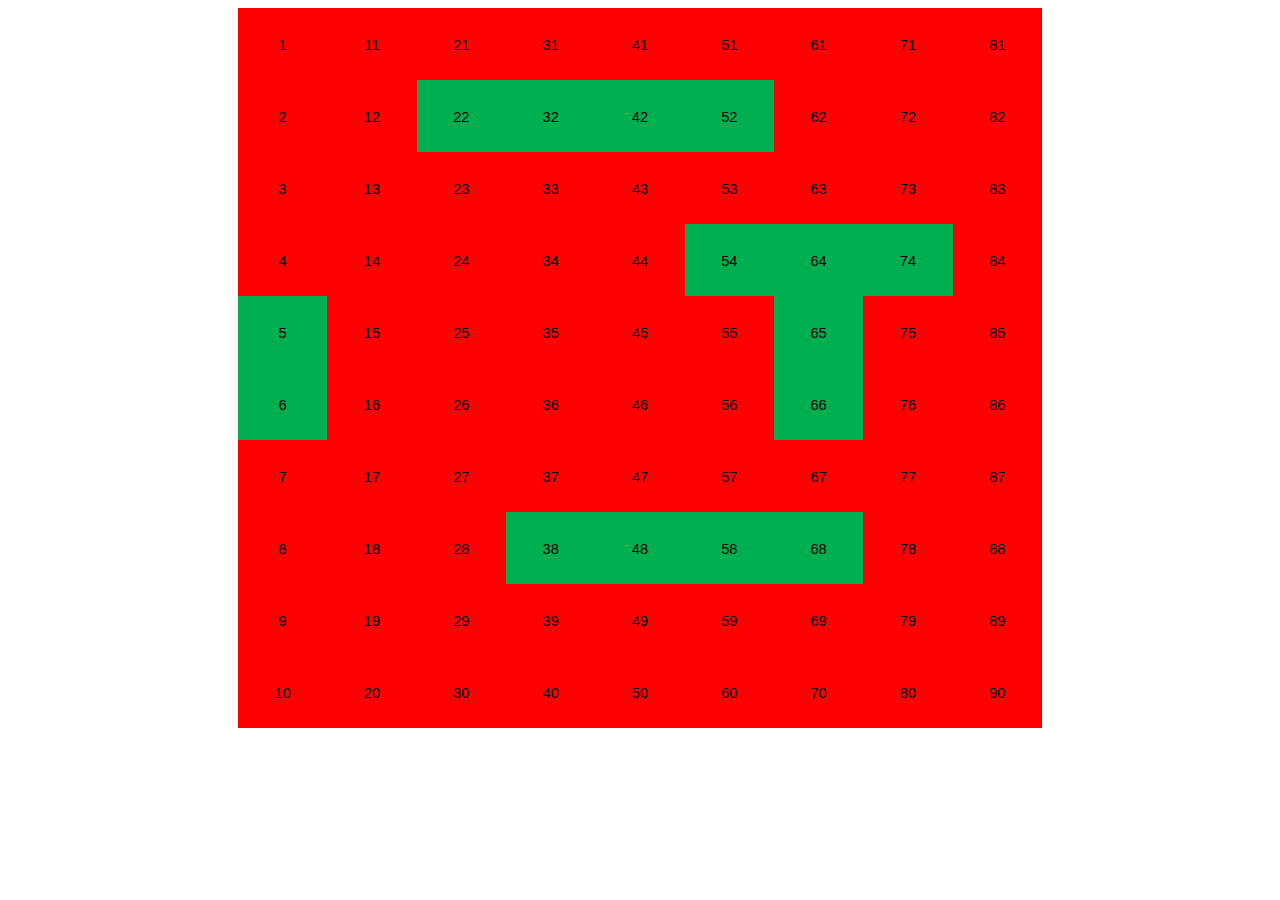
==== 1_90.htm @ 293a97e0 "Add files via upload" ====
<html xmlns:o="urn:schemas-microsoft-com:office:office"
xmlns:x="urn:schemas-microsoft-com:office:excel"
xmlns="http://www.w3.org/TR/REC-html40">

<head>
<meta http-equiv=Content-Type content="text/html; charset=windows-1252">
<meta name=ProgId content=Excel.Sheet>
<meta name=Generator content="Microsoft Excel 15">
<link rel=File-List href="1_90_files/filelist.xml">
<style id="1_90_17536_Styles"><!--table
	{mso-displayed-decimal-separator:"\.";
	mso-displayed-thousand-separator:"\,";}
.xl1517536
	{padding-top:1px;
	padding-right:1px;
	padding-left:1px;
	mso-ignore:padding;
	color:black;
	font-size:11.0pt;
	font-weight:400;
	font-style:normal;
	text-decoration:none;
	font-family:Calibri;
	mso-generic-font-family:auto;
	mso-font-charset:0;
	mso-number-format:General;
	text-align:general;
	vertical-align:bottom;
	mso-background-source:auto;
	mso-pattern:auto;
	white-space:nowrap;}
.xl6317536
	{padding-top:1px;
	padding-right:1px;
	padding-left:1px;
	mso-ignore:padding;
	color:black;
	font-size:11.0pt;
	font-weight:400;
	font-style:normal;
	text-decoration:none;
	font-family:Arial;
	mso-generic-font-family:auto;
	mso-font-charset:0;
	mso-number-format:General;
	text-align:center;
	vertical-align:middle;
	background:red;
	mso-pattern:red none;
	white-space:nowrap;}
.xl6417536
	{padding-top:1px;
	padding-right:1px;
	padding-left:1px;
	mso-ignore:padding;
	color:black;
	font-size:11.0pt;
	font-weight:400;
	font-style:normal;
	text-decoration:none;
	font-family:Arial;
	mso-generic-font-family:auto;
	mso-font-charset:0;
	mso-number-format:General;
	text-align:center;
	vertical-align:middle;
	background:#00B050;
	mso-pattern:#00B050 none;
	white-space:nowrap;}
.xl6517536
	{padding-top:1px;
	padding-right:1px;
	padding-left:1px;
	mso-ignore:padding;
	color:black;
	font-size:11.0pt;
	font-weight:400;
	font-style:normal;
	text-decoration:none;
	font-family:Arial;
	mso-generic-font-family:auto;
	mso-font-charset:0;
	mso-number-format:General;
	text-align:center;
	vertical-align:middle;
	background:red;
	mso-pattern:#00B050 none;
	white-space:nowrap;}
--></style>
</head>

<body>
<!--[if !excel]>&nbsp;&nbsp;<![endif]-->
<!--The following information was generated by Microsoft Excel's Publish as Web
Page wizard.-->
<!--If the same item is republished from Excel, all information between the DIV
tags will be replaced.-->
<!----------------------------->
<!--START OF OUTPUT FROM EXCEL PUBLISH AS WEB PAGE WIZARD -->
<!----------------------------->

<div id="1_90_17536" align=center x:publishsource="Excel">

<table border=0 cellpadding=0 cellspacing=0 width=801 style='border-collapse:
 collapse;table-layout:fixed;width:603pt'>
 <col width=89 span=9 style='mso-width-source:userset;mso-width-alt:3254;
 width:67pt'>
 <col width=0 span=17 style='display:none;mso-width-source:userset;mso-width-alt:
 2230'>
 <tr height=72 style='mso-height-source:userset;height:54.0pt'>
  <td height=72 class=xl6317536 width=89 style='height:54.0pt;width:67pt'>1</td>
  <td class=xl6317536 width=89 style='width:67pt'>11</td>
  <td class=xl6317536 width=89 style='width:67pt'>21</td>
  <td class=xl6317536 width=89 style='width:67pt'>31</td>
  <td class=xl6317536 width=89 style='width:67pt'>41</td>
  <td class=xl6317536 width=89 style='width:67pt'>51</td>
  <td class=xl6317536 width=89 style='width:67pt'>61</td>
  <td class=xl6317536 width=89 style='width:67pt'>71</td>
  <td class=xl6317536 width=89 style='width:67pt'>81</td>
  <td class=xl1517536 width=0></td>
  <td class=xl1517536 width=0></td>
  <td class=xl1517536 width=0></td>
  <td class=xl1517536 width=0></td>
  <td class=xl1517536 width=0></td>
  <td class=xl1517536 width=0></td>
  <td class=xl1517536 width=0></td>
  <td class=xl1517536 width=0></td>
  <td class=xl1517536 width=0></td>
  <td class=xl1517536 width=0></td>
  <td class=xl1517536 width=0></td>
  <td class=xl1517536 width=0></td>
  <td class=xl1517536 width=0></td>
  <td class=xl1517536 width=0></td>
  <td class=xl1517536 width=0></td>
  <td class=xl1517536 width=0></td>
  <td class=xl1517536 width=0></td>
 </tr>
 <tr height=72 style='mso-height-source:userset;height:54.0pt'>
  <td height=72 class=xl6317536 style='height:54.0pt'>2</td>
  <td class=xl6317536>12</td>
  <td class=xl6417536>22</td>
  <td class=xl6417536>32</td>
  <td class=xl6417536>42</td>
  <td class=xl6417536>52</td>
  <td class=xl6317536>62</td>
  <td class=xl6317536>72</td>
  <td class=xl6317536>82</td>
  <td class=xl1517536></td>
  <td class=xl1517536></td>
  <td class=xl1517536></td>
  <td class=xl1517536></td>
  <td class=xl1517536></td>
  <td class=xl1517536></td>
  <td class=xl1517536></td>
  <td class=xl1517536></td>
  <td class=xl1517536></td>
  <td class=xl1517536></td>
  <td class=xl1517536></td>
  <td class=xl1517536></td>
  <td class=xl1517536></td>
  <td class=xl1517536></td>
  <td class=xl1517536></td>
  <td class=xl1517536></td>
  <td class=xl1517536></td>
 </tr>
 <tr height=72 style='mso-height-source:userset;height:54.0pt'>
  <td height=72 class=xl6317536 style='height:54.0pt'>3</td>
  <td class=xl6317536>13</td>
  <td class=xl6317536>23</td>
  <td class=xl6317536>33</td>
  <td class=xl6317536>43</td>
  <td class=xl6317536>53</td>
  <td class=xl6317536>63</td>
  <td class=xl6317536>73</td>
  <td class=xl6517536>83</td>
  <td class=xl1517536></td>
  <td class=xl1517536></td>
  <td class=xl1517536></td>
  <td class=xl1517536></td>
  <td class=xl1517536></td>
  <td class=xl1517536></td>
  <td class=xl1517536></td>
  <td class=xl1517536></td>
  <td class=xl1517536></td>
  <td class=xl1517536></td>
  <td class=xl1517536></td>
  <td class=xl1517536></td>
  <td class=xl1517536></td>
  <td class=xl1517536></td>
  <td class=xl1517536></td>
  <td class=xl1517536></td>
  <td class=xl1517536></td>
 </tr>
 <tr height=72 style='mso-height-source:userset;height:54.0pt'>
  <td height=72 class=xl6317536 style='height:54.0pt'>4</td>
  <td class=xl6317536>14</td>
  <td class=xl6317536>24</td>
  <td class=xl6317536>34</td>
  <td class=xl6317536>44</td>
  <td class=xl6417536>54</td>
  <td class=xl6417536>64</td>
  <td class=xl6417536>74</td>
  <td class=xl6317536>84</td>
  <td class=xl1517536></td>
  <td class=xl1517536></td>
  <td class=xl1517536></td>
  <td class=xl1517536></td>
  <td class=xl1517536></td>
  <td class=xl1517536></td>
  <td class=xl1517536></td>
  <td class=xl1517536></td>
  <td class=xl1517536></td>
  <td class=xl1517536></td>
  <td class=xl1517536></td>
  <td class=xl1517536></td>
  <td class=xl1517536></td>
  <td class=xl1517536></td>
  <td class=xl1517536></td>
  <td class=xl1517536></td>
  <td class=xl1517536></td>
 </tr>
 <tr height=72 style='mso-height-source:userset;height:54.0pt'>
  <td height=72 class=xl6417536 style='height:54.0pt'>5</td>
  <td class=xl6317536>15</td>
  <td class=xl6317536>25</td>
  <td class=xl6317536>35</td>
  <td class=xl6317536>45</td>
  <td class=xl6317536>55</td>
  <td class=xl6417536>65</td>
  <td class=xl6317536>75</td>
  <td class=xl6317536>85</td>
  <td class=xl1517536></td>
  <td class=xl1517536></td>
  <td class=xl1517536></td>
  <td class=xl1517536></td>
  <td class=xl1517536></td>
  <td class=xl1517536></td>
  <td class=xl1517536></td>
  <td class=xl1517536></td>
  <td class=xl1517536></td>
  <td class=xl1517536></td>
  <td class=xl1517536></td>
  <td class=xl1517536></td>
  <td class=xl1517536></td>
  <td class=xl1517536></td>
  <td class=xl1517536></td>
  <td class=xl1517536></td>
  <td class=xl1517536></td>
 </tr>
 <tr height=72 style='mso-height-source:userset;height:54.0pt'>
  <td height=72 class=xl6417536 style='height:54.0pt'>6</td>
  <td class=xl6317536>16</td>
  <td class=xl6317536>26</td>
  <td class=xl6317536>36</td>
  <td class=xl6317536>46</td>
  <td class=xl6317536>56</td>
  <td class=xl6417536>66</td>
  <td class=xl6317536>76</td>
  <td class=xl6317536>86</td>
  <td class=xl1517536></td>
  <td class=xl1517536></td>
  <td class=xl1517536></td>
  <td class=xl1517536></td>
  <td class=xl1517536></td>
  <td class=xl1517536></td>
  <td class=xl1517536></td>
  <td class=xl1517536></td>
  <td class=xl1517536></td>
  <td class=xl1517536></td>
  <td class=xl1517536></td>
  <td class=xl1517536></td>
  <td class=xl1517536></td>
  <td class=xl1517536></td>
  <td class=xl1517536></td>
  <td class=xl1517536></td>
  <td class=xl1517536></td>
 </tr>
 <tr height=72 style='mso-height-source:userset;height:54.0pt'>
  <td height=72 class=xl6317536 style='height:54.0pt'>7</td>
  <td class=xl6317536>17</td>
  <td class=xl6317536>27</td>
  <td class=xl6317536>37</td>
  <td class=xl6317536>47</td>
  <td class=xl6317536>57</td>
  <td class=xl6317536>67</td>
  <td class=xl6317536>77</td>
  <td class=xl6317536>87</td>
  <td class=xl1517536></td>
  <td class=xl1517536></td>
  <td class=xl1517536></td>
  <td class=xl1517536></td>
  <td class=xl1517536></td>
  <td class=xl1517536></td>
  <td class=xl1517536></td>
  <td class=xl1517536></td>
  <td class=xl1517536></td>
  <td class=xl1517536></td>
  <td class=xl1517536></td>
  <td class=xl1517536></td>
  <td class=xl1517536></td>
  <td class=xl1517536></td>
  <td class=xl1517536></td>
  <td class=xl1517536></td>
  <td class=xl1517536></td>
 </tr>
 <tr height=72 style='mso-height-source:userset;height:54.0pt'>
  <td height=72 class=xl6317536 style='height:54.0pt'>8</td>
  <td class=xl6317536>18</td>
  <td class=xl6317536>28</td>
  <td class=xl6417536>38</td>
  <td class=xl6417536>48</td>
  <td class=xl6417536>58</td>
  <td class=xl6417536>68</td>
  <td class=xl6317536>78</td>
  <td class=xl6317536>88</td>
  <td class=xl1517536></td>
  <td class=xl1517536></td>
  <td class=xl1517536></td>
  <td class=xl1517536></td>
  <td class=xl1517536></td>
  <td class=xl1517536></td>
  <td class=xl1517536></td>
  <td class=xl1517536></td>
  <td class=xl1517536></td>
  <td class=xl1517536></td>
  <td class=xl1517536></td>
  <td class=xl1517536></td>
  <td class=xl1517536></td>
  <td class=xl1517536></td>
  <td class=xl1517536></td>
  <td class=xl1517536></td>
  <td class=xl1517536></td>
 </tr>
 <tr height=72 style='mso-height-source:userset;height:54.0pt'>
  <td height=72 class=xl6317536 style='height:54.0pt'>9</td>
  <td class=xl6317536>19</td>
  <td class=xl6317536>29</td>
  <td class=xl6317536>39</td>
  <td class=xl6317536>49</td>
  <td class=xl6317536>59</td>
  <td class=xl6317536>69</td>
  <td class=xl6317536>79</td>
  <td class=xl6317536>89</td>
  <td class=xl1517536></td>
  <td class=xl1517536></td>
  <td class=xl1517536></td>
  <td class=xl1517536></td>
  <td class=xl1517536></td>
  <td class=xl1517536></td>
  <td class=xl1517536></td>
  <td class=xl1517536></td>
  <td class=xl1517536></td>
  <td class=xl1517536></td>
  <td class=xl1517536></td>
  <td class=xl1517536></td>
  <td class=xl1517536></td>
  <td class=xl1517536></td>
  <td class=xl1517536></td>
  <td class=xl1517536></td>
  <td class=xl1517536></td>
 </tr>
 <tr height=72 style='mso-height-source:userset;height:54.0pt'>
  <td height=72 class=xl6317536 style='height:54.0pt'>10</td>
  <td class=xl6317536>20</td>
  <td class=xl6317536>30</td>
  <td class=xl6317536>40</td>
  <td class=xl6317536>50</td>
  <td class=xl6317536>60</td>
  <td class=xl6317536>70</td>
  <td class=xl6317536>80</td>
  <td class=xl6317536>90</td>
  <td class=xl1517536></td>
  <td class=xl1517536></td>
  <td class=xl1517536></td>
  <td class=xl1517536></td>
  <td class=xl1517536></td>
  <td class=xl1517536></td>
  <td class=xl1517536></td>
  <td class=xl1517536></td>
  <td class=xl1517536></td>
  <td class=xl1517536></td>
  <td class=xl1517536></td>
  <td class=xl1517536></td>
  <td class=xl1517536></td>
  <td class=xl1517536></td>
  <td class=xl1517536></td>
  <td class=xl1517536></td>
  <td class=xl1517536></td>
 </tr>
 <tr height=0 style='display:none;mso-height-source:userset;mso-height-alt:
  300'>
  <td class=xl1517536></td>
  <td class=xl1517536></td>
  <td class=xl1517536></td>
  <td class=xl1517536></td>
  <td class=xl1517536></td>
  <td class=xl1517536></td>
  <td class=xl1517536></td>
  <td class=xl1517536></td>
  <td class=xl1517536></td>
  <td class=xl1517536></td>
  <td class=xl1517536></td>
  <td class=xl1517536></td>
  <td class=xl1517536></td>
  <td class=xl1517536></td>
  <td class=xl1517536></td>
  <td class=xl1517536></td>
  <td class=xl1517536></td>
  <td class=xl1517536></td>
  <td class=xl1517536></td>
  <td class=xl1517536></td>
  <td class=xl1517536></td>
  <td class=xl1517536></td>
  <td class=xl1517536></td>
  <td class=xl1517536></td>
  <td class=xl1517536></td>
  <td class=xl1517536></td>
 </tr>
 <tr height=0 style='display:none;mso-height-source:userset;mso-height-alt:
  300'>
  <td class=xl1517536></td>
  <td class=xl1517536></td>
  <td class=xl1517536></td>
  <td class=xl1517536></td>
  <td class=xl1517536></td>
  <td class=xl1517536></td>
  <td class=xl1517536></td>
  <td class=xl1517536></td>
  <td class=xl1517536></td>
  <td class=xl1517536></td>
  <td class=xl1517536></td>
  <td class=xl1517536></td>
  <td class=xl1517536></td>
  <td class=xl1517536></td>
  <td class=xl1517536></td>
  <td class=xl1517536></td>
  <td class=xl1517536></td>
  <td class=xl1517536></td>
  <td class=xl1517536></td>
  <td class=xl1517536></td>
  <td class=xl1517536></td>
  <td class=xl1517536></td>
  <td class=xl1517536></td>
  <td class=xl1517536></td>
  <td class=xl1517536></td>
  <td class=xl1517536></td>
 </tr>
 <tr height=0 style='display:none;mso-height-source:userset;mso-height-alt:
  300'>
  <td class=xl1517536></td>
  <td class=xl1517536></td>
  <td class=xl1517536></td>
  <td class=xl1517536></td>
  <td class=xl1517536></td>
  <td class=xl1517536></td>
  <td class=xl1517536></td>
  <td class=xl1517536></td>
  <td class=xl1517536></td>
  <td class=xl1517536></td>
  <td class=xl1517536></td>
  <td class=xl1517536></td>
  <td class=xl1517536></td>
  <td class=xl1517536></td>
  <td class=xl1517536></td>
  <td class=xl1517536></td>
  <td class=xl1517536></td>
  <td class=xl1517536></td>
  <td class=xl1517536></td>
  <td class=xl1517536></td>
  <td class=xl1517536></td>
  <td class=xl1517536></td>
  <td class=xl1517536></td>
  <td class=xl1517536></td>
  <td class=xl1517536></td>
  <td class=xl1517536></td>
 </tr>
 <tr height=0 style='display:none;mso-height-source:userset;mso-height-alt:
  300'>
  <td class=xl1517536></td>
  <td class=xl1517536></td>
  <td class=xl1517536></td>
  <td class=xl1517536></td>
  <td class=xl1517536></td>
  <td class=xl1517536></td>
  <td class=xl1517536></td>
  <td class=xl1517536></td>
  <td class=xl1517536></td>
  <td class=xl1517536></td>
  <td class=xl1517536></td>
  <td class=xl1517536></td>
  <td class=xl1517536></td>
  <td class=xl1517536></td>
  <td class=xl1517536></td>
  <td class=xl1517536></td>
  <td class=xl1517536></td>
  <td class=xl1517536></td>
  <td class=xl1517536></td>
  <td class=xl1517536></td>
  <td class=xl1517536></td>
  <td class=xl1517536></td>
  <td class=xl1517536></td>
  <td class=xl1517536></td>
  <td class=xl1517536></td>
  <td class=xl1517536></td>
 </tr>
 <tr height=0 style='display:none;mso-height-source:userset;mso-height-alt:
  300'>
  <td class=xl1517536></td>
  <td class=xl1517536></td>
  <td class=xl1517536></td>
  <td class=xl1517536></td>
  <td class=xl1517536></td>
  <td class=xl1517536></td>
  <td class=xl1517536></td>
  <td class=xl1517536></td>
  <td class=xl1517536></td>
  <td class=xl1517536></td>
  <td class=xl1517536></td>
  <td class=xl1517536></td>
  <td class=xl1517536></td>
  <td class=xl1517536></td>
  <td class=xl1517536></td>
  <td class=xl1517536></td>
  <td class=xl1517536></td>
  <td class=xl1517536></td>
  <td class=xl1517536></td>
  <td class=xl1517536></td>
  <td class=xl1517536></td>
  <td class=xl1517536></td>
  <td class=xl1517536></td>
  <td class=xl1517536></td>
  <td class=xl1517536></td>
  <td class=xl1517536></td>
 </tr>
 <tr height=0 style='display:none;mso-height-source:userset;mso-height-alt:
  300'>
  <td class=xl1517536></td>
  <td class=xl1517536></td>
  <td class=xl1517536></td>
  <td class=xl1517536></td>
  <td class=xl1517536></td>
  <td class=xl1517536></td>
  <td class=xl1517536></td>
  <td class=xl1517536></td>
  <td class=xl1517536></td>
  <td class=xl1517536></td>
  <td class=xl1517536></td>
  <td class=xl1517536></td>
  <td class=xl1517536></td>
  <td class=xl1517536></td>
  <td class=xl1517536></td>
  <td class=xl1517536></td>
  <td class=xl1517536></td>
  <td class=xl1517536></td>
  <td class=xl1517536></td>
  <td class=xl1517536></td>
  <td class=xl1517536></td>
  <td class=xl1517536></td>
  <td class=xl1517536></td>
  <td class=xl1517536></td>
  <td class=xl1517536></td>
  <td class=xl1517536></td>
 </tr>
 <tr height=0 style='display:none;mso-height-source:userset;mso-height-alt:
  300'>
  <td class=xl1517536></td>
  <td class=xl1517536></td>
  <td class=xl1517536></td>
  <td class=xl1517536></td>
  <td class=xl1517536></td>
  <td class=xl1517536></td>
  <td class=xl1517536></td>
  <td class=xl1517536></td>
  <td class=xl1517536></td>
  <td class=xl1517536></td>
  <td class=xl1517536></td>
  <td class=xl1517536></td>
  <td class=xl1517536></td>
  <td class=xl1517536></td>
  <td class=xl1517536></td>
  <td class=xl1517536></td>
  <td class=xl1517536></td>
  <td class=xl1517536></td>
  <td class=xl1517536></td>
  <td class=xl1517536></td>
  <td class=xl1517536></td>
  <td class=xl1517536></td>
  <td class=xl1517536></td>
  <td class=xl1517536></td>
  <td class=xl1517536></td>
  <td class=xl1517536></td>
 </tr>
 <tr height=0 style='display:none;mso-height-source:userset;mso-height-alt:
  300'>
  <td class=xl1517536></td>
  <td class=xl1517536></td>
  <td class=xl1517536></td>
  <td class=xl1517536></td>
  <td class=xl1517536></td>
  <td class=xl1517536></td>
  <td class=xl1517536></td>
  <td class=xl1517536></td>
  <td class=xl1517536></td>
  <td class=xl1517536></td>
  <td class=xl1517536></td>
  <td class=xl1517536></td>
  <td class=xl1517536></td>
  <td class=xl1517536></td>
  <td class=xl1517536></td>
  <td class=xl1517536></td>
  <td class=xl1517536></td>
  <td class=xl1517536></td>
  <td class=xl1517536></td>
  <td class=xl1517536></td>
  <td class=xl1517536></td>
  <td class=xl1517536></td>
  <td class=xl1517536></td>
  <td class=xl1517536></td>
  <td class=xl1517536></td>
  <td class=xl1517536></td>
 </tr>
 <tr height=0 style='display:none;mso-height-source:userset;mso-height-alt:
  300'>
  <td class=xl1517536></td>
  <td class=xl1517536></td>
  <td class=xl1517536></td>
  <td class=xl1517536></td>
  <td class=xl1517536></td>
  <td class=xl1517536></td>
  <td class=xl1517536></td>
  <td class=xl1517536></td>
  <td class=xl1517536></td>
  <td class=xl1517536></td>
  <td class=xl1517536></td>
  <td class=xl1517536></td>
  <td class=xl1517536></td>
  <td class=xl1517536></td>
  <td class=xl1517536></td>
  <td class=xl1517536></td>
  <td class=xl1517536></td>
  <td class=xl1517536></td>
  <td class=xl1517536></td>
  <td class=xl1517536></td>
  <td class=xl1517536></td>
  <td class=xl1517536></td>
  <td class=xl1517536></td>
  <td class=xl1517536></td>
  <td class=xl1517536></td>
  <td class=xl1517536></td>
 </tr>
 <tr height=0 style='display:none;mso-height-source:userset;mso-height-alt:
  300'>
  <td class=xl1517536></td>
  <td class=xl1517536></td>
  <td class=xl1517536></td>
  <td class=xl1517536></td>
  <td class=xl1517536></td>
  <td class=xl1517536></td>
  <td class=xl1517536></td>
  <td class=xl1517536></td>
  <td class=xl1517536></td>
  <td class=xl1517536></td>
  <td class=xl1517536></td>
  <td class=xl1517536></td>
  <td class=xl1517536></td>
  <td class=xl1517536></td>
  <td class=xl1517536></td>
  <td class=xl1517536></td>
  <td class=xl1517536></td>
  <td class=xl1517536></td>
  <td class=xl1517536></td>
  <td class=xl1517536></td>
  <td class=xl1517536></td>
  <td class=xl1517536></td>
  <td class=xl1517536></td>
  <td class=xl1517536></td>
  <td class=xl1517536></td>
  <td class=xl1517536></td>
 </tr>
 <tr height=0 style='display:none;mso-height-source:userset;mso-height-alt:
  315'>
  <td class=xl1517536></td>
  <td class=xl1517536></td>
  <td class=xl1517536></td>
  <td class=xl1517536></td>
  <td class=xl1517536></td>
  <td class=xl1517536></td>
  <td class=xl1517536></td>
  <td class=xl1517536></td>
  <td class=xl1517536></td>
  <td class=xl1517536></td>
  <td class=xl1517536></td>
  <td class=xl1517536></td>
  <td class=xl1517536></td>
  <td class=xl1517536></td>
  <td class=xl1517536></td>
  <td class=xl1517536></td>
  <td class=xl1517536></td>
  <td class=xl1517536></td>
  <td class=xl1517536></td>
  <td class=xl1517536></td>
  <td class=xl1517536></td>
  <td class=xl1517536></td>
  <td class=xl1517536></td>
  <td class=xl1517536></td>
  <td class=xl1517536></td>
  <td class=xl1517536></td>
 </tr>
 <tr height=0 style='display:none;mso-height-source:userset;mso-height-alt:
  315'>
  <td class=xl1517536></td>
  <td class=xl1517536></td>
  <td class=xl1517536></td>
  <td class=xl1517536></td>
  <td class=xl1517536></td>
  <td class=xl1517536></td>
  <td class=xl1517536></td>
  <td class=xl1517536></td>
  <td class=xl1517536></td>
  <td class=xl1517536></td>
  <td class=xl1517536></td>
  <td class=xl1517536></td>
  <td class=xl1517536></td>
  <td class=xl1517536></td>
  <td class=xl1517536></td>
  <td class=xl1517536></td>
  <td class=xl1517536></td>
  <td class=xl1517536></td>
  <td class=xl1517536></td>
  <td class=xl1517536></td>
  <td class=xl1517536></td>
  <td class=xl1517536></td>
  <td class=xl1517536></td>
  <td class=xl1517536></td>
  <td class=xl1517536></td>
  <td class=xl1517536></td>
 </tr>
 <tr height=0 style='display:none;mso-height-source:userset;mso-height-alt:
  315'>
  <td class=xl1517536></td>
  <td class=xl1517536></td>
  <td class=xl1517536></td>
  <td class=xl1517536></td>
  <td class=xl1517536></td>
  <td class=xl1517536></td>
  <td class=xl1517536></td>
  <td class=xl1517536></td>
  <td class=xl1517536></td>
  <td class=xl1517536></td>
  <td class=xl1517536></td>
  <td class=xl1517536></td>
  <td class=xl1517536></td>
  <td class=xl1517536></td>
  <td class=xl1517536></td>
  <td class=xl1517536></td>
  <td class=xl1517536></td>
  <td class=xl1517536></td>
  <td class=xl1517536></td>
  <td class=xl1517536></td>
  <td class=xl1517536></td>
  <td class=xl1517536></td>
  <td class=xl1517536></td>
  <td class=xl1517536></td>
  <td class=xl1517536></td>
  <td class=xl1517536></td>
 </tr>
 <tr height=0 style='display:none;mso-height-source:userset;mso-height-alt:
  315'>
  <td class=xl1517536></td>
  <td class=xl1517536></td>
  <td class=xl1517536></td>
  <td class=xl1517536></td>
  <td class=xl1517536></td>
  <td class=xl1517536></td>
  <td class=xl1517536></td>
  <td class=xl1517536></td>
  <td class=xl1517536></td>
  <td class=xl1517536></td>
  <td class=xl1517536></td>
  <td class=xl1517536></td>
  <td class=xl1517536></td>
  <td class=xl1517536></td>
  <td class=xl1517536></td>
  <td class=xl1517536></td>
  <td class=xl1517536></td>
  <td class=xl1517536></td>
  <td class=xl1517536></td>
  <td class=xl1517536></td>
  <td class=xl1517536></td>
  <td class=xl1517536></td>
  <td class=xl1517536></td>
  <td class=xl1517536></td>
  <td class=xl1517536></td>
  <td class=xl1517536></td>
 </tr>
 <tr height=0 style='display:none;mso-height-source:userset;mso-height-alt:
  315'>
  <td class=xl1517536></td>
  <td class=xl1517536></td>
  <td class=xl1517536></td>
  <td class=xl1517536></td>
  <td class=xl1517536></td>
  <td class=xl1517536></td>
  <td class=xl1517536></td>
  <td class=xl1517536></td>
  <td class=xl1517536></td>
  <td class=xl1517536></td>
  <td class=xl1517536></td>
  <td class=xl1517536></td>
  <td class=xl1517536></td>
  <td class=xl1517536></td>
  <td class=xl1517536></td>
  <td class=xl1517536></td>
  <td class=xl1517536></td>
  <td class=xl1517536></td>
  <td class=xl1517536></td>
  <td class=xl1517536></td>
  <td class=xl1517536></td>
  <td class=xl1517536></td>
  <td class=xl1517536></td>
  <td class=xl1517536></td>
  <td class=xl1517536></td>
  <td class=xl1517536></td>
 </tr>
 <tr height=0 style='display:none;mso-height-source:userset;mso-height-alt:
  315'>
  <td class=xl1517536></td>
  <td class=xl1517536></td>
  <td class=xl1517536></td>
  <td class=xl1517536></td>
  <td class=xl1517536></td>
  <td class=xl1517536></td>
  <td class=xl1517536></td>
  <td class=xl1517536></td>
  <td class=xl1517536></td>
  <td class=xl1517536></td>
  <td class=xl1517536></td>
  <td class=xl1517536></td>
  <td class=xl1517536></td>
  <td class=xl1517536></td>
  <td class=xl1517536></td>
  <td class=xl1517536></td>
  <td class=xl1517536></td>
  <td class=xl1517536></td>
  <td class=xl1517536></td>
  <td class=xl1517536></td>
  <td class=xl1517536></td>
  <td class=xl1517536></td>
  <td class=xl1517536></td>
  <td class=xl1517536></td>
  <td class=xl1517536></td>
  <td class=xl1517536></td>
 </tr>
 <tr height=0 style='display:none;mso-height-source:userset;mso-height-alt:
  315'>
  <td class=xl1517536></td>
  <td class=xl1517536></td>
  <td class=xl1517536></td>
  <td class=xl1517536></td>
  <td class=xl1517536></td>
  <td class=xl1517536></td>
  <td class=xl1517536></td>
  <td class=xl1517536></td>
  <td class=xl1517536></td>
  <td class=xl1517536></td>
  <td class=xl1517536></td>
  <td class=xl1517536></td>
  <td class=xl1517536></td>
  <td class=xl1517536></td>
  <td class=xl1517536></td>
  <td class=xl1517536></td>
  <td class=xl1517536></td>
  <td class=xl1517536></td>
  <td class=xl1517536></td>
  <td class=xl1517536></td>
  <td class=xl1517536></td>
  <td class=xl1517536></td>
  <td class=xl1517536></td>
  <td class=xl1517536></td>
  <td class=xl1517536></td>
  <td class=xl1517536></td>
 </tr>
 <tr height=0 style='display:none;mso-height-source:userset;mso-height-alt:
  315'>
  <td class=xl1517536></td>
  <td class=xl1517536></td>
  <td class=xl1517536></td>
  <td class=xl1517536></td>
  <td class=xl1517536></td>
  <td class=xl1517536></td>
  <td class=xl1517536></td>
  <td class=xl1517536></td>
  <td class=xl1517536></td>
  <td class=xl1517536></td>
  <td class=xl1517536></td>
  <td class=xl1517536></td>
  <td class=xl1517536></td>
  <td class=xl1517536></td>
  <td class=xl1517536></td>
  <td class=xl1517536></td>
  <td class=xl1517536></td>
  <td class=xl1517536></td>
  <td class=xl1517536></td>
  <td class=xl1517536></td>
  <td class=xl1517536></td>
  <td class=xl1517536></td>
  <td class=xl1517536></td>
  <td class=xl1517536></td>
  <td class=xl1517536></td>
  <td class=xl1517536></td>
 </tr>
 <tr height=0 style='display:none;mso-height-source:userset;mso-height-alt:
  315'>
  <td class=xl1517536></td>
  <td class=xl1517536></td>
  <td class=xl1517536></td>
  <td class=xl1517536></td>
  <td class=xl1517536></td>
  <td class=xl1517536></td>
  <td class=xl1517536></td>
  <td class=xl1517536></td>
  <td class=xl1517536></td>
  <td class=xl1517536></td>
  <td class=xl1517536></td>
  <td class=xl1517536></td>
  <td class=xl1517536></td>
  <td class=xl1517536></td>
  <td class=xl1517536></td>
  <td class=xl1517536></td>
  <td class=xl1517536></td>
  <td class=xl1517536></td>
  <td class=xl1517536></td>
  <td class=xl1517536></td>
  <td class=xl1517536></td>
  <td class=xl1517536></td>
  <td class=xl1517536></td>
  <td class=xl1517536></td>
  <td class=xl1517536></td>
  <td class=xl1517536></td>
 </tr>
 <tr height=0 style='display:none;mso-height-source:userset;mso-height-alt:
  315'>
  <td class=xl1517536></td>
  <td class=xl1517536></td>
  <td class=xl1517536></td>
  <td class=xl1517536></td>
  <td class=xl1517536></td>
  <td class=xl1517536></td>
  <td class=xl1517536></td>
  <td class=xl1517536></td>
  <td class=xl1517536></td>
  <td class=xl1517536></td>
  <td class=xl1517536></td>
  <td class=xl1517536></td>
  <td class=xl1517536></td>
  <td class=xl1517536></td>
  <td class=xl1517536></td>
  <td class=xl1517536></td>
  <td class=xl1517536></td>
  <td class=xl1517536></td>
  <td class=xl1517536></td>
  <td class=xl1517536></td>
  <td class=xl1517536></td>
  <td class=xl1517536></td>
  <td class=xl1517536></td>
  <td class=xl1517536></td>
  <td class=xl1517536></td>
  <td class=xl1517536></td>
 </tr>
 <tr height=0 style='display:none;mso-height-source:userset;mso-height-alt:
  315'>
  <td class=xl1517536></td>
  <td class=xl1517536></td>
  <td class=xl1517536></td>
  <td class=xl1517536></td>
  <td class=xl1517536></td>
  <td class=xl1517536></td>
  <td class=xl1517536></td>
  <td class=xl1517536></td>
  <td class=xl1517536></td>
  <td class=xl1517536></td>
  <td class=xl1517536></td>
  <td class=xl1517536></td>
  <td class=xl1517536></td>
  <td class=xl1517536></td>
  <td class=xl1517536></td>
  <td class=xl1517536></td>
  <td class=xl1517536></td>
  <td class=xl1517536></td>
  <td class=xl1517536></td>
  <td class=xl1517536></td>
  <td class=xl1517536></td>
  <td class=xl1517536></td>
  <td class=xl1517536></td>
  <td class=xl1517536></td>
  <td class=xl1517536></td>
  <td class=xl1517536></td>
 </tr>
 <tr height=0 style='display:none;mso-height-source:userset;mso-height-alt:
  315'>
  <td class=xl1517536></td>
  <td class=xl1517536></td>
  <td class=xl1517536></td>
  <td class=xl1517536></td>
  <td class=xl1517536></td>
  <td class=xl1517536></td>
  <td class=xl1517536></td>
  <td class=xl1517536></td>
  <td class=xl1517536></td>
  <td class=xl1517536></td>
  <td class=xl1517536></td>
  <td class=xl1517536></td>
  <td class=xl1517536></td>
  <td class=xl1517536></td>
  <td class=xl1517536></td>
  <td class=xl1517536></td>
  <td class=xl1517536></td>
  <td class=xl1517536></td>
  <td class=xl1517536></td>
  <td class=xl1517536></td>
  <td class=xl1517536></td>
  <td class=xl1517536></td>
  <td class=xl1517536></td>
  <td class=xl1517536></td>
  <td class=xl1517536></td>
  <td class=xl1517536></td>
 </tr>
 <tr height=0 style='display:none;mso-height-source:userset;mso-height-alt:
  315'>
  <td class=xl1517536></td>
  <td class=xl1517536></td>
  <td class=xl1517536></td>
  <td class=xl1517536></td>
  <td class=xl1517536></td>
  <td class=xl1517536></td>
  <td class=xl1517536></td>
  <td class=xl1517536></td>
  <td class=xl1517536></td>
  <td class=xl1517536></td>
  <td class=xl1517536></td>
  <td class=xl1517536></td>
  <td class=xl1517536></td>
  <td class=xl1517536></td>
  <td class=xl1517536></td>
  <td class=xl1517536></td>
  <td class=xl1517536></td>
  <td class=xl1517536></td>
  <td class=xl1517536></td>
  <td class=xl1517536></td>
  <td class=xl1517536></td>
  <td class=xl1517536></td>
  <td class=xl1517536></td>
  <td class=xl1517536></td>
  <td class=xl1517536></td>
  <td class=xl1517536></td>
 </tr>
 <tr height=0 style='display:none;mso-height-source:userset;mso-height-alt:
  315'>
  <td class=xl1517536></td>
  <td class=xl1517536></td>
  <td class=xl1517536></td>
  <td class=xl1517536></td>
  <td class=xl1517536></td>
  <td class=xl1517536></td>
  <td class=xl1517536></td>
  <td class=xl1517536></td>
  <td class=xl1517536></td>
  <td class=xl1517536></td>
  <td class=xl1517536></td>
  <td class=xl1517536></td>
  <td class=xl1517536></td>
  <td class=xl1517536></td>
  <td class=xl1517536></td>
  <td class=xl1517536></td>
  <td class=xl1517536></td>
  <td class=xl1517536></td>
  <td class=xl1517536></td>
  <td class=xl1517536></td>
  <td class=xl1517536></td>
  <td class=xl1517536></td>
  <td class=xl1517536></td>
  <td class=xl1517536></td>
  <td class=xl1517536></td>
  <td class=xl1517536></td>
 </tr>
 <tr height=0 style='display:none;mso-height-source:userset;mso-height-alt:
  315'>
  <td class=xl1517536></td>
  <td class=xl1517536></td>
  <td class=xl1517536></td>
  <td class=xl1517536></td>
  <td class=xl1517536></td>
  <td class=xl1517536></td>
  <td class=xl1517536></td>
  <td class=xl1517536></td>
  <td class=xl1517536></td>
  <td class=xl1517536></td>
  <td class=xl1517536></td>
  <td class=xl1517536></td>
  <td class=xl1517536></td>
  <td class=xl1517536></td>
  <td class=xl1517536></td>
  <td class=xl1517536></td>
  <td class=xl1517536></td>
  <td class=xl1517536></td>
  <td class=xl1517536></td>
  <td class=xl1517536></td>
  <td class=xl1517536></td>
  <td class=xl1517536></td>
  <td class=xl1517536></td>
  <td class=xl1517536></td>
  <td class=xl1517536></td>
  <td class=xl1517536></td>
 </tr>
 <tr height=0 style='display:none;mso-height-source:userset;mso-height-alt:
  315'>
  <td class=xl1517536></td>
  <td class=xl1517536></td>
  <td class=xl1517536></td>
  <td class=xl1517536></td>
  <td class=xl1517536></td>
  <td class=xl1517536></td>
  <td class=xl1517536></td>
  <td class=xl1517536></td>
  <td class=xl1517536></td>
  <td class=xl1517536></td>
  <td class=xl1517536></td>
  <td class=xl1517536></td>
  <td class=xl1517536></td>
  <td class=xl1517536></td>
  <td class=xl1517536></td>
  <td class=xl1517536></td>
  <td class=xl1517536></td>
  <td class=xl1517536></td>
  <td class=xl1517536></td>
  <td class=xl1517536></td>
  <td class=xl1517536></td>
  <td class=xl1517536></td>
  <td class=xl1517536></td>
  <td class=xl1517536></td>
  <td class=xl1517536></td>
  <td class=xl1517536></td>
 </tr>
 <tr height=0 style='display:none;mso-height-source:userset;mso-height-alt:
  315'>
  <td class=xl1517536></td>
  <td class=xl1517536></td>
  <td class=xl1517536></td>
  <td class=xl1517536></td>
  <td class=xl1517536></td>
  <td class=xl1517536></td>
  <td class=xl1517536></td>
  <td class=xl1517536></td>
  <td class=xl1517536></td>
  <td class=xl1517536></td>
  <td class=xl1517536></td>
  <td class=xl1517536></td>
  <td class=xl1517536></td>
  <td class=xl1517536></td>
  <td class=xl1517536></td>
  <td class=xl1517536></td>
  <td class=xl1517536></td>
  <td class=xl1517536></td>
  <td class=xl1517536></td>
  <td class=xl1517536></td>
  <td class=xl1517536></td>
  <td class=xl1517536></td>
  <td class=xl1517536></td>
  <td class=xl1517536></td>
  <td class=xl1517536></td>
  <td class=xl1517536></td>
 </tr>
 <tr height=0 style='display:none;mso-height-source:userset;mso-height-alt:
  315'>
  <td class=xl1517536></td>
  <td class=xl1517536></td>
  <td class=xl1517536></td>
  <td class=xl1517536></td>
  <td class=xl1517536></td>
  <td class=xl1517536></td>
  <td class=xl1517536></td>
  <td class=xl1517536></td>
  <td class=xl1517536></td>
  <td class=xl1517536></td>
  <td class=xl1517536></td>
  <td class=xl1517536></td>
  <td class=xl1517536></td>
  <td class=xl1517536></td>
  <td class=xl1517536></td>
  <td class=xl1517536></td>
  <td class=xl1517536></td>
  <td class=xl1517536></td>
  <td class=xl1517536></td>
  <td class=xl1517536></td>
  <td class=xl1517536></td>
  <td class=xl1517536></td>
  <td class=xl1517536></td>
  <td class=xl1517536></td>
  <td class=xl1517536></td>
  <td class=xl1517536></td>
 </tr>
 <tr height=0 style='display:none;mso-height-source:userset;mso-height-alt:
  315'>
  <td class=xl1517536></td>
  <td class=xl1517536></td>
  <td class=xl1517536></td>
  <td class=xl1517536></td>
  <td class=xl1517536></td>
  <td class=xl1517536></td>
  <td class=xl1517536></td>
  <td class=xl1517536></td>
  <td class=xl1517536></td>
  <td class=xl1517536></td>
  <td class=xl1517536></td>
  <td class=xl1517536></td>
  <td class=xl1517536></td>
  <td class=xl1517536></td>
  <td class=xl1517536></td>
  <td class=xl1517536></td>
  <td class=xl1517536></td>
  <td class=xl1517536></td>
  <td class=xl1517536></td>
  <td class=xl1517536></td>
  <td class=xl1517536></td>
  <td class=xl1517536></td>
  <td class=xl1517536></td>
  <td class=xl1517536></td>
  <td class=xl1517536></td>
  <td class=xl1517536></td>
 </tr>
 <tr height=0 style='display:none;mso-height-source:userset;mso-height-alt:
  315'>
  <td class=xl1517536></td>
  <td class=xl1517536></td>
  <td class=xl1517536></td>
  <td class=xl1517536></td>
  <td class=xl1517536></td>
  <td class=xl1517536></td>
  <td class=xl1517536></td>
  <td class=xl1517536></td>
  <td class=xl1517536></td>
  <td class=xl1517536></td>
  <td class=xl1517536></td>
  <td class=xl1517536></td>
  <td class=xl1517536></td>
  <td class=xl1517536></td>
  <td class=xl1517536></td>
  <td class=xl1517536></td>
  <td class=xl1517536></td>
  <td class=xl1517536></td>
  <td class=xl1517536></td>
  <td class=xl1517536></td>
  <td class=xl1517536></td>
  <td class=xl1517536></td>
  <td class=xl1517536></td>
  <td class=xl1517536></td>
  <td class=xl1517536></td>
  <td class=xl1517536></td>
 </tr>
 <tr height=0 style='display:none;mso-height-source:userset;mso-height-alt:
  315'>
  <td class=xl1517536></td>
  <td class=xl1517536></td>
  <td class=xl1517536></td>
  <td class=xl1517536></td>
  <td class=xl1517536></td>
  <td class=xl1517536></td>
  <td class=xl1517536></td>
  <td class=xl1517536></td>
  <td class=xl1517536></td>
  <td class=xl1517536></td>
  <td class=xl1517536></td>
  <td class=xl1517536></td>
  <td class=xl1517536></td>
  <td class=xl1517536></td>
  <td class=xl1517536></td>
  <td class=xl1517536></td>
  <td class=xl1517536></td>
  <td class=xl1517536></td>
  <td class=xl1517536></td>
  <td class=xl1517536></td>
  <td class=xl1517536></td>
  <td class=xl1517536></td>
  <td class=xl1517536></td>
  <td class=xl1517536></td>
  <td class=xl1517536></td>
  <td class=xl1517536></td>
 </tr>
 <tr height=0 style='display:none;mso-height-source:userset;mso-height-alt:
  315'>
  <td class=xl1517536></td>
  <td class=xl1517536></td>
  <td class=xl1517536></td>
  <td class=xl1517536></td>
  <td class=xl1517536></td>
  <td class=xl1517536></td>
  <td class=xl1517536></td>
  <td class=xl1517536></td>
  <td class=xl1517536></td>
  <td class=xl1517536></td>
  <td class=xl1517536></td>
  <td class=xl1517536></td>
  <td class=xl1517536></td>
  <td class=xl1517536></td>
  <td class=xl1517536></td>
  <td class=xl1517536></td>
  <td class=xl1517536></td>
  <td class=xl1517536></td>
  <td class=xl1517536></td>
  <td class=xl1517536></td>
  <td class=xl1517536></td>
  <td class=xl1517536></td>
  <td class=xl1517536></td>
  <td class=xl1517536></td>
  <td class=xl1517536></td>
  <td class=xl1517536></td>
 </tr>
 <tr height=0 style='display:none;mso-height-source:userset;mso-height-alt:
  315'>
  <td class=xl1517536></td>
  <td class=xl1517536></td>
  <td class=xl1517536></td>
  <td class=xl1517536></td>
  <td class=xl1517536></td>
  <td class=xl1517536></td>
  <td class=xl1517536></td>
  <td class=xl1517536></td>
  <td class=xl1517536></td>
  <td class=xl1517536></td>
  <td class=xl1517536></td>
  <td class=xl1517536></td>
  <td class=xl1517536></td>
  <td class=xl1517536></td>
  <td class=xl1517536></td>
  <td class=xl1517536></td>
  <td class=xl1517536></td>
  <td class=xl1517536></td>
  <td class=xl1517536></td>
  <td class=xl1517536></td>
  <td class=xl1517536></td>
  <td class=xl1517536></td>
  <td class=xl1517536></td>
  <td class=xl1517536></td>
  <td class=xl1517536></td>
  <td class=xl1517536></td>
 </tr>
 <tr height=0 style='display:none;mso-height-source:userset;mso-height-alt:
  315'>
  <td class=xl1517536></td>
  <td class=xl1517536></td>
  <td class=xl1517536></td>
  <td class=xl1517536></td>
  <td class=xl1517536></td>
  <td class=xl1517536></td>
  <td class=xl1517536></td>
  <td class=xl1517536></td>
  <td class=xl1517536></td>
  <td class=xl1517536></td>
  <td class=xl1517536></td>
  <td class=xl1517536></td>
  <td class=xl1517536></td>
  <td class=xl1517536></td>
  <td class=xl1517536></td>
  <td class=xl1517536></td>
  <td class=xl1517536></td>
  <td class=xl1517536></td>
  <td class=xl1517536></td>
  <td class=xl1517536></td>
  <td class=xl1517536></td>
  <td class=xl1517536></td>
  <td class=xl1517536></td>
  <td class=xl1517536></td>
  <td class=xl1517536></td>
  <td class=xl1517536></td>
 </tr>
 <tr height=0 style='display:none;mso-height-source:userset;mso-height-alt:
  315'>
  <td class=xl1517536></td>
  <td class=xl1517536></td>
  <td class=xl1517536></td>
  <td class=xl1517536></td>
  <td class=xl1517536></td>
  <td class=xl1517536></td>
  <td class=xl1517536></td>
  <td class=xl1517536></td>
  <td class=xl1517536></td>
  <td class=xl1517536></td>
  <td class=xl1517536></td>
  <td class=xl1517536></td>
  <td class=xl1517536></td>
  <td class=xl1517536></td>
  <td class=xl1517536></td>
  <td class=xl1517536></td>
  <td class=xl1517536></td>
  <td class=xl1517536></td>
  <td class=xl1517536></td>
  <td class=xl1517536></td>
  <td class=xl1517536></td>
  <td class=xl1517536></td>
  <td class=xl1517536></td>
  <td class=xl1517536></td>
  <td class=xl1517536></td>
  <td class=xl1517536></td>
 </tr>
 <tr height=0 style='display:none;mso-height-source:userset;mso-height-alt:
  315'>
  <td class=xl1517536></td>
  <td class=xl1517536></td>
  <td class=xl1517536></td>
  <td class=xl1517536></td>
  <td class=xl1517536></td>
  <td class=xl1517536></td>
  <td class=xl1517536></td>
  <td class=xl1517536></td>
  <td class=xl1517536></td>
  <td class=xl1517536></td>
  <td class=xl1517536></td>
  <td class=xl1517536></td>
  <td class=xl1517536></td>
  <td class=xl1517536></td>
  <td class=xl1517536></td>
  <td class=xl1517536></td>
  <td class=xl1517536></td>
  <td class=xl1517536></td>
  <td class=xl1517536></td>
  <td class=xl1517536></td>
  <td class=xl1517536></td>
  <td class=xl1517536></td>
  <td class=xl1517536></td>
  <td class=xl1517536></td>
  <td class=xl1517536></td>
  <td class=xl1517536></td>
 </tr>
 <tr height=0 style='display:none;mso-height-source:userset;mso-height-alt:
  315'>
  <td class=xl1517536></td>
  <td class=xl1517536></td>
  <td class=xl1517536></td>
  <td class=xl1517536></td>
  <td class=xl1517536></td>
  <td class=xl1517536></td>
  <td class=xl1517536></td>
  <td class=xl1517536></td>
  <td class=xl1517536></td>
  <td class=xl1517536></td>
  <td class=xl1517536></td>
  <td class=xl1517536></td>
  <td class=xl1517536></td>
  <td class=xl1517536></td>
  <td class=xl1517536></td>
  <td class=xl1517536></td>
  <td class=xl1517536></td>
  <td class=xl1517536></td>
  <td class=xl1517536></td>
  <td class=xl1517536></td>
  <td class=xl1517536></td>
  <td class=xl1517536></td>
  <td class=xl1517536></td>
  <td class=xl1517536></td>
  <td class=xl1517536></td>
  <td class=xl1517536></td>
 </tr>
 <tr height=0 style='display:none;mso-height-source:userset;mso-height-alt:
  315'>
  <td class=xl1517536></td>
  <td class=xl1517536></td>
  <td class=xl1517536></td>
  <td class=xl1517536></td>
  <td class=xl1517536></td>
  <td class=xl1517536></td>
  <td class=xl1517536></td>
  <td class=xl1517536></td>
  <td class=xl1517536></td>
  <td class=xl1517536></td>
  <td class=xl1517536></td>
  <td class=xl1517536></td>
  <td class=xl1517536></td>
  <td class=xl1517536></td>
  <td class=xl1517536></td>
  <td class=xl1517536></td>
  <td class=xl1517536></td>
  <td class=xl1517536></td>
  <td class=xl1517536></td>
  <td class=xl1517536></td>
  <td class=xl1517536></td>
  <td class=xl1517536></td>
  <td class=xl1517536></td>
  <td class=xl1517536></td>
  <td class=xl1517536></td>
  <td class=xl1517536></td>
 </tr>
 <tr height=0 style='display:none;mso-height-source:userset;mso-height-alt:
  315'>
  <td class=xl1517536></td>
  <td class=xl1517536></td>
  <td class=xl1517536></td>
  <td class=xl1517536></td>
  <td class=xl1517536></td>
  <td class=xl1517536></td>
  <td class=xl1517536></td>
  <td class=xl1517536></td>
  <td class=xl1517536></td>
  <td class=xl1517536></td>
  <td class=xl1517536></td>
  <td class=xl1517536></td>
  <td class=xl1517536></td>
  <td class=xl1517536></td>
  <td class=xl1517536></td>
  <td class=xl1517536></td>
  <td class=xl1517536></td>
  <td class=xl1517536></td>
  <td class=xl1517536></td>
  <td class=xl1517536></td>
  <td class=xl1517536></td>
  <td class=xl1517536></td>
  <td class=xl1517536></td>
  <td class=xl1517536></td>
  <td class=xl1517536></td>
  <td class=xl1517536></td>
 </tr>
 <tr height=0 style='display:none;mso-height-source:userset;mso-height-alt:
  315'>
  <td class=xl1517536></td>
  <td class=xl1517536></td>
  <td class=xl1517536></td>
  <td class=xl1517536></td>
  <td class=xl1517536></td>
  <td class=xl1517536></td>
  <td class=xl1517536></td>
  <td class=xl1517536></td>
  <td class=xl1517536></td>
  <td class=xl1517536></td>
  <td class=xl1517536></td>
  <td class=xl1517536></td>
  <td class=xl1517536></td>
  <td class=xl1517536></td>
  <td class=xl1517536></td>
  <td class=xl1517536></td>
  <td class=xl1517536></td>
  <td class=xl1517536></td>
  <td class=xl1517536></td>
  <td class=xl1517536></td>
  <td class=xl1517536></td>
  <td class=xl1517536></td>
  <td class=xl1517536></td>
  <td class=xl1517536></td>
  <td class=xl1517536></td>
  <td class=xl1517536></td>
 </tr>
 <tr height=0 style='display:none;mso-height-source:userset;mso-height-alt:
  315'>
  <td class=xl1517536></td>
  <td class=xl1517536></td>
  <td class=xl1517536></td>
  <td class=xl1517536></td>
  <td class=xl1517536></td>
  <td class=xl1517536></td>
  <td class=xl1517536></td>
  <td class=xl1517536></td>
  <td class=xl1517536></td>
  <td class=xl1517536></td>
  <td class=xl1517536></td>
  <td class=xl1517536></td>
  <td class=xl1517536></td>
  <td class=xl1517536></td>
  <td class=xl1517536></td>
  <td class=xl1517536></td>
  <td class=xl1517536></td>
  <td class=xl1517536></td>
  <td class=xl1517536></td>
  <td class=xl1517536></td>
  <td class=xl1517536></td>
  <td class=xl1517536></td>
  <td class=xl1517536></td>
  <td class=xl1517536></td>
  <td class=xl1517536></td>
  <td class=xl1517536></td>
 </tr>
 <tr height=0 style='display:none;mso-height-source:userset;mso-height-alt:
  315'>
  <td class=xl1517536></td>
  <td class=xl1517536></td>
  <td class=xl1517536></td>
  <td class=xl1517536></td>
  <td class=xl1517536></td>
  <td class=xl1517536></td>
  <td class=xl1517536></td>
  <td class=xl1517536></td>
  <td class=xl1517536></td>
  <td class=xl1517536></td>
  <td class=xl1517536></td>
  <td class=xl1517536></td>
  <td class=xl1517536></td>
  <td class=xl1517536></td>
  <td class=xl1517536></td>
  <td class=xl1517536></td>
  <td class=xl1517536></td>
  <td class=xl1517536></td>
  <td class=xl1517536></td>
  <td class=xl1517536></td>
  <td class=xl1517536></td>
  <td class=xl1517536></td>
  <td class=xl1517536></td>
  <td class=xl1517536></td>
  <td class=xl1517536></td>
  <td class=xl1517536></td>
 </tr>
 <tr height=0 style='display:none;mso-height-source:userset;mso-height-alt:
  315'>
  <td class=xl1517536></td>
  <td class=xl1517536></td>
  <td class=xl1517536></td>
  <td class=xl1517536></td>
  <td class=xl1517536></td>
  <td class=xl1517536></td>
  <td class=xl1517536></td>
  <td class=xl1517536></td>
  <td class=xl1517536></td>
  <td class=xl1517536></td>
  <td class=xl1517536></td>
  <td class=xl1517536></td>
  <td class=xl1517536></td>
  <td class=xl1517536></td>
  <td class=xl1517536></td>
  <td class=xl1517536></td>
  <td class=xl1517536></td>
  <td class=xl1517536></td>
  <td class=xl1517536></td>
  <td class=xl1517536></td>
  <td class=xl1517536></td>
  <td class=xl1517536></td>
  <td class=xl1517536></td>
  <td class=xl1517536></td>
  <td class=xl1517536></td>
  <td class=xl1517536></td>
 </tr>
 <tr height=0 style='display:none;mso-height-source:userset;mso-height-alt:
  315'>
  <td class=xl1517536></td>
  <td class=xl1517536></td>
  <td class=xl1517536></td>
  <td class=xl1517536></td>
  <td class=xl1517536></td>
  <td class=xl1517536></td>
  <td class=xl1517536></td>
  <td class=xl1517536></td>
  <td class=xl1517536></td>
  <td class=xl1517536></td>
  <td class=xl1517536></td>
  <td class=xl1517536></td>
  <td class=xl1517536></td>
  <td class=xl1517536></td>
  <td class=xl1517536></td>
  <td class=xl1517536></td>
  <td class=xl1517536></td>
  <td class=xl1517536></td>
  <td class=xl1517536></td>
  <td class=xl1517536></td>
  <td class=xl1517536></td>
  <td class=xl1517536></td>
  <td class=xl1517536></td>
  <td class=xl1517536></td>
  <td class=xl1517536></td>
  <td class=xl1517536></td>
 </tr>
 <tr height=0 style='display:none;mso-height-source:userset;mso-height-alt:
  315'>
  <td class=xl1517536></td>
  <td class=xl1517536></td>
  <td class=xl1517536></td>
  <td class=xl1517536></td>
  <td class=xl1517536></td>
  <td class=xl1517536></td>
  <td class=xl1517536></td>
  <td class=xl1517536></td>
  <td class=xl1517536></td>
  <td class=xl1517536></td>
  <td class=xl1517536></td>
  <td class=xl1517536></td>
  <td class=xl1517536></td>
  <td class=xl1517536></td>
  <td class=xl1517536></td>
  <td class=xl1517536></td>
  <td class=xl1517536></td>
  <td class=xl1517536></td>
  <td class=xl1517536></td>
  <td class=xl1517536></td>
  <td class=xl1517536></td>
  <td class=xl1517536></td>
  <td class=xl1517536></td>
  <td class=xl1517536></td>
  <td class=xl1517536></td>
  <td class=xl1517536></td>
 </tr>
 <tr height=0 style='display:none;mso-height-source:userset;mso-height-alt:
  315'>
  <td class=xl1517536></td>
  <td class=xl1517536></td>
  <td class=xl1517536></td>
  <td class=xl1517536></td>
  <td class=xl1517536></td>
  <td class=xl1517536></td>
  <td class=xl1517536></td>
  <td class=xl1517536></td>
  <td class=xl1517536></td>
  <td class=xl1517536></td>
  <td class=xl1517536></td>
  <td class=xl1517536></td>
  <td class=xl1517536></td>
  <td class=xl1517536></td>
  <td class=xl1517536></td>
  <td class=xl1517536></td>
  <td class=xl1517536></td>
  <td class=xl1517536></td>
  <td class=xl1517536></td>
  <td class=xl1517536></td>
  <td class=xl1517536></td>
  <td class=xl1517536></td>
  <td class=xl1517536></td>
  <td class=xl1517536></td>
  <td class=xl1517536></td>
  <td class=xl1517536></td>
 </tr>
 <tr height=0 style='display:none;mso-height-source:userset;mso-height-alt:
  315'>
  <td class=xl1517536></td>
  <td class=xl1517536></td>
  <td class=xl1517536></td>
  <td class=xl1517536></td>
  <td class=xl1517536></td>
  <td class=xl1517536></td>
  <td class=xl1517536></td>
  <td class=xl1517536></td>
  <td class=xl1517536></td>
  <td class=xl1517536></td>
  <td class=xl1517536></td>
  <td class=xl1517536></td>
  <td class=xl1517536></td>
  <td class=xl1517536></td>
  <td class=xl1517536></td>
  <td class=xl1517536></td>
  <td class=xl1517536></td>
  <td class=xl1517536></td>
  <td class=xl1517536></td>
  <td class=xl1517536></td>
  <td class=xl1517536></td>
  <td class=xl1517536></td>
  <td class=xl1517536></td>
  <td class=xl1517536></td>
  <td class=xl1517536></td>
  <td class=xl1517536></td>
 </tr>
 <tr height=0 style='display:none;mso-height-source:userset;mso-height-alt:
  315'>
  <td class=xl1517536></td>
  <td class=xl1517536></td>
  <td class=xl1517536></td>
  <td class=xl1517536></td>
  <td class=xl1517536></td>
  <td class=xl1517536></td>
  <td class=xl1517536></td>
  <td class=xl1517536></td>
  <td class=xl1517536></td>
  <td class=xl1517536></td>
  <td class=xl1517536></td>
  <td class=xl1517536></td>
  <td class=xl1517536></td>
  <td class=xl1517536></td>
  <td class=xl1517536></td>
  <td class=xl1517536></td>
  <td class=xl1517536></td>
  <td class=xl1517536></td>
  <td class=xl1517536></td>
  <td class=xl1517536></td>
  <td class=xl1517536></td>
  <td class=xl1517536></td>
  <td class=xl1517536></td>
  <td class=xl1517536></td>
  <td class=xl1517536></td>
  <td class=xl1517536></td>
 </tr>
 <tr height=0 style='display:none;mso-height-source:userset;mso-height-alt:
  315'>
  <td class=xl1517536></td>
  <td class=xl1517536></td>
  <td class=xl1517536></td>
  <td class=xl1517536></td>
  <td class=xl1517536></td>
  <td class=xl1517536></td>
  <td class=xl1517536></td>
  <td class=xl1517536></td>
  <td class=xl1517536></td>
  <td class=xl1517536></td>
  <td class=xl1517536></td>
  <td class=xl1517536></td>
  <td class=xl1517536></td>
  <td class=xl1517536></td>
  <td class=xl1517536></td>
  <td class=xl1517536></td>
  <td class=xl1517536></td>
  <td class=xl1517536></td>
  <td class=xl1517536></td>
  <td class=xl1517536></td>
  <td class=xl1517536></td>
  <td class=xl1517536></td>
  <td class=xl1517536></td>
  <td class=xl1517536></td>
  <td class=xl1517536></td>
  <td class=xl1517536></td>
 </tr>
 <tr height=0 style='display:none;mso-height-source:userset;mso-height-alt:
  315'>
  <td class=xl1517536></td>
  <td class=xl1517536></td>
  <td class=xl1517536></td>
  <td class=xl1517536></td>
  <td class=xl1517536></td>
  <td class=xl1517536></td>
  <td class=xl1517536></td>
  <td class=xl1517536></td>
  <td class=xl1517536></td>
  <td class=xl1517536></td>
  <td class=xl1517536></td>
  <td class=xl1517536></td>
  <td class=xl1517536></td>
  <td class=xl1517536></td>
  <td class=xl1517536></td>
  <td class=xl1517536></td>
  <td class=xl1517536></td>
  <td class=xl1517536></td>
  <td class=xl1517536></td>
  <td class=xl1517536></td>
  <td class=xl1517536></td>
  <td class=xl1517536></td>
  <td class=xl1517536></td>
  <td class=xl1517536></td>
  <td class=xl1517536></td>
  <td class=xl1517536></td>
 </tr>
 <tr height=0 style='display:none;mso-height-source:userset;mso-height-alt:
  315'>
  <td class=xl1517536></td>
  <td class=xl1517536></td>
  <td class=xl1517536></td>
  <td class=xl1517536></td>
  <td class=xl1517536></td>
  <td class=xl1517536></td>
  <td class=xl1517536></td>
  <td class=xl1517536></td>
  <td class=xl1517536></td>
  <td class=xl1517536></td>
  <td class=xl1517536></td>
  <td class=xl1517536></td>
  <td class=xl1517536></td>
  <td class=xl1517536></td>
  <td class=xl1517536></td>
  <td class=xl1517536></td>
  <td class=xl1517536></td>
  <td class=xl1517536></td>
  <td class=xl1517536></td>
  <td class=xl1517536></td>
  <td class=xl1517536></td>
  <td class=xl1517536></td>
  <td class=xl1517536></td>
  <td class=xl1517536></td>
  <td class=xl1517536></td>
  <td class=xl1517536></td>
 </tr>
 <tr height=0 style='display:none;mso-height-source:userset;mso-height-alt:
  315'>
  <td class=xl1517536></td>
  <td class=xl1517536></td>
  <td class=xl1517536></td>
  <td class=xl1517536></td>
  <td class=xl1517536></td>
  <td class=xl1517536></td>
  <td class=xl1517536></td>
  <td class=xl1517536></td>
  <td class=xl1517536></td>
  <td class=xl1517536></td>
  <td class=xl1517536></td>
  <td class=xl1517536></td>
  <td class=xl1517536></td>
  <td class=xl1517536></td>
  <td class=xl1517536></td>
  <td class=xl1517536></td>
  <td class=xl1517536></td>
  <td class=xl1517536></td>
  <td class=xl1517536></td>
  <td class=xl1517536></td>
  <td class=xl1517536></td>
  <td class=xl1517536></td>
  <td class=xl1517536></td>
  <td class=xl1517536></td>
  <td class=xl1517536></td>
  <td class=xl1517536></td>
 </tr>
 <tr height=0 style='display:none;mso-height-source:userset;mso-height-alt:
  315'>
  <td class=xl1517536></td>
  <td class=xl1517536></td>
  <td class=xl1517536></td>
  <td class=xl1517536></td>
  <td class=xl1517536></td>
  <td class=xl1517536></td>
  <td class=xl1517536></td>
  <td class=xl1517536></td>
  <td class=xl1517536></td>
  <td class=xl1517536></td>
  <td class=xl1517536></td>
  <td class=xl1517536></td>
  <td class=xl1517536></td>
  <td class=xl1517536></td>
  <td class=xl1517536></td>
  <td class=xl1517536></td>
  <td class=xl1517536></td>
  <td class=xl1517536></td>
  <td class=xl1517536></td>
  <td class=xl1517536></td>
  <td class=xl1517536></td>
  <td class=xl1517536></td>
  <td class=xl1517536></td>
  <td class=xl1517536></td>
  <td class=xl1517536></td>
  <td class=xl1517536></td>
 </tr>
 <tr height=0 style='display:none;mso-height-source:userset;mso-height-alt:
  315'>
  <td class=xl1517536></td>
  <td class=xl1517536></td>
  <td class=xl1517536></td>
  <td class=xl1517536></td>
  <td class=xl1517536></td>
  <td class=xl1517536></td>
  <td class=xl1517536></td>
  <td class=xl1517536></td>
  <td class=xl1517536></td>
  <td class=xl1517536></td>
  <td class=xl1517536></td>
  <td class=xl1517536></td>
  <td class=xl1517536></td>
  <td class=xl1517536></td>
  <td class=xl1517536></td>
  <td class=xl1517536></td>
  <td class=xl1517536></td>
  <td class=xl1517536></td>
  <td class=xl1517536></td>
  <td class=xl1517536></td>
  <td class=xl1517536></td>
  <td class=xl1517536></td>
  <td class=xl1517536></td>
  <td class=xl1517536></td>
  <td class=xl1517536></td>
  <td class=xl1517536></td>
 </tr>
 <tr height=0 style='display:none;mso-height-source:userset;mso-height-alt:
  315'>
  <td class=xl1517536></td>
  <td class=xl1517536></td>
  <td class=xl1517536></td>
  <td class=xl1517536></td>
  <td class=xl1517536></td>
  <td class=xl1517536></td>
  <td class=xl1517536></td>
  <td class=xl1517536></td>
  <td class=xl1517536></td>
  <td class=xl1517536></td>
  <td class=xl1517536></td>
  <td class=xl1517536></td>
  <td class=xl1517536></td>
  <td class=xl1517536></td>
  <td class=xl1517536></td>
  <td class=xl1517536></td>
  <td class=xl1517536></td>
  <td class=xl1517536></td>
  <td class=xl1517536></td>
  <td class=xl1517536></td>
  <td class=xl1517536></td>
  <td class=xl1517536></td>
  <td class=xl1517536></td>
  <td class=xl1517536></td>
  <td class=xl1517536></td>
  <td class=xl1517536></td>
 </tr>
 <tr height=0 style='display:none;mso-height-source:userset;mso-height-alt:
  315'>
  <td class=xl1517536></td>
  <td class=xl1517536></td>
  <td class=xl1517536></td>
  <td class=xl1517536></td>
  <td class=xl1517536></td>
  <td class=xl1517536></td>
  <td class=xl1517536></td>
  <td class=xl1517536></td>
  <td class=xl1517536></td>
  <td class=xl1517536></td>
  <td class=xl1517536></td>
  <td class=xl1517536></td>
  <td class=xl1517536></td>
  <td class=xl1517536></td>
  <td class=xl1517536></td>
  <td class=xl1517536></td>
  <td class=xl1517536></td>
  <td class=xl1517536></td>
  <td class=xl1517536></td>
  <td class=xl1517536></td>
  <td class=xl1517536></td>
  <td class=xl1517536></td>
  <td class=xl1517536></td>
  <td class=xl1517536></td>
  <td class=xl1517536></td>
  <td class=xl1517536></td>
 </tr>
 <tr height=0 style='display:none;mso-height-source:userset;mso-height-alt:
  315'>
  <td class=xl1517536></td>
  <td class=xl1517536></td>
  <td class=xl1517536></td>
  <td class=xl1517536></td>
  <td class=xl1517536></td>
  <td class=xl1517536></td>
  <td class=xl1517536></td>
  <td class=xl1517536></td>
  <td class=xl1517536></td>
  <td class=xl1517536></td>
  <td class=xl1517536></td>
  <td class=xl1517536></td>
  <td class=xl1517536></td>
  <td class=xl1517536></td>
  <td class=xl1517536></td>
  <td class=xl1517536></td>
  <td class=xl1517536></td>
  <td class=xl1517536></td>
  <td class=xl1517536></td>
  <td class=xl1517536></td>
  <td class=xl1517536></td>
  <td class=xl1517536></td>
  <td class=xl1517536></td>
  <td class=xl1517536></td>
  <td class=xl1517536></td>
  <td class=xl1517536></td>
 </tr>
 <tr height=0 style='display:none;mso-height-source:userset;mso-height-alt:
  315'>
  <td class=xl1517536></td>
  <td class=xl1517536></td>
  <td class=xl1517536></td>
  <td class=xl1517536></td>
  <td class=xl1517536></td>
  <td class=xl1517536></td>
  <td class=xl1517536></td>
  <td class=xl1517536></td>
  <td class=xl1517536></td>
  <td class=xl1517536></td>
  <td class=xl1517536></td>
  <td class=xl1517536></td>
  <td class=xl1517536></td>
  <td class=xl1517536></td>
  <td class=xl1517536></td>
  <td class=xl1517536></td>
  <td class=xl1517536></td>
  <td class=xl1517536></td>
  <td class=xl1517536></td>
  <td class=xl1517536></td>
  <td class=xl1517536></td>
  <td class=xl1517536></td>
  <td class=xl1517536></td>
  <td class=xl1517536></td>
  <td class=xl1517536></td>
  <td class=xl1517536></td>
 </tr>
 <tr height=0 style='display:none;mso-height-source:userset;mso-height-alt:
  315'>
  <td class=xl1517536></td>
  <td class=xl1517536></td>
  <td class=xl1517536></td>
  <td class=xl1517536></td>
  <td class=xl1517536></td>
  <td class=xl1517536></td>
  <td class=xl1517536></td>
  <td class=xl1517536></td>
  <td class=xl1517536></td>
  <td class=xl1517536></td>
  <td class=xl1517536></td>
  <td class=xl1517536></td>
  <td class=xl1517536></td>
  <td class=xl1517536></td>
  <td class=xl1517536></td>
  <td class=xl1517536></td>
  <td class=xl1517536></td>
  <td class=xl1517536></td>
  <td class=xl1517536></td>
  <td class=xl1517536></td>
  <td class=xl1517536></td>
  <td class=xl1517536></td>
  <td class=xl1517536></td>
  <td class=xl1517536></td>
  <td class=xl1517536></td>
  <td class=xl1517536></td>
 </tr>
 <tr height=0 style='display:none;mso-height-source:userset;mso-height-alt:
  315'>
  <td class=xl1517536></td>
  <td class=xl1517536></td>
  <td class=xl1517536></td>
  <td class=xl1517536></td>
  <td class=xl1517536></td>
  <td class=xl1517536></td>
  <td class=xl1517536></td>
  <td class=xl1517536></td>
  <td class=xl1517536></td>
  <td class=xl1517536></td>
  <td class=xl1517536></td>
  <td class=xl1517536></td>
  <td class=xl1517536></td>
  <td class=xl1517536></td>
  <td class=xl1517536></td>
  <td class=xl1517536></td>
  <td class=xl1517536></td>
  <td class=xl1517536></td>
  <td class=xl1517536></td>
  <td class=xl1517536></td>
  <td class=xl1517536></td>
  <td class=xl1517536></td>
  <td class=xl1517536></td>
  <td class=xl1517536></td>
  <td class=xl1517536></td>
  <td class=xl1517536></td>
 </tr>
 <tr height=0 style='display:none;mso-height-source:userset;mso-height-alt:
  315'>
  <td class=xl1517536></td>
  <td class=xl1517536></td>
  <td class=xl1517536></td>
  <td class=xl1517536></td>
  <td class=xl1517536></td>
  <td class=xl1517536></td>
  <td class=xl1517536></td>
  <td class=xl1517536></td>
  <td class=xl1517536></td>
  <td class=xl1517536></td>
  <td class=xl1517536></td>
  <td class=xl1517536></td>
  <td class=xl1517536></td>
  <td class=xl1517536></td>
  <td class=xl1517536></td>
  <td class=xl1517536></td>
  <td class=xl1517536></td>
  <td class=xl1517536></td>
  <td class=xl1517536></td>
  <td class=xl1517536></td>
  <td class=xl1517536></td>
  <td class=xl1517536></td>
  <td class=xl1517536></td>
  <td class=xl1517536></td>
  <td class=xl1517536></td>
  <td class=xl1517536></td>
 </tr>
 <tr height=0 style='display:none;mso-height-source:userset;mso-height-alt:
  315'>
  <td class=xl1517536></td>
  <td class=xl1517536></td>
  <td class=xl1517536></td>
  <td class=xl1517536></td>
  <td class=xl1517536></td>
  <td class=xl1517536></td>
  <td class=xl1517536></td>
  <td class=xl1517536></td>
  <td class=xl1517536></td>
  <td class=xl1517536></td>
  <td class=xl1517536></td>
  <td class=xl1517536></td>
  <td class=xl1517536></td>
  <td class=xl1517536></td>
  <td class=xl1517536></td>
  <td class=xl1517536></td>
  <td class=xl1517536></td>
  <td class=xl1517536></td>
  <td class=xl1517536></td>
  <td class=xl1517536></td>
  <td class=xl1517536></td>
  <td class=xl1517536></td>
  <td class=xl1517536></td>
  <td class=xl1517536></td>
  <td class=xl1517536></td>
  <td class=xl1517536></td>
 </tr>
 <tr height=0 style='display:none;mso-height-source:userset;mso-height-alt:
  315'>
  <td class=xl1517536></td>
  <td class=xl1517536></td>
  <td class=xl1517536></td>
  <td class=xl1517536></td>
  <td class=xl1517536></td>
  <td class=xl1517536></td>
  <td class=xl1517536></td>
  <td class=xl1517536></td>
  <td class=xl1517536></td>
  <td class=xl1517536></td>
  <td class=xl1517536></td>
  <td class=xl1517536></td>
  <td class=xl1517536></td>
  <td class=xl1517536></td>
  <td class=xl1517536></td>
  <td class=xl1517536></td>
  <td class=xl1517536></td>
  <td class=xl1517536></td>
  <td class=xl1517536></td>
  <td class=xl1517536></td>
  <td class=xl1517536></td>
  <td class=xl1517536></td>
  <td class=xl1517536></td>
  <td class=xl1517536></td>
  <td class=xl1517536></td>
  <td class=xl1517536></td>
 </tr>
 <tr height=0 style='display:none;mso-height-source:userset;mso-height-alt:
  315'>
  <td class=xl1517536></td>
  <td class=xl1517536></td>
  <td class=xl1517536></td>
  <td class=xl1517536></td>
  <td class=xl1517536></td>
  <td class=xl1517536></td>
  <td class=xl1517536></td>
  <td class=xl1517536></td>
  <td class=xl1517536></td>
  <td class=xl1517536></td>
  <td class=xl1517536></td>
  <td class=xl1517536></td>
  <td class=xl1517536></td>
  <td class=xl1517536></td>
  <td class=xl1517536></td>
  <td class=xl1517536></td>
  <td class=xl1517536></td>
  <td class=xl1517536></td>
  <td class=xl1517536></td>
  <td class=xl1517536></td>
  <td class=xl1517536></td>
  <td class=xl1517536></td>
  <td class=xl1517536></td>
  <td class=xl1517536></td>
  <td class=xl1517536></td>
  <td class=xl1517536></td>
 </tr>
 <tr height=0 style='display:none;mso-height-source:userset;mso-height-alt:
  315'>
  <td class=xl1517536></td>
  <td class=xl1517536></td>
  <td class=xl1517536></td>
  <td class=xl1517536></td>
  <td class=xl1517536></td>
  <td class=xl1517536></td>
  <td class=xl1517536></td>
  <td class=xl1517536></td>
  <td class=xl1517536></td>
  <td class=xl1517536></td>
  <td class=xl1517536></td>
  <td class=xl1517536></td>
  <td class=xl1517536></td>
  <td class=xl1517536></td>
  <td class=xl1517536></td>
  <td class=xl1517536></td>
  <td class=xl1517536></td>
  <td class=xl1517536></td>
  <td class=xl1517536></td>
  <td class=xl1517536></td>
  <td class=xl1517536></td>
  <td class=xl1517536></td>
  <td class=xl1517536></td>
  <td class=xl1517536></td>
  <td class=xl1517536></td>
  <td class=xl1517536></td>
 </tr>
 <tr height=0 style='display:none;mso-height-source:userset;mso-height-alt:
  315'>
  <td class=xl1517536></td>
  <td class=xl1517536></td>
  <td class=xl1517536></td>
  <td class=xl1517536></td>
  <td class=xl1517536></td>
  <td class=xl1517536></td>
  <td class=xl1517536></td>
  <td class=xl1517536></td>
  <td class=xl1517536></td>
  <td class=xl1517536></td>
  <td class=xl1517536></td>
  <td class=xl1517536></td>
  <td class=xl1517536></td>
  <td class=xl1517536></td>
  <td class=xl1517536></td>
  <td class=xl1517536></td>
  <td class=xl1517536></td>
  <td class=xl1517536></td>
  <td class=xl1517536></td>
  <td class=xl1517536></td>
  <td class=xl1517536></td>
  <td class=xl1517536></td>
  <td class=xl1517536></td>
  <td class=xl1517536></td>
  <td class=xl1517536></td>
  <td class=xl1517536></td>
 </tr>
 <tr height=0 style='display:none;mso-height-source:userset;mso-height-alt:
  315'>
  <td class=xl1517536></td>
  <td class=xl1517536></td>
  <td class=xl1517536></td>
  <td class=xl1517536></td>
  <td class=xl1517536></td>
  <td class=xl1517536></td>
  <td class=xl1517536></td>
  <td class=xl1517536></td>
  <td class=xl1517536></td>
  <td class=xl1517536></td>
  <td class=xl1517536></td>
  <td class=xl1517536></td>
  <td class=xl1517536></td>
  <td class=xl1517536></td>
  <td class=xl1517536></td>
  <td class=xl1517536></td>
  <td class=xl1517536></td>
  <td class=xl1517536></td>
  <td class=xl1517536></td>
  <td class=xl1517536></td>
  <td class=xl1517536></td>
  <td class=xl1517536></td>
  <td class=xl1517536></td>
  <td class=xl1517536></td>
  <td class=xl1517536></td>
  <td class=xl1517536></td>
 </tr>
 <tr height=0 style='display:none;mso-height-source:userset;mso-height-alt:
  315'>
  <td class=xl1517536></td>
  <td class=xl1517536></td>
  <td class=xl1517536></td>
  <td class=xl1517536></td>
  <td class=xl1517536></td>
  <td class=xl1517536></td>
  <td class=xl1517536></td>
  <td class=xl1517536></td>
  <td class=xl1517536></td>
  <td class=xl1517536></td>
  <td class=xl1517536></td>
  <td class=xl1517536></td>
  <td class=xl1517536></td>
  <td class=xl1517536></td>
  <td class=xl1517536></td>
  <td class=xl1517536></td>
  <td class=xl1517536></td>
  <td class=xl1517536></td>
  <td class=xl1517536></td>
  <td class=xl1517536></td>
  <td class=xl1517536></td>
  <td class=xl1517536></td>
  <td class=xl1517536></td>
  <td class=xl1517536></td>
  <td class=xl1517536></td>
  <td class=xl1517536></td>
 </tr>
 <tr height=0 style='display:none;mso-height-source:userset;mso-height-alt:
  315'>
  <td class=xl1517536></td>
  <td class=xl1517536></td>
  <td class=xl1517536></td>
  <td class=xl1517536></td>
  <td class=xl1517536></td>
  <td class=xl1517536></td>
  <td class=xl1517536></td>
  <td class=xl1517536></td>
  <td class=xl1517536></td>
  <td class=xl1517536></td>
  <td class=xl1517536></td>
  <td class=xl1517536></td>
  <td class=xl1517536></td>
  <td class=xl1517536></td>
  <td class=xl1517536></td>
  <td class=xl1517536></td>
  <td class=xl1517536></td>
  <td class=xl1517536></td>
  <td class=xl1517536></td>
  <td class=xl1517536></td>
  <td class=xl1517536></td>
  <td class=xl1517536></td>
  <td class=xl1517536></td>
  <td class=xl1517536></td>
  <td class=xl1517536></td>
  <td class=xl1517536></td>
 </tr>
 <tr height=0 style='display:none;mso-height-source:userset;mso-height-alt:
  315'>
  <td class=xl1517536></td>
  <td class=xl1517536></td>
  <td class=xl1517536></td>
  <td class=xl1517536></td>
  <td class=xl1517536></td>
  <td class=xl1517536></td>
  <td class=xl1517536></td>
  <td class=xl1517536></td>
  <td class=xl1517536></td>
  <td class=xl1517536></td>
  <td class=xl1517536></td>
  <td class=xl1517536></td>
  <td class=xl1517536></td>
  <td class=xl1517536></td>
  <td class=xl1517536></td>
  <td class=xl1517536></td>
  <td class=xl1517536></td>
  <td class=xl1517536></td>
  <td class=xl1517536></td>
  <td class=xl1517536></td>
  <td class=xl1517536></td>
  <td class=xl1517536></td>
  <td class=xl1517536></td>
  <td class=xl1517536></td>
  <td class=xl1517536></td>
  <td class=xl1517536></td>
 </tr>
 <tr height=0 style='display:none;mso-height-source:userset;mso-height-alt:
  315'>
  <td class=xl1517536></td>
  <td class=xl1517536></td>
  <td class=xl1517536></td>
  <td class=xl1517536></td>
  <td class=xl1517536></td>
  <td class=xl1517536></td>
  <td class=xl1517536></td>
  <td class=xl1517536></td>
  <td class=xl1517536></td>
  <td class=xl1517536></td>
  <td class=xl1517536></td>
  <td class=xl1517536></td>
  <td class=xl1517536></td>
  <td class=xl1517536></td>
  <td class=xl1517536></td>
  <td class=xl1517536></td>
  <td class=xl1517536></td>
  <td class=xl1517536></td>
  <td class=xl1517536></td>
  <td class=xl1517536></td>
  <td class=xl1517536></td>
  <td class=xl1517536></td>
  <td class=xl1517536></td>
  <td class=xl1517536></td>
  <td class=xl1517536></td>
  <td class=xl1517536></td>
 </tr>
 <tr height=0 style='display:none;mso-height-source:userset;mso-height-alt:
  315'>
  <td class=xl1517536></td>
  <td class=xl1517536></td>
  <td class=xl1517536></td>
  <td class=xl1517536></td>
  <td class=xl1517536></td>
  <td class=xl1517536></td>
  <td class=xl1517536></td>
  <td class=xl1517536></td>
  <td class=xl1517536></td>
  <td class=xl1517536></td>
  <td class=xl1517536></td>
  <td class=xl1517536></td>
  <td class=xl1517536></td>
  <td class=xl1517536></td>
  <td class=xl1517536></td>
  <td class=xl1517536></td>
  <td class=xl1517536></td>
  <td class=xl1517536></td>
  <td class=xl1517536></td>
  <td class=xl1517536></td>
  <td class=xl1517536></td>
  <td class=xl1517536></td>
  <td class=xl1517536></td>
  <td class=xl1517536></td>
  <td class=xl1517536></td>
  <td class=xl1517536></td>
 </tr>
 <tr height=0 style='display:none;mso-height-source:userset;mso-height-alt:
  315'>
  <td class=xl1517536></td>
  <td class=xl1517536></td>
  <td class=xl1517536></td>
  <td class=xl1517536></td>
  <td class=xl1517536></td>
  <td class=xl1517536></td>
  <td class=xl1517536></td>
  <td class=xl1517536></td>
  <td class=xl1517536></td>
  <td class=xl1517536></td>
  <td class=xl1517536></td>
  <td class=xl1517536></td>
  <td class=xl1517536></td>
  <td class=xl1517536></td>
  <td class=xl1517536></td>
  <td class=xl1517536></td>
  <td class=xl1517536></td>
  <td class=xl1517536></td>
  <td class=xl1517536></td>
  <td class=xl1517536></td>
  <td class=xl1517536></td>
  <td class=xl1517536></td>
  <td class=xl1517536></td>
  <td class=xl1517536></td>
  <td class=xl1517536></td>
  <td class=xl1517536></td>
 </tr>
 <tr height=0 style='display:none;mso-height-source:userset;mso-height-alt:
  315'>
  <td class=xl1517536></td>
  <td class=xl1517536></td>
  <td class=xl1517536></td>
  <td class=xl1517536></td>
  <td class=xl1517536></td>
  <td class=xl1517536></td>
  <td class=xl1517536></td>
  <td class=xl1517536></td>
  <td class=xl1517536></td>
  <td class=xl1517536></td>
  <td class=xl1517536></td>
  <td class=xl1517536></td>
  <td class=xl1517536></td>
  <td class=xl1517536></td>
  <td class=xl1517536></td>
  <td class=xl1517536></td>
  <td class=xl1517536></td>
  <td class=xl1517536></td>
  <td class=xl1517536></td>
  <td class=xl1517536></td>
  <td class=xl1517536></td>
  <td class=xl1517536></td>
  <td class=xl1517536></td>
  <td class=xl1517536></td>
  <td class=xl1517536></td>
  <td class=xl1517536></td>
 </tr>
 <tr height=0 style='display:none;mso-height-source:userset;mso-height-alt:
  315'>
  <td class=xl1517536></td>
  <td class=xl1517536></td>
  <td class=xl1517536></td>
  <td class=xl1517536></td>
  <td class=xl1517536></td>
  <td class=xl1517536></td>
  <td class=xl1517536></td>
  <td class=xl1517536></td>
  <td class=xl1517536></td>
  <td class=xl1517536></td>
  <td class=xl1517536></td>
  <td class=xl1517536></td>
  <td class=xl1517536></td>
  <td class=xl1517536></td>
  <td class=xl1517536></td>
  <td class=xl1517536></td>
  <td class=xl1517536></td>
  <td class=xl1517536></td>
  <td class=xl1517536></td>
  <td class=xl1517536></td>
  <td class=xl1517536></td>
  <td class=xl1517536></td>
  <td class=xl1517536></td>
  <td class=xl1517536></td>
  <td class=xl1517536></td>
  <td class=xl1517536></td>
 </tr>
 <tr height=0 style='display:none;mso-height-source:userset;mso-height-alt:
  315'>
  <td class=xl1517536></td>
  <td class=xl1517536></td>
  <td class=xl1517536></td>
  <td class=xl1517536></td>
  <td class=xl1517536></td>
  <td class=xl1517536></td>
  <td class=xl1517536></td>
  <td class=xl1517536></td>
  <td class=xl1517536></td>
  <td class=xl1517536></td>
  <td class=xl1517536></td>
  <td class=xl1517536></td>
  <td class=xl1517536></td>
  <td class=xl1517536></td>
  <td class=xl1517536></td>
  <td class=xl1517536></td>
  <td class=xl1517536></td>
  <td class=xl1517536></td>
  <td class=xl1517536></td>
  <td class=xl1517536></td>
  <td class=xl1517536></td>
  <td class=xl1517536></td>
  <td class=xl1517536></td>
  <td class=xl1517536></td>
  <td class=xl1517536></td>
  <td class=xl1517536></td>
 </tr>
 <tr height=0 style='display:none;mso-height-source:userset;mso-height-alt:
  315'>
  <td class=xl1517536></td>
  <td class=xl1517536></td>
  <td class=xl1517536></td>
  <td class=xl1517536></td>
  <td class=xl1517536></td>
  <td class=xl1517536></td>
  <td class=xl1517536></td>
  <td class=xl1517536></td>
  <td class=xl1517536></td>
  <td class=xl1517536></td>
  <td class=xl1517536></td>
  <td class=xl1517536></td>
  <td class=xl1517536></td>
  <td class=xl1517536></td>
  <td class=xl1517536></td>
  <td class=xl1517536></td>
  <td class=xl1517536></td>
  <td class=xl1517536></td>
  <td class=xl1517536></td>
  <td class=xl1517536></td>
  <td class=xl1517536></td>
  <td class=xl1517536></td>
  <td class=xl1517536></td>
  <td class=xl1517536></td>
  <td class=xl1517536></td>
  <td class=xl1517536></td>
 </tr>
 <tr height=0 style='display:none;mso-height-source:userset;mso-height-alt:
  315'>
  <td class=xl1517536></td>
  <td class=xl1517536></td>
  <td class=xl1517536></td>
  <td class=xl1517536></td>
  <td class=xl1517536></td>
  <td class=xl1517536></td>
  <td class=xl1517536></td>
  <td class=xl1517536></td>
  <td class=xl1517536></td>
  <td class=xl1517536></td>
  <td class=xl1517536></td>
  <td class=xl1517536></td>
  <td class=xl1517536></td>
  <td class=xl1517536></td>
  <td class=xl1517536></td>
  <td class=xl1517536></td>
  <td class=xl1517536></td>
  <td class=xl1517536></td>
  <td class=xl1517536></td>
  <td class=xl1517536></td>
  <td class=xl1517536></td>
  <td class=xl1517536></td>
  <td class=xl1517536></td>
  <td class=xl1517536></td>
  <td class=xl1517536></td>
  <td class=xl1517536></td>
 </tr>
 <tr height=0 style='display:none;mso-height-source:userset;mso-height-alt:
  315'>
  <td class=xl1517536></td>
  <td class=xl1517536></td>
  <td class=xl1517536></td>
  <td class=xl1517536></td>
  <td class=xl1517536></td>
  <td class=xl1517536></td>
  <td class=xl1517536></td>
  <td class=xl1517536></td>
  <td class=xl1517536></td>
  <td class=xl1517536></td>
  <td class=xl1517536></td>
  <td class=xl1517536></td>
  <td class=xl1517536></td>
  <td class=xl1517536></td>
  <td class=xl1517536></td>
  <td class=xl1517536></td>
  <td class=xl1517536></td>
  <td class=xl1517536></td>
  <td class=xl1517536></td>
  <td class=xl1517536></td>
  <td class=xl1517536></td>
  <td class=xl1517536></td>
  <td class=xl1517536></td>
  <td class=xl1517536></td>
  <td class=xl1517536></td>
  <td class=xl1517536></td>
 </tr>
 <tr height=0 style='display:none;mso-height-source:userset;mso-height-alt:
  315'>
  <td class=xl1517536></td>
  <td class=xl1517536></td>
  <td class=xl1517536></td>
  <td class=xl1517536></td>
  <td class=xl1517536></td>
  <td class=xl1517536></td>
  <td class=xl1517536></td>
  <td class=xl1517536></td>
  <td class=xl1517536></td>
  <td class=xl1517536></td>
  <td class=xl1517536></td>
  <td class=xl1517536></td>
  <td class=xl1517536></td>
  <td class=xl1517536></td>
  <td class=xl1517536></td>
  <td class=xl1517536></td>
  <td class=xl1517536></td>
  <td class=xl1517536></td>
  <td class=xl1517536></td>
  <td class=xl1517536></td>
  <td class=xl1517536></td>
  <td class=xl1517536></td>
  <td class=xl1517536></td>
  <td class=xl1517536></td>
  <td class=xl1517536></td>
  <td class=xl1517536></td>
 </tr>
 <tr height=0 style='display:none;mso-height-source:userset;mso-height-alt:
  315'>
  <td class=xl1517536></td>
  <td class=xl1517536></td>
  <td class=xl1517536></td>
  <td class=xl1517536></td>
  <td class=xl1517536></td>
  <td class=xl1517536></td>
  <td class=xl1517536></td>
  <td class=xl1517536></td>
  <td class=xl1517536></td>
  <td class=xl1517536></td>
  <td class=xl1517536></td>
  <td class=xl1517536></td>
  <td class=xl1517536></td>
  <td class=xl1517536></td>
  <td class=xl1517536></td>
  <td class=xl1517536></td>
  <td class=xl1517536></td>
  <td class=xl1517536></td>
  <td class=xl1517536></td>
  <td class=xl1517536></td>
  <td class=xl1517536></td>
  <td class=xl1517536></td>
  <td class=xl1517536></td>
  <td class=xl1517536></td>
  <td class=xl1517536></td>
  <td class=xl1517536></td>
 </tr>
 <tr height=0 style='display:none;mso-height-source:userset;mso-height-alt:
  315'>
  <td class=xl1517536></td>
  <td class=xl1517536></td>
  <td class=xl1517536></td>
  <td class=xl1517536></td>
  <td class=xl1517536></td>
  <td class=xl1517536></td>
  <td class=xl1517536></td>
  <td class=xl1517536></td>
  <td class=xl1517536></td>
  <td class=xl1517536></td>
  <td class=xl1517536></td>
  <td class=xl1517536></td>
  <td class=xl1517536></td>
  <td class=xl1517536></td>
  <td class=xl1517536></td>
  <td class=xl1517536></td>
  <td class=xl1517536></td>
  <td class=xl1517536></td>
  <td class=xl1517536></td>
  <td class=xl1517536></td>
  <td class=xl1517536></td>
  <td class=xl1517536></td>
  <td class=xl1517536></td>
  <td class=xl1517536></td>
  <td class=xl1517536></td>
  <td class=xl1517536></td>
 </tr>
 <tr height=0 style='display:none;mso-height-source:userset;mso-height-alt:
  315'>
  <td class=xl1517536></td>
  <td class=xl1517536></td>
  <td class=xl1517536></td>
  <td class=xl1517536></td>
  <td class=xl1517536></td>
  <td class=xl1517536></td>
  <td class=xl1517536></td>
  <td class=xl1517536></td>
  <td class=xl1517536></td>
  <td class=xl1517536></td>
  <td class=xl1517536></td>
  <td class=xl1517536></td>
  <td class=xl1517536></td>
  <td class=xl1517536></td>
  <td class=xl1517536></td>
  <td class=xl1517536></td>
  <td class=xl1517536></td>
  <td class=xl1517536></td>
  <td class=xl1517536></td>
  <td class=xl1517536></td>
  <td class=xl1517536></td>
  <td class=xl1517536></td>
  <td class=xl1517536></td>
  <td class=xl1517536></td>
  <td class=xl1517536></td>
  <td class=xl1517536></td>
 </tr>
 <tr height=0 style='display:none;mso-height-source:userset;mso-height-alt:
  315'>
  <td class=xl1517536></td>
  <td class=xl1517536></td>
  <td class=xl1517536></td>
  <td class=xl1517536></td>
  <td class=xl1517536></td>
  <td class=xl1517536></td>
  <td class=xl1517536></td>
  <td class=xl1517536></td>
  <td class=xl1517536></td>
  <td class=xl1517536></td>
  <td class=xl1517536></td>
  <td class=xl1517536></td>
  <td class=xl1517536></td>
  <td class=xl1517536></td>
  <td class=xl1517536></td>
  <td class=xl1517536></td>
  <td class=xl1517536></td>
  <td class=xl1517536></td>
  <td class=xl1517536></td>
  <td class=xl1517536></td>
  <td class=xl1517536></td>
  <td class=xl1517536></td>
  <td class=xl1517536></td>
  <td class=xl1517536></td>
  <td class=xl1517536></td>
  <td class=xl1517536></td>
 </tr>
 <tr height=0 style='display:none;mso-height-source:userset;mso-height-alt:
  315'>
  <td class=xl1517536></td>
  <td class=xl1517536></td>
  <td class=xl1517536></td>
  <td class=xl1517536></td>
  <td class=xl1517536></td>
  <td class=xl1517536></td>
  <td class=xl1517536></td>
  <td class=xl1517536></td>
  <td class=xl1517536></td>
  <td class=xl1517536></td>
  <td class=xl1517536></td>
  <td class=xl1517536></td>
  <td class=xl1517536></td>
  <td class=xl1517536></td>
  <td class=xl1517536></td>
  <td class=xl1517536></td>
  <td class=xl1517536></td>
  <td class=xl1517536></td>
  <td class=xl1517536></td>
  <td class=xl1517536></td>
  <td class=xl1517536></td>
  <td class=xl1517536></td>
  <td class=xl1517536></td>
  <td class=xl1517536></td>
  <td class=xl1517536></td>
  <td class=xl1517536></td>
 </tr>
 <tr height=0 style='display:none;mso-height-source:userset;mso-height-alt:
  315'>
  <td class=xl1517536></td>
  <td class=xl1517536></td>
  <td class=xl1517536></td>
  <td class=xl1517536></td>
  <td class=xl1517536></td>
  <td class=xl1517536></td>
  <td class=xl1517536></td>
  <td class=xl1517536></td>
  <td class=xl1517536></td>
  <td class=xl1517536></td>
  <td class=xl1517536></td>
  <td class=xl1517536></td>
  <td class=xl1517536></td>
  <td class=xl1517536></td>
  <td class=xl1517536></td>
  <td class=xl1517536></td>
  <td class=xl1517536></td>
  <td class=xl1517536></td>
  <td class=xl1517536></td>
  <td class=xl1517536></td>
  <td class=xl1517536></td>
  <td class=xl1517536></td>
  <td class=xl1517536></td>
  <td class=xl1517536></td>
  <td class=xl1517536></td>
  <td class=xl1517536></td>
 </tr>
 <tr height=0 style='display:none;mso-height-source:userset;mso-height-alt:
  315'>
  <td class=xl1517536></td>
  <td class=xl1517536></td>
  <td class=xl1517536></td>
  <td class=xl1517536></td>
  <td class=xl1517536></td>
  <td class=xl1517536></td>
  <td class=xl1517536></td>
  <td class=xl1517536></td>
  <td class=xl1517536></td>
  <td class=xl1517536></td>
  <td class=xl1517536></td>
  <td class=xl1517536></td>
  <td class=xl1517536></td>
  <td class=xl1517536></td>
  <td class=xl1517536></td>
  <td class=xl1517536></td>
  <td class=xl1517536></td>
  <td class=xl1517536></td>
  <td class=xl1517536></td>
  <td class=xl1517536></td>
  <td class=xl1517536></td>
  <td class=xl1517536></td>
  <td class=xl1517536></td>
  <td class=xl1517536></td>
  <td class=xl1517536></td>
  <td class=xl1517536></td>
 </tr>
 <tr height=0 style='display:none;mso-height-source:userset;mso-height-alt:
  315'>
  <td class=xl1517536></td>
  <td class=xl1517536></td>
  <td class=xl1517536></td>
  <td class=xl1517536></td>
  <td class=xl1517536></td>
  <td class=xl1517536></td>
  <td class=xl1517536></td>
  <td class=xl1517536></td>
  <td class=xl1517536></td>
  <td class=xl1517536></td>
  <td class=xl1517536></td>
  <td class=xl1517536></td>
  <td class=xl1517536></td>
  <td class=xl1517536></td>
  <td class=xl1517536></td>
  <td class=xl1517536></td>
  <td class=xl1517536></td>
  <td class=xl1517536></td>
  <td class=xl1517536></td>
  <td class=xl1517536></td>
  <td class=xl1517536></td>
  <td class=xl1517536></td>
  <td class=xl1517536></td>
  <td class=xl1517536></td>
  <td class=xl1517536></td>
  <td class=xl1517536></td>
 </tr>
 <tr height=0 style='display:none;mso-height-source:userset;mso-height-alt:
  315'>
  <td class=xl1517536></td>
  <td class=xl1517536></td>
  <td class=xl1517536></td>
  <td class=xl1517536></td>
  <td class=xl1517536></td>
  <td class=xl1517536></td>
  <td class=xl1517536></td>
  <td class=xl1517536></td>
  <td class=xl1517536></td>
  <td class=xl1517536></td>
  <td class=xl1517536></td>
  <td class=xl1517536></td>
  <td class=xl1517536></td>
  <td class=xl1517536></td>
  <td class=xl1517536></td>
  <td class=xl1517536></td>
  <td class=xl1517536></td>
  <td class=xl1517536></td>
  <td class=xl1517536></td>
  <td class=xl1517536></td>
  <td class=xl1517536></td>
  <td class=xl1517536></td>
  <td class=xl1517536></td>
  <td class=xl1517536></td>
  <td class=xl1517536></td>
  <td class=xl1517536></td>
 </tr>
 <tr height=0 style='display:none;mso-height-source:userset;mso-height-alt:
  315'>
  <td class=xl1517536></td>
  <td class=xl1517536></td>
  <td class=xl1517536></td>
  <td class=xl1517536></td>
  <td class=xl1517536></td>
  <td class=xl1517536></td>
  <td class=xl1517536></td>
  <td class=xl1517536></td>
  <td class=xl1517536></td>
  <td class=xl1517536></td>
  <td class=xl1517536></td>
  <td class=xl1517536></td>
  <td class=xl1517536></td>
  <td class=xl1517536></td>
  <td class=xl1517536></td>
  <td class=xl1517536></td>
  <td class=xl1517536></td>
  <td class=xl1517536></td>
  <td class=xl1517536></td>
  <td class=xl1517536></td>
  <td class=xl1517536></td>
  <td class=xl1517536></td>
  <td class=xl1517536></td>
  <td class=xl1517536></td>
  <td class=xl1517536></td>
  <td class=xl1517536></td>
 </tr>
 <tr height=0 style='display:none;mso-height-source:userset;mso-height-alt:
  315'>
  <td class=xl1517536></td>
  <td class=xl1517536></td>
  <td class=xl1517536></td>
  <td class=xl1517536></td>
  <td class=xl1517536></td>
  <td class=xl1517536></td>
  <td class=xl1517536></td>
  <td class=xl1517536></td>
  <td class=xl1517536></td>
  <td class=xl1517536></td>
  <td class=xl1517536></td>
  <td class=xl1517536></td>
  <td class=xl1517536></td>
  <td class=xl1517536></td>
  <td class=xl1517536></td>
  <td class=xl1517536></td>
  <td class=xl1517536></td>
  <td class=xl1517536></td>
  <td class=xl1517536></td>
  <td class=xl1517536></td>
  <td class=xl1517536></td>
  <td class=xl1517536></td>
  <td class=xl1517536></td>
  <td class=xl1517536></td>
  <td class=xl1517536></td>
  <td class=xl1517536></td>
 </tr>
 <tr height=0 style='display:none;mso-height-source:userset;mso-height-alt:
  315'>
  <td class=xl1517536></td>
  <td class=xl1517536></td>
  <td class=xl1517536></td>
  <td class=xl1517536></td>
  <td class=xl1517536></td>
  <td class=xl1517536></td>
  <td class=xl1517536></td>
  <td class=xl1517536></td>
  <td class=xl1517536></td>
  <td class=xl1517536></td>
  <td class=xl1517536></td>
  <td class=xl1517536></td>
  <td class=xl1517536></td>
  <td class=xl1517536></td>
  <td class=xl1517536></td>
  <td class=xl1517536></td>
  <td class=xl1517536></td>
  <td class=xl1517536></td>
  <td class=xl1517536></td>
  <td class=xl1517536></td>
  <td class=xl1517536></td>
  <td class=xl1517536></td>
  <td class=xl1517536></td>
  <td class=xl1517536></td>
  <td class=xl1517536></td>
  <td class=xl1517536></td>
 </tr>
 <tr height=0 style='display:none;mso-height-source:userset;mso-height-alt:
  315'>
  <td class=xl1517536></td>
  <td class=xl1517536></td>
  <td class=xl1517536></td>
  <td class=xl1517536></td>
  <td class=xl1517536></td>
  <td class=xl1517536></td>
  <td class=xl1517536></td>
  <td class=xl1517536></td>
  <td class=xl1517536></td>
  <td class=xl1517536></td>
  <td class=xl1517536></td>
  <td class=xl1517536></td>
  <td class=xl1517536></td>
  <td class=xl1517536></td>
  <td class=xl1517536></td>
  <td class=xl1517536></td>
  <td class=xl1517536></td>
  <td class=xl1517536></td>
  <td class=xl1517536></td>
  <td class=xl1517536></td>
  <td class=xl1517536></td>
  <td class=xl1517536></td>
  <td class=xl1517536></td>
  <td class=xl1517536></td>
  <td class=xl1517536></td>
  <td class=xl1517536></td>
 </tr>
 <tr height=0 style='display:none;mso-height-source:userset;mso-height-alt:
  315'>
  <td class=xl1517536></td>
  <td class=xl1517536></td>
  <td class=xl1517536></td>
  <td class=xl1517536></td>
  <td class=xl1517536></td>
  <td class=xl1517536></td>
  <td class=xl1517536></td>
  <td class=xl1517536></td>
  <td class=xl1517536></td>
  <td class=xl1517536></td>
  <td class=xl1517536></td>
  <td class=xl1517536></td>
  <td class=xl1517536></td>
  <td class=xl1517536></td>
  <td class=xl1517536></td>
  <td class=xl1517536></td>
  <td class=xl1517536></td>
  <td class=xl1517536></td>
  <td class=xl1517536></td>
  <td class=xl1517536></td>
  <td class=xl1517536></td>
  <td class=xl1517536></td>
  <td class=xl1517536></td>
  <td class=xl1517536></td>
  <td class=xl1517536></td>
  <td class=xl1517536></td>
 </tr>
 <tr height=0 style='display:none;mso-height-source:userset;mso-height-alt:
  315'>
  <td class=xl1517536></td>
  <td class=xl1517536></td>
  <td class=xl1517536></td>
  <td class=xl1517536></td>
  <td class=xl1517536></td>
  <td class=xl1517536></td>
  <td class=xl1517536></td>
  <td class=xl1517536></td>
  <td class=xl1517536></td>
  <td class=xl1517536></td>
  <td class=xl1517536></td>
  <td class=xl1517536></td>
  <td class=xl1517536></td>
  <td class=xl1517536></td>
  <td class=xl1517536></td>
  <td class=xl1517536></td>
  <td class=xl1517536></td>
  <td class=xl1517536></td>
  <td class=xl1517536></td>
  <td class=xl1517536></td>
  <td class=xl1517536></td>
  <td class=xl1517536></td>
  <td class=xl1517536></td>
  <td class=xl1517536></td>
  <td class=xl1517536></td>
  <td class=xl1517536></td>
 </tr>
 <tr height=0 style='display:none;mso-height-source:userset;mso-height-alt:
  315'>
  <td class=xl1517536></td>
  <td class=xl1517536></td>
  <td class=xl1517536></td>
  <td class=xl1517536></td>
  <td class=xl1517536></td>
  <td class=xl1517536></td>
  <td class=xl1517536></td>
  <td class=xl1517536></td>
  <td class=xl1517536></td>
  <td class=xl1517536></td>
  <td class=xl1517536></td>
  <td class=xl1517536></td>
  <td class=xl1517536></td>
  <td class=xl1517536></td>
  <td class=xl1517536></td>
  <td class=xl1517536></td>
  <td class=xl1517536></td>
  <td class=xl1517536></td>
  <td class=xl1517536></td>
  <td class=xl1517536></td>
  <td class=xl1517536></td>
  <td class=xl1517536></td>
  <td class=xl1517536></td>
  <td class=xl1517536></td>
  <td class=xl1517536></td>
  <td class=xl1517536></td>
 </tr>
 <tr height=0 style='display:none;mso-height-source:userset;mso-height-alt:
  315'>
  <td class=xl1517536></td>
  <td class=xl1517536></td>
  <td class=xl1517536></td>
  <td class=xl1517536></td>
  <td class=xl1517536></td>
  <td class=xl1517536></td>
  <td class=xl1517536></td>
  <td class=xl1517536></td>
  <td class=xl1517536></td>
  <td class=xl1517536></td>
  <td class=xl1517536></td>
  <td class=xl1517536></td>
  <td class=xl1517536></td>
  <td class=xl1517536></td>
  <td class=xl1517536></td>
  <td class=xl1517536></td>
  <td class=xl1517536></td>
  <td class=xl1517536></td>
  <td class=xl1517536></td>
  <td class=xl1517536></td>
  <td class=xl1517536></td>
  <td class=xl1517536></td>
  <td class=xl1517536></td>
  <td class=xl1517536></td>
  <td class=xl1517536></td>
  <td class=xl1517536></td>
 </tr>
 <tr height=0 style='display:none;mso-height-source:userset;mso-height-alt:
  315'>
  <td class=xl1517536></td>
  <td class=xl1517536></td>
  <td class=xl1517536></td>
  <td class=xl1517536></td>
  <td class=xl1517536></td>
  <td class=xl1517536></td>
  <td class=xl1517536></td>
  <td class=xl1517536></td>
  <td class=xl1517536></td>
  <td class=xl1517536></td>
  <td class=xl1517536></td>
  <td class=xl1517536></td>
  <td class=xl1517536></td>
  <td class=xl1517536></td>
  <td class=xl1517536></td>
  <td class=xl1517536></td>
  <td class=xl1517536></td>
  <td class=xl1517536></td>
  <td class=xl1517536></td>
  <td class=xl1517536></td>
  <td class=xl1517536></td>
  <td class=xl1517536></td>
  <td class=xl1517536></td>
  <td class=xl1517536></td>
  <td class=xl1517536></td>
  <td class=xl1517536></td>
 </tr>
 <tr height=0 style='display:none;mso-height-source:userset;mso-height-alt:
  315'>
  <td class=xl1517536></td>
  <td class=xl1517536></td>
  <td class=xl1517536></td>
  <td class=xl1517536></td>
  <td class=xl1517536></td>
  <td class=xl1517536></td>
  <td class=xl1517536></td>
  <td class=xl1517536></td>
  <td class=xl1517536></td>
  <td class=xl1517536></td>
  <td class=xl1517536></td>
  <td class=xl1517536></td>
  <td class=xl1517536></td>
  <td class=xl1517536></td>
  <td class=xl1517536></td>
  <td class=xl1517536></td>
  <td class=xl1517536></td>
  <td class=xl1517536></td>
  <td class=xl1517536></td>
  <td class=xl1517536></td>
  <td class=xl1517536></td>
  <td class=xl1517536></td>
  <td class=xl1517536></td>
  <td class=xl1517536></td>
  <td class=xl1517536></td>
  <td class=xl1517536></td>
 </tr>
 <tr height=0 style='display:none;mso-height-source:userset;mso-height-alt:
  315'>
  <td class=xl1517536></td>
  <td class=xl1517536></td>
  <td class=xl1517536></td>
  <td class=xl1517536></td>
  <td class=xl1517536></td>
  <td class=xl1517536></td>
  <td class=xl1517536></td>
  <td class=xl1517536></td>
  <td class=xl1517536></td>
  <td class=xl1517536></td>
  <td class=xl1517536></td>
  <td class=xl1517536></td>
  <td class=xl1517536></td>
  <td class=xl1517536></td>
  <td class=xl1517536></td>
  <td class=xl1517536></td>
  <td class=xl1517536></td>
  <td class=xl1517536></td>
  <td class=xl1517536></td>
  <td class=xl1517536></td>
  <td class=xl1517536></td>
  <td class=xl1517536></td>
  <td class=xl1517536></td>
  <td class=xl1517536></td>
  <td class=xl1517536></td>
  <td class=xl1517536></td>
 </tr>
 <tr height=0 style='display:none;mso-height-source:userset;mso-height-alt:
  315'>
  <td class=xl1517536></td>
  <td class=xl1517536></td>
  <td class=xl1517536></td>
  <td class=xl1517536></td>
  <td class=xl1517536></td>
  <td class=xl1517536></td>
  <td class=xl1517536></td>
  <td class=xl1517536></td>
  <td class=xl1517536></td>
  <td class=xl1517536></td>
  <td class=xl1517536></td>
  <td class=xl1517536></td>
  <td class=xl1517536></td>
  <td class=xl1517536></td>
  <td class=xl1517536></td>
  <td class=xl1517536></td>
  <td class=xl1517536></td>
  <td class=xl1517536></td>
  <td class=xl1517536></td>
  <td class=xl1517536></td>
  <td class=xl1517536></td>
  <td class=xl1517536></td>
  <td class=xl1517536></td>
  <td class=xl1517536></td>
  <td class=xl1517536></td>
  <td class=xl1517536></td>
 </tr>
 <tr height=0 style='display:none;mso-height-source:userset;mso-height-alt:
  315'>
  <td class=xl1517536></td>
  <td class=xl1517536></td>
  <td class=xl1517536></td>
  <td class=xl1517536></td>
  <td class=xl1517536></td>
  <td class=xl1517536></td>
  <td class=xl1517536></td>
  <td class=xl1517536></td>
  <td class=xl1517536></td>
  <td class=xl1517536></td>
  <td class=xl1517536></td>
  <td class=xl1517536></td>
  <td class=xl1517536></td>
  <td class=xl1517536></td>
  <td class=xl1517536></td>
  <td class=xl1517536></td>
  <td class=xl1517536></td>
  <td class=xl1517536></td>
  <td class=xl1517536></td>
  <td class=xl1517536></td>
  <td class=xl1517536></td>
  <td class=xl1517536></td>
  <td class=xl1517536></td>
  <td class=xl1517536></td>
  <td class=xl1517536></td>
  <td class=xl1517536></td>
 </tr>
 <tr height=0 style='display:none;mso-height-source:userset;mso-height-alt:
  315'>
  <td class=xl1517536></td>
  <td class=xl1517536></td>
  <td class=xl1517536></td>
  <td class=xl1517536></td>
  <td class=xl1517536></td>
  <td class=xl1517536></td>
  <td class=xl1517536></td>
  <td class=xl1517536></td>
  <td class=xl1517536></td>
  <td class=xl1517536></td>
  <td class=xl1517536></td>
  <td class=xl1517536></td>
  <td class=xl1517536></td>
  <td class=xl1517536></td>
  <td class=xl1517536></td>
  <td class=xl1517536></td>
  <td class=xl1517536></td>
  <td class=xl1517536></td>
  <td class=xl1517536></td>
  <td class=xl1517536></td>
  <td class=xl1517536></td>
  <td class=xl1517536></td>
  <td class=xl1517536></td>
  <td class=xl1517536></td>
  <td class=xl1517536></td>
  <td class=xl1517536></td>
 </tr>
 <tr height=0 style='display:none;mso-height-source:userset;mso-height-alt:
  315'>
  <td class=xl1517536></td>
  <td class=xl1517536></td>
  <td class=xl1517536></td>
  <td class=xl1517536></td>
  <td class=xl1517536></td>
  <td class=xl1517536></td>
  <td class=xl1517536></td>
  <td class=xl1517536></td>
  <td class=xl1517536></td>
  <td class=xl1517536></td>
  <td class=xl1517536></td>
  <td class=xl1517536></td>
  <td class=xl1517536></td>
  <td class=xl1517536></td>
  <td class=xl1517536></td>
  <td class=xl1517536></td>
  <td class=xl1517536></td>
  <td class=xl1517536></td>
  <td class=xl1517536></td>
  <td class=xl1517536></td>
  <td class=xl1517536></td>
  <td class=xl1517536></td>
  <td class=xl1517536></td>
  <td class=xl1517536></td>
  <td class=xl1517536></td>
  <td class=xl1517536></td>
 </tr>
 <tr height=0 style='display:none;mso-height-source:userset;mso-height-alt:
  315'>
  <td class=xl1517536></td>
  <td class=xl1517536></td>
  <td class=xl1517536></td>
  <td class=xl1517536></td>
  <td class=xl1517536></td>
  <td class=xl1517536></td>
  <td class=xl1517536></td>
  <td class=xl1517536></td>
  <td class=xl1517536></td>
  <td class=xl1517536></td>
  <td class=xl1517536></td>
  <td class=xl1517536></td>
  <td class=xl1517536></td>
  <td class=xl1517536></td>
  <td class=xl1517536></td>
  <td class=xl1517536></td>
  <td class=xl1517536></td>
  <td class=xl1517536></td>
  <td class=xl1517536></td>
  <td class=xl1517536></td>
  <td class=xl1517536></td>
  <td class=xl1517536></td>
  <td class=xl1517536></td>
  <td class=xl1517536></td>
  <td class=xl1517536></td>
  <td class=xl1517536></td>
 </tr>
 <tr height=0 style='display:none;mso-height-source:userset;mso-height-alt:
  315'>
  <td class=xl1517536></td>
  <td class=xl1517536></td>
  <td class=xl1517536></td>
  <td class=xl1517536></td>
  <td class=xl1517536></td>
  <td class=xl1517536></td>
  <td class=xl1517536></td>
  <td class=xl1517536></td>
  <td class=xl1517536></td>
  <td class=xl1517536></td>
  <td class=xl1517536></td>
  <td class=xl1517536></td>
  <td class=xl1517536></td>
  <td class=xl1517536></td>
  <td class=xl1517536></td>
  <td class=xl1517536></td>
  <td class=xl1517536></td>
  <td class=xl1517536></td>
  <td class=xl1517536></td>
  <td class=xl1517536></td>
  <td class=xl1517536></td>
  <td class=xl1517536></td>
  <td class=xl1517536></td>
  <td class=xl1517536></td>
  <td class=xl1517536></td>
  <td class=xl1517536></td>
 </tr>
 <tr height=0 style='display:none;mso-height-source:userset;mso-height-alt:
  315'>
  <td class=xl1517536></td>
  <td class=xl1517536></td>
  <td class=xl1517536></td>
  <td class=xl1517536></td>
  <td class=xl1517536></td>
  <td class=xl1517536></td>
  <td class=xl1517536></td>
  <td class=xl1517536></td>
  <td class=xl1517536></td>
  <td class=xl1517536></td>
  <td class=xl1517536></td>
  <td class=xl1517536></td>
  <td class=xl1517536></td>
  <td class=xl1517536></td>
  <td class=xl1517536></td>
  <td class=xl1517536></td>
  <td class=xl1517536></td>
  <td class=xl1517536></td>
  <td class=xl1517536></td>
  <td class=xl1517536></td>
  <td class=xl1517536></td>
  <td class=xl1517536></td>
  <td class=xl1517536></td>
  <td class=xl1517536></td>
  <td class=xl1517536></td>
  <td class=xl1517536></td>
 </tr>
 <tr height=0 style='display:none;mso-height-source:userset;mso-height-alt:
  315'>
  <td class=xl1517536></td>
  <td class=xl1517536></td>
  <td class=xl1517536></td>
  <td class=xl1517536></td>
  <td class=xl1517536></td>
  <td class=xl1517536></td>
  <td class=xl1517536></td>
  <td class=xl1517536></td>
  <td class=xl1517536></td>
  <td class=xl1517536></td>
  <td class=xl1517536></td>
  <td class=xl1517536></td>
  <td class=xl1517536></td>
  <td class=xl1517536></td>
  <td class=xl1517536></td>
  <td class=xl1517536></td>
  <td class=xl1517536></td>
  <td class=xl1517536></td>
  <td class=xl1517536></td>
  <td class=xl1517536></td>
  <td class=xl1517536></td>
  <td class=xl1517536></td>
  <td class=xl1517536></td>
  <td class=xl1517536></td>
  <td class=xl1517536></td>
  <td class=xl1517536></td>
 </tr>
 <tr height=0 style='display:none;mso-height-source:userset;mso-height-alt:
  315'>
  <td class=xl1517536></td>
  <td class=xl1517536></td>
  <td class=xl1517536></td>
  <td class=xl1517536></td>
  <td class=xl1517536></td>
  <td class=xl1517536></td>
  <td class=xl1517536></td>
  <td class=xl1517536></td>
  <td class=xl1517536></td>
  <td class=xl1517536></td>
  <td class=xl1517536></td>
  <td class=xl1517536></td>
  <td class=xl1517536></td>
  <td class=xl1517536></td>
  <td class=xl1517536></td>
  <td class=xl1517536></td>
  <td class=xl1517536></td>
  <td class=xl1517536></td>
  <td class=xl1517536></td>
  <td class=xl1517536></td>
  <td class=xl1517536></td>
  <td class=xl1517536></td>
  <td class=xl1517536></td>
  <td class=xl1517536></td>
  <td class=xl1517536></td>
  <td class=xl1517536></td>
 </tr>
 <tr height=0 style='display:none;mso-height-source:userset;mso-height-alt:
  315'>
  <td class=xl1517536></td>
  <td class=xl1517536></td>
  <td class=xl1517536></td>
  <td class=xl1517536></td>
  <td class=xl1517536></td>
  <td class=xl1517536></td>
  <td class=xl1517536></td>
  <td class=xl1517536></td>
  <td class=xl1517536></td>
  <td class=xl1517536></td>
  <td class=xl1517536></td>
  <td class=xl1517536></td>
  <td class=xl1517536></td>
  <td class=xl1517536></td>
  <td class=xl1517536></td>
  <td class=xl1517536></td>
  <td class=xl1517536></td>
  <td class=xl1517536></td>
  <td class=xl1517536></td>
  <td class=xl1517536></td>
  <td class=xl1517536></td>
  <td class=xl1517536></td>
  <td class=xl1517536></td>
  <td class=xl1517536></td>
  <td class=xl1517536></td>
  <td class=xl1517536></td>
 </tr>
 <tr height=0 style='display:none;mso-height-source:userset;mso-height-alt:
  315'>
  <td class=xl1517536></td>
  <td class=xl1517536></td>
  <td class=xl1517536></td>
  <td class=xl1517536></td>
  <td class=xl1517536></td>
  <td class=xl1517536></td>
  <td class=xl1517536></td>
  <td class=xl1517536></td>
  <td class=xl1517536></td>
  <td class=xl1517536></td>
  <td class=xl1517536></td>
  <td class=xl1517536></td>
  <td class=xl1517536></td>
  <td class=xl1517536></td>
  <td class=xl1517536></td>
  <td class=xl1517536></td>
  <td class=xl1517536></td>
  <td class=xl1517536></td>
  <td class=xl1517536></td>
  <td class=xl1517536></td>
  <td class=xl1517536></td>
  <td class=xl1517536></td>
  <td class=xl1517536></td>
  <td class=xl1517536></td>
  <td class=xl1517536></td>
  <td class=xl1517536></td>
 </tr>
 <tr height=0 style='display:none;mso-height-source:userset;mso-height-alt:
  315'>
  <td class=xl1517536></td>
  <td class=xl1517536></td>
  <td class=xl1517536></td>
  <td class=xl1517536></td>
  <td class=xl1517536></td>
  <td class=xl1517536></td>
  <td class=xl1517536></td>
  <td class=xl1517536></td>
  <td class=xl1517536></td>
  <td class=xl1517536></td>
  <td class=xl1517536></td>
  <td class=xl1517536></td>
  <td class=xl1517536></td>
  <td class=xl1517536></td>
  <td class=xl1517536></td>
  <td class=xl1517536></td>
  <td class=xl1517536></td>
  <td class=xl1517536></td>
  <td class=xl1517536></td>
  <td class=xl1517536></td>
  <td class=xl1517536></td>
  <td class=xl1517536></td>
  <td class=xl1517536></td>
  <td class=xl1517536></td>
  <td class=xl1517536></td>
  <td class=xl1517536></td>
 </tr>
 <tr height=0 style='display:none;mso-height-source:userset;mso-height-alt:
  315'>
  <td class=xl1517536></td>
  <td class=xl1517536></td>
  <td class=xl1517536></td>
  <td class=xl1517536></td>
  <td class=xl1517536></td>
  <td class=xl1517536></td>
  <td class=xl1517536></td>
  <td class=xl1517536></td>
  <td class=xl1517536></td>
  <td class=xl1517536></td>
  <td class=xl1517536></td>
  <td class=xl1517536></td>
  <td class=xl1517536></td>
  <td class=xl1517536></td>
  <td class=xl1517536></td>
  <td class=xl1517536></td>
  <td class=xl1517536></td>
  <td class=xl1517536></td>
  <td class=xl1517536></td>
  <td class=xl1517536></td>
  <td class=xl1517536></td>
  <td class=xl1517536></td>
  <td class=xl1517536></td>
  <td class=xl1517536></td>
  <td class=xl1517536></td>
  <td class=xl1517536></td>
 </tr>
 <tr height=0 style='display:none;mso-height-source:userset;mso-height-alt:
  315'>
  <td class=xl1517536></td>
  <td class=xl1517536></td>
  <td class=xl1517536></td>
  <td class=xl1517536></td>
  <td class=xl1517536></td>
  <td class=xl1517536></td>
  <td class=xl1517536></td>
  <td class=xl1517536></td>
  <td class=xl1517536></td>
  <td class=xl1517536></td>
  <td class=xl1517536></td>
  <td class=xl1517536></td>
  <td class=xl1517536></td>
  <td class=xl1517536></td>
  <td class=xl1517536></td>
  <td class=xl1517536></td>
  <td class=xl1517536></td>
  <td class=xl1517536></td>
  <td class=xl1517536></td>
  <td class=xl1517536></td>
  <td class=xl1517536></td>
  <td class=xl1517536></td>
  <td class=xl1517536></td>
  <td class=xl1517536></td>
  <td class=xl1517536></td>
  <td class=xl1517536></td>
 </tr>
 <tr height=0 style='display:none;mso-height-source:userset;mso-height-alt:
  315'>
  <td class=xl1517536></td>
  <td class=xl1517536></td>
  <td class=xl1517536></td>
  <td class=xl1517536></td>
  <td class=xl1517536></td>
  <td class=xl1517536></td>
  <td class=xl1517536></td>
  <td class=xl1517536></td>
  <td class=xl1517536></td>
  <td class=xl1517536></td>
  <td class=xl1517536></td>
  <td class=xl1517536></td>
  <td class=xl1517536></td>
  <td class=xl1517536></td>
  <td class=xl1517536></td>
  <td class=xl1517536></td>
  <td class=xl1517536></td>
  <td class=xl1517536></td>
  <td class=xl1517536></td>
  <td class=xl1517536></td>
  <td class=xl1517536></td>
  <td class=xl1517536></td>
  <td class=xl1517536></td>
  <td class=xl1517536></td>
  <td class=xl1517536></td>
  <td class=xl1517536></td>
 </tr>
 <tr height=0 style='display:none;mso-height-source:userset;mso-height-alt:
  315'>
  <td class=xl1517536></td>
  <td class=xl1517536></td>
  <td class=xl1517536></td>
  <td class=xl1517536></td>
  <td class=xl1517536></td>
  <td class=xl1517536></td>
  <td class=xl1517536></td>
  <td class=xl1517536></td>
  <td class=xl1517536></td>
  <td class=xl1517536></td>
  <td class=xl1517536></td>
  <td class=xl1517536></td>
  <td class=xl1517536></td>
  <td class=xl1517536></td>
  <td class=xl1517536></td>
  <td class=xl1517536></td>
  <td class=xl1517536></td>
  <td class=xl1517536></td>
  <td class=xl1517536></td>
  <td class=xl1517536></td>
  <td class=xl1517536></td>
  <td class=xl1517536></td>
  <td class=xl1517536></td>
  <td class=xl1517536></td>
  <td class=xl1517536></td>
  <td class=xl1517536></td>
 </tr>
 <tr height=0 style='display:none;mso-height-source:userset;mso-height-alt:
  315'>
  <td class=xl1517536></td>
  <td class=xl1517536></td>
  <td class=xl1517536></td>
  <td class=xl1517536></td>
  <td class=xl1517536></td>
  <td class=xl1517536></td>
  <td class=xl1517536></td>
  <td class=xl1517536></td>
  <td class=xl1517536></td>
  <td class=xl1517536></td>
  <td class=xl1517536></td>
  <td class=xl1517536></td>
  <td class=xl1517536></td>
  <td class=xl1517536></td>
  <td class=xl1517536></td>
  <td class=xl1517536></td>
  <td class=xl1517536></td>
  <td class=xl1517536></td>
  <td class=xl1517536></td>
  <td class=xl1517536></td>
  <td class=xl1517536></td>
  <td class=xl1517536></td>
  <td class=xl1517536></td>
  <td class=xl1517536></td>
  <td class=xl1517536></td>
  <td class=xl1517536></td>
 </tr>
 <tr height=0 style='display:none;mso-height-source:userset;mso-height-alt:
  315'>
  <td class=xl1517536></td>
  <td class=xl1517536></td>
  <td class=xl1517536></td>
  <td class=xl1517536></td>
  <td class=xl1517536></td>
  <td class=xl1517536></td>
  <td class=xl1517536></td>
  <td class=xl1517536></td>
  <td class=xl1517536></td>
  <td class=xl1517536></td>
  <td class=xl1517536></td>
  <td class=xl1517536></td>
  <td class=xl1517536></td>
  <td class=xl1517536></td>
  <td class=xl1517536></td>
  <td class=xl1517536></td>
  <td class=xl1517536></td>
  <td class=xl1517536></td>
  <td class=xl1517536></td>
  <td class=xl1517536></td>
  <td class=xl1517536></td>
  <td class=xl1517536></td>
  <td class=xl1517536></td>
  <td class=xl1517536></td>
  <td class=xl1517536></td>
  <td class=xl1517536></td>
 </tr>
 <tr height=0 style='display:none;mso-height-source:userset;mso-height-alt:
  315'>
  <td class=xl1517536></td>
  <td class=xl1517536></td>
  <td class=xl1517536></td>
  <td class=xl1517536></td>
  <td class=xl1517536></td>
  <td class=xl1517536></td>
  <td class=xl1517536></td>
  <td class=xl1517536></td>
  <td class=xl1517536></td>
  <td class=xl1517536></td>
  <td class=xl1517536></td>
  <td class=xl1517536></td>
  <td class=xl1517536></td>
  <td class=xl1517536></td>
  <td class=xl1517536></td>
  <td class=xl1517536></td>
  <td class=xl1517536></td>
  <td class=xl1517536></td>
  <td class=xl1517536></td>
  <td class=xl1517536></td>
  <td class=xl1517536></td>
  <td class=xl1517536></td>
  <td class=xl1517536></td>
  <td class=xl1517536></td>
  <td class=xl1517536></td>
  <td class=xl1517536></td>
 </tr>
 <tr height=0 style='display:none;mso-height-source:userset;mso-height-alt:
  315'>
  <td class=xl1517536></td>
  <td class=xl1517536></td>
  <td class=xl1517536></td>
  <td class=xl1517536></td>
  <td class=xl1517536></td>
  <td class=xl1517536></td>
  <td class=xl1517536></td>
  <td class=xl1517536></td>
  <td class=xl1517536></td>
  <td class=xl1517536></td>
  <td class=xl1517536></td>
  <td class=xl1517536></td>
  <td class=xl1517536></td>
  <td class=xl1517536></td>
  <td class=xl1517536></td>
  <td class=xl1517536></td>
  <td class=xl1517536></td>
  <td class=xl1517536></td>
  <td class=xl1517536></td>
  <td class=xl1517536></td>
  <td class=xl1517536></td>
  <td class=xl1517536></td>
  <td class=xl1517536></td>
  <td class=xl1517536></td>
  <td class=xl1517536></td>
  <td class=xl1517536></td>
 </tr>
 <tr height=0 style='display:none;mso-height-source:userset;mso-height-alt:
  315'>
  <td class=xl1517536></td>
  <td class=xl1517536></td>
  <td class=xl1517536></td>
  <td class=xl1517536></td>
  <td class=xl1517536></td>
  <td class=xl1517536></td>
  <td class=xl1517536></td>
  <td class=xl1517536></td>
  <td class=xl1517536></td>
  <td class=xl1517536></td>
  <td class=xl1517536></td>
  <td class=xl1517536></td>
  <td class=xl1517536></td>
  <td class=xl1517536></td>
  <td class=xl1517536></td>
  <td class=xl1517536></td>
  <td class=xl1517536></td>
  <td class=xl1517536></td>
  <td class=xl1517536></td>
  <td class=xl1517536></td>
  <td class=xl1517536></td>
  <td class=xl1517536></td>
  <td class=xl1517536></td>
  <td class=xl1517536></td>
  <td class=xl1517536></td>
  <td class=xl1517536></td>
 </tr>
 <tr height=0 style='display:none;mso-height-source:userset;mso-height-alt:
  315'>
  <td class=xl1517536></td>
  <td class=xl1517536></td>
  <td class=xl1517536></td>
  <td class=xl1517536></td>
  <td class=xl1517536></td>
  <td class=xl1517536></td>
  <td class=xl1517536></td>
  <td class=xl1517536></td>
  <td class=xl1517536></td>
  <td class=xl1517536></td>
  <td class=xl1517536></td>
  <td class=xl1517536></td>
  <td class=xl1517536></td>
  <td class=xl1517536></td>
  <td class=xl1517536></td>
  <td class=xl1517536></td>
  <td class=xl1517536></td>
  <td class=xl1517536></td>
  <td class=xl1517536></td>
  <td class=xl1517536></td>
  <td class=xl1517536></td>
  <td class=xl1517536></td>
  <td class=xl1517536></td>
  <td class=xl1517536></td>
  <td class=xl1517536></td>
  <td class=xl1517536></td>
 </tr>
 <tr height=0 style='display:none;mso-height-source:userset;mso-height-alt:
  315'>
  <td class=xl1517536></td>
  <td class=xl1517536></td>
  <td class=xl1517536></td>
  <td class=xl1517536></td>
  <td class=xl1517536></td>
  <td class=xl1517536></td>
  <td class=xl1517536></td>
  <td class=xl1517536></td>
  <td class=xl1517536></td>
  <td class=xl1517536></td>
  <td class=xl1517536></td>
  <td class=xl1517536></td>
  <td class=xl1517536></td>
  <td class=xl1517536></td>
  <td class=xl1517536></td>
  <td class=xl1517536></td>
  <td class=xl1517536></td>
  <td class=xl1517536></td>
  <td class=xl1517536></td>
  <td class=xl1517536></td>
  <td class=xl1517536></td>
  <td class=xl1517536></td>
  <td class=xl1517536></td>
  <td class=xl1517536></td>
  <td class=xl1517536></td>
  <td class=xl1517536></td>
 </tr>
 <tr height=0 style='display:none;mso-height-source:userset;mso-height-alt:
  315'>
  <td class=xl1517536></td>
  <td class=xl1517536></td>
  <td class=xl1517536></td>
  <td class=xl1517536></td>
  <td class=xl1517536></td>
  <td class=xl1517536></td>
  <td class=xl1517536></td>
  <td class=xl1517536></td>
  <td class=xl1517536></td>
  <td class=xl1517536></td>
  <td class=xl1517536></td>
  <td class=xl1517536></td>
  <td class=xl1517536></td>
  <td class=xl1517536></td>
  <td class=xl1517536></td>
  <td class=xl1517536></td>
  <td class=xl1517536></td>
  <td class=xl1517536></td>
  <td class=xl1517536></td>
  <td class=xl1517536></td>
  <td class=xl1517536></td>
  <td class=xl1517536></td>
  <td class=xl1517536></td>
  <td class=xl1517536></td>
  <td class=xl1517536></td>
  <td class=xl1517536></td>
 </tr>
 <tr height=0 style='display:none;mso-height-source:userset;mso-height-alt:
  315'>
  <td class=xl1517536></td>
  <td class=xl1517536></td>
  <td class=xl1517536></td>
  <td class=xl1517536></td>
  <td class=xl1517536></td>
  <td class=xl1517536></td>
  <td class=xl1517536></td>
  <td class=xl1517536></td>
  <td class=xl1517536></td>
  <td class=xl1517536></td>
  <td class=xl1517536></td>
  <td class=xl1517536></td>
  <td class=xl1517536></td>
  <td class=xl1517536></td>
  <td class=xl1517536></td>
  <td class=xl1517536></td>
  <td class=xl1517536></td>
  <td class=xl1517536></td>
  <td class=xl1517536></td>
  <td class=xl1517536></td>
  <td class=xl1517536></td>
  <td class=xl1517536></td>
  <td class=xl1517536></td>
  <td class=xl1517536></td>
  <td class=xl1517536></td>
  <td class=xl1517536></td>
 </tr>
 <tr height=0 style='display:none;mso-height-source:userset;mso-height-alt:
  315'>
  <td class=xl1517536></td>
  <td class=xl1517536></td>
  <td class=xl1517536></td>
  <td class=xl1517536></td>
  <td class=xl1517536></td>
  <td class=xl1517536></td>
  <td class=xl1517536></td>
  <td class=xl1517536></td>
  <td class=xl1517536></td>
  <td class=xl1517536></td>
  <td class=xl1517536></td>
  <td class=xl1517536></td>
  <td class=xl1517536></td>
  <td class=xl1517536></td>
  <td class=xl1517536></td>
  <td class=xl1517536></td>
  <td class=xl1517536></td>
  <td class=xl1517536></td>
  <td class=xl1517536></td>
  <td class=xl1517536></td>
  <td class=xl1517536></td>
  <td class=xl1517536></td>
  <td class=xl1517536></td>
  <td class=xl1517536></td>
  <td class=xl1517536></td>
  <td class=xl1517536></td>
 </tr>
 <tr height=0 style='display:none;mso-height-source:userset;mso-height-alt:
  315'>
  <td class=xl1517536></td>
  <td class=xl1517536></td>
  <td class=xl1517536></td>
  <td class=xl1517536></td>
  <td class=xl1517536></td>
  <td class=xl1517536></td>
  <td class=xl1517536></td>
  <td class=xl1517536></td>
  <td class=xl1517536></td>
  <td class=xl1517536></td>
  <td class=xl1517536></td>
  <td class=xl1517536></td>
  <td class=xl1517536></td>
  <td class=xl1517536></td>
  <td class=xl1517536></td>
  <td class=xl1517536></td>
  <td class=xl1517536></td>
  <td class=xl1517536></td>
  <td class=xl1517536></td>
  <td class=xl1517536></td>
  <td class=xl1517536></td>
  <td class=xl1517536></td>
  <td class=xl1517536></td>
  <td class=xl1517536></td>
  <td class=xl1517536></td>
  <td class=xl1517536></td>
 </tr>
 <tr height=0 style='display:none;mso-height-source:userset;mso-height-alt:
  315'>
  <td class=xl1517536></td>
  <td class=xl1517536></td>
  <td class=xl1517536></td>
  <td class=xl1517536></td>
  <td class=xl1517536></td>
  <td class=xl1517536></td>
  <td class=xl1517536></td>
  <td class=xl1517536></td>
  <td class=xl1517536></td>
  <td class=xl1517536></td>
  <td class=xl1517536></td>
  <td class=xl1517536></td>
  <td class=xl1517536></td>
  <td class=xl1517536></td>
  <td class=xl1517536></td>
  <td class=xl1517536></td>
  <td class=xl1517536></td>
  <td class=xl1517536></td>
  <td class=xl1517536></td>
  <td class=xl1517536></td>
  <td class=xl1517536></td>
  <td class=xl1517536></td>
  <td class=xl1517536></td>
  <td class=xl1517536></td>
  <td class=xl1517536></td>
  <td class=xl1517536></td>
 </tr>
 <tr height=0 style='display:none;mso-height-source:userset;mso-height-alt:
  315'>
  <td class=xl1517536></td>
  <td class=xl1517536></td>
  <td class=xl1517536></td>
  <td class=xl1517536></td>
  <td class=xl1517536></td>
  <td class=xl1517536></td>
  <td class=xl1517536></td>
  <td class=xl1517536></td>
  <td class=xl1517536></td>
  <td class=xl1517536></td>
  <td class=xl1517536></td>
  <td class=xl1517536></td>
  <td class=xl1517536></td>
  <td class=xl1517536></td>
  <td class=xl1517536></td>
  <td class=xl1517536></td>
  <td class=xl1517536></td>
  <td class=xl1517536></td>
  <td class=xl1517536></td>
  <td class=xl1517536></td>
  <td class=xl1517536></td>
  <td class=xl1517536></td>
  <td class=xl1517536></td>
  <td class=xl1517536></td>
  <td class=xl1517536></td>
  <td class=xl1517536></td>
 </tr>
 <tr height=0 style='display:none;mso-height-source:userset;mso-height-alt:
  315'>
  <td class=xl1517536></td>
  <td class=xl1517536></td>
  <td class=xl1517536></td>
  <td class=xl1517536></td>
  <td class=xl1517536></td>
  <td class=xl1517536></td>
  <td class=xl1517536></td>
  <td class=xl1517536></td>
  <td class=xl1517536></td>
  <td class=xl1517536></td>
  <td class=xl1517536></td>
  <td class=xl1517536></td>
  <td class=xl1517536></td>
  <td class=xl1517536></td>
  <td class=xl1517536></td>
  <td class=xl1517536></td>
  <td class=xl1517536></td>
  <td class=xl1517536></td>
  <td class=xl1517536></td>
  <td class=xl1517536></td>
  <td class=xl1517536></td>
  <td class=xl1517536></td>
  <td class=xl1517536></td>
  <td class=xl1517536></td>
  <td class=xl1517536></td>
  <td class=xl1517536></td>
 </tr>
 <tr height=0 style='display:none;mso-height-source:userset;mso-height-alt:
  315'>
  <td class=xl1517536></td>
  <td class=xl1517536></td>
  <td class=xl1517536></td>
  <td class=xl1517536></td>
  <td class=xl1517536></td>
  <td class=xl1517536></td>
  <td class=xl1517536></td>
  <td class=xl1517536></td>
  <td class=xl1517536></td>
  <td class=xl1517536></td>
  <td class=xl1517536></td>
  <td class=xl1517536></td>
  <td class=xl1517536></td>
  <td class=xl1517536></td>
  <td class=xl1517536></td>
  <td class=xl1517536></td>
  <td class=xl1517536></td>
  <td class=xl1517536></td>
  <td class=xl1517536></td>
  <td class=xl1517536></td>
  <td class=xl1517536></td>
  <td class=xl1517536></td>
  <td class=xl1517536></td>
  <td class=xl1517536></td>
  <td class=xl1517536></td>
  <td class=xl1517536></td>
 </tr>
 <tr height=0 style='display:none;mso-height-source:userset;mso-height-alt:
  315'>
  <td class=xl1517536></td>
  <td class=xl1517536></td>
  <td class=xl1517536></td>
  <td class=xl1517536></td>
  <td class=xl1517536></td>
  <td class=xl1517536></td>
  <td class=xl1517536></td>
  <td class=xl1517536></td>
  <td class=xl1517536></td>
  <td class=xl1517536></td>
  <td class=xl1517536></td>
  <td class=xl1517536></td>
  <td class=xl1517536></td>
  <td class=xl1517536></td>
  <td class=xl1517536></td>
  <td class=xl1517536></td>
  <td class=xl1517536></td>
  <td class=xl1517536></td>
  <td class=xl1517536></td>
  <td class=xl1517536></td>
  <td class=xl1517536></td>
  <td class=xl1517536></td>
  <td class=xl1517536></td>
  <td class=xl1517536></td>
  <td class=xl1517536></td>
  <td class=xl1517536></td>
 </tr>
 <tr height=0 style='display:none;mso-height-source:userset;mso-height-alt:
  315'>
  <td class=xl1517536></td>
  <td class=xl1517536></td>
  <td class=xl1517536></td>
  <td class=xl1517536></td>
  <td class=xl1517536></td>
  <td class=xl1517536></td>
  <td class=xl1517536></td>
  <td class=xl1517536></td>
  <td class=xl1517536></td>
  <td class=xl1517536></td>
  <td class=xl1517536></td>
  <td class=xl1517536></td>
  <td class=xl1517536></td>
  <td class=xl1517536></td>
  <td class=xl1517536></td>
  <td class=xl1517536></td>
  <td class=xl1517536></td>
  <td class=xl1517536></td>
  <td class=xl1517536></td>
  <td class=xl1517536></td>
  <td class=xl1517536></td>
  <td class=xl1517536></td>
  <td class=xl1517536></td>
  <td class=xl1517536></td>
  <td class=xl1517536></td>
  <td class=xl1517536></td>
 </tr>
 <tr height=0 style='display:none;mso-height-source:userset;mso-height-alt:
  315'>
  <td class=xl1517536></td>
  <td class=xl1517536></td>
  <td class=xl1517536></td>
  <td class=xl1517536></td>
  <td class=xl1517536></td>
  <td class=xl1517536></td>
  <td class=xl1517536></td>
  <td class=xl1517536></td>
  <td class=xl1517536></td>
  <td class=xl1517536></td>
  <td class=xl1517536></td>
  <td class=xl1517536></td>
  <td class=xl1517536></td>
  <td class=xl1517536></td>
  <td class=xl1517536></td>
  <td class=xl1517536></td>
  <td class=xl1517536></td>
  <td class=xl1517536></td>
  <td class=xl1517536></td>
  <td class=xl1517536></td>
  <td class=xl1517536></td>
  <td class=xl1517536></td>
  <td class=xl1517536></td>
  <td class=xl1517536></td>
  <td class=xl1517536></td>
  <td class=xl1517536></td>
 </tr>
 <tr height=0 style='display:none;mso-height-source:userset;mso-height-alt:
  315'>
  <td class=xl1517536></td>
  <td class=xl1517536></td>
  <td class=xl1517536></td>
  <td class=xl1517536></td>
  <td class=xl1517536></td>
  <td class=xl1517536></td>
  <td class=xl1517536></td>
  <td class=xl1517536></td>
  <td class=xl1517536></td>
  <td class=xl1517536></td>
  <td class=xl1517536></td>
  <td class=xl1517536></td>
  <td class=xl1517536></td>
  <td class=xl1517536></td>
  <td class=xl1517536></td>
  <td class=xl1517536></td>
  <td class=xl1517536></td>
  <td class=xl1517536></td>
  <td class=xl1517536></td>
  <td class=xl1517536></td>
  <td class=xl1517536></td>
  <td class=xl1517536></td>
  <td class=xl1517536></td>
  <td class=xl1517536></td>
  <td class=xl1517536></td>
  <td class=xl1517536></td>
 </tr>
 <tr height=0 style='display:none;mso-height-source:userset;mso-height-alt:
  315'>
  <td class=xl1517536></td>
  <td class=xl1517536></td>
  <td class=xl1517536></td>
  <td class=xl1517536></td>
  <td class=xl1517536></td>
  <td class=xl1517536></td>
  <td class=xl1517536></td>
  <td class=xl1517536></td>
  <td class=xl1517536></td>
  <td class=xl1517536></td>
  <td class=xl1517536></td>
  <td class=xl1517536></td>
  <td class=xl1517536></td>
  <td class=xl1517536></td>
  <td class=xl1517536></td>
  <td class=xl1517536></td>
  <td class=xl1517536></td>
  <td class=xl1517536></td>
  <td class=xl1517536></td>
  <td class=xl1517536></td>
  <td class=xl1517536></td>
  <td class=xl1517536></td>
  <td class=xl1517536></td>
  <td class=xl1517536></td>
  <td class=xl1517536></td>
  <td class=xl1517536></td>
 </tr>
 <tr height=0 style='display:none;mso-height-source:userset;mso-height-alt:
  315'>
  <td class=xl1517536></td>
  <td class=xl1517536></td>
  <td class=xl1517536></td>
  <td class=xl1517536></td>
  <td class=xl1517536></td>
  <td class=xl1517536></td>
  <td class=xl1517536></td>
  <td class=xl1517536></td>
  <td class=xl1517536></td>
  <td class=xl1517536></td>
  <td class=xl1517536></td>
  <td class=xl1517536></td>
  <td class=xl1517536></td>
  <td class=xl1517536></td>
  <td class=xl1517536></td>
  <td class=xl1517536></td>
  <td class=xl1517536></td>
  <td class=xl1517536></td>
  <td class=xl1517536></td>
  <td class=xl1517536></td>
  <td class=xl1517536></td>
  <td class=xl1517536></td>
  <td class=xl1517536></td>
  <td class=xl1517536></td>
  <td class=xl1517536></td>
  <td class=xl1517536></td>
 </tr>
 <tr height=0 style='display:none;mso-height-source:userset;mso-height-alt:
  315'>
  <td class=xl1517536></td>
  <td class=xl1517536></td>
  <td class=xl1517536></td>
  <td class=xl1517536></td>
  <td class=xl1517536></td>
  <td class=xl1517536></td>
  <td class=xl1517536></td>
  <td class=xl1517536></td>
  <td class=xl1517536></td>
  <td class=xl1517536></td>
  <td class=xl1517536></td>
  <td class=xl1517536></td>
  <td class=xl1517536></td>
  <td class=xl1517536></td>
  <td class=xl1517536></td>
  <td class=xl1517536></td>
  <td class=xl1517536></td>
  <td class=xl1517536></td>
  <td class=xl1517536></td>
  <td class=xl1517536></td>
  <td class=xl1517536></td>
  <td class=xl1517536></td>
  <td class=xl1517536></td>
  <td class=xl1517536></td>
  <td class=xl1517536></td>
  <td class=xl1517536></td>
 </tr>
 <tr height=0 style='display:none;mso-height-source:userset;mso-height-alt:
  315'>
  <td class=xl1517536></td>
  <td class=xl1517536></td>
  <td class=xl1517536></td>
  <td class=xl1517536></td>
  <td class=xl1517536></td>
  <td class=xl1517536></td>
  <td class=xl1517536></td>
  <td class=xl1517536></td>
  <td class=xl1517536></td>
  <td class=xl1517536></td>
  <td class=xl1517536></td>
  <td class=xl1517536></td>
  <td class=xl1517536></td>
  <td class=xl1517536></td>
  <td class=xl1517536></td>
  <td class=xl1517536></td>
  <td class=xl1517536></td>
  <td class=xl1517536></td>
  <td class=xl1517536></td>
  <td class=xl1517536></td>
  <td class=xl1517536></td>
  <td class=xl1517536></td>
  <td class=xl1517536></td>
  <td class=xl1517536></td>
  <td class=xl1517536></td>
  <td class=xl1517536></td>
 </tr>
 <tr height=0 style='display:none;mso-height-source:userset;mso-height-alt:
  315'>
  <td class=xl1517536></td>
  <td class=xl1517536></td>
  <td class=xl1517536></td>
  <td class=xl1517536></td>
  <td class=xl1517536></td>
  <td class=xl1517536></td>
  <td class=xl1517536></td>
  <td class=xl1517536></td>
  <td class=xl1517536></td>
  <td class=xl1517536></td>
  <td class=xl1517536></td>
  <td class=xl1517536></td>
  <td class=xl1517536></td>
  <td class=xl1517536></td>
  <td class=xl1517536></td>
  <td class=xl1517536></td>
  <td class=xl1517536></td>
  <td class=xl1517536></td>
  <td class=xl1517536></td>
  <td class=xl1517536></td>
  <td class=xl1517536></td>
  <td class=xl1517536></td>
  <td class=xl1517536></td>
  <td class=xl1517536></td>
  <td class=xl1517536></td>
  <td class=xl1517536></td>
 </tr>
 <tr height=0 style='display:none;mso-height-source:userset;mso-height-alt:
  315'>
  <td class=xl1517536></td>
  <td class=xl1517536></td>
  <td class=xl1517536></td>
  <td class=xl1517536></td>
  <td class=xl1517536></td>
  <td class=xl1517536></td>
  <td class=xl1517536></td>
  <td class=xl1517536></td>
  <td class=xl1517536></td>
  <td class=xl1517536></td>
  <td class=xl1517536></td>
  <td class=xl1517536></td>
  <td class=xl1517536></td>
  <td class=xl1517536></td>
  <td class=xl1517536></td>
  <td class=xl1517536></td>
  <td class=xl1517536></td>
  <td class=xl1517536></td>
  <td class=xl1517536></td>
  <td class=xl1517536></td>
  <td class=xl1517536></td>
  <td class=xl1517536></td>
  <td class=xl1517536></td>
  <td class=xl1517536></td>
  <td class=xl1517536></td>
  <td class=xl1517536></td>
 </tr>
 <tr height=0 style='display:none;mso-height-source:userset;mso-height-alt:
  315'>
  <td class=xl1517536></td>
  <td class=xl1517536></td>
  <td class=xl1517536></td>
  <td class=xl1517536></td>
  <td class=xl1517536></td>
  <td class=xl1517536></td>
  <td class=xl1517536></td>
  <td class=xl1517536></td>
  <td class=xl1517536></td>
  <td class=xl1517536></td>
  <td class=xl1517536></td>
  <td class=xl1517536></td>
  <td class=xl1517536></td>
  <td class=xl1517536></td>
  <td class=xl1517536></td>
  <td class=xl1517536></td>
  <td class=xl1517536></td>
  <td class=xl1517536></td>
  <td class=xl1517536></td>
  <td class=xl1517536></td>
  <td class=xl1517536></td>
  <td class=xl1517536></td>
  <td class=xl1517536></td>
  <td class=xl1517536></td>
  <td class=xl1517536></td>
  <td class=xl1517536></td>
 </tr>
 <tr height=0 style='display:none;mso-height-source:userset;mso-height-alt:
  315'>
  <td class=xl1517536></td>
  <td class=xl1517536></td>
  <td class=xl1517536></td>
  <td class=xl1517536></td>
  <td class=xl1517536></td>
  <td class=xl1517536></td>
  <td class=xl1517536></td>
  <td class=xl1517536></td>
  <td class=xl1517536></td>
  <td class=xl1517536></td>
  <td class=xl1517536></td>
  <td class=xl1517536></td>
  <td class=xl1517536></td>
  <td class=xl1517536></td>
  <td class=xl1517536></td>
  <td class=xl1517536></td>
  <td class=xl1517536></td>
  <td class=xl1517536></td>
  <td class=xl1517536></td>
  <td class=xl1517536></td>
  <td class=xl1517536></td>
  <td class=xl1517536></td>
  <td class=xl1517536></td>
  <td class=xl1517536></td>
  <td class=xl1517536></td>
  <td class=xl1517536></td>
 </tr>
 <tr height=0 style='display:none;mso-height-source:userset;mso-height-alt:
  315'>
  <td class=xl1517536></td>
  <td class=xl1517536></td>
  <td class=xl1517536></td>
  <td class=xl1517536></td>
  <td class=xl1517536></td>
  <td class=xl1517536></td>
  <td class=xl1517536></td>
  <td class=xl1517536></td>
  <td class=xl1517536></td>
  <td class=xl1517536></td>
  <td class=xl1517536></td>
  <td class=xl1517536></td>
  <td class=xl1517536></td>
  <td class=xl1517536></td>
  <td class=xl1517536></td>
  <td class=xl1517536></td>
  <td class=xl1517536></td>
  <td class=xl1517536></td>
  <td class=xl1517536></td>
  <td class=xl1517536></td>
  <td class=xl1517536></td>
  <td class=xl1517536></td>
  <td class=xl1517536></td>
  <td class=xl1517536></td>
  <td class=xl1517536></td>
  <td class=xl1517536></td>
 </tr>
 <tr height=0 style='display:none;mso-height-source:userset;mso-height-alt:
  315'>
  <td class=xl1517536></td>
  <td class=xl1517536></td>
  <td class=xl1517536></td>
  <td class=xl1517536></td>
  <td class=xl1517536></td>
  <td class=xl1517536></td>
  <td class=xl1517536></td>
  <td class=xl1517536></td>
  <td class=xl1517536></td>
  <td class=xl1517536></td>
  <td class=xl1517536></td>
  <td class=xl1517536></td>
  <td class=xl1517536></td>
  <td class=xl1517536></td>
  <td class=xl1517536></td>
  <td class=xl1517536></td>
  <td class=xl1517536></td>
  <td class=xl1517536></td>
  <td class=xl1517536></td>
  <td class=xl1517536></td>
  <td class=xl1517536></td>
  <td class=xl1517536></td>
  <td class=xl1517536></td>
  <td class=xl1517536></td>
  <td class=xl1517536></td>
  <td class=xl1517536></td>
 </tr>
 <tr height=0 style='display:none;mso-height-source:userset;mso-height-alt:
  315'>
  <td class=xl1517536></td>
  <td class=xl1517536></td>
  <td class=xl1517536></td>
  <td class=xl1517536></td>
  <td class=xl1517536></td>
  <td class=xl1517536></td>
  <td class=xl1517536></td>
  <td class=xl1517536></td>
  <td class=xl1517536></td>
  <td class=xl1517536></td>
  <td class=xl1517536></td>
  <td class=xl1517536></td>
  <td class=xl1517536></td>
  <td class=xl1517536></td>
  <td class=xl1517536></td>
  <td class=xl1517536></td>
  <td class=xl1517536></td>
  <td class=xl1517536></td>
  <td class=xl1517536></td>
  <td class=xl1517536></td>
  <td class=xl1517536></td>
  <td class=xl1517536></td>
  <td class=xl1517536></td>
  <td class=xl1517536></td>
  <td class=xl1517536></td>
  <td class=xl1517536></td>
 </tr>
 <tr height=0 style='display:none;mso-height-source:userset;mso-height-alt:
  315'>
  <td class=xl1517536></td>
  <td class=xl1517536></td>
  <td class=xl1517536></td>
  <td class=xl1517536></td>
  <td class=xl1517536></td>
  <td class=xl1517536></td>
  <td class=xl1517536></td>
  <td class=xl1517536></td>
  <td class=xl1517536></td>
  <td class=xl1517536></td>
  <td class=xl1517536></td>
  <td class=xl1517536></td>
  <td class=xl1517536></td>
  <td class=xl1517536></td>
  <td class=xl1517536></td>
  <td class=xl1517536></td>
  <td class=xl1517536></td>
  <td class=xl1517536></td>
  <td class=xl1517536></td>
  <td class=xl1517536></td>
  <td class=xl1517536></td>
  <td class=xl1517536></td>
  <td class=xl1517536></td>
  <td class=xl1517536></td>
  <td class=xl1517536></td>
  <td class=xl1517536></td>
 </tr>
 <tr height=0 style='display:none;mso-height-source:userset;mso-height-alt:
  315'>
  <td class=xl1517536></td>
  <td class=xl1517536></td>
  <td class=xl1517536></td>
  <td class=xl1517536></td>
  <td class=xl1517536></td>
  <td class=xl1517536></td>
  <td class=xl1517536></td>
  <td class=xl1517536></td>
  <td class=xl1517536></td>
  <td class=xl1517536></td>
  <td class=xl1517536></td>
  <td class=xl1517536></td>
  <td class=xl1517536></td>
  <td class=xl1517536></td>
  <td class=xl1517536></td>
  <td class=xl1517536></td>
  <td class=xl1517536></td>
  <td class=xl1517536></td>
  <td class=xl1517536></td>
  <td class=xl1517536></td>
  <td class=xl1517536></td>
  <td class=xl1517536></td>
  <td class=xl1517536></td>
  <td class=xl1517536></td>
  <td class=xl1517536></td>
  <td class=xl1517536></td>
 </tr>
 <tr height=0 style='display:none;mso-height-source:userset;mso-height-alt:
  315'>
  <td class=xl1517536></td>
  <td class=xl1517536></td>
  <td class=xl1517536></td>
  <td class=xl1517536></td>
  <td class=xl1517536></td>
  <td class=xl1517536></td>
  <td class=xl1517536></td>
  <td class=xl1517536></td>
  <td class=xl1517536></td>
  <td class=xl1517536></td>
  <td class=xl1517536></td>
  <td class=xl1517536></td>
  <td class=xl1517536></td>
  <td class=xl1517536></td>
  <td class=xl1517536></td>
  <td class=xl1517536></td>
  <td class=xl1517536></td>
  <td class=xl1517536></td>
  <td class=xl1517536></td>
  <td class=xl1517536></td>
  <td class=xl1517536></td>
  <td class=xl1517536></td>
  <td class=xl1517536></td>
  <td class=xl1517536></td>
  <td class=xl1517536></td>
  <td class=xl1517536></td>
 </tr>
 <tr height=0 style='display:none;mso-height-source:userset;mso-height-alt:
  315'>
  <td class=xl1517536></td>
  <td class=xl1517536></td>
  <td class=xl1517536></td>
  <td class=xl1517536></td>
  <td class=xl1517536></td>
  <td class=xl1517536></td>
  <td class=xl1517536></td>
  <td class=xl1517536></td>
  <td class=xl1517536></td>
  <td class=xl1517536></td>
  <td class=xl1517536></td>
  <td class=xl1517536></td>
  <td class=xl1517536></td>
  <td class=xl1517536></td>
  <td class=xl1517536></td>
  <td class=xl1517536></td>
  <td class=xl1517536></td>
  <td class=xl1517536></td>
  <td class=xl1517536></td>
  <td class=xl1517536></td>
  <td class=xl1517536></td>
  <td class=xl1517536></td>
  <td class=xl1517536></td>
  <td class=xl1517536></td>
  <td class=xl1517536></td>
  <td class=xl1517536></td>
 </tr>
 <tr height=0 style='display:none;mso-height-source:userset;mso-height-alt:
  315'>
  <td class=xl1517536></td>
  <td class=xl1517536></td>
  <td class=xl1517536></td>
  <td class=xl1517536></td>
  <td class=xl1517536></td>
  <td class=xl1517536></td>
  <td class=xl1517536></td>
  <td class=xl1517536></td>
  <td class=xl1517536></td>
  <td class=xl1517536></td>
  <td class=xl1517536></td>
  <td class=xl1517536></td>
  <td class=xl1517536></td>
  <td class=xl1517536></td>
  <td class=xl1517536></td>
  <td class=xl1517536></td>
  <td class=xl1517536></td>
  <td class=xl1517536></td>
  <td class=xl1517536></td>
  <td class=xl1517536></td>
  <td class=xl1517536></td>
  <td class=xl1517536></td>
  <td class=xl1517536></td>
  <td class=xl1517536></td>
  <td class=xl1517536></td>
  <td class=xl1517536></td>
 </tr>
 <tr height=0 style='display:none;mso-height-source:userset;mso-height-alt:
  315'>
  <td class=xl1517536></td>
  <td class=xl1517536></td>
  <td class=xl1517536></td>
  <td class=xl1517536></td>
  <td class=xl1517536></td>
  <td class=xl1517536></td>
  <td class=xl1517536></td>
  <td class=xl1517536></td>
  <td class=xl1517536></td>
  <td class=xl1517536></td>
  <td class=xl1517536></td>
  <td class=xl1517536></td>
  <td class=xl1517536></td>
  <td class=xl1517536></td>
  <td class=xl1517536></td>
  <td class=xl1517536></td>
  <td class=xl1517536></td>
  <td class=xl1517536></td>
  <td class=xl1517536></td>
  <td class=xl1517536></td>
  <td class=xl1517536></td>
  <td class=xl1517536></td>
  <td class=xl1517536></td>
  <td class=xl1517536></td>
  <td class=xl1517536></td>
  <td class=xl1517536></td>
 </tr>
 <tr height=0 style='display:none;mso-height-source:userset;mso-height-alt:
  315'>
  <td class=xl1517536></td>
  <td class=xl1517536></td>
  <td class=xl1517536></td>
  <td class=xl1517536></td>
  <td class=xl1517536></td>
  <td class=xl1517536></td>
  <td class=xl1517536></td>
  <td class=xl1517536></td>
  <td class=xl1517536></td>
  <td class=xl1517536></td>
  <td class=xl1517536></td>
  <td class=xl1517536></td>
  <td class=xl1517536></td>
  <td class=xl1517536></td>
  <td class=xl1517536></td>
  <td class=xl1517536></td>
  <td class=xl1517536></td>
  <td class=xl1517536></td>
  <td class=xl1517536></td>
  <td class=xl1517536></td>
  <td class=xl1517536></td>
  <td class=xl1517536></td>
  <td class=xl1517536></td>
  <td class=xl1517536></td>
  <td class=xl1517536></td>
  <td class=xl1517536></td>
 </tr>
 <tr height=0 style='display:none;mso-height-source:userset;mso-height-alt:
  315'>
  <td class=xl1517536></td>
  <td class=xl1517536></td>
  <td class=xl1517536></td>
  <td class=xl1517536></td>
  <td class=xl1517536></td>
  <td class=xl1517536></td>
  <td class=xl1517536></td>
  <td class=xl1517536></td>
  <td class=xl1517536></td>
  <td class=xl1517536></td>
  <td class=xl1517536></td>
  <td class=xl1517536></td>
  <td class=xl1517536></td>
  <td class=xl1517536></td>
  <td class=xl1517536></td>
  <td class=xl1517536></td>
  <td class=xl1517536></td>
  <td class=xl1517536></td>
  <td class=xl1517536></td>
  <td class=xl1517536></td>
  <td class=xl1517536></td>
  <td class=xl1517536></td>
  <td class=xl1517536></td>
  <td class=xl1517536></td>
  <td class=xl1517536></td>
  <td class=xl1517536></td>
 </tr>
 <tr height=0 style='display:none;mso-height-source:userset;mso-height-alt:
  315'>
  <td class=xl1517536></td>
  <td class=xl1517536></td>
  <td class=xl1517536></td>
  <td class=xl1517536></td>
  <td class=xl1517536></td>
  <td class=xl1517536></td>
  <td class=xl1517536></td>
  <td class=xl1517536></td>
  <td class=xl1517536></td>
  <td class=xl1517536></td>
  <td class=xl1517536></td>
  <td class=xl1517536></td>
  <td class=xl1517536></td>
  <td class=xl1517536></td>
  <td class=xl1517536></td>
  <td class=xl1517536></td>
  <td class=xl1517536></td>
  <td class=xl1517536></td>
  <td class=xl1517536></td>
  <td class=xl1517536></td>
  <td class=xl1517536></td>
  <td class=xl1517536></td>
  <td class=xl1517536></td>
  <td class=xl1517536></td>
  <td class=xl1517536></td>
  <td class=xl1517536></td>
 </tr>
 <tr height=0 style='display:none;mso-height-source:userset;mso-height-alt:
  315'>
  <td class=xl1517536></td>
  <td class=xl1517536></td>
  <td class=xl1517536></td>
  <td class=xl1517536></td>
  <td class=xl1517536></td>
  <td class=xl1517536></td>
  <td class=xl1517536></td>
  <td class=xl1517536></td>
  <td class=xl1517536></td>
  <td class=xl1517536></td>
  <td class=xl1517536></td>
  <td class=xl1517536></td>
  <td class=xl1517536></td>
  <td class=xl1517536></td>
  <td class=xl1517536></td>
  <td class=xl1517536></td>
  <td class=xl1517536></td>
  <td class=xl1517536></td>
  <td class=xl1517536></td>
  <td class=xl1517536></td>
  <td class=xl1517536></td>
  <td class=xl1517536></td>
  <td class=xl1517536></td>
  <td class=xl1517536></td>
  <td class=xl1517536></td>
  <td class=xl1517536></td>
 </tr>
 <tr height=0 style='display:none;mso-height-source:userset;mso-height-alt:
  315'>
  <td class=xl1517536></td>
  <td class=xl1517536></td>
  <td class=xl1517536></td>
  <td class=xl1517536></td>
  <td class=xl1517536></td>
  <td class=xl1517536></td>
  <td class=xl1517536></td>
  <td class=xl1517536></td>
  <td class=xl1517536></td>
  <td class=xl1517536></td>
  <td class=xl1517536></td>
  <td class=xl1517536></td>
  <td class=xl1517536></td>
  <td class=xl1517536></td>
  <td class=xl1517536></td>
  <td class=xl1517536></td>
  <td class=xl1517536></td>
  <td class=xl1517536></td>
  <td class=xl1517536></td>
  <td class=xl1517536></td>
  <td class=xl1517536></td>
  <td class=xl1517536></td>
  <td class=xl1517536></td>
  <td class=xl1517536></td>
  <td class=xl1517536></td>
  <td class=xl1517536></td>
 </tr>
 <tr height=0 style='display:none;mso-height-source:userset;mso-height-alt:
  315'>
  <td class=xl1517536></td>
  <td class=xl1517536></td>
  <td class=xl1517536></td>
  <td class=xl1517536></td>
  <td class=xl1517536></td>
  <td class=xl1517536></td>
  <td class=xl1517536></td>
  <td class=xl1517536></td>
  <td class=xl1517536></td>
  <td class=xl1517536></td>
  <td class=xl1517536></td>
  <td class=xl1517536></td>
  <td class=xl1517536></td>
  <td class=xl1517536></td>
  <td class=xl1517536></td>
  <td class=xl1517536></td>
  <td class=xl1517536></td>
  <td class=xl1517536></td>
  <td class=xl1517536></td>
  <td class=xl1517536></td>
  <td class=xl1517536></td>
  <td class=xl1517536></td>
  <td class=xl1517536></td>
  <td class=xl1517536></td>
  <td class=xl1517536></td>
  <td class=xl1517536></td>
 </tr>
 <tr height=0 style='display:none;mso-height-source:userset;mso-height-alt:
  315'>
  <td class=xl1517536></td>
  <td class=xl1517536></td>
  <td class=xl1517536></td>
  <td class=xl1517536></td>
  <td class=xl1517536></td>
  <td class=xl1517536></td>
  <td class=xl1517536></td>
  <td class=xl1517536></td>
  <td class=xl1517536></td>
  <td class=xl1517536></td>
  <td class=xl1517536></td>
  <td class=xl1517536></td>
  <td class=xl1517536></td>
  <td class=xl1517536></td>
  <td class=xl1517536></td>
  <td class=xl1517536></td>
  <td class=xl1517536></td>
  <td class=xl1517536></td>
  <td class=xl1517536></td>
  <td class=xl1517536></td>
  <td class=xl1517536></td>
  <td class=xl1517536></td>
  <td class=xl1517536></td>
  <td class=xl1517536></td>
  <td class=xl1517536></td>
  <td class=xl1517536></td>
 </tr>
 <tr height=0 style='display:none;mso-height-source:userset;mso-height-alt:
  315'>
  <td class=xl1517536></td>
  <td class=xl1517536></td>
  <td class=xl1517536></td>
  <td class=xl1517536></td>
  <td class=xl1517536></td>
  <td class=xl1517536></td>
  <td class=xl1517536></td>
  <td class=xl1517536></td>
  <td class=xl1517536></td>
  <td class=xl1517536></td>
  <td class=xl1517536></td>
  <td class=xl1517536></td>
  <td class=xl1517536></td>
  <td class=xl1517536></td>
  <td class=xl1517536></td>
  <td class=xl1517536></td>
  <td class=xl1517536></td>
  <td class=xl1517536></td>
  <td class=xl1517536></td>
  <td class=xl1517536></td>
  <td class=xl1517536></td>
  <td class=xl1517536></td>
  <td class=xl1517536></td>
  <td class=xl1517536></td>
  <td class=xl1517536></td>
  <td class=xl1517536></td>
 </tr>
 <tr height=0 style='display:none;mso-height-source:userset;mso-height-alt:
  315'>
  <td class=xl1517536></td>
  <td class=xl1517536></td>
  <td class=xl1517536></td>
  <td class=xl1517536></td>
  <td class=xl1517536></td>
  <td class=xl1517536></td>
  <td class=xl1517536></td>
  <td class=xl1517536></td>
  <td class=xl1517536></td>
  <td class=xl1517536></td>
  <td class=xl1517536></td>
  <td class=xl1517536></td>
  <td class=xl1517536></td>
  <td class=xl1517536></td>
  <td class=xl1517536></td>
  <td class=xl1517536></td>
  <td class=xl1517536></td>
  <td class=xl1517536></td>
  <td class=xl1517536></td>
  <td class=xl1517536></td>
  <td class=xl1517536></td>
  <td class=xl1517536></td>
  <td class=xl1517536></td>
  <td class=xl1517536></td>
  <td class=xl1517536></td>
  <td class=xl1517536></td>
 </tr>
 <tr height=0 style='display:none;mso-height-source:userset;mso-height-alt:
  315'>
  <td class=xl1517536></td>
  <td class=xl1517536></td>
  <td class=xl1517536></td>
  <td class=xl1517536></td>
  <td class=xl1517536></td>
  <td class=xl1517536></td>
  <td class=xl1517536></td>
  <td class=xl1517536></td>
  <td class=xl1517536></td>
  <td class=xl1517536></td>
  <td class=xl1517536></td>
  <td class=xl1517536></td>
  <td class=xl1517536></td>
  <td class=xl1517536></td>
  <td class=xl1517536></td>
  <td class=xl1517536></td>
  <td class=xl1517536></td>
  <td class=xl1517536></td>
  <td class=xl1517536></td>
  <td class=xl1517536></td>
  <td class=xl1517536></td>
  <td class=xl1517536></td>
  <td class=xl1517536></td>
  <td class=xl1517536></td>
  <td class=xl1517536></td>
  <td class=xl1517536></td>
 </tr>
 <tr height=0 style='display:none;mso-height-source:userset;mso-height-alt:
  315'>
  <td class=xl1517536></td>
  <td class=xl1517536></td>
  <td class=xl1517536></td>
  <td class=xl1517536></td>
  <td class=xl1517536></td>
  <td class=xl1517536></td>
  <td class=xl1517536></td>
  <td class=xl1517536></td>
  <td class=xl1517536></td>
  <td class=xl1517536></td>
  <td class=xl1517536></td>
  <td class=xl1517536></td>
  <td class=xl1517536></td>
  <td class=xl1517536></td>
  <td class=xl1517536></td>
  <td class=xl1517536></td>
  <td class=xl1517536></td>
  <td class=xl1517536></td>
  <td class=xl1517536></td>
  <td class=xl1517536></td>
  <td class=xl1517536></td>
  <td class=xl1517536></td>
  <td class=xl1517536></td>
  <td class=xl1517536></td>
  <td class=xl1517536></td>
  <td class=xl1517536></td>
 </tr>
 <tr height=0 style='display:none;mso-height-source:userset;mso-height-alt:
  315'>
  <td class=xl1517536></td>
  <td class=xl1517536></td>
  <td class=xl1517536></td>
  <td class=xl1517536></td>
  <td class=xl1517536></td>
  <td class=xl1517536></td>
  <td class=xl1517536></td>
  <td class=xl1517536></td>
  <td class=xl1517536></td>
  <td class=xl1517536></td>
  <td class=xl1517536></td>
  <td class=xl1517536></td>
  <td class=xl1517536></td>
  <td class=xl1517536></td>
  <td class=xl1517536></td>
  <td class=xl1517536></td>
  <td class=xl1517536></td>
  <td class=xl1517536></td>
  <td class=xl1517536></td>
  <td class=xl1517536></td>
  <td class=xl1517536></td>
  <td class=xl1517536></td>
  <td class=xl1517536></td>
  <td class=xl1517536></td>
  <td class=xl1517536></td>
  <td class=xl1517536></td>
 </tr>
 <tr height=0 style='display:none;mso-height-source:userset;mso-height-alt:
  315'>
  <td class=xl1517536></td>
  <td class=xl1517536></td>
  <td class=xl1517536></td>
  <td class=xl1517536></td>
  <td class=xl1517536></td>
  <td class=xl1517536></td>
  <td class=xl1517536></td>
  <td class=xl1517536></td>
  <td class=xl1517536></td>
  <td class=xl1517536></td>
  <td class=xl1517536></td>
  <td class=xl1517536></td>
  <td class=xl1517536></td>
  <td class=xl1517536></td>
  <td class=xl1517536></td>
  <td class=xl1517536></td>
  <td class=xl1517536></td>
  <td class=xl1517536></td>
  <td class=xl1517536></td>
  <td class=xl1517536></td>
  <td class=xl1517536></td>
  <td class=xl1517536></td>
  <td class=xl1517536></td>
  <td class=xl1517536></td>
  <td class=xl1517536></td>
  <td class=xl1517536></td>
 </tr>
 <tr height=0 style='display:none;mso-height-source:userset;mso-height-alt:
  315'>
  <td class=xl1517536></td>
  <td class=xl1517536></td>
  <td class=xl1517536></td>
  <td class=xl1517536></td>
  <td class=xl1517536></td>
  <td class=xl1517536></td>
  <td class=xl1517536></td>
  <td class=xl1517536></td>
  <td class=xl1517536></td>
  <td class=xl1517536></td>
  <td class=xl1517536></td>
  <td class=xl1517536></td>
  <td class=xl1517536></td>
  <td class=xl1517536></td>
  <td class=xl1517536></td>
  <td class=xl1517536></td>
  <td class=xl1517536></td>
  <td class=xl1517536></td>
  <td class=xl1517536></td>
  <td class=xl1517536></td>
  <td class=xl1517536></td>
  <td class=xl1517536></td>
  <td class=xl1517536></td>
  <td class=xl1517536></td>
  <td class=xl1517536></td>
  <td class=xl1517536></td>
 </tr>
 <tr height=0 style='display:none;mso-height-source:userset;mso-height-alt:
  315'>
  <td class=xl1517536></td>
  <td class=xl1517536></td>
  <td class=xl1517536></td>
  <td class=xl1517536></td>
  <td class=xl1517536></td>
  <td class=xl1517536></td>
  <td class=xl1517536></td>
  <td class=xl1517536></td>
  <td class=xl1517536></td>
  <td class=xl1517536></td>
  <td class=xl1517536></td>
  <td class=xl1517536></td>
  <td class=xl1517536></td>
  <td class=xl1517536></td>
  <td class=xl1517536></td>
  <td class=xl1517536></td>
  <td class=xl1517536></td>
  <td class=xl1517536></td>
  <td class=xl1517536></td>
  <td class=xl1517536></td>
  <td class=xl1517536></td>
  <td class=xl1517536></td>
  <td class=xl1517536></td>
  <td class=xl1517536></td>
  <td class=xl1517536></td>
  <td class=xl1517536></td>
 </tr>
 <tr height=0 style='display:none;mso-height-source:userset;mso-height-alt:
  315'>
  <td class=xl1517536></td>
  <td class=xl1517536></td>
  <td class=xl1517536></td>
  <td class=xl1517536></td>
  <td class=xl1517536></td>
  <td class=xl1517536></td>
  <td class=xl1517536></td>
  <td class=xl1517536></td>
  <td class=xl1517536></td>
  <td class=xl1517536></td>
  <td class=xl1517536></td>
  <td class=xl1517536></td>
  <td class=xl1517536></td>
  <td class=xl1517536></td>
  <td class=xl1517536></td>
  <td class=xl1517536></td>
  <td class=xl1517536></td>
  <td class=xl1517536></td>
  <td class=xl1517536></td>
  <td class=xl1517536></td>
  <td class=xl1517536></td>
  <td class=xl1517536></td>
  <td class=xl1517536></td>
  <td class=xl1517536></td>
  <td class=xl1517536></td>
  <td class=xl1517536></td>
 </tr>
 <tr height=0 style='display:none;mso-height-source:userset;mso-height-alt:
  315'>
  <td class=xl1517536></td>
  <td class=xl1517536></td>
  <td class=xl1517536></td>
  <td class=xl1517536></td>
  <td class=xl1517536></td>
  <td class=xl1517536></td>
  <td class=xl1517536></td>
  <td class=xl1517536></td>
  <td class=xl1517536></td>
  <td class=xl1517536></td>
  <td class=xl1517536></td>
  <td class=xl1517536></td>
  <td class=xl1517536></td>
  <td class=xl1517536></td>
  <td class=xl1517536></td>
  <td class=xl1517536></td>
  <td class=xl1517536></td>
  <td class=xl1517536></td>
  <td class=xl1517536></td>
  <td class=xl1517536></td>
  <td class=xl1517536></td>
  <td class=xl1517536></td>
  <td class=xl1517536></td>
  <td class=xl1517536></td>
  <td class=xl1517536></td>
  <td class=xl1517536></td>
 </tr>
 <tr height=0 style='display:none;mso-height-source:userset;mso-height-alt:
  315'>
  <td class=xl1517536></td>
  <td class=xl1517536></td>
  <td class=xl1517536></td>
  <td class=xl1517536></td>
  <td class=xl1517536></td>
  <td class=xl1517536></td>
  <td class=xl1517536></td>
  <td class=xl1517536></td>
  <td class=xl1517536></td>
  <td class=xl1517536></td>
  <td class=xl1517536></td>
  <td class=xl1517536></td>
  <td class=xl1517536></td>
  <td class=xl1517536></td>
  <td class=xl1517536></td>
  <td class=xl1517536></td>
  <td class=xl1517536></td>
  <td class=xl1517536></td>
  <td class=xl1517536></td>
  <td class=xl1517536></td>
  <td class=xl1517536></td>
  <td class=xl1517536></td>
  <td class=xl1517536></td>
  <td class=xl1517536></td>
  <td class=xl1517536></td>
  <td class=xl1517536></td>
 </tr>
 <tr height=0 style='display:none;mso-height-source:userset;mso-height-alt:
  315'>
  <td class=xl1517536></td>
  <td class=xl1517536></td>
  <td class=xl1517536></td>
  <td class=xl1517536></td>
  <td class=xl1517536></td>
  <td class=xl1517536></td>
  <td class=xl1517536></td>
  <td class=xl1517536></td>
  <td class=xl1517536></td>
  <td class=xl1517536></td>
  <td class=xl1517536></td>
  <td class=xl1517536></td>
  <td class=xl1517536></td>
  <td class=xl1517536></td>
  <td class=xl1517536></td>
  <td class=xl1517536></td>
  <td class=xl1517536></td>
  <td class=xl1517536></td>
  <td class=xl1517536></td>
  <td class=xl1517536></td>
  <td class=xl1517536></td>
  <td class=xl1517536></td>
  <td class=xl1517536></td>
  <td class=xl1517536></td>
  <td class=xl1517536></td>
  <td class=xl1517536></td>
 </tr>
 <tr height=0 style='display:none;mso-height-source:userset;mso-height-alt:
  315'>
  <td class=xl1517536></td>
  <td class=xl1517536></td>
  <td class=xl1517536></td>
  <td class=xl1517536></td>
  <td class=xl1517536></td>
  <td class=xl1517536></td>
  <td class=xl1517536></td>
  <td class=xl1517536></td>
  <td class=xl1517536></td>
  <td class=xl1517536></td>
  <td class=xl1517536></td>
  <td class=xl1517536></td>
  <td class=xl1517536></td>
  <td class=xl1517536></td>
  <td class=xl1517536></td>
  <td class=xl1517536></td>
  <td class=xl1517536></td>
  <td class=xl1517536></td>
  <td class=xl1517536></td>
  <td class=xl1517536></td>
  <td class=xl1517536></td>
  <td class=xl1517536></td>
  <td class=xl1517536></td>
  <td class=xl1517536></td>
  <td class=xl1517536></td>
  <td class=xl1517536></td>
 </tr>
 <tr height=0 style='display:none;mso-height-source:userset;mso-height-alt:
  315'>
  <td class=xl1517536></td>
  <td class=xl1517536></td>
  <td class=xl1517536></td>
  <td class=xl1517536></td>
  <td class=xl1517536></td>
  <td class=xl1517536></td>
  <td class=xl1517536></td>
  <td class=xl1517536></td>
  <td class=xl1517536></td>
  <td class=xl1517536></td>
  <td class=xl1517536></td>
  <td class=xl1517536></td>
  <td class=xl1517536></td>
  <td class=xl1517536></td>
  <td class=xl1517536></td>
  <td class=xl1517536></td>
  <td class=xl1517536></td>
  <td class=xl1517536></td>
  <td class=xl1517536></td>
  <td class=xl1517536></td>
  <td class=xl1517536></td>
  <td class=xl1517536></td>
  <td class=xl1517536></td>
  <td class=xl1517536></td>
  <td class=xl1517536></td>
  <td class=xl1517536></td>
 </tr>
 <tr height=0 style='display:none;mso-height-source:userset;mso-height-alt:
  315'>
  <td class=xl1517536></td>
  <td class=xl1517536></td>
  <td class=xl1517536></td>
  <td class=xl1517536></td>
  <td class=xl1517536></td>
  <td class=xl1517536></td>
  <td class=xl1517536></td>
  <td class=xl1517536></td>
  <td class=xl1517536></td>
  <td class=xl1517536></td>
  <td class=xl1517536></td>
  <td class=xl1517536></td>
  <td class=xl1517536></td>
  <td class=xl1517536></td>
  <td class=xl1517536></td>
  <td class=xl1517536></td>
  <td class=xl1517536></td>
  <td class=xl1517536></td>
  <td class=xl1517536></td>
  <td class=xl1517536></td>
  <td class=xl1517536></td>
  <td class=xl1517536></td>
  <td class=xl1517536></td>
  <td class=xl1517536></td>
  <td class=xl1517536></td>
  <td class=xl1517536></td>
 </tr>
 <tr height=0 style='display:none;mso-height-source:userset;mso-height-alt:
  315'>
  <td class=xl1517536></td>
  <td class=xl1517536></td>
  <td class=xl1517536></td>
  <td class=xl1517536></td>
  <td class=xl1517536></td>
  <td class=xl1517536></td>
  <td class=xl1517536></td>
  <td class=xl1517536></td>
  <td class=xl1517536></td>
  <td class=xl1517536></td>
  <td class=xl1517536></td>
  <td class=xl1517536></td>
  <td class=xl1517536></td>
  <td class=xl1517536></td>
  <td class=xl1517536></td>
  <td class=xl1517536></td>
  <td class=xl1517536></td>
  <td class=xl1517536></td>
  <td class=xl1517536></td>
  <td class=xl1517536></td>
  <td class=xl1517536></td>
  <td class=xl1517536></td>
  <td class=xl1517536></td>
  <td class=xl1517536></td>
  <td class=xl1517536></td>
  <td class=xl1517536></td>
 </tr>
 <tr height=0 style='display:none;mso-height-source:userset;mso-height-alt:
  315'>
  <td class=xl1517536></td>
  <td class=xl1517536></td>
  <td class=xl1517536></td>
  <td class=xl1517536></td>
  <td class=xl1517536></td>
  <td class=xl1517536></td>
  <td class=xl1517536></td>
  <td class=xl1517536></td>
  <td class=xl1517536></td>
  <td class=xl1517536></td>
  <td class=xl1517536></td>
  <td class=xl1517536></td>
  <td class=xl1517536></td>
  <td class=xl1517536></td>
  <td class=xl1517536></td>
  <td class=xl1517536></td>
  <td class=xl1517536></td>
  <td class=xl1517536></td>
  <td class=xl1517536></td>
  <td class=xl1517536></td>
  <td class=xl1517536></td>
  <td class=xl1517536></td>
  <td class=xl1517536></td>
  <td class=xl1517536></td>
  <td class=xl1517536></td>
  <td class=xl1517536></td>
 </tr>
 <tr height=0 style='display:none;mso-height-source:userset;mso-height-alt:
  315'>
  <td class=xl1517536></td>
  <td class=xl1517536></td>
  <td class=xl1517536></td>
  <td class=xl1517536></td>
  <td class=xl1517536></td>
  <td class=xl1517536></td>
  <td class=xl1517536></td>
  <td class=xl1517536></td>
  <td class=xl1517536></td>
  <td class=xl1517536></td>
  <td class=xl1517536></td>
  <td class=xl1517536></td>
  <td class=xl1517536></td>
  <td class=xl1517536></td>
  <td class=xl1517536></td>
  <td class=xl1517536></td>
  <td class=xl1517536></td>
  <td class=xl1517536></td>
  <td class=xl1517536></td>
  <td class=xl1517536></td>
  <td class=xl1517536></td>
  <td class=xl1517536></td>
  <td class=xl1517536></td>
  <td class=xl1517536></td>
  <td class=xl1517536></td>
  <td class=xl1517536></td>
 </tr>
 <tr height=0 style='display:none;mso-height-source:userset;mso-height-alt:
  315'>
  <td class=xl1517536></td>
  <td class=xl1517536></td>
  <td class=xl1517536></td>
  <td class=xl1517536></td>
  <td class=xl1517536></td>
  <td class=xl1517536></td>
  <td class=xl1517536></td>
  <td class=xl1517536></td>
  <td class=xl1517536></td>
  <td class=xl1517536></td>
  <td class=xl1517536></td>
  <td class=xl1517536></td>
  <td class=xl1517536></td>
  <td class=xl1517536></td>
  <td class=xl1517536></td>
  <td class=xl1517536></td>
  <td class=xl1517536></td>
  <td class=xl1517536></td>
  <td class=xl1517536></td>
  <td class=xl1517536></td>
  <td class=xl1517536></td>
  <td class=xl1517536></td>
  <td class=xl1517536></td>
  <td class=xl1517536></td>
  <td class=xl1517536></td>
  <td class=xl1517536></td>
 </tr>
 <tr height=0 style='display:none;mso-height-source:userset;mso-height-alt:
  315'>
  <td class=xl1517536></td>
  <td class=xl1517536></td>
  <td class=xl1517536></td>
  <td class=xl1517536></td>
  <td class=xl1517536></td>
  <td class=xl1517536></td>
  <td class=xl1517536></td>
  <td class=xl1517536></td>
  <td class=xl1517536></td>
  <td class=xl1517536></td>
  <td class=xl1517536></td>
  <td class=xl1517536></td>
  <td class=xl1517536></td>
  <td class=xl1517536></td>
  <td class=xl1517536></td>
  <td class=xl1517536></td>
  <td class=xl1517536></td>
  <td class=xl1517536></td>
  <td class=xl1517536></td>
  <td class=xl1517536></td>
  <td class=xl1517536></td>
  <td class=xl1517536></td>
  <td class=xl1517536></td>
  <td class=xl1517536></td>
  <td class=xl1517536></td>
  <td class=xl1517536></td>
 </tr>
 <tr height=0 style='display:none;mso-height-source:userset;mso-height-alt:
  315'>
  <td class=xl1517536></td>
  <td class=xl1517536></td>
  <td class=xl1517536></td>
  <td class=xl1517536></td>
  <td class=xl1517536></td>
  <td class=xl1517536></td>
  <td class=xl1517536></td>
  <td class=xl1517536></td>
  <td class=xl1517536></td>
  <td class=xl1517536></td>
  <td class=xl1517536></td>
  <td class=xl1517536></td>
  <td class=xl1517536></td>
  <td class=xl1517536></td>
  <td class=xl1517536></td>
  <td class=xl1517536></td>
  <td class=xl1517536></td>
  <td class=xl1517536></td>
  <td class=xl1517536></td>
  <td class=xl1517536></td>
  <td class=xl1517536></td>
  <td class=xl1517536></td>
  <td class=xl1517536></td>
  <td class=xl1517536></td>
  <td class=xl1517536></td>
  <td class=xl1517536></td>
 </tr>
 <tr height=0 style='display:none;mso-height-source:userset;mso-height-alt:
  315'>
  <td class=xl1517536></td>
  <td class=xl1517536></td>
  <td class=xl1517536></td>
  <td class=xl1517536></td>
  <td class=xl1517536></td>
  <td class=xl1517536></td>
  <td class=xl1517536></td>
  <td class=xl1517536></td>
  <td class=xl1517536></td>
  <td class=xl1517536></td>
  <td class=xl1517536></td>
  <td class=xl1517536></td>
  <td class=xl1517536></td>
  <td class=xl1517536></td>
  <td class=xl1517536></td>
  <td class=xl1517536></td>
  <td class=xl1517536></td>
  <td class=xl1517536></td>
  <td class=xl1517536></td>
  <td class=xl1517536></td>
  <td class=xl1517536></td>
  <td class=xl1517536></td>
  <td class=xl1517536></td>
  <td class=xl1517536></td>
  <td class=xl1517536></td>
  <td class=xl1517536></td>
 </tr>
 <tr height=0 style='display:none;mso-height-source:userset;mso-height-alt:
  315'>
  <td class=xl1517536></td>
  <td class=xl1517536></td>
  <td class=xl1517536></td>
  <td class=xl1517536></td>
  <td class=xl1517536></td>
  <td class=xl1517536></td>
  <td class=xl1517536></td>
  <td class=xl1517536></td>
  <td class=xl1517536></td>
  <td class=xl1517536></td>
  <td class=xl1517536></td>
  <td class=xl1517536></td>
  <td class=xl1517536></td>
  <td class=xl1517536></td>
  <td class=xl1517536></td>
  <td class=xl1517536></td>
  <td class=xl1517536></td>
  <td class=xl1517536></td>
  <td class=xl1517536></td>
  <td class=xl1517536></td>
  <td class=xl1517536></td>
  <td class=xl1517536></td>
  <td class=xl1517536></td>
  <td class=xl1517536></td>
  <td class=xl1517536></td>
  <td class=xl1517536></td>
 </tr>
 <tr height=0 style='display:none;mso-height-source:userset;mso-height-alt:
  315'>
  <td class=xl1517536></td>
  <td class=xl1517536></td>
  <td class=xl1517536></td>
  <td class=xl1517536></td>
  <td class=xl1517536></td>
  <td class=xl1517536></td>
  <td class=xl1517536></td>
  <td class=xl1517536></td>
  <td class=xl1517536></td>
  <td class=xl1517536></td>
  <td class=xl1517536></td>
  <td class=xl1517536></td>
  <td class=xl1517536></td>
  <td class=xl1517536></td>
  <td class=xl1517536></td>
  <td class=xl1517536></td>
  <td class=xl1517536></td>
  <td class=xl1517536></td>
  <td class=xl1517536></td>
  <td class=xl1517536></td>
  <td class=xl1517536></td>
  <td class=xl1517536></td>
  <td class=xl1517536></td>
  <td class=xl1517536></td>
  <td class=xl1517536></td>
  <td class=xl1517536></td>
 </tr>
 <tr height=0 style='display:none;mso-height-source:userset;mso-height-alt:
  315'>
  <td class=xl1517536></td>
  <td class=xl1517536></td>
  <td class=xl1517536></td>
  <td class=xl1517536></td>
  <td class=xl1517536></td>
  <td class=xl1517536></td>
  <td class=xl1517536></td>
  <td class=xl1517536></td>
  <td class=xl1517536></td>
  <td class=xl1517536></td>
  <td class=xl1517536></td>
  <td class=xl1517536></td>
  <td class=xl1517536></td>
  <td class=xl1517536></td>
  <td class=xl1517536></td>
  <td class=xl1517536></td>
  <td class=xl1517536></td>
  <td class=xl1517536></td>
  <td class=xl1517536></td>
  <td class=xl1517536></td>
  <td class=xl1517536></td>
  <td class=xl1517536></td>
  <td class=xl1517536></td>
  <td class=xl1517536></td>
  <td class=xl1517536></td>
  <td class=xl1517536></td>
 </tr>
 <tr height=0 style='display:none;mso-height-source:userset;mso-height-alt:
  315'>
  <td class=xl1517536></td>
  <td class=xl1517536></td>
  <td class=xl1517536></td>
  <td class=xl1517536></td>
  <td class=xl1517536></td>
  <td class=xl1517536></td>
  <td class=xl1517536></td>
  <td class=xl1517536></td>
  <td class=xl1517536></td>
  <td class=xl1517536></td>
  <td class=xl1517536></td>
  <td class=xl1517536></td>
  <td class=xl1517536></td>
  <td class=xl1517536></td>
  <td class=xl1517536></td>
  <td class=xl1517536></td>
  <td class=xl1517536></td>
  <td class=xl1517536></td>
  <td class=xl1517536></td>
  <td class=xl1517536></td>
  <td class=xl1517536></td>
  <td class=xl1517536></td>
  <td class=xl1517536></td>
  <td class=xl1517536></td>
  <td class=xl1517536></td>
  <td class=xl1517536></td>
 </tr>
 <tr height=0 style='display:none;mso-height-source:userset;mso-height-alt:
  315'>
  <td class=xl1517536></td>
  <td class=xl1517536></td>
  <td class=xl1517536></td>
  <td class=xl1517536></td>
  <td class=xl1517536></td>
  <td class=xl1517536></td>
  <td class=xl1517536></td>
  <td class=xl1517536></td>
  <td class=xl1517536></td>
  <td class=xl1517536></td>
  <td class=xl1517536></td>
  <td class=xl1517536></td>
  <td class=xl1517536></td>
  <td class=xl1517536></td>
  <td class=xl1517536></td>
  <td class=xl1517536></td>
  <td class=xl1517536></td>
  <td class=xl1517536></td>
  <td class=xl1517536></td>
  <td class=xl1517536></td>
  <td class=xl1517536></td>
  <td class=xl1517536></td>
  <td class=xl1517536></td>
  <td class=xl1517536></td>
  <td class=xl1517536></td>
  <td class=xl1517536></td>
 </tr>
 <tr height=0 style='display:none;mso-height-source:userset;mso-height-alt:
  315'>
  <td class=xl1517536></td>
  <td class=xl1517536></td>
  <td class=xl1517536></td>
  <td class=xl1517536></td>
  <td class=xl1517536></td>
  <td class=xl1517536></td>
  <td class=xl1517536></td>
  <td class=xl1517536></td>
  <td class=xl1517536></td>
  <td class=xl1517536></td>
  <td class=xl1517536></td>
  <td class=xl1517536></td>
  <td class=xl1517536></td>
  <td class=xl1517536></td>
  <td class=xl1517536></td>
  <td class=xl1517536></td>
  <td class=xl1517536></td>
  <td class=xl1517536></td>
  <td class=xl1517536></td>
  <td class=xl1517536></td>
  <td class=xl1517536></td>
  <td class=xl1517536></td>
  <td class=xl1517536></td>
  <td class=xl1517536></td>
  <td class=xl1517536></td>
  <td class=xl1517536></td>
 </tr>
 <tr height=0 style='display:none;mso-height-source:userset;mso-height-alt:
  315'>
  <td class=xl1517536></td>
  <td class=xl1517536></td>
  <td class=xl1517536></td>
  <td class=xl1517536></td>
  <td class=xl1517536></td>
  <td class=xl1517536></td>
  <td class=xl1517536></td>
  <td class=xl1517536></td>
  <td class=xl1517536></td>
  <td class=xl1517536></td>
  <td class=xl1517536></td>
  <td class=xl1517536></td>
  <td class=xl1517536></td>
  <td class=xl1517536></td>
  <td class=xl1517536></td>
  <td class=xl1517536></td>
  <td class=xl1517536></td>
  <td class=xl1517536></td>
  <td class=xl1517536></td>
  <td class=xl1517536></td>
  <td class=xl1517536></td>
  <td class=xl1517536></td>
  <td class=xl1517536></td>
  <td class=xl1517536></td>
  <td class=xl1517536></td>
  <td class=xl1517536></td>
 </tr>
 <tr height=0 style='display:none;mso-height-source:userset;mso-height-alt:
  315'>
  <td class=xl1517536></td>
  <td class=xl1517536></td>
  <td class=xl1517536></td>
  <td class=xl1517536></td>
  <td class=xl1517536></td>
  <td class=xl1517536></td>
  <td class=xl1517536></td>
  <td class=xl1517536></td>
  <td class=xl1517536></td>
  <td class=xl1517536></td>
  <td class=xl1517536></td>
  <td class=xl1517536></td>
  <td class=xl1517536></td>
  <td class=xl1517536></td>
  <td class=xl1517536></td>
  <td class=xl1517536></td>
  <td class=xl1517536></td>
  <td class=xl1517536></td>
  <td class=xl1517536></td>
  <td class=xl1517536></td>
  <td class=xl1517536></td>
  <td class=xl1517536></td>
  <td class=xl1517536></td>
  <td class=xl1517536></td>
  <td class=xl1517536></td>
  <td class=xl1517536></td>
 </tr>
 <tr height=0 style='display:none;mso-height-source:userset;mso-height-alt:
  315'>
  <td class=xl1517536></td>
  <td class=xl1517536></td>
  <td class=xl1517536></td>
  <td class=xl1517536></td>
  <td class=xl1517536></td>
  <td class=xl1517536></td>
  <td class=xl1517536></td>
  <td class=xl1517536></td>
  <td class=xl1517536></td>
  <td class=xl1517536></td>
  <td class=xl1517536></td>
  <td class=xl1517536></td>
  <td class=xl1517536></td>
  <td class=xl1517536></td>
  <td class=xl1517536></td>
  <td class=xl1517536></td>
  <td class=xl1517536></td>
  <td class=xl1517536></td>
  <td class=xl1517536></td>
  <td class=xl1517536></td>
  <td class=xl1517536></td>
  <td class=xl1517536></td>
  <td class=xl1517536></td>
  <td class=xl1517536></td>
  <td class=xl1517536></td>
  <td class=xl1517536></td>
 </tr>
 <tr height=0 style='display:none;mso-height-source:userset;mso-height-alt:
  315'>
  <td class=xl1517536></td>
  <td class=xl1517536></td>
  <td class=xl1517536></td>
  <td class=xl1517536></td>
  <td class=xl1517536></td>
  <td class=xl1517536></td>
  <td class=xl1517536></td>
  <td class=xl1517536></td>
  <td class=xl1517536></td>
  <td class=xl1517536></td>
  <td class=xl1517536></td>
  <td class=xl1517536></td>
  <td class=xl1517536></td>
  <td class=xl1517536></td>
  <td class=xl1517536></td>
  <td class=xl1517536></td>
  <td class=xl1517536></td>
  <td class=xl1517536></td>
  <td class=xl1517536></td>
  <td class=xl1517536></td>
  <td class=xl1517536></td>
  <td class=xl1517536></td>
  <td class=xl1517536></td>
  <td class=xl1517536></td>
  <td class=xl1517536></td>
  <td class=xl1517536></td>
 </tr>
 <tr height=0 style='display:none;mso-height-source:userset;mso-height-alt:
  315'>
  <td class=xl1517536></td>
  <td class=xl1517536></td>
  <td class=xl1517536></td>
  <td class=xl1517536></td>
  <td class=xl1517536></td>
  <td class=xl1517536></td>
  <td class=xl1517536></td>
  <td class=xl1517536></td>
  <td class=xl1517536></td>
  <td class=xl1517536></td>
  <td class=xl1517536></td>
  <td class=xl1517536></td>
  <td class=xl1517536></td>
  <td class=xl1517536></td>
  <td class=xl1517536></td>
  <td class=xl1517536></td>
  <td class=xl1517536></td>
  <td class=xl1517536></td>
  <td class=xl1517536></td>
  <td class=xl1517536></td>
  <td class=xl1517536></td>
  <td class=xl1517536></td>
  <td class=xl1517536></td>
  <td class=xl1517536></td>
  <td class=xl1517536></td>
  <td class=xl1517536></td>
 </tr>
 <tr height=0 style='display:none;mso-height-source:userset;mso-height-alt:
  315'>
  <td class=xl1517536></td>
  <td class=xl1517536></td>
  <td class=xl1517536></td>
  <td class=xl1517536></td>
  <td class=xl1517536></td>
  <td class=xl1517536></td>
  <td class=xl1517536></td>
  <td class=xl1517536></td>
  <td class=xl1517536></td>
  <td class=xl1517536></td>
  <td class=xl1517536></td>
  <td class=xl1517536></td>
  <td class=xl1517536></td>
  <td class=xl1517536></td>
  <td class=xl1517536></td>
  <td class=xl1517536></td>
  <td class=xl1517536></td>
  <td class=xl1517536></td>
  <td class=xl1517536></td>
  <td class=xl1517536></td>
  <td class=xl1517536></td>
  <td class=xl1517536></td>
  <td class=xl1517536></td>
  <td class=xl1517536></td>
  <td class=xl1517536></td>
  <td class=xl1517536></td>
 </tr>
 <tr height=0 style='display:none;mso-height-source:userset;mso-height-alt:
  315'>
  <td class=xl1517536></td>
  <td class=xl1517536></td>
  <td class=xl1517536></td>
  <td class=xl1517536></td>
  <td class=xl1517536></td>
  <td class=xl1517536></td>
  <td class=xl1517536></td>
  <td class=xl1517536></td>
  <td class=xl1517536></td>
  <td class=xl1517536></td>
  <td class=xl1517536></td>
  <td class=xl1517536></td>
  <td class=xl1517536></td>
  <td class=xl1517536></td>
  <td class=xl1517536></td>
  <td class=xl1517536></td>
  <td class=xl1517536></td>
  <td class=xl1517536></td>
  <td class=xl1517536></td>
  <td class=xl1517536></td>
  <td class=xl1517536></td>
  <td class=xl1517536></td>
  <td class=xl1517536></td>
  <td class=xl1517536></td>
  <td class=xl1517536></td>
  <td class=xl1517536></td>
 </tr>
 <tr height=0 style='display:none;mso-height-source:userset;mso-height-alt:
  315'>
  <td class=xl1517536></td>
  <td class=xl1517536></td>
  <td class=xl1517536></td>
  <td class=xl1517536></td>
  <td class=xl1517536></td>
  <td class=xl1517536></td>
  <td class=xl1517536></td>
  <td class=xl1517536></td>
  <td class=xl1517536></td>
  <td class=xl1517536></td>
  <td class=xl1517536></td>
  <td class=xl1517536></td>
  <td class=xl1517536></td>
  <td class=xl1517536></td>
  <td class=xl1517536></td>
  <td class=xl1517536></td>
  <td class=xl1517536></td>
  <td class=xl1517536></td>
  <td class=xl1517536></td>
  <td class=xl1517536></td>
  <td class=xl1517536></td>
  <td class=xl1517536></td>
  <td class=xl1517536></td>
  <td class=xl1517536></td>
  <td class=xl1517536></td>
  <td class=xl1517536></td>
 </tr>
 <tr height=0 style='display:none;mso-height-source:userset;mso-height-alt:
  315'>
  <td class=xl1517536></td>
  <td class=xl1517536></td>
  <td class=xl1517536></td>
  <td class=xl1517536></td>
  <td class=xl1517536></td>
  <td class=xl1517536></td>
  <td class=xl1517536></td>
  <td class=xl1517536></td>
  <td class=xl1517536></td>
  <td class=xl1517536></td>
  <td class=xl1517536></td>
  <td class=xl1517536></td>
  <td class=xl1517536></td>
  <td class=xl1517536></td>
  <td class=xl1517536></td>
  <td class=xl1517536></td>
  <td class=xl1517536></td>
  <td class=xl1517536></td>
  <td class=xl1517536></td>
  <td class=xl1517536></td>
  <td class=xl1517536></td>
  <td class=xl1517536></td>
  <td class=xl1517536></td>
  <td class=xl1517536></td>
  <td class=xl1517536></td>
  <td class=xl1517536></td>
 </tr>
 <tr height=0 style='display:none;mso-height-source:userset;mso-height-alt:
  315'>
  <td class=xl1517536></td>
  <td class=xl1517536></td>
  <td class=xl1517536></td>
  <td class=xl1517536></td>
  <td class=xl1517536></td>
  <td class=xl1517536></td>
  <td class=xl1517536></td>
  <td class=xl1517536></td>
  <td class=xl1517536></td>
  <td class=xl1517536></td>
  <td class=xl1517536></td>
  <td class=xl1517536></td>
  <td class=xl1517536></td>
  <td class=xl1517536></td>
  <td class=xl1517536></td>
  <td class=xl1517536></td>
  <td class=xl1517536></td>
  <td class=xl1517536></td>
  <td class=xl1517536></td>
  <td class=xl1517536></td>
  <td class=xl1517536></td>
  <td class=xl1517536></td>
  <td class=xl1517536></td>
  <td class=xl1517536></td>
  <td class=xl1517536></td>
  <td class=xl1517536></td>
 </tr>
 <tr height=0 style='display:none;mso-height-source:userset;mso-height-alt:
  315'>
  <td class=xl1517536></td>
  <td class=xl1517536></td>
  <td class=xl1517536></td>
  <td class=xl1517536></td>
  <td class=xl1517536></td>
  <td class=xl1517536></td>
  <td class=xl1517536></td>
  <td class=xl1517536></td>
  <td class=xl1517536></td>
  <td class=xl1517536></td>
  <td class=xl1517536></td>
  <td class=xl1517536></td>
  <td class=xl1517536></td>
  <td class=xl1517536></td>
  <td class=xl1517536></td>
  <td class=xl1517536></td>
  <td class=xl1517536></td>
  <td class=xl1517536></td>
  <td class=xl1517536></td>
  <td class=xl1517536></td>
  <td class=xl1517536></td>
  <td class=xl1517536></td>
  <td class=xl1517536></td>
  <td class=xl1517536></td>
  <td class=xl1517536></td>
  <td class=xl1517536></td>
 </tr>
 <tr height=0 style='display:none;mso-height-source:userset;mso-height-alt:
  315'>
  <td class=xl1517536></td>
  <td class=xl1517536></td>
  <td class=xl1517536></td>
  <td class=xl1517536></td>
  <td class=xl1517536></td>
  <td class=xl1517536></td>
  <td class=xl1517536></td>
  <td class=xl1517536></td>
  <td class=xl1517536></td>
  <td class=xl1517536></td>
  <td class=xl1517536></td>
  <td class=xl1517536></td>
  <td class=xl1517536></td>
  <td class=xl1517536></td>
  <td class=xl1517536></td>
  <td class=xl1517536></td>
  <td class=xl1517536></td>
  <td class=xl1517536></td>
  <td class=xl1517536></td>
  <td class=xl1517536></td>
  <td class=xl1517536></td>
  <td class=xl1517536></td>
  <td class=xl1517536></td>
  <td class=xl1517536></td>
  <td class=xl1517536></td>
  <td class=xl1517536></td>
 </tr>
 <tr height=0 style='display:none;mso-height-source:userset;mso-height-alt:
  315'>
  <td class=xl1517536></td>
  <td class=xl1517536></td>
  <td class=xl1517536></td>
  <td class=xl1517536></td>
  <td class=xl1517536></td>
  <td class=xl1517536></td>
  <td class=xl1517536></td>
  <td class=xl1517536></td>
  <td class=xl1517536></td>
  <td class=xl1517536></td>
  <td class=xl1517536></td>
  <td class=xl1517536></td>
  <td class=xl1517536></td>
  <td class=xl1517536></td>
  <td class=xl1517536></td>
  <td class=xl1517536></td>
  <td class=xl1517536></td>
  <td class=xl1517536></td>
  <td class=xl1517536></td>
  <td class=xl1517536></td>
  <td class=xl1517536></td>
  <td class=xl1517536></td>
  <td class=xl1517536></td>
  <td class=xl1517536></td>
  <td class=xl1517536></td>
  <td class=xl1517536></td>
 </tr>
 <tr height=0 style='display:none;mso-height-source:userset;mso-height-alt:
  315'>
  <td class=xl1517536></td>
  <td class=xl1517536></td>
  <td class=xl1517536></td>
  <td class=xl1517536></td>
  <td class=xl1517536></td>
  <td class=xl1517536></td>
  <td class=xl1517536></td>
  <td class=xl1517536></td>
  <td class=xl1517536></td>
  <td class=xl1517536></td>
  <td class=xl1517536></td>
  <td class=xl1517536></td>
  <td class=xl1517536></td>
  <td class=xl1517536></td>
  <td class=xl1517536></td>
  <td class=xl1517536></td>
  <td class=xl1517536></td>
  <td class=xl1517536></td>
  <td class=xl1517536></td>
  <td class=xl1517536></td>
  <td class=xl1517536></td>
  <td class=xl1517536></td>
  <td class=xl1517536></td>
  <td class=xl1517536></td>
  <td class=xl1517536></td>
  <td class=xl1517536></td>
 </tr>
 <tr height=0 style='display:none;mso-height-source:userset;mso-height-alt:
  315'>
  <td class=xl1517536></td>
  <td class=xl1517536></td>
  <td class=xl1517536></td>
  <td class=xl1517536></td>
  <td class=xl1517536></td>
  <td class=xl1517536></td>
  <td class=xl1517536></td>
  <td class=xl1517536></td>
  <td class=xl1517536></td>
  <td class=xl1517536></td>
  <td class=xl1517536></td>
  <td class=xl1517536></td>
  <td class=xl1517536></td>
  <td class=xl1517536></td>
  <td class=xl1517536></td>
  <td class=xl1517536></td>
  <td class=xl1517536></td>
  <td class=xl1517536></td>
  <td class=xl1517536></td>
  <td class=xl1517536></td>
  <td class=xl1517536></td>
  <td class=xl1517536></td>
  <td class=xl1517536></td>
  <td class=xl1517536></td>
  <td class=xl1517536></td>
  <td class=xl1517536></td>
 </tr>
 <tr height=0 style='display:none;mso-height-source:userset;mso-height-alt:
  315'>
  <td class=xl1517536></td>
  <td class=xl1517536></td>
  <td class=xl1517536></td>
  <td class=xl1517536></td>
  <td class=xl1517536></td>
  <td class=xl1517536></td>
  <td class=xl1517536></td>
  <td class=xl1517536></td>
  <td class=xl1517536></td>
  <td class=xl1517536></td>
  <td class=xl1517536></td>
  <td class=xl1517536></td>
  <td class=xl1517536></td>
  <td class=xl1517536></td>
  <td class=xl1517536></td>
  <td class=xl1517536></td>
  <td class=xl1517536></td>
  <td class=xl1517536></td>
  <td class=xl1517536></td>
  <td class=xl1517536></td>
  <td class=xl1517536></td>
  <td class=xl1517536></td>
  <td class=xl1517536></td>
  <td class=xl1517536></td>
  <td class=xl1517536></td>
  <td class=xl1517536></td>
 </tr>
 <tr height=0 style='display:none;mso-height-source:userset;mso-height-alt:
  315'>
  <td class=xl1517536></td>
  <td class=xl1517536></td>
  <td class=xl1517536></td>
  <td class=xl1517536></td>
  <td class=xl1517536></td>
  <td class=xl1517536></td>
  <td class=xl1517536></td>
  <td class=xl1517536></td>
  <td class=xl1517536></td>
  <td class=xl1517536></td>
  <td class=xl1517536></td>
  <td class=xl1517536></td>
  <td class=xl1517536></td>
  <td class=xl1517536></td>
  <td class=xl1517536></td>
  <td class=xl1517536></td>
  <td class=xl1517536></td>
  <td class=xl1517536></td>
  <td class=xl1517536></td>
  <td class=xl1517536></td>
  <td class=xl1517536></td>
  <td class=xl1517536></td>
  <td class=xl1517536></td>
  <td class=xl1517536></td>
  <td class=xl1517536></td>
  <td class=xl1517536></td>
 </tr>
 <tr height=0 style='display:none;mso-height-source:userset;mso-height-alt:
  315'>
  <td class=xl1517536></td>
  <td class=xl1517536></td>
  <td class=xl1517536></td>
  <td class=xl1517536></td>
  <td class=xl1517536></td>
  <td class=xl1517536></td>
  <td class=xl1517536></td>
  <td class=xl1517536></td>
  <td class=xl1517536></td>
  <td class=xl1517536></td>
  <td class=xl1517536></td>
  <td class=xl1517536></td>
  <td class=xl1517536></td>
  <td class=xl1517536></td>
  <td class=xl1517536></td>
  <td class=xl1517536></td>
  <td class=xl1517536></td>
  <td class=xl1517536></td>
  <td class=xl1517536></td>
  <td class=xl1517536></td>
  <td class=xl1517536></td>
  <td class=xl1517536></td>
  <td class=xl1517536></td>
  <td class=xl1517536></td>
  <td class=xl1517536></td>
  <td class=xl1517536></td>
 </tr>
 <tr height=0 style='display:none;mso-height-source:userset;mso-height-alt:
  315'>
  <td class=xl1517536></td>
  <td class=xl1517536></td>
  <td class=xl1517536></td>
  <td class=xl1517536></td>
  <td class=xl1517536></td>
  <td class=xl1517536></td>
  <td class=xl1517536></td>
  <td class=xl1517536></td>
  <td class=xl1517536></td>
  <td class=xl1517536></td>
  <td class=xl1517536></td>
  <td class=xl1517536></td>
  <td class=xl1517536></td>
  <td class=xl1517536></td>
  <td class=xl1517536></td>
  <td class=xl1517536></td>
  <td class=xl1517536></td>
  <td class=xl1517536></td>
  <td class=xl1517536></td>
  <td class=xl1517536></td>
  <td class=xl1517536></td>
  <td class=xl1517536></td>
  <td class=xl1517536></td>
  <td class=xl1517536></td>
  <td class=xl1517536></td>
  <td class=xl1517536></td>
 </tr>
 <tr height=0 style='display:none;mso-height-source:userset;mso-height-alt:
  315'>
  <td class=xl1517536></td>
  <td class=xl1517536></td>
  <td class=xl1517536></td>
  <td class=xl1517536></td>
  <td class=xl1517536></td>
  <td class=xl1517536></td>
  <td class=xl1517536></td>
  <td class=xl1517536></td>
  <td class=xl1517536></td>
  <td class=xl1517536></td>
  <td class=xl1517536></td>
  <td class=xl1517536></td>
  <td class=xl1517536></td>
  <td class=xl1517536></td>
  <td class=xl1517536></td>
  <td class=xl1517536></td>
  <td class=xl1517536></td>
  <td class=xl1517536></td>
  <td class=xl1517536></td>
  <td class=xl1517536></td>
  <td class=xl1517536></td>
  <td class=xl1517536></td>
  <td class=xl1517536></td>
  <td class=xl1517536></td>
  <td class=xl1517536></td>
  <td class=xl1517536></td>
 </tr>
 <tr height=0 style='display:none;mso-height-source:userset;mso-height-alt:
  315'>
  <td class=xl1517536></td>
  <td class=xl1517536></td>
  <td class=xl1517536></td>
  <td class=xl1517536></td>
  <td class=xl1517536></td>
  <td class=xl1517536></td>
  <td class=xl1517536></td>
  <td class=xl1517536></td>
  <td class=xl1517536></td>
  <td class=xl1517536></td>
  <td class=xl1517536></td>
  <td class=xl1517536></td>
  <td class=xl1517536></td>
  <td class=xl1517536></td>
  <td class=xl1517536></td>
  <td class=xl1517536></td>
  <td class=xl1517536></td>
  <td class=xl1517536></td>
  <td class=xl1517536></td>
  <td class=xl1517536></td>
  <td class=xl1517536></td>
  <td class=xl1517536></td>
  <td class=xl1517536></td>
  <td class=xl1517536></td>
  <td class=xl1517536></td>
  <td class=xl1517536></td>
 </tr>
 <tr height=0 style='display:none;mso-height-source:userset;mso-height-alt:
  315'>
  <td class=xl1517536></td>
  <td class=xl1517536></td>
  <td class=xl1517536></td>
  <td class=xl1517536></td>
  <td class=xl1517536></td>
  <td class=xl1517536></td>
  <td class=xl1517536></td>
  <td class=xl1517536></td>
  <td class=xl1517536></td>
  <td class=xl1517536></td>
  <td class=xl1517536></td>
  <td class=xl1517536></td>
  <td class=xl1517536></td>
  <td class=xl1517536></td>
  <td class=xl1517536></td>
  <td class=xl1517536></td>
  <td class=xl1517536></td>
  <td class=xl1517536></td>
  <td class=xl1517536></td>
  <td class=xl1517536></td>
  <td class=xl1517536></td>
  <td class=xl1517536></td>
  <td class=xl1517536></td>
  <td class=xl1517536></td>
  <td class=xl1517536></td>
  <td class=xl1517536></td>
 </tr>
 <tr height=0 style='display:none;mso-height-source:userset;mso-height-alt:
  315'>
  <td class=xl1517536></td>
  <td class=xl1517536></td>
  <td class=xl1517536></td>
  <td class=xl1517536></td>
  <td class=xl1517536></td>
  <td class=xl1517536></td>
  <td class=xl1517536></td>
  <td class=xl1517536></td>
  <td class=xl1517536></td>
  <td class=xl1517536></td>
  <td class=xl1517536></td>
  <td class=xl1517536></td>
  <td class=xl1517536></td>
  <td class=xl1517536></td>
  <td class=xl1517536></td>
  <td class=xl1517536></td>
  <td class=xl1517536></td>
  <td class=xl1517536></td>
  <td class=xl1517536></td>
  <td class=xl1517536></td>
  <td class=xl1517536></td>
  <td class=xl1517536></td>
  <td class=xl1517536></td>
  <td class=xl1517536></td>
  <td class=xl1517536></td>
  <td class=xl1517536></td>
 </tr>
 <tr height=0 style='display:none;mso-height-source:userset;mso-height-alt:
  315'>
  <td class=xl1517536></td>
  <td class=xl1517536></td>
  <td class=xl1517536></td>
  <td class=xl1517536></td>
  <td class=xl1517536></td>
  <td class=xl1517536></td>
  <td class=xl1517536></td>
  <td class=xl1517536></td>
  <td class=xl1517536></td>
  <td class=xl1517536></td>
  <td class=xl1517536></td>
  <td class=xl1517536></td>
  <td class=xl1517536></td>
  <td class=xl1517536></td>
  <td class=xl1517536></td>
  <td class=xl1517536></td>
  <td class=xl1517536></td>
  <td class=xl1517536></td>
  <td class=xl1517536></td>
  <td class=xl1517536></td>
  <td class=xl1517536></td>
  <td class=xl1517536></td>
  <td class=xl1517536></td>
  <td class=xl1517536></td>
  <td class=xl1517536></td>
  <td class=xl1517536></td>
 </tr>
 <tr height=0 style='display:none;mso-height-source:userset;mso-height-alt:
  315'>
  <td class=xl1517536></td>
  <td class=xl1517536></td>
  <td class=xl1517536></td>
  <td class=xl1517536></td>
  <td class=xl1517536></td>
  <td class=xl1517536></td>
  <td class=xl1517536></td>
  <td class=xl1517536></td>
  <td class=xl1517536></td>
  <td class=xl1517536></td>
  <td class=xl1517536></td>
  <td class=xl1517536></td>
  <td class=xl1517536></td>
  <td class=xl1517536></td>
  <td class=xl1517536></td>
  <td class=xl1517536></td>
  <td class=xl1517536></td>
  <td class=xl1517536></td>
  <td class=xl1517536></td>
  <td class=xl1517536></td>
  <td class=xl1517536></td>
  <td class=xl1517536></td>
  <td class=xl1517536></td>
  <td class=xl1517536></td>
  <td class=xl1517536></td>
  <td class=xl1517536></td>
 </tr>
 <tr height=0 style='display:none;mso-height-source:userset;mso-height-alt:
  315'>
  <td class=xl1517536></td>
  <td class=xl1517536></td>
  <td class=xl1517536></td>
  <td class=xl1517536></td>
  <td class=xl1517536></td>
  <td class=xl1517536></td>
  <td class=xl1517536></td>
  <td class=xl1517536></td>
  <td class=xl1517536></td>
  <td class=xl1517536></td>
  <td class=xl1517536></td>
  <td class=xl1517536></td>
  <td class=xl1517536></td>
  <td class=xl1517536></td>
  <td class=xl1517536></td>
  <td class=xl1517536></td>
  <td class=xl1517536></td>
  <td class=xl1517536></td>
  <td class=xl1517536></td>
  <td class=xl1517536></td>
  <td class=xl1517536></td>
  <td class=xl1517536></td>
  <td class=xl1517536></td>
  <td class=xl1517536></td>
  <td class=xl1517536></td>
  <td class=xl1517536></td>
 </tr>
 <tr height=0 style='display:none;mso-height-source:userset;mso-height-alt:
  315'>
  <td class=xl1517536></td>
  <td class=xl1517536></td>
  <td class=xl1517536></td>
  <td class=xl1517536></td>
  <td class=xl1517536></td>
  <td class=xl1517536></td>
  <td class=xl1517536></td>
  <td class=xl1517536></td>
  <td class=xl1517536></td>
  <td class=xl1517536></td>
  <td class=xl1517536></td>
  <td class=xl1517536></td>
  <td class=xl1517536></td>
  <td class=xl1517536></td>
  <td class=xl1517536></td>
  <td class=xl1517536></td>
  <td class=xl1517536></td>
  <td class=xl1517536></td>
  <td class=xl1517536></td>
  <td class=xl1517536></td>
  <td class=xl1517536></td>
  <td class=xl1517536></td>
  <td class=xl1517536></td>
  <td class=xl1517536></td>
  <td class=xl1517536></td>
  <td class=xl1517536></td>
 </tr>
 <tr height=0 style='display:none;mso-height-source:userset;mso-height-alt:
  315'>
  <td class=xl1517536></td>
  <td class=xl1517536></td>
  <td class=xl1517536></td>
  <td class=xl1517536></td>
  <td class=xl1517536></td>
  <td class=xl1517536></td>
  <td class=xl1517536></td>
  <td class=xl1517536></td>
  <td class=xl1517536></td>
  <td class=xl1517536></td>
  <td class=xl1517536></td>
  <td class=xl1517536></td>
  <td class=xl1517536></td>
  <td class=xl1517536></td>
  <td class=xl1517536></td>
  <td class=xl1517536></td>
  <td class=xl1517536></td>
  <td class=xl1517536></td>
  <td class=xl1517536></td>
  <td class=xl1517536></td>
  <td class=xl1517536></td>
  <td class=xl1517536></td>
  <td class=xl1517536></td>
  <td class=xl1517536></td>
  <td class=xl1517536></td>
  <td class=xl1517536></td>
 </tr>
 <tr height=0 style='display:none;mso-height-source:userset;mso-height-alt:
  315'>
  <td class=xl1517536></td>
  <td class=xl1517536></td>
  <td class=xl1517536></td>
  <td class=xl1517536></td>
  <td class=xl1517536></td>
  <td class=xl1517536></td>
  <td class=xl1517536></td>
  <td class=xl1517536></td>
  <td class=xl1517536></td>
  <td class=xl1517536></td>
  <td class=xl1517536></td>
  <td class=xl1517536></td>
  <td class=xl1517536></td>
  <td class=xl1517536></td>
  <td class=xl1517536></td>
  <td class=xl1517536></td>
  <td class=xl1517536></td>
  <td class=xl1517536></td>
  <td class=xl1517536></td>
  <td class=xl1517536></td>
  <td class=xl1517536></td>
  <td class=xl1517536></td>
  <td class=xl1517536></td>
  <td class=xl1517536></td>
  <td class=xl1517536></td>
  <td class=xl1517536></td>
 </tr>
 <tr height=0 style='display:none;mso-height-source:userset;mso-height-alt:
  315'>
  <td class=xl1517536></td>
  <td class=xl1517536></td>
  <td class=xl1517536></td>
  <td class=xl1517536></td>
  <td class=xl1517536></td>
  <td class=xl1517536></td>
  <td class=xl1517536></td>
  <td class=xl1517536></td>
  <td class=xl1517536></td>
  <td class=xl1517536></td>
  <td class=xl1517536></td>
  <td class=xl1517536></td>
  <td class=xl1517536></td>
  <td class=xl1517536></td>
  <td class=xl1517536></td>
  <td class=xl1517536></td>
  <td class=xl1517536></td>
  <td class=xl1517536></td>
  <td class=xl1517536></td>
  <td class=xl1517536></td>
  <td class=xl1517536></td>
  <td class=xl1517536></td>
  <td class=xl1517536></td>
  <td class=xl1517536></td>
  <td class=xl1517536></td>
  <td class=xl1517536></td>
 </tr>
 <tr height=0 style='display:none;mso-height-source:userset;mso-height-alt:
  315'>
  <td class=xl1517536></td>
  <td class=xl1517536></td>
  <td class=xl1517536></td>
  <td class=xl1517536></td>
  <td class=xl1517536></td>
  <td class=xl1517536></td>
  <td class=xl1517536></td>
  <td class=xl1517536></td>
  <td class=xl1517536></td>
  <td class=xl1517536></td>
  <td class=xl1517536></td>
  <td class=xl1517536></td>
  <td class=xl1517536></td>
  <td class=xl1517536></td>
  <td class=xl1517536></td>
  <td class=xl1517536></td>
  <td class=xl1517536></td>
  <td class=xl1517536></td>
  <td class=xl1517536></td>
  <td class=xl1517536></td>
  <td class=xl1517536></td>
  <td class=xl1517536></td>
  <td class=xl1517536></td>
  <td class=xl1517536></td>
  <td class=xl1517536></td>
  <td class=xl1517536></td>
 </tr>
 <tr height=0 style='display:none;mso-height-source:userset;mso-height-alt:
  315'>
  <td class=xl1517536></td>
  <td class=xl1517536></td>
  <td class=xl1517536></td>
  <td class=xl1517536></td>
  <td class=xl1517536></td>
  <td class=xl1517536></td>
  <td class=xl1517536></td>
  <td class=xl1517536></td>
  <td class=xl1517536></td>
  <td class=xl1517536></td>
  <td class=xl1517536></td>
  <td class=xl1517536></td>
  <td class=xl1517536></td>
  <td class=xl1517536></td>
  <td class=xl1517536></td>
  <td class=xl1517536></td>
  <td class=xl1517536></td>
  <td class=xl1517536></td>
  <td class=xl1517536></td>
  <td class=xl1517536></td>
  <td class=xl1517536></td>
  <td class=xl1517536></td>
  <td class=xl1517536></td>
  <td class=xl1517536></td>
  <td class=xl1517536></td>
  <td class=xl1517536></td>
 </tr>
 <tr height=0 style='display:none;mso-height-source:userset;mso-height-alt:
  315'>
  <td class=xl1517536></td>
  <td class=xl1517536></td>
  <td class=xl1517536></td>
  <td class=xl1517536></td>
  <td class=xl1517536></td>
  <td class=xl1517536></td>
  <td class=xl1517536></td>
  <td class=xl1517536></td>
  <td class=xl1517536></td>
  <td class=xl1517536></td>
  <td class=xl1517536></td>
  <td class=xl1517536></td>
  <td class=xl1517536></td>
  <td class=xl1517536></td>
  <td class=xl1517536></td>
  <td class=xl1517536></td>
  <td class=xl1517536></td>
  <td class=xl1517536></td>
  <td class=xl1517536></td>
  <td class=xl1517536></td>
  <td class=xl1517536></td>
  <td class=xl1517536></td>
  <td class=xl1517536></td>
  <td class=xl1517536></td>
  <td class=xl1517536></td>
  <td class=xl1517536></td>
 </tr>
 <tr height=0 style='display:none;mso-height-source:userset;mso-height-alt:
  315'>
  <td class=xl1517536></td>
  <td class=xl1517536></td>
  <td class=xl1517536></td>
  <td class=xl1517536></td>
  <td class=xl1517536></td>
  <td class=xl1517536></td>
  <td class=xl1517536></td>
  <td class=xl1517536></td>
  <td class=xl1517536></td>
  <td class=xl1517536></td>
  <td class=xl1517536></td>
  <td class=xl1517536></td>
  <td class=xl1517536></td>
  <td class=xl1517536></td>
  <td class=xl1517536></td>
  <td class=xl1517536></td>
  <td class=xl1517536></td>
  <td class=xl1517536></td>
  <td class=xl1517536></td>
  <td class=xl1517536></td>
  <td class=xl1517536></td>
  <td class=xl1517536></td>
  <td class=xl1517536></td>
  <td class=xl1517536></td>
  <td class=xl1517536></td>
  <td class=xl1517536></td>
 </tr>
 <tr height=0 style='display:none;mso-height-source:userset;mso-height-alt:
  315'>
  <td class=xl1517536></td>
  <td class=xl1517536></td>
  <td class=xl1517536></td>
  <td class=xl1517536></td>
  <td class=xl1517536></td>
  <td class=xl1517536></td>
  <td class=xl1517536></td>
  <td class=xl1517536></td>
  <td class=xl1517536></td>
  <td class=xl1517536></td>
  <td class=xl1517536></td>
  <td class=xl1517536></td>
  <td class=xl1517536></td>
  <td class=xl1517536></td>
  <td class=xl1517536></td>
  <td class=xl1517536></td>
  <td class=xl1517536></td>
  <td class=xl1517536></td>
  <td class=xl1517536></td>
  <td class=xl1517536></td>
  <td class=xl1517536></td>
  <td class=xl1517536></td>
  <td class=xl1517536></td>
  <td class=xl1517536></td>
  <td class=xl1517536></td>
  <td class=xl1517536></td>
 </tr>
 <tr height=0 style='display:none;mso-height-source:userset;mso-height-alt:
  315'>
  <td class=xl1517536></td>
  <td class=xl1517536></td>
  <td class=xl1517536></td>
  <td class=xl1517536></td>
  <td class=xl1517536></td>
  <td class=xl1517536></td>
  <td class=xl1517536></td>
  <td class=xl1517536></td>
  <td class=xl1517536></td>
  <td class=xl1517536></td>
  <td class=xl1517536></td>
  <td class=xl1517536></td>
  <td class=xl1517536></td>
  <td class=xl1517536></td>
  <td class=xl1517536></td>
  <td class=xl1517536></td>
  <td class=xl1517536></td>
  <td class=xl1517536></td>
  <td class=xl1517536></td>
  <td class=xl1517536></td>
  <td class=xl1517536></td>
  <td class=xl1517536></td>
  <td class=xl1517536></td>
  <td class=xl1517536></td>
  <td class=xl1517536></td>
  <td class=xl1517536></td>
 </tr>
 <tr height=0 style='display:none;mso-height-source:userset;mso-height-alt:
  315'>
  <td class=xl1517536></td>
  <td class=xl1517536></td>
  <td class=xl1517536></td>
  <td class=xl1517536></td>
  <td class=xl1517536></td>
  <td class=xl1517536></td>
  <td class=xl1517536></td>
  <td class=xl1517536></td>
  <td class=xl1517536></td>
  <td class=xl1517536></td>
  <td class=xl1517536></td>
  <td class=xl1517536></td>
  <td class=xl1517536></td>
  <td class=xl1517536></td>
  <td class=xl1517536></td>
  <td class=xl1517536></td>
  <td class=xl1517536></td>
  <td class=xl1517536></td>
  <td class=xl1517536></td>
  <td class=xl1517536></td>
  <td class=xl1517536></td>
  <td class=xl1517536></td>
  <td class=xl1517536></td>
  <td class=xl1517536></td>
  <td class=xl1517536></td>
  <td class=xl1517536></td>
 </tr>
 <tr height=0 style='display:none;mso-height-source:userset;mso-height-alt:
  315'>
  <td class=xl1517536></td>
  <td class=xl1517536></td>
  <td class=xl1517536></td>
  <td class=xl1517536></td>
  <td class=xl1517536></td>
  <td class=xl1517536></td>
  <td class=xl1517536></td>
  <td class=xl1517536></td>
  <td class=xl1517536></td>
  <td class=xl1517536></td>
  <td class=xl1517536></td>
  <td class=xl1517536></td>
  <td class=xl1517536></td>
  <td class=xl1517536></td>
  <td class=xl1517536></td>
  <td class=xl1517536></td>
  <td class=xl1517536></td>
  <td class=xl1517536></td>
  <td class=xl1517536></td>
  <td class=xl1517536></td>
  <td class=xl1517536></td>
  <td class=xl1517536></td>
  <td class=xl1517536></td>
  <td class=xl1517536></td>
  <td class=xl1517536></td>
  <td class=xl1517536></td>
 </tr>
 <tr height=0 style='display:none;mso-height-source:userset;mso-height-alt:
  315'>
  <td class=xl1517536></td>
  <td class=xl1517536></td>
  <td class=xl1517536></td>
  <td class=xl1517536></td>
  <td class=xl1517536></td>
  <td class=xl1517536></td>
  <td class=xl1517536></td>
  <td class=xl1517536></td>
  <td class=xl1517536></td>
  <td class=xl1517536></td>
  <td class=xl1517536></td>
  <td class=xl1517536></td>
  <td class=xl1517536></td>
  <td class=xl1517536></td>
  <td class=xl1517536></td>
  <td class=xl1517536></td>
  <td class=xl1517536></td>
  <td class=xl1517536></td>
  <td class=xl1517536></td>
  <td class=xl1517536></td>
  <td class=xl1517536></td>
  <td class=xl1517536></td>
  <td class=xl1517536></td>
  <td class=xl1517536></td>
  <td class=xl1517536></td>
  <td class=xl1517536></td>
 </tr>
 <tr height=0 style='display:none;mso-height-source:userset;mso-height-alt:
  315'>
  <td class=xl1517536></td>
  <td class=xl1517536></td>
  <td class=xl1517536></td>
  <td class=xl1517536></td>
  <td class=xl1517536></td>
  <td class=xl1517536></td>
  <td class=xl1517536></td>
  <td class=xl1517536></td>
  <td class=xl1517536></td>
  <td class=xl1517536></td>
  <td class=xl1517536></td>
  <td class=xl1517536></td>
  <td class=xl1517536></td>
  <td class=xl1517536></td>
  <td class=xl1517536></td>
  <td class=xl1517536></td>
  <td class=xl1517536></td>
  <td class=xl1517536></td>
  <td class=xl1517536></td>
  <td class=xl1517536></td>
  <td class=xl1517536></td>
  <td class=xl1517536></td>
  <td class=xl1517536></td>
  <td class=xl1517536></td>
  <td class=xl1517536></td>
  <td class=xl1517536></td>
 </tr>
 <tr height=0 style='display:none;mso-height-source:userset;mso-height-alt:
  315'>
  <td class=xl1517536></td>
  <td class=xl1517536></td>
  <td class=xl1517536></td>
  <td class=xl1517536></td>
  <td class=xl1517536></td>
  <td class=xl1517536></td>
  <td class=xl1517536></td>
  <td class=xl1517536></td>
  <td class=xl1517536></td>
  <td class=xl1517536></td>
  <td class=xl1517536></td>
  <td class=xl1517536></td>
  <td class=xl1517536></td>
  <td class=xl1517536></td>
  <td class=xl1517536></td>
  <td class=xl1517536></td>
  <td class=xl1517536></td>
  <td class=xl1517536></td>
  <td class=xl1517536></td>
  <td class=xl1517536></td>
  <td class=xl1517536></td>
  <td class=xl1517536></td>
  <td class=xl1517536></td>
  <td class=xl1517536></td>
  <td class=xl1517536></td>
  <td class=xl1517536></td>
 </tr>
 <tr height=0 style='display:none;mso-height-source:userset;mso-height-alt:
  315'>
  <td class=xl1517536></td>
  <td class=xl1517536></td>
  <td class=xl1517536></td>
  <td class=xl1517536></td>
  <td class=xl1517536></td>
  <td class=xl1517536></td>
  <td class=xl1517536></td>
  <td class=xl1517536></td>
  <td class=xl1517536></td>
  <td class=xl1517536></td>
  <td class=xl1517536></td>
  <td class=xl1517536></td>
  <td class=xl1517536></td>
  <td class=xl1517536></td>
  <td class=xl1517536></td>
  <td class=xl1517536></td>
  <td class=xl1517536></td>
  <td class=xl1517536></td>
  <td class=xl1517536></td>
  <td class=xl1517536></td>
  <td class=xl1517536></td>
  <td class=xl1517536></td>
  <td class=xl1517536></td>
  <td class=xl1517536></td>
  <td class=xl1517536></td>
  <td class=xl1517536></td>
 </tr>
 <tr height=0 style='display:none;mso-height-source:userset;mso-height-alt:
  315'>
  <td class=xl1517536></td>
  <td class=xl1517536></td>
  <td class=xl1517536></td>
  <td class=xl1517536></td>
  <td class=xl1517536></td>
  <td class=xl1517536></td>
  <td class=xl1517536></td>
  <td class=xl1517536></td>
  <td class=xl1517536></td>
  <td class=xl1517536></td>
  <td class=xl1517536></td>
  <td class=xl1517536></td>
  <td class=xl1517536></td>
  <td class=xl1517536></td>
  <td class=xl1517536></td>
  <td class=xl1517536></td>
  <td class=xl1517536></td>
  <td class=xl1517536></td>
  <td class=xl1517536></td>
  <td class=xl1517536></td>
  <td class=xl1517536></td>
  <td class=xl1517536></td>
  <td class=xl1517536></td>
  <td class=xl1517536></td>
  <td class=xl1517536></td>
  <td class=xl1517536></td>
 </tr>
 <tr height=0 style='display:none;mso-height-source:userset;mso-height-alt:
  315'>
  <td class=xl1517536></td>
  <td class=xl1517536></td>
  <td class=xl1517536></td>
  <td class=xl1517536></td>
  <td class=xl1517536></td>
  <td class=xl1517536></td>
  <td class=xl1517536></td>
  <td class=xl1517536></td>
  <td class=xl1517536></td>
  <td class=xl1517536></td>
  <td class=xl1517536></td>
  <td class=xl1517536></td>
  <td class=xl1517536></td>
  <td class=xl1517536></td>
  <td class=xl1517536></td>
  <td class=xl1517536></td>
  <td class=xl1517536></td>
  <td class=xl1517536></td>
  <td class=xl1517536></td>
  <td class=xl1517536></td>
  <td class=xl1517536></td>
  <td class=xl1517536></td>
  <td class=xl1517536></td>
  <td class=xl1517536></td>
  <td class=xl1517536></td>
  <td class=xl1517536></td>
 </tr>
 <tr height=0 style='display:none;mso-height-source:userset;mso-height-alt:
  315'>
  <td class=xl1517536></td>
  <td class=xl1517536></td>
  <td class=xl1517536></td>
  <td class=xl1517536></td>
  <td class=xl1517536></td>
  <td class=xl1517536></td>
  <td class=xl1517536></td>
  <td class=xl1517536></td>
  <td class=xl1517536></td>
  <td class=xl1517536></td>
  <td class=xl1517536></td>
  <td class=xl1517536></td>
  <td class=xl1517536></td>
  <td class=xl1517536></td>
  <td class=xl1517536></td>
  <td class=xl1517536></td>
  <td class=xl1517536></td>
  <td class=xl1517536></td>
  <td class=xl1517536></td>
  <td class=xl1517536></td>
  <td class=xl1517536></td>
  <td class=xl1517536></td>
  <td class=xl1517536></td>
  <td class=xl1517536></td>
  <td class=xl1517536></td>
  <td class=xl1517536></td>
 </tr>
 <tr height=0 style='display:none;mso-height-source:userset;mso-height-alt:
  315'>
  <td class=xl1517536></td>
  <td class=xl1517536></td>
  <td class=xl1517536></td>
  <td class=xl1517536></td>
  <td class=xl1517536></td>
  <td class=xl1517536></td>
  <td class=xl1517536></td>
  <td class=xl1517536></td>
  <td class=xl1517536></td>
  <td class=xl1517536></td>
  <td class=xl1517536></td>
  <td class=xl1517536></td>
  <td class=xl1517536></td>
  <td class=xl1517536></td>
  <td class=xl1517536></td>
  <td class=xl1517536></td>
  <td class=xl1517536></td>
  <td class=xl1517536></td>
  <td class=xl1517536></td>
  <td class=xl1517536></td>
  <td class=xl1517536></td>
  <td class=xl1517536></td>
  <td class=xl1517536></td>
  <td class=xl1517536></td>
  <td class=xl1517536></td>
  <td class=xl1517536></td>
 </tr>
 <tr height=0 style='display:none;mso-height-source:userset;mso-height-alt:
  315'>
  <td class=xl1517536></td>
  <td class=xl1517536></td>
  <td class=xl1517536></td>
  <td class=xl1517536></td>
  <td class=xl1517536></td>
  <td class=xl1517536></td>
  <td class=xl1517536></td>
  <td class=xl1517536></td>
  <td class=xl1517536></td>
  <td class=xl1517536></td>
  <td class=xl1517536></td>
  <td class=xl1517536></td>
  <td class=xl1517536></td>
  <td class=xl1517536></td>
  <td class=xl1517536></td>
  <td class=xl1517536></td>
  <td class=xl1517536></td>
  <td class=xl1517536></td>
  <td class=xl1517536></td>
  <td class=xl1517536></td>
  <td class=xl1517536></td>
  <td class=xl1517536></td>
  <td class=xl1517536></td>
  <td class=xl1517536></td>
  <td class=xl1517536></td>
  <td class=xl1517536></td>
 </tr>
 <tr height=0 style='display:none;mso-height-source:userset;mso-height-alt:
  315'>
  <td class=xl1517536></td>
  <td class=xl1517536></td>
  <td class=xl1517536></td>
  <td class=xl1517536></td>
  <td class=xl1517536></td>
  <td class=xl1517536></td>
  <td class=xl1517536></td>
  <td class=xl1517536></td>
  <td class=xl1517536></td>
  <td class=xl1517536></td>
  <td class=xl1517536></td>
  <td class=xl1517536></td>
  <td class=xl1517536></td>
  <td class=xl1517536></td>
  <td class=xl1517536></td>
  <td class=xl1517536></td>
  <td class=xl1517536></td>
  <td class=xl1517536></td>
  <td class=xl1517536></td>
  <td class=xl1517536></td>
  <td class=xl1517536></td>
  <td class=xl1517536></td>
  <td class=xl1517536></td>
  <td class=xl1517536></td>
  <td class=xl1517536></td>
  <td class=xl1517536></td>
 </tr>
 <tr height=0 style='display:none;mso-height-source:userset;mso-height-alt:
  315'>
  <td class=xl1517536></td>
  <td class=xl1517536></td>
  <td class=xl1517536></td>
  <td class=xl1517536></td>
  <td class=xl1517536></td>
  <td class=xl1517536></td>
  <td class=xl1517536></td>
  <td class=xl1517536></td>
  <td class=xl1517536></td>
  <td class=xl1517536></td>
  <td class=xl1517536></td>
  <td class=xl1517536></td>
  <td class=xl1517536></td>
  <td class=xl1517536></td>
  <td class=xl1517536></td>
  <td class=xl1517536></td>
  <td class=xl1517536></td>
  <td class=xl1517536></td>
  <td class=xl1517536></td>
  <td class=xl1517536></td>
  <td class=xl1517536></td>
  <td class=xl1517536></td>
  <td class=xl1517536></td>
  <td class=xl1517536></td>
  <td class=xl1517536></td>
  <td class=xl1517536></td>
 </tr>
 <tr height=0 style='display:none;mso-height-source:userset;mso-height-alt:
  315'>
  <td class=xl1517536></td>
  <td class=xl1517536></td>
  <td class=xl1517536></td>
  <td class=xl1517536></td>
  <td class=xl1517536></td>
  <td class=xl1517536></td>
  <td class=xl1517536></td>
  <td class=xl1517536></td>
  <td class=xl1517536></td>
  <td class=xl1517536></td>
  <td class=xl1517536></td>
  <td class=xl1517536></td>
  <td class=xl1517536></td>
  <td class=xl1517536></td>
  <td class=xl1517536></td>
  <td class=xl1517536></td>
  <td class=xl1517536></td>
  <td class=xl1517536></td>
  <td class=xl1517536></td>
  <td class=xl1517536></td>
  <td class=xl1517536></td>
  <td class=xl1517536></td>
  <td class=xl1517536></td>
  <td class=xl1517536></td>
  <td class=xl1517536></td>
  <td class=xl1517536></td>
 </tr>
 <tr height=0 style='display:none;mso-height-source:userset;mso-height-alt:
  315'>
  <td class=xl1517536></td>
  <td class=xl1517536></td>
  <td class=xl1517536></td>
  <td class=xl1517536></td>
  <td class=xl1517536></td>
  <td class=xl1517536></td>
  <td class=xl1517536></td>
  <td class=xl1517536></td>
  <td class=xl1517536></td>
  <td class=xl1517536></td>
  <td class=xl1517536></td>
  <td class=xl1517536></td>
  <td class=xl1517536></td>
  <td class=xl1517536></td>
  <td class=xl1517536></td>
  <td class=xl1517536></td>
  <td class=xl1517536></td>
  <td class=xl1517536></td>
  <td class=xl1517536></td>
  <td class=xl1517536></td>
  <td class=xl1517536></td>
  <td class=xl1517536></td>
  <td class=xl1517536></td>
  <td class=xl1517536></td>
  <td class=xl1517536></td>
  <td class=xl1517536></td>
 </tr>
 <tr height=0 style='display:none;mso-height-source:userset;mso-height-alt:
  315'>
  <td class=xl1517536></td>
  <td class=xl1517536></td>
  <td class=xl1517536></td>
  <td class=xl1517536></td>
  <td class=xl1517536></td>
  <td class=xl1517536></td>
  <td class=xl1517536></td>
  <td class=xl1517536></td>
  <td class=xl1517536></td>
  <td class=xl1517536></td>
  <td class=xl1517536></td>
  <td class=xl1517536></td>
  <td class=xl1517536></td>
  <td class=xl1517536></td>
  <td class=xl1517536></td>
  <td class=xl1517536></td>
  <td class=xl1517536></td>
  <td class=xl1517536></td>
  <td class=xl1517536></td>
  <td class=xl1517536></td>
  <td class=xl1517536></td>
  <td class=xl1517536></td>
  <td class=xl1517536></td>
  <td class=xl1517536></td>
  <td class=xl1517536></td>
  <td class=xl1517536></td>
 </tr>
 <tr height=0 style='display:none;mso-height-source:userset;mso-height-alt:
  315'>
  <td class=xl1517536></td>
  <td class=xl1517536></td>
  <td class=xl1517536></td>
  <td class=xl1517536></td>
  <td class=xl1517536></td>
  <td class=xl1517536></td>
  <td class=xl1517536></td>
  <td class=xl1517536></td>
  <td class=xl1517536></td>
  <td class=xl1517536></td>
  <td class=xl1517536></td>
  <td class=xl1517536></td>
  <td class=xl1517536></td>
  <td class=xl1517536></td>
  <td class=xl1517536></td>
  <td class=xl1517536></td>
  <td class=xl1517536></td>
  <td class=xl1517536></td>
  <td class=xl1517536></td>
  <td class=xl1517536></td>
  <td class=xl1517536></td>
  <td class=xl1517536></td>
  <td class=xl1517536></td>
  <td class=xl1517536></td>
  <td class=xl1517536></td>
  <td class=xl1517536></td>
 </tr>
 <tr height=0 style='display:none;mso-height-source:userset;mso-height-alt:
  315'>
  <td class=xl1517536></td>
  <td class=xl1517536></td>
  <td class=xl1517536></td>
  <td class=xl1517536></td>
  <td class=xl1517536></td>
  <td class=xl1517536></td>
  <td class=xl1517536></td>
  <td class=xl1517536></td>
  <td class=xl1517536></td>
  <td class=xl1517536></td>
  <td class=xl1517536></td>
  <td class=xl1517536></td>
  <td class=xl1517536></td>
  <td class=xl1517536></td>
  <td class=xl1517536></td>
  <td class=xl1517536></td>
  <td class=xl1517536></td>
  <td class=xl1517536></td>
  <td class=xl1517536></td>
  <td class=xl1517536></td>
  <td class=xl1517536></td>
  <td class=xl1517536></td>
  <td class=xl1517536></td>
  <td class=xl1517536></td>
  <td class=xl1517536></td>
  <td class=xl1517536></td>
 </tr>
 <tr height=0 style='display:none;mso-height-source:userset;mso-height-alt:
  315'>
  <td class=xl1517536></td>
  <td class=xl1517536></td>
  <td class=xl1517536></td>
  <td class=xl1517536></td>
  <td class=xl1517536></td>
  <td class=xl1517536></td>
  <td class=xl1517536></td>
  <td class=xl1517536></td>
  <td class=xl1517536></td>
  <td class=xl1517536></td>
  <td class=xl1517536></td>
  <td class=xl1517536></td>
  <td class=xl1517536></td>
  <td class=xl1517536></td>
  <td class=xl1517536></td>
  <td class=xl1517536></td>
  <td class=xl1517536></td>
  <td class=xl1517536></td>
  <td class=xl1517536></td>
  <td class=xl1517536></td>
  <td class=xl1517536></td>
  <td class=xl1517536></td>
  <td class=xl1517536></td>
  <td class=xl1517536></td>
  <td class=xl1517536></td>
  <td class=xl1517536></td>
 </tr>
 <tr height=0 style='display:none;mso-height-source:userset;mso-height-alt:
  315'>
  <td class=xl1517536></td>
  <td class=xl1517536></td>
  <td class=xl1517536></td>
  <td class=xl1517536></td>
  <td class=xl1517536></td>
  <td class=xl1517536></td>
  <td class=xl1517536></td>
  <td class=xl1517536></td>
  <td class=xl1517536></td>
  <td class=xl1517536></td>
  <td class=xl1517536></td>
  <td class=xl1517536></td>
  <td class=xl1517536></td>
  <td class=xl1517536></td>
  <td class=xl1517536></td>
  <td class=xl1517536></td>
  <td class=xl1517536></td>
  <td class=xl1517536></td>
  <td class=xl1517536></td>
  <td class=xl1517536></td>
  <td class=xl1517536></td>
  <td class=xl1517536></td>
  <td class=xl1517536></td>
  <td class=xl1517536></td>
  <td class=xl1517536></td>
  <td class=xl1517536></td>
 </tr>
 <tr height=0 style='display:none;mso-height-source:userset;mso-height-alt:
  315'>
  <td class=xl1517536></td>
  <td class=xl1517536></td>
  <td class=xl1517536></td>
  <td class=xl1517536></td>
  <td class=xl1517536></td>
  <td class=xl1517536></td>
  <td class=xl1517536></td>
  <td class=xl1517536></td>
  <td class=xl1517536></td>
  <td class=xl1517536></td>
  <td class=xl1517536></td>
  <td class=xl1517536></td>
  <td class=xl1517536></td>
  <td class=xl1517536></td>
  <td class=xl1517536></td>
  <td class=xl1517536></td>
  <td class=xl1517536></td>
  <td class=xl1517536></td>
  <td class=xl1517536></td>
  <td class=xl1517536></td>
  <td class=xl1517536></td>
  <td class=xl1517536></td>
  <td class=xl1517536></td>
  <td class=xl1517536></td>
  <td class=xl1517536></td>
  <td class=xl1517536></td>
 </tr>
 <tr height=0 style='display:none;mso-height-source:userset;mso-height-alt:
  315'>
  <td class=xl1517536></td>
  <td class=xl1517536></td>
  <td class=xl1517536></td>
  <td class=xl1517536></td>
  <td class=xl1517536></td>
  <td class=xl1517536></td>
  <td class=xl1517536></td>
  <td class=xl1517536></td>
  <td class=xl1517536></td>
  <td class=xl1517536></td>
  <td class=xl1517536></td>
  <td class=xl1517536></td>
  <td class=xl1517536></td>
  <td class=xl1517536></td>
  <td class=xl1517536></td>
  <td class=xl1517536></td>
  <td class=xl1517536></td>
  <td class=xl1517536></td>
  <td class=xl1517536></td>
  <td class=xl1517536></td>
  <td class=xl1517536></td>
  <td class=xl1517536></td>
  <td class=xl1517536></td>
  <td class=xl1517536></td>
  <td class=xl1517536></td>
  <td class=xl1517536></td>
 </tr>
 <tr height=0 style='display:none;mso-height-source:userset;mso-height-alt:
  315'>
  <td class=xl1517536></td>
  <td class=xl1517536></td>
  <td class=xl1517536></td>
  <td class=xl1517536></td>
  <td class=xl1517536></td>
  <td class=xl1517536></td>
  <td class=xl1517536></td>
  <td class=xl1517536></td>
  <td class=xl1517536></td>
  <td class=xl1517536></td>
  <td class=xl1517536></td>
  <td class=xl1517536></td>
  <td class=xl1517536></td>
  <td class=xl1517536></td>
  <td class=xl1517536></td>
  <td class=xl1517536></td>
  <td class=xl1517536></td>
  <td class=xl1517536></td>
  <td class=xl1517536></td>
  <td class=xl1517536></td>
  <td class=xl1517536></td>
  <td class=xl1517536></td>
  <td class=xl1517536></td>
  <td class=xl1517536></td>
  <td class=xl1517536></td>
  <td class=xl1517536></td>
 </tr>
 <tr height=0 style='display:none;mso-height-source:userset;mso-height-alt:
  315'>
  <td class=xl1517536></td>
  <td class=xl1517536></td>
  <td class=xl1517536></td>
  <td class=xl1517536></td>
  <td class=xl1517536></td>
  <td class=xl1517536></td>
  <td class=xl1517536></td>
  <td class=xl1517536></td>
  <td class=xl1517536></td>
  <td class=xl1517536></td>
  <td class=xl1517536></td>
  <td class=xl1517536></td>
  <td class=xl1517536></td>
  <td class=xl1517536></td>
  <td class=xl1517536></td>
  <td class=xl1517536></td>
  <td class=xl1517536></td>
  <td class=xl1517536></td>
  <td class=xl1517536></td>
  <td class=xl1517536></td>
  <td class=xl1517536></td>
  <td class=xl1517536></td>
  <td class=xl1517536></td>
  <td class=xl1517536></td>
  <td class=xl1517536></td>
  <td class=xl1517536></td>
 </tr>
 <tr height=0 style='display:none;mso-height-source:userset;mso-height-alt:
  315'>
  <td class=xl1517536></td>
  <td class=xl1517536></td>
  <td class=xl1517536></td>
  <td class=xl1517536></td>
  <td class=xl1517536></td>
  <td class=xl1517536></td>
  <td class=xl1517536></td>
  <td class=xl1517536></td>
  <td class=xl1517536></td>
  <td class=xl1517536></td>
  <td class=xl1517536></td>
  <td class=xl1517536></td>
  <td class=xl1517536></td>
  <td class=xl1517536></td>
  <td class=xl1517536></td>
  <td class=xl1517536></td>
  <td class=xl1517536></td>
  <td class=xl1517536></td>
  <td class=xl1517536></td>
  <td class=xl1517536></td>
  <td class=xl1517536></td>
  <td class=xl1517536></td>
  <td class=xl1517536></td>
  <td class=xl1517536></td>
  <td class=xl1517536></td>
  <td class=xl1517536></td>
 </tr>
 <tr height=0 style='display:none;mso-height-source:userset;mso-height-alt:
  315'>
  <td class=xl1517536></td>
  <td class=xl1517536></td>
  <td class=xl1517536></td>
  <td class=xl1517536></td>
  <td class=xl1517536></td>
  <td class=xl1517536></td>
  <td class=xl1517536></td>
  <td class=xl1517536></td>
  <td class=xl1517536></td>
  <td class=xl1517536></td>
  <td class=xl1517536></td>
  <td class=xl1517536></td>
  <td class=xl1517536></td>
  <td class=xl1517536></td>
  <td class=xl1517536></td>
  <td class=xl1517536></td>
  <td class=xl1517536></td>
  <td class=xl1517536></td>
  <td class=xl1517536></td>
  <td class=xl1517536></td>
  <td class=xl1517536></td>
  <td class=xl1517536></td>
  <td class=xl1517536></td>
  <td class=xl1517536></td>
  <td class=xl1517536></td>
  <td class=xl1517536></td>
 </tr>
 <tr height=0 style='display:none;mso-height-source:userset;mso-height-alt:
  315'>
  <td class=xl1517536></td>
  <td class=xl1517536></td>
  <td class=xl1517536></td>
  <td class=xl1517536></td>
  <td class=xl1517536></td>
  <td class=xl1517536></td>
  <td class=xl1517536></td>
  <td class=xl1517536></td>
  <td class=xl1517536></td>
  <td class=xl1517536></td>
  <td class=xl1517536></td>
  <td class=xl1517536></td>
  <td class=xl1517536></td>
  <td class=xl1517536></td>
  <td class=xl1517536></td>
  <td class=xl1517536></td>
  <td class=xl1517536></td>
  <td class=xl1517536></td>
  <td class=xl1517536></td>
  <td class=xl1517536></td>
  <td class=xl1517536></td>
  <td class=xl1517536></td>
  <td class=xl1517536></td>
  <td class=xl1517536></td>
  <td class=xl1517536></td>
  <td class=xl1517536></td>
 </tr>
 <tr height=0 style='display:none;mso-height-source:userset;mso-height-alt:
  315'>
  <td class=xl1517536></td>
  <td class=xl1517536></td>
  <td class=xl1517536></td>
  <td class=xl1517536></td>
  <td class=xl1517536></td>
  <td class=xl1517536></td>
  <td class=xl1517536></td>
  <td class=xl1517536></td>
  <td class=xl1517536></td>
  <td class=xl1517536></td>
  <td class=xl1517536></td>
  <td class=xl1517536></td>
  <td class=xl1517536></td>
  <td class=xl1517536></td>
  <td class=xl1517536></td>
  <td class=xl1517536></td>
  <td class=xl1517536></td>
  <td class=xl1517536></td>
  <td class=xl1517536></td>
  <td class=xl1517536></td>
  <td class=xl1517536></td>
  <td class=xl1517536></td>
  <td class=xl1517536></td>
  <td class=xl1517536></td>
  <td class=xl1517536></td>
  <td class=xl1517536></td>
 </tr>
 <tr height=0 style='display:none;mso-height-source:userset;mso-height-alt:
  315'>
  <td class=xl1517536></td>
  <td class=xl1517536></td>
  <td class=xl1517536></td>
  <td class=xl1517536></td>
  <td class=xl1517536></td>
  <td class=xl1517536></td>
  <td class=xl1517536></td>
  <td class=xl1517536></td>
  <td class=xl1517536></td>
  <td class=xl1517536></td>
  <td class=xl1517536></td>
  <td class=xl1517536></td>
  <td class=xl1517536></td>
  <td class=xl1517536></td>
  <td class=xl1517536></td>
  <td class=xl1517536></td>
  <td class=xl1517536></td>
  <td class=xl1517536></td>
  <td class=xl1517536></td>
  <td class=xl1517536></td>
  <td class=xl1517536></td>
  <td class=xl1517536></td>
  <td class=xl1517536></td>
  <td class=xl1517536></td>
  <td class=xl1517536></td>
  <td class=xl1517536></td>
 </tr>
 <tr height=0 style='display:none;mso-height-source:userset;mso-height-alt:
  315'>
  <td class=xl1517536></td>
  <td class=xl1517536></td>
  <td class=xl1517536></td>
  <td class=xl1517536></td>
  <td class=xl1517536></td>
  <td class=xl1517536></td>
  <td class=xl1517536></td>
  <td class=xl1517536></td>
  <td class=xl1517536></td>
  <td class=xl1517536></td>
  <td class=xl1517536></td>
  <td class=xl1517536></td>
  <td class=xl1517536></td>
  <td class=xl1517536></td>
  <td class=xl1517536></td>
  <td class=xl1517536></td>
  <td class=xl1517536></td>
  <td class=xl1517536></td>
  <td class=xl1517536></td>
  <td class=xl1517536></td>
  <td class=xl1517536></td>
  <td class=xl1517536></td>
  <td class=xl1517536></td>
  <td class=xl1517536></td>
  <td class=xl1517536></td>
  <td class=xl1517536></td>
 </tr>
 <tr height=0 style='display:none;mso-height-source:userset;mso-height-alt:
  315'>
  <td class=xl1517536></td>
  <td class=xl1517536></td>
  <td class=xl1517536></td>
  <td class=xl1517536></td>
  <td class=xl1517536></td>
  <td class=xl1517536></td>
  <td class=xl1517536></td>
  <td class=xl1517536></td>
  <td class=xl1517536></td>
  <td class=xl1517536></td>
  <td class=xl1517536></td>
  <td class=xl1517536></td>
  <td class=xl1517536></td>
  <td class=xl1517536></td>
  <td class=xl1517536></td>
  <td class=xl1517536></td>
  <td class=xl1517536></td>
  <td class=xl1517536></td>
  <td class=xl1517536></td>
  <td class=xl1517536></td>
  <td class=xl1517536></td>
  <td class=xl1517536></td>
  <td class=xl1517536></td>
  <td class=xl1517536></td>
  <td class=xl1517536></td>
  <td class=xl1517536></td>
 </tr>
 <tr height=0 style='display:none;mso-height-source:userset;mso-height-alt:
  315'>
  <td class=xl1517536></td>
  <td class=xl1517536></td>
  <td class=xl1517536></td>
  <td class=xl1517536></td>
  <td class=xl1517536></td>
  <td class=xl1517536></td>
  <td class=xl1517536></td>
  <td class=xl1517536></td>
  <td class=xl1517536></td>
  <td class=xl1517536></td>
  <td class=xl1517536></td>
  <td class=xl1517536></td>
  <td class=xl1517536></td>
  <td class=xl1517536></td>
  <td class=xl1517536></td>
  <td class=xl1517536></td>
  <td class=xl1517536></td>
  <td class=xl1517536></td>
  <td class=xl1517536></td>
  <td class=xl1517536></td>
  <td class=xl1517536></td>
  <td class=xl1517536></td>
  <td class=xl1517536></td>
  <td class=xl1517536></td>
  <td class=xl1517536></td>
  <td class=xl1517536></td>
 </tr>
 <tr height=0 style='display:none;mso-height-source:userset;mso-height-alt:
  315'>
  <td class=xl1517536></td>
  <td class=xl1517536></td>
  <td class=xl1517536></td>
  <td class=xl1517536></td>
  <td class=xl1517536></td>
  <td class=xl1517536></td>
  <td class=xl1517536></td>
  <td class=xl1517536></td>
  <td class=xl1517536></td>
  <td class=xl1517536></td>
  <td class=xl1517536></td>
  <td class=xl1517536></td>
  <td class=xl1517536></td>
  <td class=xl1517536></td>
  <td class=xl1517536></td>
  <td class=xl1517536></td>
  <td class=xl1517536></td>
  <td class=xl1517536></td>
  <td class=xl1517536></td>
  <td class=xl1517536></td>
  <td class=xl1517536></td>
  <td class=xl1517536></td>
  <td class=xl1517536></td>
  <td class=xl1517536></td>
  <td class=xl1517536></td>
  <td class=xl1517536></td>
 </tr>
 <tr height=0 style='display:none;mso-height-source:userset;mso-height-alt:
  315'>
  <td class=xl1517536></td>
  <td class=xl1517536></td>
  <td class=xl1517536></td>
  <td class=xl1517536></td>
  <td class=xl1517536></td>
  <td class=xl1517536></td>
  <td class=xl1517536></td>
  <td class=xl1517536></td>
  <td class=xl1517536></td>
  <td class=xl1517536></td>
  <td class=xl1517536></td>
  <td class=xl1517536></td>
  <td class=xl1517536></td>
  <td class=xl1517536></td>
  <td class=xl1517536></td>
  <td class=xl1517536></td>
  <td class=xl1517536></td>
  <td class=xl1517536></td>
  <td class=xl1517536></td>
  <td class=xl1517536></td>
  <td class=xl1517536></td>
  <td class=xl1517536></td>
  <td class=xl1517536></td>
  <td class=xl1517536></td>
  <td class=xl1517536></td>
  <td class=xl1517536></td>
 </tr>
 <tr height=0 style='display:none;mso-height-source:userset;mso-height-alt:
  315'>
  <td class=xl1517536></td>
  <td class=xl1517536></td>
  <td class=xl1517536></td>
  <td class=xl1517536></td>
  <td class=xl1517536></td>
  <td class=xl1517536></td>
  <td class=xl1517536></td>
  <td class=xl1517536></td>
  <td class=xl1517536></td>
  <td class=xl1517536></td>
  <td class=xl1517536></td>
  <td class=xl1517536></td>
  <td class=xl1517536></td>
  <td class=xl1517536></td>
  <td class=xl1517536></td>
  <td class=xl1517536></td>
  <td class=xl1517536></td>
  <td class=xl1517536></td>
  <td class=xl1517536></td>
  <td class=xl1517536></td>
  <td class=xl1517536></td>
  <td class=xl1517536></td>
  <td class=xl1517536></td>
  <td class=xl1517536></td>
  <td class=xl1517536></td>
  <td class=xl1517536></td>
 </tr>
 <tr height=0 style='display:none;mso-height-source:userset;mso-height-alt:
  315'>
  <td class=xl1517536></td>
  <td class=xl1517536></td>
  <td class=xl1517536></td>
  <td class=xl1517536></td>
  <td class=xl1517536></td>
  <td class=xl1517536></td>
  <td class=xl1517536></td>
  <td class=xl1517536></td>
  <td class=xl1517536></td>
  <td class=xl1517536></td>
  <td class=xl1517536></td>
  <td class=xl1517536></td>
  <td class=xl1517536></td>
  <td class=xl1517536></td>
  <td class=xl1517536></td>
  <td class=xl1517536></td>
  <td class=xl1517536></td>
  <td class=xl1517536></td>
  <td class=xl1517536></td>
  <td class=xl1517536></td>
  <td class=xl1517536></td>
  <td class=xl1517536></td>
  <td class=xl1517536></td>
  <td class=xl1517536></td>
  <td class=xl1517536></td>
  <td class=xl1517536></td>
 </tr>
 <tr height=0 style='display:none;mso-height-source:userset;mso-height-alt:
  315'>
  <td class=xl1517536></td>
  <td class=xl1517536></td>
  <td class=xl1517536></td>
  <td class=xl1517536></td>
  <td class=xl1517536></td>
  <td class=xl1517536></td>
  <td class=xl1517536></td>
  <td class=xl1517536></td>
  <td class=xl1517536></td>
  <td class=xl1517536></td>
  <td class=xl1517536></td>
  <td class=xl1517536></td>
  <td class=xl1517536></td>
  <td class=xl1517536></td>
  <td class=xl1517536></td>
  <td class=xl1517536></td>
  <td class=xl1517536></td>
  <td class=xl1517536></td>
  <td class=xl1517536></td>
  <td class=xl1517536></td>
  <td class=xl1517536></td>
  <td class=xl1517536></td>
  <td class=xl1517536></td>
  <td class=xl1517536></td>
  <td class=xl1517536></td>
  <td class=xl1517536></td>
 </tr>
 <tr height=0 style='display:none;mso-height-source:userset;mso-height-alt:
  315'>
  <td class=xl1517536></td>
  <td class=xl1517536></td>
  <td class=xl1517536></td>
  <td class=xl1517536></td>
  <td class=xl1517536></td>
  <td class=xl1517536></td>
  <td class=xl1517536></td>
  <td class=xl1517536></td>
  <td class=xl1517536></td>
  <td class=xl1517536></td>
  <td class=xl1517536></td>
  <td class=xl1517536></td>
  <td class=xl1517536></td>
  <td class=xl1517536></td>
  <td class=xl1517536></td>
  <td class=xl1517536></td>
  <td class=xl1517536></td>
  <td class=xl1517536></td>
  <td class=xl1517536></td>
  <td class=xl1517536></td>
  <td class=xl1517536></td>
  <td class=xl1517536></td>
  <td class=xl1517536></td>
  <td class=xl1517536></td>
  <td class=xl1517536></td>
  <td class=xl1517536></td>
 </tr>
 <tr height=0 style='display:none;mso-height-source:userset;mso-height-alt:
  315'>
  <td class=xl1517536></td>
  <td class=xl1517536></td>
  <td class=xl1517536></td>
  <td class=xl1517536></td>
  <td class=xl1517536></td>
  <td class=xl1517536></td>
  <td class=xl1517536></td>
  <td class=xl1517536></td>
  <td class=xl1517536></td>
  <td class=xl1517536></td>
  <td class=xl1517536></td>
  <td class=xl1517536></td>
  <td class=xl1517536></td>
  <td class=xl1517536></td>
  <td class=xl1517536></td>
  <td class=xl1517536></td>
  <td class=xl1517536></td>
  <td class=xl1517536></td>
  <td class=xl1517536></td>
  <td class=xl1517536></td>
  <td class=xl1517536></td>
  <td class=xl1517536></td>
  <td class=xl1517536></td>
  <td class=xl1517536></td>
  <td class=xl1517536></td>
  <td class=xl1517536></td>
 </tr>
 <tr height=0 style='display:none;mso-height-source:userset;mso-height-alt:
  315'>
  <td class=xl1517536></td>
  <td class=xl1517536></td>
  <td class=xl1517536></td>
  <td class=xl1517536></td>
  <td class=xl1517536></td>
  <td class=xl1517536></td>
  <td class=xl1517536></td>
  <td class=xl1517536></td>
  <td class=xl1517536></td>
  <td class=xl1517536></td>
  <td class=xl1517536></td>
  <td class=xl1517536></td>
  <td class=xl1517536></td>
  <td class=xl1517536></td>
  <td class=xl1517536></td>
  <td class=xl1517536></td>
  <td class=xl1517536></td>
  <td class=xl1517536></td>
  <td class=xl1517536></td>
  <td class=xl1517536></td>
  <td class=xl1517536></td>
  <td class=xl1517536></td>
  <td class=xl1517536></td>
  <td class=xl1517536></td>
  <td class=xl1517536></td>
  <td class=xl1517536></td>
 </tr>
 <tr height=0 style='display:none;mso-height-source:userset;mso-height-alt:
  315'>
  <td class=xl1517536></td>
  <td class=xl1517536></td>
  <td class=xl1517536></td>
  <td class=xl1517536></td>
  <td class=xl1517536></td>
  <td class=xl1517536></td>
  <td class=xl1517536></td>
  <td class=xl1517536></td>
  <td class=xl1517536></td>
  <td class=xl1517536></td>
  <td class=xl1517536></td>
  <td class=xl1517536></td>
  <td class=xl1517536></td>
  <td class=xl1517536></td>
  <td class=xl1517536></td>
  <td class=xl1517536></td>
  <td class=xl1517536></td>
  <td class=xl1517536></td>
  <td class=xl1517536></td>
  <td class=xl1517536></td>
  <td class=xl1517536></td>
  <td class=xl1517536></td>
  <td class=xl1517536></td>
  <td class=xl1517536></td>
  <td class=xl1517536></td>
  <td class=xl1517536></td>
 </tr>
 <tr height=0 style='display:none;mso-height-source:userset;mso-height-alt:
  315'>
  <td class=xl1517536></td>
  <td class=xl1517536></td>
  <td class=xl1517536></td>
  <td class=xl1517536></td>
  <td class=xl1517536></td>
  <td class=xl1517536></td>
  <td class=xl1517536></td>
  <td class=xl1517536></td>
  <td class=xl1517536></td>
  <td class=xl1517536></td>
  <td class=xl1517536></td>
  <td class=xl1517536></td>
  <td class=xl1517536></td>
  <td class=xl1517536></td>
  <td class=xl1517536></td>
  <td class=xl1517536></td>
  <td class=xl1517536></td>
  <td class=xl1517536></td>
  <td class=xl1517536></td>
  <td class=xl1517536></td>
  <td class=xl1517536></td>
  <td class=xl1517536></td>
  <td class=xl1517536></td>
  <td class=xl1517536></td>
  <td class=xl1517536></td>
  <td class=xl1517536></td>
 </tr>
 <tr height=0 style='display:none;mso-height-source:userset;mso-height-alt:
  315'>
  <td class=xl1517536></td>
  <td class=xl1517536></td>
  <td class=xl1517536></td>
  <td class=xl1517536></td>
  <td class=xl1517536></td>
  <td class=xl1517536></td>
  <td class=xl1517536></td>
  <td class=xl1517536></td>
  <td class=xl1517536></td>
  <td class=xl1517536></td>
  <td class=xl1517536></td>
  <td class=xl1517536></td>
  <td class=xl1517536></td>
  <td class=xl1517536></td>
  <td class=xl1517536></td>
  <td class=xl1517536></td>
  <td class=xl1517536></td>
  <td class=xl1517536></td>
  <td class=xl1517536></td>
  <td class=xl1517536></td>
  <td class=xl1517536></td>
  <td class=xl1517536></td>
  <td class=xl1517536></td>
  <td class=xl1517536></td>
  <td class=xl1517536></td>
  <td class=xl1517536></td>
 </tr>
 <tr height=0 style='display:none;mso-height-source:userset;mso-height-alt:
  315'>
  <td class=xl1517536></td>
  <td class=xl1517536></td>
  <td class=xl1517536></td>
  <td class=xl1517536></td>
  <td class=xl1517536></td>
  <td class=xl1517536></td>
  <td class=xl1517536></td>
  <td class=xl1517536></td>
  <td class=xl1517536></td>
  <td class=xl1517536></td>
  <td class=xl1517536></td>
  <td class=xl1517536></td>
  <td class=xl1517536></td>
  <td class=xl1517536></td>
  <td class=xl1517536></td>
  <td class=xl1517536></td>
  <td class=xl1517536></td>
  <td class=xl1517536></td>
  <td class=xl1517536></td>
  <td class=xl1517536></td>
  <td class=xl1517536></td>
  <td class=xl1517536></td>
  <td class=xl1517536></td>
  <td class=xl1517536></td>
  <td class=xl1517536></td>
  <td class=xl1517536></td>
 </tr>
 <tr height=0 style='display:none;mso-height-source:userset;mso-height-alt:
  315'>
  <td class=xl1517536></td>
  <td class=xl1517536></td>
  <td class=xl1517536></td>
  <td class=xl1517536></td>
  <td class=xl1517536></td>
  <td class=xl1517536></td>
  <td class=xl1517536></td>
  <td class=xl1517536></td>
  <td class=xl1517536></td>
  <td class=xl1517536></td>
  <td class=xl1517536></td>
  <td class=xl1517536></td>
  <td class=xl1517536></td>
  <td class=xl1517536></td>
  <td class=xl1517536></td>
  <td class=xl1517536></td>
  <td class=xl1517536></td>
  <td class=xl1517536></td>
  <td class=xl1517536></td>
  <td class=xl1517536></td>
  <td class=xl1517536></td>
  <td class=xl1517536></td>
  <td class=xl1517536></td>
  <td class=xl1517536></td>
  <td class=xl1517536></td>
  <td class=xl1517536></td>
 </tr>
 <tr height=0 style='display:none;mso-height-source:userset;mso-height-alt:
  315'>
  <td class=xl1517536></td>
  <td class=xl1517536></td>
  <td class=xl1517536></td>
  <td class=xl1517536></td>
  <td class=xl1517536></td>
  <td class=xl1517536></td>
  <td class=xl1517536></td>
  <td class=xl1517536></td>
  <td class=xl1517536></td>
  <td class=xl1517536></td>
  <td class=xl1517536></td>
  <td class=xl1517536></td>
  <td class=xl1517536></td>
  <td class=xl1517536></td>
  <td class=xl1517536></td>
  <td class=xl1517536></td>
  <td class=xl1517536></td>
  <td class=xl1517536></td>
  <td class=xl1517536></td>
  <td class=xl1517536></td>
  <td class=xl1517536></td>
  <td class=xl1517536></td>
  <td class=xl1517536></td>
  <td class=xl1517536></td>
  <td class=xl1517536></td>
  <td class=xl1517536></td>
 </tr>
 <tr height=0 style='display:none;mso-height-source:userset;mso-height-alt:
  315'>
  <td class=xl1517536></td>
  <td class=xl1517536></td>
  <td class=xl1517536></td>
  <td class=xl1517536></td>
  <td class=xl1517536></td>
  <td class=xl1517536></td>
  <td class=xl1517536></td>
  <td class=xl1517536></td>
  <td class=xl1517536></td>
  <td class=xl1517536></td>
  <td class=xl1517536></td>
  <td class=xl1517536></td>
  <td class=xl1517536></td>
  <td class=xl1517536></td>
  <td class=xl1517536></td>
  <td class=xl1517536></td>
  <td class=xl1517536></td>
  <td class=xl1517536></td>
  <td class=xl1517536></td>
  <td class=xl1517536></td>
  <td class=xl1517536></td>
  <td class=xl1517536></td>
  <td class=xl1517536></td>
  <td class=xl1517536></td>
  <td class=xl1517536></td>
  <td class=xl1517536></td>
 </tr>
 <tr height=0 style='display:none;mso-height-source:userset;mso-height-alt:
  315'>
  <td class=xl1517536></td>
  <td class=xl1517536></td>
  <td class=xl1517536></td>
  <td class=xl1517536></td>
  <td class=xl1517536></td>
  <td class=xl1517536></td>
  <td class=xl1517536></td>
  <td class=xl1517536></td>
  <td class=xl1517536></td>
  <td class=xl1517536></td>
  <td class=xl1517536></td>
  <td class=xl1517536></td>
  <td class=xl1517536></td>
  <td class=xl1517536></td>
  <td class=xl1517536></td>
  <td class=xl1517536></td>
  <td class=xl1517536></td>
  <td class=xl1517536></td>
  <td class=xl1517536></td>
  <td class=xl1517536></td>
  <td class=xl1517536></td>
  <td class=xl1517536></td>
  <td class=xl1517536></td>
  <td class=xl1517536></td>
  <td class=xl1517536></td>
  <td class=xl1517536></td>
 </tr>
 <tr height=0 style='display:none;mso-height-source:userset;mso-height-alt:
  315'>
  <td class=xl1517536></td>
  <td class=xl1517536></td>
  <td class=xl1517536></td>
  <td class=xl1517536></td>
  <td class=xl1517536></td>
  <td class=xl1517536></td>
  <td class=xl1517536></td>
  <td class=xl1517536></td>
  <td class=xl1517536></td>
  <td class=xl1517536></td>
  <td class=xl1517536></td>
  <td class=xl1517536></td>
  <td class=xl1517536></td>
  <td class=xl1517536></td>
  <td class=xl1517536></td>
  <td class=xl1517536></td>
  <td class=xl1517536></td>
  <td class=xl1517536></td>
  <td class=xl1517536></td>
  <td class=xl1517536></td>
  <td class=xl1517536></td>
  <td class=xl1517536></td>
  <td class=xl1517536></td>
  <td class=xl1517536></td>
  <td class=xl1517536></td>
  <td class=xl1517536></td>
 </tr>
 <tr height=0 style='display:none;mso-height-source:userset;mso-height-alt:
  315'>
  <td class=xl1517536></td>
  <td class=xl1517536></td>
  <td class=xl1517536></td>
  <td class=xl1517536></td>
  <td class=xl1517536></td>
  <td class=xl1517536></td>
  <td class=xl1517536></td>
  <td class=xl1517536></td>
  <td class=xl1517536></td>
  <td class=xl1517536></td>
  <td class=xl1517536></td>
  <td class=xl1517536></td>
  <td class=xl1517536></td>
  <td class=xl1517536></td>
  <td class=xl1517536></td>
  <td class=xl1517536></td>
  <td class=xl1517536></td>
  <td class=xl1517536></td>
  <td class=xl1517536></td>
  <td class=xl1517536></td>
  <td class=xl1517536></td>
  <td class=xl1517536></td>
  <td class=xl1517536></td>
  <td class=xl1517536></td>
  <td class=xl1517536></td>
  <td class=xl1517536></td>
 </tr>
 <tr height=0 style='display:none;mso-height-source:userset;mso-height-alt:
  315'>
  <td class=xl1517536></td>
  <td class=xl1517536></td>
  <td class=xl1517536></td>
  <td class=xl1517536></td>
  <td class=xl1517536></td>
  <td class=xl1517536></td>
  <td class=xl1517536></td>
  <td class=xl1517536></td>
  <td class=xl1517536></td>
  <td class=xl1517536></td>
  <td class=xl1517536></td>
  <td class=xl1517536></td>
  <td class=xl1517536></td>
  <td class=xl1517536></td>
  <td class=xl1517536></td>
  <td class=xl1517536></td>
  <td class=xl1517536></td>
  <td class=xl1517536></td>
  <td class=xl1517536></td>
  <td class=xl1517536></td>
  <td class=xl1517536></td>
  <td class=xl1517536></td>
  <td class=xl1517536></td>
  <td class=xl1517536></td>
  <td class=xl1517536></td>
  <td class=xl1517536></td>
 </tr>
 <tr height=0 style='display:none;mso-height-source:userset;mso-height-alt:
  315'>
  <td class=xl1517536></td>
  <td class=xl1517536></td>
  <td class=xl1517536></td>
  <td class=xl1517536></td>
  <td class=xl1517536></td>
  <td class=xl1517536></td>
  <td class=xl1517536></td>
  <td class=xl1517536></td>
  <td class=xl1517536></td>
  <td class=xl1517536></td>
  <td class=xl1517536></td>
  <td class=xl1517536></td>
  <td class=xl1517536></td>
  <td class=xl1517536></td>
  <td class=xl1517536></td>
  <td class=xl1517536></td>
  <td class=xl1517536></td>
  <td class=xl1517536></td>
  <td class=xl1517536></td>
  <td class=xl1517536></td>
  <td class=xl1517536></td>
  <td class=xl1517536></td>
  <td class=xl1517536></td>
  <td class=xl1517536></td>
  <td class=xl1517536></td>
  <td class=xl1517536></td>
 </tr>
 <tr height=0 style='display:none;mso-height-source:userset;mso-height-alt:
  315'>
  <td class=xl1517536></td>
  <td class=xl1517536></td>
  <td class=xl1517536></td>
  <td class=xl1517536></td>
  <td class=xl1517536></td>
  <td class=xl1517536></td>
  <td class=xl1517536></td>
  <td class=xl1517536></td>
  <td class=xl1517536></td>
  <td class=xl1517536></td>
  <td class=xl1517536></td>
  <td class=xl1517536></td>
  <td class=xl1517536></td>
  <td class=xl1517536></td>
  <td class=xl1517536></td>
  <td class=xl1517536></td>
  <td class=xl1517536></td>
  <td class=xl1517536></td>
  <td class=xl1517536></td>
  <td class=xl1517536></td>
  <td class=xl1517536></td>
  <td class=xl1517536></td>
  <td class=xl1517536></td>
  <td class=xl1517536></td>
  <td class=xl1517536></td>
  <td class=xl1517536></td>
 </tr>
 <tr height=0 style='display:none;mso-height-source:userset;mso-height-alt:
  315'>
  <td class=xl1517536></td>
  <td class=xl1517536></td>
  <td class=xl1517536></td>
  <td class=xl1517536></td>
  <td class=xl1517536></td>
  <td class=xl1517536></td>
  <td class=xl1517536></td>
  <td class=xl1517536></td>
  <td class=xl1517536></td>
  <td class=xl1517536></td>
  <td class=xl1517536></td>
  <td class=xl1517536></td>
  <td class=xl1517536></td>
  <td class=xl1517536></td>
  <td class=xl1517536></td>
  <td class=xl1517536></td>
  <td class=xl1517536></td>
  <td class=xl1517536></td>
  <td class=xl1517536></td>
  <td class=xl1517536></td>
  <td class=xl1517536></td>
  <td class=xl1517536></td>
  <td class=xl1517536></td>
  <td class=xl1517536></td>
  <td class=xl1517536></td>
  <td class=xl1517536></td>
 </tr>
 <tr height=0 style='display:none;mso-height-source:userset;mso-height-alt:
  315'>
  <td class=xl1517536></td>
  <td class=xl1517536></td>
  <td class=xl1517536></td>
  <td class=xl1517536></td>
  <td class=xl1517536></td>
  <td class=xl1517536></td>
  <td class=xl1517536></td>
  <td class=xl1517536></td>
  <td class=xl1517536></td>
  <td class=xl1517536></td>
  <td class=xl1517536></td>
  <td class=xl1517536></td>
  <td class=xl1517536></td>
  <td class=xl1517536></td>
  <td class=xl1517536></td>
  <td class=xl1517536></td>
  <td class=xl1517536></td>
  <td class=xl1517536></td>
  <td class=xl1517536></td>
  <td class=xl1517536></td>
  <td class=xl1517536></td>
  <td class=xl1517536></td>
  <td class=xl1517536></td>
  <td class=xl1517536></td>
  <td class=xl1517536></td>
  <td class=xl1517536></td>
 </tr>
 <tr height=0 style='display:none;mso-height-source:userset;mso-height-alt:
  315'>
  <td class=xl1517536></td>
  <td class=xl1517536></td>
  <td class=xl1517536></td>
  <td class=xl1517536></td>
  <td class=xl1517536></td>
  <td class=xl1517536></td>
  <td class=xl1517536></td>
  <td class=xl1517536></td>
  <td class=xl1517536></td>
  <td class=xl1517536></td>
  <td class=xl1517536></td>
  <td class=xl1517536></td>
  <td class=xl1517536></td>
  <td class=xl1517536></td>
  <td class=xl1517536></td>
  <td class=xl1517536></td>
  <td class=xl1517536></td>
  <td class=xl1517536></td>
  <td class=xl1517536></td>
  <td class=xl1517536></td>
  <td class=xl1517536></td>
  <td class=xl1517536></td>
  <td class=xl1517536></td>
  <td class=xl1517536></td>
  <td class=xl1517536></td>
  <td class=xl1517536></td>
 </tr>
 <tr height=0 style='display:none;mso-height-source:userset;mso-height-alt:
  315'>
  <td class=xl1517536></td>
  <td class=xl1517536></td>
  <td class=xl1517536></td>
  <td class=xl1517536></td>
  <td class=xl1517536></td>
  <td class=xl1517536></td>
  <td class=xl1517536></td>
  <td class=xl1517536></td>
  <td class=xl1517536></td>
  <td class=xl1517536></td>
  <td class=xl1517536></td>
  <td class=xl1517536></td>
  <td class=xl1517536></td>
  <td class=xl1517536></td>
  <td class=xl1517536></td>
  <td class=xl1517536></td>
  <td class=xl1517536></td>
  <td class=xl1517536></td>
  <td class=xl1517536></td>
  <td class=xl1517536></td>
  <td class=xl1517536></td>
  <td class=xl1517536></td>
  <td class=xl1517536></td>
  <td class=xl1517536></td>
  <td class=xl1517536></td>
  <td class=xl1517536></td>
 </tr>
 <tr height=0 style='display:none;mso-height-source:userset;mso-height-alt:
  315'>
  <td class=xl1517536></td>
  <td class=xl1517536></td>
  <td class=xl1517536></td>
  <td class=xl1517536></td>
  <td class=xl1517536></td>
  <td class=xl1517536></td>
  <td class=xl1517536></td>
  <td class=xl1517536></td>
  <td class=xl1517536></td>
  <td class=xl1517536></td>
  <td class=xl1517536></td>
  <td class=xl1517536></td>
  <td class=xl1517536></td>
  <td class=xl1517536></td>
  <td class=xl1517536></td>
  <td class=xl1517536></td>
  <td class=xl1517536></td>
  <td class=xl1517536></td>
  <td class=xl1517536></td>
  <td class=xl1517536></td>
  <td class=xl1517536></td>
  <td class=xl1517536></td>
  <td class=xl1517536></td>
  <td class=xl1517536></td>
  <td class=xl1517536></td>
  <td class=xl1517536></td>
 </tr>
 <tr height=0 style='display:none;mso-height-source:userset;mso-height-alt:
  315'>
  <td class=xl1517536></td>
  <td class=xl1517536></td>
  <td class=xl1517536></td>
  <td class=xl1517536></td>
  <td class=xl1517536></td>
  <td class=xl1517536></td>
  <td class=xl1517536></td>
  <td class=xl1517536></td>
  <td class=xl1517536></td>
  <td class=xl1517536></td>
  <td class=xl1517536></td>
  <td class=xl1517536></td>
  <td class=xl1517536></td>
  <td class=xl1517536></td>
  <td class=xl1517536></td>
  <td class=xl1517536></td>
  <td class=xl1517536></td>
  <td class=xl1517536></td>
  <td class=xl1517536></td>
  <td class=xl1517536></td>
  <td class=xl1517536></td>
  <td class=xl1517536></td>
  <td class=xl1517536></td>
  <td class=xl1517536></td>
  <td class=xl1517536></td>
  <td class=xl1517536></td>
 </tr>
 <tr height=0 style='display:none;mso-height-source:userset;mso-height-alt:
  315'>
  <td class=xl1517536></td>
  <td class=xl1517536></td>
  <td class=xl1517536></td>
  <td class=xl1517536></td>
  <td class=xl1517536></td>
  <td class=xl1517536></td>
  <td class=xl1517536></td>
  <td class=xl1517536></td>
  <td class=xl1517536></td>
  <td class=xl1517536></td>
  <td class=xl1517536></td>
  <td class=xl1517536></td>
  <td class=xl1517536></td>
  <td class=xl1517536></td>
  <td class=xl1517536></td>
  <td class=xl1517536></td>
  <td class=xl1517536></td>
  <td class=xl1517536></td>
  <td class=xl1517536></td>
  <td class=xl1517536></td>
  <td class=xl1517536></td>
  <td class=xl1517536></td>
  <td class=xl1517536></td>
  <td class=xl1517536></td>
  <td class=xl1517536></td>
  <td class=xl1517536></td>
 </tr>
 <tr height=0 style='display:none;mso-height-source:userset;mso-height-alt:
  315'>
  <td class=xl1517536></td>
  <td class=xl1517536></td>
  <td class=xl1517536></td>
  <td class=xl1517536></td>
  <td class=xl1517536></td>
  <td class=xl1517536></td>
  <td class=xl1517536></td>
  <td class=xl1517536></td>
  <td class=xl1517536></td>
  <td class=xl1517536></td>
  <td class=xl1517536></td>
  <td class=xl1517536></td>
  <td class=xl1517536></td>
  <td class=xl1517536></td>
  <td class=xl1517536></td>
  <td class=xl1517536></td>
  <td class=xl1517536></td>
  <td class=xl1517536></td>
  <td class=xl1517536></td>
  <td class=xl1517536></td>
  <td class=xl1517536></td>
  <td class=xl1517536></td>
  <td class=xl1517536></td>
  <td class=xl1517536></td>
  <td class=xl1517536></td>
  <td class=xl1517536></td>
 </tr>
 <tr height=0 style='display:none;mso-height-source:userset;mso-height-alt:
  315'>
  <td class=xl1517536></td>
  <td class=xl1517536></td>
  <td class=xl1517536></td>
  <td class=xl1517536></td>
  <td class=xl1517536></td>
  <td class=xl1517536></td>
  <td class=xl1517536></td>
  <td class=xl1517536></td>
  <td class=xl1517536></td>
  <td class=xl1517536></td>
  <td class=xl1517536></td>
  <td class=xl1517536></td>
  <td class=xl1517536></td>
  <td class=xl1517536></td>
  <td class=xl1517536></td>
  <td class=xl1517536></td>
  <td class=xl1517536></td>
  <td class=xl1517536></td>
  <td class=xl1517536></td>
  <td class=xl1517536></td>
  <td class=xl1517536></td>
  <td class=xl1517536></td>
  <td class=xl1517536></td>
  <td class=xl1517536></td>
  <td class=xl1517536></td>
  <td class=xl1517536></td>
 </tr>
 <tr height=0 style='display:none;mso-height-source:userset;mso-height-alt:
  315'>
  <td class=xl1517536></td>
  <td class=xl1517536></td>
  <td class=xl1517536></td>
  <td class=xl1517536></td>
  <td class=xl1517536></td>
  <td class=xl1517536></td>
  <td class=xl1517536></td>
  <td class=xl1517536></td>
  <td class=xl1517536></td>
  <td class=xl1517536></td>
  <td class=xl1517536></td>
  <td class=xl1517536></td>
  <td class=xl1517536></td>
  <td class=xl1517536></td>
  <td class=xl1517536></td>
  <td class=xl1517536></td>
  <td class=xl1517536></td>
  <td class=xl1517536></td>
  <td class=xl1517536></td>
  <td class=xl1517536></td>
  <td class=xl1517536></td>
  <td class=xl1517536></td>
  <td class=xl1517536></td>
  <td class=xl1517536></td>
  <td class=xl1517536></td>
  <td class=xl1517536></td>
 </tr>
 <tr height=0 style='display:none;mso-height-source:userset;mso-height-alt:
  315'>
  <td class=xl1517536></td>
  <td class=xl1517536></td>
  <td class=xl1517536></td>
  <td class=xl1517536></td>
  <td class=xl1517536></td>
  <td class=xl1517536></td>
  <td class=xl1517536></td>
  <td class=xl1517536></td>
  <td class=xl1517536></td>
  <td class=xl1517536></td>
  <td class=xl1517536></td>
  <td class=xl1517536></td>
  <td class=xl1517536></td>
  <td class=xl1517536></td>
  <td class=xl1517536></td>
  <td class=xl1517536></td>
  <td class=xl1517536></td>
  <td class=xl1517536></td>
  <td class=xl1517536></td>
  <td class=xl1517536></td>
  <td class=xl1517536></td>
  <td class=xl1517536></td>
  <td class=xl1517536></td>
  <td class=xl1517536></td>
  <td class=xl1517536></td>
  <td class=xl1517536></td>
 </tr>
 <tr height=0 style='display:none;mso-height-source:userset;mso-height-alt:
  315'>
  <td class=xl1517536></td>
  <td class=xl1517536></td>
  <td class=xl1517536></td>
  <td class=xl1517536></td>
  <td class=xl1517536></td>
  <td class=xl1517536></td>
  <td class=xl1517536></td>
  <td class=xl1517536></td>
  <td class=xl1517536></td>
  <td class=xl1517536></td>
  <td class=xl1517536></td>
  <td class=xl1517536></td>
  <td class=xl1517536></td>
  <td class=xl1517536></td>
  <td class=xl1517536></td>
  <td class=xl1517536></td>
  <td class=xl1517536></td>
  <td class=xl1517536></td>
  <td class=xl1517536></td>
  <td class=xl1517536></td>
  <td class=xl1517536></td>
  <td class=xl1517536></td>
  <td class=xl1517536></td>
  <td class=xl1517536></td>
  <td class=xl1517536></td>
  <td class=xl1517536></td>
 </tr>
 <tr height=0 style='display:none;mso-height-source:userset;mso-height-alt:
  315'>
  <td class=xl1517536></td>
  <td class=xl1517536></td>
  <td class=xl1517536></td>
  <td class=xl1517536></td>
  <td class=xl1517536></td>
  <td class=xl1517536></td>
  <td class=xl1517536></td>
  <td class=xl1517536></td>
  <td class=xl1517536></td>
  <td class=xl1517536></td>
  <td class=xl1517536></td>
  <td class=xl1517536></td>
  <td class=xl1517536></td>
  <td class=xl1517536></td>
  <td class=xl1517536></td>
  <td class=xl1517536></td>
  <td class=xl1517536></td>
  <td class=xl1517536></td>
  <td class=xl1517536></td>
  <td class=xl1517536></td>
  <td class=xl1517536></td>
  <td class=xl1517536></td>
  <td class=xl1517536></td>
  <td class=xl1517536></td>
  <td class=xl1517536></td>
  <td class=xl1517536></td>
 </tr>
 <tr height=0 style='display:none;mso-height-source:userset;mso-height-alt:
  315'>
  <td class=xl1517536></td>
  <td class=xl1517536></td>
  <td class=xl1517536></td>
  <td class=xl1517536></td>
  <td class=xl1517536></td>
  <td class=xl1517536></td>
  <td class=xl1517536></td>
  <td class=xl1517536></td>
  <td class=xl1517536></td>
  <td class=xl1517536></td>
  <td class=xl1517536></td>
  <td class=xl1517536></td>
  <td class=xl1517536></td>
  <td class=xl1517536></td>
  <td class=xl1517536></td>
  <td class=xl1517536></td>
  <td class=xl1517536></td>
  <td class=xl1517536></td>
  <td class=xl1517536></td>
  <td class=xl1517536></td>
  <td class=xl1517536></td>
  <td class=xl1517536></td>
  <td class=xl1517536></td>
  <td class=xl1517536></td>
  <td class=xl1517536></td>
  <td class=xl1517536></td>
 </tr>
 <tr height=0 style='display:none;mso-height-source:userset;mso-height-alt:
  315'>
  <td class=xl1517536></td>
  <td class=xl1517536></td>
  <td class=xl1517536></td>
  <td class=xl1517536></td>
  <td class=xl1517536></td>
  <td class=xl1517536></td>
  <td class=xl1517536></td>
  <td class=xl1517536></td>
  <td class=xl1517536></td>
  <td class=xl1517536></td>
  <td class=xl1517536></td>
  <td class=xl1517536></td>
  <td class=xl1517536></td>
  <td class=xl1517536></td>
  <td class=xl1517536></td>
  <td class=xl1517536></td>
  <td class=xl1517536></td>
  <td class=xl1517536></td>
  <td class=xl1517536></td>
  <td class=xl1517536></td>
  <td class=xl1517536></td>
  <td class=xl1517536></td>
  <td class=xl1517536></td>
  <td class=xl1517536></td>
  <td class=xl1517536></td>
  <td class=xl1517536></td>
 </tr>
 <tr height=0 style='display:none;mso-height-source:userset;mso-height-alt:
  315'>
  <td class=xl1517536></td>
  <td class=xl1517536></td>
  <td class=xl1517536></td>
  <td class=xl1517536></td>
  <td class=xl1517536></td>
  <td class=xl1517536></td>
  <td class=xl1517536></td>
  <td class=xl1517536></td>
  <td class=xl1517536></td>
  <td class=xl1517536></td>
  <td class=xl1517536></td>
  <td class=xl1517536></td>
  <td class=xl1517536></td>
  <td class=xl1517536></td>
  <td class=xl1517536></td>
  <td class=xl1517536></td>
  <td class=xl1517536></td>
  <td class=xl1517536></td>
  <td class=xl1517536></td>
  <td class=xl1517536></td>
  <td class=xl1517536></td>
  <td class=xl1517536></td>
  <td class=xl1517536></td>
  <td class=xl1517536></td>
  <td class=xl1517536></td>
  <td class=xl1517536></td>
 </tr>
 <tr height=0 style='display:none;mso-height-source:userset;mso-height-alt:
  315'>
  <td class=xl1517536></td>
  <td class=xl1517536></td>
  <td class=xl1517536></td>
  <td class=xl1517536></td>
  <td class=xl1517536></td>
  <td class=xl1517536></td>
  <td class=xl1517536></td>
  <td class=xl1517536></td>
  <td class=xl1517536></td>
  <td class=xl1517536></td>
  <td class=xl1517536></td>
  <td class=xl1517536></td>
  <td class=xl1517536></td>
  <td class=xl1517536></td>
  <td class=xl1517536></td>
  <td class=xl1517536></td>
  <td class=xl1517536></td>
  <td class=xl1517536></td>
  <td class=xl1517536></td>
  <td class=xl1517536></td>
  <td class=xl1517536></td>
  <td class=xl1517536></td>
  <td class=xl1517536></td>
  <td class=xl1517536></td>
  <td class=xl1517536></td>
  <td class=xl1517536></td>
 </tr>
 <tr height=0 style='display:none;mso-height-source:userset;mso-height-alt:
  315'>
  <td class=xl1517536></td>
  <td class=xl1517536></td>
  <td class=xl1517536></td>
  <td class=xl1517536></td>
  <td class=xl1517536></td>
  <td class=xl1517536></td>
  <td class=xl1517536></td>
  <td class=xl1517536></td>
  <td class=xl1517536></td>
  <td class=xl1517536></td>
  <td class=xl1517536></td>
  <td class=xl1517536></td>
  <td class=xl1517536></td>
  <td class=xl1517536></td>
  <td class=xl1517536></td>
  <td class=xl1517536></td>
  <td class=xl1517536></td>
  <td class=xl1517536></td>
  <td class=xl1517536></td>
  <td class=xl1517536></td>
  <td class=xl1517536></td>
  <td class=xl1517536></td>
  <td class=xl1517536></td>
  <td class=xl1517536></td>
  <td class=xl1517536></td>
  <td class=xl1517536></td>
 </tr>
 <tr height=0 style='display:none;mso-height-source:userset;mso-height-alt:
  315'>
  <td class=xl1517536></td>
  <td class=xl1517536></td>
  <td class=xl1517536></td>
  <td class=xl1517536></td>
  <td class=xl1517536></td>
  <td class=xl1517536></td>
  <td class=xl1517536></td>
  <td class=xl1517536></td>
  <td class=xl1517536></td>
  <td class=xl1517536></td>
  <td class=xl1517536></td>
  <td class=xl1517536></td>
  <td class=xl1517536></td>
  <td class=xl1517536></td>
  <td class=xl1517536></td>
  <td class=xl1517536></td>
  <td class=xl1517536></td>
  <td class=xl1517536></td>
  <td class=xl1517536></td>
  <td class=xl1517536></td>
  <td class=xl1517536></td>
  <td class=xl1517536></td>
  <td class=xl1517536></td>
  <td class=xl1517536></td>
  <td class=xl1517536></td>
  <td class=xl1517536></td>
 </tr>
 <tr height=0 style='display:none;mso-height-source:userset;mso-height-alt:
  315'>
  <td class=xl1517536></td>
  <td class=xl1517536></td>
  <td class=xl1517536></td>
  <td class=xl1517536></td>
  <td class=xl1517536></td>
  <td class=xl1517536></td>
  <td class=xl1517536></td>
  <td class=xl1517536></td>
  <td class=xl1517536></td>
  <td class=xl1517536></td>
  <td class=xl1517536></td>
  <td class=xl1517536></td>
  <td class=xl1517536></td>
  <td class=xl1517536></td>
  <td class=xl1517536></td>
  <td class=xl1517536></td>
  <td class=xl1517536></td>
  <td class=xl1517536></td>
  <td class=xl1517536></td>
  <td class=xl1517536></td>
  <td class=xl1517536></td>
  <td class=xl1517536></td>
  <td class=xl1517536></td>
  <td class=xl1517536></td>
  <td class=xl1517536></td>
  <td class=xl1517536></td>
 </tr>
 <tr height=0 style='display:none;mso-height-source:userset;mso-height-alt:
  315'>
  <td class=xl1517536></td>
  <td class=xl1517536></td>
  <td class=xl1517536></td>
  <td class=xl1517536></td>
  <td class=xl1517536></td>
  <td class=xl1517536></td>
  <td class=xl1517536></td>
  <td class=xl1517536></td>
  <td class=xl1517536></td>
  <td class=xl1517536></td>
  <td class=xl1517536></td>
  <td class=xl1517536></td>
  <td class=xl1517536></td>
  <td class=xl1517536></td>
  <td class=xl1517536></td>
  <td class=xl1517536></td>
  <td class=xl1517536></td>
  <td class=xl1517536></td>
  <td class=xl1517536></td>
  <td class=xl1517536></td>
  <td class=xl1517536></td>
  <td class=xl1517536></td>
  <td class=xl1517536></td>
  <td class=xl1517536></td>
  <td class=xl1517536></td>
  <td class=xl1517536></td>
 </tr>
 <tr height=0 style='display:none;mso-height-source:userset;mso-height-alt:
  315'>
  <td class=xl1517536></td>
  <td class=xl1517536></td>
  <td class=xl1517536></td>
  <td class=xl1517536></td>
  <td class=xl1517536></td>
  <td class=xl1517536></td>
  <td class=xl1517536></td>
  <td class=xl1517536></td>
  <td class=xl1517536></td>
  <td class=xl1517536></td>
  <td class=xl1517536></td>
  <td class=xl1517536></td>
  <td class=xl1517536></td>
  <td class=xl1517536></td>
  <td class=xl1517536></td>
  <td class=xl1517536></td>
  <td class=xl1517536></td>
  <td class=xl1517536></td>
  <td class=xl1517536></td>
  <td class=xl1517536></td>
  <td class=xl1517536></td>
  <td class=xl1517536></td>
  <td class=xl1517536></td>
  <td class=xl1517536></td>
  <td class=xl1517536></td>
  <td class=xl1517536></td>
 </tr>
 <tr height=0 style='display:none;mso-height-source:userset;mso-height-alt:
  315'>
  <td class=xl1517536></td>
  <td class=xl1517536></td>
  <td class=xl1517536></td>
  <td class=xl1517536></td>
  <td class=xl1517536></td>
  <td class=xl1517536></td>
  <td class=xl1517536></td>
  <td class=xl1517536></td>
  <td class=xl1517536></td>
  <td class=xl1517536></td>
  <td class=xl1517536></td>
  <td class=xl1517536></td>
  <td class=xl1517536></td>
  <td class=xl1517536></td>
  <td class=xl1517536></td>
  <td class=xl1517536></td>
  <td class=xl1517536></td>
  <td class=xl1517536></td>
  <td class=xl1517536></td>
  <td class=xl1517536></td>
  <td class=xl1517536></td>
  <td class=xl1517536></td>
  <td class=xl1517536></td>
  <td class=xl1517536></td>
  <td class=xl1517536></td>
  <td class=xl1517536></td>
 </tr>
 <tr height=0 style='display:none;mso-height-source:userset;mso-height-alt:
  315'>
  <td class=xl1517536></td>
  <td class=xl1517536></td>
  <td class=xl1517536></td>
  <td class=xl1517536></td>
  <td class=xl1517536></td>
  <td class=xl1517536></td>
  <td class=xl1517536></td>
  <td class=xl1517536></td>
  <td class=xl1517536></td>
  <td class=xl1517536></td>
  <td class=xl1517536></td>
  <td class=xl1517536></td>
  <td class=xl1517536></td>
  <td class=xl1517536></td>
  <td class=xl1517536></td>
  <td class=xl1517536></td>
  <td class=xl1517536></td>
  <td class=xl1517536></td>
  <td class=xl1517536></td>
  <td class=xl1517536></td>
  <td class=xl1517536></td>
  <td class=xl1517536></td>
  <td class=xl1517536></td>
  <td class=xl1517536></td>
  <td class=xl1517536></td>
  <td class=xl1517536></td>
 </tr>
 <tr height=0 style='display:none;mso-height-source:userset;mso-height-alt:
  315'>
  <td class=xl1517536></td>
  <td class=xl1517536></td>
  <td class=xl1517536></td>
  <td class=xl1517536></td>
  <td class=xl1517536></td>
  <td class=xl1517536></td>
  <td class=xl1517536></td>
  <td class=xl1517536></td>
  <td class=xl1517536></td>
  <td class=xl1517536></td>
  <td class=xl1517536></td>
  <td class=xl1517536></td>
  <td class=xl1517536></td>
  <td class=xl1517536></td>
  <td class=xl1517536></td>
  <td class=xl1517536></td>
  <td class=xl1517536></td>
  <td class=xl1517536></td>
  <td class=xl1517536></td>
  <td class=xl1517536></td>
  <td class=xl1517536></td>
  <td class=xl1517536></td>
  <td class=xl1517536></td>
  <td class=xl1517536></td>
  <td class=xl1517536></td>
  <td class=xl1517536></td>
 </tr>
 <tr height=0 style='display:none;mso-height-source:userset;mso-height-alt:
  315'>
  <td class=xl1517536></td>
  <td class=xl1517536></td>
  <td class=xl1517536></td>
  <td class=xl1517536></td>
  <td class=xl1517536></td>
  <td class=xl1517536></td>
  <td class=xl1517536></td>
  <td class=xl1517536></td>
  <td class=xl1517536></td>
  <td class=xl1517536></td>
  <td class=xl1517536></td>
  <td class=xl1517536></td>
  <td class=xl1517536></td>
  <td class=xl1517536></td>
  <td class=xl1517536></td>
  <td class=xl1517536></td>
  <td class=xl1517536></td>
  <td class=xl1517536></td>
  <td class=xl1517536></td>
  <td class=xl1517536></td>
  <td class=xl1517536></td>
  <td class=xl1517536></td>
  <td class=xl1517536></td>
  <td class=xl1517536></td>
  <td class=xl1517536></td>
  <td class=xl1517536></td>
 </tr>
 <tr height=0 style='display:none;mso-height-source:userset;mso-height-alt:
  315'>
  <td class=xl1517536></td>
  <td class=xl1517536></td>
  <td class=xl1517536></td>
  <td class=xl1517536></td>
  <td class=xl1517536></td>
  <td class=xl1517536></td>
  <td class=xl1517536></td>
  <td class=xl1517536></td>
  <td class=xl1517536></td>
  <td class=xl1517536></td>
  <td class=xl1517536></td>
  <td class=xl1517536></td>
  <td class=xl1517536></td>
  <td class=xl1517536></td>
  <td class=xl1517536></td>
  <td class=xl1517536></td>
  <td class=xl1517536></td>
  <td class=xl1517536></td>
  <td class=xl1517536></td>
  <td class=xl1517536></td>
  <td class=xl1517536></td>
  <td class=xl1517536></td>
  <td class=xl1517536></td>
  <td class=xl1517536></td>
  <td class=xl1517536></td>
  <td class=xl1517536></td>
 </tr>
 <tr height=0 style='display:none;mso-height-source:userset;mso-height-alt:
  315'>
  <td class=xl1517536></td>
  <td class=xl1517536></td>
  <td class=xl1517536></td>
  <td class=xl1517536></td>
  <td class=xl1517536></td>
  <td class=xl1517536></td>
  <td class=xl1517536></td>
  <td class=xl1517536></td>
  <td class=xl1517536></td>
  <td class=xl1517536></td>
  <td class=xl1517536></td>
  <td class=xl1517536></td>
  <td class=xl1517536></td>
  <td class=xl1517536></td>
  <td class=xl1517536></td>
  <td class=xl1517536></td>
  <td class=xl1517536></td>
  <td class=xl1517536></td>
  <td class=xl1517536></td>
  <td class=xl1517536></td>
  <td class=xl1517536></td>
  <td class=xl1517536></td>
  <td class=xl1517536></td>
  <td class=xl1517536></td>
  <td class=xl1517536></td>
  <td class=xl1517536></td>
 </tr>
 <tr height=0 style='display:none;mso-height-source:userset;mso-height-alt:
  315'>
  <td class=xl1517536></td>
  <td class=xl1517536></td>
  <td class=xl1517536></td>
  <td class=xl1517536></td>
  <td class=xl1517536></td>
  <td class=xl1517536></td>
  <td class=xl1517536></td>
  <td class=xl1517536></td>
  <td class=xl1517536></td>
  <td class=xl1517536></td>
  <td class=xl1517536></td>
  <td class=xl1517536></td>
  <td class=xl1517536></td>
  <td class=xl1517536></td>
  <td class=xl1517536></td>
  <td class=xl1517536></td>
  <td class=xl1517536></td>
  <td class=xl1517536></td>
  <td class=xl1517536></td>
  <td class=xl1517536></td>
  <td class=xl1517536></td>
  <td class=xl1517536></td>
  <td class=xl1517536></td>
  <td class=xl1517536></td>
  <td class=xl1517536></td>
  <td class=xl1517536></td>
 </tr>
 <tr height=0 style='display:none;mso-height-source:userset;mso-height-alt:
  315'>
  <td class=xl1517536></td>
  <td class=xl1517536></td>
  <td class=xl1517536></td>
  <td class=xl1517536></td>
  <td class=xl1517536></td>
  <td class=xl1517536></td>
  <td class=xl1517536></td>
  <td class=xl1517536></td>
  <td class=xl1517536></td>
  <td class=xl1517536></td>
  <td class=xl1517536></td>
  <td class=xl1517536></td>
  <td class=xl1517536></td>
  <td class=xl1517536></td>
  <td class=xl1517536></td>
  <td class=xl1517536></td>
  <td class=xl1517536></td>
  <td class=xl1517536></td>
  <td class=xl1517536></td>
  <td class=xl1517536></td>
  <td class=xl1517536></td>
  <td class=xl1517536></td>
  <td class=xl1517536></td>
  <td class=xl1517536></td>
  <td class=xl1517536></td>
  <td class=xl1517536></td>
 </tr>
 <tr height=0 style='display:none;mso-height-source:userset;mso-height-alt:
  315'>
  <td class=xl1517536></td>
  <td class=xl1517536></td>
  <td class=xl1517536></td>
  <td class=xl1517536></td>
  <td class=xl1517536></td>
  <td class=xl1517536></td>
  <td class=xl1517536></td>
  <td class=xl1517536></td>
  <td class=xl1517536></td>
  <td class=xl1517536></td>
  <td class=xl1517536></td>
  <td class=xl1517536></td>
  <td class=xl1517536></td>
  <td class=xl1517536></td>
  <td class=xl1517536></td>
  <td class=xl1517536></td>
  <td class=xl1517536></td>
  <td class=xl1517536></td>
  <td class=xl1517536></td>
  <td class=xl1517536></td>
  <td class=xl1517536></td>
  <td class=xl1517536></td>
  <td class=xl1517536></td>
  <td class=xl1517536></td>
  <td class=xl1517536></td>
  <td class=xl1517536></td>
 </tr>
 <tr height=0 style='display:none;mso-height-source:userset;mso-height-alt:
  315'>
  <td class=xl1517536></td>
  <td class=xl1517536></td>
  <td class=xl1517536></td>
  <td class=xl1517536></td>
  <td class=xl1517536></td>
  <td class=xl1517536></td>
  <td class=xl1517536></td>
  <td class=xl1517536></td>
  <td class=xl1517536></td>
  <td class=xl1517536></td>
  <td class=xl1517536></td>
  <td class=xl1517536></td>
  <td class=xl1517536></td>
  <td class=xl1517536></td>
  <td class=xl1517536></td>
  <td class=xl1517536></td>
  <td class=xl1517536></td>
  <td class=xl1517536></td>
  <td class=xl1517536></td>
  <td class=xl1517536></td>
  <td class=xl1517536></td>
  <td class=xl1517536></td>
  <td class=xl1517536></td>
  <td class=xl1517536></td>
  <td class=xl1517536></td>
  <td class=xl1517536></td>
 </tr>
 <tr height=0 style='display:none;mso-height-source:userset;mso-height-alt:
  315'>
  <td class=xl1517536></td>
  <td class=xl1517536></td>
  <td class=xl1517536></td>
  <td class=xl1517536></td>
  <td class=xl1517536></td>
  <td class=xl1517536></td>
  <td class=xl1517536></td>
  <td class=xl1517536></td>
  <td class=xl1517536></td>
  <td class=xl1517536></td>
  <td class=xl1517536></td>
  <td class=xl1517536></td>
  <td class=xl1517536></td>
  <td class=xl1517536></td>
  <td class=xl1517536></td>
  <td class=xl1517536></td>
  <td class=xl1517536></td>
  <td class=xl1517536></td>
  <td class=xl1517536></td>
  <td class=xl1517536></td>
  <td class=xl1517536></td>
  <td class=xl1517536></td>
  <td class=xl1517536></td>
  <td class=xl1517536></td>
  <td class=xl1517536></td>
  <td class=xl1517536></td>
 </tr>
 <tr height=0 style='display:none;mso-height-source:userset;mso-height-alt:
  315'>
  <td class=xl1517536></td>
  <td class=xl1517536></td>
  <td class=xl1517536></td>
  <td class=xl1517536></td>
  <td class=xl1517536></td>
  <td class=xl1517536></td>
  <td class=xl1517536></td>
  <td class=xl1517536></td>
  <td class=xl1517536></td>
  <td class=xl1517536></td>
  <td class=xl1517536></td>
  <td class=xl1517536></td>
  <td class=xl1517536></td>
  <td class=xl1517536></td>
  <td class=xl1517536></td>
  <td class=xl1517536></td>
  <td class=xl1517536></td>
  <td class=xl1517536></td>
  <td class=xl1517536></td>
  <td class=xl1517536></td>
  <td class=xl1517536></td>
  <td class=xl1517536></td>
  <td class=xl1517536></td>
  <td class=xl1517536></td>
  <td class=xl1517536></td>
  <td class=xl1517536></td>
 </tr>
 <tr height=0 style='display:none;mso-height-source:userset;mso-height-alt:
  315'>
  <td class=xl1517536></td>
  <td class=xl1517536></td>
  <td class=xl1517536></td>
  <td class=xl1517536></td>
  <td class=xl1517536></td>
  <td class=xl1517536></td>
  <td class=xl1517536></td>
  <td class=xl1517536></td>
  <td class=xl1517536></td>
  <td class=xl1517536></td>
  <td class=xl1517536></td>
  <td class=xl1517536></td>
  <td class=xl1517536></td>
  <td class=xl1517536></td>
  <td class=xl1517536></td>
  <td class=xl1517536></td>
  <td class=xl1517536></td>
  <td class=xl1517536></td>
  <td class=xl1517536></td>
  <td class=xl1517536></td>
  <td class=xl1517536></td>
  <td class=xl1517536></td>
  <td class=xl1517536></td>
  <td class=xl1517536></td>
  <td class=xl1517536></td>
  <td class=xl1517536></td>
 </tr>
 <tr height=0 style='display:none;mso-height-source:userset;mso-height-alt:
  315'>
  <td class=xl1517536></td>
  <td class=xl1517536></td>
  <td class=xl1517536></td>
  <td class=xl1517536></td>
  <td class=xl1517536></td>
  <td class=xl1517536></td>
  <td class=xl1517536></td>
  <td class=xl1517536></td>
  <td class=xl1517536></td>
  <td class=xl1517536></td>
  <td class=xl1517536></td>
  <td class=xl1517536></td>
  <td class=xl1517536></td>
  <td class=xl1517536></td>
  <td class=xl1517536></td>
  <td class=xl1517536></td>
  <td class=xl1517536></td>
  <td class=xl1517536></td>
  <td class=xl1517536></td>
  <td class=xl1517536></td>
  <td class=xl1517536></td>
  <td class=xl1517536></td>
  <td class=xl1517536></td>
  <td class=xl1517536></td>
  <td class=xl1517536></td>
  <td class=xl1517536></td>
 </tr>
 <tr height=0 style='display:none;mso-height-source:userset;mso-height-alt:
  315'>
  <td class=xl1517536></td>
  <td class=xl1517536></td>
  <td class=xl1517536></td>
  <td class=xl1517536></td>
  <td class=xl1517536></td>
  <td class=xl1517536></td>
  <td class=xl1517536></td>
  <td class=xl1517536></td>
  <td class=xl1517536></td>
  <td class=xl1517536></td>
  <td class=xl1517536></td>
  <td class=xl1517536></td>
  <td class=xl1517536></td>
  <td class=xl1517536></td>
  <td class=xl1517536></td>
  <td class=xl1517536></td>
  <td class=xl1517536></td>
  <td class=xl1517536></td>
  <td class=xl1517536></td>
  <td class=xl1517536></td>
  <td class=xl1517536></td>
  <td class=xl1517536></td>
  <td class=xl1517536></td>
  <td class=xl1517536></td>
  <td class=xl1517536></td>
  <td class=xl1517536></td>
 </tr>
 <tr height=0 style='display:none;mso-height-source:userset;mso-height-alt:
  315'>
  <td class=xl1517536></td>
  <td class=xl1517536></td>
  <td class=xl1517536></td>
  <td class=xl1517536></td>
  <td class=xl1517536></td>
  <td class=xl1517536></td>
  <td class=xl1517536></td>
  <td class=xl1517536></td>
  <td class=xl1517536></td>
  <td class=xl1517536></td>
  <td class=xl1517536></td>
  <td class=xl1517536></td>
  <td class=xl1517536></td>
  <td class=xl1517536></td>
  <td class=xl1517536></td>
  <td class=xl1517536></td>
  <td class=xl1517536></td>
  <td class=xl1517536></td>
  <td class=xl1517536></td>
  <td class=xl1517536></td>
  <td class=xl1517536></td>
  <td class=xl1517536></td>
  <td class=xl1517536></td>
  <td class=xl1517536></td>
  <td class=xl1517536></td>
  <td class=xl1517536></td>
 </tr>
 <tr height=0 style='display:none;mso-height-source:userset;mso-height-alt:
  315'>
  <td class=xl1517536></td>
  <td class=xl1517536></td>
  <td class=xl1517536></td>
  <td class=xl1517536></td>
  <td class=xl1517536></td>
  <td class=xl1517536></td>
  <td class=xl1517536></td>
  <td class=xl1517536></td>
  <td class=xl1517536></td>
  <td class=xl1517536></td>
  <td class=xl1517536></td>
  <td class=xl1517536></td>
  <td class=xl1517536></td>
  <td class=xl1517536></td>
  <td class=xl1517536></td>
  <td class=xl1517536></td>
  <td class=xl1517536></td>
  <td class=xl1517536></td>
  <td class=xl1517536></td>
  <td class=xl1517536></td>
  <td class=xl1517536></td>
  <td class=xl1517536></td>
  <td class=xl1517536></td>
  <td class=xl1517536></td>
  <td class=xl1517536></td>
  <td class=xl1517536></td>
 </tr>
 <tr height=0 style='display:none;mso-height-source:userset;mso-height-alt:
  315'>
  <td class=xl1517536></td>
  <td class=xl1517536></td>
  <td class=xl1517536></td>
  <td class=xl1517536></td>
  <td class=xl1517536></td>
  <td class=xl1517536></td>
  <td class=xl1517536></td>
  <td class=xl1517536></td>
  <td class=xl1517536></td>
  <td class=xl1517536></td>
  <td class=xl1517536></td>
  <td class=xl1517536></td>
  <td class=xl1517536></td>
  <td class=xl1517536></td>
  <td class=xl1517536></td>
  <td class=xl1517536></td>
  <td class=xl1517536></td>
  <td class=xl1517536></td>
  <td class=xl1517536></td>
  <td class=xl1517536></td>
  <td class=xl1517536></td>
  <td class=xl1517536></td>
  <td class=xl1517536></td>
  <td class=xl1517536></td>
  <td class=xl1517536></td>
  <td class=xl1517536></td>
 </tr>
 <tr height=0 style='display:none;mso-height-source:userset;mso-height-alt:
  315'>
  <td class=xl1517536></td>
  <td class=xl1517536></td>
  <td class=xl1517536></td>
  <td class=xl1517536></td>
  <td class=xl1517536></td>
  <td class=xl1517536></td>
  <td class=xl1517536></td>
  <td class=xl1517536></td>
  <td class=xl1517536></td>
  <td class=xl1517536></td>
  <td class=xl1517536></td>
  <td class=xl1517536></td>
  <td class=xl1517536></td>
  <td class=xl1517536></td>
  <td class=xl1517536></td>
  <td class=xl1517536></td>
  <td class=xl1517536></td>
  <td class=xl1517536></td>
  <td class=xl1517536></td>
  <td class=xl1517536></td>
  <td class=xl1517536></td>
  <td class=xl1517536></td>
  <td class=xl1517536></td>
  <td class=xl1517536></td>
  <td class=xl1517536></td>
  <td class=xl1517536></td>
 </tr>
 <tr height=0 style='display:none;mso-height-source:userset;mso-height-alt:
  315'>
  <td class=xl1517536></td>
  <td class=xl1517536></td>
  <td class=xl1517536></td>
  <td class=xl1517536></td>
  <td class=xl1517536></td>
  <td class=xl1517536></td>
  <td class=xl1517536></td>
  <td class=xl1517536></td>
  <td class=xl1517536></td>
  <td class=xl1517536></td>
  <td class=xl1517536></td>
  <td class=xl1517536></td>
  <td class=xl1517536></td>
  <td class=xl1517536></td>
  <td class=xl1517536></td>
  <td class=xl1517536></td>
  <td class=xl1517536></td>
  <td class=xl1517536></td>
  <td class=xl1517536></td>
  <td class=xl1517536></td>
  <td class=xl1517536></td>
  <td class=xl1517536></td>
  <td class=xl1517536></td>
  <td class=xl1517536></td>
  <td class=xl1517536></td>
  <td class=xl1517536></td>
 </tr>
 <tr height=0 style='display:none;mso-height-source:userset;mso-height-alt:
  315'>
  <td class=xl1517536></td>
  <td class=xl1517536></td>
  <td class=xl1517536></td>
  <td class=xl1517536></td>
  <td class=xl1517536></td>
  <td class=xl1517536></td>
  <td class=xl1517536></td>
  <td class=xl1517536></td>
  <td class=xl1517536></td>
  <td class=xl1517536></td>
  <td class=xl1517536></td>
  <td class=xl1517536></td>
  <td class=xl1517536></td>
  <td class=xl1517536></td>
  <td class=xl1517536></td>
  <td class=xl1517536></td>
  <td class=xl1517536></td>
  <td class=xl1517536></td>
  <td class=xl1517536></td>
  <td class=xl1517536></td>
  <td class=xl1517536></td>
  <td class=xl1517536></td>
  <td class=xl1517536></td>
  <td class=xl1517536></td>
  <td class=xl1517536></td>
  <td class=xl1517536></td>
 </tr>
 <tr height=0 style='display:none;mso-height-source:userset;mso-height-alt:
  315'>
  <td class=xl1517536></td>
  <td class=xl1517536></td>
  <td class=xl1517536></td>
  <td class=xl1517536></td>
  <td class=xl1517536></td>
  <td class=xl1517536></td>
  <td class=xl1517536></td>
  <td class=xl1517536></td>
  <td class=xl1517536></td>
  <td class=xl1517536></td>
  <td class=xl1517536></td>
  <td class=xl1517536></td>
  <td class=xl1517536></td>
  <td class=xl1517536></td>
  <td class=xl1517536></td>
  <td class=xl1517536></td>
  <td class=xl1517536></td>
  <td class=xl1517536></td>
  <td class=xl1517536></td>
  <td class=xl1517536></td>
  <td class=xl1517536></td>
  <td class=xl1517536></td>
  <td class=xl1517536></td>
  <td class=xl1517536></td>
  <td class=xl1517536></td>
  <td class=xl1517536></td>
 </tr>
 <tr height=0 style='display:none;mso-height-source:userset;mso-height-alt:
  315'>
  <td class=xl1517536></td>
  <td class=xl1517536></td>
  <td class=xl1517536></td>
  <td class=xl1517536></td>
  <td class=xl1517536></td>
  <td class=xl1517536></td>
  <td class=xl1517536></td>
  <td class=xl1517536></td>
  <td class=xl1517536></td>
  <td class=xl1517536></td>
  <td class=xl1517536></td>
  <td class=xl1517536></td>
  <td class=xl1517536></td>
  <td class=xl1517536></td>
  <td class=xl1517536></td>
  <td class=xl1517536></td>
  <td class=xl1517536></td>
  <td class=xl1517536></td>
  <td class=xl1517536></td>
  <td class=xl1517536></td>
  <td class=xl1517536></td>
  <td class=xl1517536></td>
  <td class=xl1517536></td>
  <td class=xl1517536></td>
  <td class=xl1517536></td>
  <td class=xl1517536></td>
 </tr>
 <tr height=0 style='display:none;mso-height-source:userset;mso-height-alt:
  315'>
  <td class=xl1517536></td>
  <td class=xl1517536></td>
  <td class=xl1517536></td>
  <td class=xl1517536></td>
  <td class=xl1517536></td>
  <td class=xl1517536></td>
  <td class=xl1517536></td>
  <td class=xl1517536></td>
  <td class=xl1517536></td>
  <td class=xl1517536></td>
  <td class=xl1517536></td>
  <td class=xl1517536></td>
  <td class=xl1517536></td>
  <td class=xl1517536></td>
  <td class=xl1517536></td>
  <td class=xl1517536></td>
  <td class=xl1517536></td>
  <td class=xl1517536></td>
  <td class=xl1517536></td>
  <td class=xl1517536></td>
  <td class=xl1517536></td>
  <td class=xl1517536></td>
  <td class=xl1517536></td>
  <td class=xl1517536></td>
  <td class=xl1517536></td>
  <td class=xl1517536></td>
 </tr>
 <tr height=0 style='display:none;mso-height-source:userset;mso-height-alt:
  315'>
  <td class=xl1517536></td>
  <td class=xl1517536></td>
  <td class=xl1517536></td>
  <td class=xl1517536></td>
  <td class=xl1517536></td>
  <td class=xl1517536></td>
  <td class=xl1517536></td>
  <td class=xl1517536></td>
  <td class=xl1517536></td>
  <td class=xl1517536></td>
  <td class=xl1517536></td>
  <td class=xl1517536></td>
  <td class=xl1517536></td>
  <td class=xl1517536></td>
  <td class=xl1517536></td>
  <td class=xl1517536></td>
  <td class=xl1517536></td>
  <td class=xl1517536></td>
  <td class=xl1517536></td>
  <td class=xl1517536></td>
  <td class=xl1517536></td>
  <td class=xl1517536></td>
  <td class=xl1517536></td>
  <td class=xl1517536></td>
  <td class=xl1517536></td>
  <td class=xl1517536></td>
 </tr>
 <tr height=0 style='display:none;mso-height-source:userset;mso-height-alt:
  315'>
  <td class=xl1517536></td>
  <td class=xl1517536></td>
  <td class=xl1517536></td>
  <td class=xl1517536></td>
  <td class=xl1517536></td>
  <td class=xl1517536></td>
  <td class=xl1517536></td>
  <td class=xl1517536></td>
  <td class=xl1517536></td>
  <td class=xl1517536></td>
  <td class=xl1517536></td>
  <td class=xl1517536></td>
  <td class=xl1517536></td>
  <td class=xl1517536></td>
  <td class=xl1517536></td>
  <td class=xl1517536></td>
  <td class=xl1517536></td>
  <td class=xl1517536></td>
  <td class=xl1517536></td>
  <td class=xl1517536></td>
  <td class=xl1517536></td>
  <td class=xl1517536></td>
  <td class=xl1517536></td>
  <td class=xl1517536></td>
  <td class=xl1517536></td>
  <td class=xl1517536></td>
 </tr>
 <tr height=0 style='display:none;mso-height-source:userset;mso-height-alt:
  315'>
  <td class=xl1517536></td>
  <td class=xl1517536></td>
  <td class=xl1517536></td>
  <td class=xl1517536></td>
  <td class=xl1517536></td>
  <td class=xl1517536></td>
  <td class=xl1517536></td>
  <td class=xl1517536></td>
  <td class=xl1517536></td>
  <td class=xl1517536></td>
  <td class=xl1517536></td>
  <td class=xl1517536></td>
  <td class=xl1517536></td>
  <td class=xl1517536></td>
  <td class=xl1517536></td>
  <td class=xl1517536></td>
  <td class=xl1517536></td>
  <td class=xl1517536></td>
  <td class=xl1517536></td>
  <td class=xl1517536></td>
  <td class=xl1517536></td>
  <td class=xl1517536></td>
  <td class=xl1517536></td>
  <td class=xl1517536></td>
  <td class=xl1517536></td>
  <td class=xl1517536></td>
 </tr>
 <tr height=0 style='display:none;mso-height-source:userset;mso-height-alt:
  315'>
  <td class=xl1517536></td>
  <td class=xl1517536></td>
  <td class=xl1517536></td>
  <td class=xl1517536></td>
  <td class=xl1517536></td>
  <td class=xl1517536></td>
  <td class=xl1517536></td>
  <td class=xl1517536></td>
  <td class=xl1517536></td>
  <td class=xl1517536></td>
  <td class=xl1517536></td>
  <td class=xl1517536></td>
  <td class=xl1517536></td>
  <td class=xl1517536></td>
  <td class=xl1517536></td>
  <td class=xl1517536></td>
  <td class=xl1517536></td>
  <td class=xl1517536></td>
  <td class=xl1517536></td>
  <td class=xl1517536></td>
  <td class=xl1517536></td>
  <td class=xl1517536></td>
  <td class=xl1517536></td>
  <td class=xl1517536></td>
  <td class=xl1517536></td>
  <td class=xl1517536></td>
 </tr>
 <tr height=0 style='display:none;mso-height-source:userset;mso-height-alt:
  315'>
  <td class=xl1517536></td>
  <td class=xl1517536></td>
  <td class=xl1517536></td>
  <td class=xl1517536></td>
  <td class=xl1517536></td>
  <td class=xl1517536></td>
  <td class=xl1517536></td>
  <td class=xl1517536></td>
  <td class=xl1517536></td>
  <td class=xl1517536></td>
  <td class=xl1517536></td>
  <td class=xl1517536></td>
  <td class=xl1517536></td>
  <td class=xl1517536></td>
  <td class=xl1517536></td>
  <td class=xl1517536></td>
  <td class=xl1517536></td>
  <td class=xl1517536></td>
  <td class=xl1517536></td>
  <td class=xl1517536></td>
  <td class=xl1517536></td>
  <td class=xl1517536></td>
  <td class=xl1517536></td>
  <td class=xl1517536></td>
  <td class=xl1517536></td>
  <td class=xl1517536></td>
 </tr>
 <tr height=0 style='display:none;mso-height-source:userset;mso-height-alt:
  315'>
  <td class=xl1517536></td>
  <td class=xl1517536></td>
  <td class=xl1517536></td>
  <td class=xl1517536></td>
  <td class=xl1517536></td>
  <td class=xl1517536></td>
  <td class=xl1517536></td>
  <td class=xl1517536></td>
  <td class=xl1517536></td>
  <td class=xl1517536></td>
  <td class=xl1517536></td>
  <td class=xl1517536></td>
  <td class=xl1517536></td>
  <td class=xl1517536></td>
  <td class=xl1517536></td>
  <td class=xl1517536></td>
  <td class=xl1517536></td>
  <td class=xl1517536></td>
  <td class=xl1517536></td>
  <td class=xl1517536></td>
  <td class=xl1517536></td>
  <td class=xl1517536></td>
  <td class=xl1517536></td>
  <td class=xl1517536></td>
  <td class=xl1517536></td>
  <td class=xl1517536></td>
 </tr>
 <tr height=0 style='display:none;mso-height-source:userset;mso-height-alt:
  315'>
  <td class=xl1517536></td>
  <td class=xl1517536></td>
  <td class=xl1517536></td>
  <td class=xl1517536></td>
  <td class=xl1517536></td>
  <td class=xl1517536></td>
  <td class=xl1517536></td>
  <td class=xl1517536></td>
  <td class=xl1517536></td>
  <td class=xl1517536></td>
  <td class=xl1517536></td>
  <td class=xl1517536></td>
  <td class=xl1517536></td>
  <td class=xl1517536></td>
  <td class=xl1517536></td>
  <td class=xl1517536></td>
  <td class=xl1517536></td>
  <td class=xl1517536></td>
  <td class=xl1517536></td>
  <td class=xl1517536></td>
  <td class=xl1517536></td>
  <td class=xl1517536></td>
  <td class=xl1517536></td>
  <td class=xl1517536></td>
  <td class=xl1517536></td>
  <td class=xl1517536></td>
 </tr>
 <tr height=0 style='display:none;mso-height-source:userset;mso-height-alt:
  315'>
  <td class=xl1517536></td>
  <td class=xl1517536></td>
  <td class=xl1517536></td>
  <td class=xl1517536></td>
  <td class=xl1517536></td>
  <td class=xl1517536></td>
  <td class=xl1517536></td>
  <td class=xl1517536></td>
  <td class=xl1517536></td>
  <td class=xl1517536></td>
  <td class=xl1517536></td>
  <td class=xl1517536></td>
  <td class=xl1517536></td>
  <td class=xl1517536></td>
  <td class=xl1517536></td>
  <td class=xl1517536></td>
  <td class=xl1517536></td>
  <td class=xl1517536></td>
  <td class=xl1517536></td>
  <td class=xl1517536></td>
  <td class=xl1517536></td>
  <td class=xl1517536></td>
  <td class=xl1517536></td>
  <td class=xl1517536></td>
  <td class=xl1517536></td>
  <td class=xl1517536></td>
 </tr>
 <tr height=0 style='display:none;mso-height-source:userset;mso-height-alt:
  315'>
  <td class=xl1517536></td>
  <td class=xl1517536></td>
  <td class=xl1517536></td>
  <td class=xl1517536></td>
  <td class=xl1517536></td>
  <td class=xl1517536></td>
  <td class=xl1517536></td>
  <td class=xl1517536></td>
  <td class=xl1517536></td>
  <td class=xl1517536></td>
  <td class=xl1517536></td>
  <td class=xl1517536></td>
  <td class=xl1517536></td>
  <td class=xl1517536></td>
  <td class=xl1517536></td>
  <td class=xl1517536></td>
  <td class=xl1517536></td>
  <td class=xl1517536></td>
  <td class=xl1517536></td>
  <td class=xl1517536></td>
  <td class=xl1517536></td>
  <td class=xl1517536></td>
  <td class=xl1517536></td>
  <td class=xl1517536></td>
  <td class=xl1517536></td>
  <td class=xl1517536></td>
 </tr>
 <tr height=0 style='display:none;mso-height-source:userset;mso-height-alt:
  315'>
  <td class=xl1517536></td>
  <td class=xl1517536></td>
  <td class=xl1517536></td>
  <td class=xl1517536></td>
  <td class=xl1517536></td>
  <td class=xl1517536></td>
  <td class=xl1517536></td>
  <td class=xl1517536></td>
  <td class=xl1517536></td>
  <td class=xl1517536></td>
  <td class=xl1517536></td>
  <td class=xl1517536></td>
  <td class=xl1517536></td>
  <td class=xl1517536></td>
  <td class=xl1517536></td>
  <td class=xl1517536></td>
  <td class=xl1517536></td>
  <td class=xl1517536></td>
  <td class=xl1517536></td>
  <td class=xl1517536></td>
  <td class=xl1517536></td>
  <td class=xl1517536></td>
  <td class=xl1517536></td>
  <td class=xl1517536></td>
  <td class=xl1517536></td>
  <td class=xl1517536></td>
 </tr>
 <tr height=0 style='display:none;mso-height-source:userset;mso-height-alt:
  315'>
  <td class=xl1517536></td>
  <td class=xl1517536></td>
  <td class=xl1517536></td>
  <td class=xl1517536></td>
  <td class=xl1517536></td>
  <td class=xl1517536></td>
  <td class=xl1517536></td>
  <td class=xl1517536></td>
  <td class=xl1517536></td>
  <td class=xl1517536></td>
  <td class=xl1517536></td>
  <td class=xl1517536></td>
  <td class=xl1517536></td>
  <td class=xl1517536></td>
  <td class=xl1517536></td>
  <td class=xl1517536></td>
  <td class=xl1517536></td>
  <td class=xl1517536></td>
  <td class=xl1517536></td>
  <td class=xl1517536></td>
  <td class=xl1517536></td>
  <td class=xl1517536></td>
  <td class=xl1517536></td>
  <td class=xl1517536></td>
  <td class=xl1517536></td>
  <td class=xl1517536></td>
 </tr>
 <tr height=0 style='display:none;mso-height-source:userset;mso-height-alt:
  315'>
  <td class=xl1517536></td>
  <td class=xl1517536></td>
  <td class=xl1517536></td>
  <td class=xl1517536></td>
  <td class=xl1517536></td>
  <td class=xl1517536></td>
  <td class=xl1517536></td>
  <td class=xl1517536></td>
  <td class=xl1517536></td>
  <td class=xl1517536></td>
  <td class=xl1517536></td>
  <td class=xl1517536></td>
  <td class=xl1517536></td>
  <td class=xl1517536></td>
  <td class=xl1517536></td>
  <td class=xl1517536></td>
  <td class=xl1517536></td>
  <td class=xl1517536></td>
  <td class=xl1517536></td>
  <td class=xl1517536></td>
  <td class=xl1517536></td>
  <td class=xl1517536></td>
  <td class=xl1517536></td>
  <td class=xl1517536></td>
  <td class=xl1517536></td>
  <td class=xl1517536></td>
 </tr>
 <tr height=0 style='display:none;mso-height-source:userset;mso-height-alt:
  315'>
  <td class=xl1517536></td>
  <td class=xl1517536></td>
  <td class=xl1517536></td>
  <td class=xl1517536></td>
  <td class=xl1517536></td>
  <td class=xl1517536></td>
  <td class=xl1517536></td>
  <td class=xl1517536></td>
  <td class=xl1517536></td>
  <td class=xl1517536></td>
  <td class=xl1517536></td>
  <td class=xl1517536></td>
  <td class=xl1517536></td>
  <td class=xl1517536></td>
  <td class=xl1517536></td>
  <td class=xl1517536></td>
  <td class=xl1517536></td>
  <td class=xl1517536></td>
  <td class=xl1517536></td>
  <td class=xl1517536></td>
  <td class=xl1517536></td>
  <td class=xl1517536></td>
  <td class=xl1517536></td>
  <td class=xl1517536></td>
  <td class=xl1517536></td>
  <td class=xl1517536></td>
 </tr>
 <tr height=0 style='display:none;mso-height-source:userset;mso-height-alt:
  315'>
  <td class=xl1517536></td>
  <td class=xl1517536></td>
  <td class=xl1517536></td>
  <td class=xl1517536></td>
  <td class=xl1517536></td>
  <td class=xl1517536></td>
  <td class=xl1517536></td>
  <td class=xl1517536></td>
  <td class=xl1517536></td>
  <td class=xl1517536></td>
  <td class=xl1517536></td>
  <td class=xl1517536></td>
  <td class=xl1517536></td>
  <td class=xl1517536></td>
  <td class=xl1517536></td>
  <td class=xl1517536></td>
  <td class=xl1517536></td>
  <td class=xl1517536></td>
  <td class=xl1517536></td>
  <td class=xl1517536></td>
  <td class=xl1517536></td>
  <td class=xl1517536></td>
  <td class=xl1517536></td>
  <td class=xl1517536></td>
  <td class=xl1517536></td>
  <td class=xl1517536></td>
 </tr>
 <tr height=0 style='display:none;mso-height-source:userset;mso-height-alt:
  315'>
  <td class=xl1517536></td>
  <td class=xl1517536></td>
  <td class=xl1517536></td>
  <td class=xl1517536></td>
  <td class=xl1517536></td>
  <td class=xl1517536></td>
  <td class=xl1517536></td>
  <td class=xl1517536></td>
  <td class=xl1517536></td>
  <td class=xl1517536></td>
  <td class=xl1517536></td>
  <td class=xl1517536></td>
  <td class=xl1517536></td>
  <td class=xl1517536></td>
  <td class=xl1517536></td>
  <td class=xl1517536></td>
  <td class=xl1517536></td>
  <td class=xl1517536></td>
  <td class=xl1517536></td>
  <td class=xl1517536></td>
  <td class=xl1517536></td>
  <td class=xl1517536></td>
  <td class=xl1517536></td>
  <td class=xl1517536></td>
  <td class=xl1517536></td>
  <td class=xl1517536></td>
 </tr>
 <tr height=0 style='display:none;mso-height-source:userset;mso-height-alt:
  315'>
  <td class=xl1517536></td>
  <td class=xl1517536></td>
  <td class=xl1517536></td>
  <td class=xl1517536></td>
  <td class=xl1517536></td>
  <td class=xl1517536></td>
  <td class=xl1517536></td>
  <td class=xl1517536></td>
  <td class=xl1517536></td>
  <td class=xl1517536></td>
  <td class=xl1517536></td>
  <td class=xl1517536></td>
  <td class=xl1517536></td>
  <td class=xl1517536></td>
  <td class=xl1517536></td>
  <td class=xl1517536></td>
  <td class=xl1517536></td>
  <td class=xl1517536></td>
  <td class=xl1517536></td>
  <td class=xl1517536></td>
  <td class=xl1517536></td>
  <td class=xl1517536></td>
  <td class=xl1517536></td>
  <td class=xl1517536></td>
  <td class=xl1517536></td>
  <td class=xl1517536></td>
 </tr>
 <tr height=0 style='display:none;mso-height-source:userset;mso-height-alt:
  315'>
  <td class=xl1517536></td>
  <td class=xl1517536></td>
  <td class=xl1517536></td>
  <td class=xl1517536></td>
  <td class=xl1517536></td>
  <td class=xl1517536></td>
  <td class=xl1517536></td>
  <td class=xl1517536></td>
  <td class=xl1517536></td>
  <td class=xl1517536></td>
  <td class=xl1517536></td>
  <td class=xl1517536></td>
  <td class=xl1517536></td>
  <td class=xl1517536></td>
  <td class=xl1517536></td>
  <td class=xl1517536></td>
  <td class=xl1517536></td>
  <td class=xl1517536></td>
  <td class=xl1517536></td>
  <td class=xl1517536></td>
  <td class=xl1517536></td>
  <td class=xl1517536></td>
  <td class=xl1517536></td>
  <td class=xl1517536></td>
  <td class=xl1517536></td>
  <td class=xl1517536></td>
 </tr>
 <tr height=0 style='display:none;mso-height-source:userset;mso-height-alt:
  315'>
  <td class=xl1517536></td>
  <td class=xl1517536></td>
  <td class=xl1517536></td>
  <td class=xl1517536></td>
  <td class=xl1517536></td>
  <td class=xl1517536></td>
  <td class=xl1517536></td>
  <td class=xl1517536></td>
  <td class=xl1517536></td>
  <td class=xl1517536></td>
  <td class=xl1517536></td>
  <td class=xl1517536></td>
  <td class=xl1517536></td>
  <td class=xl1517536></td>
  <td class=xl1517536></td>
  <td class=xl1517536></td>
  <td class=xl1517536></td>
  <td class=xl1517536></td>
  <td class=xl1517536></td>
  <td class=xl1517536></td>
  <td class=xl1517536></td>
  <td class=xl1517536></td>
  <td class=xl1517536></td>
  <td class=xl1517536></td>
  <td class=xl1517536></td>
  <td class=xl1517536></td>
 </tr>
 <tr height=0 style='display:none;mso-height-source:userset;mso-height-alt:
  315'>
  <td class=xl1517536></td>
  <td class=xl1517536></td>
  <td class=xl1517536></td>
  <td class=xl1517536></td>
  <td class=xl1517536></td>
  <td class=xl1517536></td>
  <td class=xl1517536></td>
  <td class=xl1517536></td>
  <td class=xl1517536></td>
  <td class=xl1517536></td>
  <td class=xl1517536></td>
  <td class=xl1517536></td>
  <td class=xl1517536></td>
  <td class=xl1517536></td>
  <td class=xl1517536></td>
  <td class=xl1517536></td>
  <td class=xl1517536></td>
  <td class=xl1517536></td>
  <td class=xl1517536></td>
  <td class=xl1517536></td>
  <td class=xl1517536></td>
  <td class=xl1517536></td>
  <td class=xl1517536></td>
  <td class=xl1517536></td>
  <td class=xl1517536></td>
  <td class=xl1517536></td>
 </tr>
 <tr height=0 style='display:none;mso-height-source:userset;mso-height-alt:
  315'>
  <td class=xl1517536></td>
  <td class=xl1517536></td>
  <td class=xl1517536></td>
  <td class=xl1517536></td>
  <td class=xl1517536></td>
  <td class=xl1517536></td>
  <td class=xl1517536></td>
  <td class=xl1517536></td>
  <td class=xl1517536></td>
  <td class=xl1517536></td>
  <td class=xl1517536></td>
  <td class=xl1517536></td>
  <td class=xl1517536></td>
  <td class=xl1517536></td>
  <td class=xl1517536></td>
  <td class=xl1517536></td>
  <td class=xl1517536></td>
  <td class=xl1517536></td>
  <td class=xl1517536></td>
  <td class=xl1517536></td>
  <td class=xl1517536></td>
  <td class=xl1517536></td>
  <td class=xl1517536></td>
  <td class=xl1517536></td>
  <td class=xl1517536></td>
  <td class=xl1517536></td>
 </tr>
 <tr height=0 style='display:none;mso-height-source:userset;mso-height-alt:
  315'>
  <td class=xl1517536></td>
  <td class=xl1517536></td>
  <td class=xl1517536></td>
  <td class=xl1517536></td>
  <td class=xl1517536></td>
  <td class=xl1517536></td>
  <td class=xl1517536></td>
  <td class=xl1517536></td>
  <td class=xl1517536></td>
  <td class=xl1517536></td>
  <td class=xl1517536></td>
  <td class=xl1517536></td>
  <td class=xl1517536></td>
  <td class=xl1517536></td>
  <td class=xl1517536></td>
  <td class=xl1517536></td>
  <td class=xl1517536></td>
  <td class=xl1517536></td>
  <td class=xl1517536></td>
  <td class=xl1517536></td>
  <td class=xl1517536></td>
  <td class=xl1517536></td>
  <td class=xl1517536></td>
  <td class=xl1517536></td>
  <td class=xl1517536></td>
  <td class=xl1517536></td>
 </tr>
 <tr height=0 style='display:none;mso-height-source:userset;mso-height-alt:
  315'>
  <td class=xl1517536></td>
  <td class=xl1517536></td>
  <td class=xl1517536></td>
  <td class=xl1517536></td>
  <td class=xl1517536></td>
  <td class=xl1517536></td>
  <td class=xl1517536></td>
  <td class=xl1517536></td>
  <td class=xl1517536></td>
  <td class=xl1517536></td>
  <td class=xl1517536></td>
  <td class=xl1517536></td>
  <td class=xl1517536></td>
  <td class=xl1517536></td>
  <td class=xl1517536></td>
  <td class=xl1517536></td>
  <td class=xl1517536></td>
  <td class=xl1517536></td>
  <td class=xl1517536></td>
  <td class=xl1517536></td>
  <td class=xl1517536></td>
  <td class=xl1517536></td>
  <td class=xl1517536></td>
  <td class=xl1517536></td>
  <td class=xl1517536></td>
  <td class=xl1517536></td>
 </tr>
 <tr height=0 style='display:none;mso-height-source:userset;mso-height-alt:
  315'>
  <td class=xl1517536></td>
  <td class=xl1517536></td>
  <td class=xl1517536></td>
  <td class=xl1517536></td>
  <td class=xl1517536></td>
  <td class=xl1517536></td>
  <td class=xl1517536></td>
  <td class=xl1517536></td>
  <td class=xl1517536></td>
  <td class=xl1517536></td>
  <td class=xl1517536></td>
  <td class=xl1517536></td>
  <td class=xl1517536></td>
  <td class=xl1517536></td>
  <td class=xl1517536></td>
  <td class=xl1517536></td>
  <td class=xl1517536></td>
  <td class=xl1517536></td>
  <td class=xl1517536></td>
  <td class=xl1517536></td>
  <td class=xl1517536></td>
  <td class=xl1517536></td>
  <td class=xl1517536></td>
  <td class=xl1517536></td>
  <td class=xl1517536></td>
  <td class=xl1517536></td>
 </tr>
 <tr height=0 style='display:none;mso-height-source:userset;mso-height-alt:
  315'>
  <td class=xl1517536></td>
  <td class=xl1517536></td>
  <td class=xl1517536></td>
  <td class=xl1517536></td>
  <td class=xl1517536></td>
  <td class=xl1517536></td>
  <td class=xl1517536></td>
  <td class=xl1517536></td>
  <td class=xl1517536></td>
  <td class=xl1517536></td>
  <td class=xl1517536></td>
  <td class=xl1517536></td>
  <td class=xl1517536></td>
  <td class=xl1517536></td>
  <td class=xl1517536></td>
  <td class=xl1517536></td>
  <td class=xl1517536></td>
  <td class=xl1517536></td>
  <td class=xl1517536></td>
  <td class=xl1517536></td>
  <td class=xl1517536></td>
  <td class=xl1517536></td>
  <td class=xl1517536></td>
  <td class=xl1517536></td>
  <td class=xl1517536></td>
  <td class=xl1517536></td>
 </tr>
 <tr height=0 style='display:none;mso-height-source:userset;mso-height-alt:
  315'>
  <td class=xl1517536></td>
  <td class=xl1517536></td>
  <td class=xl1517536></td>
  <td class=xl1517536></td>
  <td class=xl1517536></td>
  <td class=xl1517536></td>
  <td class=xl1517536></td>
  <td class=xl1517536></td>
  <td class=xl1517536></td>
  <td class=xl1517536></td>
  <td class=xl1517536></td>
  <td class=xl1517536></td>
  <td class=xl1517536></td>
  <td class=xl1517536></td>
  <td class=xl1517536></td>
  <td class=xl1517536></td>
  <td class=xl1517536></td>
  <td class=xl1517536></td>
  <td class=xl1517536></td>
  <td class=xl1517536></td>
  <td class=xl1517536></td>
  <td class=xl1517536></td>
  <td class=xl1517536></td>
  <td class=xl1517536></td>
  <td class=xl1517536></td>
  <td class=xl1517536></td>
 </tr>
 <tr height=0 style='display:none;mso-height-source:userset;mso-height-alt:
  315'>
  <td class=xl1517536></td>
  <td class=xl1517536></td>
  <td class=xl1517536></td>
  <td class=xl1517536></td>
  <td class=xl1517536></td>
  <td class=xl1517536></td>
  <td class=xl1517536></td>
  <td class=xl1517536></td>
  <td class=xl1517536></td>
  <td class=xl1517536></td>
  <td class=xl1517536></td>
  <td class=xl1517536></td>
  <td class=xl1517536></td>
  <td class=xl1517536></td>
  <td class=xl1517536></td>
  <td class=xl1517536></td>
  <td class=xl1517536></td>
  <td class=xl1517536></td>
  <td class=xl1517536></td>
  <td class=xl1517536></td>
  <td class=xl1517536></td>
  <td class=xl1517536></td>
  <td class=xl1517536></td>
  <td class=xl1517536></td>
  <td class=xl1517536></td>
  <td class=xl1517536></td>
 </tr>
 <tr height=0 style='display:none;mso-height-source:userset;mso-height-alt:
  315'>
  <td class=xl1517536></td>
  <td class=xl1517536></td>
  <td class=xl1517536></td>
  <td class=xl1517536></td>
  <td class=xl1517536></td>
  <td class=xl1517536></td>
  <td class=xl1517536></td>
  <td class=xl1517536></td>
  <td class=xl1517536></td>
  <td class=xl1517536></td>
  <td class=xl1517536></td>
  <td class=xl1517536></td>
  <td class=xl1517536></td>
  <td class=xl1517536></td>
  <td class=xl1517536></td>
  <td class=xl1517536></td>
  <td class=xl1517536></td>
  <td class=xl1517536></td>
  <td class=xl1517536></td>
  <td class=xl1517536></td>
  <td class=xl1517536></td>
  <td class=xl1517536></td>
  <td class=xl1517536></td>
  <td class=xl1517536></td>
  <td class=xl1517536></td>
  <td class=xl1517536></td>
 </tr>
 <tr height=0 style='display:none;mso-height-source:userset;mso-height-alt:
  315'>
  <td class=xl1517536></td>
  <td class=xl1517536></td>
  <td class=xl1517536></td>
  <td class=xl1517536></td>
  <td class=xl1517536></td>
  <td class=xl1517536></td>
  <td class=xl1517536></td>
  <td class=xl1517536></td>
  <td class=xl1517536></td>
  <td class=xl1517536></td>
  <td class=xl1517536></td>
  <td class=xl1517536></td>
  <td class=xl1517536></td>
  <td class=xl1517536></td>
  <td class=xl1517536></td>
  <td class=xl1517536></td>
  <td class=xl1517536></td>
  <td class=xl1517536></td>
  <td class=xl1517536></td>
  <td class=xl1517536></td>
  <td class=xl1517536></td>
  <td class=xl1517536></td>
  <td class=xl1517536></td>
  <td class=xl1517536></td>
  <td class=xl1517536></td>
  <td class=xl1517536></td>
 </tr>
 <tr height=0 style='display:none;mso-height-source:userset;mso-height-alt:
  315'>
  <td class=xl1517536></td>
  <td class=xl1517536></td>
  <td class=xl1517536></td>
  <td class=xl1517536></td>
  <td class=xl1517536></td>
  <td class=xl1517536></td>
  <td class=xl1517536></td>
  <td class=xl1517536></td>
  <td class=xl1517536></td>
  <td class=xl1517536></td>
  <td class=xl1517536></td>
  <td class=xl1517536></td>
  <td class=xl1517536></td>
  <td class=xl1517536></td>
  <td class=xl1517536></td>
  <td class=xl1517536></td>
  <td class=xl1517536></td>
  <td class=xl1517536></td>
  <td class=xl1517536></td>
  <td class=xl1517536></td>
  <td class=xl1517536></td>
  <td class=xl1517536></td>
  <td class=xl1517536></td>
  <td class=xl1517536></td>
  <td class=xl1517536></td>
  <td class=xl1517536></td>
 </tr>
 <tr height=0 style='display:none;mso-height-source:userset;mso-height-alt:
  315'>
  <td class=xl1517536></td>
  <td class=xl1517536></td>
  <td class=xl1517536></td>
  <td class=xl1517536></td>
  <td class=xl1517536></td>
  <td class=xl1517536></td>
  <td class=xl1517536></td>
  <td class=xl1517536></td>
  <td class=xl1517536></td>
  <td class=xl1517536></td>
  <td class=xl1517536></td>
  <td class=xl1517536></td>
  <td class=xl1517536></td>
  <td class=xl1517536></td>
  <td class=xl1517536></td>
  <td class=xl1517536></td>
  <td class=xl1517536></td>
  <td class=xl1517536></td>
  <td class=xl1517536></td>
  <td class=xl1517536></td>
  <td class=xl1517536></td>
  <td class=xl1517536></td>
  <td class=xl1517536></td>
  <td class=xl1517536></td>
  <td class=xl1517536></td>
  <td class=xl1517536></td>
 </tr>
 <tr height=0 style='display:none;mso-height-source:userset;mso-height-alt:
  315'>
  <td class=xl1517536></td>
  <td class=xl1517536></td>
  <td class=xl1517536></td>
  <td class=xl1517536></td>
  <td class=xl1517536></td>
  <td class=xl1517536></td>
  <td class=xl1517536></td>
  <td class=xl1517536></td>
  <td class=xl1517536></td>
  <td class=xl1517536></td>
  <td class=xl1517536></td>
  <td class=xl1517536></td>
  <td class=xl1517536></td>
  <td class=xl1517536></td>
  <td class=xl1517536></td>
  <td class=xl1517536></td>
  <td class=xl1517536></td>
  <td class=xl1517536></td>
  <td class=xl1517536></td>
  <td class=xl1517536></td>
  <td class=xl1517536></td>
  <td class=xl1517536></td>
  <td class=xl1517536></td>
  <td class=xl1517536></td>
  <td class=xl1517536></td>
  <td class=xl1517536></td>
 </tr>
 <tr height=0 style='display:none;mso-height-source:userset;mso-height-alt:
  315'>
  <td class=xl1517536></td>
  <td class=xl1517536></td>
  <td class=xl1517536></td>
  <td class=xl1517536></td>
  <td class=xl1517536></td>
  <td class=xl1517536></td>
  <td class=xl1517536></td>
  <td class=xl1517536></td>
  <td class=xl1517536></td>
  <td class=xl1517536></td>
  <td class=xl1517536></td>
  <td class=xl1517536></td>
  <td class=xl1517536></td>
  <td class=xl1517536></td>
  <td class=xl1517536></td>
  <td class=xl1517536></td>
  <td class=xl1517536></td>
  <td class=xl1517536></td>
  <td class=xl1517536></td>
  <td class=xl1517536></td>
  <td class=xl1517536></td>
  <td class=xl1517536></td>
  <td class=xl1517536></td>
  <td class=xl1517536></td>
  <td class=xl1517536></td>
  <td class=xl1517536></td>
 </tr>
 <tr height=0 style='display:none;mso-height-source:userset;mso-height-alt:
  315'>
  <td class=xl1517536></td>
  <td class=xl1517536></td>
  <td class=xl1517536></td>
  <td class=xl1517536></td>
  <td class=xl1517536></td>
  <td class=xl1517536></td>
  <td class=xl1517536></td>
  <td class=xl1517536></td>
  <td class=xl1517536></td>
  <td class=xl1517536></td>
  <td class=xl1517536></td>
  <td class=xl1517536></td>
  <td class=xl1517536></td>
  <td class=xl1517536></td>
  <td class=xl1517536></td>
  <td class=xl1517536></td>
  <td class=xl1517536></td>
  <td class=xl1517536></td>
  <td class=xl1517536></td>
  <td class=xl1517536></td>
  <td class=xl1517536></td>
  <td class=xl1517536></td>
  <td class=xl1517536></td>
  <td class=xl1517536></td>
  <td class=xl1517536></td>
  <td class=xl1517536></td>
 </tr>
 <tr height=0 style='display:none;mso-height-source:userset;mso-height-alt:
  315'>
  <td class=xl1517536></td>
  <td class=xl1517536></td>
  <td class=xl1517536></td>
  <td class=xl1517536></td>
  <td class=xl1517536></td>
  <td class=xl1517536></td>
  <td class=xl1517536></td>
  <td class=xl1517536></td>
  <td class=xl1517536></td>
  <td class=xl1517536></td>
  <td class=xl1517536></td>
  <td class=xl1517536></td>
  <td class=xl1517536></td>
  <td class=xl1517536></td>
  <td class=xl1517536></td>
  <td class=xl1517536></td>
  <td class=xl1517536></td>
  <td class=xl1517536></td>
  <td class=xl1517536></td>
  <td class=xl1517536></td>
  <td class=xl1517536></td>
  <td class=xl1517536></td>
  <td class=xl1517536></td>
  <td class=xl1517536></td>
  <td class=xl1517536></td>
  <td class=xl1517536></td>
 </tr>
 <tr height=0 style='display:none;mso-height-source:userset;mso-height-alt:
  315'>
  <td class=xl1517536></td>
  <td class=xl1517536></td>
  <td class=xl1517536></td>
  <td class=xl1517536></td>
  <td class=xl1517536></td>
  <td class=xl1517536></td>
  <td class=xl1517536></td>
  <td class=xl1517536></td>
  <td class=xl1517536></td>
  <td class=xl1517536></td>
  <td class=xl1517536></td>
  <td class=xl1517536></td>
  <td class=xl1517536></td>
  <td class=xl1517536></td>
  <td class=xl1517536></td>
  <td class=xl1517536></td>
  <td class=xl1517536></td>
  <td class=xl1517536></td>
  <td class=xl1517536></td>
  <td class=xl1517536></td>
  <td class=xl1517536></td>
  <td class=xl1517536></td>
  <td class=xl1517536></td>
  <td class=xl1517536></td>
  <td class=xl1517536></td>
  <td class=xl1517536></td>
 </tr>
 <tr height=0 style='display:none;mso-height-source:userset;mso-height-alt:
  315'>
  <td class=xl1517536></td>
  <td class=xl1517536></td>
  <td class=xl1517536></td>
  <td class=xl1517536></td>
  <td class=xl1517536></td>
  <td class=xl1517536></td>
  <td class=xl1517536></td>
  <td class=xl1517536></td>
  <td class=xl1517536></td>
  <td class=xl1517536></td>
  <td class=xl1517536></td>
  <td class=xl1517536></td>
  <td class=xl1517536></td>
  <td class=xl1517536></td>
  <td class=xl1517536></td>
  <td class=xl1517536></td>
  <td class=xl1517536></td>
  <td class=xl1517536></td>
  <td class=xl1517536></td>
  <td class=xl1517536></td>
  <td class=xl1517536></td>
  <td class=xl1517536></td>
  <td class=xl1517536></td>
  <td class=xl1517536></td>
  <td class=xl1517536></td>
  <td class=xl1517536></td>
 </tr>
 <tr height=0 style='display:none;mso-height-source:userset;mso-height-alt:
  315'>
  <td class=xl1517536></td>
  <td class=xl1517536></td>
  <td class=xl1517536></td>
  <td class=xl1517536></td>
  <td class=xl1517536></td>
  <td class=xl1517536></td>
  <td class=xl1517536></td>
  <td class=xl1517536></td>
  <td class=xl1517536></td>
  <td class=xl1517536></td>
  <td class=xl1517536></td>
  <td class=xl1517536></td>
  <td class=xl1517536></td>
  <td class=xl1517536></td>
  <td class=xl1517536></td>
  <td class=xl1517536></td>
  <td class=xl1517536></td>
  <td class=xl1517536></td>
  <td class=xl1517536></td>
  <td class=xl1517536></td>
  <td class=xl1517536></td>
  <td class=xl1517536></td>
  <td class=xl1517536></td>
  <td class=xl1517536></td>
  <td class=xl1517536></td>
  <td class=xl1517536></td>
 </tr>
 <tr height=0 style='display:none;mso-height-source:userset;mso-height-alt:
  315'>
  <td class=xl1517536></td>
  <td class=xl1517536></td>
  <td class=xl1517536></td>
  <td class=xl1517536></td>
  <td class=xl1517536></td>
  <td class=xl1517536></td>
  <td class=xl1517536></td>
  <td class=xl1517536></td>
  <td class=xl1517536></td>
  <td class=xl1517536></td>
  <td class=xl1517536></td>
  <td class=xl1517536></td>
  <td class=xl1517536></td>
  <td class=xl1517536></td>
  <td class=xl1517536></td>
  <td class=xl1517536></td>
  <td class=xl1517536></td>
  <td class=xl1517536></td>
  <td class=xl1517536></td>
  <td class=xl1517536></td>
  <td class=xl1517536></td>
  <td class=xl1517536></td>
  <td class=xl1517536></td>
  <td class=xl1517536></td>
  <td class=xl1517536></td>
  <td class=xl1517536></td>
 </tr>
 <tr height=0 style='display:none;mso-height-source:userset;mso-height-alt:
  315'>
  <td class=xl1517536></td>
  <td class=xl1517536></td>
  <td class=xl1517536></td>
  <td class=xl1517536></td>
  <td class=xl1517536></td>
  <td class=xl1517536></td>
  <td class=xl1517536></td>
  <td class=xl1517536></td>
  <td class=xl1517536></td>
  <td class=xl1517536></td>
  <td class=xl1517536></td>
  <td class=xl1517536></td>
  <td class=xl1517536></td>
  <td class=xl1517536></td>
  <td class=xl1517536></td>
  <td class=xl1517536></td>
  <td class=xl1517536></td>
  <td class=xl1517536></td>
  <td class=xl1517536></td>
  <td class=xl1517536></td>
  <td class=xl1517536></td>
  <td class=xl1517536></td>
  <td class=xl1517536></td>
  <td class=xl1517536></td>
  <td class=xl1517536></td>
  <td class=xl1517536></td>
 </tr>
 <tr height=0 style='display:none;mso-height-source:userset;mso-height-alt:
  315'>
  <td class=xl1517536></td>
  <td class=xl1517536></td>
  <td class=xl1517536></td>
  <td class=xl1517536></td>
  <td class=xl1517536></td>
  <td class=xl1517536></td>
  <td class=xl1517536></td>
  <td class=xl1517536></td>
  <td class=xl1517536></td>
  <td class=xl1517536></td>
  <td class=xl1517536></td>
  <td class=xl1517536></td>
  <td class=xl1517536></td>
  <td class=xl1517536></td>
  <td class=xl1517536></td>
  <td class=xl1517536></td>
  <td class=xl1517536></td>
  <td class=xl1517536></td>
  <td class=xl1517536></td>
  <td class=xl1517536></td>
  <td class=xl1517536></td>
  <td class=xl1517536></td>
  <td class=xl1517536></td>
  <td class=xl1517536></td>
  <td class=xl1517536></td>
  <td class=xl1517536></td>
 </tr>
 <tr height=0 style='display:none;mso-height-source:userset;mso-height-alt:
  315'>
  <td class=xl1517536></td>
  <td class=xl1517536></td>
  <td class=xl1517536></td>
  <td class=xl1517536></td>
  <td class=xl1517536></td>
  <td class=xl1517536></td>
  <td class=xl1517536></td>
  <td class=xl1517536></td>
  <td class=xl1517536></td>
  <td class=xl1517536></td>
  <td class=xl1517536></td>
  <td class=xl1517536></td>
  <td class=xl1517536></td>
  <td class=xl1517536></td>
  <td class=xl1517536></td>
  <td class=xl1517536></td>
  <td class=xl1517536></td>
  <td class=xl1517536></td>
  <td class=xl1517536></td>
  <td class=xl1517536></td>
  <td class=xl1517536></td>
  <td class=xl1517536></td>
  <td class=xl1517536></td>
  <td class=xl1517536></td>
  <td class=xl1517536></td>
  <td class=xl1517536></td>
 </tr>
 <tr height=0 style='display:none;mso-height-source:userset;mso-height-alt:
  315'>
  <td class=xl1517536></td>
  <td class=xl1517536></td>
  <td class=xl1517536></td>
  <td class=xl1517536></td>
  <td class=xl1517536></td>
  <td class=xl1517536></td>
  <td class=xl1517536></td>
  <td class=xl1517536></td>
  <td class=xl1517536></td>
  <td class=xl1517536></td>
  <td class=xl1517536></td>
  <td class=xl1517536></td>
  <td class=xl1517536></td>
  <td class=xl1517536></td>
  <td class=xl1517536></td>
  <td class=xl1517536></td>
  <td class=xl1517536></td>
  <td class=xl1517536></td>
  <td class=xl1517536></td>
  <td class=xl1517536></td>
  <td class=xl1517536></td>
  <td class=xl1517536></td>
  <td class=xl1517536></td>
  <td class=xl1517536></td>
  <td class=xl1517536></td>
  <td class=xl1517536></td>
 </tr>
 <tr height=0 style='display:none;mso-height-source:userset;mso-height-alt:
  315'>
  <td class=xl1517536></td>
  <td class=xl1517536></td>
  <td class=xl1517536></td>
  <td class=xl1517536></td>
  <td class=xl1517536></td>
  <td class=xl1517536></td>
  <td class=xl1517536></td>
  <td class=xl1517536></td>
  <td class=xl1517536></td>
  <td class=xl1517536></td>
  <td class=xl1517536></td>
  <td class=xl1517536></td>
  <td class=xl1517536></td>
  <td class=xl1517536></td>
  <td class=xl1517536></td>
  <td class=xl1517536></td>
  <td class=xl1517536></td>
  <td class=xl1517536></td>
  <td class=xl1517536></td>
  <td class=xl1517536></td>
  <td class=xl1517536></td>
  <td class=xl1517536></td>
  <td class=xl1517536></td>
  <td class=xl1517536></td>
  <td class=xl1517536></td>
  <td class=xl1517536></td>
 </tr>
 <tr height=0 style='display:none;mso-height-source:userset;mso-height-alt:
  315'>
  <td class=xl1517536></td>
  <td class=xl1517536></td>
  <td class=xl1517536></td>
  <td class=xl1517536></td>
  <td class=xl1517536></td>
  <td class=xl1517536></td>
  <td class=xl1517536></td>
  <td class=xl1517536></td>
  <td class=xl1517536></td>
  <td class=xl1517536></td>
  <td class=xl1517536></td>
  <td class=xl1517536></td>
  <td class=xl1517536></td>
  <td class=xl1517536></td>
  <td class=xl1517536></td>
  <td class=xl1517536></td>
  <td class=xl1517536></td>
  <td class=xl1517536></td>
  <td class=xl1517536></td>
  <td class=xl1517536></td>
  <td class=xl1517536></td>
  <td class=xl1517536></td>
  <td class=xl1517536></td>
  <td class=xl1517536></td>
  <td class=xl1517536></td>
  <td class=xl1517536></td>
 </tr>
 <tr height=0 style='display:none;mso-height-source:userset;mso-height-alt:
  315'>
  <td class=xl1517536></td>
  <td class=xl1517536></td>
  <td class=xl1517536></td>
  <td class=xl1517536></td>
  <td class=xl1517536></td>
  <td class=xl1517536></td>
  <td class=xl1517536></td>
  <td class=xl1517536></td>
  <td class=xl1517536></td>
  <td class=xl1517536></td>
  <td class=xl1517536></td>
  <td class=xl1517536></td>
  <td class=xl1517536></td>
  <td class=xl1517536></td>
  <td class=xl1517536></td>
  <td class=xl1517536></td>
  <td class=xl1517536></td>
  <td class=xl1517536></td>
  <td class=xl1517536></td>
  <td class=xl1517536></td>
  <td class=xl1517536></td>
  <td class=xl1517536></td>
  <td class=xl1517536></td>
  <td class=xl1517536></td>
  <td class=xl1517536></td>
  <td class=xl1517536></td>
 </tr>
 <tr height=0 style='display:none;mso-height-source:userset;mso-height-alt:
  315'>
  <td class=xl1517536></td>
  <td class=xl1517536></td>
  <td class=xl1517536></td>
  <td class=xl1517536></td>
  <td class=xl1517536></td>
  <td class=xl1517536></td>
  <td class=xl1517536></td>
  <td class=xl1517536></td>
  <td class=xl1517536></td>
  <td class=xl1517536></td>
  <td class=xl1517536></td>
  <td class=xl1517536></td>
  <td class=xl1517536></td>
  <td class=xl1517536></td>
  <td class=xl1517536></td>
  <td class=xl1517536></td>
  <td class=xl1517536></td>
  <td class=xl1517536></td>
  <td class=xl1517536></td>
  <td class=xl1517536></td>
  <td class=xl1517536></td>
  <td class=xl1517536></td>
  <td class=xl1517536></td>
  <td class=xl1517536></td>
  <td class=xl1517536></td>
  <td class=xl1517536></td>
 </tr>
 <tr height=0 style='display:none;mso-height-source:userset;mso-height-alt:
  315'>
  <td class=xl1517536></td>
  <td class=xl1517536></td>
  <td class=xl1517536></td>
  <td class=xl1517536></td>
  <td class=xl1517536></td>
  <td class=xl1517536></td>
  <td class=xl1517536></td>
  <td class=xl1517536></td>
  <td class=xl1517536></td>
  <td class=xl1517536></td>
  <td class=xl1517536></td>
  <td class=xl1517536></td>
  <td class=xl1517536></td>
  <td class=xl1517536></td>
  <td class=xl1517536></td>
  <td class=xl1517536></td>
  <td class=xl1517536></td>
  <td class=xl1517536></td>
  <td class=xl1517536></td>
  <td class=xl1517536></td>
  <td class=xl1517536></td>
  <td class=xl1517536></td>
  <td class=xl1517536></td>
  <td class=xl1517536></td>
  <td class=xl1517536></td>
  <td class=xl1517536></td>
 </tr>
 <tr height=0 style='display:none;mso-height-source:userset;mso-height-alt:
  315'>
  <td class=xl1517536></td>
  <td class=xl1517536></td>
  <td class=xl1517536></td>
  <td class=xl1517536></td>
  <td class=xl1517536></td>
  <td class=xl1517536></td>
  <td class=xl1517536></td>
  <td class=xl1517536></td>
  <td class=xl1517536></td>
  <td class=xl1517536></td>
  <td class=xl1517536></td>
  <td class=xl1517536></td>
  <td class=xl1517536></td>
  <td class=xl1517536></td>
  <td class=xl1517536></td>
  <td class=xl1517536></td>
  <td class=xl1517536></td>
  <td class=xl1517536></td>
  <td class=xl1517536></td>
  <td class=xl1517536></td>
  <td class=xl1517536></td>
  <td class=xl1517536></td>
  <td class=xl1517536></td>
  <td class=xl1517536></td>
  <td class=xl1517536></td>
  <td class=xl1517536></td>
 </tr>
 <tr height=0 style='display:none;mso-height-source:userset;mso-height-alt:
  315'>
  <td class=xl1517536></td>
  <td class=xl1517536></td>
  <td class=xl1517536></td>
  <td class=xl1517536></td>
  <td class=xl1517536></td>
  <td class=xl1517536></td>
  <td class=xl1517536></td>
  <td class=xl1517536></td>
  <td class=xl1517536></td>
  <td class=xl1517536></td>
  <td class=xl1517536></td>
  <td class=xl1517536></td>
  <td class=xl1517536></td>
  <td class=xl1517536></td>
  <td class=xl1517536></td>
  <td class=xl1517536></td>
  <td class=xl1517536></td>
  <td class=xl1517536></td>
  <td class=xl1517536></td>
  <td class=xl1517536></td>
  <td class=xl1517536></td>
  <td class=xl1517536></td>
  <td class=xl1517536></td>
  <td class=xl1517536></td>
  <td class=xl1517536></td>
  <td class=xl1517536></td>
 </tr>
 <tr height=0 style='display:none;mso-height-source:userset;mso-height-alt:
  315'>
  <td class=xl1517536></td>
  <td class=xl1517536></td>
  <td class=xl1517536></td>
  <td class=xl1517536></td>
  <td class=xl1517536></td>
  <td class=xl1517536></td>
  <td class=xl1517536></td>
  <td class=xl1517536></td>
  <td class=xl1517536></td>
  <td class=xl1517536></td>
  <td class=xl1517536></td>
  <td class=xl1517536></td>
  <td class=xl1517536></td>
  <td class=xl1517536></td>
  <td class=xl1517536></td>
  <td class=xl1517536></td>
  <td class=xl1517536></td>
  <td class=xl1517536></td>
  <td class=xl1517536></td>
  <td class=xl1517536></td>
  <td class=xl1517536></td>
  <td class=xl1517536></td>
  <td class=xl1517536></td>
  <td class=xl1517536></td>
  <td class=xl1517536></td>
  <td class=xl1517536></td>
 </tr>
 <tr height=0 style='display:none;mso-height-source:userset;mso-height-alt:
  315'>
  <td class=xl1517536></td>
  <td class=xl1517536></td>
  <td class=xl1517536></td>
  <td class=xl1517536></td>
  <td class=xl1517536></td>
  <td class=xl1517536></td>
  <td class=xl1517536></td>
  <td class=xl1517536></td>
  <td class=xl1517536></td>
  <td class=xl1517536></td>
  <td class=xl1517536></td>
  <td class=xl1517536></td>
  <td class=xl1517536></td>
  <td class=xl1517536></td>
  <td class=xl1517536></td>
  <td class=xl1517536></td>
  <td class=xl1517536></td>
  <td class=xl1517536></td>
  <td class=xl1517536></td>
  <td class=xl1517536></td>
  <td class=xl1517536></td>
  <td class=xl1517536></td>
  <td class=xl1517536></td>
  <td class=xl1517536></td>
  <td class=xl1517536></td>
  <td class=xl1517536></td>
 </tr>
 <tr height=0 style='display:none;mso-height-source:userset;mso-height-alt:
  315'>
  <td class=xl1517536></td>
  <td class=xl1517536></td>
  <td class=xl1517536></td>
  <td class=xl1517536></td>
  <td class=xl1517536></td>
  <td class=xl1517536></td>
  <td class=xl1517536></td>
  <td class=xl1517536></td>
  <td class=xl1517536></td>
  <td class=xl1517536></td>
  <td class=xl1517536></td>
  <td class=xl1517536></td>
  <td class=xl1517536></td>
  <td class=xl1517536></td>
  <td class=xl1517536></td>
  <td class=xl1517536></td>
  <td class=xl1517536></td>
  <td class=xl1517536></td>
  <td class=xl1517536></td>
  <td class=xl1517536></td>
  <td class=xl1517536></td>
  <td class=xl1517536></td>
  <td class=xl1517536></td>
  <td class=xl1517536></td>
  <td class=xl1517536></td>
  <td class=xl1517536></td>
 </tr>
 <tr height=0 style='display:none;mso-height-source:userset;mso-height-alt:
  315'>
  <td class=xl1517536></td>
  <td class=xl1517536></td>
  <td class=xl1517536></td>
  <td class=xl1517536></td>
  <td class=xl1517536></td>
  <td class=xl1517536></td>
  <td class=xl1517536></td>
  <td class=xl1517536></td>
  <td class=xl1517536></td>
  <td class=xl1517536></td>
  <td class=xl1517536></td>
  <td class=xl1517536></td>
  <td class=xl1517536></td>
  <td class=xl1517536></td>
  <td class=xl1517536></td>
  <td class=xl1517536></td>
  <td class=xl1517536></td>
  <td class=xl1517536></td>
  <td class=xl1517536></td>
  <td class=xl1517536></td>
  <td class=xl1517536></td>
  <td class=xl1517536></td>
  <td class=xl1517536></td>
  <td class=xl1517536></td>
  <td class=xl1517536></td>
  <td class=xl1517536></td>
 </tr>
 <tr height=0 style='display:none;mso-height-source:userset;mso-height-alt:
  315'>
  <td class=xl1517536></td>
  <td class=xl1517536></td>
  <td class=xl1517536></td>
  <td class=xl1517536></td>
  <td class=xl1517536></td>
  <td class=xl1517536></td>
  <td class=xl1517536></td>
  <td class=xl1517536></td>
  <td class=xl1517536></td>
  <td class=xl1517536></td>
  <td class=xl1517536></td>
  <td class=xl1517536></td>
  <td class=xl1517536></td>
  <td class=xl1517536></td>
  <td class=xl1517536></td>
  <td class=xl1517536></td>
  <td class=xl1517536></td>
  <td class=xl1517536></td>
  <td class=xl1517536></td>
  <td class=xl1517536></td>
  <td class=xl1517536></td>
  <td class=xl1517536></td>
  <td class=xl1517536></td>
  <td class=xl1517536></td>
  <td class=xl1517536></td>
  <td class=xl1517536></td>
 </tr>
 <tr height=0 style='display:none;mso-height-source:userset;mso-height-alt:
  315'>
  <td class=xl1517536></td>
  <td class=xl1517536></td>
  <td class=xl1517536></td>
  <td class=xl1517536></td>
  <td class=xl1517536></td>
  <td class=xl1517536></td>
  <td class=xl1517536></td>
  <td class=xl1517536></td>
  <td class=xl1517536></td>
  <td class=xl1517536></td>
  <td class=xl1517536></td>
  <td class=xl1517536></td>
  <td class=xl1517536></td>
  <td class=xl1517536></td>
  <td class=xl1517536></td>
  <td class=xl1517536></td>
  <td class=xl1517536></td>
  <td class=xl1517536></td>
  <td class=xl1517536></td>
  <td class=xl1517536></td>
  <td class=xl1517536></td>
  <td class=xl1517536></td>
  <td class=xl1517536></td>
  <td class=xl1517536></td>
  <td class=xl1517536></td>
  <td class=xl1517536></td>
 </tr>
 <tr height=0 style='display:none;mso-height-source:userset;mso-height-alt:
  315'>
  <td class=xl1517536></td>
  <td class=xl1517536></td>
  <td class=xl1517536></td>
  <td class=xl1517536></td>
  <td class=xl1517536></td>
  <td class=xl1517536></td>
  <td class=xl1517536></td>
  <td class=xl1517536></td>
  <td class=xl1517536></td>
  <td class=xl1517536></td>
  <td class=xl1517536></td>
  <td class=xl1517536></td>
  <td class=xl1517536></td>
  <td class=xl1517536></td>
  <td class=xl1517536></td>
  <td class=xl1517536></td>
  <td class=xl1517536></td>
  <td class=xl1517536></td>
  <td class=xl1517536></td>
  <td class=xl1517536></td>
  <td class=xl1517536></td>
  <td class=xl1517536></td>
  <td class=xl1517536></td>
  <td class=xl1517536></td>
  <td class=xl1517536></td>
  <td class=xl1517536></td>
 </tr>
 <tr height=0 style='display:none;mso-height-source:userset;mso-height-alt:
  315'>
  <td class=xl1517536></td>
  <td class=xl1517536></td>
  <td class=xl1517536></td>
  <td class=xl1517536></td>
  <td class=xl1517536></td>
  <td class=xl1517536></td>
  <td class=xl1517536></td>
  <td class=xl1517536></td>
  <td class=xl1517536></td>
  <td class=xl1517536></td>
  <td class=xl1517536></td>
  <td class=xl1517536></td>
  <td class=xl1517536></td>
  <td class=xl1517536></td>
  <td class=xl1517536></td>
  <td class=xl1517536></td>
  <td class=xl1517536></td>
  <td class=xl1517536></td>
  <td class=xl1517536></td>
  <td class=xl1517536></td>
  <td class=xl1517536></td>
  <td class=xl1517536></td>
  <td class=xl1517536></td>
  <td class=xl1517536></td>
  <td class=xl1517536></td>
  <td class=xl1517536></td>
 </tr>
 <tr height=0 style='display:none;mso-height-source:userset;mso-height-alt:
  315'>
  <td class=xl1517536></td>
  <td class=xl1517536></td>
  <td class=xl1517536></td>
  <td class=xl1517536></td>
  <td class=xl1517536></td>
  <td class=xl1517536></td>
  <td class=xl1517536></td>
  <td class=xl1517536></td>
  <td class=xl1517536></td>
  <td class=xl1517536></td>
  <td class=xl1517536></td>
  <td class=xl1517536></td>
  <td class=xl1517536></td>
  <td class=xl1517536></td>
  <td class=xl1517536></td>
  <td class=xl1517536></td>
  <td class=xl1517536></td>
  <td class=xl1517536></td>
  <td class=xl1517536></td>
  <td class=xl1517536></td>
  <td class=xl1517536></td>
  <td class=xl1517536></td>
  <td class=xl1517536></td>
  <td class=xl1517536></td>
  <td class=xl1517536></td>
  <td class=xl1517536></td>
 </tr>
 <tr height=0 style='display:none;mso-height-source:userset;mso-height-alt:
  315'>
  <td class=xl1517536></td>
  <td class=xl1517536></td>
  <td class=xl1517536></td>
  <td class=xl1517536></td>
  <td class=xl1517536></td>
  <td class=xl1517536></td>
  <td class=xl1517536></td>
  <td class=xl1517536></td>
  <td class=xl1517536></td>
  <td class=xl1517536></td>
  <td class=xl1517536></td>
  <td class=xl1517536></td>
  <td class=xl1517536></td>
  <td class=xl1517536></td>
  <td class=xl1517536></td>
  <td class=xl1517536></td>
  <td class=xl1517536></td>
  <td class=xl1517536></td>
  <td class=xl1517536></td>
  <td class=xl1517536></td>
  <td class=xl1517536></td>
  <td class=xl1517536></td>
  <td class=xl1517536></td>
  <td class=xl1517536></td>
  <td class=xl1517536></td>
  <td class=xl1517536></td>
 </tr>
 <tr height=0 style='display:none;mso-height-source:userset;mso-height-alt:
  315'>
  <td class=xl1517536></td>
  <td class=xl1517536></td>
  <td class=xl1517536></td>
  <td class=xl1517536></td>
  <td class=xl1517536></td>
  <td class=xl1517536></td>
  <td class=xl1517536></td>
  <td class=xl1517536></td>
  <td class=xl1517536></td>
  <td class=xl1517536></td>
  <td class=xl1517536></td>
  <td class=xl1517536></td>
  <td class=xl1517536></td>
  <td class=xl1517536></td>
  <td class=xl1517536></td>
  <td class=xl1517536></td>
  <td class=xl1517536></td>
  <td class=xl1517536></td>
  <td class=xl1517536></td>
  <td class=xl1517536></td>
  <td class=xl1517536></td>
  <td class=xl1517536></td>
  <td class=xl1517536></td>
  <td class=xl1517536></td>
  <td class=xl1517536></td>
  <td class=xl1517536></td>
 </tr>
 <tr height=0 style='display:none;mso-height-source:userset;mso-height-alt:
  315'>
  <td class=xl1517536></td>
  <td class=xl1517536></td>
  <td class=xl1517536></td>
  <td class=xl1517536></td>
  <td class=xl1517536></td>
  <td class=xl1517536></td>
  <td class=xl1517536></td>
  <td class=xl1517536></td>
  <td class=xl1517536></td>
  <td class=xl1517536></td>
  <td class=xl1517536></td>
  <td class=xl1517536></td>
  <td class=xl1517536></td>
  <td class=xl1517536></td>
  <td class=xl1517536></td>
  <td class=xl1517536></td>
  <td class=xl1517536></td>
  <td class=xl1517536></td>
  <td class=xl1517536></td>
  <td class=xl1517536></td>
  <td class=xl1517536></td>
  <td class=xl1517536></td>
  <td class=xl1517536></td>
  <td class=xl1517536></td>
  <td class=xl1517536></td>
  <td class=xl1517536></td>
 </tr>
 <tr height=0 style='display:none;mso-height-source:userset;mso-height-alt:
  315'>
  <td class=xl1517536></td>
  <td class=xl1517536></td>
  <td class=xl1517536></td>
  <td class=xl1517536></td>
  <td class=xl1517536></td>
  <td class=xl1517536></td>
  <td class=xl1517536></td>
  <td class=xl1517536></td>
  <td class=xl1517536></td>
  <td class=xl1517536></td>
  <td class=xl1517536></td>
  <td class=xl1517536></td>
  <td class=xl1517536></td>
  <td class=xl1517536></td>
  <td class=xl1517536></td>
  <td class=xl1517536></td>
  <td class=xl1517536></td>
  <td class=xl1517536></td>
  <td class=xl1517536></td>
  <td class=xl1517536></td>
  <td class=xl1517536></td>
  <td class=xl1517536></td>
  <td class=xl1517536></td>
  <td class=xl1517536></td>
  <td class=xl1517536></td>
  <td class=xl1517536></td>
 </tr>
 <tr height=0 style='display:none;mso-height-source:userset;mso-height-alt:
  315'>
  <td class=xl1517536></td>
  <td class=xl1517536></td>
  <td class=xl1517536></td>
  <td class=xl1517536></td>
  <td class=xl1517536></td>
  <td class=xl1517536></td>
  <td class=xl1517536></td>
  <td class=xl1517536></td>
  <td class=xl1517536></td>
  <td class=xl1517536></td>
  <td class=xl1517536></td>
  <td class=xl1517536></td>
  <td class=xl1517536></td>
  <td class=xl1517536></td>
  <td class=xl1517536></td>
  <td class=xl1517536></td>
  <td class=xl1517536></td>
  <td class=xl1517536></td>
  <td class=xl1517536></td>
  <td class=xl1517536></td>
  <td class=xl1517536></td>
  <td class=xl1517536></td>
  <td class=xl1517536></td>
  <td class=xl1517536></td>
  <td class=xl1517536></td>
  <td class=xl1517536></td>
 </tr>
 <tr height=0 style='display:none;mso-height-source:userset;mso-height-alt:
  315'>
  <td class=xl1517536></td>
  <td class=xl1517536></td>
  <td class=xl1517536></td>
  <td class=xl1517536></td>
  <td class=xl1517536></td>
  <td class=xl1517536></td>
  <td class=xl1517536></td>
  <td class=xl1517536></td>
  <td class=xl1517536></td>
  <td class=xl1517536></td>
  <td class=xl1517536></td>
  <td class=xl1517536></td>
  <td class=xl1517536></td>
  <td class=xl1517536></td>
  <td class=xl1517536></td>
  <td class=xl1517536></td>
  <td class=xl1517536></td>
  <td class=xl1517536></td>
  <td class=xl1517536></td>
  <td class=xl1517536></td>
  <td class=xl1517536></td>
  <td class=xl1517536></td>
  <td class=xl1517536></td>
  <td class=xl1517536></td>
  <td class=xl1517536></td>
  <td class=xl1517536></td>
 </tr>
 <tr height=0 style='display:none;mso-height-source:userset;mso-height-alt:
  315'>
  <td class=xl1517536></td>
  <td class=xl1517536></td>
  <td class=xl1517536></td>
  <td class=xl1517536></td>
  <td class=xl1517536></td>
  <td class=xl1517536></td>
  <td class=xl1517536></td>
  <td class=xl1517536></td>
  <td class=xl1517536></td>
  <td class=xl1517536></td>
  <td class=xl1517536></td>
  <td class=xl1517536></td>
  <td class=xl1517536></td>
  <td class=xl1517536></td>
  <td class=xl1517536></td>
  <td class=xl1517536></td>
  <td class=xl1517536></td>
  <td class=xl1517536></td>
  <td class=xl1517536></td>
  <td class=xl1517536></td>
  <td class=xl1517536></td>
  <td class=xl1517536></td>
  <td class=xl1517536></td>
  <td class=xl1517536></td>
  <td class=xl1517536></td>
  <td class=xl1517536></td>
 </tr>
 <tr height=0 style='display:none;mso-height-source:userset;mso-height-alt:
  315'>
  <td class=xl1517536></td>
  <td class=xl1517536></td>
  <td class=xl1517536></td>
  <td class=xl1517536></td>
  <td class=xl1517536></td>
  <td class=xl1517536></td>
  <td class=xl1517536></td>
  <td class=xl1517536></td>
  <td class=xl1517536></td>
  <td class=xl1517536></td>
  <td class=xl1517536></td>
  <td class=xl1517536></td>
  <td class=xl1517536></td>
  <td class=xl1517536></td>
  <td class=xl1517536></td>
  <td class=xl1517536></td>
  <td class=xl1517536></td>
  <td class=xl1517536></td>
  <td class=xl1517536></td>
  <td class=xl1517536></td>
  <td class=xl1517536></td>
  <td class=xl1517536></td>
  <td class=xl1517536></td>
  <td class=xl1517536></td>
  <td class=xl1517536></td>
  <td class=xl1517536></td>
 </tr>
 <tr height=0 style='display:none;mso-height-source:userset;mso-height-alt:
  315'>
  <td class=xl1517536></td>
  <td class=xl1517536></td>
  <td class=xl1517536></td>
  <td class=xl1517536></td>
  <td class=xl1517536></td>
  <td class=xl1517536></td>
  <td class=xl1517536></td>
  <td class=xl1517536></td>
  <td class=xl1517536></td>
  <td class=xl1517536></td>
  <td class=xl1517536></td>
  <td class=xl1517536></td>
  <td class=xl1517536></td>
  <td class=xl1517536></td>
  <td class=xl1517536></td>
  <td class=xl1517536></td>
  <td class=xl1517536></td>
  <td class=xl1517536></td>
  <td class=xl1517536></td>
  <td class=xl1517536></td>
  <td class=xl1517536></td>
  <td class=xl1517536></td>
  <td class=xl1517536></td>
  <td class=xl1517536></td>
  <td class=xl1517536></td>
  <td class=xl1517536></td>
 </tr>
 <tr height=0 style='display:none;mso-height-source:userset;mso-height-alt:
  315'>
  <td class=xl1517536></td>
  <td class=xl1517536></td>
  <td class=xl1517536></td>
  <td class=xl1517536></td>
  <td class=xl1517536></td>
  <td class=xl1517536></td>
  <td class=xl1517536></td>
  <td class=xl1517536></td>
  <td class=xl1517536></td>
  <td class=xl1517536></td>
  <td class=xl1517536></td>
  <td class=xl1517536></td>
  <td class=xl1517536></td>
  <td class=xl1517536></td>
  <td class=xl1517536></td>
  <td class=xl1517536></td>
  <td class=xl1517536></td>
  <td class=xl1517536></td>
  <td class=xl1517536></td>
  <td class=xl1517536></td>
  <td class=xl1517536></td>
  <td class=xl1517536></td>
  <td class=xl1517536></td>
  <td class=xl1517536></td>
  <td class=xl1517536></td>
  <td class=xl1517536></td>
 </tr>
 <tr height=0 style='display:none;mso-height-source:userset;mso-height-alt:
  315'>
  <td class=xl1517536></td>
  <td class=xl1517536></td>
  <td class=xl1517536></td>
  <td class=xl1517536></td>
  <td class=xl1517536></td>
  <td class=xl1517536></td>
  <td class=xl1517536></td>
  <td class=xl1517536></td>
  <td class=xl1517536></td>
  <td class=xl1517536></td>
  <td class=xl1517536></td>
  <td class=xl1517536></td>
  <td class=xl1517536></td>
  <td class=xl1517536></td>
  <td class=xl1517536></td>
  <td class=xl1517536></td>
  <td class=xl1517536></td>
  <td class=xl1517536></td>
  <td class=xl1517536></td>
  <td class=xl1517536></td>
  <td class=xl1517536></td>
  <td class=xl1517536></td>
  <td class=xl1517536></td>
  <td class=xl1517536></td>
  <td class=xl1517536></td>
  <td class=xl1517536></td>
 </tr>
 <tr height=0 style='display:none;mso-height-source:userset;mso-height-alt:
  315'>
  <td class=xl1517536></td>
  <td class=xl1517536></td>
  <td class=xl1517536></td>
  <td class=xl1517536></td>
  <td class=xl1517536></td>
  <td class=xl1517536></td>
  <td class=xl1517536></td>
  <td class=xl1517536></td>
  <td class=xl1517536></td>
  <td class=xl1517536></td>
  <td class=xl1517536></td>
  <td class=xl1517536></td>
  <td class=xl1517536></td>
  <td class=xl1517536></td>
  <td class=xl1517536></td>
  <td class=xl1517536></td>
  <td class=xl1517536></td>
  <td class=xl1517536></td>
  <td class=xl1517536></td>
  <td class=xl1517536></td>
  <td class=xl1517536></td>
  <td class=xl1517536></td>
  <td class=xl1517536></td>
  <td class=xl1517536></td>
  <td class=xl1517536></td>
  <td class=xl1517536></td>
 </tr>
 <tr height=0 style='display:none;mso-height-source:userset;mso-height-alt:
  315'>
  <td class=xl1517536></td>
  <td class=xl1517536></td>
  <td class=xl1517536></td>
  <td class=xl1517536></td>
  <td class=xl1517536></td>
  <td class=xl1517536></td>
  <td class=xl1517536></td>
  <td class=xl1517536></td>
  <td class=xl1517536></td>
  <td class=xl1517536></td>
  <td class=xl1517536></td>
  <td class=xl1517536></td>
  <td class=xl1517536></td>
  <td class=xl1517536></td>
  <td class=xl1517536></td>
  <td class=xl1517536></td>
  <td class=xl1517536></td>
  <td class=xl1517536></td>
  <td class=xl1517536></td>
  <td class=xl1517536></td>
  <td class=xl1517536></td>
  <td class=xl1517536></td>
  <td class=xl1517536></td>
  <td class=xl1517536></td>
  <td class=xl1517536></td>
  <td class=xl1517536></td>
 </tr>
 <tr height=0 style='display:none;mso-height-source:userset;mso-height-alt:
  315'>
  <td class=xl1517536></td>
  <td class=xl1517536></td>
  <td class=xl1517536></td>
  <td class=xl1517536></td>
  <td class=xl1517536></td>
  <td class=xl1517536></td>
  <td class=xl1517536></td>
  <td class=xl1517536></td>
  <td class=xl1517536></td>
  <td class=xl1517536></td>
  <td class=xl1517536></td>
  <td class=xl1517536></td>
  <td class=xl1517536></td>
  <td class=xl1517536></td>
  <td class=xl1517536></td>
  <td class=xl1517536></td>
  <td class=xl1517536></td>
  <td class=xl1517536></td>
  <td class=xl1517536></td>
  <td class=xl1517536></td>
  <td class=xl1517536></td>
  <td class=xl1517536></td>
  <td class=xl1517536></td>
  <td class=xl1517536></td>
  <td class=xl1517536></td>
  <td class=xl1517536></td>
 </tr>
 <tr height=0 style='display:none;mso-height-source:userset;mso-height-alt:
  315'>
  <td class=xl1517536></td>
  <td class=xl1517536></td>
  <td class=xl1517536></td>
  <td class=xl1517536></td>
  <td class=xl1517536></td>
  <td class=xl1517536></td>
  <td class=xl1517536></td>
  <td class=xl1517536></td>
  <td class=xl1517536></td>
  <td class=xl1517536></td>
  <td class=xl1517536></td>
  <td class=xl1517536></td>
  <td class=xl1517536></td>
  <td class=xl1517536></td>
  <td class=xl1517536></td>
  <td class=xl1517536></td>
  <td class=xl1517536></td>
  <td class=xl1517536></td>
  <td class=xl1517536></td>
  <td class=xl1517536></td>
  <td class=xl1517536></td>
  <td class=xl1517536></td>
  <td class=xl1517536></td>
  <td class=xl1517536></td>
  <td class=xl1517536></td>
  <td class=xl1517536></td>
 </tr>
 <tr height=0 style='display:none;mso-height-source:userset;mso-height-alt:
  315'>
  <td class=xl1517536></td>
  <td class=xl1517536></td>
  <td class=xl1517536></td>
  <td class=xl1517536></td>
  <td class=xl1517536></td>
  <td class=xl1517536></td>
  <td class=xl1517536></td>
  <td class=xl1517536></td>
  <td class=xl1517536></td>
  <td class=xl1517536></td>
  <td class=xl1517536></td>
  <td class=xl1517536></td>
  <td class=xl1517536></td>
  <td class=xl1517536></td>
  <td class=xl1517536></td>
  <td class=xl1517536></td>
  <td class=xl1517536></td>
  <td class=xl1517536></td>
  <td class=xl1517536></td>
  <td class=xl1517536></td>
  <td class=xl1517536></td>
  <td class=xl1517536></td>
  <td class=xl1517536></td>
  <td class=xl1517536></td>
  <td class=xl1517536></td>
  <td class=xl1517536></td>
 </tr>
 <tr height=0 style='display:none;mso-height-source:userset;mso-height-alt:
  315'>
  <td class=xl1517536></td>
  <td class=xl1517536></td>
  <td class=xl1517536></td>
  <td class=xl1517536></td>
  <td class=xl1517536></td>
  <td class=xl1517536></td>
  <td class=xl1517536></td>
  <td class=xl1517536></td>
  <td class=xl1517536></td>
  <td class=xl1517536></td>
  <td class=xl1517536></td>
  <td class=xl1517536></td>
  <td class=xl1517536></td>
  <td class=xl1517536></td>
  <td class=xl1517536></td>
  <td class=xl1517536></td>
  <td class=xl1517536></td>
  <td class=xl1517536></td>
  <td class=xl1517536></td>
  <td class=xl1517536></td>
  <td class=xl1517536></td>
  <td class=xl1517536></td>
  <td class=xl1517536></td>
  <td class=xl1517536></td>
  <td class=xl1517536></td>
  <td class=xl1517536></td>
 </tr>
 <tr height=0 style='display:none;mso-height-source:userset;mso-height-alt:
  315'>
  <td class=xl1517536></td>
  <td class=xl1517536></td>
  <td class=xl1517536></td>
  <td class=xl1517536></td>
  <td class=xl1517536></td>
  <td class=xl1517536></td>
  <td class=xl1517536></td>
  <td class=xl1517536></td>
  <td class=xl1517536></td>
  <td class=xl1517536></td>
  <td class=xl1517536></td>
  <td class=xl1517536></td>
  <td class=xl1517536></td>
  <td class=xl1517536></td>
  <td class=xl1517536></td>
  <td class=xl1517536></td>
  <td class=xl1517536></td>
  <td class=xl1517536></td>
  <td class=xl1517536></td>
  <td class=xl1517536></td>
  <td class=xl1517536></td>
  <td class=xl1517536></td>
  <td class=xl1517536></td>
  <td class=xl1517536></td>
  <td class=xl1517536></td>
  <td class=xl1517536></td>
 </tr>
 <tr height=0 style='display:none;mso-height-source:userset;mso-height-alt:
  315'>
  <td class=xl1517536></td>
  <td class=xl1517536></td>
  <td class=xl1517536></td>
  <td class=xl1517536></td>
  <td class=xl1517536></td>
  <td class=xl1517536></td>
  <td class=xl1517536></td>
  <td class=xl1517536></td>
  <td class=xl1517536></td>
  <td class=xl1517536></td>
  <td class=xl1517536></td>
  <td class=xl1517536></td>
  <td class=xl1517536></td>
  <td class=xl1517536></td>
  <td class=xl1517536></td>
  <td class=xl1517536></td>
  <td class=xl1517536></td>
  <td class=xl1517536></td>
  <td class=xl1517536></td>
  <td class=xl1517536></td>
  <td class=xl1517536></td>
  <td class=xl1517536></td>
  <td class=xl1517536></td>
  <td class=xl1517536></td>
  <td class=xl1517536></td>
  <td class=xl1517536></td>
 </tr>
 <tr height=0 style='display:none;mso-height-source:userset;mso-height-alt:
  315'>
  <td class=xl1517536></td>
  <td class=xl1517536></td>
  <td class=xl1517536></td>
  <td class=xl1517536></td>
  <td class=xl1517536></td>
  <td class=xl1517536></td>
  <td class=xl1517536></td>
  <td class=xl1517536></td>
  <td class=xl1517536></td>
  <td class=xl1517536></td>
  <td class=xl1517536></td>
  <td class=xl1517536></td>
  <td class=xl1517536></td>
  <td class=xl1517536></td>
  <td class=xl1517536></td>
  <td class=xl1517536></td>
  <td class=xl1517536></td>
  <td class=xl1517536></td>
  <td class=xl1517536></td>
  <td class=xl1517536></td>
  <td class=xl1517536></td>
  <td class=xl1517536></td>
  <td class=xl1517536></td>
  <td class=xl1517536></td>
  <td class=xl1517536></td>
  <td class=xl1517536></td>
 </tr>
 <tr height=0 style='display:none;mso-height-source:userset;mso-height-alt:
  315'>
  <td class=xl1517536></td>
  <td class=xl1517536></td>
  <td class=xl1517536></td>
  <td class=xl1517536></td>
  <td class=xl1517536></td>
  <td class=xl1517536></td>
  <td class=xl1517536></td>
  <td class=xl1517536></td>
  <td class=xl1517536></td>
  <td class=xl1517536></td>
  <td class=xl1517536></td>
  <td class=xl1517536></td>
  <td class=xl1517536></td>
  <td class=xl1517536></td>
  <td class=xl1517536></td>
  <td class=xl1517536></td>
  <td class=xl1517536></td>
  <td class=xl1517536></td>
  <td class=xl1517536></td>
  <td class=xl1517536></td>
  <td class=xl1517536></td>
  <td class=xl1517536></td>
  <td class=xl1517536></td>
  <td class=xl1517536></td>
  <td class=xl1517536></td>
  <td class=xl1517536></td>
 </tr>
 <tr height=0 style='display:none;mso-height-source:userset;mso-height-alt:
  315'>
  <td class=xl1517536></td>
  <td class=xl1517536></td>
  <td class=xl1517536></td>
  <td class=xl1517536></td>
  <td class=xl1517536></td>
  <td class=xl1517536></td>
  <td class=xl1517536></td>
  <td class=xl1517536></td>
  <td class=xl1517536></td>
  <td class=xl1517536></td>
  <td class=xl1517536></td>
  <td class=xl1517536></td>
  <td class=xl1517536></td>
  <td class=xl1517536></td>
  <td class=xl1517536></td>
  <td class=xl1517536></td>
  <td class=xl1517536></td>
  <td class=xl1517536></td>
  <td class=xl1517536></td>
  <td class=xl1517536></td>
  <td class=xl1517536></td>
  <td class=xl1517536></td>
  <td class=xl1517536></td>
  <td class=xl1517536></td>
  <td class=xl1517536></td>
  <td class=xl1517536></td>
 </tr>
 <tr height=0 style='display:none;mso-height-source:userset;mso-height-alt:
  315'>
  <td class=xl1517536></td>
  <td class=xl1517536></td>
  <td class=xl1517536></td>
  <td class=xl1517536></td>
  <td class=xl1517536></td>
  <td class=xl1517536></td>
  <td class=xl1517536></td>
  <td class=xl1517536></td>
  <td class=xl1517536></td>
  <td class=xl1517536></td>
  <td class=xl1517536></td>
  <td class=xl1517536></td>
  <td class=xl1517536></td>
  <td class=xl1517536></td>
  <td class=xl1517536></td>
  <td class=xl1517536></td>
  <td class=xl1517536></td>
  <td class=xl1517536></td>
  <td class=xl1517536></td>
  <td class=xl1517536></td>
  <td class=xl1517536></td>
  <td class=xl1517536></td>
  <td class=xl1517536></td>
  <td class=xl1517536></td>
  <td class=xl1517536></td>
  <td class=xl1517536></td>
 </tr>
 <tr height=0 style='display:none;mso-height-source:userset;mso-height-alt:
  315'>
  <td class=xl1517536></td>
  <td class=xl1517536></td>
  <td class=xl1517536></td>
  <td class=xl1517536></td>
  <td class=xl1517536></td>
  <td class=xl1517536></td>
  <td class=xl1517536></td>
  <td class=xl1517536></td>
  <td class=xl1517536></td>
  <td class=xl1517536></td>
  <td class=xl1517536></td>
  <td class=xl1517536></td>
  <td class=xl1517536></td>
  <td class=xl1517536></td>
  <td class=xl1517536></td>
  <td class=xl1517536></td>
  <td class=xl1517536></td>
  <td class=xl1517536></td>
  <td class=xl1517536></td>
  <td class=xl1517536></td>
  <td class=xl1517536></td>
  <td class=xl1517536></td>
  <td class=xl1517536></td>
  <td class=xl1517536></td>
  <td class=xl1517536></td>
  <td class=xl1517536></td>
 </tr>
 <tr height=0 style='display:none;mso-height-source:userset;mso-height-alt:
  315'>
  <td class=xl1517536></td>
  <td class=xl1517536></td>
  <td class=xl1517536></td>
  <td class=xl1517536></td>
  <td class=xl1517536></td>
  <td class=xl1517536></td>
  <td class=xl1517536></td>
  <td class=xl1517536></td>
  <td class=xl1517536></td>
  <td class=xl1517536></td>
  <td class=xl1517536></td>
  <td class=xl1517536></td>
  <td class=xl1517536></td>
  <td class=xl1517536></td>
  <td class=xl1517536></td>
  <td class=xl1517536></td>
  <td class=xl1517536></td>
  <td class=xl1517536></td>
  <td class=xl1517536></td>
  <td class=xl1517536></td>
  <td class=xl1517536></td>
  <td class=xl1517536></td>
  <td class=xl1517536></td>
  <td class=xl1517536></td>
  <td class=xl1517536></td>
  <td class=xl1517536></td>
 </tr>
 <tr height=0 style='display:none;mso-height-source:userset;mso-height-alt:
  315'>
  <td class=xl1517536></td>
  <td class=xl1517536></td>
  <td class=xl1517536></td>
  <td class=xl1517536></td>
  <td class=xl1517536></td>
  <td class=xl1517536></td>
  <td class=xl1517536></td>
  <td class=xl1517536></td>
  <td class=xl1517536></td>
  <td class=xl1517536></td>
  <td class=xl1517536></td>
  <td class=xl1517536></td>
  <td class=xl1517536></td>
  <td class=xl1517536></td>
  <td class=xl1517536></td>
  <td class=xl1517536></td>
  <td class=xl1517536></td>
  <td class=xl1517536></td>
  <td class=xl1517536></td>
  <td class=xl1517536></td>
  <td class=xl1517536></td>
  <td class=xl1517536></td>
  <td class=xl1517536></td>
  <td class=xl1517536></td>
  <td class=xl1517536></td>
  <td class=xl1517536></td>
 </tr>
 <tr height=0 style='display:none;mso-height-source:userset;mso-height-alt:
  315'>
  <td class=xl1517536></td>
  <td class=xl1517536></td>
  <td class=xl1517536></td>
  <td class=xl1517536></td>
  <td class=xl1517536></td>
  <td class=xl1517536></td>
  <td class=xl1517536></td>
  <td class=xl1517536></td>
  <td class=xl1517536></td>
  <td class=xl1517536></td>
  <td class=xl1517536></td>
  <td class=xl1517536></td>
  <td class=xl1517536></td>
  <td class=xl1517536></td>
  <td class=xl1517536></td>
  <td class=xl1517536></td>
  <td class=xl1517536></td>
  <td class=xl1517536></td>
  <td class=xl1517536></td>
  <td class=xl1517536></td>
  <td class=xl1517536></td>
  <td class=xl1517536></td>
  <td class=xl1517536></td>
  <td class=xl1517536></td>
  <td class=xl1517536></td>
  <td class=xl1517536></td>
 </tr>
 <tr height=0 style='display:none;mso-height-source:userset;mso-height-alt:
  315'>
  <td class=xl1517536></td>
  <td class=xl1517536></td>
  <td class=xl1517536></td>
  <td class=xl1517536></td>
  <td class=xl1517536></td>
  <td class=xl1517536></td>
  <td class=xl1517536></td>
  <td class=xl1517536></td>
  <td class=xl1517536></td>
  <td class=xl1517536></td>
  <td class=xl1517536></td>
  <td class=xl1517536></td>
  <td class=xl1517536></td>
  <td class=xl1517536></td>
  <td class=xl1517536></td>
  <td class=xl1517536></td>
  <td class=xl1517536></td>
  <td class=xl1517536></td>
  <td class=xl1517536></td>
  <td class=xl1517536></td>
  <td class=xl1517536></td>
  <td class=xl1517536></td>
  <td class=xl1517536></td>
  <td class=xl1517536></td>
  <td class=xl1517536></td>
  <td class=xl1517536></td>
 </tr>
 <tr height=0 style='display:none;mso-height-source:userset;mso-height-alt:
  315'>
  <td class=xl1517536></td>
  <td class=xl1517536></td>
  <td class=xl1517536></td>
  <td class=xl1517536></td>
  <td class=xl1517536></td>
  <td class=xl1517536></td>
  <td class=xl1517536></td>
  <td class=xl1517536></td>
  <td class=xl1517536></td>
  <td class=xl1517536></td>
  <td class=xl1517536></td>
  <td class=xl1517536></td>
  <td class=xl1517536></td>
  <td class=xl1517536></td>
  <td class=xl1517536></td>
  <td class=xl1517536></td>
  <td class=xl1517536></td>
  <td class=xl1517536></td>
  <td class=xl1517536></td>
  <td class=xl1517536></td>
  <td class=xl1517536></td>
  <td class=xl1517536></td>
  <td class=xl1517536></td>
  <td class=xl1517536></td>
  <td class=xl1517536></td>
  <td class=xl1517536></td>
 </tr>
 <tr height=0 style='display:none;mso-height-source:userset;mso-height-alt:
  315'>
  <td class=xl1517536></td>
  <td class=xl1517536></td>
  <td class=xl1517536></td>
  <td class=xl1517536></td>
  <td class=xl1517536></td>
  <td class=xl1517536></td>
  <td class=xl1517536></td>
  <td class=xl1517536></td>
  <td class=xl1517536></td>
  <td class=xl1517536></td>
  <td class=xl1517536></td>
  <td class=xl1517536></td>
  <td class=xl1517536></td>
  <td class=xl1517536></td>
  <td class=xl1517536></td>
  <td class=xl1517536></td>
  <td class=xl1517536></td>
  <td class=xl1517536></td>
  <td class=xl1517536></td>
  <td class=xl1517536></td>
  <td class=xl1517536></td>
  <td class=xl1517536></td>
  <td class=xl1517536></td>
  <td class=xl1517536></td>
  <td class=xl1517536></td>
  <td class=xl1517536></td>
 </tr>
 <tr height=0 style='display:none;mso-height-source:userset;mso-height-alt:
  315'>
  <td class=xl1517536></td>
  <td class=xl1517536></td>
  <td class=xl1517536></td>
  <td class=xl1517536></td>
  <td class=xl1517536></td>
  <td class=xl1517536></td>
  <td class=xl1517536></td>
  <td class=xl1517536></td>
  <td class=xl1517536></td>
  <td class=xl1517536></td>
  <td class=xl1517536></td>
  <td class=xl1517536></td>
  <td class=xl1517536></td>
  <td class=xl1517536></td>
  <td class=xl1517536></td>
  <td class=xl1517536></td>
  <td class=xl1517536></td>
  <td class=xl1517536></td>
  <td class=xl1517536></td>
  <td class=xl1517536></td>
  <td class=xl1517536></td>
  <td class=xl1517536></td>
  <td class=xl1517536></td>
  <td class=xl1517536></td>
  <td class=xl1517536></td>
  <td class=xl1517536></td>
 </tr>
 <tr height=0 style='display:none;mso-height-source:userset;mso-height-alt:
  315'>
  <td class=xl1517536></td>
  <td class=xl1517536></td>
  <td class=xl1517536></td>
  <td class=xl1517536></td>
  <td class=xl1517536></td>
  <td class=xl1517536></td>
  <td class=xl1517536></td>
  <td class=xl1517536></td>
  <td class=xl1517536></td>
  <td class=xl1517536></td>
  <td class=xl1517536></td>
  <td class=xl1517536></td>
  <td class=xl1517536></td>
  <td class=xl1517536></td>
  <td class=xl1517536></td>
  <td class=xl1517536></td>
  <td class=xl1517536></td>
  <td class=xl1517536></td>
  <td class=xl1517536></td>
  <td class=xl1517536></td>
  <td class=xl1517536></td>
  <td class=xl1517536></td>
  <td class=xl1517536></td>
  <td class=xl1517536></td>
  <td class=xl1517536></td>
  <td class=xl1517536></td>
 </tr>
 <tr height=0 style='display:none;mso-height-source:userset;mso-height-alt:
  315'>
  <td class=xl1517536></td>
  <td class=xl1517536></td>
  <td class=xl1517536></td>
  <td class=xl1517536></td>
  <td class=xl1517536></td>
  <td class=xl1517536></td>
  <td class=xl1517536></td>
  <td class=xl1517536></td>
  <td class=xl1517536></td>
  <td class=xl1517536></td>
  <td class=xl1517536></td>
  <td class=xl1517536></td>
  <td class=xl1517536></td>
  <td class=xl1517536></td>
  <td class=xl1517536></td>
  <td class=xl1517536></td>
  <td class=xl1517536></td>
  <td class=xl1517536></td>
  <td class=xl1517536></td>
  <td class=xl1517536></td>
  <td class=xl1517536></td>
  <td class=xl1517536></td>
  <td class=xl1517536></td>
  <td class=xl1517536></td>
  <td class=xl1517536></td>
  <td class=xl1517536></td>
 </tr>
 <tr height=0 style='display:none;mso-height-source:userset;mso-height-alt:
  315'>
  <td class=xl1517536></td>
  <td class=xl1517536></td>
  <td class=xl1517536></td>
  <td class=xl1517536></td>
  <td class=xl1517536></td>
  <td class=xl1517536></td>
  <td class=xl1517536></td>
  <td class=xl1517536></td>
  <td class=xl1517536></td>
  <td class=xl1517536></td>
  <td class=xl1517536></td>
  <td class=xl1517536></td>
  <td class=xl1517536></td>
  <td class=xl1517536></td>
  <td class=xl1517536></td>
  <td class=xl1517536></td>
  <td class=xl1517536></td>
  <td class=xl1517536></td>
  <td class=xl1517536></td>
  <td class=xl1517536></td>
  <td class=xl1517536></td>
  <td class=xl1517536></td>
  <td class=xl1517536></td>
  <td class=xl1517536></td>
  <td class=xl1517536></td>
  <td class=xl1517536></td>
 </tr>
 <tr height=0 style='display:none;mso-height-source:userset;mso-height-alt:
  315'>
  <td class=xl1517536></td>
  <td class=xl1517536></td>
  <td class=xl1517536></td>
  <td class=xl1517536></td>
  <td class=xl1517536></td>
  <td class=xl1517536></td>
  <td class=xl1517536></td>
  <td class=xl1517536></td>
  <td class=xl1517536></td>
  <td class=xl1517536></td>
  <td class=xl1517536></td>
  <td class=xl1517536></td>
  <td class=xl1517536></td>
  <td class=xl1517536></td>
  <td class=xl1517536></td>
  <td class=xl1517536></td>
  <td class=xl1517536></td>
  <td class=xl1517536></td>
  <td class=xl1517536></td>
  <td class=xl1517536></td>
  <td class=xl1517536></td>
  <td class=xl1517536></td>
  <td class=xl1517536></td>
  <td class=xl1517536></td>
  <td class=xl1517536></td>
  <td class=xl1517536></td>
 </tr>
 <tr height=0 style='display:none;mso-height-source:userset;mso-height-alt:
  315'>
  <td class=xl1517536></td>
  <td class=xl1517536></td>
  <td class=xl1517536></td>
  <td class=xl1517536></td>
  <td class=xl1517536></td>
  <td class=xl1517536></td>
  <td class=xl1517536></td>
  <td class=xl1517536></td>
  <td class=xl1517536></td>
  <td class=xl1517536></td>
  <td class=xl1517536></td>
  <td class=xl1517536></td>
  <td class=xl1517536></td>
  <td class=xl1517536></td>
  <td class=xl1517536></td>
  <td class=xl1517536></td>
  <td class=xl1517536></td>
  <td class=xl1517536></td>
  <td class=xl1517536></td>
  <td class=xl1517536></td>
  <td class=xl1517536></td>
  <td class=xl1517536></td>
  <td class=xl1517536></td>
  <td class=xl1517536></td>
  <td class=xl1517536></td>
  <td class=xl1517536></td>
 </tr>
 <tr height=0 style='display:none;mso-height-source:userset;mso-height-alt:
  315'>
  <td class=xl1517536></td>
  <td class=xl1517536></td>
  <td class=xl1517536></td>
  <td class=xl1517536></td>
  <td class=xl1517536></td>
  <td class=xl1517536></td>
  <td class=xl1517536></td>
  <td class=xl1517536></td>
  <td class=xl1517536></td>
  <td class=xl1517536></td>
  <td class=xl1517536></td>
  <td class=xl1517536></td>
  <td class=xl1517536></td>
  <td class=xl1517536></td>
  <td class=xl1517536></td>
  <td class=xl1517536></td>
  <td class=xl1517536></td>
  <td class=xl1517536></td>
  <td class=xl1517536></td>
  <td class=xl1517536></td>
  <td class=xl1517536></td>
  <td class=xl1517536></td>
  <td class=xl1517536></td>
  <td class=xl1517536></td>
  <td class=xl1517536></td>
  <td class=xl1517536></td>
 </tr>
 <tr height=0 style='display:none;mso-height-source:userset;mso-height-alt:
  315'>
  <td class=xl1517536></td>
  <td class=xl1517536></td>
  <td class=xl1517536></td>
  <td class=xl1517536></td>
  <td class=xl1517536></td>
  <td class=xl1517536></td>
  <td class=xl1517536></td>
  <td class=xl1517536></td>
  <td class=xl1517536></td>
  <td class=xl1517536></td>
  <td class=xl1517536></td>
  <td class=xl1517536></td>
  <td class=xl1517536></td>
  <td class=xl1517536></td>
  <td class=xl1517536></td>
  <td class=xl1517536></td>
  <td class=xl1517536></td>
  <td class=xl1517536></td>
  <td class=xl1517536></td>
  <td class=xl1517536></td>
  <td class=xl1517536></td>
  <td class=xl1517536></td>
  <td class=xl1517536></td>
  <td class=xl1517536></td>
  <td class=xl1517536></td>
  <td class=xl1517536></td>
 </tr>
 <tr height=0 style='display:none;mso-height-source:userset;mso-height-alt:
  315'>
  <td class=xl1517536></td>
  <td class=xl1517536></td>
  <td class=xl1517536></td>
  <td class=xl1517536></td>
  <td class=xl1517536></td>
  <td class=xl1517536></td>
  <td class=xl1517536></td>
  <td class=xl1517536></td>
  <td class=xl1517536></td>
  <td class=xl1517536></td>
  <td class=xl1517536></td>
  <td class=xl1517536></td>
  <td class=xl1517536></td>
  <td class=xl1517536></td>
  <td class=xl1517536></td>
  <td class=xl1517536></td>
  <td class=xl1517536></td>
  <td class=xl1517536></td>
  <td class=xl1517536></td>
  <td class=xl1517536></td>
  <td class=xl1517536></td>
  <td class=xl1517536></td>
  <td class=xl1517536></td>
  <td class=xl1517536></td>
  <td class=xl1517536></td>
  <td class=xl1517536></td>
 </tr>
 <tr height=0 style='display:none;mso-height-source:userset;mso-height-alt:
  315'>
  <td class=xl1517536></td>
  <td class=xl1517536></td>
  <td class=xl1517536></td>
  <td class=xl1517536></td>
  <td class=xl1517536></td>
  <td class=xl1517536></td>
  <td class=xl1517536></td>
  <td class=xl1517536></td>
  <td class=xl1517536></td>
  <td class=xl1517536></td>
  <td class=xl1517536></td>
  <td class=xl1517536></td>
  <td class=xl1517536></td>
  <td class=xl1517536></td>
  <td class=xl1517536></td>
  <td class=xl1517536></td>
  <td class=xl1517536></td>
  <td class=xl1517536></td>
  <td class=xl1517536></td>
  <td class=xl1517536></td>
  <td class=xl1517536></td>
  <td class=xl1517536></td>
  <td class=xl1517536></td>
  <td class=xl1517536></td>
  <td class=xl1517536></td>
  <td class=xl1517536></td>
 </tr>
 <tr height=0 style='display:none;mso-height-source:userset;mso-height-alt:
  315'>
  <td class=xl1517536></td>
  <td class=xl1517536></td>
  <td class=xl1517536></td>
  <td class=xl1517536></td>
  <td class=xl1517536></td>
  <td class=xl1517536></td>
  <td class=xl1517536></td>
  <td class=xl1517536></td>
  <td class=xl1517536></td>
  <td class=xl1517536></td>
  <td class=xl1517536></td>
  <td class=xl1517536></td>
  <td class=xl1517536></td>
  <td class=xl1517536></td>
  <td class=xl1517536></td>
  <td class=xl1517536></td>
  <td class=xl1517536></td>
  <td class=xl1517536></td>
  <td class=xl1517536></td>
  <td class=xl1517536></td>
  <td class=xl1517536></td>
  <td class=xl1517536></td>
  <td class=xl1517536></td>
  <td class=xl1517536></td>
  <td class=xl1517536></td>
  <td class=xl1517536></td>
 </tr>
 <tr height=0 style='display:none;mso-height-source:userset;mso-height-alt:
  315'>
  <td class=xl1517536></td>
  <td class=xl1517536></td>
  <td class=xl1517536></td>
  <td class=xl1517536></td>
  <td class=xl1517536></td>
  <td class=xl1517536></td>
  <td class=xl1517536></td>
  <td class=xl1517536></td>
  <td class=xl1517536></td>
  <td class=xl1517536></td>
  <td class=xl1517536></td>
  <td class=xl1517536></td>
  <td class=xl1517536></td>
  <td class=xl1517536></td>
  <td class=xl1517536></td>
  <td class=xl1517536></td>
  <td class=xl1517536></td>
  <td class=xl1517536></td>
  <td class=xl1517536></td>
  <td class=xl1517536></td>
  <td class=xl1517536></td>
  <td class=xl1517536></td>
  <td class=xl1517536></td>
  <td class=xl1517536></td>
  <td class=xl1517536></td>
  <td class=xl1517536></td>
 </tr>
 <tr height=0 style='display:none;mso-height-source:userset;mso-height-alt:
  315'>
  <td class=xl1517536></td>
  <td class=xl1517536></td>
  <td class=xl1517536></td>
  <td class=xl1517536></td>
  <td class=xl1517536></td>
  <td class=xl1517536></td>
  <td class=xl1517536></td>
  <td class=xl1517536></td>
  <td class=xl1517536></td>
  <td class=xl1517536></td>
  <td class=xl1517536></td>
  <td class=xl1517536></td>
  <td class=xl1517536></td>
  <td class=xl1517536></td>
  <td class=xl1517536></td>
  <td class=xl1517536></td>
  <td class=xl1517536></td>
  <td class=xl1517536></td>
  <td class=xl1517536></td>
  <td class=xl1517536></td>
  <td class=xl1517536></td>
  <td class=xl1517536></td>
  <td class=xl1517536></td>
  <td class=xl1517536></td>
  <td class=xl1517536></td>
  <td class=xl1517536></td>
 </tr>
 <tr height=0 style='display:none;mso-height-source:userset;mso-height-alt:
  315'>
  <td class=xl1517536></td>
  <td class=xl1517536></td>
  <td class=xl1517536></td>
  <td class=xl1517536></td>
  <td class=xl1517536></td>
  <td class=xl1517536></td>
  <td class=xl1517536></td>
  <td class=xl1517536></td>
  <td class=xl1517536></td>
  <td class=xl1517536></td>
  <td class=xl1517536></td>
  <td class=xl1517536></td>
  <td class=xl1517536></td>
  <td class=xl1517536></td>
  <td class=xl1517536></td>
  <td class=xl1517536></td>
  <td class=xl1517536></td>
  <td class=xl1517536></td>
  <td class=xl1517536></td>
  <td class=xl1517536></td>
  <td class=xl1517536></td>
  <td class=xl1517536></td>
  <td class=xl1517536></td>
  <td class=xl1517536></td>
  <td class=xl1517536></td>
  <td class=xl1517536></td>
 </tr>
 <tr height=0 style='display:none;mso-height-source:userset;mso-height-alt:
  315'>
  <td class=xl1517536></td>
  <td class=xl1517536></td>
  <td class=xl1517536></td>
  <td class=xl1517536></td>
  <td class=xl1517536></td>
  <td class=xl1517536></td>
  <td class=xl1517536></td>
  <td class=xl1517536></td>
  <td class=xl1517536></td>
  <td class=xl1517536></td>
  <td class=xl1517536></td>
  <td class=xl1517536></td>
  <td class=xl1517536></td>
  <td class=xl1517536></td>
  <td class=xl1517536></td>
  <td class=xl1517536></td>
  <td class=xl1517536></td>
  <td class=xl1517536></td>
  <td class=xl1517536></td>
  <td class=xl1517536></td>
  <td class=xl1517536></td>
  <td class=xl1517536></td>
  <td class=xl1517536></td>
  <td class=xl1517536></td>
  <td class=xl1517536></td>
  <td class=xl1517536></td>
 </tr>
 <tr height=0 style='display:none;mso-height-source:userset;mso-height-alt:
  315'>
  <td class=xl1517536></td>
  <td class=xl1517536></td>
  <td class=xl1517536></td>
  <td class=xl1517536></td>
  <td class=xl1517536></td>
  <td class=xl1517536></td>
  <td class=xl1517536></td>
  <td class=xl1517536></td>
  <td class=xl1517536></td>
  <td class=xl1517536></td>
  <td class=xl1517536></td>
  <td class=xl1517536></td>
  <td class=xl1517536></td>
  <td class=xl1517536></td>
  <td class=xl1517536></td>
  <td class=xl1517536></td>
  <td class=xl1517536></td>
  <td class=xl1517536></td>
  <td class=xl1517536></td>
  <td class=xl1517536></td>
  <td class=xl1517536></td>
  <td class=xl1517536></td>
  <td class=xl1517536></td>
  <td class=xl1517536></td>
  <td class=xl1517536></td>
  <td class=xl1517536></td>
 </tr>
 <tr height=0 style='display:none;mso-height-source:userset;mso-height-alt:
  315'>
  <td class=xl1517536></td>
  <td class=xl1517536></td>
  <td class=xl1517536></td>
  <td class=xl1517536></td>
  <td class=xl1517536></td>
  <td class=xl1517536></td>
  <td class=xl1517536></td>
  <td class=xl1517536></td>
  <td class=xl1517536></td>
  <td class=xl1517536></td>
  <td class=xl1517536></td>
  <td class=xl1517536></td>
  <td class=xl1517536></td>
  <td class=xl1517536></td>
  <td class=xl1517536></td>
  <td class=xl1517536></td>
  <td class=xl1517536></td>
  <td class=xl1517536></td>
  <td class=xl1517536></td>
  <td class=xl1517536></td>
  <td class=xl1517536></td>
  <td class=xl1517536></td>
  <td class=xl1517536></td>
  <td class=xl1517536></td>
  <td class=xl1517536></td>
  <td class=xl1517536></td>
 </tr>
 <tr height=0 style='display:none;mso-height-source:userset;mso-height-alt:
  315'>
  <td class=xl1517536></td>
  <td class=xl1517536></td>
  <td class=xl1517536></td>
  <td class=xl1517536></td>
  <td class=xl1517536></td>
  <td class=xl1517536></td>
  <td class=xl1517536></td>
  <td class=xl1517536></td>
  <td class=xl1517536></td>
  <td class=xl1517536></td>
  <td class=xl1517536></td>
  <td class=xl1517536></td>
  <td class=xl1517536></td>
  <td class=xl1517536></td>
  <td class=xl1517536></td>
  <td class=xl1517536></td>
  <td class=xl1517536></td>
  <td class=xl1517536></td>
  <td class=xl1517536></td>
  <td class=xl1517536></td>
  <td class=xl1517536></td>
  <td class=xl1517536></td>
  <td class=xl1517536></td>
  <td class=xl1517536></td>
  <td class=xl1517536></td>
  <td class=xl1517536></td>
 </tr>
 <tr height=0 style='display:none;mso-height-source:userset;mso-height-alt:
  315'>
  <td class=xl1517536></td>
  <td class=xl1517536></td>
  <td class=xl1517536></td>
  <td class=xl1517536></td>
  <td class=xl1517536></td>
  <td class=xl1517536></td>
  <td class=xl1517536></td>
  <td class=xl1517536></td>
  <td class=xl1517536></td>
  <td class=xl1517536></td>
  <td class=xl1517536></td>
  <td class=xl1517536></td>
  <td class=xl1517536></td>
  <td class=xl1517536></td>
  <td class=xl1517536></td>
  <td class=xl1517536></td>
  <td class=xl1517536></td>
  <td class=xl1517536></td>
  <td class=xl1517536></td>
  <td class=xl1517536></td>
  <td class=xl1517536></td>
  <td class=xl1517536></td>
  <td class=xl1517536></td>
  <td class=xl1517536></td>
  <td class=xl1517536></td>
  <td class=xl1517536></td>
 </tr>
 <tr height=0 style='display:none;mso-height-source:userset;mso-height-alt:
  315'>
  <td class=xl1517536></td>
  <td class=xl1517536></td>
  <td class=xl1517536></td>
  <td class=xl1517536></td>
  <td class=xl1517536></td>
  <td class=xl1517536></td>
  <td class=xl1517536></td>
  <td class=xl1517536></td>
  <td class=xl1517536></td>
  <td class=xl1517536></td>
  <td class=xl1517536></td>
  <td class=xl1517536></td>
  <td class=xl1517536></td>
  <td class=xl1517536></td>
  <td class=xl1517536></td>
  <td class=xl1517536></td>
  <td class=xl1517536></td>
  <td class=xl1517536></td>
  <td class=xl1517536></td>
  <td class=xl1517536></td>
  <td class=xl1517536></td>
  <td class=xl1517536></td>
  <td class=xl1517536></td>
  <td class=xl1517536></td>
  <td class=xl1517536></td>
  <td class=xl1517536></td>
 </tr>
 <tr height=0 style='display:none;mso-height-source:userset;mso-height-alt:
  315'>
  <td class=xl1517536></td>
  <td class=xl1517536></td>
  <td class=xl1517536></td>
  <td class=xl1517536></td>
  <td class=xl1517536></td>
  <td class=xl1517536></td>
  <td class=xl1517536></td>
  <td class=xl1517536></td>
  <td class=xl1517536></td>
  <td class=xl1517536></td>
  <td class=xl1517536></td>
  <td class=xl1517536></td>
  <td class=xl1517536></td>
  <td class=xl1517536></td>
  <td class=xl1517536></td>
  <td class=xl1517536></td>
  <td class=xl1517536></td>
  <td class=xl1517536></td>
  <td class=xl1517536></td>
  <td class=xl1517536></td>
  <td class=xl1517536></td>
  <td class=xl1517536></td>
  <td class=xl1517536></td>
  <td class=xl1517536></td>
  <td class=xl1517536></td>
  <td class=xl1517536></td>
 </tr>
 <tr height=0 style='display:none;mso-height-source:userset;mso-height-alt:
  315'>
  <td class=xl1517536></td>
  <td class=xl1517536></td>
  <td class=xl1517536></td>
  <td class=xl1517536></td>
  <td class=xl1517536></td>
  <td class=xl1517536></td>
  <td class=xl1517536></td>
  <td class=xl1517536></td>
  <td class=xl1517536></td>
  <td class=xl1517536></td>
  <td class=xl1517536></td>
  <td class=xl1517536></td>
  <td class=xl1517536></td>
  <td class=xl1517536></td>
  <td class=xl1517536></td>
  <td class=xl1517536></td>
  <td class=xl1517536></td>
  <td class=xl1517536></td>
  <td class=xl1517536></td>
  <td class=xl1517536></td>
  <td class=xl1517536></td>
  <td class=xl1517536></td>
  <td class=xl1517536></td>
  <td class=xl1517536></td>
  <td class=xl1517536></td>
  <td class=xl1517536></td>
 </tr>
 <tr height=0 style='display:none;mso-height-source:userset;mso-height-alt:
  315'>
  <td class=xl1517536></td>
  <td class=xl1517536></td>
  <td class=xl1517536></td>
  <td class=xl1517536></td>
  <td class=xl1517536></td>
  <td class=xl1517536></td>
  <td class=xl1517536></td>
  <td class=xl1517536></td>
  <td class=xl1517536></td>
  <td class=xl1517536></td>
  <td class=xl1517536></td>
  <td class=xl1517536></td>
  <td class=xl1517536></td>
  <td class=xl1517536></td>
  <td class=xl1517536></td>
  <td class=xl1517536></td>
  <td class=xl1517536></td>
  <td class=xl1517536></td>
  <td class=xl1517536></td>
  <td class=xl1517536></td>
  <td class=xl1517536></td>
  <td class=xl1517536></td>
  <td class=xl1517536></td>
  <td class=xl1517536></td>
  <td class=xl1517536></td>
  <td class=xl1517536></td>
 </tr>
 <tr height=0 style='display:none;mso-height-source:userset;mso-height-alt:
  315'>
  <td class=xl1517536></td>
  <td class=xl1517536></td>
  <td class=xl1517536></td>
  <td class=xl1517536></td>
  <td class=xl1517536></td>
  <td class=xl1517536></td>
  <td class=xl1517536></td>
  <td class=xl1517536></td>
  <td class=xl1517536></td>
  <td class=xl1517536></td>
  <td class=xl1517536></td>
  <td class=xl1517536></td>
  <td class=xl1517536></td>
  <td class=xl1517536></td>
  <td class=xl1517536></td>
  <td class=xl1517536></td>
  <td class=xl1517536></td>
  <td class=xl1517536></td>
  <td class=xl1517536></td>
  <td class=xl1517536></td>
  <td class=xl1517536></td>
  <td class=xl1517536></td>
  <td class=xl1517536></td>
  <td class=xl1517536></td>
  <td class=xl1517536></td>
  <td class=xl1517536></td>
 </tr>
 <tr height=0 style='display:none;mso-height-source:userset;mso-height-alt:
  315'>
  <td class=xl1517536></td>
  <td class=xl1517536></td>
  <td class=xl1517536></td>
  <td class=xl1517536></td>
  <td class=xl1517536></td>
  <td class=xl1517536></td>
  <td class=xl1517536></td>
  <td class=xl1517536></td>
  <td class=xl1517536></td>
  <td class=xl1517536></td>
  <td class=xl1517536></td>
  <td class=xl1517536></td>
  <td class=xl1517536></td>
  <td class=xl1517536></td>
  <td class=xl1517536></td>
  <td class=xl1517536></td>
  <td class=xl1517536></td>
  <td class=xl1517536></td>
  <td class=xl1517536></td>
  <td class=xl1517536></td>
  <td class=xl1517536></td>
  <td class=xl1517536></td>
  <td class=xl1517536></td>
  <td class=xl1517536></td>
  <td class=xl1517536></td>
  <td class=xl1517536></td>
 </tr>
 <tr height=0 style='display:none;mso-height-source:userset;mso-height-alt:
  315'>
  <td class=xl1517536></td>
  <td class=xl1517536></td>
  <td class=xl1517536></td>
  <td class=xl1517536></td>
  <td class=xl1517536></td>
  <td class=xl1517536></td>
  <td class=xl1517536></td>
  <td class=xl1517536></td>
  <td class=xl1517536></td>
  <td class=xl1517536></td>
  <td class=xl1517536></td>
  <td class=xl1517536></td>
  <td class=xl1517536></td>
  <td class=xl1517536></td>
  <td class=xl1517536></td>
  <td class=xl1517536></td>
  <td class=xl1517536></td>
  <td class=xl1517536></td>
  <td class=xl1517536></td>
  <td class=xl1517536></td>
  <td class=xl1517536></td>
  <td class=xl1517536></td>
  <td class=xl1517536></td>
  <td class=xl1517536></td>
  <td class=xl1517536></td>
  <td class=xl1517536></td>
 </tr>
 <tr height=0 style='display:none;mso-height-source:userset;mso-height-alt:
  315'>
  <td class=xl1517536></td>
  <td class=xl1517536></td>
  <td class=xl1517536></td>
  <td class=xl1517536></td>
  <td class=xl1517536></td>
  <td class=xl1517536></td>
  <td class=xl1517536></td>
  <td class=xl1517536></td>
  <td class=xl1517536></td>
  <td class=xl1517536></td>
  <td class=xl1517536></td>
  <td class=xl1517536></td>
  <td class=xl1517536></td>
  <td class=xl1517536></td>
  <td class=xl1517536></td>
  <td class=xl1517536></td>
  <td class=xl1517536></td>
  <td class=xl1517536></td>
  <td class=xl1517536></td>
  <td class=xl1517536></td>
  <td class=xl1517536></td>
  <td class=xl1517536></td>
  <td class=xl1517536></td>
  <td class=xl1517536></td>
  <td class=xl1517536></td>
  <td class=xl1517536></td>
 </tr>
 <tr height=0 style='display:none;mso-height-source:userset;mso-height-alt:
  315'>
  <td class=xl1517536></td>
  <td class=xl1517536></td>
  <td class=xl1517536></td>
  <td class=xl1517536></td>
  <td class=xl1517536></td>
  <td class=xl1517536></td>
  <td class=xl1517536></td>
  <td class=xl1517536></td>
  <td class=xl1517536></td>
  <td class=xl1517536></td>
  <td class=xl1517536></td>
  <td class=xl1517536></td>
  <td class=xl1517536></td>
  <td class=xl1517536></td>
  <td class=xl1517536></td>
  <td class=xl1517536></td>
  <td class=xl1517536></td>
  <td class=xl1517536></td>
  <td class=xl1517536></td>
  <td class=xl1517536></td>
  <td class=xl1517536></td>
  <td class=xl1517536></td>
  <td class=xl1517536></td>
  <td class=xl1517536></td>
  <td class=xl1517536></td>
  <td class=xl1517536></td>
 </tr>
 <tr height=0 style='display:none;mso-height-source:userset;mso-height-alt:
  315'>
  <td class=xl1517536></td>
  <td class=xl1517536></td>
  <td class=xl1517536></td>
  <td class=xl1517536></td>
  <td class=xl1517536></td>
  <td class=xl1517536></td>
  <td class=xl1517536></td>
  <td class=xl1517536></td>
  <td class=xl1517536></td>
  <td class=xl1517536></td>
  <td class=xl1517536></td>
  <td class=xl1517536></td>
  <td class=xl1517536></td>
  <td class=xl1517536></td>
  <td class=xl1517536></td>
  <td class=xl1517536></td>
  <td class=xl1517536></td>
  <td class=xl1517536></td>
  <td class=xl1517536></td>
  <td class=xl1517536></td>
  <td class=xl1517536></td>
  <td class=xl1517536></td>
  <td class=xl1517536></td>
  <td class=xl1517536></td>
  <td class=xl1517536></td>
  <td class=xl1517536></td>
 </tr>
 <tr height=0 style='display:none;mso-height-source:userset;mso-height-alt:
  315'>
  <td class=xl1517536></td>
  <td class=xl1517536></td>
  <td class=xl1517536></td>
  <td class=xl1517536></td>
  <td class=xl1517536></td>
  <td class=xl1517536></td>
  <td class=xl1517536></td>
  <td class=xl1517536></td>
  <td class=xl1517536></td>
  <td class=xl1517536></td>
  <td class=xl1517536></td>
  <td class=xl1517536></td>
  <td class=xl1517536></td>
  <td class=xl1517536></td>
  <td class=xl1517536></td>
  <td class=xl1517536></td>
  <td class=xl1517536></td>
  <td class=xl1517536></td>
  <td class=xl1517536></td>
  <td class=xl1517536></td>
  <td class=xl1517536></td>
  <td class=xl1517536></td>
  <td class=xl1517536></td>
  <td class=xl1517536></td>
  <td class=xl1517536></td>
  <td class=xl1517536></td>
 </tr>
 <tr height=0 style='display:none;mso-height-source:userset;mso-height-alt:
  315'>
  <td class=xl1517536></td>
  <td class=xl1517536></td>
  <td class=xl1517536></td>
  <td class=xl1517536></td>
  <td class=xl1517536></td>
  <td class=xl1517536></td>
  <td class=xl1517536></td>
  <td class=xl1517536></td>
  <td class=xl1517536></td>
  <td class=xl1517536></td>
  <td class=xl1517536></td>
  <td class=xl1517536></td>
  <td class=xl1517536></td>
  <td class=xl1517536></td>
  <td class=xl1517536></td>
  <td class=xl1517536></td>
  <td class=xl1517536></td>
  <td class=xl1517536></td>
  <td class=xl1517536></td>
  <td class=xl1517536></td>
  <td class=xl1517536></td>
  <td class=xl1517536></td>
  <td class=xl1517536></td>
  <td class=xl1517536></td>
  <td class=xl1517536></td>
  <td class=xl1517536></td>
 </tr>
 <tr height=0 style='display:none;mso-height-source:userset;mso-height-alt:
  315'>
  <td class=xl1517536></td>
  <td class=xl1517536></td>
  <td class=xl1517536></td>
  <td class=xl1517536></td>
  <td class=xl1517536></td>
  <td class=xl1517536></td>
  <td class=xl1517536></td>
  <td class=xl1517536></td>
  <td class=xl1517536></td>
  <td class=xl1517536></td>
  <td class=xl1517536></td>
  <td class=xl1517536></td>
  <td class=xl1517536></td>
  <td class=xl1517536></td>
  <td class=xl1517536></td>
  <td class=xl1517536></td>
  <td class=xl1517536></td>
  <td class=xl1517536></td>
  <td class=xl1517536></td>
  <td class=xl1517536></td>
  <td class=xl1517536></td>
  <td class=xl1517536></td>
  <td class=xl1517536></td>
  <td class=xl1517536></td>
  <td class=xl1517536></td>
  <td class=xl1517536></td>
 </tr>
 <tr height=0 style='display:none;mso-height-source:userset;mso-height-alt:
  315'>
  <td class=xl1517536></td>
  <td class=xl1517536></td>
  <td class=xl1517536></td>
  <td class=xl1517536></td>
  <td class=xl1517536></td>
  <td class=xl1517536></td>
  <td class=xl1517536></td>
  <td class=xl1517536></td>
  <td class=xl1517536></td>
  <td class=xl1517536></td>
  <td class=xl1517536></td>
  <td class=xl1517536></td>
  <td class=xl1517536></td>
  <td class=xl1517536></td>
  <td class=xl1517536></td>
  <td class=xl1517536></td>
  <td class=xl1517536></td>
  <td class=xl1517536></td>
  <td class=xl1517536></td>
  <td class=xl1517536></td>
  <td class=xl1517536></td>
  <td class=xl1517536></td>
  <td class=xl1517536></td>
  <td class=xl1517536></td>
  <td class=xl1517536></td>
  <td class=xl1517536></td>
 </tr>
 <tr height=0 style='display:none;mso-height-source:userset;mso-height-alt:
  315'>
  <td class=xl1517536></td>
  <td class=xl1517536></td>
  <td class=xl1517536></td>
  <td class=xl1517536></td>
  <td class=xl1517536></td>
  <td class=xl1517536></td>
  <td class=xl1517536></td>
  <td class=xl1517536></td>
  <td class=xl1517536></td>
  <td class=xl1517536></td>
  <td class=xl1517536></td>
  <td class=xl1517536></td>
  <td class=xl1517536></td>
  <td class=xl1517536></td>
  <td class=xl1517536></td>
  <td class=xl1517536></td>
  <td class=xl1517536></td>
  <td class=xl1517536></td>
  <td class=xl1517536></td>
  <td class=xl1517536></td>
  <td class=xl1517536></td>
  <td class=xl1517536></td>
  <td class=xl1517536></td>
  <td class=xl1517536></td>
  <td class=xl1517536></td>
  <td class=xl1517536></td>
 </tr>
 <tr height=0 style='display:none;mso-height-source:userset;mso-height-alt:
  315'>
  <td class=xl1517536></td>
  <td class=xl1517536></td>
  <td class=xl1517536></td>
  <td class=xl1517536></td>
  <td class=xl1517536></td>
  <td class=xl1517536></td>
  <td class=xl1517536></td>
  <td class=xl1517536></td>
  <td class=xl1517536></td>
  <td class=xl1517536></td>
  <td class=xl1517536></td>
  <td class=xl1517536></td>
  <td class=xl1517536></td>
  <td class=xl1517536></td>
  <td class=xl1517536></td>
  <td class=xl1517536></td>
  <td class=xl1517536></td>
  <td class=xl1517536></td>
  <td class=xl1517536></td>
  <td class=xl1517536></td>
  <td class=xl1517536></td>
  <td class=xl1517536></td>
  <td class=xl1517536></td>
  <td class=xl1517536></td>
  <td class=xl1517536></td>
  <td class=xl1517536></td>
 </tr>
 <tr height=0 style='display:none;mso-height-source:userset;mso-height-alt:
  315'>
  <td class=xl1517536></td>
  <td class=xl1517536></td>
  <td class=xl1517536></td>
  <td class=xl1517536></td>
  <td class=xl1517536></td>
  <td class=xl1517536></td>
  <td class=xl1517536></td>
  <td class=xl1517536></td>
  <td class=xl1517536></td>
  <td class=xl1517536></td>
  <td class=xl1517536></td>
  <td class=xl1517536></td>
  <td class=xl1517536></td>
  <td class=xl1517536></td>
  <td class=xl1517536></td>
  <td class=xl1517536></td>
  <td class=xl1517536></td>
  <td class=xl1517536></td>
  <td class=xl1517536></td>
  <td class=xl1517536></td>
  <td class=xl1517536></td>
  <td class=xl1517536></td>
  <td class=xl1517536></td>
  <td class=xl1517536></td>
  <td class=xl1517536></td>
  <td class=xl1517536></td>
 </tr>
 <tr height=0 style='display:none;mso-height-source:userset;mso-height-alt:
  315'>
  <td class=xl1517536></td>
  <td class=xl1517536></td>
  <td class=xl1517536></td>
  <td class=xl1517536></td>
  <td class=xl1517536></td>
  <td class=xl1517536></td>
  <td class=xl1517536></td>
  <td class=xl1517536></td>
  <td class=xl1517536></td>
  <td class=xl1517536></td>
  <td class=xl1517536></td>
  <td class=xl1517536></td>
  <td class=xl1517536></td>
  <td class=xl1517536></td>
  <td class=xl1517536></td>
  <td class=xl1517536></td>
  <td class=xl1517536></td>
  <td class=xl1517536></td>
  <td class=xl1517536></td>
  <td class=xl1517536></td>
  <td class=xl1517536></td>
  <td class=xl1517536></td>
  <td class=xl1517536></td>
  <td class=xl1517536></td>
  <td class=xl1517536></td>
  <td class=xl1517536></td>
 </tr>
 <tr height=0 style='display:none;mso-height-source:userset;mso-height-alt:
  315'>
  <td class=xl1517536></td>
  <td class=xl1517536></td>
  <td class=xl1517536></td>
  <td class=xl1517536></td>
  <td class=xl1517536></td>
  <td class=xl1517536></td>
  <td class=xl1517536></td>
  <td class=xl1517536></td>
  <td class=xl1517536></td>
  <td class=xl1517536></td>
  <td class=xl1517536></td>
  <td class=xl1517536></td>
  <td class=xl1517536></td>
  <td class=xl1517536></td>
  <td class=xl1517536></td>
  <td class=xl1517536></td>
  <td class=xl1517536></td>
  <td class=xl1517536></td>
  <td class=xl1517536></td>
  <td class=xl1517536></td>
  <td class=xl1517536></td>
  <td class=xl1517536></td>
  <td class=xl1517536></td>
  <td class=xl1517536></td>
  <td class=xl1517536></td>
  <td class=xl1517536></td>
 </tr>
 <tr height=0 style='display:none;mso-height-source:userset;mso-height-alt:
  315'>
  <td class=xl1517536></td>
  <td class=xl1517536></td>
  <td class=xl1517536></td>
  <td class=xl1517536></td>
  <td class=xl1517536></td>
  <td class=xl1517536></td>
  <td class=xl1517536></td>
  <td class=xl1517536></td>
  <td class=xl1517536></td>
  <td class=xl1517536></td>
  <td class=xl1517536></td>
  <td class=xl1517536></td>
  <td class=xl1517536></td>
  <td class=xl1517536></td>
  <td class=xl1517536></td>
  <td class=xl1517536></td>
  <td class=xl1517536></td>
  <td class=xl1517536></td>
  <td class=xl1517536></td>
  <td class=xl1517536></td>
  <td class=xl1517536></td>
  <td class=xl1517536></td>
  <td class=xl1517536></td>
  <td class=xl1517536></td>
  <td class=xl1517536></td>
  <td class=xl1517536></td>
 </tr>
 <tr height=0 style='display:none;mso-height-source:userset;mso-height-alt:
  315'>
  <td class=xl1517536></td>
  <td class=xl1517536></td>
  <td class=xl1517536></td>
  <td class=xl1517536></td>
  <td class=xl1517536></td>
  <td class=xl1517536></td>
  <td class=xl1517536></td>
  <td class=xl1517536></td>
  <td class=xl1517536></td>
  <td class=xl1517536></td>
  <td class=xl1517536></td>
  <td class=xl1517536></td>
  <td class=xl1517536></td>
  <td class=xl1517536></td>
  <td class=xl1517536></td>
  <td class=xl1517536></td>
  <td class=xl1517536></td>
  <td class=xl1517536></td>
  <td class=xl1517536></td>
  <td class=xl1517536></td>
  <td class=xl1517536></td>
  <td class=xl1517536></td>
  <td class=xl1517536></td>
  <td class=xl1517536></td>
  <td class=xl1517536></td>
  <td class=xl1517536></td>
 </tr>
 <tr height=0 style='display:none;mso-height-source:userset;mso-height-alt:
  315'>
  <td class=xl1517536></td>
  <td class=xl1517536></td>
  <td class=xl1517536></td>
  <td class=xl1517536></td>
  <td class=xl1517536></td>
  <td class=xl1517536></td>
  <td class=xl1517536></td>
  <td class=xl1517536></td>
  <td class=xl1517536></td>
  <td class=xl1517536></td>
  <td class=xl1517536></td>
  <td class=xl1517536></td>
  <td class=xl1517536></td>
  <td class=xl1517536></td>
  <td class=xl1517536></td>
  <td class=xl1517536></td>
  <td class=xl1517536></td>
  <td class=xl1517536></td>
  <td class=xl1517536></td>
  <td class=xl1517536></td>
  <td class=xl1517536></td>
  <td class=xl1517536></td>
  <td class=xl1517536></td>
  <td class=xl1517536></td>
  <td class=xl1517536></td>
  <td class=xl1517536></td>
 </tr>
 <tr height=0 style='display:none;mso-height-source:userset;mso-height-alt:
  315'>
  <td class=xl1517536></td>
  <td class=xl1517536></td>
  <td class=xl1517536></td>
  <td class=xl1517536></td>
  <td class=xl1517536></td>
  <td class=xl1517536></td>
  <td class=xl1517536></td>
  <td class=xl1517536></td>
  <td class=xl1517536></td>
  <td class=xl1517536></td>
  <td class=xl1517536></td>
  <td class=xl1517536></td>
  <td class=xl1517536></td>
  <td class=xl1517536></td>
  <td class=xl1517536></td>
  <td class=xl1517536></td>
  <td class=xl1517536></td>
  <td class=xl1517536></td>
  <td class=xl1517536></td>
  <td class=xl1517536></td>
  <td class=xl1517536></td>
  <td class=xl1517536></td>
  <td class=xl1517536></td>
  <td class=xl1517536></td>
  <td class=xl1517536></td>
  <td class=xl1517536></td>
 </tr>
 <tr height=0 style='display:none;mso-height-source:userset;mso-height-alt:
  315'>
  <td class=xl1517536></td>
  <td class=xl1517536></td>
  <td class=xl1517536></td>
  <td class=xl1517536></td>
  <td class=xl1517536></td>
  <td class=xl1517536></td>
  <td class=xl1517536></td>
  <td class=xl1517536></td>
  <td class=xl1517536></td>
  <td class=xl1517536></td>
  <td class=xl1517536></td>
  <td class=xl1517536></td>
  <td class=xl1517536></td>
  <td class=xl1517536></td>
  <td class=xl1517536></td>
  <td class=xl1517536></td>
  <td class=xl1517536></td>
  <td class=xl1517536></td>
  <td class=xl1517536></td>
  <td class=xl1517536></td>
  <td class=xl1517536></td>
  <td class=xl1517536></td>
  <td class=xl1517536></td>
  <td class=xl1517536></td>
  <td class=xl1517536></td>
  <td class=xl1517536></td>
 </tr>
 <tr height=0 style='display:none;mso-height-source:userset;mso-height-alt:
  315'>
  <td class=xl1517536></td>
  <td class=xl1517536></td>
  <td class=xl1517536></td>
  <td class=xl1517536></td>
  <td class=xl1517536></td>
  <td class=xl1517536></td>
  <td class=xl1517536></td>
  <td class=xl1517536></td>
  <td class=xl1517536></td>
  <td class=xl1517536></td>
  <td class=xl1517536></td>
  <td class=xl1517536></td>
  <td class=xl1517536></td>
  <td class=xl1517536></td>
  <td class=xl1517536></td>
  <td class=xl1517536></td>
  <td class=xl1517536></td>
  <td class=xl1517536></td>
  <td class=xl1517536></td>
  <td class=xl1517536></td>
  <td class=xl1517536></td>
  <td class=xl1517536></td>
  <td class=xl1517536></td>
  <td class=xl1517536></td>
  <td class=xl1517536></td>
  <td class=xl1517536></td>
 </tr>
 <tr height=0 style='display:none;mso-height-source:userset;mso-height-alt:
  315'>
  <td class=xl1517536></td>
  <td class=xl1517536></td>
  <td class=xl1517536></td>
  <td class=xl1517536></td>
  <td class=xl1517536></td>
  <td class=xl1517536></td>
  <td class=xl1517536></td>
  <td class=xl1517536></td>
  <td class=xl1517536></td>
  <td class=xl1517536></td>
  <td class=xl1517536></td>
  <td class=xl1517536></td>
  <td class=xl1517536></td>
  <td class=xl1517536></td>
  <td class=xl1517536></td>
  <td class=xl1517536></td>
  <td class=xl1517536></td>
  <td class=xl1517536></td>
  <td class=xl1517536></td>
  <td class=xl1517536></td>
  <td class=xl1517536></td>
  <td class=xl1517536></td>
  <td class=xl1517536></td>
  <td class=xl1517536></td>
  <td class=xl1517536></td>
  <td class=xl1517536></td>
 </tr>
 <tr height=0 style='display:none;mso-height-source:userset;mso-height-alt:
  315'>
  <td class=xl1517536></td>
  <td class=xl1517536></td>
  <td class=xl1517536></td>
  <td class=xl1517536></td>
  <td class=xl1517536></td>
  <td class=xl1517536></td>
  <td class=xl1517536></td>
  <td class=xl1517536></td>
  <td class=xl1517536></td>
  <td class=xl1517536></td>
  <td class=xl1517536></td>
  <td class=xl1517536></td>
  <td class=xl1517536></td>
  <td class=xl1517536></td>
  <td class=xl1517536></td>
  <td class=xl1517536></td>
  <td class=xl1517536></td>
  <td class=xl1517536></td>
  <td class=xl1517536></td>
  <td class=xl1517536></td>
  <td class=xl1517536></td>
  <td class=xl1517536></td>
  <td class=xl1517536></td>
  <td class=xl1517536></td>
  <td class=xl1517536></td>
  <td class=xl1517536></td>
 </tr>
 <tr height=0 style='display:none;mso-height-source:userset;mso-height-alt:
  315'>
  <td class=xl1517536></td>
  <td class=xl1517536></td>
  <td class=xl1517536></td>
  <td class=xl1517536></td>
  <td class=xl1517536></td>
  <td class=xl1517536></td>
  <td class=xl1517536></td>
  <td class=xl1517536></td>
  <td class=xl1517536></td>
  <td class=xl1517536></td>
  <td class=xl1517536></td>
  <td class=xl1517536></td>
  <td class=xl1517536></td>
  <td class=xl1517536></td>
  <td class=xl1517536></td>
  <td class=xl1517536></td>
  <td class=xl1517536></td>
  <td class=xl1517536></td>
  <td class=xl1517536></td>
  <td class=xl1517536></td>
  <td class=xl1517536></td>
  <td class=xl1517536></td>
  <td class=xl1517536></td>
  <td class=xl1517536></td>
  <td class=xl1517536></td>
  <td class=xl1517536></td>
 </tr>
 <tr height=0 style='display:none;mso-height-source:userset;mso-height-alt:
  315'>
  <td class=xl1517536></td>
  <td class=xl1517536></td>
  <td class=xl1517536></td>
  <td class=xl1517536></td>
  <td class=xl1517536></td>
  <td class=xl1517536></td>
  <td class=xl1517536></td>
  <td class=xl1517536></td>
  <td class=xl1517536></td>
  <td class=xl1517536></td>
  <td class=xl1517536></td>
  <td class=xl1517536></td>
  <td class=xl1517536></td>
  <td class=xl1517536></td>
  <td class=xl1517536></td>
  <td class=xl1517536></td>
  <td class=xl1517536></td>
  <td class=xl1517536></td>
  <td class=xl1517536></td>
  <td class=xl1517536></td>
  <td class=xl1517536></td>
  <td class=xl1517536></td>
  <td class=xl1517536></td>
  <td class=xl1517536></td>
  <td class=xl1517536></td>
  <td class=xl1517536></td>
 </tr>
 <tr height=0 style='display:none;mso-height-source:userset;mso-height-alt:
  315'>
  <td class=xl1517536></td>
  <td class=xl1517536></td>
  <td class=xl1517536></td>
  <td class=xl1517536></td>
  <td class=xl1517536></td>
  <td class=xl1517536></td>
  <td class=xl1517536></td>
  <td class=xl1517536></td>
  <td class=xl1517536></td>
  <td class=xl1517536></td>
  <td class=xl1517536></td>
  <td class=xl1517536></td>
  <td class=xl1517536></td>
  <td class=xl1517536></td>
  <td class=xl1517536></td>
  <td class=xl1517536></td>
  <td class=xl1517536></td>
  <td class=xl1517536></td>
  <td class=xl1517536></td>
  <td class=xl1517536></td>
  <td class=xl1517536></td>
  <td class=xl1517536></td>
  <td class=xl1517536></td>
  <td class=xl1517536></td>
  <td class=xl1517536></td>
  <td class=xl1517536></td>
 </tr>
 <tr height=0 style='display:none;mso-height-source:userset;mso-height-alt:
  315'>
  <td class=xl1517536></td>
  <td class=xl1517536></td>
  <td class=xl1517536></td>
  <td class=xl1517536></td>
  <td class=xl1517536></td>
  <td class=xl1517536></td>
  <td class=xl1517536></td>
  <td class=xl1517536></td>
  <td class=xl1517536></td>
  <td class=xl1517536></td>
  <td class=xl1517536></td>
  <td class=xl1517536></td>
  <td class=xl1517536></td>
  <td class=xl1517536></td>
  <td class=xl1517536></td>
  <td class=xl1517536></td>
  <td class=xl1517536></td>
  <td class=xl1517536></td>
  <td class=xl1517536></td>
  <td class=xl1517536></td>
  <td class=xl1517536></td>
  <td class=xl1517536></td>
  <td class=xl1517536></td>
  <td class=xl1517536></td>
  <td class=xl1517536></td>
  <td class=xl1517536></td>
 </tr>
 <tr height=0 style='display:none;mso-height-source:userset;mso-height-alt:
  315'>
  <td class=xl1517536></td>
  <td class=xl1517536></td>
  <td class=xl1517536></td>
  <td class=xl1517536></td>
  <td class=xl1517536></td>
  <td class=xl1517536></td>
  <td class=xl1517536></td>
  <td class=xl1517536></td>
  <td class=xl1517536></td>
  <td class=xl1517536></td>
  <td class=xl1517536></td>
  <td class=xl1517536></td>
  <td class=xl1517536></td>
  <td class=xl1517536></td>
  <td class=xl1517536></td>
  <td class=xl1517536></td>
  <td class=xl1517536></td>
  <td class=xl1517536></td>
  <td class=xl1517536></td>
  <td class=xl1517536></td>
  <td class=xl1517536></td>
  <td class=xl1517536></td>
  <td class=xl1517536></td>
  <td class=xl1517536></td>
  <td class=xl1517536></td>
  <td class=xl1517536></td>
 </tr>
 <tr height=0 style='display:none;mso-height-source:userset;mso-height-alt:
  315'>
  <td class=xl1517536></td>
  <td class=xl1517536></td>
  <td class=xl1517536></td>
  <td class=xl1517536></td>
  <td class=xl1517536></td>
  <td class=xl1517536></td>
  <td class=xl1517536></td>
  <td class=xl1517536></td>
  <td class=xl1517536></td>
  <td class=xl1517536></td>
  <td class=xl1517536></td>
  <td class=xl1517536></td>
  <td class=xl1517536></td>
  <td class=xl1517536></td>
  <td class=xl1517536></td>
  <td class=xl1517536></td>
  <td class=xl1517536></td>
  <td class=xl1517536></td>
  <td class=xl1517536></td>
  <td class=xl1517536></td>
  <td class=xl1517536></td>
  <td class=xl1517536></td>
  <td class=xl1517536></td>
  <td class=xl1517536></td>
  <td class=xl1517536></td>
  <td class=xl1517536></td>
 </tr>
 <tr height=0 style='display:none;mso-height-source:userset;mso-height-alt:
  315'>
  <td class=xl1517536></td>
  <td class=xl1517536></td>
  <td class=xl1517536></td>
  <td class=xl1517536></td>
  <td class=xl1517536></td>
  <td class=xl1517536></td>
  <td class=xl1517536></td>
  <td class=xl1517536></td>
  <td class=xl1517536></td>
  <td class=xl1517536></td>
  <td class=xl1517536></td>
  <td class=xl1517536></td>
  <td class=xl1517536></td>
  <td class=xl1517536></td>
  <td class=xl1517536></td>
  <td class=xl1517536></td>
  <td class=xl1517536></td>
  <td class=xl1517536></td>
  <td class=xl1517536></td>
  <td class=xl1517536></td>
  <td class=xl1517536></td>
  <td class=xl1517536></td>
  <td class=xl1517536></td>
  <td class=xl1517536></td>
  <td class=xl1517536></td>
  <td class=xl1517536></td>
 </tr>
 <tr height=0 style='display:none;mso-height-source:userset;mso-height-alt:
  315'>
  <td class=xl1517536></td>
  <td class=xl1517536></td>
  <td class=xl1517536></td>
  <td class=xl1517536></td>
  <td class=xl1517536></td>
  <td class=xl1517536></td>
  <td class=xl1517536></td>
  <td class=xl1517536></td>
  <td class=xl1517536></td>
  <td class=xl1517536></td>
  <td class=xl1517536></td>
  <td class=xl1517536></td>
  <td class=xl1517536></td>
  <td class=xl1517536></td>
  <td class=xl1517536></td>
  <td class=xl1517536></td>
  <td class=xl1517536></td>
  <td class=xl1517536></td>
  <td class=xl1517536></td>
  <td class=xl1517536></td>
  <td class=xl1517536></td>
  <td class=xl1517536></td>
  <td class=xl1517536></td>
  <td class=xl1517536></td>
  <td class=xl1517536></td>
  <td class=xl1517536></td>
 </tr>
 <tr height=0 style='display:none;mso-height-source:userset;mso-height-alt:
  315'>
  <td class=xl1517536></td>
  <td class=xl1517536></td>
  <td class=xl1517536></td>
  <td class=xl1517536></td>
  <td class=xl1517536></td>
  <td class=xl1517536></td>
  <td class=xl1517536></td>
  <td class=xl1517536></td>
  <td class=xl1517536></td>
  <td class=xl1517536></td>
  <td class=xl1517536></td>
  <td class=xl1517536></td>
  <td class=xl1517536></td>
  <td class=xl1517536></td>
  <td class=xl1517536></td>
  <td class=xl1517536></td>
  <td class=xl1517536></td>
  <td class=xl1517536></td>
  <td class=xl1517536></td>
  <td class=xl1517536></td>
  <td class=xl1517536></td>
  <td class=xl1517536></td>
  <td class=xl1517536></td>
  <td class=xl1517536></td>
  <td class=xl1517536></td>
  <td class=xl1517536></td>
 </tr>
 <tr height=0 style='display:none;mso-height-source:userset;mso-height-alt:
  315'>
  <td class=xl1517536></td>
  <td class=xl1517536></td>
  <td class=xl1517536></td>
  <td class=xl1517536></td>
  <td class=xl1517536></td>
  <td class=xl1517536></td>
  <td class=xl1517536></td>
  <td class=xl1517536></td>
  <td class=xl1517536></td>
  <td class=xl1517536></td>
  <td class=xl1517536></td>
  <td class=xl1517536></td>
  <td class=xl1517536></td>
  <td class=xl1517536></td>
  <td class=xl1517536></td>
  <td class=xl1517536></td>
  <td class=xl1517536></td>
  <td class=xl1517536></td>
  <td class=xl1517536></td>
  <td class=xl1517536></td>
  <td class=xl1517536></td>
  <td class=xl1517536></td>
  <td class=xl1517536></td>
  <td class=xl1517536></td>
  <td class=xl1517536></td>
  <td class=xl1517536></td>
 </tr>
 <tr height=0 style='display:none;mso-height-source:userset;mso-height-alt:
  315'>
  <td class=xl1517536></td>
  <td class=xl1517536></td>
  <td class=xl1517536></td>
  <td class=xl1517536></td>
  <td class=xl1517536></td>
  <td class=xl1517536></td>
  <td class=xl1517536></td>
  <td class=xl1517536></td>
  <td class=xl1517536></td>
  <td class=xl1517536></td>
  <td class=xl1517536></td>
  <td class=xl1517536></td>
  <td class=xl1517536></td>
  <td class=xl1517536></td>
  <td class=xl1517536></td>
  <td class=xl1517536></td>
  <td class=xl1517536></td>
  <td class=xl1517536></td>
  <td class=xl1517536></td>
  <td class=xl1517536></td>
  <td class=xl1517536></td>
  <td class=xl1517536></td>
  <td class=xl1517536></td>
  <td class=xl1517536></td>
  <td class=xl1517536></td>
  <td class=xl1517536></td>
 </tr>
 <tr height=0 style='display:none;mso-height-source:userset;mso-height-alt:
  315'>
  <td class=xl1517536></td>
  <td class=xl1517536></td>
  <td class=xl1517536></td>
  <td class=xl1517536></td>
  <td class=xl1517536></td>
  <td class=xl1517536></td>
  <td class=xl1517536></td>
  <td class=xl1517536></td>
  <td class=xl1517536></td>
  <td class=xl1517536></td>
  <td class=xl1517536></td>
  <td class=xl1517536></td>
  <td class=xl1517536></td>
  <td class=xl1517536></td>
  <td class=xl1517536></td>
  <td class=xl1517536></td>
  <td class=xl1517536></td>
  <td class=xl1517536></td>
  <td class=xl1517536></td>
  <td class=xl1517536></td>
  <td class=xl1517536></td>
  <td class=xl1517536></td>
  <td class=xl1517536></td>
  <td class=xl1517536></td>
  <td class=xl1517536></td>
  <td class=xl1517536></td>
 </tr>
 <tr height=0 style='display:none;mso-height-source:userset;mso-height-alt:
  315'>
  <td class=xl1517536></td>
  <td class=xl1517536></td>
  <td class=xl1517536></td>
  <td class=xl1517536></td>
  <td class=xl1517536></td>
  <td class=xl1517536></td>
  <td class=xl1517536></td>
  <td class=xl1517536></td>
  <td class=xl1517536></td>
  <td class=xl1517536></td>
  <td class=xl1517536></td>
  <td class=xl1517536></td>
  <td class=xl1517536></td>
  <td class=xl1517536></td>
  <td class=xl1517536></td>
  <td class=xl1517536></td>
  <td class=xl1517536></td>
  <td class=xl1517536></td>
  <td class=xl1517536></td>
  <td class=xl1517536></td>
  <td class=xl1517536></td>
  <td class=xl1517536></td>
  <td class=xl1517536></td>
  <td class=xl1517536></td>
  <td class=xl1517536></td>
  <td class=xl1517536></td>
 </tr>
 <tr height=0 style='display:none;mso-height-source:userset;mso-height-alt:
  315'>
  <td class=xl1517536></td>
  <td class=xl1517536></td>
  <td class=xl1517536></td>
  <td class=xl1517536></td>
  <td class=xl1517536></td>
  <td class=xl1517536></td>
  <td class=xl1517536></td>
  <td class=xl1517536></td>
  <td class=xl1517536></td>
  <td class=xl1517536></td>
  <td class=xl1517536></td>
  <td class=xl1517536></td>
  <td class=xl1517536></td>
  <td class=xl1517536></td>
  <td class=xl1517536></td>
  <td class=xl1517536></td>
  <td class=xl1517536></td>
  <td class=xl1517536></td>
  <td class=xl1517536></td>
  <td class=xl1517536></td>
  <td class=xl1517536></td>
  <td class=xl1517536></td>
  <td class=xl1517536></td>
  <td class=xl1517536></td>
  <td class=xl1517536></td>
  <td class=xl1517536></td>
 </tr>
 <tr height=0 style='display:none;mso-height-source:userset;mso-height-alt:
  315'>
  <td class=xl1517536></td>
  <td class=xl1517536></td>
  <td class=xl1517536></td>
  <td class=xl1517536></td>
  <td class=xl1517536></td>
  <td class=xl1517536></td>
  <td class=xl1517536></td>
  <td class=xl1517536></td>
  <td class=xl1517536></td>
  <td class=xl1517536></td>
  <td class=xl1517536></td>
  <td class=xl1517536></td>
  <td class=xl1517536></td>
  <td class=xl1517536></td>
  <td class=xl1517536></td>
  <td class=xl1517536></td>
  <td class=xl1517536></td>
  <td class=xl1517536></td>
  <td class=xl1517536></td>
  <td class=xl1517536></td>
  <td class=xl1517536></td>
  <td class=xl1517536></td>
  <td class=xl1517536></td>
  <td class=xl1517536></td>
  <td class=xl1517536></td>
  <td class=xl1517536></td>
 </tr>
 <tr height=0 style='display:none;mso-height-source:userset;mso-height-alt:
  315'>
  <td class=xl1517536></td>
  <td class=xl1517536></td>
  <td class=xl1517536></td>
  <td class=xl1517536></td>
  <td class=xl1517536></td>
  <td class=xl1517536></td>
  <td class=xl1517536></td>
  <td class=xl1517536></td>
  <td class=xl1517536></td>
  <td class=xl1517536></td>
  <td class=xl1517536></td>
  <td class=xl1517536></td>
  <td class=xl1517536></td>
  <td class=xl1517536></td>
  <td class=xl1517536></td>
  <td class=xl1517536></td>
  <td class=xl1517536></td>
  <td class=xl1517536></td>
  <td class=xl1517536></td>
  <td class=xl1517536></td>
  <td class=xl1517536></td>
  <td class=xl1517536></td>
  <td class=xl1517536></td>
  <td class=xl1517536></td>
  <td class=xl1517536></td>
  <td class=xl1517536></td>
 </tr>
 <tr height=0 style='display:none;mso-height-source:userset;mso-height-alt:
  315'>
  <td class=xl1517536></td>
  <td class=xl1517536></td>
  <td class=xl1517536></td>
  <td class=xl1517536></td>
  <td class=xl1517536></td>
  <td class=xl1517536></td>
  <td class=xl1517536></td>
  <td class=xl1517536></td>
  <td class=xl1517536></td>
  <td class=xl1517536></td>
  <td class=xl1517536></td>
  <td class=xl1517536></td>
  <td class=xl1517536></td>
  <td class=xl1517536></td>
  <td class=xl1517536></td>
  <td class=xl1517536></td>
  <td class=xl1517536></td>
  <td class=xl1517536></td>
  <td class=xl1517536></td>
  <td class=xl1517536></td>
  <td class=xl1517536></td>
  <td class=xl1517536></td>
  <td class=xl1517536></td>
  <td class=xl1517536></td>
  <td class=xl1517536></td>
  <td class=xl1517536></td>
 </tr>
 <tr height=0 style='display:none;mso-height-source:userset;mso-height-alt:
  315'>
  <td class=xl1517536></td>
  <td class=xl1517536></td>
  <td class=xl1517536></td>
  <td class=xl1517536></td>
  <td class=xl1517536></td>
  <td class=xl1517536></td>
  <td class=xl1517536></td>
  <td class=xl1517536></td>
  <td class=xl1517536></td>
  <td class=xl1517536></td>
  <td class=xl1517536></td>
  <td class=xl1517536></td>
  <td class=xl1517536></td>
  <td class=xl1517536></td>
  <td class=xl1517536></td>
  <td class=xl1517536></td>
  <td class=xl1517536></td>
  <td class=xl1517536></td>
  <td class=xl1517536></td>
  <td class=xl1517536></td>
  <td class=xl1517536></td>
  <td class=xl1517536></td>
  <td class=xl1517536></td>
  <td class=xl1517536></td>
  <td class=xl1517536></td>
  <td class=xl1517536></td>
 </tr>
 <tr height=0 style='display:none;mso-height-source:userset;mso-height-alt:
  315'>
  <td class=xl1517536></td>
  <td class=xl1517536></td>
  <td class=xl1517536></td>
  <td class=xl1517536></td>
  <td class=xl1517536></td>
  <td class=xl1517536></td>
  <td class=xl1517536></td>
  <td class=xl1517536></td>
  <td class=xl1517536></td>
  <td class=xl1517536></td>
  <td class=xl1517536></td>
  <td class=xl1517536></td>
  <td class=xl1517536></td>
  <td class=xl1517536></td>
  <td class=xl1517536></td>
  <td class=xl1517536></td>
  <td class=xl1517536></td>
  <td class=xl1517536></td>
  <td class=xl1517536></td>
  <td class=xl1517536></td>
  <td class=xl1517536></td>
  <td class=xl1517536></td>
  <td class=xl1517536></td>
  <td class=xl1517536></td>
  <td class=xl1517536></td>
  <td class=xl1517536></td>
 </tr>
 <tr height=0 style='display:none;mso-height-source:userset;mso-height-alt:
  315'>
  <td class=xl1517536></td>
  <td class=xl1517536></td>
  <td class=xl1517536></td>
  <td class=xl1517536></td>
  <td class=xl1517536></td>
  <td class=xl1517536></td>
  <td class=xl1517536></td>
  <td class=xl1517536></td>
  <td class=xl1517536></td>
  <td class=xl1517536></td>
  <td class=xl1517536></td>
  <td class=xl1517536></td>
  <td class=xl1517536></td>
  <td class=xl1517536></td>
  <td class=xl1517536></td>
  <td class=xl1517536></td>
  <td class=xl1517536></td>
  <td class=xl1517536></td>
  <td class=xl1517536></td>
  <td class=xl1517536></td>
  <td class=xl1517536></td>
  <td class=xl1517536></td>
  <td class=xl1517536></td>
  <td class=xl1517536></td>
  <td class=xl1517536></td>
  <td class=xl1517536></td>
 </tr>
 <tr height=0 style='display:none;mso-height-source:userset;mso-height-alt:
  315'>
  <td class=xl1517536></td>
  <td class=xl1517536></td>
  <td class=xl1517536></td>
  <td class=xl1517536></td>
  <td class=xl1517536></td>
  <td class=xl1517536></td>
  <td class=xl1517536></td>
  <td class=xl1517536></td>
  <td class=xl1517536></td>
  <td class=xl1517536></td>
  <td class=xl1517536></td>
  <td class=xl1517536></td>
  <td class=xl1517536></td>
  <td class=xl1517536></td>
  <td class=xl1517536></td>
  <td class=xl1517536></td>
  <td class=xl1517536></td>
  <td class=xl1517536></td>
  <td class=xl1517536></td>
  <td class=xl1517536></td>
  <td class=xl1517536></td>
  <td class=xl1517536></td>
  <td class=xl1517536></td>
  <td class=xl1517536></td>
  <td class=xl1517536></td>
  <td class=xl1517536></td>
 </tr>
 <tr height=0 style='display:none;mso-height-source:userset;mso-height-alt:
  315'>
  <td class=xl1517536></td>
  <td class=xl1517536></td>
  <td class=xl1517536></td>
  <td class=xl1517536></td>
  <td class=xl1517536></td>
  <td class=xl1517536></td>
  <td class=xl1517536></td>
  <td class=xl1517536></td>
  <td class=xl1517536></td>
  <td class=xl1517536></td>
  <td class=xl1517536></td>
  <td class=xl1517536></td>
  <td class=xl1517536></td>
  <td class=xl1517536></td>
  <td class=xl1517536></td>
  <td class=xl1517536></td>
  <td class=xl1517536></td>
  <td class=xl1517536></td>
  <td class=xl1517536></td>
  <td class=xl1517536></td>
  <td class=xl1517536></td>
  <td class=xl1517536></td>
  <td class=xl1517536></td>
  <td class=xl1517536></td>
  <td class=xl1517536></td>
  <td class=xl1517536></td>
 </tr>
 <tr height=0 style='display:none;mso-height-source:userset;mso-height-alt:
  315'>
  <td class=xl1517536></td>
  <td class=xl1517536></td>
  <td class=xl1517536></td>
  <td class=xl1517536></td>
  <td class=xl1517536></td>
  <td class=xl1517536></td>
  <td class=xl1517536></td>
  <td class=xl1517536></td>
  <td class=xl1517536></td>
  <td class=xl1517536></td>
  <td class=xl1517536></td>
  <td class=xl1517536></td>
  <td class=xl1517536></td>
  <td class=xl1517536></td>
  <td class=xl1517536></td>
  <td class=xl1517536></td>
  <td class=xl1517536></td>
  <td class=xl1517536></td>
  <td class=xl1517536></td>
  <td class=xl1517536></td>
  <td class=xl1517536></td>
  <td class=xl1517536></td>
  <td class=xl1517536></td>
  <td class=xl1517536></td>
  <td class=xl1517536></td>
  <td class=xl1517536></td>
 </tr>
 <tr height=0 style='display:none;mso-height-source:userset;mso-height-alt:
  315'>
  <td class=xl1517536></td>
  <td class=xl1517536></td>
  <td class=xl1517536></td>
  <td class=xl1517536></td>
  <td class=xl1517536></td>
  <td class=xl1517536></td>
  <td class=xl1517536></td>
  <td class=xl1517536></td>
  <td class=xl1517536></td>
  <td class=xl1517536></td>
  <td class=xl1517536></td>
  <td class=xl1517536></td>
  <td class=xl1517536></td>
  <td class=xl1517536></td>
  <td class=xl1517536></td>
  <td class=xl1517536></td>
  <td class=xl1517536></td>
  <td class=xl1517536></td>
  <td class=xl1517536></td>
  <td class=xl1517536></td>
  <td class=xl1517536></td>
  <td class=xl1517536></td>
  <td class=xl1517536></td>
  <td class=xl1517536></td>
  <td class=xl1517536></td>
  <td class=xl1517536></td>
 </tr>
 <tr height=0 style='display:none;mso-height-source:userset;mso-height-alt:
  315'>
  <td class=xl1517536></td>
  <td class=xl1517536></td>
  <td class=xl1517536></td>
  <td class=xl1517536></td>
  <td class=xl1517536></td>
  <td class=xl1517536></td>
  <td class=xl1517536></td>
  <td class=xl1517536></td>
  <td class=xl1517536></td>
  <td class=xl1517536></td>
  <td class=xl1517536></td>
  <td class=xl1517536></td>
  <td class=xl1517536></td>
  <td class=xl1517536></td>
  <td class=xl1517536></td>
  <td class=xl1517536></td>
  <td class=xl1517536></td>
  <td class=xl1517536></td>
  <td class=xl1517536></td>
  <td class=xl1517536></td>
  <td class=xl1517536></td>
  <td class=xl1517536></td>
  <td class=xl1517536></td>
  <td class=xl1517536></td>
  <td class=xl1517536></td>
  <td class=xl1517536></td>
 </tr>
 <tr height=0 style='display:none;mso-height-source:userset;mso-height-alt:
  315'>
  <td class=xl1517536></td>
  <td class=xl1517536></td>
  <td class=xl1517536></td>
  <td class=xl1517536></td>
  <td class=xl1517536></td>
  <td class=xl1517536></td>
  <td class=xl1517536></td>
  <td class=xl1517536></td>
  <td class=xl1517536></td>
  <td class=xl1517536></td>
  <td class=xl1517536></td>
  <td class=xl1517536></td>
  <td class=xl1517536></td>
  <td class=xl1517536></td>
  <td class=xl1517536></td>
  <td class=xl1517536></td>
  <td class=xl1517536></td>
  <td class=xl1517536></td>
  <td class=xl1517536></td>
  <td class=xl1517536></td>
  <td class=xl1517536></td>
  <td class=xl1517536></td>
  <td class=xl1517536></td>
  <td class=xl1517536></td>
  <td class=xl1517536></td>
  <td class=xl1517536></td>
 </tr>
 <tr height=0 style='display:none;mso-height-source:userset;mso-height-alt:
  315'>
  <td class=xl1517536></td>
  <td class=xl1517536></td>
  <td class=xl1517536></td>
  <td class=xl1517536></td>
  <td class=xl1517536></td>
  <td class=xl1517536></td>
  <td class=xl1517536></td>
  <td class=xl1517536></td>
  <td class=xl1517536></td>
  <td class=xl1517536></td>
  <td class=xl1517536></td>
  <td class=xl1517536></td>
  <td class=xl1517536></td>
  <td class=xl1517536></td>
  <td class=xl1517536></td>
  <td class=xl1517536></td>
  <td class=xl1517536></td>
  <td class=xl1517536></td>
  <td class=xl1517536></td>
  <td class=xl1517536></td>
  <td class=xl1517536></td>
  <td class=xl1517536></td>
  <td class=xl1517536></td>
  <td class=xl1517536></td>
  <td class=xl1517536></td>
  <td class=xl1517536></td>
 </tr>
 <tr height=0 style='display:none;mso-height-source:userset;mso-height-alt:
  315'>
  <td class=xl1517536></td>
  <td class=xl1517536></td>
  <td class=xl1517536></td>
  <td class=xl1517536></td>
  <td class=xl1517536></td>
  <td class=xl1517536></td>
  <td class=xl1517536></td>
  <td class=xl1517536></td>
  <td class=xl1517536></td>
  <td class=xl1517536></td>
  <td class=xl1517536></td>
  <td class=xl1517536></td>
  <td class=xl1517536></td>
  <td class=xl1517536></td>
  <td class=xl1517536></td>
  <td class=xl1517536></td>
  <td class=xl1517536></td>
  <td class=xl1517536></td>
  <td class=xl1517536></td>
  <td class=xl1517536></td>
  <td class=xl1517536></td>
  <td class=xl1517536></td>
  <td class=xl1517536></td>
  <td class=xl1517536></td>
  <td class=xl1517536></td>
  <td class=xl1517536></td>
 </tr>
 <tr height=0 style='display:none;mso-height-source:userset;mso-height-alt:
  315'>
  <td class=xl1517536></td>
  <td class=xl1517536></td>
  <td class=xl1517536></td>
  <td class=xl1517536></td>
  <td class=xl1517536></td>
  <td class=xl1517536></td>
  <td class=xl1517536></td>
  <td class=xl1517536></td>
  <td class=xl1517536></td>
  <td class=xl1517536></td>
  <td class=xl1517536></td>
  <td class=xl1517536></td>
  <td class=xl1517536></td>
  <td class=xl1517536></td>
  <td class=xl1517536></td>
  <td class=xl1517536></td>
  <td class=xl1517536></td>
  <td class=xl1517536></td>
  <td class=xl1517536></td>
  <td class=xl1517536></td>
  <td class=xl1517536></td>
  <td class=xl1517536></td>
  <td class=xl1517536></td>
  <td class=xl1517536></td>
  <td class=xl1517536></td>
  <td class=xl1517536></td>
 </tr>
 <tr height=0 style='display:none;mso-height-source:userset;mso-height-alt:
  315'>
  <td class=xl1517536></td>
  <td class=xl1517536></td>
  <td class=xl1517536></td>
  <td class=xl1517536></td>
  <td class=xl1517536></td>
  <td class=xl1517536></td>
  <td class=xl1517536></td>
  <td class=xl1517536></td>
  <td class=xl1517536></td>
  <td class=xl1517536></td>
  <td class=xl1517536></td>
  <td class=xl1517536></td>
  <td class=xl1517536></td>
  <td class=xl1517536></td>
  <td class=xl1517536></td>
  <td class=xl1517536></td>
  <td class=xl1517536></td>
  <td class=xl1517536></td>
  <td class=xl1517536></td>
  <td class=xl1517536></td>
  <td class=xl1517536></td>
  <td class=xl1517536></td>
  <td class=xl1517536></td>
  <td class=xl1517536></td>
  <td class=xl1517536></td>
  <td class=xl1517536></td>
 </tr>
 <tr height=0 style='display:none;mso-height-source:userset;mso-height-alt:
  315'>
  <td class=xl1517536></td>
  <td class=xl1517536></td>
  <td class=xl1517536></td>
  <td class=xl1517536></td>
  <td class=xl1517536></td>
  <td class=xl1517536></td>
  <td class=xl1517536></td>
  <td class=xl1517536></td>
  <td class=xl1517536></td>
  <td class=xl1517536></td>
  <td class=xl1517536></td>
  <td class=xl1517536></td>
  <td class=xl1517536></td>
  <td class=xl1517536></td>
  <td class=xl1517536></td>
  <td class=xl1517536></td>
  <td class=xl1517536></td>
  <td class=xl1517536></td>
  <td class=xl1517536></td>
  <td class=xl1517536></td>
  <td class=xl1517536></td>
  <td class=xl1517536></td>
  <td class=xl1517536></td>
  <td class=xl1517536></td>
  <td class=xl1517536></td>
  <td class=xl1517536></td>
 </tr>
 <tr height=0 style='display:none;mso-height-source:userset;mso-height-alt:
  315'>
  <td class=xl1517536></td>
  <td class=xl1517536></td>
  <td class=xl1517536></td>
  <td class=xl1517536></td>
  <td class=xl1517536></td>
  <td class=xl1517536></td>
  <td class=xl1517536></td>
  <td class=xl1517536></td>
  <td class=xl1517536></td>
  <td class=xl1517536></td>
  <td class=xl1517536></td>
  <td class=xl1517536></td>
  <td class=xl1517536></td>
  <td class=xl1517536></td>
  <td class=xl1517536></td>
  <td class=xl1517536></td>
  <td class=xl1517536></td>
  <td class=xl1517536></td>
  <td class=xl1517536></td>
  <td class=xl1517536></td>
  <td class=xl1517536></td>
  <td class=xl1517536></td>
  <td class=xl1517536></td>
  <td class=xl1517536></td>
  <td class=xl1517536></td>
  <td class=xl1517536></td>
 </tr>
 <tr height=0 style='display:none;mso-height-source:userset;mso-height-alt:
  315'>
  <td class=xl1517536></td>
  <td class=xl1517536></td>
  <td class=xl1517536></td>
  <td class=xl1517536></td>
  <td class=xl1517536></td>
  <td class=xl1517536></td>
  <td class=xl1517536></td>
  <td class=xl1517536></td>
  <td class=xl1517536></td>
  <td class=xl1517536></td>
  <td class=xl1517536></td>
  <td class=xl1517536></td>
  <td class=xl1517536></td>
  <td class=xl1517536></td>
  <td class=xl1517536></td>
  <td class=xl1517536></td>
  <td class=xl1517536></td>
  <td class=xl1517536></td>
  <td class=xl1517536></td>
  <td class=xl1517536></td>
  <td class=xl1517536></td>
  <td class=xl1517536></td>
  <td class=xl1517536></td>
  <td class=xl1517536></td>
  <td class=xl1517536></td>
  <td class=xl1517536></td>
 </tr>
 <tr height=0 style='display:none;mso-height-source:userset;mso-height-alt:
  315'>
  <td class=xl1517536></td>
  <td class=xl1517536></td>
  <td class=xl1517536></td>
  <td class=xl1517536></td>
  <td class=xl1517536></td>
  <td class=xl1517536></td>
  <td class=xl1517536></td>
  <td class=xl1517536></td>
  <td class=xl1517536></td>
  <td class=xl1517536></td>
  <td class=xl1517536></td>
  <td class=xl1517536></td>
  <td class=xl1517536></td>
  <td class=xl1517536></td>
  <td class=xl1517536></td>
  <td class=xl1517536></td>
  <td class=xl1517536></td>
  <td class=xl1517536></td>
  <td class=xl1517536></td>
  <td class=xl1517536></td>
  <td class=xl1517536></td>
  <td class=xl1517536></td>
  <td class=xl1517536></td>
  <td class=xl1517536></td>
  <td class=xl1517536></td>
  <td class=xl1517536></td>
 </tr>
 <tr height=0 style='display:none;mso-height-source:userset;mso-height-alt:
  315'>
  <td class=xl1517536></td>
  <td class=xl1517536></td>
  <td class=xl1517536></td>
  <td class=xl1517536></td>
  <td class=xl1517536></td>
  <td class=xl1517536></td>
  <td class=xl1517536></td>
  <td class=xl1517536></td>
  <td class=xl1517536></td>
  <td class=xl1517536></td>
  <td class=xl1517536></td>
  <td class=xl1517536></td>
  <td class=xl1517536></td>
  <td class=xl1517536></td>
  <td class=xl1517536></td>
  <td class=xl1517536></td>
  <td class=xl1517536></td>
  <td class=xl1517536></td>
  <td class=xl1517536></td>
  <td class=xl1517536></td>
  <td class=xl1517536></td>
  <td class=xl1517536></td>
  <td class=xl1517536></td>
  <td class=xl1517536></td>
  <td class=xl1517536></td>
  <td class=xl1517536></td>
 </tr>
 <tr height=0 style='display:none;mso-height-source:userset;mso-height-alt:
  315'>
  <td class=xl1517536></td>
  <td class=xl1517536></td>
  <td class=xl1517536></td>
  <td class=xl1517536></td>
  <td class=xl1517536></td>
  <td class=xl1517536></td>
  <td class=xl1517536></td>
  <td class=xl1517536></td>
  <td class=xl1517536></td>
  <td class=xl1517536></td>
  <td class=xl1517536></td>
  <td class=xl1517536></td>
  <td class=xl1517536></td>
  <td class=xl1517536></td>
  <td class=xl1517536></td>
  <td class=xl1517536></td>
  <td class=xl1517536></td>
  <td class=xl1517536></td>
  <td class=xl1517536></td>
  <td class=xl1517536></td>
  <td class=xl1517536></td>
  <td class=xl1517536></td>
  <td class=xl1517536></td>
  <td class=xl1517536></td>
  <td class=xl1517536></td>
  <td class=xl1517536></td>
 </tr>
 <tr height=0 style='display:none;mso-height-source:userset;mso-height-alt:
  315'>
  <td class=xl1517536></td>
  <td class=xl1517536></td>
  <td class=xl1517536></td>
  <td class=xl1517536></td>
  <td class=xl1517536></td>
  <td class=xl1517536></td>
  <td class=xl1517536></td>
  <td class=xl1517536></td>
  <td class=xl1517536></td>
  <td class=xl1517536></td>
  <td class=xl1517536></td>
  <td class=xl1517536></td>
  <td class=xl1517536></td>
  <td class=xl1517536></td>
  <td class=xl1517536></td>
  <td class=xl1517536></td>
  <td class=xl1517536></td>
  <td class=xl1517536></td>
  <td class=xl1517536></td>
  <td class=xl1517536></td>
  <td class=xl1517536></td>
  <td class=xl1517536></td>
  <td class=xl1517536></td>
  <td class=xl1517536></td>
  <td class=xl1517536></td>
  <td class=xl1517536></td>
 </tr>
 <tr height=0 style='display:none;mso-height-source:userset;mso-height-alt:
  315'>
  <td class=xl1517536></td>
  <td class=xl1517536></td>
  <td class=xl1517536></td>
  <td class=xl1517536></td>
  <td class=xl1517536></td>
  <td class=xl1517536></td>
  <td class=xl1517536></td>
  <td class=xl1517536></td>
  <td class=xl1517536></td>
  <td class=xl1517536></td>
  <td class=xl1517536></td>
  <td class=xl1517536></td>
  <td class=xl1517536></td>
  <td class=xl1517536></td>
  <td class=xl1517536></td>
  <td class=xl1517536></td>
  <td class=xl1517536></td>
  <td class=xl1517536></td>
  <td class=xl1517536></td>
  <td class=xl1517536></td>
  <td class=xl1517536></td>
  <td class=xl1517536></td>
  <td class=xl1517536></td>
  <td class=xl1517536></td>
  <td class=xl1517536></td>
  <td class=xl1517536></td>
 </tr>
 <tr height=0 style='display:none;mso-height-source:userset;mso-height-alt:
  315'>
  <td class=xl1517536></td>
  <td class=xl1517536></td>
  <td class=xl1517536></td>
  <td class=xl1517536></td>
  <td class=xl1517536></td>
  <td class=xl1517536></td>
  <td class=xl1517536></td>
  <td class=xl1517536></td>
  <td class=xl1517536></td>
  <td class=xl1517536></td>
  <td class=xl1517536></td>
  <td class=xl1517536></td>
  <td class=xl1517536></td>
  <td class=xl1517536></td>
  <td class=xl1517536></td>
  <td class=xl1517536></td>
  <td class=xl1517536></td>
  <td class=xl1517536></td>
  <td class=xl1517536></td>
  <td class=xl1517536></td>
  <td class=xl1517536></td>
  <td class=xl1517536></td>
  <td class=xl1517536></td>
  <td class=xl1517536></td>
  <td class=xl1517536></td>
  <td class=xl1517536></td>
 </tr>
 <tr height=0 style='display:none;mso-height-source:userset;mso-height-alt:
  315'>
  <td class=xl1517536></td>
  <td class=xl1517536></td>
  <td class=xl1517536></td>
  <td class=xl1517536></td>
  <td class=xl1517536></td>
  <td class=xl1517536></td>
  <td class=xl1517536></td>
  <td class=xl1517536></td>
  <td class=xl1517536></td>
  <td class=xl1517536></td>
  <td class=xl1517536></td>
  <td class=xl1517536></td>
  <td class=xl1517536></td>
  <td class=xl1517536></td>
  <td class=xl1517536></td>
  <td class=xl1517536></td>
  <td class=xl1517536></td>
  <td class=xl1517536></td>
  <td class=xl1517536></td>
  <td class=xl1517536></td>
  <td class=xl1517536></td>
  <td class=xl1517536></td>
  <td class=xl1517536></td>
  <td class=xl1517536></td>
  <td class=xl1517536></td>
  <td class=xl1517536></td>
 </tr>
 <tr height=0 style='display:none;mso-height-source:userset;mso-height-alt:
  315'>
  <td class=xl1517536></td>
  <td class=xl1517536></td>
  <td class=xl1517536></td>
  <td class=xl1517536></td>
  <td class=xl1517536></td>
  <td class=xl1517536></td>
  <td class=xl1517536></td>
  <td class=xl1517536></td>
  <td class=xl1517536></td>
  <td class=xl1517536></td>
  <td class=xl1517536></td>
  <td class=xl1517536></td>
  <td class=xl1517536></td>
  <td class=xl1517536></td>
  <td class=xl1517536></td>
  <td class=xl1517536></td>
  <td class=xl1517536></td>
  <td class=xl1517536></td>
  <td class=xl1517536></td>
  <td class=xl1517536></td>
  <td class=xl1517536></td>
  <td class=xl1517536></td>
  <td class=xl1517536></td>
  <td class=xl1517536></td>
  <td class=xl1517536></td>
  <td class=xl1517536></td>
 </tr>
 <tr height=0 style='display:none;mso-height-source:userset;mso-height-alt:
  315'>
  <td class=xl1517536></td>
  <td class=xl1517536></td>
  <td class=xl1517536></td>
  <td class=xl1517536></td>
  <td class=xl1517536></td>
  <td class=xl1517536></td>
  <td class=xl1517536></td>
  <td class=xl1517536></td>
  <td class=xl1517536></td>
  <td class=xl1517536></td>
  <td class=xl1517536></td>
  <td class=xl1517536></td>
  <td class=xl1517536></td>
  <td class=xl1517536></td>
  <td class=xl1517536></td>
  <td class=xl1517536></td>
  <td class=xl1517536></td>
  <td class=xl1517536></td>
  <td class=xl1517536></td>
  <td class=xl1517536></td>
  <td class=xl1517536></td>
  <td class=xl1517536></td>
  <td class=xl1517536></td>
  <td class=xl1517536></td>
  <td class=xl1517536></td>
  <td class=xl1517536></td>
 </tr>
 <tr height=0 style='display:none;mso-height-source:userset;mso-height-alt:
  315'>
  <td class=xl1517536></td>
  <td class=xl1517536></td>
  <td class=xl1517536></td>
  <td class=xl1517536></td>
  <td class=xl1517536></td>
  <td class=xl1517536></td>
  <td class=xl1517536></td>
  <td class=xl1517536></td>
  <td class=xl1517536></td>
  <td class=xl1517536></td>
  <td class=xl1517536></td>
  <td class=xl1517536></td>
  <td class=xl1517536></td>
  <td class=xl1517536></td>
  <td class=xl1517536></td>
  <td class=xl1517536></td>
  <td class=xl1517536></td>
  <td class=xl1517536></td>
  <td class=xl1517536></td>
  <td class=xl1517536></td>
  <td class=xl1517536></td>
  <td class=xl1517536></td>
  <td class=xl1517536></td>
  <td class=xl1517536></td>
  <td class=xl1517536></td>
  <td class=xl1517536></td>
 </tr>
 <tr height=0 style='display:none;mso-height-source:userset;mso-height-alt:
  315'>
  <td class=xl1517536></td>
  <td class=xl1517536></td>
  <td class=xl1517536></td>
  <td class=xl1517536></td>
  <td class=xl1517536></td>
  <td class=xl1517536></td>
  <td class=xl1517536></td>
  <td class=xl1517536></td>
  <td class=xl1517536></td>
  <td class=xl1517536></td>
  <td class=xl1517536></td>
  <td class=xl1517536></td>
  <td class=xl1517536></td>
  <td class=xl1517536></td>
  <td class=xl1517536></td>
  <td class=xl1517536></td>
  <td class=xl1517536></td>
  <td class=xl1517536></td>
  <td class=xl1517536></td>
  <td class=xl1517536></td>
  <td class=xl1517536></td>
  <td class=xl1517536></td>
  <td class=xl1517536></td>
  <td class=xl1517536></td>
  <td class=xl1517536></td>
  <td class=xl1517536></td>
 </tr>
 <tr height=0 style='display:none;mso-height-source:userset;mso-height-alt:
  315'>
  <td class=xl1517536></td>
  <td class=xl1517536></td>
  <td class=xl1517536></td>
  <td class=xl1517536></td>
  <td class=xl1517536></td>
  <td class=xl1517536></td>
  <td class=xl1517536></td>
  <td class=xl1517536></td>
  <td class=xl1517536></td>
  <td class=xl1517536></td>
  <td class=xl1517536></td>
  <td class=xl1517536></td>
  <td class=xl1517536></td>
  <td class=xl1517536></td>
  <td class=xl1517536></td>
  <td class=xl1517536></td>
  <td class=xl1517536></td>
  <td class=xl1517536></td>
  <td class=xl1517536></td>
  <td class=xl1517536></td>
  <td class=xl1517536></td>
  <td class=xl1517536></td>
  <td class=xl1517536></td>
  <td class=xl1517536></td>
  <td class=xl1517536></td>
  <td class=xl1517536></td>
 </tr>
 <tr height=0 style='display:none;mso-height-source:userset;mso-height-alt:
  315'>
  <td class=xl1517536></td>
  <td class=xl1517536></td>
  <td class=xl1517536></td>
  <td class=xl1517536></td>
  <td class=xl1517536></td>
  <td class=xl1517536></td>
  <td class=xl1517536></td>
  <td class=xl1517536></td>
  <td class=xl1517536></td>
  <td class=xl1517536></td>
  <td class=xl1517536></td>
  <td class=xl1517536></td>
  <td class=xl1517536></td>
  <td class=xl1517536></td>
  <td class=xl1517536></td>
  <td class=xl1517536></td>
  <td class=xl1517536></td>
  <td class=xl1517536></td>
  <td class=xl1517536></td>
  <td class=xl1517536></td>
  <td class=xl1517536></td>
  <td class=xl1517536></td>
  <td class=xl1517536></td>
  <td class=xl1517536></td>
  <td class=xl1517536></td>
  <td class=xl1517536></td>
 </tr>
 <tr height=0 style='display:none;mso-height-source:userset;mso-height-alt:
  315'>
  <td class=xl1517536></td>
  <td class=xl1517536></td>
  <td class=xl1517536></td>
  <td class=xl1517536></td>
  <td class=xl1517536></td>
  <td class=xl1517536></td>
  <td class=xl1517536></td>
  <td class=xl1517536></td>
  <td class=xl1517536></td>
  <td class=xl1517536></td>
  <td class=xl1517536></td>
  <td class=xl1517536></td>
  <td class=xl1517536></td>
  <td class=xl1517536></td>
  <td class=xl1517536></td>
  <td class=xl1517536></td>
  <td class=xl1517536></td>
  <td class=xl1517536></td>
  <td class=xl1517536></td>
  <td class=xl1517536></td>
  <td class=xl1517536></td>
  <td class=xl1517536></td>
  <td class=xl1517536></td>
  <td class=xl1517536></td>
  <td class=xl1517536></td>
  <td class=xl1517536></td>
 </tr>
 <tr height=0 style='display:none;mso-height-source:userset;mso-height-alt:
  315'>
  <td class=xl1517536></td>
  <td class=xl1517536></td>
  <td class=xl1517536></td>
  <td class=xl1517536></td>
  <td class=xl1517536></td>
  <td class=xl1517536></td>
  <td class=xl1517536></td>
  <td class=xl1517536></td>
  <td class=xl1517536></td>
  <td class=xl1517536></td>
  <td class=xl1517536></td>
  <td class=xl1517536></td>
  <td class=xl1517536></td>
  <td class=xl1517536></td>
  <td class=xl1517536></td>
  <td class=xl1517536></td>
  <td class=xl1517536></td>
  <td class=xl1517536></td>
  <td class=xl1517536></td>
  <td class=xl1517536></td>
  <td class=xl1517536></td>
  <td class=xl1517536></td>
  <td class=xl1517536></td>
  <td class=xl1517536></td>
  <td class=xl1517536></td>
  <td class=xl1517536></td>
 </tr>
 <tr height=0 style='display:none;mso-height-source:userset;mso-height-alt:
  315'>
  <td class=xl1517536></td>
  <td class=xl1517536></td>
  <td class=xl1517536></td>
  <td class=xl1517536></td>
  <td class=xl1517536></td>
  <td class=xl1517536></td>
  <td class=xl1517536></td>
  <td class=xl1517536></td>
  <td class=xl1517536></td>
  <td class=xl1517536></td>
  <td class=xl1517536></td>
  <td class=xl1517536></td>
  <td class=xl1517536></td>
  <td class=xl1517536></td>
  <td class=xl1517536></td>
  <td class=xl1517536></td>
  <td class=xl1517536></td>
  <td class=xl1517536></td>
  <td class=xl1517536></td>
  <td class=xl1517536></td>
  <td class=xl1517536></td>
  <td class=xl1517536></td>
  <td class=xl1517536></td>
  <td class=xl1517536></td>
  <td class=xl1517536></td>
  <td class=xl1517536></td>
 </tr>
 <tr height=0 style='display:none;mso-height-source:userset;mso-height-alt:
  315'>
  <td class=xl1517536></td>
  <td class=xl1517536></td>
  <td class=xl1517536></td>
  <td class=xl1517536></td>
  <td class=xl1517536></td>
  <td class=xl1517536></td>
  <td class=xl1517536></td>
  <td class=xl1517536></td>
  <td class=xl1517536></td>
  <td class=xl1517536></td>
  <td class=xl1517536></td>
  <td class=xl1517536></td>
  <td class=xl1517536></td>
  <td class=xl1517536></td>
  <td class=xl1517536></td>
  <td class=xl1517536></td>
  <td class=xl1517536></td>
  <td class=xl1517536></td>
  <td class=xl1517536></td>
  <td class=xl1517536></td>
  <td class=xl1517536></td>
  <td class=xl1517536></td>
  <td class=xl1517536></td>
  <td class=xl1517536></td>
  <td class=xl1517536></td>
  <td class=xl1517536></td>
 </tr>
 <tr height=0 style='display:none;mso-height-source:userset;mso-height-alt:
  315'>
  <td class=xl1517536></td>
  <td class=xl1517536></td>
  <td class=xl1517536></td>
  <td class=xl1517536></td>
  <td class=xl1517536></td>
  <td class=xl1517536></td>
  <td class=xl1517536></td>
  <td class=xl1517536></td>
  <td class=xl1517536></td>
  <td class=xl1517536></td>
  <td class=xl1517536></td>
  <td class=xl1517536></td>
  <td class=xl1517536></td>
  <td class=xl1517536></td>
  <td class=xl1517536></td>
  <td class=xl1517536></td>
  <td class=xl1517536></td>
  <td class=xl1517536></td>
  <td class=xl1517536></td>
  <td class=xl1517536></td>
  <td class=xl1517536></td>
  <td class=xl1517536></td>
  <td class=xl1517536></td>
  <td class=xl1517536></td>
  <td class=xl1517536></td>
  <td class=xl1517536></td>
 </tr>
 <tr height=0 style='display:none;mso-height-source:userset;mso-height-alt:
  315'>
  <td class=xl1517536></td>
  <td class=xl1517536></td>
  <td class=xl1517536></td>
  <td class=xl1517536></td>
  <td class=xl1517536></td>
  <td class=xl1517536></td>
  <td class=xl1517536></td>
  <td class=xl1517536></td>
  <td class=xl1517536></td>
  <td class=xl1517536></td>
  <td class=xl1517536></td>
  <td class=xl1517536></td>
  <td class=xl1517536></td>
  <td class=xl1517536></td>
  <td class=xl1517536></td>
  <td class=xl1517536></td>
  <td class=xl1517536></td>
  <td class=xl1517536></td>
  <td class=xl1517536></td>
  <td class=xl1517536></td>
  <td class=xl1517536></td>
  <td class=xl1517536></td>
  <td class=xl1517536></td>
  <td class=xl1517536></td>
  <td class=xl1517536></td>
  <td class=xl1517536></td>
 </tr>
 <tr height=0 style='display:none;mso-height-source:userset;mso-height-alt:
  315'>
  <td class=xl1517536></td>
  <td class=xl1517536></td>
  <td class=xl1517536></td>
  <td class=xl1517536></td>
  <td class=xl1517536></td>
  <td class=xl1517536></td>
  <td class=xl1517536></td>
  <td class=xl1517536></td>
  <td class=xl1517536></td>
  <td class=xl1517536></td>
  <td class=xl1517536></td>
  <td class=xl1517536></td>
  <td class=xl1517536></td>
  <td class=xl1517536></td>
  <td class=xl1517536></td>
  <td class=xl1517536></td>
  <td class=xl1517536></td>
  <td class=xl1517536></td>
  <td class=xl1517536></td>
  <td class=xl1517536></td>
  <td class=xl1517536></td>
  <td class=xl1517536></td>
  <td class=xl1517536></td>
  <td class=xl1517536></td>
  <td class=xl1517536></td>
  <td class=xl1517536></td>
 </tr>
 <tr height=0 style='display:none;mso-height-source:userset;mso-height-alt:
  315'>
  <td class=xl1517536></td>
  <td class=xl1517536></td>
  <td class=xl1517536></td>
  <td class=xl1517536></td>
  <td class=xl1517536></td>
  <td class=xl1517536></td>
  <td class=xl1517536></td>
  <td class=xl1517536></td>
  <td class=xl1517536></td>
  <td class=xl1517536></td>
  <td class=xl1517536></td>
  <td class=xl1517536></td>
  <td class=xl1517536></td>
  <td class=xl1517536></td>
  <td class=xl1517536></td>
  <td class=xl1517536></td>
  <td class=xl1517536></td>
  <td class=xl1517536></td>
  <td class=xl1517536></td>
  <td class=xl1517536></td>
  <td class=xl1517536></td>
  <td class=xl1517536></td>
  <td class=xl1517536></td>
  <td class=xl1517536></td>
  <td class=xl1517536></td>
  <td class=xl1517536></td>
 </tr>
 <tr height=0 style='display:none;mso-height-source:userset;mso-height-alt:
  315'>
  <td class=xl1517536></td>
  <td class=xl1517536></td>
  <td class=xl1517536></td>
  <td class=xl1517536></td>
  <td class=xl1517536></td>
  <td class=xl1517536></td>
  <td class=xl1517536></td>
  <td class=xl1517536></td>
  <td class=xl1517536></td>
  <td class=xl1517536></td>
  <td class=xl1517536></td>
  <td class=xl1517536></td>
  <td class=xl1517536></td>
  <td class=xl1517536></td>
  <td class=xl1517536></td>
  <td class=xl1517536></td>
  <td class=xl1517536></td>
  <td class=xl1517536></td>
  <td class=xl1517536></td>
  <td class=xl1517536></td>
  <td class=xl1517536></td>
  <td class=xl1517536></td>
  <td class=xl1517536></td>
  <td class=xl1517536></td>
  <td class=xl1517536></td>
  <td class=xl1517536></td>
 </tr>
 <tr height=0 style='display:none;mso-height-source:userset;mso-height-alt:
  315'>
  <td class=xl1517536></td>
  <td class=xl1517536></td>
  <td class=xl1517536></td>
  <td class=xl1517536></td>
  <td class=xl1517536></td>
  <td class=xl1517536></td>
  <td class=xl1517536></td>
  <td class=xl1517536></td>
  <td class=xl1517536></td>
  <td class=xl1517536></td>
  <td class=xl1517536></td>
  <td class=xl1517536></td>
  <td class=xl1517536></td>
  <td class=xl1517536></td>
  <td class=xl1517536></td>
  <td class=xl1517536></td>
  <td class=xl1517536></td>
  <td class=xl1517536></td>
  <td class=xl1517536></td>
  <td class=xl1517536></td>
  <td class=xl1517536></td>
  <td class=xl1517536></td>
  <td class=xl1517536></td>
  <td class=xl1517536></td>
  <td class=xl1517536></td>
  <td class=xl1517536></td>
 </tr>
 <tr height=0 style='display:none;mso-height-source:userset;mso-height-alt:
  315'>
  <td class=xl1517536></td>
  <td class=xl1517536></td>
  <td class=xl1517536></td>
  <td class=xl1517536></td>
  <td class=xl1517536></td>
  <td class=xl1517536></td>
  <td class=xl1517536></td>
  <td class=xl1517536></td>
  <td class=xl1517536></td>
  <td class=xl1517536></td>
  <td class=xl1517536></td>
  <td class=xl1517536></td>
  <td class=xl1517536></td>
  <td class=xl1517536></td>
  <td class=xl1517536></td>
  <td class=xl1517536></td>
  <td class=xl1517536></td>
  <td class=xl1517536></td>
  <td class=xl1517536></td>
  <td class=xl1517536></td>
  <td class=xl1517536></td>
  <td class=xl1517536></td>
  <td class=xl1517536></td>
  <td class=xl1517536></td>
  <td class=xl1517536></td>
  <td class=xl1517536></td>
 </tr>
 <tr height=0 style='display:none;mso-height-source:userset;mso-height-alt:
  315'>
  <td class=xl1517536></td>
  <td class=xl1517536></td>
  <td class=xl1517536></td>
  <td class=xl1517536></td>
  <td class=xl1517536></td>
  <td class=xl1517536></td>
  <td class=xl1517536></td>
  <td class=xl1517536></td>
  <td class=xl1517536></td>
  <td class=xl1517536></td>
  <td class=xl1517536></td>
  <td class=xl1517536></td>
  <td class=xl1517536></td>
  <td class=xl1517536></td>
  <td class=xl1517536></td>
  <td class=xl1517536></td>
  <td class=xl1517536></td>
  <td class=xl1517536></td>
  <td class=xl1517536></td>
  <td class=xl1517536></td>
  <td class=xl1517536></td>
  <td class=xl1517536></td>
  <td class=xl1517536></td>
  <td class=xl1517536></td>
  <td class=xl1517536></td>
  <td class=xl1517536></td>
 </tr>
 <tr height=0 style='display:none;mso-height-source:userset;mso-height-alt:
  315'>
  <td class=xl1517536></td>
  <td class=xl1517536></td>
  <td class=xl1517536></td>
  <td class=xl1517536></td>
  <td class=xl1517536></td>
  <td class=xl1517536></td>
  <td class=xl1517536></td>
  <td class=xl1517536></td>
  <td class=xl1517536></td>
  <td class=xl1517536></td>
  <td class=xl1517536></td>
  <td class=xl1517536></td>
  <td class=xl1517536></td>
  <td class=xl1517536></td>
  <td class=xl1517536></td>
  <td class=xl1517536></td>
  <td class=xl1517536></td>
  <td class=xl1517536></td>
  <td class=xl1517536></td>
  <td class=xl1517536></td>
  <td class=xl1517536></td>
  <td class=xl1517536></td>
  <td class=xl1517536></td>
  <td class=xl1517536></td>
  <td class=xl1517536></td>
  <td class=xl1517536></td>
 </tr>
 <tr height=0 style='display:none;mso-height-source:userset;mso-height-alt:
  315'>
  <td class=xl1517536></td>
  <td class=xl1517536></td>
  <td class=xl1517536></td>
  <td class=xl1517536></td>
  <td class=xl1517536></td>
  <td class=xl1517536></td>
  <td class=xl1517536></td>
  <td class=xl1517536></td>
  <td class=xl1517536></td>
  <td class=xl1517536></td>
  <td class=xl1517536></td>
  <td class=xl1517536></td>
  <td class=xl1517536></td>
  <td class=xl1517536></td>
  <td class=xl1517536></td>
  <td class=xl1517536></td>
  <td class=xl1517536></td>
  <td class=xl1517536></td>
  <td class=xl1517536></td>
  <td class=xl1517536></td>
  <td class=xl1517536></td>
  <td class=xl1517536></td>
  <td class=xl1517536></td>
  <td class=xl1517536></td>
  <td class=xl1517536></td>
  <td class=xl1517536></td>
 </tr>
 <tr height=0 style='display:none;mso-height-source:userset;mso-height-alt:
  315'>
  <td class=xl1517536></td>
  <td class=xl1517536></td>
  <td class=xl1517536></td>
  <td class=xl1517536></td>
  <td class=xl1517536></td>
  <td class=xl1517536></td>
  <td class=xl1517536></td>
  <td class=xl1517536></td>
  <td class=xl1517536></td>
  <td class=xl1517536></td>
  <td class=xl1517536></td>
  <td class=xl1517536></td>
  <td class=xl1517536></td>
  <td class=xl1517536></td>
  <td class=xl1517536></td>
  <td class=xl1517536></td>
  <td class=xl1517536></td>
  <td class=xl1517536></td>
  <td class=xl1517536></td>
  <td class=xl1517536></td>
  <td class=xl1517536></td>
  <td class=xl1517536></td>
  <td class=xl1517536></td>
  <td class=xl1517536></td>
  <td class=xl1517536></td>
  <td class=xl1517536></td>
 </tr>
 <tr height=0 style='display:none;mso-height-source:userset;mso-height-alt:
  315'>
  <td class=xl1517536></td>
  <td class=xl1517536></td>
  <td class=xl1517536></td>
  <td class=xl1517536></td>
  <td class=xl1517536></td>
  <td class=xl1517536></td>
  <td class=xl1517536></td>
  <td class=xl1517536></td>
  <td class=xl1517536></td>
  <td class=xl1517536></td>
  <td class=xl1517536></td>
  <td class=xl1517536></td>
  <td class=xl1517536></td>
  <td class=xl1517536></td>
  <td class=xl1517536></td>
  <td class=xl1517536></td>
  <td class=xl1517536></td>
  <td class=xl1517536></td>
  <td class=xl1517536></td>
  <td class=xl1517536></td>
  <td class=xl1517536></td>
  <td class=xl1517536></td>
  <td class=xl1517536></td>
  <td class=xl1517536></td>
  <td class=xl1517536></td>
  <td class=xl1517536></td>
 </tr>
 <tr height=0 style='display:none;mso-height-source:userset;mso-height-alt:
  315'>
  <td class=xl1517536></td>
  <td class=xl1517536></td>
  <td class=xl1517536></td>
  <td class=xl1517536></td>
  <td class=xl1517536></td>
  <td class=xl1517536></td>
  <td class=xl1517536></td>
  <td class=xl1517536></td>
  <td class=xl1517536></td>
  <td class=xl1517536></td>
  <td class=xl1517536></td>
  <td class=xl1517536></td>
  <td class=xl1517536></td>
  <td class=xl1517536></td>
  <td class=xl1517536></td>
  <td class=xl1517536></td>
  <td class=xl1517536></td>
  <td class=xl1517536></td>
  <td class=xl1517536></td>
  <td class=xl1517536></td>
  <td class=xl1517536></td>
  <td class=xl1517536></td>
  <td class=xl1517536></td>
  <td class=xl1517536></td>
  <td class=xl1517536></td>
  <td class=xl1517536></td>
 </tr>
 <tr height=0 style='display:none;mso-height-source:userset;mso-height-alt:
  315'>
  <td class=xl1517536></td>
  <td class=xl1517536></td>
  <td class=xl1517536></td>
  <td class=xl1517536></td>
  <td class=xl1517536></td>
  <td class=xl1517536></td>
  <td class=xl1517536></td>
  <td class=xl1517536></td>
  <td class=xl1517536></td>
  <td class=xl1517536></td>
  <td class=xl1517536></td>
  <td class=xl1517536></td>
  <td class=xl1517536></td>
  <td class=xl1517536></td>
  <td class=xl1517536></td>
  <td class=xl1517536></td>
  <td class=xl1517536></td>
  <td class=xl1517536></td>
  <td class=xl1517536></td>
  <td class=xl1517536></td>
  <td class=xl1517536></td>
  <td class=xl1517536></td>
  <td class=xl1517536></td>
  <td class=xl1517536></td>
  <td class=xl1517536></td>
  <td class=xl1517536></td>
 </tr>
 <tr height=0 style='display:none;mso-height-source:userset;mso-height-alt:
  315'>
  <td class=xl1517536></td>
  <td class=xl1517536></td>
  <td class=xl1517536></td>
  <td class=xl1517536></td>
  <td class=xl1517536></td>
  <td class=xl1517536></td>
  <td class=xl1517536></td>
  <td class=xl1517536></td>
  <td class=xl1517536></td>
  <td class=xl1517536></td>
  <td class=xl1517536></td>
  <td class=xl1517536></td>
  <td class=xl1517536></td>
  <td class=xl1517536></td>
  <td class=xl1517536></td>
  <td class=xl1517536></td>
  <td class=xl1517536></td>
  <td class=xl1517536></td>
  <td class=xl1517536></td>
  <td class=xl1517536></td>
  <td class=xl1517536></td>
  <td class=xl1517536></td>
  <td class=xl1517536></td>
  <td class=xl1517536></td>
  <td class=xl1517536></td>
  <td class=xl1517536></td>
 </tr>
 <tr height=0 style='display:none;mso-height-source:userset;mso-height-alt:
  315'>
  <td class=xl1517536></td>
  <td class=xl1517536></td>
  <td class=xl1517536></td>
  <td class=xl1517536></td>
  <td class=xl1517536></td>
  <td class=xl1517536></td>
  <td class=xl1517536></td>
  <td class=xl1517536></td>
  <td class=xl1517536></td>
  <td class=xl1517536></td>
  <td class=xl1517536></td>
  <td class=xl1517536></td>
  <td class=xl1517536></td>
  <td class=xl1517536></td>
  <td class=xl1517536></td>
  <td class=xl1517536></td>
  <td class=xl1517536></td>
  <td class=xl1517536></td>
  <td class=xl1517536></td>
  <td class=xl1517536></td>
  <td class=xl1517536></td>
  <td class=xl1517536></td>
  <td class=xl1517536></td>
  <td class=xl1517536></td>
  <td class=xl1517536></td>
  <td class=xl1517536></td>
 </tr>
 <tr height=0 style='display:none;mso-height-source:userset;mso-height-alt:
  315'>
  <td class=xl1517536></td>
  <td class=xl1517536></td>
  <td class=xl1517536></td>
  <td class=xl1517536></td>
  <td class=xl1517536></td>
  <td class=xl1517536></td>
  <td class=xl1517536></td>
  <td class=xl1517536></td>
  <td class=xl1517536></td>
  <td class=xl1517536></td>
  <td class=xl1517536></td>
  <td class=xl1517536></td>
  <td class=xl1517536></td>
  <td class=xl1517536></td>
  <td class=xl1517536></td>
  <td class=xl1517536></td>
  <td class=xl1517536></td>
  <td class=xl1517536></td>
  <td class=xl1517536></td>
  <td class=xl1517536></td>
  <td class=xl1517536></td>
  <td class=xl1517536></td>
  <td class=xl1517536></td>
  <td class=xl1517536></td>
  <td class=xl1517536></td>
  <td class=xl1517536></td>
 </tr>
 <tr height=0 style='display:none;mso-height-source:userset;mso-height-alt:
  315'>
  <td class=xl1517536></td>
  <td class=xl1517536></td>
  <td class=xl1517536></td>
  <td class=xl1517536></td>
  <td class=xl1517536></td>
  <td class=xl1517536></td>
  <td class=xl1517536></td>
  <td class=xl1517536></td>
  <td class=xl1517536></td>
  <td class=xl1517536></td>
  <td class=xl1517536></td>
  <td class=xl1517536></td>
  <td class=xl1517536></td>
  <td class=xl1517536></td>
  <td class=xl1517536></td>
  <td class=xl1517536></td>
  <td class=xl1517536></td>
  <td class=xl1517536></td>
  <td class=xl1517536></td>
  <td class=xl1517536></td>
  <td class=xl1517536></td>
  <td class=xl1517536></td>
  <td class=xl1517536></td>
  <td class=xl1517536></td>
  <td class=xl1517536></td>
  <td class=xl1517536></td>
 </tr>
 <tr height=0 style='display:none;mso-height-source:userset;mso-height-alt:
  315'>
  <td class=xl1517536></td>
  <td class=xl1517536></td>
  <td class=xl1517536></td>
  <td class=xl1517536></td>
  <td class=xl1517536></td>
  <td class=xl1517536></td>
  <td class=xl1517536></td>
  <td class=xl1517536></td>
  <td class=xl1517536></td>
  <td class=xl1517536></td>
  <td class=xl1517536></td>
  <td class=xl1517536></td>
  <td class=xl1517536></td>
  <td class=xl1517536></td>
  <td class=xl1517536></td>
  <td class=xl1517536></td>
  <td class=xl1517536></td>
  <td class=xl1517536></td>
  <td class=xl1517536></td>
  <td class=xl1517536></td>
  <td class=xl1517536></td>
  <td class=xl1517536></td>
  <td class=xl1517536></td>
  <td class=xl1517536></td>
  <td class=xl1517536></td>
  <td class=xl1517536></td>
 </tr>
 <tr height=0 style='display:none;mso-height-source:userset;mso-height-alt:
  315'>
  <td class=xl1517536></td>
  <td class=xl1517536></td>
  <td class=xl1517536></td>
  <td class=xl1517536></td>
  <td class=xl1517536></td>
  <td class=xl1517536></td>
  <td class=xl1517536></td>
  <td class=xl1517536></td>
  <td class=xl1517536></td>
  <td class=xl1517536></td>
  <td class=xl1517536></td>
  <td class=xl1517536></td>
  <td class=xl1517536></td>
  <td class=xl1517536></td>
  <td class=xl1517536></td>
  <td class=xl1517536></td>
  <td class=xl1517536></td>
  <td class=xl1517536></td>
  <td class=xl1517536></td>
  <td class=xl1517536></td>
  <td class=xl1517536></td>
  <td class=xl1517536></td>
  <td class=xl1517536></td>
  <td class=xl1517536></td>
  <td class=xl1517536></td>
  <td class=xl1517536></td>
 </tr>
 <tr height=0 style='display:none;mso-height-source:userset;mso-height-alt:
  315'>
  <td class=xl1517536></td>
  <td class=xl1517536></td>
  <td class=xl1517536></td>
  <td class=xl1517536></td>
  <td class=xl1517536></td>
  <td class=xl1517536></td>
  <td class=xl1517536></td>
  <td class=xl1517536></td>
  <td class=xl1517536></td>
  <td class=xl1517536></td>
  <td class=xl1517536></td>
  <td class=xl1517536></td>
  <td class=xl1517536></td>
  <td class=xl1517536></td>
  <td class=xl1517536></td>
  <td class=xl1517536></td>
  <td class=xl1517536></td>
  <td class=xl1517536></td>
  <td class=xl1517536></td>
  <td class=xl1517536></td>
  <td class=xl1517536></td>
  <td class=xl1517536></td>
  <td class=xl1517536></td>
  <td class=xl1517536></td>
  <td class=xl1517536></td>
  <td class=xl1517536></td>
 </tr>
 <tr height=0 style='display:none;mso-height-source:userset;mso-height-alt:
  315'>
  <td class=xl1517536></td>
  <td class=xl1517536></td>
  <td class=xl1517536></td>
  <td class=xl1517536></td>
  <td class=xl1517536></td>
  <td class=xl1517536></td>
  <td class=xl1517536></td>
  <td class=xl1517536></td>
  <td class=xl1517536></td>
  <td class=xl1517536></td>
  <td class=xl1517536></td>
  <td class=xl1517536></td>
  <td class=xl1517536></td>
  <td class=xl1517536></td>
  <td class=xl1517536></td>
  <td class=xl1517536></td>
  <td class=xl1517536></td>
  <td class=xl1517536></td>
  <td class=xl1517536></td>
  <td class=xl1517536></td>
  <td class=xl1517536></td>
  <td class=xl1517536></td>
  <td class=xl1517536></td>
  <td class=xl1517536></td>
  <td class=xl1517536></td>
  <td class=xl1517536></td>
 </tr>
 <tr height=0 style='display:none;mso-height-source:userset;mso-height-alt:
  315'>
  <td class=xl1517536></td>
  <td class=xl1517536></td>
  <td class=xl1517536></td>
  <td class=xl1517536></td>
  <td class=xl1517536></td>
  <td class=xl1517536></td>
  <td class=xl1517536></td>
  <td class=xl1517536></td>
  <td class=xl1517536></td>
  <td class=xl1517536></td>
  <td class=xl1517536></td>
  <td class=xl1517536></td>
  <td class=xl1517536></td>
  <td class=xl1517536></td>
  <td class=xl1517536></td>
  <td class=xl1517536></td>
  <td class=xl1517536></td>
  <td class=xl1517536></td>
  <td class=xl1517536></td>
  <td class=xl1517536></td>
  <td class=xl1517536></td>
  <td class=xl1517536></td>
  <td class=xl1517536></td>
  <td class=xl1517536></td>
  <td class=xl1517536></td>
  <td class=xl1517536></td>
 </tr>
 <tr height=0 style='display:none;mso-height-source:userset;mso-height-alt:
  315'>
  <td class=xl1517536></td>
  <td class=xl1517536></td>
  <td class=xl1517536></td>
  <td class=xl1517536></td>
  <td class=xl1517536></td>
  <td class=xl1517536></td>
  <td class=xl1517536></td>
  <td class=xl1517536></td>
  <td class=xl1517536></td>
  <td class=xl1517536></td>
  <td class=xl1517536></td>
  <td class=xl1517536></td>
  <td class=xl1517536></td>
  <td class=xl1517536></td>
  <td class=xl1517536></td>
  <td class=xl1517536></td>
  <td class=xl1517536></td>
  <td class=xl1517536></td>
  <td class=xl1517536></td>
  <td class=xl1517536></td>
  <td class=xl1517536></td>
  <td class=xl1517536></td>
  <td class=xl1517536></td>
  <td class=xl1517536></td>
  <td class=xl1517536></td>
  <td class=xl1517536></td>
 </tr>
 <tr height=0 style='display:none;mso-height-source:userset;mso-height-alt:
  315'>
  <td class=xl1517536></td>
  <td class=xl1517536></td>
  <td class=xl1517536></td>
  <td class=xl1517536></td>
  <td class=xl1517536></td>
  <td class=xl1517536></td>
  <td class=xl1517536></td>
  <td class=xl1517536></td>
  <td class=xl1517536></td>
  <td class=xl1517536></td>
  <td class=xl1517536></td>
  <td class=xl1517536></td>
  <td class=xl1517536></td>
  <td class=xl1517536></td>
  <td class=xl1517536></td>
  <td class=xl1517536></td>
  <td class=xl1517536></td>
  <td class=xl1517536></td>
  <td class=xl1517536></td>
  <td class=xl1517536></td>
  <td class=xl1517536></td>
  <td class=xl1517536></td>
  <td class=xl1517536></td>
  <td class=xl1517536></td>
  <td class=xl1517536></td>
  <td class=xl1517536></td>
 </tr>
 <tr height=0 style='display:none;mso-height-source:userset;mso-height-alt:
  315'>
  <td class=xl1517536></td>
  <td class=xl1517536></td>
  <td class=xl1517536></td>
  <td class=xl1517536></td>
  <td class=xl1517536></td>
  <td class=xl1517536></td>
  <td class=xl1517536></td>
  <td class=xl1517536></td>
  <td class=xl1517536></td>
  <td class=xl1517536></td>
  <td class=xl1517536></td>
  <td class=xl1517536></td>
  <td class=xl1517536></td>
  <td class=xl1517536></td>
  <td class=xl1517536></td>
  <td class=xl1517536></td>
  <td class=xl1517536></td>
  <td class=xl1517536></td>
  <td class=xl1517536></td>
  <td class=xl1517536></td>
  <td class=xl1517536></td>
  <td class=xl1517536></td>
  <td class=xl1517536></td>
  <td class=xl1517536></td>
  <td class=xl1517536></td>
  <td class=xl1517536></td>
 </tr>
 <tr height=0 style='display:none;mso-height-source:userset;mso-height-alt:
  315'>
  <td class=xl1517536></td>
  <td class=xl1517536></td>
  <td class=xl1517536></td>
  <td class=xl1517536></td>
  <td class=xl1517536></td>
  <td class=xl1517536></td>
  <td class=xl1517536></td>
  <td class=xl1517536></td>
  <td class=xl1517536></td>
  <td class=xl1517536></td>
  <td class=xl1517536></td>
  <td class=xl1517536></td>
  <td class=xl1517536></td>
  <td class=xl1517536></td>
  <td class=xl1517536></td>
  <td class=xl1517536></td>
  <td class=xl1517536></td>
  <td class=xl1517536></td>
  <td class=xl1517536></td>
  <td class=xl1517536></td>
  <td class=xl1517536></td>
  <td class=xl1517536></td>
  <td class=xl1517536></td>
  <td class=xl1517536></td>
  <td class=xl1517536></td>
  <td class=xl1517536></td>
 </tr>
 <tr height=0 style='display:none;mso-height-source:userset;mso-height-alt:
  315'>
  <td class=xl1517536></td>
  <td class=xl1517536></td>
  <td class=xl1517536></td>
  <td class=xl1517536></td>
  <td class=xl1517536></td>
  <td class=xl1517536></td>
  <td class=xl1517536></td>
  <td class=xl1517536></td>
  <td class=xl1517536></td>
  <td class=xl1517536></td>
  <td class=xl1517536></td>
  <td class=xl1517536></td>
  <td class=xl1517536></td>
  <td class=xl1517536></td>
  <td class=xl1517536></td>
  <td class=xl1517536></td>
  <td class=xl1517536></td>
  <td class=xl1517536></td>
  <td class=xl1517536></td>
  <td class=xl1517536></td>
  <td class=xl1517536></td>
  <td class=xl1517536></td>
  <td class=xl1517536></td>
  <td class=xl1517536></td>
  <td class=xl1517536></td>
  <td class=xl1517536></td>
 </tr>
 <tr height=0 style='display:none;mso-height-source:userset;mso-height-alt:
  315'>
  <td class=xl1517536></td>
  <td class=xl1517536></td>
  <td class=xl1517536></td>
  <td class=xl1517536></td>
  <td class=xl1517536></td>
  <td class=xl1517536></td>
  <td class=xl1517536></td>
  <td class=xl1517536></td>
  <td class=xl1517536></td>
  <td class=xl1517536></td>
  <td class=xl1517536></td>
  <td class=xl1517536></td>
  <td class=xl1517536></td>
  <td class=xl1517536></td>
  <td class=xl1517536></td>
  <td class=xl1517536></td>
  <td class=xl1517536></td>
  <td class=xl1517536></td>
  <td class=xl1517536></td>
  <td class=xl1517536></td>
  <td class=xl1517536></td>
  <td class=xl1517536></td>
  <td class=xl1517536></td>
  <td class=xl1517536></td>
  <td class=xl1517536></td>
  <td class=xl1517536></td>
 </tr>
 <tr height=0 style='display:none;mso-height-source:userset;mso-height-alt:
  315'>
  <td class=xl1517536></td>
  <td class=xl1517536></td>
  <td class=xl1517536></td>
  <td class=xl1517536></td>
  <td class=xl1517536></td>
  <td class=xl1517536></td>
  <td class=xl1517536></td>
  <td class=xl1517536></td>
  <td class=xl1517536></td>
  <td class=xl1517536></td>
  <td class=xl1517536></td>
  <td class=xl1517536></td>
  <td class=xl1517536></td>
  <td class=xl1517536></td>
  <td class=xl1517536></td>
  <td class=xl1517536></td>
  <td class=xl1517536></td>
  <td class=xl1517536></td>
  <td class=xl1517536></td>
  <td class=xl1517536></td>
  <td class=xl1517536></td>
  <td class=xl1517536></td>
  <td class=xl1517536></td>
  <td class=xl1517536></td>
  <td class=xl1517536></td>
  <td class=xl1517536></td>
 </tr>
 <tr height=0 style='display:none;mso-height-source:userset;mso-height-alt:
  315'>
  <td class=xl1517536></td>
  <td class=xl1517536></td>
  <td class=xl1517536></td>
  <td class=xl1517536></td>
  <td class=xl1517536></td>
  <td class=xl1517536></td>
  <td class=xl1517536></td>
  <td class=xl1517536></td>
  <td class=xl1517536></td>
  <td class=xl1517536></td>
  <td class=xl1517536></td>
  <td class=xl1517536></td>
  <td class=xl1517536></td>
  <td class=xl1517536></td>
  <td class=xl1517536></td>
  <td class=xl1517536></td>
  <td class=xl1517536></td>
  <td class=xl1517536></td>
  <td class=xl1517536></td>
  <td class=xl1517536></td>
  <td class=xl1517536></td>
  <td class=xl1517536></td>
  <td class=xl1517536></td>
  <td class=xl1517536></td>
  <td class=xl1517536></td>
  <td class=xl1517536></td>
 </tr>
 <tr height=0 style='display:none;mso-height-source:userset;mso-height-alt:
  315'>
  <td class=xl1517536></td>
  <td class=xl1517536></td>
  <td class=xl1517536></td>
  <td class=xl1517536></td>
  <td class=xl1517536></td>
  <td class=xl1517536></td>
  <td class=xl1517536></td>
  <td class=xl1517536></td>
  <td class=xl1517536></td>
  <td class=xl1517536></td>
  <td class=xl1517536></td>
  <td class=xl1517536></td>
  <td class=xl1517536></td>
  <td class=xl1517536></td>
  <td class=xl1517536></td>
  <td class=xl1517536></td>
  <td class=xl1517536></td>
  <td class=xl1517536></td>
  <td class=xl1517536></td>
  <td class=xl1517536></td>
  <td class=xl1517536></td>
  <td class=xl1517536></td>
  <td class=xl1517536></td>
  <td class=xl1517536></td>
  <td class=xl1517536></td>
  <td class=xl1517536></td>
 </tr>
 <tr height=0 style='display:none;mso-height-source:userset;mso-height-alt:
  315'>
  <td class=xl1517536></td>
  <td class=xl1517536></td>
  <td class=xl1517536></td>
  <td class=xl1517536></td>
  <td class=xl1517536></td>
  <td class=xl1517536></td>
  <td class=xl1517536></td>
  <td class=xl1517536></td>
  <td class=xl1517536></td>
  <td class=xl1517536></td>
  <td class=xl1517536></td>
  <td class=xl1517536></td>
  <td class=xl1517536></td>
  <td class=xl1517536></td>
  <td class=xl1517536></td>
  <td class=xl1517536></td>
  <td class=xl1517536></td>
  <td class=xl1517536></td>
  <td class=xl1517536></td>
  <td class=xl1517536></td>
  <td class=xl1517536></td>
  <td class=xl1517536></td>
  <td class=xl1517536></td>
  <td class=xl1517536></td>
  <td class=xl1517536></td>
  <td class=xl1517536></td>
 </tr>
 <tr height=0 style='display:none;mso-height-source:userset;mso-height-alt:
  315'>
  <td class=xl1517536></td>
  <td class=xl1517536></td>
  <td class=xl1517536></td>
  <td class=xl1517536></td>
  <td class=xl1517536></td>
  <td class=xl1517536></td>
  <td class=xl1517536></td>
  <td class=xl1517536></td>
  <td class=xl1517536></td>
  <td class=xl1517536></td>
  <td class=xl1517536></td>
  <td class=xl1517536></td>
  <td class=xl1517536></td>
  <td class=xl1517536></td>
  <td class=xl1517536></td>
  <td class=xl1517536></td>
  <td class=xl1517536></td>
  <td class=xl1517536></td>
  <td class=xl1517536></td>
  <td class=xl1517536></td>
  <td class=xl1517536></td>
  <td class=xl1517536></td>
  <td class=xl1517536></td>
  <td class=xl1517536></td>
  <td class=xl1517536></td>
  <td class=xl1517536></td>
 </tr>
 <tr height=0 style='display:none;mso-height-source:userset;mso-height-alt:
  315'>
  <td class=xl1517536></td>
  <td class=xl1517536></td>
  <td class=xl1517536></td>
  <td class=xl1517536></td>
  <td class=xl1517536></td>
  <td class=xl1517536></td>
  <td class=xl1517536></td>
  <td class=xl1517536></td>
  <td class=xl1517536></td>
  <td class=xl1517536></td>
  <td class=xl1517536></td>
  <td class=xl1517536></td>
  <td class=xl1517536></td>
  <td class=xl1517536></td>
  <td class=xl1517536></td>
  <td class=xl1517536></td>
  <td class=xl1517536></td>
  <td class=xl1517536></td>
  <td class=xl1517536></td>
  <td class=xl1517536></td>
  <td class=xl1517536></td>
  <td class=xl1517536></td>
  <td class=xl1517536></td>
  <td class=xl1517536></td>
  <td class=xl1517536></td>
  <td class=xl1517536></td>
 </tr>
 <tr height=0 style='display:none;mso-height-source:userset;mso-height-alt:
  315'>
  <td class=xl1517536></td>
  <td class=xl1517536></td>
  <td class=xl1517536></td>
  <td class=xl1517536></td>
  <td class=xl1517536></td>
  <td class=xl1517536></td>
  <td class=xl1517536></td>
  <td class=xl1517536></td>
  <td class=xl1517536></td>
  <td class=xl1517536></td>
  <td class=xl1517536></td>
  <td class=xl1517536></td>
  <td class=xl1517536></td>
  <td class=xl1517536></td>
  <td class=xl1517536></td>
  <td class=xl1517536></td>
  <td class=xl1517536></td>
  <td class=xl1517536></td>
  <td class=xl1517536></td>
  <td class=xl1517536></td>
  <td class=xl1517536></td>
  <td class=xl1517536></td>
  <td class=xl1517536></td>
  <td class=xl1517536></td>
  <td class=xl1517536></td>
  <td class=xl1517536></td>
 </tr>
 <tr height=0 style='display:none;mso-height-source:userset;mso-height-alt:
  315'>
  <td class=xl1517536></td>
  <td class=xl1517536></td>
  <td class=xl1517536></td>
  <td class=xl1517536></td>
  <td class=xl1517536></td>
  <td class=xl1517536></td>
  <td class=xl1517536></td>
  <td class=xl1517536></td>
  <td class=xl1517536></td>
  <td class=xl1517536></td>
  <td class=xl1517536></td>
  <td class=xl1517536></td>
  <td class=xl1517536></td>
  <td class=xl1517536></td>
  <td class=xl1517536></td>
  <td class=xl1517536></td>
  <td class=xl1517536></td>
  <td class=xl1517536></td>
  <td class=xl1517536></td>
  <td class=xl1517536></td>
  <td class=xl1517536></td>
  <td class=xl1517536></td>
  <td class=xl1517536></td>
  <td class=xl1517536></td>
  <td class=xl1517536></td>
  <td class=xl1517536></td>
 </tr>
 <tr height=0 style='display:none;mso-height-source:userset;mso-height-alt:
  315'>
  <td class=xl1517536></td>
  <td class=xl1517536></td>
  <td class=xl1517536></td>
  <td class=xl1517536></td>
  <td class=xl1517536></td>
  <td class=xl1517536></td>
  <td class=xl1517536></td>
  <td class=xl1517536></td>
  <td class=xl1517536></td>
  <td class=xl1517536></td>
  <td class=xl1517536></td>
  <td class=xl1517536></td>
  <td class=xl1517536></td>
  <td class=xl1517536></td>
  <td class=xl1517536></td>
  <td class=xl1517536></td>
  <td class=xl1517536></td>
  <td class=xl1517536></td>
  <td class=xl1517536></td>
  <td class=xl1517536></td>
  <td class=xl1517536></td>
  <td class=xl1517536></td>
  <td class=xl1517536></td>
  <td class=xl1517536></td>
  <td class=xl1517536></td>
  <td class=xl1517536></td>
 </tr>
 <tr height=0 style='display:none;mso-height-source:userset;mso-height-alt:
  315'>
  <td class=xl1517536></td>
  <td class=xl1517536></td>
  <td class=xl1517536></td>
  <td class=xl1517536></td>
  <td class=xl1517536></td>
  <td class=xl1517536></td>
  <td class=xl1517536></td>
  <td class=xl1517536></td>
  <td class=xl1517536></td>
  <td class=xl1517536></td>
  <td class=xl1517536></td>
  <td class=xl1517536></td>
  <td class=xl1517536></td>
  <td class=xl1517536></td>
  <td class=xl1517536></td>
  <td class=xl1517536></td>
  <td class=xl1517536></td>
  <td class=xl1517536></td>
  <td class=xl1517536></td>
  <td class=xl1517536></td>
  <td class=xl1517536></td>
  <td class=xl1517536></td>
  <td class=xl1517536></td>
  <td class=xl1517536></td>
  <td class=xl1517536></td>
  <td class=xl1517536></td>
 </tr>
 <tr height=0 style='display:none;mso-height-source:userset;mso-height-alt:
  315'>
  <td class=xl1517536></td>
  <td class=xl1517536></td>
  <td class=xl1517536></td>
  <td class=xl1517536></td>
  <td class=xl1517536></td>
  <td class=xl1517536></td>
  <td class=xl1517536></td>
  <td class=xl1517536></td>
  <td class=xl1517536></td>
  <td class=xl1517536></td>
  <td class=xl1517536></td>
  <td class=xl1517536></td>
  <td class=xl1517536></td>
  <td class=xl1517536></td>
  <td class=xl1517536></td>
  <td class=xl1517536></td>
  <td class=xl1517536></td>
  <td class=xl1517536></td>
  <td class=xl1517536></td>
  <td class=xl1517536></td>
  <td class=xl1517536></td>
  <td class=xl1517536></td>
  <td class=xl1517536></td>
  <td class=xl1517536></td>
  <td class=xl1517536></td>
  <td class=xl1517536></td>
 </tr>
 <tr height=0 style='display:none;mso-height-source:userset;mso-height-alt:
  315'>
  <td class=xl1517536></td>
  <td class=xl1517536></td>
  <td class=xl1517536></td>
  <td class=xl1517536></td>
  <td class=xl1517536></td>
  <td class=xl1517536></td>
  <td class=xl1517536></td>
  <td class=xl1517536></td>
  <td class=xl1517536></td>
  <td class=xl1517536></td>
  <td class=xl1517536></td>
  <td class=xl1517536></td>
  <td class=xl1517536></td>
  <td class=xl1517536></td>
  <td class=xl1517536></td>
  <td class=xl1517536></td>
  <td class=xl1517536></td>
  <td class=xl1517536></td>
  <td class=xl1517536></td>
  <td class=xl1517536></td>
  <td class=xl1517536></td>
  <td class=xl1517536></td>
  <td class=xl1517536></td>
  <td class=xl1517536></td>
  <td class=xl1517536></td>
  <td class=xl1517536></td>
 </tr>
 <tr height=0 style='display:none;mso-height-source:userset;mso-height-alt:
  315'>
  <td class=xl1517536></td>
  <td class=xl1517536></td>
  <td class=xl1517536></td>
  <td class=xl1517536></td>
  <td class=xl1517536></td>
  <td class=xl1517536></td>
  <td class=xl1517536></td>
  <td class=xl1517536></td>
  <td class=xl1517536></td>
  <td class=xl1517536></td>
  <td class=xl1517536></td>
  <td class=xl1517536></td>
  <td class=xl1517536></td>
  <td class=xl1517536></td>
  <td class=xl1517536></td>
  <td class=xl1517536></td>
  <td class=xl1517536></td>
  <td class=xl1517536></td>
  <td class=xl1517536></td>
  <td class=xl1517536></td>
  <td class=xl1517536></td>
  <td class=xl1517536></td>
  <td class=xl1517536></td>
  <td class=xl1517536></td>
  <td class=xl1517536></td>
  <td class=xl1517536></td>
 </tr>
 <tr height=0 style='display:none;mso-height-source:userset;mso-height-alt:
  315'>
  <td class=xl1517536></td>
  <td class=xl1517536></td>
  <td class=xl1517536></td>
  <td class=xl1517536></td>
  <td class=xl1517536></td>
  <td class=xl1517536></td>
  <td class=xl1517536></td>
  <td class=xl1517536></td>
  <td class=xl1517536></td>
  <td class=xl1517536></td>
  <td class=xl1517536></td>
  <td class=xl1517536></td>
  <td class=xl1517536></td>
  <td class=xl1517536></td>
  <td class=xl1517536></td>
  <td class=xl1517536></td>
  <td class=xl1517536></td>
  <td class=xl1517536></td>
  <td class=xl1517536></td>
  <td class=xl1517536></td>
  <td class=xl1517536></td>
  <td class=xl1517536></td>
  <td class=xl1517536></td>
  <td class=xl1517536></td>
  <td class=xl1517536></td>
  <td class=xl1517536></td>
 </tr>
 <tr height=0 style='display:none;mso-height-source:userset;mso-height-alt:
  315'>
  <td class=xl1517536></td>
  <td class=xl1517536></td>
  <td class=xl1517536></td>
  <td class=xl1517536></td>
  <td class=xl1517536></td>
  <td class=xl1517536></td>
  <td class=xl1517536></td>
  <td class=xl1517536></td>
  <td class=xl1517536></td>
  <td class=xl1517536></td>
  <td class=xl1517536></td>
  <td class=xl1517536></td>
  <td class=xl1517536></td>
  <td class=xl1517536></td>
  <td class=xl1517536></td>
  <td class=xl1517536></td>
  <td class=xl1517536></td>
  <td class=xl1517536></td>
  <td class=xl1517536></td>
  <td class=xl1517536></td>
  <td class=xl1517536></td>
  <td class=xl1517536></td>
  <td class=xl1517536></td>
  <td class=xl1517536></td>
  <td class=xl1517536></td>
  <td class=xl1517536></td>
 </tr>
 <tr height=0 style='display:none;mso-height-source:userset;mso-height-alt:
  315'>
  <td class=xl1517536></td>
  <td class=xl1517536></td>
  <td class=xl1517536></td>
  <td class=xl1517536></td>
  <td class=xl1517536></td>
  <td class=xl1517536></td>
  <td class=xl1517536></td>
  <td class=xl1517536></td>
  <td class=xl1517536></td>
  <td class=xl1517536></td>
  <td class=xl1517536></td>
  <td class=xl1517536></td>
  <td class=xl1517536></td>
  <td class=xl1517536></td>
  <td class=xl1517536></td>
  <td class=xl1517536></td>
  <td class=xl1517536></td>
  <td class=xl1517536></td>
  <td class=xl1517536></td>
  <td class=xl1517536></td>
  <td class=xl1517536></td>
  <td class=xl1517536></td>
  <td class=xl1517536></td>
  <td class=xl1517536></td>
  <td class=xl1517536></td>
  <td class=xl1517536></td>
 </tr>
 <tr height=0 style='display:none;mso-height-source:userset;mso-height-alt:
  315'>
  <td class=xl1517536></td>
  <td class=xl1517536></td>
  <td class=xl1517536></td>
  <td class=xl1517536></td>
  <td class=xl1517536></td>
  <td class=xl1517536></td>
  <td class=xl1517536></td>
  <td class=xl1517536></td>
  <td class=xl1517536></td>
  <td class=xl1517536></td>
  <td class=xl1517536></td>
  <td class=xl1517536></td>
  <td class=xl1517536></td>
  <td class=xl1517536></td>
  <td class=xl1517536></td>
  <td class=xl1517536></td>
  <td class=xl1517536></td>
  <td class=xl1517536></td>
  <td class=xl1517536></td>
  <td class=xl1517536></td>
  <td class=xl1517536></td>
  <td class=xl1517536></td>
  <td class=xl1517536></td>
  <td class=xl1517536></td>
  <td class=xl1517536></td>
  <td class=xl1517536></td>
 </tr>
 <tr height=0 style='display:none;mso-height-source:userset;mso-height-alt:
  315'>
  <td class=xl1517536></td>
  <td class=xl1517536></td>
  <td class=xl1517536></td>
  <td class=xl1517536></td>
  <td class=xl1517536></td>
  <td class=xl1517536></td>
  <td class=xl1517536></td>
  <td class=xl1517536></td>
  <td class=xl1517536></td>
  <td class=xl1517536></td>
  <td class=xl1517536></td>
  <td class=xl1517536></td>
  <td class=xl1517536></td>
  <td class=xl1517536></td>
  <td class=xl1517536></td>
  <td class=xl1517536></td>
  <td class=xl1517536></td>
  <td class=xl1517536></td>
  <td class=xl1517536></td>
  <td class=xl1517536></td>
  <td class=xl1517536></td>
  <td class=xl1517536></td>
  <td class=xl1517536></td>
  <td class=xl1517536></td>
  <td class=xl1517536></td>
  <td class=xl1517536></td>
 </tr>
 <tr height=0 style='display:none;mso-height-source:userset;mso-height-alt:
  315'>
  <td class=xl1517536></td>
  <td class=xl1517536></td>
  <td class=xl1517536></td>
  <td class=xl1517536></td>
  <td class=xl1517536></td>
  <td class=xl1517536></td>
  <td class=xl1517536></td>
  <td class=xl1517536></td>
  <td class=xl1517536></td>
  <td class=xl1517536></td>
  <td class=xl1517536></td>
  <td class=xl1517536></td>
  <td class=xl1517536></td>
  <td class=xl1517536></td>
  <td class=xl1517536></td>
  <td class=xl1517536></td>
  <td class=xl1517536></td>
  <td class=xl1517536></td>
  <td class=xl1517536></td>
  <td class=xl1517536></td>
  <td class=xl1517536></td>
  <td class=xl1517536></td>
  <td class=xl1517536></td>
  <td class=xl1517536></td>
  <td class=xl1517536></td>
  <td class=xl1517536></td>
 </tr>
 <tr height=0 style='display:none;mso-height-source:userset;mso-height-alt:
  315'>
  <td class=xl1517536></td>
  <td class=xl1517536></td>
  <td class=xl1517536></td>
  <td class=xl1517536></td>
  <td class=xl1517536></td>
  <td class=xl1517536></td>
  <td class=xl1517536></td>
  <td class=xl1517536></td>
  <td class=xl1517536></td>
  <td class=xl1517536></td>
  <td class=xl1517536></td>
  <td class=xl1517536></td>
  <td class=xl1517536></td>
  <td class=xl1517536></td>
  <td class=xl1517536></td>
  <td class=xl1517536></td>
  <td class=xl1517536></td>
  <td class=xl1517536></td>
  <td class=xl1517536></td>
  <td class=xl1517536></td>
  <td class=xl1517536></td>
  <td class=xl1517536></td>
  <td class=xl1517536></td>
  <td class=xl1517536></td>
  <td class=xl1517536></td>
  <td class=xl1517536></td>
 </tr>
 <tr height=0 style='display:none;mso-height-source:userset;mso-height-alt:
  315'>
  <td class=xl1517536></td>
  <td class=xl1517536></td>
  <td class=xl1517536></td>
  <td class=xl1517536></td>
  <td class=xl1517536></td>
  <td class=xl1517536></td>
  <td class=xl1517536></td>
  <td class=xl1517536></td>
  <td class=xl1517536></td>
  <td class=xl1517536></td>
  <td class=xl1517536></td>
  <td class=xl1517536></td>
  <td class=xl1517536></td>
  <td class=xl1517536></td>
  <td class=xl1517536></td>
  <td class=xl1517536></td>
  <td class=xl1517536></td>
  <td class=xl1517536></td>
  <td class=xl1517536></td>
  <td class=xl1517536></td>
  <td class=xl1517536></td>
  <td class=xl1517536></td>
  <td class=xl1517536></td>
  <td class=xl1517536></td>
  <td class=xl1517536></td>
  <td class=xl1517536></td>
 </tr>
 <tr height=0 style='display:none;mso-height-source:userset;mso-height-alt:
  315'>
  <td class=xl1517536></td>
  <td class=xl1517536></td>
  <td class=xl1517536></td>
  <td class=xl1517536></td>
  <td class=xl1517536></td>
  <td class=xl1517536></td>
  <td class=xl1517536></td>
  <td class=xl1517536></td>
  <td class=xl1517536></td>
  <td class=xl1517536></td>
  <td class=xl1517536></td>
  <td class=xl1517536></td>
  <td class=xl1517536></td>
  <td class=xl1517536></td>
  <td class=xl1517536></td>
  <td class=xl1517536></td>
  <td class=xl1517536></td>
  <td class=xl1517536></td>
  <td class=xl1517536></td>
  <td class=xl1517536></td>
  <td class=xl1517536></td>
  <td class=xl1517536></td>
  <td class=xl1517536></td>
  <td class=xl1517536></td>
  <td class=xl1517536></td>
  <td class=xl1517536></td>
 </tr>
 <tr height=0 style='display:none;mso-height-source:userset;mso-height-alt:
  315'>
  <td class=xl1517536></td>
  <td class=xl1517536></td>
  <td class=xl1517536></td>
  <td class=xl1517536></td>
  <td class=xl1517536></td>
  <td class=xl1517536></td>
  <td class=xl1517536></td>
  <td class=xl1517536></td>
  <td class=xl1517536></td>
  <td class=xl1517536></td>
  <td class=xl1517536></td>
  <td class=xl1517536></td>
  <td class=xl1517536></td>
  <td class=xl1517536></td>
  <td class=xl1517536></td>
  <td class=xl1517536></td>
  <td class=xl1517536></td>
  <td class=xl1517536></td>
  <td class=xl1517536></td>
  <td class=xl1517536></td>
  <td class=xl1517536></td>
  <td class=xl1517536></td>
  <td class=xl1517536></td>
  <td class=xl1517536></td>
  <td class=xl1517536></td>
  <td class=xl1517536></td>
 </tr>
 <tr height=0 style='display:none;mso-height-source:userset;mso-height-alt:
  315'>
  <td class=xl1517536></td>
  <td class=xl1517536></td>
  <td class=xl1517536></td>
  <td class=xl1517536></td>
  <td class=xl1517536></td>
  <td class=xl1517536></td>
  <td class=xl1517536></td>
  <td class=xl1517536></td>
  <td class=xl1517536></td>
  <td class=xl1517536></td>
  <td class=xl1517536></td>
  <td class=xl1517536></td>
  <td class=xl1517536></td>
  <td class=xl1517536></td>
  <td class=xl1517536></td>
  <td class=xl1517536></td>
  <td class=xl1517536></td>
  <td class=xl1517536></td>
  <td class=xl1517536></td>
  <td class=xl1517536></td>
  <td class=xl1517536></td>
  <td class=xl1517536></td>
  <td class=xl1517536></td>
  <td class=xl1517536></td>
  <td class=xl1517536></td>
  <td class=xl1517536></td>
 </tr>
 <tr height=0 style='display:none;mso-height-source:userset;mso-height-alt:
  315'>
  <td class=xl1517536></td>
  <td class=xl1517536></td>
  <td class=xl1517536></td>
  <td class=xl1517536></td>
  <td class=xl1517536></td>
  <td class=xl1517536></td>
  <td class=xl1517536></td>
  <td class=xl1517536></td>
  <td class=xl1517536></td>
  <td class=xl1517536></td>
  <td class=xl1517536></td>
  <td class=xl1517536></td>
  <td class=xl1517536></td>
  <td class=xl1517536></td>
  <td class=xl1517536></td>
  <td class=xl1517536></td>
  <td class=xl1517536></td>
  <td class=xl1517536></td>
  <td class=xl1517536></td>
  <td class=xl1517536></td>
  <td class=xl1517536></td>
  <td class=xl1517536></td>
  <td class=xl1517536></td>
  <td class=xl1517536></td>
  <td class=xl1517536></td>
  <td class=xl1517536></td>
 </tr>
 <tr height=0 style='display:none;mso-height-source:userset;mso-height-alt:
  315'>
  <td class=xl1517536></td>
  <td class=xl1517536></td>
  <td class=xl1517536></td>
  <td class=xl1517536></td>
  <td class=xl1517536></td>
  <td class=xl1517536></td>
  <td class=xl1517536></td>
  <td class=xl1517536></td>
  <td class=xl1517536></td>
  <td class=xl1517536></td>
  <td class=xl1517536></td>
  <td class=xl1517536></td>
  <td class=xl1517536></td>
  <td class=xl1517536></td>
  <td class=xl1517536></td>
  <td class=xl1517536></td>
  <td class=xl1517536></td>
  <td class=xl1517536></td>
  <td class=xl1517536></td>
  <td class=xl1517536></td>
  <td class=xl1517536></td>
  <td class=xl1517536></td>
  <td class=xl1517536></td>
  <td class=xl1517536></td>
  <td class=xl1517536></td>
  <td class=xl1517536></td>
 </tr>
 <tr height=0 style='display:none;mso-height-source:userset;mso-height-alt:
  315'>
  <td class=xl1517536></td>
  <td class=xl1517536></td>
  <td class=xl1517536></td>
  <td class=xl1517536></td>
  <td class=xl1517536></td>
  <td class=xl1517536></td>
  <td class=xl1517536></td>
  <td class=xl1517536></td>
  <td class=xl1517536></td>
  <td class=xl1517536></td>
  <td class=xl1517536></td>
  <td class=xl1517536></td>
  <td class=xl1517536></td>
  <td class=xl1517536></td>
  <td class=xl1517536></td>
  <td class=xl1517536></td>
  <td class=xl1517536></td>
  <td class=xl1517536></td>
  <td class=xl1517536></td>
  <td class=xl1517536></td>
  <td class=xl1517536></td>
  <td class=xl1517536></td>
  <td class=xl1517536></td>
  <td class=xl1517536></td>
  <td class=xl1517536></td>
  <td class=xl1517536></td>
 </tr>
 <tr height=0 style='display:none;mso-height-source:userset;mso-height-alt:
  315'>
  <td class=xl1517536></td>
  <td class=xl1517536></td>
  <td class=xl1517536></td>
  <td class=xl1517536></td>
  <td class=xl1517536></td>
  <td class=xl1517536></td>
  <td class=xl1517536></td>
  <td class=xl1517536></td>
  <td class=xl1517536></td>
  <td class=xl1517536></td>
  <td class=xl1517536></td>
  <td class=xl1517536></td>
  <td class=xl1517536></td>
  <td class=xl1517536></td>
  <td class=xl1517536></td>
  <td class=xl1517536></td>
  <td class=xl1517536></td>
  <td class=xl1517536></td>
  <td class=xl1517536></td>
  <td class=xl1517536></td>
  <td class=xl1517536></td>
  <td class=xl1517536></td>
  <td class=xl1517536></td>
  <td class=xl1517536></td>
  <td class=xl1517536></td>
  <td class=xl1517536></td>
 </tr>
 <tr height=0 style='display:none;mso-height-source:userset;mso-height-alt:
  315'>
  <td class=xl1517536></td>
  <td class=xl1517536></td>
  <td class=xl1517536></td>
  <td class=xl1517536></td>
  <td class=xl1517536></td>
  <td class=xl1517536></td>
  <td class=xl1517536></td>
  <td class=xl1517536></td>
  <td class=xl1517536></td>
  <td class=xl1517536></td>
  <td class=xl1517536></td>
  <td class=xl1517536></td>
  <td class=xl1517536></td>
  <td class=xl1517536></td>
  <td class=xl1517536></td>
  <td class=xl1517536></td>
  <td class=xl1517536></td>
  <td class=xl1517536></td>
  <td class=xl1517536></td>
  <td class=xl1517536></td>
  <td class=xl1517536></td>
  <td class=xl1517536></td>
  <td class=xl1517536></td>
  <td class=xl1517536></td>
  <td class=xl1517536></td>
  <td class=xl1517536></td>
 </tr>
 <tr height=0 style='display:none;mso-height-source:userset;mso-height-alt:
  315'>
  <td class=xl1517536></td>
  <td class=xl1517536></td>
  <td class=xl1517536></td>
  <td class=xl1517536></td>
  <td class=xl1517536></td>
  <td class=xl1517536></td>
  <td class=xl1517536></td>
  <td class=xl1517536></td>
  <td class=xl1517536></td>
  <td class=xl1517536></td>
  <td class=xl1517536></td>
  <td class=xl1517536></td>
  <td class=xl1517536></td>
  <td class=xl1517536></td>
  <td class=xl1517536></td>
  <td class=xl1517536></td>
  <td class=xl1517536></td>
  <td class=xl1517536></td>
  <td class=xl1517536></td>
  <td class=xl1517536></td>
  <td class=xl1517536></td>
  <td class=xl1517536></td>
  <td class=xl1517536></td>
  <td class=xl1517536></td>
  <td class=xl1517536></td>
  <td class=xl1517536></td>
 </tr>
 <tr height=0 style='display:none;mso-height-source:userset;mso-height-alt:
  315'>
  <td class=xl1517536></td>
  <td class=xl1517536></td>
  <td class=xl1517536></td>
  <td class=xl1517536></td>
  <td class=xl1517536></td>
  <td class=xl1517536></td>
  <td class=xl1517536></td>
  <td class=xl1517536></td>
  <td class=xl1517536></td>
  <td class=xl1517536></td>
  <td class=xl1517536></td>
  <td class=xl1517536></td>
  <td class=xl1517536></td>
  <td class=xl1517536></td>
  <td class=xl1517536></td>
  <td class=xl1517536></td>
  <td class=xl1517536></td>
  <td class=xl1517536></td>
  <td class=xl1517536></td>
  <td class=xl1517536></td>
  <td class=xl1517536></td>
  <td class=xl1517536></td>
  <td class=xl1517536></td>
  <td class=xl1517536></td>
  <td class=xl1517536></td>
  <td class=xl1517536></td>
 </tr>
 <tr height=0 style='display:none;mso-height-source:userset;mso-height-alt:
  315'>
  <td class=xl1517536></td>
  <td class=xl1517536></td>
  <td class=xl1517536></td>
  <td class=xl1517536></td>
  <td class=xl1517536></td>
  <td class=xl1517536></td>
  <td class=xl1517536></td>
  <td class=xl1517536></td>
  <td class=xl1517536></td>
  <td class=xl1517536></td>
  <td class=xl1517536></td>
  <td class=xl1517536></td>
  <td class=xl1517536></td>
  <td class=xl1517536></td>
  <td class=xl1517536></td>
  <td class=xl1517536></td>
  <td class=xl1517536></td>
  <td class=xl1517536></td>
  <td class=xl1517536></td>
  <td class=xl1517536></td>
  <td class=xl1517536></td>
  <td class=xl1517536></td>
  <td class=xl1517536></td>
  <td class=xl1517536></td>
  <td class=xl1517536></td>
  <td class=xl1517536></td>
 </tr>
 <tr height=0 style='display:none;mso-height-source:userset;mso-height-alt:
  315'>
  <td class=xl1517536></td>
  <td class=xl1517536></td>
  <td class=xl1517536></td>
  <td class=xl1517536></td>
  <td class=xl1517536></td>
  <td class=xl1517536></td>
  <td class=xl1517536></td>
  <td class=xl1517536></td>
  <td class=xl1517536></td>
  <td class=xl1517536></td>
  <td class=xl1517536></td>
  <td class=xl1517536></td>
  <td class=xl1517536></td>
  <td class=xl1517536></td>
  <td class=xl1517536></td>
  <td class=xl1517536></td>
  <td class=xl1517536></td>
  <td class=xl1517536></td>
  <td class=xl1517536></td>
  <td class=xl1517536></td>
  <td class=xl1517536></td>
  <td class=xl1517536></td>
  <td class=xl1517536></td>
  <td class=xl1517536></td>
  <td class=xl1517536></td>
  <td class=xl1517536></td>
 </tr>
 <tr height=0 style='display:none;mso-height-source:userset;mso-height-alt:
  315'>
  <td class=xl1517536></td>
  <td class=xl1517536></td>
  <td class=xl1517536></td>
  <td class=xl1517536></td>
  <td class=xl1517536></td>
  <td class=xl1517536></td>
  <td class=xl1517536></td>
  <td class=xl1517536></td>
  <td class=xl1517536></td>
  <td class=xl1517536></td>
  <td class=xl1517536></td>
  <td class=xl1517536></td>
  <td class=xl1517536></td>
  <td class=xl1517536></td>
  <td class=xl1517536></td>
  <td class=xl1517536></td>
  <td class=xl1517536></td>
  <td class=xl1517536></td>
  <td class=xl1517536></td>
  <td class=xl1517536></td>
  <td class=xl1517536></td>
  <td class=xl1517536></td>
  <td class=xl1517536></td>
  <td class=xl1517536></td>
  <td class=xl1517536></td>
  <td class=xl1517536></td>
 </tr>
 <tr height=0 style='display:none;mso-height-source:userset;mso-height-alt:
  315'>
  <td class=xl1517536></td>
  <td class=xl1517536></td>
  <td class=xl1517536></td>
  <td class=xl1517536></td>
  <td class=xl1517536></td>
  <td class=xl1517536></td>
  <td class=xl1517536></td>
  <td class=xl1517536></td>
  <td class=xl1517536></td>
  <td class=xl1517536></td>
  <td class=xl1517536></td>
  <td class=xl1517536></td>
  <td class=xl1517536></td>
  <td class=xl1517536></td>
  <td class=xl1517536></td>
  <td class=xl1517536></td>
  <td class=xl1517536></td>
  <td class=xl1517536></td>
  <td class=xl1517536></td>
  <td class=xl1517536></td>
  <td class=xl1517536></td>
  <td class=xl1517536></td>
  <td class=xl1517536></td>
  <td class=xl1517536></td>
  <td class=xl1517536></td>
  <td class=xl1517536></td>
 </tr>
 <tr height=0 style='display:none;mso-height-source:userset;mso-height-alt:
  315'>
  <td class=xl1517536></td>
  <td class=xl1517536></td>
  <td class=xl1517536></td>
  <td class=xl1517536></td>
  <td class=xl1517536></td>
  <td class=xl1517536></td>
  <td class=xl1517536></td>
  <td class=xl1517536></td>
  <td class=xl1517536></td>
  <td class=xl1517536></td>
  <td class=xl1517536></td>
  <td class=xl1517536></td>
  <td class=xl1517536></td>
  <td class=xl1517536></td>
  <td class=xl1517536></td>
  <td class=xl1517536></td>
  <td class=xl1517536></td>
  <td class=xl1517536></td>
  <td class=xl1517536></td>
  <td class=xl1517536></td>
  <td class=xl1517536></td>
  <td class=xl1517536></td>
  <td class=xl1517536></td>
  <td class=xl1517536></td>
  <td class=xl1517536></td>
  <td class=xl1517536></td>
 </tr>
 <tr height=0 style='display:none;mso-height-source:userset;mso-height-alt:
  315'>
  <td class=xl1517536></td>
  <td class=xl1517536></td>
  <td class=xl1517536></td>
  <td class=xl1517536></td>
  <td class=xl1517536></td>
  <td class=xl1517536></td>
  <td class=xl1517536></td>
  <td class=xl1517536></td>
  <td class=xl1517536></td>
  <td class=xl1517536></td>
  <td class=xl1517536></td>
  <td class=xl1517536></td>
  <td class=xl1517536></td>
  <td class=xl1517536></td>
  <td class=xl1517536></td>
  <td class=xl1517536></td>
  <td class=xl1517536></td>
  <td class=xl1517536></td>
  <td class=xl1517536></td>
  <td class=xl1517536></td>
  <td class=xl1517536></td>
  <td class=xl1517536></td>
  <td class=xl1517536></td>
  <td class=xl1517536></td>
  <td class=xl1517536></td>
  <td class=xl1517536></td>
 </tr>
 <tr height=0 style='display:none;mso-height-source:userset;mso-height-alt:
  315'>
  <td class=xl1517536></td>
  <td class=xl1517536></td>
  <td class=xl1517536></td>
  <td class=xl1517536></td>
  <td class=xl1517536></td>
  <td class=xl1517536></td>
  <td class=xl1517536></td>
  <td class=xl1517536></td>
  <td class=xl1517536></td>
  <td class=xl1517536></td>
  <td class=xl1517536></td>
  <td class=xl1517536></td>
  <td class=xl1517536></td>
  <td class=xl1517536></td>
  <td class=xl1517536></td>
  <td class=xl1517536></td>
  <td class=xl1517536></td>
  <td class=xl1517536></td>
  <td class=xl1517536></td>
  <td class=xl1517536></td>
  <td class=xl1517536></td>
  <td class=xl1517536></td>
  <td class=xl1517536></td>
  <td class=xl1517536></td>
  <td class=xl1517536></td>
  <td class=xl1517536></td>
 </tr>
 <tr height=0 style='display:none;mso-height-source:userset;mso-height-alt:
  315'>
  <td class=xl1517536></td>
  <td class=xl1517536></td>
  <td class=xl1517536></td>
  <td class=xl1517536></td>
  <td class=xl1517536></td>
  <td class=xl1517536></td>
  <td class=xl1517536></td>
  <td class=xl1517536></td>
  <td class=xl1517536></td>
  <td class=xl1517536></td>
  <td class=xl1517536></td>
  <td class=xl1517536></td>
  <td class=xl1517536></td>
  <td class=xl1517536></td>
  <td class=xl1517536></td>
  <td class=xl1517536></td>
  <td class=xl1517536></td>
  <td class=xl1517536></td>
  <td class=xl1517536></td>
  <td class=xl1517536></td>
  <td class=xl1517536></td>
  <td class=xl1517536></td>
  <td class=xl1517536></td>
  <td class=xl1517536></td>
  <td class=xl1517536></td>
  <td class=xl1517536></td>
 </tr>
 <tr height=0 style='display:none;mso-height-source:userset;mso-height-alt:
  315'>
  <td class=xl1517536></td>
  <td class=xl1517536></td>
  <td class=xl1517536></td>
  <td class=xl1517536></td>
  <td class=xl1517536></td>
  <td class=xl1517536></td>
  <td class=xl1517536></td>
  <td class=xl1517536></td>
  <td class=xl1517536></td>
  <td class=xl1517536></td>
  <td class=xl1517536></td>
  <td class=xl1517536></td>
  <td class=xl1517536></td>
  <td class=xl1517536></td>
  <td class=xl1517536></td>
  <td class=xl1517536></td>
  <td class=xl1517536></td>
  <td class=xl1517536></td>
  <td class=xl1517536></td>
  <td class=xl1517536></td>
  <td class=xl1517536></td>
  <td class=xl1517536></td>
  <td class=xl1517536></td>
  <td class=xl1517536></td>
  <td class=xl1517536></td>
  <td class=xl1517536></td>
 </tr>
 <tr height=0 style='display:none;mso-height-source:userset;mso-height-alt:
  315'>
  <td class=xl1517536></td>
  <td class=xl1517536></td>
  <td class=xl1517536></td>
  <td class=xl1517536></td>
  <td class=xl1517536></td>
  <td class=xl1517536></td>
  <td class=xl1517536></td>
  <td class=xl1517536></td>
  <td class=xl1517536></td>
  <td class=xl1517536></td>
  <td class=xl1517536></td>
  <td class=xl1517536></td>
  <td class=xl1517536></td>
  <td class=xl1517536></td>
  <td class=xl1517536></td>
  <td class=xl1517536></td>
  <td class=xl1517536></td>
  <td class=xl1517536></td>
  <td class=xl1517536></td>
  <td class=xl1517536></td>
  <td class=xl1517536></td>
  <td class=xl1517536></td>
  <td class=xl1517536></td>
  <td class=xl1517536></td>
  <td class=xl1517536></td>
  <td class=xl1517536></td>
 </tr>
 <tr height=0 style='display:none;mso-height-source:userset;mso-height-alt:
  315'>
  <td class=xl1517536></td>
  <td class=xl1517536></td>
  <td class=xl1517536></td>
  <td class=xl1517536></td>
  <td class=xl1517536></td>
  <td class=xl1517536></td>
  <td class=xl1517536></td>
  <td class=xl1517536></td>
  <td class=xl1517536></td>
  <td class=xl1517536></td>
  <td class=xl1517536></td>
  <td class=xl1517536></td>
  <td class=xl1517536></td>
  <td class=xl1517536></td>
  <td class=xl1517536></td>
  <td class=xl1517536></td>
  <td class=xl1517536></td>
  <td class=xl1517536></td>
  <td class=xl1517536></td>
  <td class=xl1517536></td>
  <td class=xl1517536></td>
  <td class=xl1517536></td>
  <td class=xl1517536></td>
  <td class=xl1517536></td>
  <td class=xl1517536></td>
  <td class=xl1517536></td>
 </tr>
 <tr height=0 style='display:none;mso-height-source:userset;mso-height-alt:
  315'>
  <td class=xl1517536></td>
  <td class=xl1517536></td>
  <td class=xl1517536></td>
  <td class=xl1517536></td>
  <td class=xl1517536></td>
  <td class=xl1517536></td>
  <td class=xl1517536></td>
  <td class=xl1517536></td>
  <td class=xl1517536></td>
  <td class=xl1517536></td>
  <td class=xl1517536></td>
  <td class=xl1517536></td>
  <td class=xl1517536></td>
  <td class=xl1517536></td>
  <td class=xl1517536></td>
  <td class=xl1517536></td>
  <td class=xl1517536></td>
  <td class=xl1517536></td>
  <td class=xl1517536></td>
  <td class=xl1517536></td>
  <td class=xl1517536></td>
  <td class=xl1517536></td>
  <td class=xl1517536></td>
  <td class=xl1517536></td>
  <td class=xl1517536></td>
  <td class=xl1517536></td>
 </tr>
 <tr height=0 style='display:none;mso-height-source:userset;mso-height-alt:
  315'>
  <td class=xl1517536></td>
  <td class=xl1517536></td>
  <td class=xl1517536></td>
  <td class=xl1517536></td>
  <td class=xl1517536></td>
  <td class=xl1517536></td>
  <td class=xl1517536></td>
  <td class=xl1517536></td>
  <td class=xl1517536></td>
  <td class=xl1517536></td>
  <td class=xl1517536></td>
  <td class=xl1517536></td>
  <td class=xl1517536></td>
  <td class=xl1517536></td>
  <td class=xl1517536></td>
  <td class=xl1517536></td>
  <td class=xl1517536></td>
  <td class=xl1517536></td>
  <td class=xl1517536></td>
  <td class=xl1517536></td>
  <td class=xl1517536></td>
  <td class=xl1517536></td>
  <td class=xl1517536></td>
  <td class=xl1517536></td>
  <td class=xl1517536></td>
  <td class=xl1517536></td>
 </tr>
 <tr height=0 style='display:none;mso-height-source:userset;mso-height-alt:
  315'>
  <td class=xl1517536></td>
  <td class=xl1517536></td>
  <td class=xl1517536></td>
  <td class=xl1517536></td>
  <td class=xl1517536></td>
  <td class=xl1517536></td>
  <td class=xl1517536></td>
  <td class=xl1517536></td>
  <td class=xl1517536></td>
  <td class=xl1517536></td>
  <td class=xl1517536></td>
  <td class=xl1517536></td>
  <td class=xl1517536></td>
  <td class=xl1517536></td>
  <td class=xl1517536></td>
  <td class=xl1517536></td>
  <td class=xl1517536></td>
  <td class=xl1517536></td>
  <td class=xl1517536></td>
  <td class=xl1517536></td>
  <td class=xl1517536></td>
  <td class=xl1517536></td>
  <td class=xl1517536></td>
  <td class=xl1517536></td>
  <td class=xl1517536></td>
  <td class=xl1517536></td>
 </tr>
 <tr height=0 style='display:none;mso-height-source:userset;mso-height-alt:
  315'>
  <td class=xl1517536></td>
  <td class=xl1517536></td>
  <td class=xl1517536></td>
  <td class=xl1517536></td>
  <td class=xl1517536></td>
  <td class=xl1517536></td>
  <td class=xl1517536></td>
  <td class=xl1517536></td>
  <td class=xl1517536></td>
  <td class=xl1517536></td>
  <td class=xl1517536></td>
  <td class=xl1517536></td>
  <td class=xl1517536></td>
  <td class=xl1517536></td>
  <td class=xl1517536></td>
  <td class=xl1517536></td>
  <td class=xl1517536></td>
  <td class=xl1517536></td>
  <td class=xl1517536></td>
  <td class=xl1517536></td>
  <td class=xl1517536></td>
  <td class=xl1517536></td>
  <td class=xl1517536></td>
  <td class=xl1517536></td>
  <td class=xl1517536></td>
  <td class=xl1517536></td>
 </tr>
 <tr height=0 style='display:none;mso-height-source:userset;mso-height-alt:
  315'>
  <td class=xl1517536></td>
  <td class=xl1517536></td>
  <td class=xl1517536></td>
  <td class=xl1517536></td>
  <td class=xl1517536></td>
  <td class=xl1517536></td>
  <td class=xl1517536></td>
  <td class=xl1517536></td>
  <td class=xl1517536></td>
  <td class=xl1517536></td>
  <td class=xl1517536></td>
  <td class=xl1517536></td>
  <td class=xl1517536></td>
  <td class=xl1517536></td>
  <td class=xl1517536></td>
  <td class=xl1517536></td>
  <td class=xl1517536></td>
  <td class=xl1517536></td>
  <td class=xl1517536></td>
  <td class=xl1517536></td>
  <td class=xl1517536></td>
  <td class=xl1517536></td>
  <td class=xl1517536></td>
  <td class=xl1517536></td>
  <td class=xl1517536></td>
  <td class=xl1517536></td>
 </tr>
 <tr height=0 style='display:none;mso-height-source:userset;mso-height-alt:
  315'>
  <td class=xl1517536></td>
  <td class=xl1517536></td>
  <td class=xl1517536></td>
  <td class=xl1517536></td>
  <td class=xl1517536></td>
  <td class=xl1517536></td>
  <td class=xl1517536></td>
  <td class=xl1517536></td>
  <td class=xl1517536></td>
  <td class=xl1517536></td>
  <td class=xl1517536></td>
  <td class=xl1517536></td>
  <td class=xl1517536></td>
  <td class=xl1517536></td>
  <td class=xl1517536></td>
  <td class=xl1517536></td>
  <td class=xl1517536></td>
  <td class=xl1517536></td>
  <td class=xl1517536></td>
  <td class=xl1517536></td>
  <td class=xl1517536></td>
  <td class=xl1517536></td>
  <td class=xl1517536></td>
  <td class=xl1517536></td>
  <td class=xl1517536></td>
  <td class=xl1517536></td>
 </tr>
 <tr height=0 style='display:none;mso-height-source:userset;mso-height-alt:
  315'>
  <td class=xl1517536></td>
  <td class=xl1517536></td>
  <td class=xl1517536></td>
  <td class=xl1517536></td>
  <td class=xl1517536></td>
  <td class=xl1517536></td>
  <td class=xl1517536></td>
  <td class=xl1517536></td>
  <td class=xl1517536></td>
  <td class=xl1517536></td>
  <td class=xl1517536></td>
  <td class=xl1517536></td>
  <td class=xl1517536></td>
  <td class=xl1517536></td>
  <td class=xl1517536></td>
  <td class=xl1517536></td>
  <td class=xl1517536></td>
  <td class=xl1517536></td>
  <td class=xl1517536></td>
  <td class=xl1517536></td>
  <td class=xl1517536></td>
  <td class=xl1517536></td>
  <td class=xl1517536></td>
  <td class=xl1517536></td>
  <td class=xl1517536></td>
  <td class=xl1517536></td>
 </tr>
 <tr height=0 style='display:none;mso-height-source:userset;mso-height-alt:
  315'>
  <td class=xl1517536></td>
  <td class=xl1517536></td>
  <td class=xl1517536></td>
  <td class=xl1517536></td>
  <td class=xl1517536></td>
  <td class=xl1517536></td>
  <td class=xl1517536></td>
  <td class=xl1517536></td>
  <td class=xl1517536></td>
  <td class=xl1517536></td>
  <td class=xl1517536></td>
  <td class=xl1517536></td>
  <td class=xl1517536></td>
  <td class=xl1517536></td>
  <td class=xl1517536></td>
  <td class=xl1517536></td>
  <td class=xl1517536></td>
  <td class=xl1517536></td>
  <td class=xl1517536></td>
  <td class=xl1517536></td>
  <td class=xl1517536></td>
  <td class=xl1517536></td>
  <td class=xl1517536></td>
  <td class=xl1517536></td>
  <td class=xl1517536></td>
  <td class=xl1517536></td>
 </tr>
 <tr height=0 style='display:none;mso-height-source:userset;mso-height-alt:
  315'>
  <td class=xl1517536></td>
  <td class=xl1517536></td>
  <td class=xl1517536></td>
  <td class=xl1517536></td>
  <td class=xl1517536></td>
  <td class=xl1517536></td>
  <td class=xl1517536></td>
  <td class=xl1517536></td>
  <td class=xl1517536></td>
  <td class=xl1517536></td>
  <td class=xl1517536></td>
  <td class=xl1517536></td>
  <td class=xl1517536></td>
  <td class=xl1517536></td>
  <td class=xl1517536></td>
  <td class=xl1517536></td>
  <td class=xl1517536></td>
  <td class=xl1517536></td>
  <td class=xl1517536></td>
  <td class=xl1517536></td>
  <td class=xl1517536></td>
  <td class=xl1517536></td>
  <td class=xl1517536></td>
  <td class=xl1517536></td>
  <td class=xl1517536></td>
  <td class=xl1517536></td>
 </tr>
 <tr height=0 style='display:none;mso-height-source:userset;mso-height-alt:
  315'>
  <td class=xl1517536></td>
  <td class=xl1517536></td>
  <td class=xl1517536></td>
  <td class=xl1517536></td>
  <td class=xl1517536></td>
  <td class=xl1517536></td>
  <td class=xl1517536></td>
  <td class=xl1517536></td>
  <td class=xl1517536></td>
  <td class=xl1517536></td>
  <td class=xl1517536></td>
  <td class=xl1517536></td>
  <td class=xl1517536></td>
  <td class=xl1517536></td>
  <td class=xl1517536></td>
  <td class=xl1517536></td>
  <td class=xl1517536></td>
  <td class=xl1517536></td>
  <td class=xl1517536></td>
  <td class=xl1517536></td>
  <td class=xl1517536></td>
  <td class=xl1517536></td>
  <td class=xl1517536></td>
  <td class=xl1517536></td>
  <td class=xl1517536></td>
  <td class=xl1517536></td>
 </tr>
 <tr height=0 style='display:none;mso-height-source:userset;mso-height-alt:
  315'>
  <td class=xl1517536></td>
  <td class=xl1517536></td>
  <td class=xl1517536></td>
  <td class=xl1517536></td>
  <td class=xl1517536></td>
  <td class=xl1517536></td>
  <td class=xl1517536></td>
  <td class=xl1517536></td>
  <td class=xl1517536></td>
  <td class=xl1517536></td>
  <td class=xl1517536></td>
  <td class=xl1517536></td>
  <td class=xl1517536></td>
  <td class=xl1517536></td>
  <td class=xl1517536></td>
  <td class=xl1517536></td>
  <td class=xl1517536></td>
  <td class=xl1517536></td>
  <td class=xl1517536></td>
  <td class=xl1517536></td>
  <td class=xl1517536></td>
  <td class=xl1517536></td>
  <td class=xl1517536></td>
  <td class=xl1517536></td>
  <td class=xl1517536></td>
  <td class=xl1517536></td>
 </tr>
 <tr height=0 style='display:none;mso-height-source:userset;mso-height-alt:
  315'>
  <td class=xl1517536></td>
  <td class=xl1517536></td>
  <td class=xl1517536></td>
  <td class=xl1517536></td>
  <td class=xl1517536></td>
  <td class=xl1517536></td>
  <td class=xl1517536></td>
  <td class=xl1517536></td>
  <td class=xl1517536></td>
  <td class=xl1517536></td>
  <td class=xl1517536></td>
  <td class=xl1517536></td>
  <td class=xl1517536></td>
  <td class=xl1517536></td>
  <td class=xl1517536></td>
  <td class=xl1517536></td>
  <td class=xl1517536></td>
  <td class=xl1517536></td>
  <td class=xl1517536></td>
  <td class=xl1517536></td>
  <td class=xl1517536></td>
  <td class=xl1517536></td>
  <td class=xl1517536></td>
  <td class=xl1517536></td>
  <td class=xl1517536></td>
  <td class=xl1517536></td>
 </tr>
 <tr height=0 style='display:none;mso-height-source:userset;mso-height-alt:
  315'>
  <td class=xl1517536></td>
  <td class=xl1517536></td>
  <td class=xl1517536></td>
  <td class=xl1517536></td>
  <td class=xl1517536></td>
  <td class=xl1517536></td>
  <td class=xl1517536></td>
  <td class=xl1517536></td>
  <td class=xl1517536></td>
  <td class=xl1517536></td>
  <td class=xl1517536></td>
  <td class=xl1517536></td>
  <td class=xl1517536></td>
  <td class=xl1517536></td>
  <td class=xl1517536></td>
  <td class=xl1517536></td>
  <td class=xl1517536></td>
  <td class=xl1517536></td>
  <td class=xl1517536></td>
  <td class=xl1517536></td>
  <td class=xl1517536></td>
  <td class=xl1517536></td>
  <td class=xl1517536></td>
  <td class=xl1517536></td>
  <td class=xl1517536></td>
  <td class=xl1517536></td>
 </tr>
 <tr height=0 style='display:none;mso-height-source:userset;mso-height-alt:
  315'>
  <td class=xl1517536></td>
  <td class=xl1517536></td>
  <td class=xl1517536></td>
  <td class=xl1517536></td>
  <td class=xl1517536></td>
  <td class=xl1517536></td>
  <td class=xl1517536></td>
  <td class=xl1517536></td>
  <td class=xl1517536></td>
  <td class=xl1517536></td>
  <td class=xl1517536></td>
  <td class=xl1517536></td>
  <td class=xl1517536></td>
  <td class=xl1517536></td>
  <td class=xl1517536></td>
  <td class=xl1517536></td>
  <td class=xl1517536></td>
  <td class=xl1517536></td>
  <td class=xl1517536></td>
  <td class=xl1517536></td>
  <td class=xl1517536></td>
  <td class=xl1517536></td>
  <td class=xl1517536></td>
  <td class=xl1517536></td>
  <td class=xl1517536></td>
  <td class=xl1517536></td>
 </tr>
 <tr height=0 style='display:none;mso-height-source:userset;mso-height-alt:
  315'>
  <td class=xl1517536></td>
  <td class=xl1517536></td>
  <td class=xl1517536></td>
  <td class=xl1517536></td>
  <td class=xl1517536></td>
  <td class=xl1517536></td>
  <td class=xl1517536></td>
  <td class=xl1517536></td>
  <td class=xl1517536></td>
  <td class=xl1517536></td>
  <td class=xl1517536></td>
  <td class=xl1517536></td>
  <td class=xl1517536></td>
  <td class=xl1517536></td>
  <td class=xl1517536></td>
  <td class=xl1517536></td>
  <td class=xl1517536></td>
  <td class=xl1517536></td>
  <td class=xl1517536></td>
  <td class=xl1517536></td>
  <td class=xl1517536></td>
  <td class=xl1517536></td>
  <td class=xl1517536></td>
  <td class=xl1517536></td>
  <td class=xl1517536></td>
  <td class=xl1517536></td>
 </tr>
 <tr height=0 style='display:none;mso-height-source:userset;mso-height-alt:
  315'>
  <td class=xl1517536></td>
  <td class=xl1517536></td>
  <td class=xl1517536></td>
  <td class=xl1517536></td>
  <td class=xl1517536></td>
  <td class=xl1517536></td>
  <td class=xl1517536></td>
  <td class=xl1517536></td>
  <td class=xl1517536></td>
  <td class=xl1517536></td>
  <td class=xl1517536></td>
  <td class=xl1517536></td>
  <td class=xl1517536></td>
  <td class=xl1517536></td>
  <td class=xl1517536></td>
  <td class=xl1517536></td>
  <td class=xl1517536></td>
  <td class=xl1517536></td>
  <td class=xl1517536></td>
  <td class=xl1517536></td>
  <td class=xl1517536></td>
  <td class=xl1517536></td>
  <td class=xl1517536></td>
  <td class=xl1517536></td>
  <td class=xl1517536></td>
  <td class=xl1517536></td>
 </tr>
 <tr height=0 style='display:none;mso-height-source:userset;mso-height-alt:
  315'>
  <td class=xl1517536></td>
  <td class=xl1517536></td>
  <td class=xl1517536></td>
  <td class=xl1517536></td>
  <td class=xl1517536></td>
  <td class=xl1517536></td>
  <td class=xl1517536></td>
  <td class=xl1517536></td>
  <td class=xl1517536></td>
  <td class=xl1517536></td>
  <td class=xl1517536></td>
  <td class=xl1517536></td>
  <td class=xl1517536></td>
  <td class=xl1517536></td>
  <td class=xl1517536></td>
  <td class=xl1517536></td>
  <td class=xl1517536></td>
  <td class=xl1517536></td>
  <td class=xl1517536></td>
  <td class=xl1517536></td>
  <td class=xl1517536></td>
  <td class=xl1517536></td>
  <td class=xl1517536></td>
  <td class=xl1517536></td>
  <td class=xl1517536></td>
  <td class=xl1517536></td>
 </tr>
 <tr height=0 style='display:none;mso-height-source:userset;mso-height-alt:
  315'>
  <td class=xl1517536></td>
  <td class=xl1517536></td>
  <td class=xl1517536></td>
  <td class=xl1517536></td>
  <td class=xl1517536></td>
  <td class=xl1517536></td>
  <td class=xl1517536></td>
  <td class=xl1517536></td>
  <td class=xl1517536></td>
  <td class=xl1517536></td>
  <td class=xl1517536></td>
  <td class=xl1517536></td>
  <td class=xl1517536></td>
  <td class=xl1517536></td>
  <td class=xl1517536></td>
  <td class=xl1517536></td>
  <td class=xl1517536></td>
  <td class=xl1517536></td>
  <td class=xl1517536></td>
  <td class=xl1517536></td>
  <td class=xl1517536></td>
  <td class=xl1517536></td>
  <td class=xl1517536></td>
  <td class=xl1517536></td>
  <td class=xl1517536></td>
  <td class=xl1517536></td>
 </tr>
 <tr height=0 style='display:none;mso-height-source:userset;mso-height-alt:
  315'>
  <td class=xl1517536></td>
  <td class=xl1517536></td>
  <td class=xl1517536></td>
  <td class=xl1517536></td>
  <td class=xl1517536></td>
  <td class=xl1517536></td>
  <td class=xl1517536></td>
  <td class=xl1517536></td>
  <td class=xl1517536></td>
  <td class=xl1517536></td>
  <td class=xl1517536></td>
  <td class=xl1517536></td>
  <td class=xl1517536></td>
  <td class=xl1517536></td>
  <td class=xl1517536></td>
  <td class=xl1517536></td>
  <td class=xl1517536></td>
  <td class=xl1517536></td>
  <td class=xl1517536></td>
  <td class=xl1517536></td>
  <td class=xl1517536></td>
  <td class=xl1517536></td>
  <td class=xl1517536></td>
  <td class=xl1517536></td>
  <td class=xl1517536></td>
  <td class=xl1517536></td>
 </tr>
 <tr height=0 style='display:none;mso-height-source:userset;mso-height-alt:
  315'>
  <td class=xl1517536></td>
  <td class=xl1517536></td>
  <td class=xl1517536></td>
  <td class=xl1517536></td>
  <td class=xl1517536></td>
  <td class=xl1517536></td>
  <td class=xl1517536></td>
  <td class=xl1517536></td>
  <td class=xl1517536></td>
  <td class=xl1517536></td>
  <td class=xl1517536></td>
  <td class=xl1517536></td>
  <td class=xl1517536></td>
  <td class=xl1517536></td>
  <td class=xl1517536></td>
  <td class=xl1517536></td>
  <td class=xl1517536></td>
  <td class=xl1517536></td>
  <td class=xl1517536></td>
  <td class=xl1517536></td>
  <td class=xl1517536></td>
  <td class=xl1517536></td>
  <td class=xl1517536></td>
  <td class=xl1517536></td>
  <td class=xl1517536></td>
  <td class=xl1517536></td>
 </tr>
 <tr height=0 style='display:none;mso-height-source:userset;mso-height-alt:
  315'>
  <td class=xl1517536></td>
  <td class=xl1517536></td>
  <td class=xl1517536></td>
  <td class=xl1517536></td>
  <td class=xl1517536></td>
  <td class=xl1517536></td>
  <td class=xl1517536></td>
  <td class=xl1517536></td>
  <td class=xl1517536></td>
  <td class=xl1517536></td>
  <td class=xl1517536></td>
  <td class=xl1517536></td>
  <td class=xl1517536></td>
  <td class=xl1517536></td>
  <td class=xl1517536></td>
  <td class=xl1517536></td>
  <td class=xl1517536></td>
  <td class=xl1517536></td>
  <td class=xl1517536></td>
  <td class=xl1517536></td>
  <td class=xl1517536></td>
  <td class=xl1517536></td>
  <td class=xl1517536></td>
  <td class=xl1517536></td>
  <td class=xl1517536></td>
  <td class=xl1517536></td>
 </tr>
 <tr height=0 style='display:none;mso-height-source:userset;mso-height-alt:
  315'>
  <td class=xl1517536></td>
  <td class=xl1517536></td>
  <td class=xl1517536></td>
  <td class=xl1517536></td>
  <td class=xl1517536></td>
  <td class=xl1517536></td>
  <td class=xl1517536></td>
  <td class=xl1517536></td>
  <td class=xl1517536></td>
  <td class=xl1517536></td>
  <td class=xl1517536></td>
  <td class=xl1517536></td>
  <td class=xl1517536></td>
  <td class=xl1517536></td>
  <td class=xl1517536></td>
  <td class=xl1517536></td>
  <td class=xl1517536></td>
  <td class=xl1517536></td>
  <td class=xl1517536></td>
  <td class=xl1517536></td>
  <td class=xl1517536></td>
  <td class=xl1517536></td>
  <td class=xl1517536></td>
  <td class=xl1517536></td>
  <td class=xl1517536></td>
  <td class=xl1517536></td>
 </tr>
 <tr height=0 style='display:none;mso-height-source:userset;mso-height-alt:
  315'>
  <td class=xl1517536></td>
  <td class=xl1517536></td>
  <td class=xl1517536></td>
  <td class=xl1517536></td>
  <td class=xl1517536></td>
  <td class=xl1517536></td>
  <td class=xl1517536></td>
  <td class=xl1517536></td>
  <td class=xl1517536></td>
  <td class=xl1517536></td>
  <td class=xl1517536></td>
  <td class=xl1517536></td>
  <td class=xl1517536></td>
  <td class=xl1517536></td>
  <td class=xl1517536></td>
  <td class=xl1517536></td>
  <td class=xl1517536></td>
  <td class=xl1517536></td>
  <td class=xl1517536></td>
  <td class=xl1517536></td>
  <td class=xl1517536></td>
  <td class=xl1517536></td>
  <td class=xl1517536></td>
  <td class=xl1517536></td>
  <td class=xl1517536></td>
  <td class=xl1517536></td>
 </tr>
 <tr height=0 style='display:none;mso-height-source:userset;mso-height-alt:
  315'>
  <td class=xl1517536></td>
  <td class=xl1517536></td>
  <td class=xl1517536></td>
  <td class=xl1517536></td>
  <td class=xl1517536></td>
  <td class=xl1517536></td>
  <td class=xl1517536></td>
  <td class=xl1517536></td>
  <td class=xl1517536></td>
  <td class=xl1517536></td>
  <td class=xl1517536></td>
  <td class=xl1517536></td>
  <td class=xl1517536></td>
  <td class=xl1517536></td>
  <td class=xl1517536></td>
  <td class=xl1517536></td>
  <td class=xl1517536></td>
  <td class=xl1517536></td>
  <td class=xl1517536></td>
  <td class=xl1517536></td>
  <td class=xl1517536></td>
  <td class=xl1517536></td>
  <td class=xl1517536></td>
  <td class=xl1517536></td>
  <td class=xl1517536></td>
  <td class=xl1517536></td>
 </tr>
 <tr height=0 style='display:none;mso-height-source:userset;mso-height-alt:
  315'>
  <td class=xl1517536></td>
  <td class=xl1517536></td>
  <td class=xl1517536></td>
  <td class=xl1517536></td>
  <td class=xl1517536></td>
  <td class=xl1517536></td>
  <td class=xl1517536></td>
  <td class=xl1517536></td>
  <td class=xl1517536></td>
  <td class=xl1517536></td>
  <td class=xl1517536></td>
  <td class=xl1517536></td>
  <td class=xl1517536></td>
  <td class=xl1517536></td>
  <td class=xl1517536></td>
  <td class=xl1517536></td>
  <td class=xl1517536></td>
  <td class=xl1517536></td>
  <td class=xl1517536></td>
  <td class=xl1517536></td>
  <td class=xl1517536></td>
  <td class=xl1517536></td>
  <td class=xl1517536></td>
  <td class=xl1517536></td>
  <td class=xl1517536></td>
  <td class=xl1517536></td>
 </tr>
 <tr height=0 style='display:none;mso-height-source:userset;mso-height-alt:
  315'>
  <td class=xl1517536></td>
  <td class=xl1517536></td>
  <td class=xl1517536></td>
  <td class=xl1517536></td>
  <td class=xl1517536></td>
  <td class=xl1517536></td>
  <td class=xl1517536></td>
  <td class=xl1517536></td>
  <td class=xl1517536></td>
  <td class=xl1517536></td>
  <td class=xl1517536></td>
  <td class=xl1517536></td>
  <td class=xl1517536></td>
  <td class=xl1517536></td>
  <td class=xl1517536></td>
  <td class=xl1517536></td>
  <td class=xl1517536></td>
  <td class=xl1517536></td>
  <td class=xl1517536></td>
  <td class=xl1517536></td>
  <td class=xl1517536></td>
  <td class=xl1517536></td>
  <td class=xl1517536></td>
  <td class=xl1517536></td>
  <td class=xl1517536></td>
  <td class=xl1517536></td>
 </tr>
 <tr height=0 style='display:none;mso-height-source:userset;mso-height-alt:
  315'>
  <td class=xl1517536></td>
  <td class=xl1517536></td>
  <td class=xl1517536></td>
  <td class=xl1517536></td>
  <td class=xl1517536></td>
  <td class=xl1517536></td>
  <td class=xl1517536></td>
  <td class=xl1517536></td>
  <td class=xl1517536></td>
  <td class=xl1517536></td>
  <td class=xl1517536></td>
  <td class=xl1517536></td>
  <td class=xl1517536></td>
  <td class=xl1517536></td>
  <td class=xl1517536></td>
  <td class=xl1517536></td>
  <td class=xl1517536></td>
  <td class=xl1517536></td>
  <td class=xl1517536></td>
  <td class=xl1517536></td>
  <td class=xl1517536></td>
  <td class=xl1517536></td>
  <td class=xl1517536></td>
  <td class=xl1517536></td>
  <td class=xl1517536></td>
  <td class=xl1517536></td>
 </tr>
 <tr height=0 style='display:none;mso-height-source:userset;mso-height-alt:
  315'>
  <td class=xl1517536></td>
  <td class=xl1517536></td>
  <td class=xl1517536></td>
  <td class=xl1517536></td>
  <td class=xl1517536></td>
  <td class=xl1517536></td>
  <td class=xl1517536></td>
  <td class=xl1517536></td>
  <td class=xl1517536></td>
  <td class=xl1517536></td>
  <td class=xl1517536></td>
  <td class=xl1517536></td>
  <td class=xl1517536></td>
  <td class=xl1517536></td>
  <td class=xl1517536></td>
  <td class=xl1517536></td>
  <td class=xl1517536></td>
  <td class=xl1517536></td>
  <td class=xl1517536></td>
  <td class=xl1517536></td>
  <td class=xl1517536></td>
  <td class=xl1517536></td>
  <td class=xl1517536></td>
  <td class=xl1517536></td>
  <td class=xl1517536></td>
  <td class=xl1517536></td>
 </tr>
 <tr height=0 style='display:none;mso-height-source:userset;mso-height-alt:
  315'>
  <td class=xl1517536></td>
  <td class=xl1517536></td>
  <td class=xl1517536></td>
  <td class=xl1517536></td>
  <td class=xl1517536></td>
  <td class=xl1517536></td>
  <td class=xl1517536></td>
  <td class=xl1517536></td>
  <td class=xl1517536></td>
  <td class=xl1517536></td>
  <td class=xl1517536></td>
  <td class=xl1517536></td>
  <td class=xl1517536></td>
  <td class=xl1517536></td>
  <td class=xl1517536></td>
  <td class=xl1517536></td>
  <td class=xl1517536></td>
  <td class=xl1517536></td>
  <td class=xl1517536></td>
  <td class=xl1517536></td>
  <td class=xl1517536></td>
  <td class=xl1517536></td>
  <td class=xl1517536></td>
  <td class=xl1517536></td>
  <td class=xl1517536></td>
  <td class=xl1517536></td>
 </tr>
 <tr height=0 style='display:none;mso-height-source:userset;mso-height-alt:
  315'>
  <td class=xl1517536></td>
  <td class=xl1517536></td>
  <td class=xl1517536></td>
  <td class=xl1517536></td>
  <td class=xl1517536></td>
  <td class=xl1517536></td>
  <td class=xl1517536></td>
  <td class=xl1517536></td>
  <td class=xl1517536></td>
  <td class=xl1517536></td>
  <td class=xl1517536></td>
  <td class=xl1517536></td>
  <td class=xl1517536></td>
  <td class=xl1517536></td>
  <td class=xl1517536></td>
  <td class=xl1517536></td>
  <td class=xl1517536></td>
  <td class=xl1517536></td>
  <td class=xl1517536></td>
  <td class=xl1517536></td>
  <td class=xl1517536></td>
  <td class=xl1517536></td>
  <td class=xl1517536></td>
  <td class=xl1517536></td>
  <td class=xl1517536></td>
  <td class=xl1517536></td>
 </tr>
 <tr height=0 style='display:none;mso-height-source:userset;mso-height-alt:
  315'>
  <td class=xl1517536></td>
  <td class=xl1517536></td>
  <td class=xl1517536></td>
  <td class=xl1517536></td>
  <td class=xl1517536></td>
  <td class=xl1517536></td>
  <td class=xl1517536></td>
  <td class=xl1517536></td>
  <td class=xl1517536></td>
  <td class=xl1517536></td>
  <td class=xl1517536></td>
  <td class=xl1517536></td>
  <td class=xl1517536></td>
  <td class=xl1517536></td>
  <td class=xl1517536></td>
  <td class=xl1517536></td>
  <td class=xl1517536></td>
  <td class=xl1517536></td>
  <td class=xl1517536></td>
  <td class=xl1517536></td>
  <td class=xl1517536></td>
  <td class=xl1517536></td>
  <td class=xl1517536></td>
  <td class=xl1517536></td>
  <td class=xl1517536></td>
  <td class=xl1517536></td>
 </tr>
 <tr height=0 style='display:none;mso-height-source:userset;mso-height-alt:
  315'>
  <td class=xl1517536></td>
  <td class=xl1517536></td>
  <td class=xl1517536></td>
  <td class=xl1517536></td>
  <td class=xl1517536></td>
  <td class=xl1517536></td>
  <td class=xl1517536></td>
  <td class=xl1517536></td>
  <td class=xl1517536></td>
  <td class=xl1517536></td>
  <td class=xl1517536></td>
  <td class=xl1517536></td>
  <td class=xl1517536></td>
  <td class=xl1517536></td>
  <td class=xl1517536></td>
  <td class=xl1517536></td>
  <td class=xl1517536></td>
  <td class=xl1517536></td>
  <td class=xl1517536></td>
  <td class=xl1517536></td>
  <td class=xl1517536></td>
  <td class=xl1517536></td>
  <td class=xl1517536></td>
  <td class=xl1517536></td>
  <td class=xl1517536></td>
  <td class=xl1517536></td>
 </tr>
 <tr height=0 style='display:none;mso-height-source:userset;mso-height-alt:
  315'>
  <td class=xl1517536></td>
  <td class=xl1517536></td>
  <td class=xl1517536></td>
  <td class=xl1517536></td>
  <td class=xl1517536></td>
  <td class=xl1517536></td>
  <td class=xl1517536></td>
  <td class=xl1517536></td>
  <td class=xl1517536></td>
  <td class=xl1517536></td>
  <td class=xl1517536></td>
  <td class=xl1517536></td>
  <td class=xl1517536></td>
  <td class=xl1517536></td>
  <td class=xl1517536></td>
  <td class=xl1517536></td>
  <td class=xl1517536></td>
  <td class=xl1517536></td>
  <td class=xl1517536></td>
  <td class=xl1517536></td>
  <td class=xl1517536></td>
  <td class=xl1517536></td>
  <td class=xl1517536></td>
  <td class=xl1517536></td>
  <td class=xl1517536></td>
  <td class=xl1517536></td>
 </tr>
 <tr height=0 style='display:none;mso-height-source:userset;mso-height-alt:
  315'>
  <td class=xl1517536></td>
  <td class=xl1517536></td>
  <td class=xl1517536></td>
  <td class=xl1517536></td>
  <td class=xl1517536></td>
  <td class=xl1517536></td>
  <td class=xl1517536></td>
  <td class=xl1517536></td>
  <td class=xl1517536></td>
  <td class=xl1517536></td>
  <td class=xl1517536></td>
  <td class=xl1517536></td>
  <td class=xl1517536></td>
  <td class=xl1517536></td>
  <td class=xl1517536></td>
  <td class=xl1517536></td>
  <td class=xl1517536></td>
  <td class=xl1517536></td>
  <td class=xl1517536></td>
  <td class=xl1517536></td>
  <td class=xl1517536></td>
  <td class=xl1517536></td>
  <td class=xl1517536></td>
  <td class=xl1517536></td>
  <td class=xl1517536></td>
  <td class=xl1517536></td>
 </tr>
 <tr height=0 style='display:none;mso-height-source:userset;mso-height-alt:
  315'>
  <td class=xl1517536></td>
  <td class=xl1517536></td>
  <td class=xl1517536></td>
  <td class=xl1517536></td>
  <td class=xl1517536></td>
  <td class=xl1517536></td>
  <td class=xl1517536></td>
  <td class=xl1517536></td>
  <td class=xl1517536></td>
  <td class=xl1517536></td>
  <td class=xl1517536></td>
  <td class=xl1517536></td>
  <td class=xl1517536></td>
  <td class=xl1517536></td>
  <td class=xl1517536></td>
  <td class=xl1517536></td>
  <td class=xl1517536></td>
  <td class=xl1517536></td>
  <td class=xl1517536></td>
  <td class=xl1517536></td>
  <td class=xl1517536></td>
  <td class=xl1517536></td>
  <td class=xl1517536></td>
  <td class=xl1517536></td>
  <td class=xl1517536></td>
  <td class=xl1517536></td>
 </tr>
 <tr height=0 style='display:none;mso-height-source:userset;mso-height-alt:
  315'>
  <td class=xl1517536></td>
  <td class=xl1517536></td>
  <td class=xl1517536></td>
  <td class=xl1517536></td>
  <td class=xl1517536></td>
  <td class=xl1517536></td>
  <td class=xl1517536></td>
  <td class=xl1517536></td>
  <td class=xl1517536></td>
  <td class=xl1517536></td>
  <td class=xl1517536></td>
  <td class=xl1517536></td>
  <td class=xl1517536></td>
  <td class=xl1517536></td>
  <td class=xl1517536></td>
  <td class=xl1517536></td>
  <td class=xl1517536></td>
  <td class=xl1517536></td>
  <td class=xl1517536></td>
  <td class=xl1517536></td>
  <td class=xl1517536></td>
  <td class=xl1517536></td>
  <td class=xl1517536></td>
  <td class=xl1517536></td>
  <td class=xl1517536></td>
  <td class=xl1517536></td>
 </tr>
 <tr height=0 style='display:none;mso-height-source:userset;mso-height-alt:
  315'>
  <td class=xl1517536></td>
  <td class=xl1517536></td>
  <td class=xl1517536></td>
  <td class=xl1517536></td>
  <td class=xl1517536></td>
  <td class=xl1517536></td>
  <td class=xl1517536></td>
  <td class=xl1517536></td>
  <td class=xl1517536></td>
  <td class=xl1517536></td>
  <td class=xl1517536></td>
  <td class=xl1517536></td>
  <td class=xl1517536></td>
  <td class=xl1517536></td>
  <td class=xl1517536></td>
  <td class=xl1517536></td>
  <td class=xl1517536></td>
  <td class=xl1517536></td>
  <td class=xl1517536></td>
  <td class=xl1517536></td>
  <td class=xl1517536></td>
  <td class=xl1517536></td>
  <td class=xl1517536></td>
  <td class=xl1517536></td>
  <td class=xl1517536></td>
  <td class=xl1517536></td>
 </tr>
 <tr height=0 style='display:none;mso-height-source:userset;mso-height-alt:
  315'>
  <td class=xl1517536></td>
  <td class=xl1517536></td>
  <td class=xl1517536></td>
  <td class=xl1517536></td>
  <td class=xl1517536></td>
  <td class=xl1517536></td>
  <td class=xl1517536></td>
  <td class=xl1517536></td>
  <td class=xl1517536></td>
  <td class=xl1517536></td>
  <td class=xl1517536></td>
  <td class=xl1517536></td>
  <td class=xl1517536></td>
  <td class=xl1517536></td>
  <td class=xl1517536></td>
  <td class=xl1517536></td>
  <td class=xl1517536></td>
  <td class=xl1517536></td>
  <td class=xl1517536></td>
  <td class=xl1517536></td>
  <td class=xl1517536></td>
  <td class=xl1517536></td>
  <td class=xl1517536></td>
  <td class=xl1517536></td>
  <td class=xl1517536></td>
  <td class=xl1517536></td>
 </tr>
 <tr height=0 style='display:none;mso-height-source:userset;mso-height-alt:
  315'>
  <td class=xl1517536></td>
  <td class=xl1517536></td>
  <td class=xl1517536></td>
  <td class=xl1517536></td>
  <td class=xl1517536></td>
  <td class=xl1517536></td>
  <td class=xl1517536></td>
  <td class=xl1517536></td>
  <td class=xl1517536></td>
  <td class=xl1517536></td>
  <td class=xl1517536></td>
  <td class=xl1517536></td>
  <td class=xl1517536></td>
  <td class=xl1517536></td>
  <td class=xl1517536></td>
  <td class=xl1517536></td>
  <td class=xl1517536></td>
  <td class=xl1517536></td>
  <td class=xl1517536></td>
  <td class=xl1517536></td>
  <td class=xl1517536></td>
  <td class=xl1517536></td>
  <td class=xl1517536></td>
  <td class=xl1517536></td>
  <td class=xl1517536></td>
  <td class=xl1517536></td>
 </tr>
 <tr height=0 style='display:none;mso-height-source:userset;mso-height-alt:
  315'>
  <td class=xl1517536></td>
  <td class=xl1517536></td>
  <td class=xl1517536></td>
  <td class=xl1517536></td>
  <td class=xl1517536></td>
  <td class=xl1517536></td>
  <td class=xl1517536></td>
  <td class=xl1517536></td>
  <td class=xl1517536></td>
  <td class=xl1517536></td>
  <td class=xl1517536></td>
  <td class=xl1517536></td>
  <td class=xl1517536></td>
  <td class=xl1517536></td>
  <td class=xl1517536></td>
  <td class=xl1517536></td>
  <td class=xl1517536></td>
  <td class=xl1517536></td>
  <td class=xl1517536></td>
  <td class=xl1517536></td>
  <td class=xl1517536></td>
  <td class=xl1517536></td>
  <td class=xl1517536></td>
  <td class=xl1517536></td>
  <td class=xl1517536></td>
  <td class=xl1517536></td>
 </tr>
 <tr height=0 style='display:none;mso-height-source:userset;mso-height-alt:
  315'>
  <td class=xl1517536></td>
  <td class=xl1517536></td>
  <td class=xl1517536></td>
  <td class=xl1517536></td>
  <td class=xl1517536></td>
  <td class=xl1517536></td>
  <td class=xl1517536></td>
  <td class=xl1517536></td>
  <td class=xl1517536></td>
  <td class=xl1517536></td>
  <td class=xl1517536></td>
  <td class=xl1517536></td>
  <td class=xl1517536></td>
  <td class=xl1517536></td>
  <td class=xl1517536></td>
  <td class=xl1517536></td>
  <td class=xl1517536></td>
  <td class=xl1517536></td>
  <td class=xl1517536></td>
  <td class=xl1517536></td>
  <td class=xl1517536></td>
  <td class=xl1517536></td>
  <td class=xl1517536></td>
  <td class=xl1517536></td>
  <td class=xl1517536></td>
  <td class=xl1517536></td>
 </tr>
 <tr height=0 style='display:none;mso-height-source:userset;mso-height-alt:
  315'>
  <td class=xl1517536></td>
  <td class=xl1517536></td>
  <td class=xl1517536></td>
  <td class=xl1517536></td>
  <td class=xl1517536></td>
  <td class=xl1517536></td>
  <td class=xl1517536></td>
  <td class=xl1517536></td>
  <td class=xl1517536></td>
  <td class=xl1517536></td>
  <td class=xl1517536></td>
  <td class=xl1517536></td>
  <td class=xl1517536></td>
  <td class=xl1517536></td>
  <td class=xl1517536></td>
  <td class=xl1517536></td>
  <td class=xl1517536></td>
  <td class=xl1517536></td>
  <td class=xl1517536></td>
  <td class=xl1517536></td>
  <td class=xl1517536></td>
  <td class=xl1517536></td>
  <td class=xl1517536></td>
  <td class=xl1517536></td>
  <td class=xl1517536></td>
  <td class=xl1517536></td>
 </tr>
 <tr height=0 style='display:none;mso-height-source:userset;mso-height-alt:
  315'>
  <td class=xl1517536></td>
  <td class=xl1517536></td>
  <td class=xl1517536></td>
  <td class=xl1517536></td>
  <td class=xl1517536></td>
  <td class=xl1517536></td>
  <td class=xl1517536></td>
  <td class=xl1517536></td>
  <td class=xl1517536></td>
  <td class=xl1517536></td>
  <td class=xl1517536></td>
  <td class=xl1517536></td>
  <td class=xl1517536></td>
  <td class=xl1517536></td>
  <td class=xl1517536></td>
  <td class=xl1517536></td>
  <td class=xl1517536></td>
  <td class=xl1517536></td>
  <td class=xl1517536></td>
  <td class=xl1517536></td>
  <td class=xl1517536></td>
  <td class=xl1517536></td>
  <td class=xl1517536></td>
  <td class=xl1517536></td>
  <td class=xl1517536></td>
  <td class=xl1517536></td>
 </tr>
 <tr height=0 style='display:none;mso-height-source:userset;mso-height-alt:
  315'>
  <td class=xl1517536></td>
  <td class=xl1517536></td>
  <td class=xl1517536></td>
  <td class=xl1517536></td>
  <td class=xl1517536></td>
  <td class=xl1517536></td>
  <td class=xl1517536></td>
  <td class=xl1517536></td>
  <td class=xl1517536></td>
  <td class=xl1517536></td>
  <td class=xl1517536></td>
  <td class=xl1517536></td>
  <td class=xl1517536></td>
  <td class=xl1517536></td>
  <td class=xl1517536></td>
  <td class=xl1517536></td>
  <td class=xl1517536></td>
  <td class=xl1517536></td>
  <td class=xl1517536></td>
  <td class=xl1517536></td>
  <td class=xl1517536></td>
  <td class=xl1517536></td>
  <td class=xl1517536></td>
  <td class=xl1517536></td>
  <td class=xl1517536></td>
  <td class=xl1517536></td>
 </tr>
 <tr height=0 style='display:none;mso-height-source:userset;mso-height-alt:
  315'>
  <td class=xl1517536></td>
  <td class=xl1517536></td>
  <td class=xl1517536></td>
  <td class=xl1517536></td>
  <td class=xl1517536></td>
  <td class=xl1517536></td>
  <td class=xl1517536></td>
  <td class=xl1517536></td>
  <td class=xl1517536></td>
  <td class=xl1517536></td>
  <td class=xl1517536></td>
  <td class=xl1517536></td>
  <td class=xl1517536></td>
  <td class=xl1517536></td>
  <td class=xl1517536></td>
  <td class=xl1517536></td>
  <td class=xl1517536></td>
  <td class=xl1517536></td>
  <td class=xl1517536></td>
  <td class=xl1517536></td>
  <td class=xl1517536></td>
  <td class=xl1517536></td>
  <td class=xl1517536></td>
  <td class=xl1517536></td>
  <td class=xl1517536></td>
  <td class=xl1517536></td>
 </tr>
 <tr height=0 style='display:none;mso-height-source:userset;mso-height-alt:
  315'>
  <td class=xl1517536></td>
  <td class=xl1517536></td>
  <td class=xl1517536></td>
  <td class=xl1517536></td>
  <td class=xl1517536></td>
  <td class=xl1517536></td>
  <td class=xl1517536></td>
  <td class=xl1517536></td>
  <td class=xl1517536></td>
  <td class=xl1517536></td>
  <td class=xl1517536></td>
  <td class=xl1517536></td>
  <td class=xl1517536></td>
  <td class=xl1517536></td>
  <td class=xl1517536></td>
  <td class=xl1517536></td>
  <td class=xl1517536></td>
  <td class=xl1517536></td>
  <td class=xl1517536></td>
  <td class=xl1517536></td>
  <td class=xl1517536></td>
  <td class=xl1517536></td>
  <td class=xl1517536></td>
  <td class=xl1517536></td>
  <td class=xl1517536></td>
  <td class=xl1517536></td>
 </tr>
 <tr height=0 style='display:none;mso-height-source:userset;mso-height-alt:
  315'>
  <td class=xl1517536></td>
  <td class=xl1517536></td>
  <td class=xl1517536></td>
  <td class=xl1517536></td>
  <td class=xl1517536></td>
  <td class=xl1517536></td>
  <td class=xl1517536></td>
  <td class=xl1517536></td>
  <td class=xl1517536></td>
  <td class=xl1517536></td>
  <td class=xl1517536></td>
  <td class=xl1517536></td>
  <td class=xl1517536></td>
  <td class=xl1517536></td>
  <td class=xl1517536></td>
  <td class=xl1517536></td>
  <td class=xl1517536></td>
  <td class=xl1517536></td>
  <td class=xl1517536></td>
  <td class=xl1517536></td>
  <td class=xl1517536></td>
  <td class=xl1517536></td>
  <td class=xl1517536></td>
  <td class=xl1517536></td>
  <td class=xl1517536></td>
  <td class=xl1517536></td>
 </tr>
 <tr height=0 style='display:none;mso-height-source:userset;mso-height-alt:
  315'>
  <td class=xl1517536></td>
  <td class=xl1517536></td>
  <td class=xl1517536></td>
  <td class=xl1517536></td>
  <td class=xl1517536></td>
  <td class=xl1517536></td>
  <td class=xl1517536></td>
  <td class=xl1517536></td>
  <td class=xl1517536></td>
  <td class=xl1517536></td>
  <td class=xl1517536></td>
  <td class=xl1517536></td>
  <td class=xl1517536></td>
  <td class=xl1517536></td>
  <td class=xl1517536></td>
  <td class=xl1517536></td>
  <td class=xl1517536></td>
  <td class=xl1517536></td>
  <td class=xl1517536></td>
  <td class=xl1517536></td>
  <td class=xl1517536></td>
  <td class=xl1517536></td>
  <td class=xl1517536></td>
  <td class=xl1517536></td>
  <td class=xl1517536></td>
  <td class=xl1517536></td>
 </tr>
 <tr height=0 style='display:none;mso-height-source:userset;mso-height-alt:
  315'>
  <td class=xl1517536></td>
  <td class=xl1517536></td>
  <td class=xl1517536></td>
  <td class=xl1517536></td>
  <td class=xl1517536></td>
  <td class=xl1517536></td>
  <td class=xl1517536></td>
  <td class=xl1517536></td>
  <td class=xl1517536></td>
  <td class=xl1517536></td>
  <td class=xl1517536></td>
  <td class=xl1517536></td>
  <td class=xl1517536></td>
  <td class=xl1517536></td>
  <td class=xl1517536></td>
  <td class=xl1517536></td>
  <td class=xl1517536></td>
  <td class=xl1517536></td>
  <td class=xl1517536></td>
  <td class=xl1517536></td>
  <td class=xl1517536></td>
  <td class=xl1517536></td>
  <td class=xl1517536></td>
  <td class=xl1517536></td>
  <td class=xl1517536></td>
  <td class=xl1517536></td>
 </tr>
 <tr height=0 style='display:none;mso-height-source:userset;mso-height-alt:
  315'>
  <td class=xl1517536></td>
  <td class=xl1517536></td>
  <td class=xl1517536></td>
  <td class=xl1517536></td>
  <td class=xl1517536></td>
  <td class=xl1517536></td>
  <td class=xl1517536></td>
  <td class=xl1517536></td>
  <td class=xl1517536></td>
  <td class=xl1517536></td>
  <td class=xl1517536></td>
  <td class=xl1517536></td>
  <td class=xl1517536></td>
  <td class=xl1517536></td>
  <td class=xl1517536></td>
  <td class=xl1517536></td>
  <td class=xl1517536></td>
  <td class=xl1517536></td>
  <td class=xl1517536></td>
  <td class=xl1517536></td>
  <td class=xl1517536></td>
  <td class=xl1517536></td>
  <td class=xl1517536></td>
  <td class=xl1517536></td>
  <td class=xl1517536></td>
  <td class=xl1517536></td>
 </tr>
 <tr height=0 style='display:none;mso-height-source:userset;mso-height-alt:
  315'>
  <td class=xl1517536></td>
  <td class=xl1517536></td>
  <td class=xl1517536></td>
  <td class=xl1517536></td>
  <td class=xl1517536></td>
  <td class=xl1517536></td>
  <td class=xl1517536></td>
  <td class=xl1517536></td>
  <td class=xl1517536></td>
  <td class=xl1517536></td>
  <td class=xl1517536></td>
  <td class=xl1517536></td>
  <td class=xl1517536></td>
  <td class=xl1517536></td>
  <td class=xl1517536></td>
  <td class=xl1517536></td>
  <td class=xl1517536></td>
  <td class=xl1517536></td>
  <td class=xl1517536></td>
  <td class=xl1517536></td>
  <td class=xl1517536></td>
  <td class=xl1517536></td>
  <td class=xl1517536></td>
  <td class=xl1517536></td>
  <td class=xl1517536></td>
  <td class=xl1517536></td>
 </tr>
 <tr height=0 style='display:none;mso-height-source:userset;mso-height-alt:
  315'>
  <td class=xl1517536></td>
  <td class=xl1517536></td>
  <td class=xl1517536></td>
  <td class=xl1517536></td>
  <td class=xl1517536></td>
  <td class=xl1517536></td>
  <td class=xl1517536></td>
  <td class=xl1517536></td>
  <td class=xl1517536></td>
  <td class=xl1517536></td>
  <td class=xl1517536></td>
  <td class=xl1517536></td>
  <td class=xl1517536></td>
  <td class=xl1517536></td>
  <td class=xl1517536></td>
  <td class=xl1517536></td>
  <td class=xl1517536></td>
  <td class=xl1517536></td>
  <td class=xl1517536></td>
  <td class=xl1517536></td>
  <td class=xl1517536></td>
  <td class=xl1517536></td>
  <td class=xl1517536></td>
  <td class=xl1517536></td>
  <td class=xl1517536></td>
  <td class=xl1517536></td>
 </tr>
 <tr height=0 style='display:none;mso-height-source:userset;mso-height-alt:
  315'>
  <td class=xl1517536></td>
  <td class=xl1517536></td>
  <td class=xl1517536></td>
  <td class=xl1517536></td>
  <td class=xl1517536></td>
  <td class=xl1517536></td>
  <td class=xl1517536></td>
  <td class=xl1517536></td>
  <td class=xl1517536></td>
  <td class=xl1517536></td>
  <td class=xl1517536></td>
  <td class=xl1517536></td>
  <td class=xl1517536></td>
  <td class=xl1517536></td>
  <td class=xl1517536></td>
  <td class=xl1517536></td>
  <td class=xl1517536></td>
  <td class=xl1517536></td>
  <td class=xl1517536></td>
  <td class=xl1517536></td>
  <td class=xl1517536></td>
  <td class=xl1517536></td>
  <td class=xl1517536></td>
  <td class=xl1517536></td>
  <td class=xl1517536></td>
  <td class=xl1517536></td>
 </tr>
 <tr height=0 style='display:none;mso-height-source:userset;mso-height-alt:
  315'>
  <td class=xl1517536></td>
  <td class=xl1517536></td>
  <td class=xl1517536></td>
  <td class=xl1517536></td>
  <td class=xl1517536></td>
  <td class=xl1517536></td>
  <td class=xl1517536></td>
  <td class=xl1517536></td>
  <td class=xl1517536></td>
  <td class=xl1517536></td>
  <td class=xl1517536></td>
  <td class=xl1517536></td>
  <td class=xl1517536></td>
  <td class=xl1517536></td>
  <td class=xl1517536></td>
  <td class=xl1517536></td>
  <td class=xl1517536></td>
  <td class=xl1517536></td>
  <td class=xl1517536></td>
  <td class=xl1517536></td>
  <td class=xl1517536></td>
  <td class=xl1517536></td>
  <td class=xl1517536></td>
  <td class=xl1517536></td>
  <td class=xl1517536></td>
  <td class=xl1517536></td>
 </tr>
 <tr height=0 style='display:none;mso-height-source:userset;mso-height-alt:
  315'>
  <td class=xl1517536></td>
  <td class=xl1517536></td>
  <td class=xl1517536></td>
  <td class=xl1517536></td>
  <td class=xl1517536></td>
  <td class=xl1517536></td>
  <td class=xl1517536></td>
  <td class=xl1517536></td>
  <td class=xl1517536></td>
  <td class=xl1517536></td>
  <td class=xl1517536></td>
  <td class=xl1517536></td>
  <td class=xl1517536></td>
  <td class=xl1517536></td>
  <td class=xl1517536></td>
  <td class=xl1517536></td>
  <td class=xl1517536></td>
  <td class=xl1517536></td>
  <td class=xl1517536></td>
  <td class=xl1517536></td>
  <td class=xl1517536></td>
  <td class=xl1517536></td>
  <td class=xl1517536></td>
  <td class=xl1517536></td>
  <td class=xl1517536></td>
  <td class=xl1517536></td>
 </tr>
 <tr height=0 style='display:none;mso-height-source:userset;mso-height-alt:
  315'>
  <td class=xl1517536></td>
  <td class=xl1517536></td>
  <td class=xl1517536></td>
  <td class=xl1517536></td>
  <td class=xl1517536></td>
  <td class=xl1517536></td>
  <td class=xl1517536></td>
  <td class=xl1517536></td>
  <td class=xl1517536></td>
  <td class=xl1517536></td>
  <td class=xl1517536></td>
  <td class=xl1517536></td>
  <td class=xl1517536></td>
  <td class=xl1517536></td>
  <td class=xl1517536></td>
  <td class=xl1517536></td>
  <td class=xl1517536></td>
  <td class=xl1517536></td>
  <td class=xl1517536></td>
  <td class=xl1517536></td>
  <td class=xl1517536></td>
  <td class=xl1517536></td>
  <td class=xl1517536></td>
  <td class=xl1517536></td>
  <td class=xl1517536></td>
  <td class=xl1517536></td>
 </tr>
 <tr height=0 style='display:none;mso-height-source:userset;mso-height-alt:
  315'>
  <td class=xl1517536></td>
  <td class=xl1517536></td>
  <td class=xl1517536></td>
  <td class=xl1517536></td>
  <td class=xl1517536></td>
  <td class=xl1517536></td>
  <td class=xl1517536></td>
  <td class=xl1517536></td>
  <td class=xl1517536></td>
  <td class=xl1517536></td>
  <td class=xl1517536></td>
  <td class=xl1517536></td>
  <td class=xl1517536></td>
  <td class=xl1517536></td>
  <td class=xl1517536></td>
  <td class=xl1517536></td>
  <td class=xl1517536></td>
  <td class=xl1517536></td>
  <td class=xl1517536></td>
  <td class=xl1517536></td>
  <td class=xl1517536></td>
  <td class=xl1517536></td>
  <td class=xl1517536></td>
  <td class=xl1517536></td>
  <td class=xl1517536></td>
  <td class=xl1517536></td>
 </tr>
 <tr height=0 style='display:none;mso-height-source:userset;mso-height-alt:
  315'>
  <td class=xl1517536></td>
  <td class=xl1517536></td>
  <td class=xl1517536></td>
  <td class=xl1517536></td>
  <td class=xl1517536></td>
  <td class=xl1517536></td>
  <td class=xl1517536></td>
  <td class=xl1517536></td>
  <td class=xl1517536></td>
  <td class=xl1517536></td>
  <td class=xl1517536></td>
  <td class=xl1517536></td>
  <td class=xl1517536></td>
  <td class=xl1517536></td>
  <td class=xl1517536></td>
  <td class=xl1517536></td>
  <td class=xl1517536></td>
  <td class=xl1517536></td>
  <td class=xl1517536></td>
  <td class=xl1517536></td>
  <td class=xl1517536></td>
  <td class=xl1517536></td>
  <td class=xl1517536></td>
  <td class=xl1517536></td>
  <td class=xl1517536></td>
  <td class=xl1517536></td>
 </tr>
 <tr height=0 style='display:none;mso-height-source:userset;mso-height-alt:
  315'>
  <td class=xl1517536></td>
  <td class=xl1517536></td>
  <td class=xl1517536></td>
  <td class=xl1517536></td>
  <td class=xl1517536></td>
  <td class=xl1517536></td>
  <td class=xl1517536></td>
  <td class=xl1517536></td>
  <td class=xl1517536></td>
  <td class=xl1517536></td>
  <td class=xl1517536></td>
  <td class=xl1517536></td>
  <td class=xl1517536></td>
  <td class=xl1517536></td>
  <td class=xl1517536></td>
  <td class=xl1517536></td>
  <td class=xl1517536></td>
  <td class=xl1517536></td>
  <td class=xl1517536></td>
  <td class=xl1517536></td>
  <td class=xl1517536></td>
  <td class=xl1517536></td>
  <td class=xl1517536></td>
  <td class=xl1517536></td>
  <td class=xl1517536></td>
  <td class=xl1517536></td>
 </tr>
 <tr height=0 style='display:none;mso-height-source:userset;mso-height-alt:
  315'>
  <td class=xl1517536></td>
  <td class=xl1517536></td>
  <td class=xl1517536></td>
  <td class=xl1517536></td>
  <td class=xl1517536></td>
  <td class=xl1517536></td>
  <td class=xl1517536></td>
  <td class=xl1517536></td>
  <td class=xl1517536></td>
  <td class=xl1517536></td>
  <td class=xl1517536></td>
  <td class=xl1517536></td>
  <td class=xl1517536></td>
  <td class=xl1517536></td>
  <td class=xl1517536></td>
  <td class=xl1517536></td>
  <td class=xl1517536></td>
  <td class=xl1517536></td>
  <td class=xl1517536></td>
  <td class=xl1517536></td>
  <td class=xl1517536></td>
  <td class=xl1517536></td>
  <td class=xl1517536></td>
  <td class=xl1517536></td>
  <td class=xl1517536></td>
  <td class=xl1517536></td>
 </tr>
 <tr height=0 style='display:none;mso-height-source:userset;mso-height-alt:
  315'>
  <td class=xl1517536></td>
  <td class=xl1517536></td>
  <td class=xl1517536></td>
  <td class=xl1517536></td>
  <td class=xl1517536></td>
  <td class=xl1517536></td>
  <td class=xl1517536></td>
  <td class=xl1517536></td>
  <td class=xl1517536></td>
  <td class=xl1517536></td>
  <td class=xl1517536></td>
  <td class=xl1517536></td>
  <td class=xl1517536></td>
  <td class=xl1517536></td>
  <td class=xl1517536></td>
  <td class=xl1517536></td>
  <td class=xl1517536></td>
  <td class=xl1517536></td>
  <td class=xl1517536></td>
  <td class=xl1517536></td>
  <td class=xl1517536></td>
  <td class=xl1517536></td>
  <td class=xl1517536></td>
  <td class=xl1517536></td>
  <td class=xl1517536></td>
  <td class=xl1517536></td>
 </tr>
 <tr height=0 style='display:none;mso-height-source:userset;mso-height-alt:
  315'>
  <td class=xl1517536></td>
  <td class=xl1517536></td>
  <td class=xl1517536></td>
  <td class=xl1517536></td>
  <td class=xl1517536></td>
  <td class=xl1517536></td>
  <td class=xl1517536></td>
  <td class=xl1517536></td>
  <td class=xl1517536></td>
  <td class=xl1517536></td>
  <td class=xl1517536></td>
  <td class=xl1517536></td>
  <td class=xl1517536></td>
  <td class=xl1517536></td>
  <td class=xl1517536></td>
  <td class=xl1517536></td>
  <td class=xl1517536></td>
  <td class=xl1517536></td>
  <td class=xl1517536></td>
  <td class=xl1517536></td>
  <td class=xl1517536></td>
  <td class=xl1517536></td>
  <td class=xl1517536></td>
  <td class=xl1517536></td>
  <td class=xl1517536></td>
  <td class=xl1517536></td>
 </tr>
 <tr height=0 style='display:none;mso-height-source:userset;mso-height-alt:
  315'>
  <td class=xl1517536></td>
  <td class=xl1517536></td>
  <td class=xl1517536></td>
  <td class=xl1517536></td>
  <td class=xl1517536></td>
  <td class=xl1517536></td>
  <td class=xl1517536></td>
  <td class=xl1517536></td>
  <td class=xl1517536></td>
  <td class=xl1517536></td>
  <td class=xl1517536></td>
  <td class=xl1517536></td>
  <td class=xl1517536></td>
  <td class=xl1517536></td>
  <td class=xl1517536></td>
  <td class=xl1517536></td>
  <td class=xl1517536></td>
  <td class=xl1517536></td>
  <td class=xl1517536></td>
  <td class=xl1517536></td>
  <td class=xl1517536></td>
  <td class=xl1517536></td>
  <td class=xl1517536></td>
  <td class=xl1517536></td>
  <td class=xl1517536></td>
  <td class=xl1517536></td>
 </tr>
 <tr height=0 style='display:none;mso-height-source:userset;mso-height-alt:
  315'>
  <td class=xl1517536></td>
  <td class=xl1517536></td>
  <td class=xl1517536></td>
  <td class=xl1517536></td>
  <td class=xl1517536></td>
  <td class=xl1517536></td>
  <td class=xl1517536></td>
  <td class=xl1517536></td>
  <td class=xl1517536></td>
  <td class=xl1517536></td>
  <td class=xl1517536></td>
  <td class=xl1517536></td>
  <td class=xl1517536></td>
  <td class=xl1517536></td>
  <td class=xl1517536></td>
  <td class=xl1517536></td>
  <td class=xl1517536></td>
  <td class=xl1517536></td>
  <td class=xl1517536></td>
  <td class=xl1517536></td>
  <td class=xl1517536></td>
  <td class=xl1517536></td>
  <td class=xl1517536></td>
  <td class=xl1517536></td>
  <td class=xl1517536></td>
  <td class=xl1517536></td>
 </tr>
 <tr height=0 style='display:none;mso-height-source:userset;mso-height-alt:
  315'>
  <td class=xl1517536></td>
  <td class=xl1517536></td>
  <td class=xl1517536></td>
  <td class=xl1517536></td>
  <td class=xl1517536></td>
  <td class=xl1517536></td>
  <td class=xl1517536></td>
  <td class=xl1517536></td>
  <td class=xl1517536></td>
  <td class=xl1517536></td>
  <td class=xl1517536></td>
  <td class=xl1517536></td>
  <td class=xl1517536></td>
  <td class=xl1517536></td>
  <td class=xl1517536></td>
  <td class=xl1517536></td>
  <td class=xl1517536></td>
  <td class=xl1517536></td>
  <td class=xl1517536></td>
  <td class=xl1517536></td>
  <td class=xl1517536></td>
  <td class=xl1517536></td>
  <td class=xl1517536></td>
  <td class=xl1517536></td>
  <td class=xl1517536></td>
  <td class=xl1517536></td>
 </tr>
 <tr height=0 style='display:none;mso-height-source:userset;mso-height-alt:
  315'>
  <td class=xl1517536></td>
  <td class=xl1517536></td>
  <td class=xl1517536></td>
  <td class=xl1517536></td>
  <td class=xl1517536></td>
  <td class=xl1517536></td>
  <td class=xl1517536></td>
  <td class=xl1517536></td>
  <td class=xl1517536></td>
  <td class=xl1517536></td>
  <td class=xl1517536></td>
  <td class=xl1517536></td>
  <td class=xl1517536></td>
  <td class=xl1517536></td>
  <td class=xl1517536></td>
  <td class=xl1517536></td>
  <td class=xl1517536></td>
  <td class=xl1517536></td>
  <td class=xl1517536></td>
  <td class=xl1517536></td>
  <td class=xl1517536></td>
  <td class=xl1517536></td>
  <td class=xl1517536></td>
  <td class=xl1517536></td>
  <td class=xl1517536></td>
  <td class=xl1517536></td>
 </tr>
 <tr height=0 style='display:none;mso-height-source:userset;mso-height-alt:
  315'>
  <td class=xl1517536></td>
  <td class=xl1517536></td>
  <td class=xl1517536></td>
  <td class=xl1517536></td>
  <td class=xl1517536></td>
  <td class=xl1517536></td>
  <td class=xl1517536></td>
  <td class=xl1517536></td>
  <td class=xl1517536></td>
  <td class=xl1517536></td>
  <td class=xl1517536></td>
  <td class=xl1517536></td>
  <td class=xl1517536></td>
  <td class=xl1517536></td>
  <td class=xl1517536></td>
  <td class=xl1517536></td>
  <td class=xl1517536></td>
  <td class=xl1517536></td>
  <td class=xl1517536></td>
  <td class=xl1517536></td>
  <td class=xl1517536></td>
  <td class=xl1517536></td>
  <td class=xl1517536></td>
  <td class=xl1517536></td>
  <td class=xl1517536></td>
  <td class=xl1517536></td>
 </tr>
 <tr height=0 style='display:none;mso-height-source:userset;mso-height-alt:
  315'>
  <td class=xl1517536></td>
  <td class=xl1517536></td>
  <td class=xl1517536></td>
  <td class=xl1517536></td>
  <td class=xl1517536></td>
  <td class=xl1517536></td>
  <td class=xl1517536></td>
  <td class=xl1517536></td>
  <td class=xl1517536></td>
  <td class=xl1517536></td>
  <td class=xl1517536></td>
  <td class=xl1517536></td>
  <td class=xl1517536></td>
  <td class=xl1517536></td>
  <td class=xl1517536></td>
  <td class=xl1517536></td>
  <td class=xl1517536></td>
  <td class=xl1517536></td>
  <td class=xl1517536></td>
  <td class=xl1517536></td>
  <td class=xl1517536></td>
  <td class=xl1517536></td>
  <td class=xl1517536></td>
  <td class=xl1517536></td>
  <td class=xl1517536></td>
  <td class=xl1517536></td>
 </tr>
 <tr height=0 style='display:none;mso-height-source:userset;mso-height-alt:
  315'>
  <td class=xl1517536></td>
  <td class=xl1517536></td>
  <td class=xl1517536></td>
  <td class=xl1517536></td>
  <td class=xl1517536></td>
  <td class=xl1517536></td>
  <td class=xl1517536></td>
  <td class=xl1517536></td>
  <td class=xl1517536></td>
  <td class=xl1517536></td>
  <td class=xl1517536></td>
  <td class=xl1517536></td>
  <td class=xl1517536></td>
  <td class=xl1517536></td>
  <td class=xl1517536></td>
  <td class=xl1517536></td>
  <td class=xl1517536></td>
  <td class=xl1517536></td>
  <td class=xl1517536></td>
  <td class=xl1517536></td>
  <td class=xl1517536></td>
  <td class=xl1517536></td>
  <td class=xl1517536></td>
  <td class=xl1517536></td>
  <td class=xl1517536></td>
  <td class=xl1517536></td>
 </tr>
 <tr height=0 style='display:none;mso-height-source:userset;mso-height-alt:
  315'>
  <td class=xl1517536></td>
  <td class=xl1517536></td>
  <td class=xl1517536></td>
  <td class=xl1517536></td>
  <td class=xl1517536></td>
  <td class=xl1517536></td>
  <td class=xl1517536></td>
  <td class=xl1517536></td>
  <td class=xl1517536></td>
  <td class=xl1517536></td>
  <td class=xl1517536></td>
  <td class=xl1517536></td>
  <td class=xl1517536></td>
  <td class=xl1517536></td>
  <td class=xl1517536></td>
  <td class=xl1517536></td>
  <td class=xl1517536></td>
  <td class=xl1517536></td>
  <td class=xl1517536></td>
  <td class=xl1517536></td>
  <td class=xl1517536></td>
  <td class=xl1517536></td>
  <td class=xl1517536></td>
  <td class=xl1517536></td>
  <td class=xl1517536></td>
  <td class=xl1517536></td>
 </tr>
 <tr height=0 style='display:none;mso-height-source:userset;mso-height-alt:
  315'>
  <td class=xl1517536></td>
  <td class=xl1517536></td>
  <td class=xl1517536></td>
  <td class=xl1517536></td>
  <td class=xl1517536></td>
  <td class=xl1517536></td>
  <td class=xl1517536></td>
  <td class=xl1517536></td>
  <td class=xl1517536></td>
  <td class=xl1517536></td>
  <td class=xl1517536></td>
  <td class=xl1517536></td>
  <td class=xl1517536></td>
  <td class=xl1517536></td>
  <td class=xl1517536></td>
  <td class=xl1517536></td>
  <td class=xl1517536></td>
  <td class=xl1517536></td>
  <td class=xl1517536></td>
  <td class=xl1517536></td>
  <td class=xl1517536></td>
  <td class=xl1517536></td>
  <td class=xl1517536></td>
  <td class=xl1517536></td>
  <td class=xl1517536></td>
  <td class=xl1517536></td>
 </tr>
 <tr height=0 style='display:none;mso-height-source:userset;mso-height-alt:
  315'>
  <td class=xl1517536></td>
  <td class=xl1517536></td>
  <td class=xl1517536></td>
  <td class=xl1517536></td>
  <td class=xl1517536></td>
  <td class=xl1517536></td>
  <td class=xl1517536></td>
  <td class=xl1517536></td>
  <td class=xl1517536></td>
  <td class=xl1517536></td>
  <td class=xl1517536></td>
  <td class=xl1517536></td>
  <td class=xl1517536></td>
  <td class=xl1517536></td>
  <td class=xl1517536></td>
  <td class=xl1517536></td>
  <td class=xl1517536></td>
  <td class=xl1517536></td>
  <td class=xl1517536></td>
  <td class=xl1517536></td>
  <td class=xl1517536></td>
  <td class=xl1517536></td>
  <td class=xl1517536></td>
  <td class=xl1517536></td>
  <td class=xl1517536></td>
  <td class=xl1517536></td>
 </tr>
 <tr height=0 style='display:none;mso-height-source:userset;mso-height-alt:
  315'>
  <td class=xl1517536></td>
  <td class=xl1517536></td>
  <td class=xl1517536></td>
  <td class=xl1517536></td>
  <td class=xl1517536></td>
  <td class=xl1517536></td>
  <td class=xl1517536></td>
  <td class=xl1517536></td>
  <td class=xl1517536></td>
  <td class=xl1517536></td>
  <td class=xl1517536></td>
  <td class=xl1517536></td>
  <td class=xl1517536></td>
  <td class=xl1517536></td>
  <td class=xl1517536></td>
  <td class=xl1517536></td>
  <td class=xl1517536></td>
  <td class=xl1517536></td>
  <td class=xl1517536></td>
  <td class=xl1517536></td>
  <td class=xl1517536></td>
  <td class=xl1517536></td>
  <td class=xl1517536></td>
  <td class=xl1517536></td>
  <td class=xl1517536></td>
  <td class=xl1517536></td>
 </tr>
 <tr height=0 style='display:none;mso-height-source:userset;mso-height-alt:
  315'>
  <td class=xl1517536></td>
  <td class=xl1517536></td>
  <td class=xl1517536></td>
  <td class=xl1517536></td>
  <td class=xl1517536></td>
  <td class=xl1517536></td>
  <td class=xl1517536></td>
  <td class=xl1517536></td>
  <td class=xl1517536></td>
  <td class=xl1517536></td>
  <td class=xl1517536></td>
  <td class=xl1517536></td>
  <td class=xl1517536></td>
  <td class=xl1517536></td>
  <td class=xl1517536></td>
  <td class=xl1517536></td>
  <td class=xl1517536></td>
  <td class=xl1517536></td>
  <td class=xl1517536></td>
  <td class=xl1517536></td>
  <td class=xl1517536></td>
  <td class=xl1517536></td>
  <td class=xl1517536></td>
  <td class=xl1517536></td>
  <td class=xl1517536></td>
  <td class=xl1517536></td>
 </tr>
 <tr height=0 style='display:none;mso-height-source:userset;mso-height-alt:
  315'>
  <td class=xl1517536></td>
  <td class=xl1517536></td>
  <td class=xl1517536></td>
  <td class=xl1517536></td>
  <td class=xl1517536></td>
  <td class=xl1517536></td>
  <td class=xl1517536></td>
  <td class=xl1517536></td>
  <td class=xl1517536></td>
  <td class=xl1517536></td>
  <td class=xl1517536></td>
  <td class=xl1517536></td>
  <td class=xl1517536></td>
  <td class=xl1517536></td>
  <td class=xl1517536></td>
  <td class=xl1517536></td>
  <td class=xl1517536></td>
  <td class=xl1517536></td>
  <td class=xl1517536></td>
  <td class=xl1517536></td>
  <td class=xl1517536></td>
  <td class=xl1517536></td>
  <td class=xl1517536></td>
  <td class=xl1517536></td>
  <td class=xl1517536></td>
  <td class=xl1517536></td>
 </tr>
 <tr height=0 style='display:none;mso-height-source:userset;mso-height-alt:
  315'>
  <td class=xl1517536></td>
  <td class=xl1517536></td>
  <td class=xl1517536></td>
  <td class=xl1517536></td>
  <td class=xl1517536></td>
  <td class=xl1517536></td>
  <td class=xl1517536></td>
  <td class=xl1517536></td>
  <td class=xl1517536></td>
  <td class=xl1517536></td>
  <td class=xl1517536></td>
  <td class=xl1517536></td>
  <td class=xl1517536></td>
  <td class=xl1517536></td>
  <td class=xl1517536></td>
  <td class=xl1517536></td>
  <td class=xl1517536></td>
  <td class=xl1517536></td>
  <td class=xl1517536></td>
  <td class=xl1517536></td>
  <td class=xl1517536></td>
  <td class=xl1517536></td>
  <td class=xl1517536></td>
  <td class=xl1517536></td>
  <td class=xl1517536></td>
  <td class=xl1517536></td>
 </tr>
 <tr height=0 style='display:none;mso-height-source:userset;mso-height-alt:
  315'>
  <td class=xl1517536></td>
  <td class=xl1517536></td>
  <td class=xl1517536></td>
  <td class=xl1517536></td>
  <td class=xl1517536></td>
  <td class=xl1517536></td>
  <td class=xl1517536></td>
  <td class=xl1517536></td>
  <td class=xl1517536></td>
  <td class=xl1517536></td>
  <td class=xl1517536></td>
  <td class=xl1517536></td>
  <td class=xl1517536></td>
  <td class=xl1517536></td>
  <td class=xl1517536></td>
  <td class=xl1517536></td>
  <td class=xl1517536></td>
  <td class=xl1517536></td>
  <td class=xl1517536></td>
  <td class=xl1517536></td>
  <td class=xl1517536></td>
  <td class=xl1517536></td>
  <td class=xl1517536></td>
  <td class=xl1517536></td>
  <td class=xl1517536></td>
  <td class=xl1517536></td>
 </tr>
 <tr height=0 style='display:none;mso-height-source:userset;mso-height-alt:
  315'>
  <td class=xl1517536></td>
  <td class=xl1517536></td>
  <td class=xl1517536></td>
  <td class=xl1517536></td>
  <td class=xl1517536></td>
  <td class=xl1517536></td>
  <td class=xl1517536></td>
  <td class=xl1517536></td>
  <td class=xl1517536></td>
  <td class=xl1517536></td>
  <td class=xl1517536></td>
  <td class=xl1517536></td>
  <td class=xl1517536></td>
  <td class=xl1517536></td>
  <td class=xl1517536></td>
  <td class=xl1517536></td>
  <td class=xl1517536></td>
  <td class=xl1517536></td>
  <td class=xl1517536></td>
  <td class=xl1517536></td>
  <td class=xl1517536></td>
  <td class=xl1517536></td>
  <td class=xl1517536></td>
  <td class=xl1517536></td>
  <td class=xl1517536></td>
  <td class=xl1517536></td>
 </tr>
 <tr height=0 style='display:none;mso-height-source:userset;mso-height-alt:
  315'>
  <td class=xl1517536></td>
  <td class=xl1517536></td>
  <td class=xl1517536></td>
  <td class=xl1517536></td>
  <td class=xl1517536></td>
  <td class=xl1517536></td>
  <td class=xl1517536></td>
  <td class=xl1517536></td>
  <td class=xl1517536></td>
  <td class=xl1517536></td>
  <td class=xl1517536></td>
  <td class=xl1517536></td>
  <td class=xl1517536></td>
  <td class=xl1517536></td>
  <td class=xl1517536></td>
  <td class=xl1517536></td>
  <td class=xl1517536></td>
  <td class=xl1517536></td>
  <td class=xl1517536></td>
  <td class=xl1517536></td>
  <td class=xl1517536></td>
  <td class=xl1517536></td>
  <td class=xl1517536></td>
  <td class=xl1517536></td>
  <td class=xl1517536></td>
  <td class=xl1517536></td>
 </tr>
 <tr height=0 style='display:none;mso-height-source:userset;mso-height-alt:
  315'>
  <td class=xl1517536></td>
  <td class=xl1517536></td>
  <td class=xl1517536></td>
  <td class=xl1517536></td>
  <td class=xl1517536></td>
  <td class=xl1517536></td>
  <td class=xl1517536></td>
  <td class=xl1517536></td>
  <td class=xl1517536></td>
  <td class=xl1517536></td>
  <td class=xl1517536></td>
  <td class=xl1517536></td>
  <td class=xl1517536></td>
  <td class=xl1517536></td>
  <td class=xl1517536></td>
  <td class=xl1517536></td>
  <td class=xl1517536></td>
  <td class=xl1517536></td>
  <td class=xl1517536></td>
  <td class=xl1517536></td>
  <td class=xl1517536></td>
  <td class=xl1517536></td>
  <td class=xl1517536></td>
  <td class=xl1517536></td>
  <td class=xl1517536></td>
  <td class=xl1517536></td>
 </tr>
 <tr height=0 style='display:none;mso-height-source:userset;mso-height-alt:
  315'>
  <td class=xl1517536></td>
  <td class=xl1517536></td>
  <td class=xl1517536></td>
  <td class=xl1517536></td>
  <td class=xl1517536></td>
  <td class=xl1517536></td>
  <td class=xl1517536></td>
  <td class=xl1517536></td>
  <td class=xl1517536></td>
  <td class=xl1517536></td>
  <td class=xl1517536></td>
  <td class=xl1517536></td>
  <td class=xl1517536></td>
  <td class=xl1517536></td>
  <td class=xl1517536></td>
  <td class=xl1517536></td>
  <td class=xl1517536></td>
  <td class=xl1517536></td>
  <td class=xl1517536></td>
  <td class=xl1517536></td>
  <td class=xl1517536></td>
  <td class=xl1517536></td>
  <td class=xl1517536></td>
  <td class=xl1517536></td>
  <td class=xl1517536></td>
  <td class=xl1517536></td>
 </tr>
 <tr height=0 style='display:none;mso-height-source:userset;mso-height-alt:
  315'>
  <td class=xl1517536></td>
  <td class=xl1517536></td>
  <td class=xl1517536></td>
  <td class=xl1517536></td>
  <td class=xl1517536></td>
  <td class=xl1517536></td>
  <td class=xl1517536></td>
  <td class=xl1517536></td>
  <td class=xl1517536></td>
  <td class=xl1517536></td>
  <td class=xl1517536></td>
  <td class=xl1517536></td>
  <td class=xl1517536></td>
  <td class=xl1517536></td>
  <td class=xl1517536></td>
  <td class=xl1517536></td>
  <td class=xl1517536></td>
  <td class=xl1517536></td>
  <td class=xl1517536></td>
  <td class=xl1517536></td>
  <td class=xl1517536></td>
  <td class=xl1517536></td>
  <td class=xl1517536></td>
  <td class=xl1517536></td>
  <td class=xl1517536></td>
  <td class=xl1517536></td>
 </tr>
 <tr height=0 style='display:none;mso-height-source:userset;mso-height-alt:
  315'>
  <td class=xl1517536></td>
  <td class=xl1517536></td>
  <td class=xl1517536></td>
  <td class=xl1517536></td>
  <td class=xl1517536></td>
  <td class=xl1517536></td>
  <td class=xl1517536></td>
  <td class=xl1517536></td>
  <td class=xl1517536></td>
  <td class=xl1517536></td>
  <td class=xl1517536></td>
  <td class=xl1517536></td>
  <td class=xl1517536></td>
  <td class=xl1517536></td>
  <td class=xl1517536></td>
  <td class=xl1517536></td>
  <td class=xl1517536></td>
  <td class=xl1517536></td>
  <td class=xl1517536></td>
  <td class=xl1517536></td>
  <td class=xl1517536></td>
  <td class=xl1517536></td>
  <td class=xl1517536></td>
  <td class=xl1517536></td>
  <td class=xl1517536></td>
  <td class=xl1517536></td>
 </tr>
 <tr height=0 style='display:none;mso-height-source:userset;mso-height-alt:
  315'>
  <td class=xl1517536></td>
  <td class=xl1517536></td>
  <td class=xl1517536></td>
  <td class=xl1517536></td>
  <td class=xl1517536></td>
  <td class=xl1517536></td>
  <td class=xl1517536></td>
  <td class=xl1517536></td>
  <td class=xl1517536></td>
  <td class=xl1517536></td>
  <td class=xl1517536></td>
  <td class=xl1517536></td>
  <td class=xl1517536></td>
  <td class=xl1517536></td>
  <td class=xl1517536></td>
  <td class=xl1517536></td>
  <td class=xl1517536></td>
  <td class=xl1517536></td>
  <td class=xl1517536></td>
  <td class=xl1517536></td>
  <td class=xl1517536></td>
  <td class=xl1517536></td>
  <td class=xl1517536></td>
  <td class=xl1517536></td>
  <td class=xl1517536></td>
  <td class=xl1517536></td>
 </tr>
 <tr height=0 style='display:none;mso-height-source:userset;mso-height-alt:
  315'>
  <td class=xl1517536></td>
  <td class=xl1517536></td>
  <td class=xl1517536></td>
  <td class=xl1517536></td>
  <td class=xl1517536></td>
  <td class=xl1517536></td>
  <td class=xl1517536></td>
  <td class=xl1517536></td>
  <td class=xl1517536></td>
  <td class=xl1517536></td>
  <td class=xl1517536></td>
  <td class=xl1517536></td>
  <td class=xl1517536></td>
  <td class=xl1517536></td>
  <td class=xl1517536></td>
  <td class=xl1517536></td>
  <td class=xl1517536></td>
  <td class=xl1517536></td>
  <td class=xl1517536></td>
  <td class=xl1517536></td>
  <td class=xl1517536></td>
  <td class=xl1517536></td>
  <td class=xl1517536></td>
  <td class=xl1517536></td>
  <td class=xl1517536></td>
  <td class=xl1517536></td>
 </tr>
 <tr height=0 style='display:none;mso-height-source:userset;mso-height-alt:
  315'>
  <td class=xl1517536></td>
  <td class=xl1517536></td>
  <td class=xl1517536></td>
  <td class=xl1517536></td>
  <td class=xl1517536></td>
  <td class=xl1517536></td>
  <td class=xl1517536></td>
  <td class=xl1517536></td>
  <td class=xl1517536></td>
  <td class=xl1517536></td>
  <td class=xl1517536></td>
  <td class=xl1517536></td>
  <td class=xl1517536></td>
  <td class=xl1517536></td>
  <td class=xl1517536></td>
  <td class=xl1517536></td>
  <td class=xl1517536></td>
  <td class=xl1517536></td>
  <td class=xl1517536></td>
  <td class=xl1517536></td>
  <td class=xl1517536></td>
  <td class=xl1517536></td>
  <td class=xl1517536></td>
  <td class=xl1517536></td>
  <td class=xl1517536></td>
  <td class=xl1517536></td>
 </tr>
 <tr height=0 style='display:none;mso-height-source:userset;mso-height-alt:
  315'>
  <td class=xl1517536></td>
  <td class=xl1517536></td>
  <td class=xl1517536></td>
  <td class=xl1517536></td>
  <td class=xl1517536></td>
  <td class=xl1517536></td>
  <td class=xl1517536></td>
  <td class=xl1517536></td>
  <td class=xl1517536></td>
  <td class=xl1517536></td>
  <td class=xl1517536></td>
  <td class=xl1517536></td>
  <td class=xl1517536></td>
  <td class=xl1517536></td>
  <td class=xl1517536></td>
  <td class=xl1517536></td>
  <td class=xl1517536></td>
  <td class=xl1517536></td>
  <td class=xl1517536></td>
  <td class=xl1517536></td>
  <td class=xl1517536></td>
  <td class=xl1517536></td>
  <td class=xl1517536></td>
  <td class=xl1517536></td>
  <td class=xl1517536></td>
  <td class=xl1517536></td>
 </tr>
 <tr height=0 style='display:none;mso-height-source:userset;mso-height-alt:
  315'>
  <td class=xl1517536></td>
  <td class=xl1517536></td>
  <td class=xl1517536></td>
  <td class=xl1517536></td>
  <td class=xl1517536></td>
  <td class=xl1517536></td>
  <td class=xl1517536></td>
  <td class=xl1517536></td>
  <td class=xl1517536></td>
  <td class=xl1517536></td>
  <td class=xl1517536></td>
  <td class=xl1517536></td>
  <td class=xl1517536></td>
  <td class=xl1517536></td>
  <td class=xl1517536></td>
  <td class=xl1517536></td>
  <td class=xl1517536></td>
  <td class=xl1517536></td>
  <td class=xl1517536></td>
  <td class=xl1517536></td>
  <td class=xl1517536></td>
  <td class=xl1517536></td>
  <td class=xl1517536></td>
  <td class=xl1517536></td>
  <td class=xl1517536></td>
  <td class=xl1517536></td>
 </tr>
 <tr height=0 style='display:none;mso-height-source:userset;mso-height-alt:
  315'>
  <td class=xl1517536></td>
  <td class=xl1517536></td>
  <td class=xl1517536></td>
  <td class=xl1517536></td>
  <td class=xl1517536></td>
  <td class=xl1517536></td>
  <td class=xl1517536></td>
  <td class=xl1517536></td>
  <td class=xl1517536></td>
  <td class=xl1517536></td>
  <td class=xl1517536></td>
  <td class=xl1517536></td>
  <td class=xl1517536></td>
  <td class=xl1517536></td>
  <td class=xl1517536></td>
  <td class=xl1517536></td>
  <td class=xl1517536></td>
  <td class=xl1517536></td>
  <td class=xl1517536></td>
  <td class=xl1517536></td>
  <td class=xl1517536></td>
  <td class=xl1517536></td>
  <td class=xl1517536></td>
  <td class=xl1517536></td>
  <td class=xl1517536></td>
  <td class=xl1517536></td>
 </tr>
 <tr height=0 style='display:none;mso-height-source:userset;mso-height-alt:
  315'>
  <td class=xl1517536></td>
  <td class=xl1517536></td>
  <td class=xl1517536></td>
  <td class=xl1517536></td>
  <td class=xl1517536></td>
  <td class=xl1517536></td>
  <td class=xl1517536></td>
  <td class=xl1517536></td>
  <td class=xl1517536></td>
  <td class=xl1517536></td>
  <td class=xl1517536></td>
  <td class=xl1517536></td>
  <td class=xl1517536></td>
  <td class=xl1517536></td>
  <td class=xl1517536></td>
  <td class=xl1517536></td>
  <td class=xl1517536></td>
  <td class=xl1517536></td>
  <td class=xl1517536></td>
  <td class=xl1517536></td>
  <td class=xl1517536></td>
  <td class=xl1517536></td>
  <td class=xl1517536></td>
  <td class=xl1517536></td>
  <td class=xl1517536></td>
  <td class=xl1517536></td>
 </tr>
 <tr height=0 style='display:none;mso-height-source:userset;mso-height-alt:
  315'>
  <td class=xl1517536></td>
  <td class=xl1517536></td>
  <td class=xl1517536></td>
  <td class=xl1517536></td>
  <td class=xl1517536></td>
  <td class=xl1517536></td>
  <td class=xl1517536></td>
  <td class=xl1517536></td>
  <td class=xl1517536></td>
  <td class=xl1517536></td>
  <td class=xl1517536></td>
  <td class=xl1517536></td>
  <td class=xl1517536></td>
  <td class=xl1517536></td>
  <td class=xl1517536></td>
  <td class=xl1517536></td>
  <td class=xl1517536></td>
  <td class=xl1517536></td>
  <td class=xl1517536></td>
  <td class=xl1517536></td>
  <td class=xl1517536></td>
  <td class=xl1517536></td>
  <td class=xl1517536></td>
  <td class=xl1517536></td>
  <td class=xl1517536></td>
  <td class=xl1517536></td>
 </tr>
 <tr height=0 style='display:none;mso-height-source:userset;mso-height-alt:
  315'>
  <td class=xl1517536></td>
  <td class=xl1517536></td>
  <td class=xl1517536></td>
  <td class=xl1517536></td>
  <td class=xl1517536></td>
  <td class=xl1517536></td>
  <td class=xl1517536></td>
  <td class=xl1517536></td>
  <td class=xl1517536></td>
  <td class=xl1517536></td>
  <td class=xl1517536></td>
  <td class=xl1517536></td>
  <td class=xl1517536></td>
  <td class=xl1517536></td>
  <td class=xl1517536></td>
  <td class=xl1517536></td>
  <td class=xl1517536></td>
  <td class=xl1517536></td>
  <td class=xl1517536></td>
  <td class=xl1517536></td>
  <td class=xl1517536></td>
  <td class=xl1517536></td>
  <td class=xl1517536></td>
  <td class=xl1517536></td>
  <td class=xl1517536></td>
  <td class=xl1517536></td>
 </tr>
 <tr height=0 style='display:none;mso-height-source:userset;mso-height-alt:
  315'>
  <td class=xl1517536></td>
  <td class=xl1517536></td>
  <td class=xl1517536></td>
  <td class=xl1517536></td>
  <td class=xl1517536></td>
  <td class=xl1517536></td>
  <td class=xl1517536></td>
  <td class=xl1517536></td>
  <td class=xl1517536></td>
  <td class=xl1517536></td>
  <td class=xl1517536></td>
  <td class=xl1517536></td>
  <td class=xl1517536></td>
  <td class=xl1517536></td>
  <td class=xl1517536></td>
  <td class=xl1517536></td>
  <td class=xl1517536></td>
  <td class=xl1517536></td>
  <td class=xl1517536></td>
  <td class=xl1517536></td>
  <td class=xl1517536></td>
  <td class=xl1517536></td>
  <td class=xl1517536></td>
  <td class=xl1517536></td>
  <td class=xl1517536></td>
  <td class=xl1517536></td>
 </tr>
 <tr height=0 style='display:none;mso-height-source:userset;mso-height-alt:
  315'>
  <td class=xl1517536></td>
  <td class=xl1517536></td>
  <td class=xl1517536></td>
  <td class=xl1517536></td>
  <td class=xl1517536></td>
  <td class=xl1517536></td>
  <td class=xl1517536></td>
  <td class=xl1517536></td>
  <td class=xl1517536></td>
  <td class=xl1517536></td>
  <td class=xl1517536></td>
  <td class=xl1517536></td>
  <td class=xl1517536></td>
  <td class=xl1517536></td>
  <td class=xl1517536></td>
  <td class=xl1517536></td>
  <td class=xl1517536></td>
  <td class=xl1517536></td>
  <td class=xl1517536></td>
  <td class=xl1517536></td>
  <td class=xl1517536></td>
  <td class=xl1517536></td>
  <td class=xl1517536></td>
  <td class=xl1517536></td>
  <td class=xl1517536></td>
  <td class=xl1517536></td>
 </tr>
 <tr height=0 style='display:none;mso-height-source:userset;mso-height-alt:
  315'>
  <td class=xl1517536></td>
  <td class=xl1517536></td>
  <td class=xl1517536></td>
  <td class=xl1517536></td>
  <td class=xl1517536></td>
  <td class=xl1517536></td>
  <td class=xl1517536></td>
  <td class=xl1517536></td>
  <td class=xl1517536></td>
  <td class=xl1517536></td>
  <td class=xl1517536></td>
  <td class=xl1517536></td>
  <td class=xl1517536></td>
  <td class=xl1517536></td>
  <td class=xl1517536></td>
  <td class=xl1517536></td>
  <td class=xl1517536></td>
  <td class=xl1517536></td>
  <td class=xl1517536></td>
  <td class=xl1517536></td>
  <td class=xl1517536></td>
  <td class=xl1517536></td>
  <td class=xl1517536></td>
  <td class=xl1517536></td>
  <td class=xl1517536></td>
  <td class=xl1517536></td>
 </tr>
 <tr height=0 style='display:none;mso-height-source:userset;mso-height-alt:
  315'>
  <td class=xl1517536></td>
  <td class=xl1517536></td>
  <td class=xl1517536></td>
  <td class=xl1517536></td>
  <td class=xl1517536></td>
  <td class=xl1517536></td>
  <td class=xl1517536></td>
  <td class=xl1517536></td>
  <td class=xl1517536></td>
  <td class=xl1517536></td>
  <td class=xl1517536></td>
  <td class=xl1517536></td>
  <td class=xl1517536></td>
  <td class=xl1517536></td>
  <td class=xl1517536></td>
  <td class=xl1517536></td>
  <td class=xl1517536></td>
  <td class=xl1517536></td>
  <td class=xl1517536></td>
  <td class=xl1517536></td>
  <td class=xl1517536></td>
  <td class=xl1517536></td>
  <td class=xl1517536></td>
  <td class=xl1517536></td>
  <td class=xl1517536></td>
  <td class=xl1517536></td>
 </tr>
 <tr height=0 style='display:none;mso-height-source:userset;mso-height-alt:
  315'>
  <td class=xl1517536></td>
  <td class=xl1517536></td>
  <td class=xl1517536></td>
  <td class=xl1517536></td>
  <td class=xl1517536></td>
  <td class=xl1517536></td>
  <td class=xl1517536></td>
  <td class=xl1517536></td>
  <td class=xl1517536></td>
  <td class=xl1517536></td>
  <td class=xl1517536></td>
  <td class=xl1517536></td>
  <td class=xl1517536></td>
  <td class=xl1517536></td>
  <td class=xl1517536></td>
  <td class=xl1517536></td>
  <td class=xl1517536></td>
  <td class=xl1517536></td>
  <td class=xl1517536></td>
  <td class=xl1517536></td>
  <td class=xl1517536></td>
  <td class=xl1517536></td>
  <td class=xl1517536></td>
  <td class=xl1517536></td>
  <td class=xl1517536></td>
  <td class=xl1517536></td>
 </tr>
 <tr height=0 style='display:none;mso-height-source:userset;mso-height-alt:
  315'>
  <td class=xl1517536></td>
  <td class=xl1517536></td>
  <td class=xl1517536></td>
  <td class=xl1517536></td>
  <td class=xl1517536></td>
  <td class=xl1517536></td>
  <td class=xl1517536></td>
  <td class=xl1517536></td>
  <td class=xl1517536></td>
  <td class=xl1517536></td>
  <td class=xl1517536></td>
  <td class=xl1517536></td>
  <td class=xl1517536></td>
  <td class=xl1517536></td>
  <td class=xl1517536></td>
  <td class=xl1517536></td>
  <td class=xl1517536></td>
  <td class=xl1517536></td>
  <td class=xl1517536></td>
  <td class=xl1517536></td>
  <td class=xl1517536></td>
  <td class=xl1517536></td>
  <td class=xl1517536></td>
  <td class=xl1517536></td>
  <td class=xl1517536></td>
  <td class=xl1517536></td>
 </tr>
 <tr height=0 style='display:none;mso-height-source:userset;mso-height-alt:
  315'>
  <td class=xl1517536></td>
  <td class=xl1517536></td>
  <td class=xl1517536></td>
  <td class=xl1517536></td>
  <td class=xl1517536></td>
  <td class=xl1517536></td>
  <td class=xl1517536></td>
  <td class=xl1517536></td>
  <td class=xl1517536></td>
  <td class=xl1517536></td>
  <td class=xl1517536></td>
  <td class=xl1517536></td>
  <td class=xl1517536></td>
  <td class=xl1517536></td>
  <td class=xl1517536></td>
  <td class=xl1517536></td>
  <td class=xl1517536></td>
  <td class=xl1517536></td>
  <td class=xl1517536></td>
  <td class=xl1517536></td>
  <td class=xl1517536></td>
  <td class=xl1517536></td>
  <td class=xl1517536></td>
  <td class=xl1517536></td>
  <td class=xl1517536></td>
  <td class=xl1517536></td>
 </tr>
 <tr height=0 style='display:none;mso-height-source:userset;mso-height-alt:
  315'>
  <td class=xl1517536></td>
  <td class=xl1517536></td>
  <td class=xl1517536></td>
  <td class=xl1517536></td>
  <td class=xl1517536></td>
  <td class=xl1517536></td>
  <td class=xl1517536></td>
  <td class=xl1517536></td>
  <td class=xl1517536></td>
  <td class=xl1517536></td>
  <td class=xl1517536></td>
  <td class=xl1517536></td>
  <td class=xl1517536></td>
  <td class=xl1517536></td>
  <td class=xl1517536></td>
  <td class=xl1517536></td>
  <td class=xl1517536></td>
  <td class=xl1517536></td>
  <td class=xl1517536></td>
  <td class=xl1517536></td>
  <td class=xl1517536></td>
  <td class=xl1517536></td>
  <td class=xl1517536></td>
  <td class=xl1517536></td>
  <td class=xl1517536></td>
  <td class=xl1517536></td>
 </tr>
 <tr height=0 style='display:none;mso-height-source:userset;mso-height-alt:
  315'>
  <td class=xl1517536></td>
  <td class=xl1517536></td>
  <td class=xl1517536></td>
  <td class=xl1517536></td>
  <td class=xl1517536></td>
  <td class=xl1517536></td>
  <td class=xl1517536></td>
  <td class=xl1517536></td>
  <td class=xl1517536></td>
  <td class=xl1517536></td>
  <td class=xl1517536></td>
  <td class=xl1517536></td>
  <td class=xl1517536></td>
  <td class=xl1517536></td>
  <td class=xl1517536></td>
  <td class=xl1517536></td>
  <td class=xl1517536></td>
  <td class=xl1517536></td>
  <td class=xl1517536></td>
  <td class=xl1517536></td>
  <td class=xl1517536></td>
  <td class=xl1517536></td>
  <td class=xl1517536></td>
  <td class=xl1517536></td>
  <td class=xl1517536></td>
  <td class=xl1517536></td>
 </tr>
 <tr height=0 style='display:none;mso-height-source:userset;mso-height-alt:
  315'>
  <td class=xl1517536></td>
  <td class=xl1517536></td>
  <td class=xl1517536></td>
  <td class=xl1517536></td>
  <td class=xl1517536></td>
  <td class=xl1517536></td>
  <td class=xl1517536></td>
  <td class=xl1517536></td>
  <td class=xl1517536></td>
  <td class=xl1517536></td>
  <td class=xl1517536></td>
  <td class=xl1517536></td>
  <td class=xl1517536></td>
  <td class=xl1517536></td>
  <td class=xl1517536></td>
  <td class=xl1517536></td>
  <td class=xl1517536></td>
  <td class=xl1517536></td>
  <td class=xl1517536></td>
  <td class=xl1517536></td>
  <td class=xl1517536></td>
  <td class=xl1517536></td>
  <td class=xl1517536></td>
  <td class=xl1517536></td>
  <td class=xl1517536></td>
  <td class=xl1517536></td>
 </tr>
 <tr height=0 style='display:none;mso-height-source:userset;mso-height-alt:
  315'>
  <td class=xl1517536></td>
  <td class=xl1517536></td>
  <td class=xl1517536></td>
  <td class=xl1517536></td>
  <td class=xl1517536></td>
  <td class=xl1517536></td>
  <td class=xl1517536></td>
  <td class=xl1517536></td>
  <td class=xl1517536></td>
  <td class=xl1517536></td>
  <td class=xl1517536></td>
  <td class=xl1517536></td>
  <td class=xl1517536></td>
  <td class=xl1517536></td>
  <td class=xl1517536></td>
  <td class=xl1517536></td>
  <td class=xl1517536></td>
  <td class=xl1517536></td>
  <td class=xl1517536></td>
  <td class=xl1517536></td>
  <td class=xl1517536></td>
  <td class=xl1517536></td>
  <td class=xl1517536></td>
  <td class=xl1517536></td>
  <td class=xl1517536></td>
  <td class=xl1517536></td>
 </tr>
 <tr height=0 style='display:none;mso-height-source:userset;mso-height-alt:
  315'>
  <td class=xl1517536></td>
  <td class=xl1517536></td>
  <td class=xl1517536></td>
  <td class=xl1517536></td>
  <td class=xl1517536></td>
  <td class=xl1517536></td>
  <td class=xl1517536></td>
  <td class=xl1517536></td>
  <td class=xl1517536></td>
  <td class=xl1517536></td>
  <td class=xl1517536></td>
  <td class=xl1517536></td>
  <td class=xl1517536></td>
  <td class=xl1517536></td>
  <td class=xl1517536></td>
  <td class=xl1517536></td>
  <td class=xl1517536></td>
  <td class=xl1517536></td>
  <td class=xl1517536></td>
  <td class=xl1517536></td>
  <td class=xl1517536></td>
  <td class=xl1517536></td>
  <td class=xl1517536></td>
  <td class=xl1517536></td>
  <td class=xl1517536></td>
  <td class=xl1517536></td>
 </tr>
 <tr height=0 style='display:none;mso-height-source:userset;mso-height-alt:
  315'>
  <td class=xl1517536></td>
  <td class=xl1517536></td>
  <td class=xl1517536></td>
  <td class=xl1517536></td>
  <td class=xl1517536></td>
  <td class=xl1517536></td>
  <td class=xl1517536></td>
  <td class=xl1517536></td>
  <td class=xl1517536></td>
  <td class=xl1517536></td>
  <td class=xl1517536></td>
  <td class=xl1517536></td>
  <td class=xl1517536></td>
  <td class=xl1517536></td>
  <td class=xl1517536></td>
  <td class=xl1517536></td>
  <td class=xl1517536></td>
  <td class=xl1517536></td>
  <td class=xl1517536></td>
  <td class=xl1517536></td>
  <td class=xl1517536></td>
  <td class=xl1517536></td>
  <td class=xl1517536></td>
  <td class=xl1517536></td>
  <td class=xl1517536></td>
  <td class=xl1517536></td>
 </tr>
 <tr height=0 style='display:none;mso-height-source:userset;mso-height-alt:
  315'>
  <td class=xl1517536></td>
  <td class=xl1517536></td>
  <td class=xl1517536></td>
  <td class=xl1517536></td>
  <td class=xl1517536></td>
  <td class=xl1517536></td>
  <td class=xl1517536></td>
  <td class=xl1517536></td>
  <td class=xl1517536></td>
  <td class=xl1517536></td>
  <td class=xl1517536></td>
  <td class=xl1517536></td>
  <td class=xl1517536></td>
  <td class=xl1517536></td>
  <td class=xl1517536></td>
  <td class=xl1517536></td>
  <td class=xl1517536></td>
  <td class=xl1517536></td>
  <td class=xl1517536></td>
  <td class=xl1517536></td>
  <td class=xl1517536></td>
  <td class=xl1517536></td>
  <td class=xl1517536></td>
  <td class=xl1517536></td>
  <td class=xl1517536></td>
  <td class=xl1517536></td>
 </tr>
 <tr height=0 style='display:none;mso-height-source:userset;mso-height-alt:
  315'>
  <td class=xl1517536></td>
  <td class=xl1517536></td>
  <td class=xl1517536></td>
  <td class=xl1517536></td>
  <td class=xl1517536></td>
  <td class=xl1517536></td>
  <td class=xl1517536></td>
  <td class=xl1517536></td>
  <td class=xl1517536></td>
  <td class=xl1517536></td>
  <td class=xl1517536></td>
  <td class=xl1517536></td>
  <td class=xl1517536></td>
  <td class=xl1517536></td>
  <td class=xl1517536></td>
  <td class=xl1517536></td>
  <td class=xl1517536></td>
  <td class=xl1517536></td>
  <td class=xl1517536></td>
  <td class=xl1517536></td>
  <td class=xl1517536></td>
  <td class=xl1517536></td>
  <td class=xl1517536></td>
  <td class=xl1517536></td>
  <td class=xl1517536></td>
  <td class=xl1517536></td>
 </tr>
 <tr height=0 style='display:none;mso-height-source:userset;mso-height-alt:
  315'>
  <td class=xl1517536></td>
  <td class=xl1517536></td>
  <td class=xl1517536></td>
  <td class=xl1517536></td>
  <td class=xl1517536></td>
  <td class=xl1517536></td>
  <td class=xl1517536></td>
  <td class=xl1517536></td>
  <td class=xl1517536></td>
  <td class=xl1517536></td>
  <td class=xl1517536></td>
  <td class=xl1517536></td>
  <td class=xl1517536></td>
  <td class=xl1517536></td>
  <td class=xl1517536></td>
  <td class=xl1517536></td>
  <td class=xl1517536></td>
  <td class=xl1517536></td>
  <td class=xl1517536></td>
  <td class=xl1517536></td>
  <td class=xl1517536></td>
  <td class=xl1517536></td>
  <td class=xl1517536></td>
  <td class=xl1517536></td>
  <td class=xl1517536></td>
  <td class=xl1517536></td>
 </tr>
 <tr height=0 style='display:none;mso-height-source:userset;mso-height-alt:
  315'>
  <td class=xl1517536></td>
  <td class=xl1517536></td>
  <td class=xl1517536></td>
  <td class=xl1517536></td>
  <td class=xl1517536></td>
  <td class=xl1517536></td>
  <td class=xl1517536></td>
  <td class=xl1517536></td>
  <td class=xl1517536></td>
  <td class=xl1517536></td>
  <td class=xl1517536></td>
  <td class=xl1517536></td>
  <td class=xl1517536></td>
  <td class=xl1517536></td>
  <td class=xl1517536></td>
  <td class=xl1517536></td>
  <td class=xl1517536></td>
  <td class=xl1517536></td>
  <td class=xl1517536></td>
  <td class=xl1517536></td>
  <td class=xl1517536></td>
  <td class=xl1517536></td>
  <td class=xl1517536></td>
  <td class=xl1517536></td>
  <td class=xl1517536></td>
  <td class=xl1517536></td>
 </tr>
 <tr height=0 style='display:none;mso-height-source:userset;mso-height-alt:
  315'>
  <td class=xl1517536></td>
  <td class=xl1517536></td>
  <td class=xl1517536></td>
  <td class=xl1517536></td>
  <td class=xl1517536></td>
  <td class=xl1517536></td>
  <td class=xl1517536></td>
  <td class=xl1517536></td>
  <td class=xl1517536></td>
  <td class=xl1517536></td>
  <td class=xl1517536></td>
  <td class=xl1517536></td>
  <td class=xl1517536></td>
  <td class=xl1517536></td>
  <td class=xl1517536></td>
  <td class=xl1517536></td>
  <td class=xl1517536></td>
  <td class=xl1517536></td>
  <td class=xl1517536></td>
  <td class=xl1517536></td>
  <td class=xl1517536></td>
  <td class=xl1517536></td>
  <td class=xl1517536></td>
  <td class=xl1517536></td>
  <td class=xl1517536></td>
  <td class=xl1517536></td>
 </tr>
 <tr height=0 style='display:none;mso-height-source:userset;mso-height-alt:
  315'>
  <td class=xl1517536></td>
  <td class=xl1517536></td>
  <td class=xl1517536></td>
  <td class=xl1517536></td>
  <td class=xl1517536></td>
  <td class=xl1517536></td>
  <td class=xl1517536></td>
  <td class=xl1517536></td>
  <td class=xl1517536></td>
  <td class=xl1517536></td>
  <td class=xl1517536></td>
  <td class=xl1517536></td>
  <td class=xl1517536></td>
  <td class=xl1517536></td>
  <td class=xl1517536></td>
  <td class=xl1517536></td>
  <td class=xl1517536></td>
  <td class=xl1517536></td>
  <td class=xl1517536></td>
  <td class=xl1517536></td>
  <td class=xl1517536></td>
  <td class=xl1517536></td>
  <td class=xl1517536></td>
  <td class=xl1517536></td>
  <td class=xl1517536></td>
  <td class=xl1517536></td>
 </tr>
 <tr height=0 style='display:none;mso-height-source:userset;mso-height-alt:
  315'>
  <td class=xl1517536></td>
  <td class=xl1517536></td>
  <td class=xl1517536></td>
  <td class=xl1517536></td>
  <td class=xl1517536></td>
  <td class=xl1517536></td>
  <td class=xl1517536></td>
  <td class=xl1517536></td>
  <td class=xl1517536></td>
  <td class=xl1517536></td>
  <td class=xl1517536></td>
  <td class=xl1517536></td>
  <td class=xl1517536></td>
  <td class=xl1517536></td>
  <td class=xl1517536></td>
  <td class=xl1517536></td>
  <td class=xl1517536></td>
  <td class=xl1517536></td>
  <td class=xl1517536></td>
  <td class=xl1517536></td>
  <td class=xl1517536></td>
  <td class=xl1517536></td>
  <td class=xl1517536></td>
  <td class=xl1517536></td>
  <td class=xl1517536></td>
  <td class=xl1517536></td>
 </tr>
 <tr height=0 style='display:none;mso-height-source:userset;mso-height-alt:
  315'>
  <td class=xl1517536></td>
  <td class=xl1517536></td>
  <td class=xl1517536></td>
  <td class=xl1517536></td>
  <td class=xl1517536></td>
  <td class=xl1517536></td>
  <td class=xl1517536></td>
  <td class=xl1517536></td>
  <td class=xl1517536></td>
  <td class=xl1517536></td>
  <td class=xl1517536></td>
  <td class=xl1517536></td>
  <td class=xl1517536></td>
  <td class=xl1517536></td>
  <td class=xl1517536></td>
  <td class=xl1517536></td>
  <td class=xl1517536></td>
  <td class=xl1517536></td>
  <td class=xl1517536></td>
  <td class=xl1517536></td>
  <td class=xl1517536></td>
  <td class=xl1517536></td>
  <td class=xl1517536></td>
  <td class=xl1517536></td>
  <td class=xl1517536></td>
  <td class=xl1517536></td>
 </tr>
 <tr height=0 style='display:none;mso-height-source:userset;mso-height-alt:
  315'>
  <td class=xl1517536></td>
  <td class=xl1517536></td>
  <td class=xl1517536></td>
  <td class=xl1517536></td>
  <td class=xl1517536></td>
  <td class=xl1517536></td>
  <td class=xl1517536></td>
  <td class=xl1517536></td>
  <td class=xl1517536></td>
  <td class=xl1517536></td>
  <td class=xl1517536></td>
  <td class=xl1517536></td>
  <td class=xl1517536></td>
  <td class=xl1517536></td>
  <td class=xl1517536></td>
  <td class=xl1517536></td>
  <td class=xl1517536></td>
  <td class=xl1517536></td>
  <td class=xl1517536></td>
  <td class=xl1517536></td>
  <td class=xl1517536></td>
  <td class=xl1517536></td>
  <td class=xl1517536></td>
  <td class=xl1517536></td>
  <td class=xl1517536></td>
  <td class=xl1517536></td>
 </tr>
 <tr height=0 style='display:none;mso-height-source:userset;mso-height-alt:
  315'>
  <td class=xl1517536></td>
  <td class=xl1517536></td>
  <td class=xl1517536></td>
  <td class=xl1517536></td>
  <td class=xl1517536></td>
  <td class=xl1517536></td>
  <td class=xl1517536></td>
  <td class=xl1517536></td>
  <td class=xl1517536></td>
  <td class=xl1517536></td>
  <td class=xl1517536></td>
  <td class=xl1517536></td>
  <td class=xl1517536></td>
  <td class=xl1517536></td>
  <td class=xl1517536></td>
  <td class=xl1517536></td>
  <td class=xl1517536></td>
  <td class=xl1517536></td>
  <td class=xl1517536></td>
  <td class=xl1517536></td>
  <td class=xl1517536></td>
  <td class=xl1517536></td>
  <td class=xl1517536></td>
  <td class=xl1517536></td>
  <td class=xl1517536></td>
  <td class=xl1517536></td>
 </tr>
 <tr height=0 style='display:none;mso-height-source:userset;mso-height-alt:
  315'>
  <td class=xl1517536></td>
  <td class=xl1517536></td>
  <td class=xl1517536></td>
  <td class=xl1517536></td>
  <td class=xl1517536></td>
  <td class=xl1517536></td>
  <td class=xl1517536></td>
  <td class=xl1517536></td>
  <td class=xl1517536></td>
  <td class=xl1517536></td>
  <td class=xl1517536></td>
  <td class=xl1517536></td>
  <td class=xl1517536></td>
  <td class=xl1517536></td>
  <td class=xl1517536></td>
  <td class=xl1517536></td>
  <td class=xl1517536></td>
  <td class=xl1517536></td>
  <td class=xl1517536></td>
  <td class=xl1517536></td>
  <td class=xl1517536></td>
  <td class=xl1517536></td>
  <td class=xl1517536></td>
  <td class=xl1517536></td>
  <td class=xl1517536></td>
  <td class=xl1517536></td>
 </tr>
 <tr height=0 style='display:none;mso-height-source:userset;mso-height-alt:
  315'>
  <td class=xl1517536></td>
  <td class=xl1517536></td>
  <td class=xl1517536></td>
  <td class=xl1517536></td>
  <td class=xl1517536></td>
  <td class=xl1517536></td>
  <td class=xl1517536></td>
  <td class=xl1517536></td>
  <td class=xl1517536></td>
  <td class=xl1517536></td>
  <td class=xl1517536></td>
  <td class=xl1517536></td>
  <td class=xl1517536></td>
  <td class=xl1517536></td>
  <td class=xl1517536></td>
  <td class=xl1517536></td>
  <td class=xl1517536></td>
  <td class=xl1517536></td>
  <td class=xl1517536></td>
  <td class=xl1517536></td>
  <td class=xl1517536></td>
  <td class=xl1517536></td>
  <td class=xl1517536></td>
  <td class=xl1517536></td>
  <td class=xl1517536></td>
  <td class=xl1517536></td>
 </tr>
 <tr height=0 style='display:none;mso-height-source:userset;mso-height-alt:
  315'>
  <td class=xl1517536></td>
  <td class=xl1517536></td>
  <td class=xl1517536></td>
  <td class=xl1517536></td>
  <td class=xl1517536></td>
  <td class=xl1517536></td>
  <td class=xl1517536></td>
  <td class=xl1517536></td>
  <td class=xl1517536></td>
  <td class=xl1517536></td>
  <td class=xl1517536></td>
  <td class=xl1517536></td>
  <td class=xl1517536></td>
  <td class=xl1517536></td>
  <td class=xl1517536></td>
  <td class=xl1517536></td>
  <td class=xl1517536></td>
  <td class=xl1517536></td>
  <td class=xl1517536></td>
  <td class=xl1517536></td>
  <td class=xl1517536></td>
  <td class=xl1517536></td>
  <td class=xl1517536></td>
  <td class=xl1517536></td>
  <td class=xl1517536></td>
  <td class=xl1517536></td>
 </tr>
 <tr height=0 style='display:none;mso-height-source:userset;mso-height-alt:
  315'>
  <td class=xl1517536></td>
  <td class=xl1517536></td>
  <td class=xl1517536></td>
  <td class=xl1517536></td>
  <td class=xl1517536></td>
  <td class=xl1517536></td>
  <td class=xl1517536></td>
  <td class=xl1517536></td>
  <td class=xl1517536></td>
  <td class=xl1517536></td>
  <td class=xl1517536></td>
  <td class=xl1517536></td>
  <td class=xl1517536></td>
  <td class=xl1517536></td>
  <td class=xl1517536></td>
  <td class=xl1517536></td>
  <td class=xl1517536></td>
  <td class=xl1517536></td>
  <td class=xl1517536></td>
  <td class=xl1517536></td>
  <td class=xl1517536></td>
  <td class=xl1517536></td>
  <td class=xl1517536></td>
  <td class=xl1517536></td>
  <td class=xl1517536></td>
  <td class=xl1517536></td>
 </tr>
 <tr height=0 style='display:none;mso-height-source:userset;mso-height-alt:
  315'>
  <td class=xl1517536></td>
  <td class=xl1517536></td>
  <td class=xl1517536></td>
  <td class=xl1517536></td>
  <td class=xl1517536></td>
  <td class=xl1517536></td>
  <td class=xl1517536></td>
  <td class=xl1517536></td>
  <td class=xl1517536></td>
  <td class=xl1517536></td>
  <td class=xl1517536></td>
  <td class=xl1517536></td>
  <td class=xl1517536></td>
  <td class=xl1517536></td>
  <td class=xl1517536></td>
  <td class=xl1517536></td>
  <td class=xl1517536></td>
  <td class=xl1517536></td>
  <td class=xl1517536></td>
  <td class=xl1517536></td>
  <td class=xl1517536></td>
  <td class=xl1517536></td>
  <td class=xl1517536></td>
  <td class=xl1517536></td>
  <td class=xl1517536></td>
  <td class=xl1517536></td>
 </tr>
 <tr height=0 style='display:none;mso-height-source:userset;mso-height-alt:
  315'>
  <td class=xl1517536></td>
  <td class=xl1517536></td>
  <td class=xl1517536></td>
  <td class=xl1517536></td>
  <td class=xl1517536></td>
  <td class=xl1517536></td>
  <td class=xl1517536></td>
  <td class=xl1517536></td>
  <td class=xl1517536></td>
  <td class=xl1517536></td>
  <td class=xl1517536></td>
  <td class=xl1517536></td>
  <td class=xl1517536></td>
  <td class=xl1517536></td>
  <td class=xl1517536></td>
  <td class=xl1517536></td>
  <td class=xl1517536></td>
  <td class=xl1517536></td>
  <td class=xl1517536></td>
  <td class=xl1517536></td>
  <td class=xl1517536></td>
  <td class=xl1517536></td>
  <td class=xl1517536></td>
  <td class=xl1517536></td>
  <td class=xl1517536></td>
  <td class=xl1517536></td>
 </tr>
 <tr height=0 style='display:none;mso-height-source:userset;mso-height-alt:
  315'>
  <td class=xl1517536></td>
  <td class=xl1517536></td>
  <td class=xl1517536></td>
  <td class=xl1517536></td>
  <td class=xl1517536></td>
  <td class=xl1517536></td>
  <td class=xl1517536></td>
  <td class=xl1517536></td>
  <td class=xl1517536></td>
  <td class=xl1517536></td>
  <td class=xl1517536></td>
  <td class=xl1517536></td>
  <td class=xl1517536></td>
  <td class=xl1517536></td>
  <td class=xl1517536></td>
  <td class=xl1517536></td>
  <td class=xl1517536></td>
  <td class=xl1517536></td>
  <td class=xl1517536></td>
  <td class=xl1517536></td>
  <td class=xl1517536></td>
  <td class=xl1517536></td>
  <td class=xl1517536></td>
  <td class=xl1517536></td>
  <td class=xl1517536></td>
  <td class=xl1517536></td>
 </tr>
 <tr height=0 style='display:none;mso-height-source:userset;mso-height-alt:
  315'>
  <td class=xl1517536></td>
  <td class=xl1517536></td>
  <td class=xl1517536></td>
  <td class=xl1517536></td>
  <td class=xl1517536></td>
  <td class=xl1517536></td>
  <td class=xl1517536></td>
  <td class=xl1517536></td>
  <td class=xl1517536></td>
  <td class=xl1517536></td>
  <td class=xl1517536></td>
  <td class=xl1517536></td>
  <td class=xl1517536></td>
  <td class=xl1517536></td>
  <td class=xl1517536></td>
  <td class=xl1517536></td>
  <td class=xl1517536></td>
  <td class=xl1517536></td>
  <td class=xl1517536></td>
  <td class=xl1517536></td>
  <td class=xl1517536></td>
  <td class=xl1517536></td>
  <td class=xl1517536></td>
  <td class=xl1517536></td>
  <td class=xl1517536></td>
  <td class=xl1517536></td>
 </tr>
 <tr height=0 style='display:none;mso-height-source:userset;mso-height-alt:
  315'>
  <td class=xl1517536></td>
  <td class=xl1517536></td>
  <td class=xl1517536></td>
  <td class=xl1517536></td>
  <td class=xl1517536></td>
  <td class=xl1517536></td>
  <td class=xl1517536></td>
  <td class=xl1517536></td>
  <td class=xl1517536></td>
  <td class=xl1517536></td>
  <td class=xl1517536></td>
  <td class=xl1517536></td>
  <td class=xl1517536></td>
  <td class=xl1517536></td>
  <td class=xl1517536></td>
  <td class=xl1517536></td>
  <td class=xl1517536></td>
  <td class=xl1517536></td>
  <td class=xl1517536></td>
  <td class=xl1517536></td>
  <td class=xl1517536></td>
  <td class=xl1517536></td>
  <td class=xl1517536></td>
  <td class=xl1517536></td>
  <td class=xl1517536></td>
  <td class=xl1517536></td>
 </tr>
 <tr height=0 style='display:none;mso-height-source:userset;mso-height-alt:
  315'>
  <td class=xl1517536></td>
  <td class=xl1517536></td>
  <td class=xl1517536></td>
  <td class=xl1517536></td>
  <td class=xl1517536></td>
  <td class=xl1517536></td>
  <td class=xl1517536></td>
  <td class=xl1517536></td>
  <td class=xl1517536></td>
  <td class=xl1517536></td>
  <td class=xl1517536></td>
  <td class=xl1517536></td>
  <td class=xl1517536></td>
  <td class=xl1517536></td>
  <td class=xl1517536></td>
  <td class=xl1517536></td>
  <td class=xl1517536></td>
  <td class=xl1517536></td>
  <td class=xl1517536></td>
  <td class=xl1517536></td>
  <td class=xl1517536></td>
  <td class=xl1517536></td>
  <td class=xl1517536></td>
  <td class=xl1517536></td>
  <td class=xl1517536></td>
  <td class=xl1517536></td>
 </tr>
 <tr height=0 style='display:none;mso-height-source:userset;mso-height-alt:
  315'>
  <td class=xl1517536></td>
  <td class=xl1517536></td>
  <td class=xl1517536></td>
  <td class=xl1517536></td>
  <td class=xl1517536></td>
  <td class=xl1517536></td>
  <td class=xl1517536></td>
  <td class=xl1517536></td>
  <td class=xl1517536></td>
  <td class=xl1517536></td>
  <td class=xl1517536></td>
  <td class=xl1517536></td>
  <td class=xl1517536></td>
  <td class=xl1517536></td>
  <td class=xl1517536></td>
  <td class=xl1517536></td>
  <td class=xl1517536></td>
  <td class=xl1517536></td>
  <td class=xl1517536></td>
  <td class=xl1517536></td>
  <td class=xl1517536></td>
  <td class=xl1517536></td>
  <td class=xl1517536></td>
  <td class=xl1517536></td>
  <td class=xl1517536></td>
  <td class=xl1517536></td>
 </tr>
 <tr height=0 style='display:none;mso-height-source:userset;mso-height-alt:
  315'>
  <td class=xl1517536></td>
  <td class=xl1517536></td>
  <td class=xl1517536></td>
  <td class=xl1517536></td>
  <td class=xl1517536></td>
  <td class=xl1517536></td>
  <td class=xl1517536></td>
  <td class=xl1517536></td>
  <td class=xl1517536></td>
  <td class=xl1517536></td>
  <td class=xl1517536></td>
  <td class=xl1517536></td>
  <td class=xl1517536></td>
  <td class=xl1517536></td>
  <td class=xl1517536></td>
  <td class=xl1517536></td>
  <td class=xl1517536></td>
  <td class=xl1517536></td>
  <td class=xl1517536></td>
  <td class=xl1517536></td>
  <td class=xl1517536></td>
  <td class=xl1517536></td>
  <td class=xl1517536></td>
  <td class=xl1517536></td>
  <td class=xl1517536></td>
  <td class=xl1517536></td>
 </tr>
 <tr height=0 style='display:none;mso-height-source:userset;mso-height-alt:
  315'>
  <td class=xl1517536></td>
  <td class=xl1517536></td>
  <td class=xl1517536></td>
  <td class=xl1517536></td>
  <td class=xl1517536></td>
  <td class=xl1517536></td>
  <td class=xl1517536></td>
  <td class=xl1517536></td>
  <td class=xl1517536></td>
  <td class=xl1517536></td>
  <td class=xl1517536></td>
  <td class=xl1517536></td>
  <td class=xl1517536></td>
  <td class=xl1517536></td>
  <td class=xl1517536></td>
  <td class=xl1517536></td>
  <td class=xl1517536></td>
  <td class=xl1517536></td>
  <td class=xl1517536></td>
  <td class=xl1517536></td>
  <td class=xl1517536></td>
  <td class=xl1517536></td>
  <td class=xl1517536></td>
  <td class=xl1517536></td>
  <td class=xl1517536></td>
  <td class=xl1517536></td>
 </tr>
 <tr height=0 style='display:none;mso-height-source:userset;mso-height-alt:
  315'>
  <td class=xl1517536></td>
  <td class=xl1517536></td>
  <td class=xl1517536></td>
  <td class=xl1517536></td>
  <td class=xl1517536></td>
  <td class=xl1517536></td>
  <td class=xl1517536></td>
  <td class=xl1517536></td>
  <td class=xl1517536></td>
  <td class=xl1517536></td>
  <td class=xl1517536></td>
  <td class=xl1517536></td>
  <td class=xl1517536></td>
  <td class=xl1517536></td>
  <td class=xl1517536></td>
  <td class=xl1517536></td>
  <td class=xl1517536></td>
  <td class=xl1517536></td>
  <td class=xl1517536></td>
  <td class=xl1517536></td>
  <td class=xl1517536></td>
  <td class=xl1517536></td>
  <td class=xl1517536></td>
  <td class=xl1517536></td>
  <td class=xl1517536></td>
  <td class=xl1517536></td>
 </tr>
 <tr height=0 style='display:none;mso-height-source:userset;mso-height-alt:
  315'>
  <td class=xl1517536></td>
  <td class=xl1517536></td>
  <td class=xl1517536></td>
  <td class=xl1517536></td>
  <td class=xl1517536></td>
  <td class=xl1517536></td>
  <td class=xl1517536></td>
  <td class=xl1517536></td>
  <td class=xl1517536></td>
  <td class=xl1517536></td>
  <td class=xl1517536></td>
  <td class=xl1517536></td>
  <td class=xl1517536></td>
  <td class=xl1517536></td>
  <td class=xl1517536></td>
  <td class=xl1517536></td>
  <td class=xl1517536></td>
  <td class=xl1517536></td>
  <td class=xl1517536></td>
  <td class=xl1517536></td>
  <td class=xl1517536></td>
  <td class=xl1517536></td>
  <td class=xl1517536></td>
  <td class=xl1517536></td>
  <td class=xl1517536></td>
  <td class=xl1517536></td>
 </tr>
 <tr height=0 style='display:none;mso-height-source:userset;mso-height-alt:
  315'>
  <td class=xl1517536></td>
  <td class=xl1517536></td>
  <td class=xl1517536></td>
  <td class=xl1517536></td>
  <td class=xl1517536></td>
  <td class=xl1517536></td>
  <td class=xl1517536></td>
  <td class=xl1517536></td>
  <td class=xl1517536></td>
  <td class=xl1517536></td>
  <td class=xl1517536></td>
  <td class=xl1517536></td>
  <td class=xl1517536></td>
  <td class=xl1517536></td>
  <td class=xl1517536></td>
  <td class=xl1517536></td>
  <td class=xl1517536></td>
  <td class=xl1517536></td>
  <td class=xl1517536></td>
  <td class=xl1517536></td>
  <td class=xl1517536></td>
  <td class=xl1517536></td>
  <td class=xl1517536></td>
  <td class=xl1517536></td>
  <td class=xl1517536></td>
  <td class=xl1517536></td>
 </tr>
 <tr height=0 style='display:none;mso-height-source:userset;mso-height-alt:
  315'>
  <td class=xl1517536></td>
  <td class=xl1517536></td>
  <td class=xl1517536></td>
  <td class=xl1517536></td>
  <td class=xl1517536></td>
  <td class=xl1517536></td>
  <td class=xl1517536></td>
  <td class=xl1517536></td>
  <td class=xl1517536></td>
  <td class=xl1517536></td>
  <td class=xl1517536></td>
  <td class=xl1517536></td>
  <td class=xl1517536></td>
  <td class=xl1517536></td>
  <td class=xl1517536></td>
  <td class=xl1517536></td>
  <td class=xl1517536></td>
  <td class=xl1517536></td>
  <td class=xl1517536></td>
  <td class=xl1517536></td>
  <td class=xl1517536></td>
  <td class=xl1517536></td>
  <td class=xl1517536></td>
  <td class=xl1517536></td>
  <td class=xl1517536></td>
  <td class=xl1517536></td>
 </tr>
 <tr height=0 style='display:none;mso-height-source:userset;mso-height-alt:
  315'>
  <td class=xl1517536></td>
  <td class=xl1517536></td>
  <td class=xl1517536></td>
  <td class=xl1517536></td>
  <td class=xl1517536></td>
  <td class=xl1517536></td>
  <td class=xl1517536></td>
  <td class=xl1517536></td>
  <td class=xl1517536></td>
  <td class=xl1517536></td>
  <td class=xl1517536></td>
  <td class=xl1517536></td>
  <td class=xl1517536></td>
  <td class=xl1517536></td>
  <td class=xl1517536></td>
  <td class=xl1517536></td>
  <td class=xl1517536></td>
  <td class=xl1517536></td>
  <td class=xl1517536></td>
  <td class=xl1517536></td>
  <td class=xl1517536></td>
  <td class=xl1517536></td>
  <td class=xl1517536></td>
  <td class=xl1517536></td>
  <td class=xl1517536></td>
  <td class=xl1517536></td>
 </tr>
 <tr height=0 style='display:none;mso-height-source:userset;mso-height-alt:
  315'>
  <td class=xl1517536></td>
  <td class=xl1517536></td>
  <td class=xl1517536></td>
  <td class=xl1517536></td>
  <td class=xl1517536></td>
  <td class=xl1517536></td>
  <td class=xl1517536></td>
  <td class=xl1517536></td>
  <td class=xl1517536></td>
  <td class=xl1517536></td>
  <td class=xl1517536></td>
  <td class=xl1517536></td>
  <td class=xl1517536></td>
  <td class=xl1517536></td>
  <td class=xl1517536></td>
  <td class=xl1517536></td>
  <td class=xl1517536></td>
  <td class=xl1517536></td>
  <td class=xl1517536></td>
  <td class=xl1517536></td>
  <td class=xl1517536></td>
  <td class=xl1517536></td>
  <td class=xl1517536></td>
  <td class=xl1517536></td>
  <td class=xl1517536></td>
  <td class=xl1517536></td>
 </tr>
 <tr height=0 style='display:none;mso-height-source:userset;mso-height-alt:
  315'>
  <td class=xl1517536></td>
  <td class=xl1517536></td>
  <td class=xl1517536></td>
  <td class=xl1517536></td>
  <td class=xl1517536></td>
  <td class=xl1517536></td>
  <td class=xl1517536></td>
  <td class=xl1517536></td>
  <td class=xl1517536></td>
  <td class=xl1517536></td>
  <td class=xl1517536></td>
  <td class=xl1517536></td>
  <td class=xl1517536></td>
  <td class=xl1517536></td>
  <td class=xl1517536></td>
  <td class=xl1517536></td>
  <td class=xl1517536></td>
  <td class=xl1517536></td>
  <td class=xl1517536></td>
  <td class=xl1517536></td>
  <td class=xl1517536></td>
  <td class=xl1517536></td>
  <td class=xl1517536></td>
  <td class=xl1517536></td>
  <td class=xl1517536></td>
  <td class=xl1517536></td>
 </tr>
 <tr height=0 style='display:none;mso-height-source:userset;mso-height-alt:
  315'>
  <td class=xl1517536></td>
  <td class=xl1517536></td>
  <td class=xl1517536></td>
  <td class=xl1517536></td>
  <td class=xl1517536></td>
  <td class=xl1517536></td>
  <td class=xl1517536></td>
  <td class=xl1517536></td>
  <td class=xl1517536></td>
  <td class=xl1517536></td>
  <td class=xl1517536></td>
  <td class=xl1517536></td>
  <td class=xl1517536></td>
  <td class=xl1517536></td>
  <td class=xl1517536></td>
  <td class=xl1517536></td>
  <td class=xl1517536></td>
  <td class=xl1517536></td>
  <td class=xl1517536></td>
  <td class=xl1517536></td>
  <td class=xl1517536></td>
  <td class=xl1517536></td>
  <td class=xl1517536></td>
  <td class=xl1517536></td>
  <td class=xl1517536></td>
  <td class=xl1517536></td>
 </tr>
 <tr height=0 style='display:none;mso-height-source:userset;mso-height-alt:
  315'>
  <td class=xl1517536></td>
  <td class=xl1517536></td>
  <td class=xl1517536></td>
  <td class=xl1517536></td>
  <td class=xl1517536></td>
  <td class=xl1517536></td>
  <td class=xl1517536></td>
  <td class=xl1517536></td>
  <td class=xl1517536></td>
  <td class=xl1517536></td>
  <td class=xl1517536></td>
  <td class=xl1517536></td>
  <td class=xl1517536></td>
  <td class=xl1517536></td>
  <td class=xl1517536></td>
  <td class=xl1517536></td>
  <td class=xl1517536></td>
  <td class=xl1517536></td>
  <td class=xl1517536></td>
  <td class=xl1517536></td>
  <td class=xl1517536></td>
  <td class=xl1517536></td>
  <td class=xl1517536></td>
  <td class=xl1517536></td>
  <td class=xl1517536></td>
  <td class=xl1517536></td>
 </tr>
 <tr height=0 style='display:none;mso-height-source:userset;mso-height-alt:
  315'>
  <td class=xl1517536></td>
  <td class=xl1517536></td>
  <td class=xl1517536></td>
  <td class=xl1517536></td>
  <td class=xl1517536></td>
  <td class=xl1517536></td>
  <td class=xl1517536></td>
  <td class=xl1517536></td>
  <td class=xl1517536></td>
  <td class=xl1517536></td>
  <td class=xl1517536></td>
  <td class=xl1517536></td>
  <td class=xl1517536></td>
  <td class=xl1517536></td>
  <td class=xl1517536></td>
  <td class=xl1517536></td>
  <td class=xl1517536></td>
  <td class=xl1517536></td>
  <td class=xl1517536></td>
  <td class=xl1517536></td>
  <td class=xl1517536></td>
  <td class=xl1517536></td>
  <td class=xl1517536></td>
  <td class=xl1517536></td>
  <td class=xl1517536></td>
  <td class=xl1517536></td>
 </tr>
 <tr height=0 style='display:none;mso-height-source:userset;mso-height-alt:
  315'>
  <td class=xl1517536></td>
  <td class=xl1517536></td>
  <td class=xl1517536></td>
  <td class=xl1517536></td>
  <td class=xl1517536></td>
  <td class=xl1517536></td>
  <td class=xl1517536></td>
  <td class=xl1517536></td>
  <td class=xl1517536></td>
  <td class=xl1517536></td>
  <td class=xl1517536></td>
  <td class=xl1517536></td>
  <td class=xl1517536></td>
  <td class=xl1517536></td>
  <td class=xl1517536></td>
  <td class=xl1517536></td>
  <td class=xl1517536></td>
  <td class=xl1517536></td>
  <td class=xl1517536></td>
  <td class=xl1517536></td>
  <td class=xl1517536></td>
  <td class=xl1517536></td>
  <td class=xl1517536></td>
  <td class=xl1517536></td>
  <td class=xl1517536></td>
  <td class=xl1517536></td>
 </tr>
 <tr height=0 style='display:none;mso-height-source:userset;mso-height-alt:
  315'>
  <td class=xl1517536></td>
  <td class=xl1517536></td>
  <td class=xl1517536></td>
  <td class=xl1517536></td>
  <td class=xl1517536></td>
  <td class=xl1517536></td>
  <td class=xl1517536></td>
  <td class=xl1517536></td>
  <td class=xl1517536></td>
  <td class=xl1517536></td>
  <td class=xl1517536></td>
  <td class=xl1517536></td>
  <td class=xl1517536></td>
  <td class=xl1517536></td>
  <td class=xl1517536></td>
  <td class=xl1517536></td>
  <td class=xl1517536></td>
  <td class=xl1517536></td>
  <td class=xl1517536></td>
  <td class=xl1517536></td>
  <td class=xl1517536></td>
  <td class=xl1517536></td>
  <td class=xl1517536></td>
  <td class=xl1517536></td>
  <td class=xl1517536></td>
  <td class=xl1517536></td>
 </tr>
 <tr height=0 style='display:none;mso-height-source:userset;mso-height-alt:
  315'>
  <td class=xl1517536></td>
  <td class=xl1517536></td>
  <td class=xl1517536></td>
  <td class=xl1517536></td>
  <td class=xl1517536></td>
  <td class=xl1517536></td>
  <td class=xl1517536></td>
  <td class=xl1517536></td>
  <td class=xl1517536></td>
  <td class=xl1517536></td>
  <td class=xl1517536></td>
  <td class=xl1517536></td>
  <td class=xl1517536></td>
  <td class=xl1517536></td>
  <td class=xl1517536></td>
  <td class=xl1517536></td>
  <td class=xl1517536></td>
  <td class=xl1517536></td>
  <td class=xl1517536></td>
  <td class=xl1517536></td>
  <td class=xl1517536></td>
  <td class=xl1517536></td>
  <td class=xl1517536></td>
  <td class=xl1517536></td>
  <td class=xl1517536></td>
  <td class=xl1517536></td>
 </tr>
 <tr height=0 style='display:none;mso-height-source:userset;mso-height-alt:
  315'>
  <td class=xl1517536></td>
  <td class=xl1517536></td>
  <td class=xl1517536></td>
  <td class=xl1517536></td>
  <td class=xl1517536></td>
  <td class=xl1517536></td>
  <td class=xl1517536></td>
  <td class=xl1517536></td>
  <td class=xl1517536></td>
  <td class=xl1517536></td>
  <td class=xl1517536></td>
  <td class=xl1517536></td>
  <td class=xl1517536></td>
  <td class=xl1517536></td>
  <td class=xl1517536></td>
  <td class=xl1517536></td>
  <td class=xl1517536></td>
  <td class=xl1517536></td>
  <td class=xl1517536></td>
  <td class=xl1517536></td>
  <td class=xl1517536></td>
  <td class=xl1517536></td>
  <td class=xl1517536></td>
  <td class=xl1517536></td>
  <td class=xl1517536></td>
  <td class=xl1517536></td>
 </tr>
 <tr height=0 style='display:none;mso-height-source:userset;mso-height-alt:
  315'>
  <td class=xl1517536></td>
  <td class=xl1517536></td>
  <td class=xl1517536></td>
  <td class=xl1517536></td>
  <td class=xl1517536></td>
  <td class=xl1517536></td>
  <td class=xl1517536></td>
  <td class=xl1517536></td>
  <td class=xl1517536></td>
  <td class=xl1517536></td>
  <td class=xl1517536></td>
  <td class=xl1517536></td>
  <td class=xl1517536></td>
  <td class=xl1517536></td>
  <td class=xl1517536></td>
  <td class=xl1517536></td>
  <td class=xl1517536></td>
  <td class=xl1517536></td>
  <td class=xl1517536></td>
  <td class=xl1517536></td>
  <td class=xl1517536></td>
  <td class=xl1517536></td>
  <td class=xl1517536></td>
  <td class=xl1517536></td>
  <td class=xl1517536></td>
  <td class=xl1517536></td>
 </tr>
 <tr height=0 style='display:none;mso-height-source:userset;mso-height-alt:
  315'>
  <td class=xl1517536></td>
  <td class=xl1517536></td>
  <td class=xl1517536></td>
  <td class=xl1517536></td>
  <td class=xl1517536></td>
  <td class=xl1517536></td>
  <td class=xl1517536></td>
  <td class=xl1517536></td>
  <td class=xl1517536></td>
  <td class=xl1517536></td>
  <td class=xl1517536></td>
  <td class=xl1517536></td>
  <td class=xl1517536></td>
  <td class=xl1517536></td>
  <td class=xl1517536></td>
  <td class=xl1517536></td>
  <td class=xl1517536></td>
  <td class=xl1517536></td>
  <td class=xl1517536></td>
  <td class=xl1517536></td>
  <td class=xl1517536></td>
  <td class=xl1517536></td>
  <td class=xl1517536></td>
  <td class=xl1517536></td>
  <td class=xl1517536></td>
  <td class=xl1517536></td>
 </tr>
 <tr height=0 style='display:none;mso-height-source:userset;mso-height-alt:
  315'>
  <td class=xl1517536></td>
  <td class=xl1517536></td>
  <td class=xl1517536></td>
  <td class=xl1517536></td>
  <td class=xl1517536></td>
  <td class=xl1517536></td>
  <td class=xl1517536></td>
  <td class=xl1517536></td>
  <td class=xl1517536></td>
  <td class=xl1517536></td>
  <td class=xl1517536></td>
  <td class=xl1517536></td>
  <td class=xl1517536></td>
  <td class=xl1517536></td>
  <td class=xl1517536></td>
  <td class=xl1517536></td>
  <td class=xl1517536></td>
  <td class=xl1517536></td>
  <td class=xl1517536></td>
  <td class=xl1517536></td>
  <td class=xl1517536></td>
  <td class=xl1517536></td>
  <td class=xl1517536></td>
  <td class=xl1517536></td>
  <td class=xl1517536></td>
  <td class=xl1517536></td>
 </tr>
 <tr height=0 style='display:none;mso-height-source:userset;mso-height-alt:
  315'>
  <td class=xl1517536></td>
  <td class=xl1517536></td>
  <td class=xl1517536></td>
  <td class=xl1517536></td>
  <td class=xl1517536></td>
  <td class=xl1517536></td>
  <td class=xl1517536></td>
  <td class=xl1517536></td>
  <td class=xl1517536></td>
  <td class=xl1517536></td>
  <td class=xl1517536></td>
  <td class=xl1517536></td>
  <td class=xl1517536></td>
  <td class=xl1517536></td>
  <td class=xl1517536></td>
  <td class=xl1517536></td>
  <td class=xl1517536></td>
  <td class=xl1517536></td>
  <td class=xl1517536></td>
  <td class=xl1517536></td>
  <td class=xl1517536></td>
  <td class=xl1517536></td>
  <td class=xl1517536></td>
  <td class=xl1517536></td>
  <td class=xl1517536></td>
  <td class=xl1517536></td>
 </tr>
 <tr height=0 style='display:none;mso-height-source:userset;mso-height-alt:
  315'>
  <td class=xl1517536></td>
  <td class=xl1517536></td>
  <td class=xl1517536></td>
  <td class=xl1517536></td>
  <td class=xl1517536></td>
  <td class=xl1517536></td>
  <td class=xl1517536></td>
  <td class=xl1517536></td>
  <td class=xl1517536></td>
  <td class=xl1517536></td>
  <td class=xl1517536></td>
  <td class=xl1517536></td>
  <td class=xl1517536></td>
  <td class=xl1517536></td>
  <td class=xl1517536></td>
  <td class=xl1517536></td>
  <td class=xl1517536></td>
  <td class=xl1517536></td>
  <td class=xl1517536></td>
  <td class=xl1517536></td>
  <td class=xl1517536></td>
  <td class=xl1517536></td>
  <td class=xl1517536></td>
  <td class=xl1517536></td>
  <td class=xl1517536></td>
  <td class=xl1517536></td>
 </tr>
 <tr height=0 style='display:none;mso-height-source:userset;mso-height-alt:
  315'>
  <td class=xl1517536></td>
  <td class=xl1517536></td>
  <td class=xl1517536></td>
  <td class=xl1517536></td>
  <td class=xl1517536></td>
  <td class=xl1517536></td>
  <td class=xl1517536></td>
  <td class=xl1517536></td>
  <td class=xl1517536></td>
  <td class=xl1517536></td>
  <td class=xl1517536></td>
  <td class=xl1517536></td>
  <td class=xl1517536></td>
  <td class=xl1517536></td>
  <td class=xl1517536></td>
  <td class=xl1517536></td>
  <td class=xl1517536></td>
  <td class=xl1517536></td>
  <td class=xl1517536></td>
  <td class=xl1517536></td>
  <td class=xl1517536></td>
  <td class=xl1517536></td>
  <td class=xl1517536></td>
  <td class=xl1517536></td>
  <td class=xl1517536></td>
  <td class=xl1517536></td>
 </tr>
 <tr height=0 style='display:none;mso-height-source:userset;mso-height-alt:
  315'>
  <td class=xl1517536></td>
  <td class=xl1517536></td>
  <td class=xl1517536></td>
  <td class=xl1517536></td>
  <td class=xl1517536></td>
  <td class=xl1517536></td>
  <td class=xl1517536></td>
  <td class=xl1517536></td>
  <td class=xl1517536></td>
  <td class=xl1517536></td>
  <td class=xl1517536></td>
  <td class=xl1517536></td>
  <td class=xl1517536></td>
  <td class=xl1517536></td>
  <td class=xl1517536></td>
  <td class=xl1517536></td>
  <td class=xl1517536></td>
  <td class=xl1517536></td>
  <td class=xl1517536></td>
  <td class=xl1517536></td>
  <td class=xl1517536></td>
  <td class=xl1517536></td>
  <td class=xl1517536></td>
  <td class=xl1517536></td>
  <td class=xl1517536></td>
  <td class=xl1517536></td>
 </tr>
 <tr height=0 style='display:none;mso-height-source:userset;mso-height-alt:
  315'>
  <td class=xl1517536></td>
  <td class=xl1517536></td>
  <td class=xl1517536></td>
  <td class=xl1517536></td>
  <td class=xl1517536></td>
  <td class=xl1517536></td>
  <td class=xl1517536></td>
  <td class=xl1517536></td>
  <td class=xl1517536></td>
  <td class=xl1517536></td>
  <td class=xl1517536></td>
  <td class=xl1517536></td>
  <td class=xl1517536></td>
  <td class=xl1517536></td>
  <td class=xl1517536></td>
  <td class=xl1517536></td>
  <td class=xl1517536></td>
  <td class=xl1517536></td>
  <td class=xl1517536></td>
  <td class=xl1517536></td>
  <td class=xl1517536></td>
  <td class=xl1517536></td>
  <td class=xl1517536></td>
  <td class=xl1517536></td>
  <td class=xl1517536></td>
  <td class=xl1517536></td>
 </tr>
 <tr height=0 style='display:none;mso-height-source:userset;mso-height-alt:
  315'>
  <td class=xl1517536></td>
  <td class=xl1517536></td>
  <td class=xl1517536></td>
  <td class=xl1517536></td>
  <td class=xl1517536></td>
  <td class=xl1517536></td>
  <td class=xl1517536></td>
  <td class=xl1517536></td>
  <td class=xl1517536></td>
  <td class=xl1517536></td>
  <td class=xl1517536></td>
  <td class=xl1517536></td>
  <td class=xl1517536></td>
  <td class=xl1517536></td>
  <td class=xl1517536></td>
  <td class=xl1517536></td>
  <td class=xl1517536></td>
  <td class=xl1517536></td>
  <td class=xl1517536></td>
  <td class=xl1517536></td>
  <td class=xl1517536></td>
  <td class=xl1517536></td>
  <td class=xl1517536></td>
  <td class=xl1517536></td>
  <td class=xl1517536></td>
  <td class=xl1517536></td>
 </tr>
 <tr height=0 style='display:none;mso-height-source:userset;mso-height-alt:
  315'>
  <td class=xl1517536></td>
  <td class=xl1517536></td>
  <td class=xl1517536></td>
  <td class=xl1517536></td>
  <td class=xl1517536></td>
  <td class=xl1517536></td>
  <td class=xl1517536></td>
  <td class=xl1517536></td>
  <td class=xl1517536></td>
  <td class=xl1517536></td>
  <td class=xl1517536></td>
  <td class=xl1517536></td>
  <td class=xl1517536></td>
  <td class=xl1517536></td>
  <td class=xl1517536></td>
  <td class=xl1517536></td>
  <td class=xl1517536></td>
  <td class=xl1517536></td>
  <td class=xl1517536></td>
  <td class=xl1517536></td>
  <td class=xl1517536></td>
  <td class=xl1517536></td>
  <td class=xl1517536></td>
  <td class=xl1517536></td>
  <td class=xl1517536></td>
  <td class=xl1517536></td>
 </tr>
 <tr height=0 style='display:none;mso-height-source:userset;mso-height-alt:
  315'>
  <td class=xl1517536></td>
  <td class=xl1517536></td>
  <td class=xl1517536></td>
  <td class=xl1517536></td>
  <td class=xl1517536></td>
  <td class=xl1517536></td>
  <td class=xl1517536></td>
  <td class=xl1517536></td>
  <td class=xl1517536></td>
  <td class=xl1517536></td>
  <td class=xl1517536></td>
  <td class=xl1517536></td>
  <td class=xl1517536></td>
  <td class=xl1517536></td>
  <td class=xl1517536></td>
  <td class=xl1517536></td>
  <td class=xl1517536></td>
  <td class=xl1517536></td>
  <td class=xl1517536></td>
  <td class=xl1517536></td>
  <td class=xl1517536></td>
  <td class=xl1517536></td>
  <td class=xl1517536></td>
  <td class=xl1517536></td>
  <td class=xl1517536></td>
  <td class=xl1517536></td>
 </tr>
 <tr height=0 style='display:none;mso-height-source:userset;mso-height-alt:
  315'>
  <td class=xl1517536></td>
  <td class=xl1517536></td>
  <td class=xl1517536></td>
  <td class=xl1517536></td>
  <td class=xl1517536></td>
  <td class=xl1517536></td>
  <td class=xl1517536></td>
  <td class=xl1517536></td>
  <td class=xl1517536></td>
  <td class=xl1517536></td>
  <td class=xl1517536></td>
  <td class=xl1517536></td>
  <td class=xl1517536></td>
  <td class=xl1517536></td>
  <td class=xl1517536></td>
  <td class=xl1517536></td>
  <td class=xl1517536></td>
  <td class=xl1517536></td>
  <td class=xl1517536></td>
  <td class=xl1517536></td>
  <td class=xl1517536></td>
  <td class=xl1517536></td>
  <td class=xl1517536></td>
  <td class=xl1517536></td>
  <td class=xl1517536></td>
  <td class=xl1517536></td>
 </tr>
 <tr height=0 style='display:none;mso-height-source:userset;mso-height-alt:
  315'>
  <td class=xl1517536></td>
  <td class=xl1517536></td>
  <td class=xl1517536></td>
  <td class=xl1517536></td>
  <td class=xl1517536></td>
  <td class=xl1517536></td>
  <td class=xl1517536></td>
  <td class=xl1517536></td>
  <td class=xl1517536></td>
  <td class=xl1517536></td>
  <td class=xl1517536></td>
  <td class=xl1517536></td>
  <td class=xl1517536></td>
  <td class=xl1517536></td>
  <td class=xl1517536></td>
  <td class=xl1517536></td>
  <td class=xl1517536></td>
  <td class=xl1517536></td>
  <td class=xl1517536></td>
  <td class=xl1517536></td>
  <td class=xl1517536></td>
  <td class=xl1517536></td>
  <td class=xl1517536></td>
  <td class=xl1517536></td>
  <td class=xl1517536></td>
  <td class=xl1517536></td>
 </tr>
 <tr height=0 style='display:none;mso-height-source:userset;mso-height-alt:
  315'>
  <td class=xl1517536></td>
  <td class=xl1517536></td>
  <td class=xl1517536></td>
  <td class=xl1517536></td>
  <td class=xl1517536></td>
  <td class=xl1517536></td>
  <td class=xl1517536></td>
  <td class=xl1517536></td>
  <td class=xl1517536></td>
  <td class=xl1517536></td>
  <td class=xl1517536></td>
  <td class=xl1517536></td>
  <td class=xl1517536></td>
  <td class=xl1517536></td>
  <td class=xl1517536></td>
  <td class=xl1517536></td>
  <td class=xl1517536></td>
  <td class=xl1517536></td>
  <td class=xl1517536></td>
  <td class=xl1517536></td>
  <td class=xl1517536></td>
  <td class=xl1517536></td>
  <td class=xl1517536></td>
  <td class=xl1517536></td>
  <td class=xl1517536></td>
  <td class=xl1517536></td>
 </tr>
 <tr height=0 style='display:none;mso-height-source:userset;mso-height-alt:
  315'>
  <td class=xl1517536></td>
  <td class=xl1517536></td>
  <td class=xl1517536></td>
  <td class=xl1517536></td>
  <td class=xl1517536></td>
  <td class=xl1517536></td>
  <td class=xl1517536></td>
  <td class=xl1517536></td>
  <td class=xl1517536></td>
  <td class=xl1517536></td>
  <td class=xl1517536></td>
  <td class=xl1517536></td>
  <td class=xl1517536></td>
  <td class=xl1517536></td>
  <td class=xl1517536></td>
  <td class=xl1517536></td>
  <td class=xl1517536></td>
  <td class=xl1517536></td>
  <td class=xl1517536></td>
  <td class=xl1517536></td>
  <td class=xl1517536></td>
  <td class=xl1517536></td>
  <td class=xl1517536></td>
  <td class=xl1517536></td>
  <td class=xl1517536></td>
  <td class=xl1517536></td>
 </tr>
 <tr height=0 style='display:none;mso-height-source:userset;mso-height-alt:
  315'>
  <td class=xl1517536></td>
  <td class=xl1517536></td>
  <td class=xl1517536></td>
  <td class=xl1517536></td>
  <td class=xl1517536></td>
  <td class=xl1517536></td>
  <td class=xl1517536></td>
  <td class=xl1517536></td>
  <td class=xl1517536></td>
  <td class=xl1517536></td>
  <td class=xl1517536></td>
  <td class=xl1517536></td>
  <td class=xl1517536></td>
  <td class=xl1517536></td>
  <td class=xl1517536></td>
  <td class=xl1517536></td>
  <td class=xl1517536></td>
  <td class=xl1517536></td>
  <td class=xl1517536></td>
  <td class=xl1517536></td>
  <td class=xl1517536></td>
  <td class=xl1517536></td>
  <td class=xl1517536></td>
  <td class=xl1517536></td>
  <td class=xl1517536></td>
  <td class=xl1517536></td>
 </tr>
 <tr height=0 style='display:none;mso-height-source:userset;mso-height-alt:
  315'>
  <td class=xl1517536></td>
  <td class=xl1517536></td>
  <td class=xl1517536></td>
  <td class=xl1517536></td>
  <td class=xl1517536></td>
  <td class=xl1517536></td>
  <td class=xl1517536></td>
  <td class=xl1517536></td>
  <td class=xl1517536></td>
  <td class=xl1517536></td>
  <td class=xl1517536></td>
  <td class=xl1517536></td>
  <td class=xl1517536></td>
  <td class=xl1517536></td>
  <td class=xl1517536></td>
  <td class=xl1517536></td>
  <td class=xl1517536></td>
  <td class=xl1517536></td>
  <td class=xl1517536></td>
  <td class=xl1517536></td>
  <td class=xl1517536></td>
  <td class=xl1517536></td>
  <td class=xl1517536></td>
  <td class=xl1517536></td>
  <td class=xl1517536></td>
  <td class=xl1517536></td>
 </tr>
 <tr height=0 style='display:none;mso-height-source:userset;mso-height-alt:
  315'>
  <td class=xl1517536></td>
  <td class=xl1517536></td>
  <td class=xl1517536></td>
  <td class=xl1517536></td>
  <td class=xl1517536></td>
  <td class=xl1517536></td>
  <td class=xl1517536></td>
  <td class=xl1517536></td>
  <td class=xl1517536></td>
  <td class=xl1517536></td>
  <td class=xl1517536></td>
  <td class=xl1517536></td>
  <td class=xl1517536></td>
  <td class=xl1517536></td>
  <td class=xl1517536></td>
  <td class=xl1517536></td>
  <td class=xl1517536></td>
  <td class=xl1517536></td>
  <td class=xl1517536></td>
  <td class=xl1517536></td>
  <td class=xl1517536></td>
  <td class=xl1517536></td>
  <td class=xl1517536></td>
  <td class=xl1517536></td>
  <td class=xl1517536></td>
  <td class=xl1517536></td>
 </tr>
 <tr height=0 style='display:none;mso-height-source:userset;mso-height-alt:
  315'>
  <td class=xl1517536></td>
  <td class=xl1517536></td>
  <td class=xl1517536></td>
  <td class=xl1517536></td>
  <td class=xl1517536></td>
  <td class=xl1517536></td>
  <td class=xl1517536></td>
  <td class=xl1517536></td>
  <td class=xl1517536></td>
  <td class=xl1517536></td>
  <td class=xl1517536></td>
  <td class=xl1517536></td>
  <td class=xl1517536></td>
  <td class=xl1517536></td>
  <td class=xl1517536></td>
  <td class=xl1517536></td>
  <td class=xl1517536></td>
  <td class=xl1517536></td>
  <td class=xl1517536></td>
  <td class=xl1517536></td>
  <td class=xl1517536></td>
  <td class=xl1517536></td>
  <td class=xl1517536></td>
  <td class=xl1517536></td>
  <td class=xl1517536></td>
  <td class=xl1517536></td>
 </tr>
 <tr height=0 style='display:none;mso-height-source:userset;mso-height-alt:
  315'>
  <td class=xl1517536></td>
  <td class=xl1517536></td>
  <td class=xl1517536></td>
  <td class=xl1517536></td>
  <td class=xl1517536></td>
  <td class=xl1517536></td>
  <td class=xl1517536></td>
  <td class=xl1517536></td>
  <td class=xl1517536></td>
  <td class=xl1517536></td>
  <td class=xl1517536></td>
  <td class=xl1517536></td>
  <td class=xl1517536></td>
  <td class=xl1517536></td>
  <td class=xl1517536></td>
  <td class=xl1517536></td>
  <td class=xl1517536></td>
  <td class=xl1517536></td>
  <td class=xl1517536></td>
  <td class=xl1517536></td>
  <td class=xl1517536></td>
  <td class=xl1517536></td>
  <td class=xl1517536></td>
  <td class=xl1517536></td>
  <td class=xl1517536></td>
  <td class=xl1517536></td>
 </tr>
 <tr height=0 style='display:none;mso-height-source:userset;mso-height-alt:
  315'>
  <td class=xl1517536></td>
  <td class=xl1517536></td>
  <td class=xl1517536></td>
  <td class=xl1517536></td>
  <td class=xl1517536></td>
  <td class=xl1517536></td>
  <td class=xl1517536></td>
  <td class=xl1517536></td>
  <td class=xl1517536></td>
  <td class=xl1517536></td>
  <td class=xl1517536></td>
  <td class=xl1517536></td>
  <td class=xl1517536></td>
  <td class=xl1517536></td>
  <td class=xl1517536></td>
  <td class=xl1517536></td>
  <td class=xl1517536></td>
  <td class=xl1517536></td>
  <td class=xl1517536></td>
  <td class=xl1517536></td>
  <td class=xl1517536></td>
  <td class=xl1517536></td>
  <td class=xl1517536></td>
  <td class=xl1517536></td>
  <td class=xl1517536></td>
  <td class=xl1517536></td>
 </tr>
 <tr height=0 style='display:none;mso-height-source:userset;mso-height-alt:
  315'>
  <td class=xl1517536></td>
  <td class=xl1517536></td>
  <td class=xl1517536></td>
  <td class=xl1517536></td>
  <td class=xl1517536></td>
  <td class=xl1517536></td>
  <td class=xl1517536></td>
  <td class=xl1517536></td>
  <td class=xl1517536></td>
  <td class=xl1517536></td>
  <td class=xl1517536></td>
  <td class=xl1517536></td>
  <td class=xl1517536></td>
  <td class=xl1517536></td>
  <td class=xl1517536></td>
  <td class=xl1517536></td>
  <td class=xl1517536></td>
  <td class=xl1517536></td>
  <td class=xl1517536></td>
  <td class=xl1517536></td>
  <td class=xl1517536></td>
  <td class=xl1517536></td>
  <td class=xl1517536></td>
  <td class=xl1517536></td>
  <td class=xl1517536></td>
  <td class=xl1517536></td>
 </tr>
 <tr height=0 style='display:none;mso-height-source:userset;mso-height-alt:
  315'>
  <td class=xl1517536></td>
  <td class=xl1517536></td>
  <td class=xl1517536></td>
  <td class=xl1517536></td>
  <td class=xl1517536></td>
  <td class=xl1517536></td>
  <td class=xl1517536></td>
  <td class=xl1517536></td>
  <td class=xl1517536></td>
  <td class=xl1517536></td>
  <td class=xl1517536></td>
  <td class=xl1517536></td>
  <td class=xl1517536></td>
  <td class=xl1517536></td>
  <td class=xl1517536></td>
  <td class=xl1517536></td>
  <td class=xl1517536></td>
  <td class=xl1517536></td>
  <td class=xl1517536></td>
  <td class=xl1517536></td>
  <td class=xl1517536></td>
  <td class=xl1517536></td>
  <td class=xl1517536></td>
  <td class=xl1517536></td>
  <td class=xl1517536></td>
  <td class=xl1517536></td>
 </tr>
 <tr height=0 style='display:none;mso-height-source:userset;mso-height-alt:
  315'>
  <td class=xl1517536></td>
  <td class=xl1517536></td>
  <td class=xl1517536></td>
  <td class=xl1517536></td>
  <td class=xl1517536></td>
  <td class=xl1517536></td>
  <td class=xl1517536></td>
  <td class=xl1517536></td>
  <td class=xl1517536></td>
  <td class=xl1517536></td>
  <td class=xl1517536></td>
  <td class=xl1517536></td>
  <td class=xl1517536></td>
  <td class=xl1517536></td>
  <td class=xl1517536></td>
  <td class=xl1517536></td>
  <td class=xl1517536></td>
  <td class=xl1517536></td>
  <td class=xl1517536></td>
  <td class=xl1517536></td>
  <td class=xl1517536></td>
  <td class=xl1517536></td>
  <td class=xl1517536></td>
  <td class=xl1517536></td>
  <td class=xl1517536></td>
  <td class=xl1517536></td>
 </tr>
 <tr height=0 style='display:none;mso-height-source:userset;mso-height-alt:
  315'>
  <td class=xl1517536></td>
  <td class=xl1517536></td>
  <td class=xl1517536></td>
  <td class=xl1517536></td>
  <td class=xl1517536></td>
  <td class=xl1517536></td>
  <td class=xl1517536></td>
  <td class=xl1517536></td>
  <td class=xl1517536></td>
  <td class=xl1517536></td>
  <td class=xl1517536></td>
  <td class=xl1517536></td>
  <td class=xl1517536></td>
  <td class=xl1517536></td>
  <td class=xl1517536></td>
  <td class=xl1517536></td>
  <td class=xl1517536></td>
  <td class=xl1517536></td>
  <td class=xl1517536></td>
  <td class=xl1517536></td>
  <td class=xl1517536></td>
  <td class=xl1517536></td>
  <td class=xl1517536></td>
  <td class=xl1517536></td>
  <td class=xl1517536></td>
  <td class=xl1517536></td>
 </tr>
 <tr height=0 style='display:none;mso-height-source:userset;mso-height-alt:
  315'>
  <td class=xl1517536></td>
  <td class=xl1517536></td>
  <td class=xl1517536></td>
  <td class=xl1517536></td>
  <td class=xl1517536></td>
  <td class=xl1517536></td>
  <td class=xl1517536></td>
  <td class=xl1517536></td>
  <td class=xl1517536></td>
  <td class=xl1517536></td>
  <td class=xl1517536></td>
  <td class=xl1517536></td>
  <td class=xl1517536></td>
  <td class=xl1517536></td>
  <td class=xl1517536></td>
  <td class=xl1517536></td>
  <td class=xl1517536></td>
  <td class=xl1517536></td>
  <td class=xl1517536></td>
  <td class=xl1517536></td>
  <td class=xl1517536></td>
  <td class=xl1517536></td>
  <td class=xl1517536></td>
  <td class=xl1517536></td>
  <td class=xl1517536></td>
  <td class=xl1517536></td>
 </tr>
 <tr height=0 style='display:none;mso-height-source:userset;mso-height-alt:
  315'>
  <td class=xl1517536></td>
  <td class=xl1517536></td>
  <td class=xl1517536></td>
  <td class=xl1517536></td>
  <td class=xl1517536></td>
  <td class=xl1517536></td>
  <td class=xl1517536></td>
  <td class=xl1517536></td>
  <td class=xl1517536></td>
  <td class=xl1517536></td>
  <td class=xl1517536></td>
  <td class=xl1517536></td>
  <td class=xl1517536></td>
  <td class=xl1517536></td>
  <td class=xl1517536></td>
  <td class=xl1517536></td>
  <td class=xl1517536></td>
  <td class=xl1517536></td>
  <td class=xl1517536></td>
  <td class=xl1517536></td>
  <td class=xl1517536></td>
  <td class=xl1517536></td>
  <td class=xl1517536></td>
  <td class=xl1517536></td>
  <td class=xl1517536></td>
  <td class=xl1517536></td>
 </tr>
 <tr height=0 style='display:none;mso-height-source:userset;mso-height-alt:
  315'>
  <td class=xl1517536></td>
  <td class=xl1517536></td>
  <td class=xl1517536></td>
  <td class=xl1517536></td>
  <td class=xl1517536></td>
  <td class=xl1517536></td>
  <td class=xl1517536></td>
  <td class=xl1517536></td>
  <td class=xl1517536></td>
  <td class=xl1517536></td>
  <td class=xl1517536></td>
  <td class=xl1517536></td>
  <td class=xl1517536></td>
  <td class=xl1517536></td>
  <td class=xl1517536></td>
  <td class=xl1517536></td>
  <td class=xl1517536></td>
  <td class=xl1517536></td>
  <td class=xl1517536></td>
  <td class=xl1517536></td>
  <td class=xl1517536></td>
  <td class=xl1517536></td>
  <td class=xl1517536></td>
  <td class=xl1517536></td>
  <td class=xl1517536></td>
  <td class=xl1517536></td>
 </tr>
 <tr height=0 style='display:none;mso-height-source:userset;mso-height-alt:
  315'>
  <td class=xl1517536></td>
  <td class=xl1517536></td>
  <td class=xl1517536></td>
  <td class=xl1517536></td>
  <td class=xl1517536></td>
  <td class=xl1517536></td>
  <td class=xl1517536></td>
  <td class=xl1517536></td>
  <td class=xl1517536></td>
  <td class=xl1517536></td>
  <td class=xl1517536></td>
  <td class=xl1517536></td>
  <td class=xl1517536></td>
  <td class=xl1517536></td>
  <td class=xl1517536></td>
  <td class=xl1517536></td>
  <td class=xl1517536></td>
  <td class=xl1517536></td>
  <td class=xl1517536></td>
  <td class=xl1517536></td>
  <td class=xl1517536></td>
  <td class=xl1517536></td>
  <td class=xl1517536></td>
  <td class=xl1517536></td>
  <td class=xl1517536></td>
  <td class=xl1517536></td>
 </tr>
 <tr height=0 style='display:none;mso-height-source:userset;mso-height-alt:
  315'>
  <td class=xl1517536></td>
  <td class=xl1517536></td>
  <td class=xl1517536></td>
  <td class=xl1517536></td>
  <td class=xl1517536></td>
  <td class=xl1517536></td>
  <td class=xl1517536></td>
  <td class=xl1517536></td>
  <td class=xl1517536></td>
  <td class=xl1517536></td>
  <td class=xl1517536></td>
  <td class=xl1517536></td>
  <td class=xl1517536></td>
  <td class=xl1517536></td>
  <td class=xl1517536></td>
  <td class=xl1517536></td>
  <td class=xl1517536></td>
  <td class=xl1517536></td>
  <td class=xl1517536></td>
  <td class=xl1517536></td>
  <td class=xl1517536></td>
  <td class=xl1517536></td>
  <td class=xl1517536></td>
  <td class=xl1517536></td>
  <td class=xl1517536></td>
  <td class=xl1517536></td>
 </tr>
 <tr height=0 style='display:none;mso-height-source:userset;mso-height-alt:
  315'>
  <td class=xl1517536></td>
  <td class=xl1517536></td>
  <td class=xl1517536></td>
  <td class=xl1517536></td>
  <td class=xl1517536></td>
  <td class=xl1517536></td>
  <td class=xl1517536></td>
  <td class=xl1517536></td>
  <td class=xl1517536></td>
  <td class=xl1517536></td>
  <td class=xl1517536></td>
  <td class=xl1517536></td>
  <td class=xl1517536></td>
  <td class=xl1517536></td>
  <td class=xl1517536></td>
  <td class=xl1517536></td>
  <td class=xl1517536></td>
  <td class=xl1517536></td>
  <td class=xl1517536></td>
  <td class=xl1517536></td>
  <td class=xl1517536></td>
  <td class=xl1517536></td>
  <td class=xl1517536></td>
  <td class=xl1517536></td>
  <td class=xl1517536></td>
  <td class=xl1517536></td>
 </tr>
 <tr height=0 style='display:none;mso-height-source:userset;mso-height-alt:
  315'>
  <td class=xl1517536></td>
  <td class=xl1517536></td>
  <td class=xl1517536></td>
  <td class=xl1517536></td>
  <td class=xl1517536></td>
  <td class=xl1517536></td>
  <td class=xl1517536></td>
  <td class=xl1517536></td>
  <td class=xl1517536></td>
  <td class=xl1517536></td>
  <td class=xl1517536></td>
  <td class=xl1517536></td>
  <td class=xl1517536></td>
  <td class=xl1517536></td>
  <td class=xl1517536></td>
  <td class=xl1517536></td>
  <td class=xl1517536></td>
  <td class=xl1517536></td>
  <td class=xl1517536></td>
  <td class=xl1517536></td>
  <td class=xl1517536></td>
  <td class=xl1517536></td>
  <td class=xl1517536></td>
  <td class=xl1517536></td>
  <td class=xl1517536></td>
  <td class=xl1517536></td>
 </tr>
 <tr height=0 style='display:none;mso-height-source:userset;mso-height-alt:
  315'>
  <td class=xl1517536></td>
  <td class=xl1517536></td>
  <td class=xl1517536></td>
  <td class=xl1517536></td>
  <td class=xl1517536></td>
  <td class=xl1517536></td>
  <td class=xl1517536></td>
  <td class=xl1517536></td>
  <td class=xl1517536></td>
  <td class=xl1517536></td>
  <td class=xl1517536></td>
  <td class=xl1517536></td>
  <td class=xl1517536></td>
  <td class=xl1517536></td>
  <td class=xl1517536></td>
  <td class=xl1517536></td>
  <td class=xl1517536></td>
  <td class=xl1517536></td>
  <td class=xl1517536></td>
  <td class=xl1517536></td>
  <td class=xl1517536></td>
  <td class=xl1517536></td>
  <td class=xl1517536></td>
  <td class=xl1517536></td>
  <td class=xl1517536></td>
  <td class=xl1517536></td>
 </tr>
 <tr height=0 style='display:none;mso-height-source:userset;mso-height-alt:
  315'>
  <td class=xl1517536></td>
  <td class=xl1517536></td>
  <td class=xl1517536></td>
  <td class=xl1517536></td>
  <td class=xl1517536></td>
  <td class=xl1517536></td>
  <td class=xl1517536></td>
  <td class=xl1517536></td>
  <td class=xl1517536></td>
  <td class=xl1517536></td>
  <td class=xl1517536></td>
  <td class=xl1517536></td>
  <td class=xl1517536></td>
  <td class=xl1517536></td>
  <td class=xl1517536></td>
  <td class=xl1517536></td>
  <td class=xl1517536></td>
  <td class=xl1517536></td>
  <td class=xl1517536></td>
  <td class=xl1517536></td>
  <td class=xl1517536></td>
  <td class=xl1517536></td>
  <td class=xl1517536></td>
  <td class=xl1517536></td>
  <td class=xl1517536></td>
  <td class=xl1517536></td>
 </tr>
 <tr height=0 style='display:none;mso-height-source:userset;mso-height-alt:
  315'>
  <td class=xl1517536></td>
  <td class=xl1517536></td>
  <td class=xl1517536></td>
  <td class=xl1517536></td>
  <td class=xl1517536></td>
  <td class=xl1517536></td>
  <td class=xl1517536></td>
  <td class=xl1517536></td>
  <td class=xl1517536></td>
  <td class=xl1517536></td>
  <td class=xl1517536></td>
  <td class=xl1517536></td>
  <td class=xl1517536></td>
  <td class=xl1517536></td>
  <td class=xl1517536></td>
  <td class=xl1517536></td>
  <td class=xl1517536></td>
  <td class=xl1517536></td>
  <td class=xl1517536></td>
  <td class=xl1517536></td>
  <td class=xl1517536></td>
  <td class=xl1517536></td>
  <td class=xl1517536></td>
  <td class=xl1517536></td>
  <td class=xl1517536></td>
  <td class=xl1517536></td>
 </tr>
 <tr height=0 style='display:none;mso-height-source:userset;mso-height-alt:
  315'>
  <td class=xl1517536></td>
  <td class=xl1517536></td>
  <td class=xl1517536></td>
  <td class=xl1517536></td>
  <td class=xl1517536></td>
  <td class=xl1517536></td>
  <td class=xl1517536></td>
  <td class=xl1517536></td>
  <td class=xl1517536></td>
  <td class=xl1517536></td>
  <td class=xl1517536></td>
  <td class=xl1517536></td>
  <td class=xl1517536></td>
  <td class=xl1517536></td>
  <td class=xl1517536></td>
  <td class=xl1517536></td>
  <td class=xl1517536></td>
  <td class=xl1517536></td>
  <td class=xl1517536></td>
  <td class=xl1517536></td>
  <td class=xl1517536></td>
  <td class=xl1517536></td>
  <td class=xl1517536></td>
  <td class=xl1517536></td>
  <td class=xl1517536></td>
  <td class=xl1517536></td>
 </tr>
 <tr height=0 style='display:none;mso-height-source:userset;mso-height-alt:
  315'>
  <td class=xl1517536></td>
  <td class=xl1517536></td>
  <td class=xl1517536></td>
  <td class=xl1517536></td>
  <td class=xl1517536></td>
  <td class=xl1517536></td>
  <td class=xl1517536></td>
  <td class=xl1517536></td>
  <td class=xl1517536></td>
  <td class=xl1517536></td>
  <td class=xl1517536></td>
  <td class=xl1517536></td>
  <td class=xl1517536></td>
  <td class=xl1517536></td>
  <td class=xl1517536></td>
  <td class=xl1517536></td>
  <td class=xl1517536></td>
  <td class=xl1517536></td>
  <td class=xl1517536></td>
  <td class=xl1517536></td>
  <td class=xl1517536></td>
  <td class=xl1517536></td>
  <td class=xl1517536></td>
  <td class=xl1517536></td>
  <td class=xl1517536></td>
  <td class=xl1517536></td>
 </tr>
 <tr height=0 style='display:none;mso-height-source:userset;mso-height-alt:
  315'>
  <td class=xl1517536></td>
  <td class=xl1517536></td>
  <td class=xl1517536></td>
  <td class=xl1517536></td>
  <td class=xl1517536></td>
  <td class=xl1517536></td>
  <td class=xl1517536></td>
  <td class=xl1517536></td>
  <td class=xl1517536></td>
  <td class=xl1517536></td>
  <td class=xl1517536></td>
  <td class=xl1517536></td>
  <td class=xl1517536></td>
  <td class=xl1517536></td>
  <td class=xl1517536></td>
  <td class=xl1517536></td>
  <td class=xl1517536></td>
  <td class=xl1517536></td>
  <td class=xl1517536></td>
  <td class=xl1517536></td>
  <td class=xl1517536></td>
  <td class=xl1517536></td>
  <td class=xl1517536></td>
  <td class=xl1517536></td>
  <td class=xl1517536></td>
  <td class=xl1517536></td>
 </tr>
 <tr height=0 style='display:none;mso-height-source:userset;mso-height-alt:
  315'>
  <td class=xl1517536></td>
  <td class=xl1517536></td>
  <td class=xl1517536></td>
  <td class=xl1517536></td>
  <td class=xl1517536></td>
  <td class=xl1517536></td>
  <td class=xl1517536></td>
  <td class=xl1517536></td>
  <td class=xl1517536></td>
  <td class=xl1517536></td>
  <td class=xl1517536></td>
  <td class=xl1517536></td>
  <td class=xl1517536></td>
  <td class=xl1517536></td>
  <td class=xl1517536></td>
  <td class=xl1517536></td>
  <td class=xl1517536></td>
  <td class=xl1517536></td>
  <td class=xl1517536></td>
  <td class=xl1517536></td>
  <td class=xl1517536></td>
  <td class=xl1517536></td>
  <td class=xl1517536></td>
  <td class=xl1517536></td>
  <td class=xl1517536></td>
  <td class=xl1517536></td>
 </tr>
 <tr height=0 style='display:none;mso-height-source:userset;mso-height-alt:
  315'>
  <td class=xl1517536></td>
  <td class=xl1517536></td>
  <td class=xl1517536></td>
  <td class=xl1517536></td>
  <td class=xl1517536></td>
  <td class=xl1517536></td>
  <td class=xl1517536></td>
  <td class=xl1517536></td>
  <td class=xl1517536></td>
  <td class=xl1517536></td>
  <td class=xl1517536></td>
  <td class=xl1517536></td>
  <td class=xl1517536></td>
  <td class=xl1517536></td>
  <td class=xl1517536></td>
  <td class=xl1517536></td>
  <td class=xl1517536></td>
  <td class=xl1517536></td>
  <td class=xl1517536></td>
  <td class=xl1517536></td>
  <td class=xl1517536></td>
  <td class=xl1517536></td>
  <td class=xl1517536></td>
  <td class=xl1517536></td>
  <td class=xl1517536></td>
  <td class=xl1517536></td>
 </tr>
 <tr height=0 style='display:none;mso-height-source:userset;mso-height-alt:
  315'>
  <td class=xl1517536></td>
  <td class=xl1517536></td>
  <td class=xl1517536></td>
  <td class=xl1517536></td>
  <td class=xl1517536></td>
  <td class=xl1517536></td>
  <td class=xl1517536></td>
  <td class=xl1517536></td>
  <td class=xl1517536></td>
  <td class=xl1517536></td>
  <td class=xl1517536></td>
  <td class=xl1517536></td>
  <td class=xl1517536></td>
  <td class=xl1517536></td>
  <td class=xl1517536></td>
  <td class=xl1517536></td>
  <td class=xl1517536></td>
  <td class=xl1517536></td>
  <td class=xl1517536></td>
  <td class=xl1517536></td>
  <td class=xl1517536></td>
  <td class=xl1517536></td>
  <td class=xl1517536></td>
  <td class=xl1517536></td>
  <td class=xl1517536></td>
  <td class=xl1517536></td>
 </tr>
 <tr height=0 style='display:none;mso-height-source:userset;mso-height-alt:
  315'>
  <td class=xl1517536></td>
  <td class=xl1517536></td>
  <td class=xl1517536></td>
  <td class=xl1517536></td>
  <td class=xl1517536></td>
  <td class=xl1517536></td>
  <td class=xl1517536></td>
  <td class=xl1517536></td>
  <td class=xl1517536></td>
  <td class=xl1517536></td>
  <td class=xl1517536></td>
  <td class=xl1517536></td>
  <td class=xl1517536></td>
  <td class=xl1517536></td>
  <td class=xl1517536></td>
  <td class=xl1517536></td>
  <td class=xl1517536></td>
  <td class=xl1517536></td>
  <td class=xl1517536></td>
  <td class=xl1517536></td>
  <td class=xl1517536></td>
  <td class=xl1517536></td>
  <td class=xl1517536></td>
  <td class=xl1517536></td>
  <td class=xl1517536></td>
  <td class=xl1517536></td>
 </tr>
 <tr height=0 style='display:none;mso-height-source:userset;mso-height-alt:
  315'>
  <td class=xl1517536></td>
  <td class=xl1517536></td>
  <td class=xl1517536></td>
  <td class=xl1517536></td>
  <td class=xl1517536></td>
  <td class=xl1517536></td>
  <td class=xl1517536></td>
  <td class=xl1517536></td>
  <td class=xl1517536></td>
  <td class=xl1517536></td>
  <td class=xl1517536></td>
  <td class=xl1517536></td>
  <td class=xl1517536></td>
  <td class=xl1517536></td>
  <td class=xl1517536></td>
  <td class=xl1517536></td>
  <td class=xl1517536></td>
  <td class=xl1517536></td>
  <td class=xl1517536></td>
  <td class=xl1517536></td>
  <td class=xl1517536></td>
  <td class=xl1517536></td>
  <td class=xl1517536></td>
  <td class=xl1517536></td>
  <td class=xl1517536></td>
  <td class=xl1517536></td>
 </tr>
 <tr height=0 style='display:none;mso-height-source:userset;mso-height-alt:
  315'>
  <td class=xl1517536></td>
  <td class=xl1517536></td>
  <td class=xl1517536></td>
  <td class=xl1517536></td>
  <td class=xl1517536></td>
  <td class=xl1517536></td>
  <td class=xl1517536></td>
  <td class=xl1517536></td>
  <td class=xl1517536></td>
  <td class=xl1517536></td>
  <td class=xl1517536></td>
  <td class=xl1517536></td>
  <td class=xl1517536></td>
  <td class=xl1517536></td>
  <td class=xl1517536></td>
  <td class=xl1517536></td>
  <td class=xl1517536></td>
  <td class=xl1517536></td>
  <td class=xl1517536></td>
  <td class=xl1517536></td>
  <td class=xl1517536></td>
  <td class=xl1517536></td>
  <td class=xl1517536></td>
  <td class=xl1517536></td>
  <td class=xl1517536></td>
  <td class=xl1517536></td>
 </tr>
 <tr height=0 style='display:none;mso-height-source:userset;mso-height-alt:
  315'>
  <td class=xl1517536></td>
  <td class=xl1517536></td>
  <td class=xl1517536></td>
  <td class=xl1517536></td>
  <td class=xl1517536></td>
  <td class=xl1517536></td>
  <td class=xl1517536></td>
  <td class=xl1517536></td>
  <td class=xl1517536></td>
  <td class=xl1517536></td>
  <td class=xl1517536></td>
  <td class=xl1517536></td>
  <td class=xl1517536></td>
  <td class=xl1517536></td>
  <td class=xl1517536></td>
  <td class=xl1517536></td>
  <td class=xl1517536></td>
  <td class=xl1517536></td>
  <td class=xl1517536></td>
  <td class=xl1517536></td>
  <td class=xl1517536></td>
  <td class=xl1517536></td>
  <td class=xl1517536></td>
  <td class=xl1517536></td>
  <td class=xl1517536></td>
  <td class=xl1517536></td>
 </tr>
 <tr height=0 style='display:none;mso-height-source:userset;mso-height-alt:
  315'>
  <td class=xl1517536></td>
  <td class=xl1517536></td>
  <td class=xl1517536></td>
  <td class=xl1517536></td>
  <td class=xl1517536></td>
  <td class=xl1517536></td>
  <td class=xl1517536></td>
  <td class=xl1517536></td>
  <td class=xl1517536></td>
  <td class=xl1517536></td>
  <td class=xl1517536></td>
  <td class=xl1517536></td>
  <td class=xl1517536></td>
  <td class=xl1517536></td>
  <td class=xl1517536></td>
  <td class=xl1517536></td>
  <td class=xl1517536></td>
  <td class=xl1517536></td>
  <td class=xl1517536></td>
  <td class=xl1517536></td>
  <td class=xl1517536></td>
  <td class=xl1517536></td>
  <td class=xl1517536></td>
  <td class=xl1517536></td>
  <td class=xl1517536></td>
  <td class=xl1517536></td>
 </tr>
 <tr height=0 style='display:none;mso-height-source:userset;mso-height-alt:
  315'>
  <td class=xl1517536></td>
  <td class=xl1517536></td>
  <td class=xl1517536></td>
  <td class=xl1517536></td>
  <td class=xl1517536></td>
  <td class=xl1517536></td>
  <td class=xl1517536></td>
  <td class=xl1517536></td>
  <td class=xl1517536></td>
  <td class=xl1517536></td>
  <td class=xl1517536></td>
  <td class=xl1517536></td>
  <td class=xl1517536></td>
  <td class=xl1517536></td>
  <td class=xl1517536></td>
  <td class=xl1517536></td>
  <td class=xl1517536></td>
  <td class=xl1517536></td>
  <td class=xl1517536></td>
  <td class=xl1517536></td>
  <td class=xl1517536></td>
  <td class=xl1517536></td>
  <td class=xl1517536></td>
  <td class=xl1517536></td>
  <td class=xl1517536></td>
  <td class=xl1517536></td>
 </tr>
 <tr height=0 style='display:none;mso-height-source:userset;mso-height-alt:
  315'>
  <td class=xl1517536></td>
  <td class=xl1517536></td>
  <td class=xl1517536></td>
  <td class=xl1517536></td>
  <td class=xl1517536></td>
  <td class=xl1517536></td>
  <td class=xl1517536></td>
  <td class=xl1517536></td>
  <td class=xl1517536></td>
  <td class=xl1517536></td>
  <td class=xl1517536></td>
  <td class=xl1517536></td>
  <td class=xl1517536></td>
  <td class=xl1517536></td>
  <td class=xl1517536></td>
  <td class=xl1517536></td>
  <td class=xl1517536></td>
  <td class=xl1517536></td>
  <td class=xl1517536></td>
  <td class=xl1517536></td>
  <td class=xl1517536></td>
  <td class=xl1517536></td>
  <td class=xl1517536></td>
  <td class=xl1517536></td>
  <td class=xl1517536></td>
  <td class=xl1517536></td>
 </tr>
 <tr height=0 style='display:none;mso-height-source:userset;mso-height-alt:
  315'>
  <td class=xl1517536></td>
  <td class=xl1517536></td>
  <td class=xl1517536></td>
  <td class=xl1517536></td>
  <td class=xl1517536></td>
  <td class=xl1517536></td>
  <td class=xl1517536></td>
  <td class=xl1517536></td>
  <td class=xl1517536></td>
  <td class=xl1517536></td>
  <td class=xl1517536></td>
  <td class=xl1517536></td>
  <td class=xl1517536></td>
  <td class=xl1517536></td>
  <td class=xl1517536></td>
  <td class=xl1517536></td>
  <td class=xl1517536></td>
  <td class=xl1517536></td>
  <td class=xl1517536></td>
  <td class=xl1517536></td>
  <td class=xl1517536></td>
  <td class=xl1517536></td>
  <td class=xl1517536></td>
  <td class=xl1517536></td>
  <td class=xl1517536></td>
  <td class=xl1517536></td>
 </tr>
 <tr height=0 style='display:none;mso-height-source:userset;mso-height-alt:
  315'>
  <td class=xl1517536></td>
  <td class=xl1517536></td>
  <td class=xl1517536></td>
  <td class=xl1517536></td>
  <td class=xl1517536></td>
  <td class=xl1517536></td>
  <td class=xl1517536></td>
  <td class=xl1517536></td>
  <td class=xl1517536></td>
  <td class=xl1517536></td>
  <td class=xl1517536></td>
  <td class=xl1517536></td>
  <td class=xl1517536></td>
  <td class=xl1517536></td>
  <td class=xl1517536></td>
  <td class=xl1517536></td>
  <td class=xl1517536></td>
  <td class=xl1517536></td>
  <td class=xl1517536></td>
  <td class=xl1517536></td>
  <td class=xl1517536></td>
  <td class=xl1517536></td>
  <td class=xl1517536></td>
  <td class=xl1517536></td>
  <td class=xl1517536></td>
  <td class=xl1517536></td>
 </tr>
 <tr height=0 style='display:none;mso-height-source:userset;mso-height-alt:
  315'>
  <td class=xl1517536></td>
  <td class=xl1517536></td>
  <td class=xl1517536></td>
  <td class=xl1517536></td>
  <td class=xl1517536></td>
  <td class=xl1517536></td>
  <td class=xl1517536></td>
  <td class=xl1517536></td>
  <td class=xl1517536></td>
  <td class=xl1517536></td>
  <td class=xl1517536></td>
  <td class=xl1517536></td>
  <td class=xl1517536></td>
  <td class=xl1517536></td>
  <td class=xl1517536></td>
  <td class=xl1517536></td>
  <td class=xl1517536></td>
  <td class=xl1517536></td>
  <td class=xl1517536></td>
  <td class=xl1517536></td>
  <td class=xl1517536></td>
  <td class=xl1517536></td>
  <td class=xl1517536></td>
  <td class=xl1517536></td>
  <td class=xl1517536></td>
  <td class=xl1517536></td>
 </tr>
 <tr height=0 style='display:none;mso-height-source:userset;mso-height-alt:
  315'>
  <td class=xl1517536></td>
  <td class=xl1517536></td>
  <td class=xl1517536></td>
  <td class=xl1517536></td>
  <td class=xl1517536></td>
  <td class=xl1517536></td>
  <td class=xl1517536></td>
  <td class=xl1517536></td>
  <td class=xl1517536></td>
  <td class=xl1517536></td>
  <td class=xl1517536></td>
  <td class=xl1517536></td>
  <td class=xl1517536></td>
  <td class=xl1517536></td>
  <td class=xl1517536></td>
  <td class=xl1517536></td>
  <td class=xl1517536></td>
  <td class=xl1517536></td>
  <td class=xl1517536></td>
  <td class=xl1517536></td>
  <td class=xl1517536></td>
  <td class=xl1517536></td>
  <td class=xl1517536></td>
  <td class=xl1517536></td>
  <td class=xl1517536></td>
  <td class=xl1517536></td>
 </tr>
 <tr height=0 style='display:none;mso-height-source:userset;mso-height-alt:
  315'>
  <td class=xl1517536></td>
  <td class=xl1517536></td>
  <td class=xl1517536></td>
  <td class=xl1517536></td>
  <td class=xl1517536></td>
  <td class=xl1517536></td>
  <td class=xl1517536></td>
  <td class=xl1517536></td>
  <td class=xl1517536></td>
  <td class=xl1517536></td>
  <td class=xl1517536></td>
  <td class=xl1517536></td>
  <td class=xl1517536></td>
  <td class=xl1517536></td>
  <td class=xl1517536></td>
  <td class=xl1517536></td>
  <td class=xl1517536></td>
  <td class=xl1517536></td>
  <td class=xl1517536></td>
  <td class=xl1517536></td>
  <td class=xl1517536></td>
  <td class=xl1517536></td>
  <td class=xl1517536></td>
  <td class=xl1517536></td>
  <td class=xl1517536></td>
  <td class=xl1517536></td>
 </tr>
 <tr height=0 style='display:none;mso-height-source:userset;mso-height-alt:
  315'>
  <td class=xl1517536></td>
  <td class=xl1517536></td>
  <td class=xl1517536></td>
  <td class=xl1517536></td>
  <td class=xl1517536></td>
  <td class=xl1517536></td>
  <td class=xl1517536></td>
  <td class=xl1517536></td>
  <td class=xl1517536></td>
  <td class=xl1517536></td>
  <td class=xl1517536></td>
  <td class=xl1517536></td>
  <td class=xl1517536></td>
  <td class=xl1517536></td>
  <td class=xl1517536></td>
  <td class=xl1517536></td>
  <td class=xl1517536></td>
  <td class=xl1517536></td>
  <td class=xl1517536></td>
  <td class=xl1517536></td>
  <td class=xl1517536></td>
  <td class=xl1517536></td>
  <td class=xl1517536></td>
  <td class=xl1517536></td>
  <td class=xl1517536></td>
  <td class=xl1517536></td>
 </tr>
 <tr height=0 style='display:none;mso-height-source:userset;mso-height-alt:
  315'>
  <td class=xl1517536></td>
  <td class=xl1517536></td>
  <td class=xl1517536></td>
  <td class=xl1517536></td>
  <td class=xl1517536></td>
  <td class=xl1517536></td>
  <td class=xl1517536></td>
  <td class=xl1517536></td>
  <td class=xl1517536></td>
  <td class=xl1517536></td>
  <td class=xl1517536></td>
  <td class=xl1517536></td>
  <td class=xl1517536></td>
  <td class=xl1517536></td>
  <td class=xl1517536></td>
  <td class=xl1517536></td>
  <td class=xl1517536></td>
  <td class=xl1517536></td>
  <td class=xl1517536></td>
  <td class=xl1517536></td>
  <td class=xl1517536></td>
  <td class=xl1517536></td>
  <td class=xl1517536></td>
  <td class=xl1517536></td>
  <td class=xl1517536></td>
  <td class=xl1517536></td>
 </tr>
 <tr height=0 style='display:none;mso-height-source:userset;mso-height-alt:
  315'>
  <td class=xl1517536></td>
  <td class=xl1517536></td>
  <td class=xl1517536></td>
  <td class=xl1517536></td>
  <td class=xl1517536></td>
  <td class=xl1517536></td>
  <td class=xl1517536></td>
  <td class=xl1517536></td>
  <td class=xl1517536></td>
  <td class=xl1517536></td>
  <td class=xl1517536></td>
  <td class=xl1517536></td>
  <td class=xl1517536></td>
  <td class=xl1517536></td>
  <td class=xl1517536></td>
  <td class=xl1517536></td>
  <td class=xl1517536></td>
  <td class=xl1517536></td>
  <td class=xl1517536></td>
  <td class=xl1517536></td>
  <td class=xl1517536></td>
  <td class=xl1517536></td>
  <td class=xl1517536></td>
  <td class=xl1517536></td>
  <td class=xl1517536></td>
  <td class=xl1517536></td>
 </tr>
 <tr height=0 style='display:none;mso-height-source:userset;mso-height-alt:
  315'>
  <td class=xl1517536></td>
  <td class=xl1517536></td>
  <td class=xl1517536></td>
  <td class=xl1517536></td>
  <td class=xl1517536></td>
  <td class=xl1517536></td>
  <td class=xl1517536></td>
  <td class=xl1517536></td>
  <td class=xl1517536></td>
  <td class=xl1517536></td>
  <td class=xl1517536></td>
  <td class=xl1517536></td>
  <td class=xl1517536></td>
  <td class=xl1517536></td>
  <td class=xl1517536></td>
  <td class=xl1517536></td>
  <td class=xl1517536></td>
  <td class=xl1517536></td>
  <td class=xl1517536></td>
  <td class=xl1517536></td>
  <td class=xl1517536></td>
  <td class=xl1517536></td>
  <td class=xl1517536></td>
  <td class=xl1517536></td>
  <td class=xl1517536></td>
  <td class=xl1517536></td>
 </tr>
 <tr height=0 style='display:none;mso-height-source:userset;mso-height-alt:
  315'>
  <td class=xl1517536></td>
  <td class=xl1517536></td>
  <td class=xl1517536></td>
  <td class=xl1517536></td>
  <td class=xl1517536></td>
  <td class=xl1517536></td>
  <td class=xl1517536></td>
  <td class=xl1517536></td>
  <td class=xl1517536></td>
  <td class=xl1517536></td>
  <td class=xl1517536></td>
  <td class=xl1517536></td>
  <td class=xl1517536></td>
  <td class=xl1517536></td>
  <td class=xl1517536></td>
  <td class=xl1517536></td>
  <td class=xl1517536></td>
  <td class=xl1517536></td>
  <td class=xl1517536></td>
  <td class=xl1517536></td>
  <td class=xl1517536></td>
  <td class=xl1517536></td>
  <td class=xl1517536></td>
  <td class=xl1517536></td>
  <td class=xl1517536></td>
  <td class=xl1517536></td>
 </tr>
 <tr height=0 style='display:none;mso-height-source:userset;mso-height-alt:
  315'>
  <td class=xl1517536></td>
  <td class=xl1517536></td>
  <td class=xl1517536></td>
  <td class=xl1517536></td>
  <td class=xl1517536></td>
  <td class=xl1517536></td>
  <td class=xl1517536></td>
  <td class=xl1517536></td>
  <td class=xl1517536></td>
  <td class=xl1517536></td>
  <td class=xl1517536></td>
  <td class=xl1517536></td>
  <td class=xl1517536></td>
  <td class=xl1517536></td>
  <td class=xl1517536></td>
  <td class=xl1517536></td>
  <td class=xl1517536></td>
  <td class=xl1517536></td>
  <td class=xl1517536></td>
  <td class=xl1517536></td>
  <td class=xl1517536></td>
  <td class=xl1517536></td>
  <td class=xl1517536></td>
  <td class=xl1517536></td>
  <td class=xl1517536></td>
  <td class=xl1517536></td>
 </tr>
 <tr height=0 style='display:none;mso-height-source:userset;mso-height-alt:
  315'>
  <td class=xl1517536></td>
  <td class=xl1517536></td>
  <td class=xl1517536></td>
  <td class=xl1517536></td>
  <td class=xl1517536></td>
  <td class=xl1517536></td>
  <td class=xl1517536></td>
  <td class=xl1517536></td>
  <td class=xl1517536></td>
  <td class=xl1517536></td>
  <td class=xl1517536></td>
  <td class=xl1517536></td>
  <td class=xl1517536></td>
  <td class=xl1517536></td>
  <td class=xl1517536></td>
  <td class=xl1517536></td>
  <td class=xl1517536></td>
  <td class=xl1517536></td>
  <td class=xl1517536></td>
  <td class=xl1517536></td>
  <td class=xl1517536></td>
  <td class=xl1517536></td>
  <td class=xl1517536></td>
  <td class=xl1517536></td>
  <td class=xl1517536></td>
  <td class=xl1517536></td>
 </tr>
 <tr height=0 style='display:none;mso-height-source:userset;mso-height-alt:
  315'>
  <td class=xl1517536></td>
  <td class=xl1517536></td>
  <td class=xl1517536></td>
  <td class=xl1517536></td>
  <td class=xl1517536></td>
  <td class=xl1517536></td>
  <td class=xl1517536></td>
  <td class=xl1517536></td>
  <td class=xl1517536></td>
  <td class=xl1517536></td>
  <td class=xl1517536></td>
  <td class=xl1517536></td>
  <td class=xl1517536></td>
  <td class=xl1517536></td>
  <td class=xl1517536></td>
  <td class=xl1517536></td>
  <td class=xl1517536></td>
  <td class=xl1517536></td>
  <td class=xl1517536></td>
  <td class=xl1517536></td>
  <td class=xl1517536></td>
  <td class=xl1517536></td>
  <td class=xl1517536></td>
  <td class=xl1517536></td>
  <td class=xl1517536></td>
  <td class=xl1517536></td>
 </tr>
 <tr height=0 style='display:none;mso-height-source:userset;mso-height-alt:
  315'>
  <td class=xl1517536></td>
  <td class=xl1517536></td>
  <td class=xl1517536></td>
  <td class=xl1517536></td>
  <td class=xl1517536></td>
  <td class=xl1517536></td>
  <td class=xl1517536></td>
  <td class=xl1517536></td>
  <td class=xl1517536></td>
  <td class=xl1517536></td>
  <td class=xl1517536></td>
  <td class=xl1517536></td>
  <td class=xl1517536></td>
  <td class=xl1517536></td>
  <td class=xl1517536></td>
  <td class=xl1517536></td>
  <td class=xl1517536></td>
  <td class=xl1517536></td>
  <td class=xl1517536></td>
  <td class=xl1517536></td>
  <td class=xl1517536></td>
  <td class=xl1517536></td>
  <td class=xl1517536></td>
  <td class=xl1517536></td>
  <td class=xl1517536></td>
  <td class=xl1517536></td>
 </tr>
 <tr height=0 style='display:none;mso-height-source:userset;mso-height-alt:
  315'>
  <td class=xl1517536></td>
  <td class=xl1517536></td>
  <td class=xl1517536></td>
  <td class=xl1517536></td>
  <td class=xl1517536></td>
  <td class=xl1517536></td>
  <td class=xl1517536></td>
  <td class=xl1517536></td>
  <td class=xl1517536></td>
  <td class=xl1517536></td>
  <td class=xl1517536></td>
  <td class=xl1517536></td>
  <td class=xl1517536></td>
  <td class=xl1517536></td>
  <td class=xl1517536></td>
  <td class=xl1517536></td>
  <td class=xl1517536></td>
  <td class=xl1517536></td>
  <td class=xl1517536></td>
  <td class=xl1517536></td>
  <td class=xl1517536></td>
  <td class=xl1517536></td>
  <td class=xl1517536></td>
  <td class=xl1517536></td>
  <td class=xl1517536></td>
  <td class=xl1517536></td>
 </tr>
 <tr height=0 style='display:none;mso-height-source:userset;mso-height-alt:
  315'>
  <td class=xl1517536></td>
  <td class=xl1517536></td>
  <td class=xl1517536></td>
  <td class=xl1517536></td>
  <td class=xl1517536></td>
  <td class=xl1517536></td>
  <td class=xl1517536></td>
  <td class=xl1517536></td>
  <td class=xl1517536></td>
  <td class=xl1517536></td>
  <td class=xl1517536></td>
  <td class=xl1517536></td>
  <td class=xl1517536></td>
  <td class=xl1517536></td>
  <td class=xl1517536></td>
  <td class=xl1517536></td>
  <td class=xl1517536></td>
  <td class=xl1517536></td>
  <td class=xl1517536></td>
  <td class=xl1517536></td>
  <td class=xl1517536></td>
  <td class=xl1517536></td>
  <td class=xl1517536></td>
  <td class=xl1517536></td>
  <td class=xl1517536></td>
  <td class=xl1517536></td>
 </tr>
 <tr height=0 style='display:none;mso-height-source:userset;mso-height-alt:
  315'>
  <td class=xl1517536></td>
  <td class=xl1517536></td>
  <td class=xl1517536></td>
  <td class=xl1517536></td>
  <td class=xl1517536></td>
  <td class=xl1517536></td>
  <td class=xl1517536></td>
  <td class=xl1517536></td>
  <td class=xl1517536></td>
  <td class=xl1517536></td>
  <td class=xl1517536></td>
  <td class=xl1517536></td>
  <td class=xl1517536></td>
  <td class=xl1517536></td>
  <td class=xl1517536></td>
  <td class=xl1517536></td>
  <td class=xl1517536></td>
  <td class=xl1517536></td>
  <td class=xl1517536></td>
  <td class=xl1517536></td>
  <td class=xl1517536></td>
  <td class=xl1517536></td>
  <td class=xl1517536></td>
  <td class=xl1517536></td>
  <td class=xl1517536></td>
  <td class=xl1517536></td>
 </tr>
 <tr height=0 style='display:none;mso-height-source:userset;mso-height-alt:
  315'>
  <td class=xl1517536></td>
  <td class=xl1517536></td>
  <td class=xl1517536></td>
  <td class=xl1517536></td>
  <td class=xl1517536></td>
  <td class=xl1517536></td>
  <td class=xl1517536></td>
  <td class=xl1517536></td>
  <td class=xl1517536></td>
  <td class=xl1517536></td>
  <td class=xl1517536></td>
  <td class=xl1517536></td>
  <td class=xl1517536></td>
  <td class=xl1517536></td>
  <td class=xl1517536></td>
  <td class=xl1517536></td>
  <td class=xl1517536></td>
  <td class=xl1517536></td>
  <td class=xl1517536></td>
  <td class=xl1517536></td>
  <td class=xl1517536></td>
  <td class=xl1517536></td>
  <td class=xl1517536></td>
  <td class=xl1517536></td>
  <td class=xl1517536></td>
  <td class=xl1517536></td>
 </tr>
 <tr height=0 style='display:none;mso-height-source:userset;mso-height-alt:
  315'>
  <td class=xl1517536></td>
  <td class=xl1517536></td>
  <td class=xl1517536></td>
  <td class=xl1517536></td>
  <td class=xl1517536></td>
  <td class=xl1517536></td>
  <td class=xl1517536></td>
  <td class=xl1517536></td>
  <td class=xl1517536></td>
  <td class=xl1517536></td>
  <td class=xl1517536></td>
  <td class=xl1517536></td>
  <td class=xl1517536></td>
  <td class=xl1517536></td>
  <td class=xl1517536></td>
  <td class=xl1517536></td>
  <td class=xl1517536></td>
  <td class=xl1517536></td>
  <td class=xl1517536></td>
  <td class=xl1517536></td>
  <td class=xl1517536></td>
  <td class=xl1517536></td>
  <td class=xl1517536></td>
  <td class=xl1517536></td>
  <td class=xl1517536></td>
  <td class=xl1517536></td>
 </tr>
 <tr height=0 style='display:none;mso-height-source:userset;mso-height-alt:
  315'>
  <td class=xl1517536></td>
  <td class=xl1517536></td>
  <td class=xl1517536></td>
  <td class=xl1517536></td>
  <td class=xl1517536></td>
  <td class=xl1517536></td>
  <td class=xl1517536></td>
  <td class=xl1517536></td>
  <td class=xl1517536></td>
  <td class=xl1517536></td>
  <td class=xl1517536></td>
  <td class=xl1517536></td>
  <td class=xl1517536></td>
  <td class=xl1517536></td>
  <td class=xl1517536></td>
  <td class=xl1517536></td>
  <td class=xl1517536></td>
  <td class=xl1517536></td>
  <td class=xl1517536></td>
  <td class=xl1517536></td>
  <td class=xl1517536></td>
  <td class=xl1517536></td>
  <td class=xl1517536></td>
  <td class=xl1517536></td>
  <td class=xl1517536></td>
  <td class=xl1517536></td>
 </tr>
 <tr height=0 style='display:none;mso-height-source:userset;mso-height-alt:
  315'>
  <td class=xl1517536></td>
  <td class=xl1517536></td>
  <td class=xl1517536></td>
  <td class=xl1517536></td>
  <td class=xl1517536></td>
  <td class=xl1517536></td>
  <td class=xl1517536></td>
  <td class=xl1517536></td>
  <td class=xl1517536></td>
  <td class=xl1517536></td>
  <td class=xl1517536></td>
  <td class=xl1517536></td>
  <td class=xl1517536></td>
  <td class=xl1517536></td>
  <td class=xl1517536></td>
  <td class=xl1517536></td>
  <td class=xl1517536></td>
  <td class=xl1517536></td>
  <td class=xl1517536></td>
  <td class=xl1517536></td>
  <td class=xl1517536></td>
  <td class=xl1517536></td>
  <td class=xl1517536></td>
  <td class=xl1517536></td>
  <td class=xl1517536></td>
  <td class=xl1517536></td>
 </tr>
 <tr height=0 style='display:none;mso-height-source:userset;mso-height-alt:
  315'>
  <td class=xl1517536></td>
  <td class=xl1517536></td>
  <td class=xl1517536></td>
  <td class=xl1517536></td>
  <td class=xl1517536></td>
  <td class=xl1517536></td>
  <td class=xl1517536></td>
  <td class=xl1517536></td>
  <td class=xl1517536></td>
  <td class=xl1517536></td>
  <td class=xl1517536></td>
  <td class=xl1517536></td>
  <td class=xl1517536></td>
  <td class=xl1517536></td>
  <td class=xl1517536></td>
  <td class=xl1517536></td>
  <td class=xl1517536></td>
  <td class=xl1517536></td>
  <td class=xl1517536></td>
  <td class=xl1517536></td>
  <td class=xl1517536></td>
  <td class=xl1517536></td>
  <td class=xl1517536></td>
  <td class=xl1517536></td>
  <td class=xl1517536></td>
  <td class=xl1517536></td>
 </tr>
 <tr height=0 style='display:none;mso-height-source:userset;mso-height-alt:
  315'>
  <td class=xl1517536></td>
  <td class=xl1517536></td>
  <td class=xl1517536></td>
  <td class=xl1517536></td>
  <td class=xl1517536></td>
  <td class=xl1517536></td>
  <td class=xl1517536></td>
  <td class=xl1517536></td>
  <td class=xl1517536></td>
  <td class=xl1517536></td>
  <td class=xl1517536></td>
  <td class=xl1517536></td>
  <td class=xl1517536></td>
  <td class=xl1517536></td>
  <td class=xl1517536></td>
  <td class=xl1517536></td>
  <td class=xl1517536></td>
  <td class=xl1517536></td>
  <td class=xl1517536></td>
  <td class=xl1517536></td>
  <td class=xl1517536></td>
  <td class=xl1517536></td>
  <td class=xl1517536></td>
  <td class=xl1517536></td>
  <td class=xl1517536></td>
  <td class=xl1517536></td>
 </tr>
 <tr height=0 style='display:none;mso-height-source:userset;mso-height-alt:
  315'>
  <td class=xl1517536></td>
  <td class=xl1517536></td>
  <td class=xl1517536></td>
  <td class=xl1517536></td>
  <td class=xl1517536></td>
  <td class=xl1517536></td>
  <td class=xl1517536></td>
  <td class=xl1517536></td>
  <td class=xl1517536></td>
  <td class=xl1517536></td>
  <td class=xl1517536></td>
  <td class=xl1517536></td>
  <td class=xl1517536></td>
  <td class=xl1517536></td>
  <td class=xl1517536></td>
  <td class=xl1517536></td>
  <td class=xl1517536></td>
  <td class=xl1517536></td>
  <td class=xl1517536></td>
  <td class=xl1517536></td>
  <td class=xl1517536></td>
  <td class=xl1517536></td>
  <td class=xl1517536></td>
  <td class=xl1517536></td>
  <td class=xl1517536></td>
  <td class=xl1517536></td>
 </tr>
 <tr height=0 style='display:none;mso-height-source:userset;mso-height-alt:
  315'>
  <td class=xl1517536></td>
  <td class=xl1517536></td>
  <td class=xl1517536></td>
  <td class=xl1517536></td>
  <td class=xl1517536></td>
  <td class=xl1517536></td>
  <td class=xl1517536></td>
  <td class=xl1517536></td>
  <td class=xl1517536></td>
  <td class=xl1517536></td>
  <td class=xl1517536></td>
  <td class=xl1517536></td>
  <td class=xl1517536></td>
  <td class=xl1517536></td>
  <td class=xl1517536></td>
  <td class=xl1517536></td>
  <td class=xl1517536></td>
  <td class=xl1517536></td>
  <td class=xl1517536></td>
  <td class=xl1517536></td>
  <td class=xl1517536></td>
  <td class=xl1517536></td>
  <td class=xl1517536></td>
  <td class=xl1517536></td>
  <td class=xl1517536></td>
  <td class=xl1517536></td>
 </tr>
 <tr height=0 style='display:none;mso-height-source:userset;mso-height-alt:
  315'>
  <td class=xl1517536></td>
  <td class=xl1517536></td>
  <td class=xl1517536></td>
  <td class=xl1517536></td>
  <td class=xl1517536></td>
  <td class=xl1517536></td>
  <td class=xl1517536></td>
  <td class=xl1517536></td>
  <td class=xl1517536></td>
  <td class=xl1517536></td>
  <td class=xl1517536></td>
  <td class=xl1517536></td>
  <td class=xl1517536></td>
  <td class=xl1517536></td>
  <td class=xl1517536></td>
  <td class=xl1517536></td>
  <td class=xl1517536></td>
  <td class=xl1517536></td>
  <td class=xl1517536></td>
  <td class=xl1517536></td>
  <td class=xl1517536></td>
  <td class=xl1517536></td>
  <td class=xl1517536></td>
  <td class=xl1517536></td>
  <td class=xl1517536></td>
  <td class=xl1517536></td>
 </tr>
 <tr height=0 style='display:none;mso-height-source:userset;mso-height-alt:
  315'>
  <td class=xl1517536></td>
  <td class=xl1517536></td>
  <td class=xl1517536></td>
  <td class=xl1517536></td>
  <td class=xl1517536></td>
  <td class=xl1517536></td>
  <td class=xl1517536></td>
  <td class=xl1517536></td>
  <td class=xl1517536></td>
  <td class=xl1517536></td>
  <td class=xl1517536></td>
  <td class=xl1517536></td>
  <td class=xl1517536></td>
  <td class=xl1517536></td>
  <td class=xl1517536></td>
  <td class=xl1517536></td>
  <td class=xl1517536></td>
  <td class=xl1517536></td>
  <td class=xl1517536></td>
  <td class=xl1517536></td>
  <td class=xl1517536></td>
  <td class=xl1517536></td>
  <td class=xl1517536></td>
  <td class=xl1517536></td>
  <td class=xl1517536></td>
  <td class=xl1517536></td>
 </tr>
 <tr height=0 style='display:none;mso-height-source:userset;mso-height-alt:
  315'>
  <td class=xl1517536></td>
  <td class=xl1517536></td>
  <td class=xl1517536></td>
  <td class=xl1517536></td>
  <td class=xl1517536></td>
  <td class=xl1517536></td>
  <td class=xl1517536></td>
  <td class=xl1517536></td>
  <td class=xl1517536></td>
  <td class=xl1517536></td>
  <td class=xl1517536></td>
  <td class=xl1517536></td>
  <td class=xl1517536></td>
  <td class=xl1517536></td>
  <td class=xl1517536></td>
  <td class=xl1517536></td>
  <td class=xl1517536></td>
  <td class=xl1517536></td>
  <td class=xl1517536></td>
  <td class=xl1517536></td>
  <td class=xl1517536></td>
  <td class=xl1517536></td>
  <td class=xl1517536></td>
  <td class=xl1517536></td>
  <td class=xl1517536></td>
  <td class=xl1517536></td>
 </tr>
 <tr height=0 style='display:none;mso-height-source:userset;mso-height-alt:
  315'>
  <td class=xl1517536></td>
  <td class=xl1517536></td>
  <td class=xl1517536></td>
  <td class=xl1517536></td>
  <td class=xl1517536></td>
  <td class=xl1517536></td>
  <td class=xl1517536></td>
  <td class=xl1517536></td>
  <td class=xl1517536></td>
  <td class=xl1517536></td>
  <td class=xl1517536></td>
  <td class=xl1517536></td>
  <td class=xl1517536></td>
  <td class=xl1517536></td>
  <td class=xl1517536></td>
  <td class=xl1517536></td>
  <td class=xl1517536></td>
  <td class=xl1517536></td>
  <td class=xl1517536></td>
  <td class=xl1517536></td>
  <td class=xl1517536></td>
  <td class=xl1517536></td>
  <td class=xl1517536></td>
  <td class=xl1517536></td>
  <td class=xl1517536></td>
  <td class=xl1517536></td>
 </tr>
 <tr height=0 style='display:none;mso-height-source:userset;mso-height-alt:
  315'>
  <td class=xl1517536></td>
  <td class=xl1517536></td>
  <td class=xl1517536></td>
  <td class=xl1517536></td>
  <td class=xl1517536></td>
  <td class=xl1517536></td>
  <td class=xl1517536></td>
  <td class=xl1517536></td>
  <td class=xl1517536></td>
  <td class=xl1517536></td>
  <td class=xl1517536></td>
  <td class=xl1517536></td>
  <td class=xl1517536></td>
  <td class=xl1517536></td>
  <td class=xl1517536></td>
  <td class=xl1517536></td>
  <td class=xl1517536></td>
  <td class=xl1517536></td>
  <td class=xl1517536></td>
  <td class=xl1517536></td>
  <td class=xl1517536></td>
  <td class=xl1517536></td>
  <td class=xl1517536></td>
  <td class=xl1517536></td>
  <td class=xl1517536></td>
  <td class=xl1517536></td>
 </tr>
 <tr height=0 style='display:none;mso-height-source:userset;mso-height-alt:
  315'>
  <td class=xl1517536></td>
  <td class=xl1517536></td>
  <td class=xl1517536></td>
  <td class=xl1517536></td>
  <td class=xl1517536></td>
  <td class=xl1517536></td>
  <td class=xl1517536></td>
  <td class=xl1517536></td>
  <td class=xl1517536></td>
  <td class=xl1517536></td>
  <td class=xl1517536></td>
  <td class=xl1517536></td>
  <td class=xl1517536></td>
  <td class=xl1517536></td>
  <td class=xl1517536></td>
  <td class=xl1517536></td>
  <td class=xl1517536></td>
  <td class=xl1517536></td>
  <td class=xl1517536></td>
  <td class=xl1517536></td>
  <td class=xl1517536></td>
  <td class=xl1517536></td>
  <td class=xl1517536></td>
  <td class=xl1517536></td>
  <td class=xl1517536></td>
  <td class=xl1517536></td>
 </tr>
 <tr height=0 style='display:none;mso-height-source:userset;mso-height-alt:
  315'>
  <td class=xl1517536></td>
  <td class=xl1517536></td>
  <td class=xl1517536></td>
  <td class=xl1517536></td>
  <td class=xl1517536></td>
  <td class=xl1517536></td>
  <td class=xl1517536></td>
  <td class=xl1517536></td>
  <td class=xl1517536></td>
  <td class=xl1517536></td>
  <td class=xl1517536></td>
  <td class=xl1517536></td>
  <td class=xl1517536></td>
  <td class=xl1517536></td>
  <td class=xl1517536></td>
  <td class=xl1517536></td>
  <td class=xl1517536></td>
  <td class=xl1517536></td>
  <td class=xl1517536></td>
  <td class=xl1517536></td>
  <td class=xl1517536></td>
  <td class=xl1517536></td>
  <td class=xl1517536></td>
  <td class=xl1517536></td>
  <td class=xl1517536></td>
  <td class=xl1517536></td>
 </tr>
 <tr height=0 style='display:none;mso-height-source:userset;mso-height-alt:
  315'>
  <td class=xl1517536></td>
  <td class=xl1517536></td>
  <td class=xl1517536></td>
  <td class=xl1517536></td>
  <td class=xl1517536></td>
  <td class=xl1517536></td>
  <td class=xl1517536></td>
  <td class=xl1517536></td>
  <td class=xl1517536></td>
  <td class=xl1517536></td>
  <td class=xl1517536></td>
  <td class=xl1517536></td>
  <td class=xl1517536></td>
  <td class=xl1517536></td>
  <td class=xl1517536></td>
  <td class=xl1517536></td>
  <td class=xl1517536></td>
  <td class=xl1517536></td>
  <td class=xl1517536></td>
  <td class=xl1517536></td>
  <td class=xl1517536></td>
  <td class=xl1517536></td>
  <td class=xl1517536></td>
  <td class=xl1517536></td>
  <td class=xl1517536></td>
  <td class=xl1517536></td>
 </tr>
 <tr height=0 style='display:none;mso-height-source:userset;mso-height-alt:
  315'>
  <td class=xl1517536></td>
  <td class=xl1517536></td>
  <td class=xl1517536></td>
  <td class=xl1517536></td>
  <td class=xl1517536></td>
  <td class=xl1517536></td>
  <td class=xl1517536></td>
  <td class=xl1517536></td>
  <td class=xl1517536></td>
  <td class=xl1517536></td>
  <td class=xl1517536></td>
  <td class=xl1517536></td>
  <td class=xl1517536></td>
  <td class=xl1517536></td>
  <td class=xl1517536></td>
  <td class=xl1517536></td>
  <td class=xl1517536></td>
  <td class=xl1517536></td>
  <td class=xl1517536></td>
  <td class=xl1517536></td>
  <td class=xl1517536></td>
  <td class=xl1517536></td>
  <td class=xl1517536></td>
  <td class=xl1517536></td>
  <td class=xl1517536></td>
  <td class=xl1517536></td>
 </tr>
 <tr height=0 style='display:none;mso-height-source:userset;mso-height-alt:
  315'>
  <td class=xl1517536></td>
  <td class=xl1517536></td>
  <td class=xl1517536></td>
  <td class=xl1517536></td>
  <td class=xl1517536></td>
  <td class=xl1517536></td>
  <td class=xl1517536></td>
  <td class=xl1517536></td>
  <td class=xl1517536></td>
  <td class=xl1517536></td>
  <td class=xl1517536></td>
  <td class=xl1517536></td>
  <td class=xl1517536></td>
  <td class=xl1517536></td>
  <td class=xl1517536></td>
  <td class=xl1517536></td>
  <td class=xl1517536></td>
  <td class=xl1517536></td>
  <td class=xl1517536></td>
  <td class=xl1517536></td>
  <td class=xl1517536></td>
  <td class=xl1517536></td>
  <td class=xl1517536></td>
  <td class=xl1517536></td>
  <td class=xl1517536></td>
  <td class=xl1517536></td>
 </tr>
 <tr height=0 style='display:none;mso-height-source:userset;mso-height-alt:
  315'>
  <td class=xl1517536></td>
  <td class=xl1517536></td>
  <td class=xl1517536></td>
  <td class=xl1517536></td>
  <td class=xl1517536></td>
  <td class=xl1517536></td>
  <td class=xl1517536></td>
  <td class=xl1517536></td>
  <td class=xl1517536></td>
  <td class=xl1517536></td>
  <td class=xl1517536></td>
  <td class=xl1517536></td>
  <td class=xl1517536></td>
  <td class=xl1517536></td>
  <td class=xl1517536></td>
  <td class=xl1517536></td>
  <td class=xl1517536></td>
  <td class=xl1517536></td>
  <td class=xl1517536></td>
  <td class=xl1517536></td>
  <td class=xl1517536></td>
  <td class=xl1517536></td>
  <td class=xl1517536></td>
  <td class=xl1517536></td>
  <td class=xl1517536></td>
  <td class=xl1517536></td>
 </tr>
 <tr height=0 style='display:none;mso-height-source:userset;mso-height-alt:
  315'>
  <td class=xl1517536></td>
  <td class=xl1517536></td>
  <td class=xl1517536></td>
  <td class=xl1517536></td>
  <td class=xl1517536></td>
  <td class=xl1517536></td>
  <td class=xl1517536></td>
  <td class=xl1517536></td>
  <td class=xl1517536></td>
  <td class=xl1517536></td>
  <td class=xl1517536></td>
  <td class=xl1517536></td>
  <td class=xl1517536></td>
  <td class=xl1517536></td>
  <td class=xl1517536></td>
  <td class=xl1517536></td>
  <td class=xl1517536></td>
  <td class=xl1517536></td>
  <td class=xl1517536></td>
  <td class=xl1517536></td>
  <td class=xl1517536></td>
  <td class=xl1517536></td>
  <td class=xl1517536></td>
  <td class=xl1517536></td>
  <td class=xl1517536></td>
  <td class=xl1517536></td>
 </tr>
 <tr height=0 style='display:none;mso-height-source:userset;mso-height-alt:
  315'>
  <td class=xl1517536></td>
  <td class=xl1517536></td>
  <td class=xl1517536></td>
  <td class=xl1517536></td>
  <td class=xl1517536></td>
  <td class=xl1517536></td>
  <td class=xl1517536></td>
  <td class=xl1517536></td>
  <td class=xl1517536></td>
  <td class=xl1517536></td>
  <td class=xl1517536></td>
  <td class=xl1517536></td>
  <td class=xl1517536></td>
  <td class=xl1517536></td>
  <td class=xl1517536></td>
  <td class=xl1517536></td>
  <td class=xl1517536></td>
  <td class=xl1517536></td>
  <td class=xl1517536></td>
  <td class=xl1517536></td>
  <td class=xl1517536></td>
  <td class=xl1517536></td>
  <td class=xl1517536></td>
  <td class=xl1517536></td>
  <td class=xl1517536></td>
  <td class=xl1517536></td>
 </tr>
 <tr height=0 style='display:none;mso-height-source:userset;mso-height-alt:
  315'>
  <td class=xl1517536></td>
  <td class=xl1517536></td>
  <td class=xl1517536></td>
  <td class=xl1517536></td>
  <td class=xl1517536></td>
  <td class=xl1517536></td>
  <td class=xl1517536></td>
  <td class=xl1517536></td>
  <td class=xl1517536></td>
  <td class=xl1517536></td>
  <td class=xl1517536></td>
  <td class=xl1517536></td>
  <td class=xl1517536></td>
  <td class=xl1517536></td>
  <td class=xl1517536></td>
  <td class=xl1517536></td>
  <td class=xl1517536></td>
  <td class=xl1517536></td>
  <td class=xl1517536></td>
  <td class=xl1517536></td>
  <td class=xl1517536></td>
  <td class=xl1517536></td>
  <td class=xl1517536></td>
  <td class=xl1517536></td>
  <td class=xl1517536></td>
  <td class=xl1517536></td>
 </tr>
 <tr height=0 style='display:none;mso-height-source:userset;mso-height-alt:
  315'>
  <td class=xl1517536></td>
  <td class=xl1517536></td>
  <td class=xl1517536></td>
  <td class=xl1517536></td>
  <td class=xl1517536></td>
  <td class=xl1517536></td>
  <td class=xl1517536></td>
  <td class=xl1517536></td>
  <td class=xl1517536></td>
  <td class=xl1517536></td>
  <td class=xl1517536></td>
  <td class=xl1517536></td>
  <td class=xl1517536></td>
  <td class=xl1517536></td>
  <td class=xl1517536></td>
  <td class=xl1517536></td>
  <td class=xl1517536></td>
  <td class=xl1517536></td>
  <td class=xl1517536></td>
  <td class=xl1517536></td>
  <td class=xl1517536></td>
  <td class=xl1517536></td>
  <td class=xl1517536></td>
  <td class=xl1517536></td>
  <td class=xl1517536></td>
  <td class=xl1517536></td>
 </tr>
 <tr height=0 style='display:none;mso-height-source:userset;mso-height-alt:
  315'>
  <td class=xl1517536></td>
  <td class=xl1517536></td>
  <td class=xl1517536></td>
  <td class=xl1517536></td>
  <td class=xl1517536></td>
  <td class=xl1517536></td>
  <td class=xl1517536></td>
  <td class=xl1517536></td>
  <td class=xl1517536></td>
  <td class=xl1517536></td>
  <td class=xl1517536></td>
  <td class=xl1517536></td>
  <td class=xl1517536></td>
  <td class=xl1517536></td>
  <td class=xl1517536></td>
  <td class=xl1517536></td>
  <td class=xl1517536></td>
  <td class=xl1517536></td>
  <td class=xl1517536></td>
  <td class=xl1517536></td>
  <td class=xl1517536></td>
  <td class=xl1517536></td>
  <td class=xl1517536></td>
  <td class=xl1517536></td>
  <td class=xl1517536></td>
  <td class=xl1517536></td>
 </tr>
 <tr height=0 style='display:none;mso-height-source:userset;mso-height-alt:
  315'>
  <td class=xl1517536></td>
  <td class=xl1517536></td>
  <td class=xl1517536></td>
  <td class=xl1517536></td>
  <td class=xl1517536></td>
  <td class=xl1517536></td>
  <td class=xl1517536></td>
  <td class=xl1517536></td>
  <td class=xl1517536></td>
  <td class=xl1517536></td>
  <td class=xl1517536></td>
  <td class=xl1517536></td>
  <td class=xl1517536></td>
  <td class=xl1517536></td>
  <td class=xl1517536></td>
  <td class=xl1517536></td>
  <td class=xl1517536></td>
  <td class=xl1517536></td>
  <td class=xl1517536></td>
  <td class=xl1517536></td>
  <td class=xl1517536></td>
  <td class=xl1517536></td>
  <td class=xl1517536></td>
  <td class=xl1517536></td>
  <td class=xl1517536></td>
  <td class=xl1517536></td>
 </tr>
 <tr height=0 style='display:none;mso-height-source:userset;mso-height-alt:
  315'>
  <td class=xl1517536></td>
  <td class=xl1517536></td>
  <td class=xl1517536></td>
  <td class=xl1517536></td>
  <td class=xl1517536></td>
  <td class=xl1517536></td>
  <td class=xl1517536></td>
  <td class=xl1517536></td>
  <td class=xl1517536></td>
  <td class=xl1517536></td>
  <td class=xl1517536></td>
  <td class=xl1517536></td>
  <td class=xl1517536></td>
  <td class=xl1517536></td>
  <td class=xl1517536></td>
  <td class=xl1517536></td>
  <td class=xl1517536></td>
  <td class=xl1517536></td>
  <td class=xl1517536></td>
  <td class=xl1517536></td>
  <td class=xl1517536></td>
  <td class=xl1517536></td>
  <td class=xl1517536></td>
  <td class=xl1517536></td>
  <td class=xl1517536></td>
  <td class=xl1517536></td>
 </tr>
 <tr height=0 style='display:none;mso-height-source:userset;mso-height-alt:
  315'>
  <td class=xl1517536></td>
  <td class=xl1517536></td>
  <td class=xl1517536></td>
  <td class=xl1517536></td>
  <td class=xl1517536></td>
  <td class=xl1517536></td>
  <td class=xl1517536></td>
  <td class=xl1517536></td>
  <td class=xl1517536></td>
  <td class=xl1517536></td>
  <td class=xl1517536></td>
  <td class=xl1517536></td>
  <td class=xl1517536></td>
  <td class=xl1517536></td>
  <td class=xl1517536></td>
  <td class=xl1517536></td>
  <td class=xl1517536></td>
  <td class=xl1517536></td>
  <td class=xl1517536></td>
  <td class=xl1517536></td>
  <td class=xl1517536></td>
  <td class=xl1517536></td>
  <td class=xl1517536></td>
  <td class=xl1517536></td>
  <td class=xl1517536></td>
  <td class=xl1517536></td>
 </tr>
 <tr height=0 style='display:none;mso-height-source:userset;mso-height-alt:
  315'>
  <td class=xl1517536></td>
  <td class=xl1517536></td>
  <td class=xl1517536></td>
  <td class=xl1517536></td>
  <td class=xl1517536></td>
  <td class=xl1517536></td>
  <td class=xl1517536></td>
  <td class=xl1517536></td>
  <td class=xl1517536></td>
  <td class=xl1517536></td>
  <td class=xl1517536></td>
  <td class=xl1517536></td>
  <td class=xl1517536></td>
  <td class=xl1517536></td>
  <td class=xl1517536></td>
  <td class=xl1517536></td>
  <td class=xl1517536></td>
  <td class=xl1517536></td>
  <td class=xl1517536></td>
  <td class=xl1517536></td>
  <td class=xl1517536></td>
  <td class=xl1517536></td>
  <td class=xl1517536></td>
  <td class=xl1517536></td>
  <td class=xl1517536></td>
  <td class=xl1517536></td>
 </tr>
 <tr height=0 style='display:none;mso-height-source:userset;mso-height-alt:
  315'>
  <td class=xl1517536></td>
  <td class=xl1517536></td>
  <td class=xl1517536></td>
  <td class=xl1517536></td>
  <td class=xl1517536></td>
  <td class=xl1517536></td>
  <td class=xl1517536></td>
  <td class=xl1517536></td>
  <td class=xl1517536></td>
  <td class=xl1517536></td>
  <td class=xl1517536></td>
  <td class=xl1517536></td>
  <td class=xl1517536></td>
  <td class=xl1517536></td>
  <td class=xl1517536></td>
  <td class=xl1517536></td>
  <td class=xl1517536></td>
  <td class=xl1517536></td>
  <td class=xl1517536></td>
  <td class=xl1517536></td>
  <td class=xl1517536></td>
  <td class=xl1517536></td>
  <td class=xl1517536></td>
  <td class=xl1517536></td>
  <td class=xl1517536></td>
  <td class=xl1517536></td>
 </tr>
 <tr height=0 style='display:none;mso-height-source:userset;mso-height-alt:
  315'>
  <td class=xl1517536></td>
  <td class=xl1517536></td>
  <td class=xl1517536></td>
  <td class=xl1517536></td>
  <td class=xl1517536></td>
  <td class=xl1517536></td>
  <td class=xl1517536></td>
  <td class=xl1517536></td>
  <td class=xl1517536></td>
  <td class=xl1517536></td>
  <td class=xl1517536></td>
  <td class=xl1517536></td>
  <td class=xl1517536></td>
  <td class=xl1517536></td>
  <td class=xl1517536></td>
  <td class=xl1517536></td>
  <td class=xl1517536></td>
  <td class=xl1517536></td>
  <td class=xl1517536></td>
  <td class=xl1517536></td>
  <td class=xl1517536></td>
  <td class=xl1517536></td>
  <td class=xl1517536></td>
  <td class=xl1517536></td>
  <td class=xl1517536></td>
  <td class=xl1517536></td>
 </tr>
 <tr height=0 style='display:none;mso-height-source:userset;mso-height-alt:
  315'>
  <td class=xl1517536></td>
  <td class=xl1517536></td>
  <td class=xl1517536></td>
  <td class=xl1517536></td>
  <td class=xl1517536></td>
  <td class=xl1517536></td>
  <td class=xl1517536></td>
  <td class=xl1517536></td>
  <td class=xl1517536></td>
  <td class=xl1517536></td>
  <td class=xl1517536></td>
  <td class=xl1517536></td>
  <td class=xl1517536></td>
  <td class=xl1517536></td>
  <td class=xl1517536></td>
  <td class=xl1517536></td>
  <td class=xl1517536></td>
  <td class=xl1517536></td>
  <td class=xl1517536></td>
  <td class=xl1517536></td>
  <td class=xl1517536></td>
  <td class=xl1517536></td>
  <td class=xl1517536></td>
  <td class=xl1517536></td>
  <td class=xl1517536></td>
  <td class=xl1517536></td>
 </tr>
 <tr height=0 style='display:none;mso-height-source:userset;mso-height-alt:
  315'>
  <td class=xl1517536></td>
  <td class=xl1517536></td>
  <td class=xl1517536></td>
  <td class=xl1517536></td>
  <td class=xl1517536></td>
  <td class=xl1517536></td>
  <td class=xl1517536></td>
  <td class=xl1517536></td>
  <td class=xl1517536></td>
  <td class=xl1517536></td>
  <td class=xl1517536></td>
  <td class=xl1517536></td>
  <td class=xl1517536></td>
  <td class=xl1517536></td>
  <td class=xl1517536></td>
  <td class=xl1517536></td>
  <td class=xl1517536></td>
  <td class=xl1517536></td>
  <td class=xl1517536></td>
  <td class=xl1517536></td>
  <td class=xl1517536></td>
  <td class=xl1517536></td>
  <td class=xl1517536></td>
  <td class=xl1517536></td>
  <td class=xl1517536></td>
  <td class=xl1517536></td>
 </tr>
 <tr height=0 style='display:none;mso-height-source:userset;mso-height-alt:
  315'>
  <td class=xl1517536></td>
  <td class=xl1517536></td>
  <td class=xl1517536></td>
  <td class=xl1517536></td>
  <td class=xl1517536></td>
  <td class=xl1517536></td>
  <td class=xl1517536></td>
  <td class=xl1517536></td>
  <td class=xl1517536></td>
  <td class=xl1517536></td>
  <td class=xl1517536></td>
  <td class=xl1517536></td>
  <td class=xl1517536></td>
  <td class=xl1517536></td>
  <td class=xl1517536></td>
  <td class=xl1517536></td>
  <td class=xl1517536></td>
  <td class=xl1517536></td>
  <td class=xl1517536></td>
  <td class=xl1517536></td>
  <td class=xl1517536></td>
  <td class=xl1517536></td>
  <td class=xl1517536></td>
  <td class=xl1517536></td>
  <td class=xl1517536></td>
  <td class=xl1517536></td>
 </tr>
 <tr height=0 style='display:none;mso-height-source:userset;mso-height-alt:
  315'>
  <td class=xl1517536></td>
  <td class=xl1517536></td>
  <td class=xl1517536></td>
  <td class=xl1517536></td>
  <td class=xl1517536></td>
  <td class=xl1517536></td>
  <td class=xl1517536></td>
  <td class=xl1517536></td>
  <td class=xl1517536></td>
  <td class=xl1517536></td>
  <td class=xl1517536></td>
  <td class=xl1517536></td>
  <td class=xl1517536></td>
  <td class=xl1517536></td>
  <td class=xl1517536></td>
  <td class=xl1517536></td>
  <td class=xl1517536></td>
  <td class=xl1517536></td>
  <td class=xl1517536></td>
  <td class=xl1517536></td>
  <td class=xl1517536></td>
  <td class=xl1517536></td>
  <td class=xl1517536></td>
  <td class=xl1517536></td>
  <td class=xl1517536></td>
  <td class=xl1517536></td>
 </tr>
 <tr height=0 style='display:none;mso-height-source:userset;mso-height-alt:
  315'>
  <td class=xl1517536></td>
  <td class=xl1517536></td>
  <td class=xl1517536></td>
  <td class=xl1517536></td>
  <td class=xl1517536></td>
  <td class=xl1517536></td>
  <td class=xl1517536></td>
  <td class=xl1517536></td>
  <td class=xl1517536></td>
  <td class=xl1517536></td>
  <td class=xl1517536></td>
  <td class=xl1517536></td>
  <td class=xl1517536></td>
  <td class=xl1517536></td>
  <td class=xl1517536></td>
  <td class=xl1517536></td>
  <td class=xl1517536></td>
  <td class=xl1517536></td>
  <td class=xl1517536></td>
  <td class=xl1517536></td>
  <td class=xl1517536></td>
  <td class=xl1517536></td>
  <td class=xl1517536></td>
  <td class=xl1517536></td>
  <td class=xl1517536></td>
  <td class=xl1517536></td>
 </tr>
 <tr height=0 style='display:none;mso-height-source:userset;mso-height-alt:
  315'>
  <td class=xl1517536></td>
  <td class=xl1517536></td>
  <td class=xl1517536></td>
  <td class=xl1517536></td>
  <td class=xl1517536></td>
  <td class=xl1517536></td>
  <td class=xl1517536></td>
  <td class=xl1517536></td>
  <td class=xl1517536></td>
  <td class=xl1517536></td>
  <td class=xl1517536></td>
  <td class=xl1517536></td>
  <td class=xl1517536></td>
  <td class=xl1517536></td>
  <td class=xl1517536></td>
  <td class=xl1517536></td>
  <td class=xl1517536></td>
  <td class=xl1517536></td>
  <td class=xl1517536></td>
  <td class=xl1517536></td>
  <td class=xl1517536></td>
  <td class=xl1517536></td>
  <td class=xl1517536></td>
  <td class=xl1517536></td>
  <td class=xl1517536></td>
  <td class=xl1517536></td>
 </tr>
 <tr height=0 style='display:none;mso-height-source:userset;mso-height-alt:
  315'>
  <td class=xl1517536></td>
  <td class=xl1517536></td>
  <td class=xl1517536></td>
  <td class=xl1517536></td>
  <td class=xl1517536></td>
  <td class=xl1517536></td>
  <td class=xl1517536></td>
  <td class=xl1517536></td>
  <td class=xl1517536></td>
  <td class=xl1517536></td>
  <td class=xl1517536></td>
  <td class=xl1517536></td>
  <td class=xl1517536></td>
  <td class=xl1517536></td>
  <td class=xl1517536></td>
  <td class=xl1517536></td>
  <td class=xl1517536></td>
  <td class=xl1517536></td>
  <td class=xl1517536></td>
  <td class=xl1517536></td>
  <td class=xl1517536></td>
  <td class=xl1517536></td>
  <td class=xl1517536></td>
  <td class=xl1517536></td>
  <td class=xl1517536></td>
  <td class=xl1517536></td>
 </tr>
 <tr height=0 style='display:none;mso-height-source:userset;mso-height-alt:
  315'>
  <td class=xl1517536></td>
  <td class=xl1517536></td>
  <td class=xl1517536></td>
  <td class=xl1517536></td>
  <td class=xl1517536></td>
  <td class=xl1517536></td>
  <td class=xl1517536></td>
  <td class=xl1517536></td>
  <td class=xl1517536></td>
  <td class=xl1517536></td>
  <td class=xl1517536></td>
  <td class=xl1517536></td>
  <td class=xl1517536></td>
  <td class=xl1517536></td>
  <td class=xl1517536></td>
  <td class=xl1517536></td>
  <td class=xl1517536></td>
  <td class=xl1517536></td>
  <td class=xl1517536></td>
  <td class=xl1517536></td>
  <td class=xl1517536></td>
  <td class=xl1517536></td>
  <td class=xl1517536></td>
  <td class=xl1517536></td>
  <td class=xl1517536></td>
  <td class=xl1517536></td>
 </tr>
 <tr height=0 style='display:none;mso-height-source:userset;mso-height-alt:
  315'>
  <td class=xl1517536></td>
  <td class=xl1517536></td>
  <td class=xl1517536></td>
  <td class=xl1517536></td>
  <td class=xl1517536></td>
  <td class=xl1517536></td>
  <td class=xl1517536></td>
  <td class=xl1517536></td>
  <td class=xl1517536></td>
  <td class=xl1517536></td>
  <td class=xl1517536></td>
  <td class=xl1517536></td>
  <td class=xl1517536></td>
  <td class=xl1517536></td>
  <td class=xl1517536></td>
  <td class=xl1517536></td>
  <td class=xl1517536></td>
  <td class=xl1517536></td>
  <td class=xl1517536></td>
  <td class=xl1517536></td>
  <td class=xl1517536></td>
  <td class=xl1517536></td>
  <td class=xl1517536></td>
  <td class=xl1517536></td>
  <td class=xl1517536></td>
  <td class=xl1517536></td>
 </tr>
 <tr height=0 style='display:none;mso-height-source:userset;mso-height-alt:
  315'>
  <td class=xl1517536></td>
  <td class=xl1517536></td>
  <td class=xl1517536></td>
  <td class=xl1517536></td>
  <td class=xl1517536></td>
  <td class=xl1517536></td>
  <td class=xl1517536></td>
  <td class=xl1517536></td>
  <td class=xl1517536></td>
  <td class=xl1517536></td>
  <td class=xl1517536></td>
  <td class=xl1517536></td>
  <td class=xl1517536></td>
  <td class=xl1517536></td>
  <td class=xl1517536></td>
  <td class=xl1517536></td>
  <td class=xl1517536></td>
  <td class=xl1517536></td>
  <td class=xl1517536></td>
  <td class=xl1517536></td>
  <td class=xl1517536></td>
  <td class=xl1517536></td>
  <td class=xl1517536></td>
  <td class=xl1517536></td>
  <td class=xl1517536></td>
  <td class=xl1517536></td>
 </tr>
 <tr height=0 style='display:none;mso-height-source:userset;mso-height-alt:
  315'>
  <td class=xl1517536></td>
  <td class=xl1517536></td>
  <td class=xl1517536></td>
  <td class=xl1517536></td>
  <td class=xl1517536></td>
  <td class=xl1517536></td>
  <td class=xl1517536></td>
  <td class=xl1517536></td>
  <td class=xl1517536></td>
  <td class=xl1517536></td>
  <td class=xl1517536></td>
  <td class=xl1517536></td>
  <td class=xl1517536></td>
  <td class=xl1517536></td>
  <td class=xl1517536></td>
  <td class=xl1517536></td>
  <td class=xl1517536></td>
  <td class=xl1517536></td>
  <td class=xl1517536></td>
  <td class=xl1517536></td>
  <td class=xl1517536></td>
  <td class=xl1517536></td>
  <td class=xl1517536></td>
  <td class=xl1517536></td>
  <td class=xl1517536></td>
  <td class=xl1517536></td>
 </tr>
 <tr height=0 style='display:none;mso-height-source:userset;mso-height-alt:
  315'>
  <td class=xl1517536></td>
  <td class=xl1517536></td>
  <td class=xl1517536></td>
  <td class=xl1517536></td>
  <td class=xl1517536></td>
  <td class=xl1517536></td>
  <td class=xl1517536></td>
  <td class=xl1517536></td>
  <td class=xl1517536></td>
  <td class=xl1517536></td>
  <td class=xl1517536></td>
  <td class=xl1517536></td>
  <td class=xl1517536></td>
  <td class=xl1517536></td>
  <td class=xl1517536></td>
  <td class=xl1517536></td>
  <td class=xl1517536></td>
  <td class=xl1517536></td>
  <td class=xl1517536></td>
  <td class=xl1517536></td>
  <td class=xl1517536></td>
  <td class=xl1517536></td>
  <td class=xl1517536></td>
  <td class=xl1517536></td>
  <td class=xl1517536></td>
  <td class=xl1517536></td>
 </tr>
 <tr height=0 style='display:none;mso-height-source:userset;mso-height-alt:
  315'>
  <td class=xl1517536></td>
  <td class=xl1517536></td>
  <td class=xl1517536></td>
  <td class=xl1517536></td>
  <td class=xl1517536></td>
  <td class=xl1517536></td>
  <td class=xl1517536></td>
  <td class=xl1517536></td>
  <td class=xl1517536></td>
  <td class=xl1517536></td>
  <td class=xl1517536></td>
  <td class=xl1517536></td>
  <td class=xl1517536></td>
  <td class=xl1517536></td>
  <td class=xl1517536></td>
  <td class=xl1517536></td>
  <td class=xl1517536></td>
  <td class=xl1517536></td>
  <td class=xl1517536></td>
  <td class=xl1517536></td>
  <td class=xl1517536></td>
  <td class=xl1517536></td>
  <td class=xl1517536></td>
  <td class=xl1517536></td>
  <td class=xl1517536></td>
  <td class=xl1517536></td>
 </tr>
 <tr height=0 style='display:none;mso-height-source:userset;mso-height-alt:
  315'>
  <td class=xl1517536></td>
  <td class=xl1517536></td>
  <td class=xl1517536></td>
  <td class=xl1517536></td>
  <td class=xl1517536></td>
  <td class=xl1517536></td>
  <td class=xl1517536></td>
  <td class=xl1517536></td>
  <td class=xl1517536></td>
  <td class=xl1517536></td>
  <td class=xl1517536></td>
  <td class=xl1517536></td>
  <td class=xl1517536></td>
  <td class=xl1517536></td>
  <td class=xl1517536></td>
  <td class=xl1517536></td>
  <td class=xl1517536></td>
  <td class=xl1517536></td>
  <td class=xl1517536></td>
  <td class=xl1517536></td>
  <td class=xl1517536></td>
  <td class=xl1517536></td>
  <td class=xl1517536></td>
  <td class=xl1517536></td>
  <td class=xl1517536></td>
  <td class=xl1517536></td>
 </tr>
 <tr height=0 style='display:none;mso-height-source:userset;mso-height-alt:
  315'>
  <td class=xl1517536></td>
  <td class=xl1517536></td>
  <td class=xl1517536></td>
  <td class=xl1517536></td>
  <td class=xl1517536></td>
  <td class=xl1517536></td>
  <td class=xl1517536></td>
  <td class=xl1517536></td>
  <td class=xl1517536></td>
  <td class=xl1517536></td>
  <td class=xl1517536></td>
  <td class=xl1517536></td>
  <td class=xl1517536></td>
  <td class=xl1517536></td>
  <td class=xl1517536></td>
  <td class=xl1517536></td>
  <td class=xl1517536></td>
  <td class=xl1517536></td>
  <td class=xl1517536></td>
  <td class=xl1517536></td>
  <td class=xl1517536></td>
  <td class=xl1517536></td>
  <td class=xl1517536></td>
  <td class=xl1517536></td>
  <td class=xl1517536></td>
  <td class=xl1517536></td>
 </tr>
 <tr height=0 style='display:none;mso-height-source:userset;mso-height-alt:
  315'>
  <td class=xl1517536></td>
  <td class=xl1517536></td>
  <td class=xl1517536></td>
  <td class=xl1517536></td>
  <td class=xl1517536></td>
  <td class=xl1517536></td>
  <td class=xl1517536></td>
  <td class=xl1517536></td>
  <td class=xl1517536></td>
  <td class=xl1517536></td>
  <td class=xl1517536></td>
  <td class=xl1517536></td>
  <td class=xl1517536></td>
  <td class=xl1517536></td>
  <td class=xl1517536></td>
  <td class=xl1517536></td>
  <td class=xl1517536></td>
  <td class=xl1517536></td>
  <td class=xl1517536></td>
  <td class=xl1517536></td>
  <td class=xl1517536></td>
  <td class=xl1517536></td>
  <td class=xl1517536></td>
  <td class=xl1517536></td>
  <td class=xl1517536></td>
  <td class=xl1517536></td>
 </tr>
 <tr height=0 style='display:none;mso-height-source:userset;mso-height-alt:
  315'>
  <td class=xl1517536></td>
  <td class=xl1517536></td>
  <td class=xl1517536></td>
  <td class=xl1517536></td>
  <td class=xl1517536></td>
  <td class=xl1517536></td>
  <td class=xl1517536></td>
  <td class=xl1517536></td>
  <td class=xl1517536></td>
  <td class=xl1517536></td>
  <td class=xl1517536></td>
  <td class=xl1517536></td>
  <td class=xl1517536></td>
  <td class=xl1517536></td>
  <td class=xl1517536></td>
  <td class=xl1517536></td>
  <td class=xl1517536></td>
  <td class=xl1517536></td>
  <td class=xl1517536></td>
  <td class=xl1517536></td>
  <td class=xl1517536></td>
  <td class=xl1517536></td>
  <td class=xl1517536></td>
  <td class=xl1517536></td>
  <td class=xl1517536></td>
  <td class=xl1517536></td>
 </tr>
 <tr height=0 style='display:none;mso-height-source:userset;mso-height-alt:
  315'>
  <td class=xl1517536></td>
  <td class=xl1517536></td>
  <td class=xl1517536></td>
  <td class=xl1517536></td>
  <td class=xl1517536></td>
  <td class=xl1517536></td>
  <td class=xl1517536></td>
  <td class=xl1517536></td>
  <td class=xl1517536></td>
  <td class=xl1517536></td>
  <td class=xl1517536></td>
  <td class=xl1517536></td>
  <td class=xl1517536></td>
  <td class=xl1517536></td>
  <td class=xl1517536></td>
  <td class=xl1517536></td>
  <td class=xl1517536></td>
  <td class=xl1517536></td>
  <td class=xl1517536></td>
  <td class=xl1517536></td>
  <td class=xl1517536></td>
  <td class=xl1517536></td>
  <td class=xl1517536></td>
  <td class=xl1517536></td>
  <td class=xl1517536></td>
  <td class=xl1517536></td>
 </tr>
 <tr height=0 style='display:none;mso-height-source:userset;mso-height-alt:
  315'>
  <td class=xl1517536></td>
  <td class=xl1517536></td>
  <td class=xl1517536></td>
  <td class=xl1517536></td>
  <td class=xl1517536></td>
  <td class=xl1517536></td>
  <td class=xl1517536></td>
  <td class=xl1517536></td>
  <td class=xl1517536></td>
  <td class=xl1517536></td>
  <td class=xl1517536></td>
  <td class=xl1517536></td>
  <td class=xl1517536></td>
  <td class=xl1517536></td>
  <td class=xl1517536></td>
  <td class=xl1517536></td>
  <td class=xl1517536></td>
  <td class=xl1517536></td>
  <td class=xl1517536></td>
  <td class=xl1517536></td>
  <td class=xl1517536></td>
  <td class=xl1517536></td>
  <td class=xl1517536></td>
  <td class=xl1517536></td>
  <td class=xl1517536></td>
  <td class=xl1517536></td>
 </tr>
 <tr height=0 style='display:none;mso-height-source:userset;mso-height-alt:
  315'>
  <td class=xl1517536></td>
  <td class=xl1517536></td>
  <td class=xl1517536></td>
  <td class=xl1517536></td>
  <td class=xl1517536></td>
  <td class=xl1517536></td>
  <td class=xl1517536></td>
  <td class=xl1517536></td>
  <td class=xl1517536></td>
  <td class=xl1517536></td>
  <td class=xl1517536></td>
  <td class=xl1517536></td>
  <td class=xl1517536></td>
  <td class=xl1517536></td>
  <td class=xl1517536></td>
  <td class=xl1517536></td>
  <td class=xl1517536></td>
  <td class=xl1517536></td>
  <td class=xl1517536></td>
  <td class=xl1517536></td>
  <td class=xl1517536></td>
  <td class=xl1517536></td>
  <td class=xl1517536></td>
  <td class=xl1517536></td>
  <td class=xl1517536></td>
  <td class=xl1517536></td>
 </tr>
 <tr height=0 style='display:none;mso-height-source:userset;mso-height-alt:
  315'>
  <td class=xl1517536></td>
  <td class=xl1517536></td>
  <td class=xl1517536></td>
  <td class=xl1517536></td>
  <td class=xl1517536></td>
  <td class=xl1517536></td>
  <td class=xl1517536></td>
  <td class=xl1517536></td>
  <td class=xl1517536></td>
  <td class=xl1517536></td>
  <td class=xl1517536></td>
  <td class=xl1517536></td>
  <td class=xl1517536></td>
  <td class=xl1517536></td>
  <td class=xl1517536></td>
  <td class=xl1517536></td>
  <td class=xl1517536></td>
  <td class=xl1517536></td>
  <td class=xl1517536></td>
  <td class=xl1517536></td>
  <td class=xl1517536></td>
  <td class=xl1517536></td>
  <td class=xl1517536></td>
  <td class=xl1517536></td>
  <td class=xl1517536></td>
  <td class=xl1517536></td>
 </tr>
 <tr height=0 style='display:none;mso-height-source:userset;mso-height-alt:
  315'>
  <td class=xl1517536></td>
  <td class=xl1517536></td>
  <td class=xl1517536></td>
  <td class=xl1517536></td>
  <td class=xl1517536></td>
  <td class=xl1517536></td>
  <td class=xl1517536></td>
  <td class=xl1517536></td>
  <td class=xl1517536></td>
  <td class=xl1517536></td>
  <td class=xl1517536></td>
  <td class=xl1517536></td>
  <td class=xl1517536></td>
  <td class=xl1517536></td>
  <td class=xl1517536></td>
  <td class=xl1517536></td>
  <td class=xl1517536></td>
  <td class=xl1517536></td>
  <td class=xl1517536></td>
  <td class=xl1517536></td>
  <td class=xl1517536></td>
  <td class=xl1517536></td>
  <td class=xl1517536></td>
  <td class=xl1517536></td>
  <td class=xl1517536></td>
  <td class=xl1517536></td>
 </tr>
 <tr height=0 style='display:none;mso-height-source:userset;mso-height-alt:
  315'>
  <td class=xl1517536></td>
  <td class=xl1517536></td>
  <td class=xl1517536></td>
  <td class=xl1517536></td>
  <td class=xl1517536></td>
  <td class=xl1517536></td>
  <td class=xl1517536></td>
  <td class=xl1517536></td>
  <td class=xl1517536></td>
  <td class=xl1517536></td>
  <td class=xl1517536></td>
  <td class=xl1517536></td>
  <td class=xl1517536></td>
  <td class=xl1517536></td>
  <td class=xl1517536></td>
  <td class=xl1517536></td>
  <td class=xl1517536></td>
  <td class=xl1517536></td>
  <td class=xl1517536></td>
  <td class=xl1517536></td>
  <td class=xl1517536></td>
  <td class=xl1517536></td>
  <td class=xl1517536></td>
  <td class=xl1517536></td>
  <td class=xl1517536></td>
  <td class=xl1517536></td>
 </tr>
 <tr height=0 style='display:none;mso-height-source:userset;mso-height-alt:
  315'>
  <td class=xl1517536></td>
  <td class=xl1517536></td>
  <td class=xl1517536></td>
  <td class=xl1517536></td>
  <td class=xl1517536></td>
  <td class=xl1517536></td>
  <td class=xl1517536></td>
  <td class=xl1517536></td>
  <td class=xl1517536></td>
  <td class=xl1517536></td>
  <td class=xl1517536></td>
  <td class=xl1517536></td>
  <td class=xl1517536></td>
  <td class=xl1517536></td>
  <td class=xl1517536></td>
  <td class=xl1517536></td>
  <td class=xl1517536></td>
  <td class=xl1517536></td>
  <td class=xl1517536></td>
  <td class=xl1517536></td>
  <td class=xl1517536></td>
  <td class=xl1517536></td>
  <td class=xl1517536></td>
  <td class=xl1517536></td>
  <td class=xl1517536></td>
  <td class=xl1517536></td>
 </tr>
 <tr height=0 style='display:none;mso-height-source:userset;mso-height-alt:
  315'>
  <td class=xl1517536></td>
  <td class=xl1517536></td>
  <td class=xl1517536></td>
  <td class=xl1517536></td>
  <td class=xl1517536></td>
  <td class=xl1517536></td>
  <td class=xl1517536></td>
  <td class=xl1517536></td>
  <td class=xl1517536></td>
  <td class=xl1517536></td>
  <td class=xl1517536></td>
  <td class=xl1517536></td>
  <td class=xl1517536></td>
  <td class=xl1517536></td>
  <td class=xl1517536></td>
  <td class=xl1517536></td>
  <td class=xl1517536></td>
  <td class=xl1517536></td>
  <td class=xl1517536></td>
  <td class=xl1517536></td>
  <td class=xl1517536></td>
  <td class=xl1517536></td>
  <td class=xl1517536></td>
  <td class=xl1517536></td>
  <td class=xl1517536></td>
  <td class=xl1517536></td>
 </tr>
 <tr height=0 style='display:none;mso-height-source:userset;mso-height-alt:
  315'>
  <td class=xl1517536></td>
  <td class=xl1517536></td>
  <td class=xl1517536></td>
  <td class=xl1517536></td>
  <td class=xl1517536></td>
  <td class=xl1517536></td>
  <td class=xl1517536></td>
  <td class=xl1517536></td>
  <td class=xl1517536></td>
  <td class=xl1517536></td>
  <td class=xl1517536></td>
  <td class=xl1517536></td>
  <td class=xl1517536></td>
  <td class=xl1517536></td>
  <td class=xl1517536></td>
  <td class=xl1517536></td>
  <td class=xl1517536></td>
  <td class=xl1517536></td>
  <td class=xl1517536></td>
  <td class=xl1517536></td>
  <td class=xl1517536></td>
  <td class=xl1517536></td>
  <td class=xl1517536></td>
  <td class=xl1517536></td>
  <td class=xl1517536></td>
  <td class=xl1517536></td>
 </tr>
 <tr height=0 style='display:none;mso-height-source:userset;mso-height-alt:
  315'>
  <td class=xl1517536></td>
  <td class=xl1517536></td>
  <td class=xl1517536></td>
  <td class=xl1517536></td>
  <td class=xl1517536></td>
  <td class=xl1517536></td>
  <td class=xl1517536></td>
  <td class=xl1517536></td>
  <td class=xl1517536></td>
  <td class=xl1517536></td>
  <td class=xl1517536></td>
  <td class=xl1517536></td>
  <td class=xl1517536></td>
  <td class=xl1517536></td>
  <td class=xl1517536></td>
  <td class=xl1517536></td>
  <td class=xl1517536></td>
  <td class=xl1517536></td>
  <td class=xl1517536></td>
  <td class=xl1517536></td>
  <td class=xl1517536></td>
  <td class=xl1517536></td>
  <td class=xl1517536></td>
  <td class=xl1517536></td>
  <td class=xl1517536></td>
  <td class=xl1517536></td>
 </tr>
 <tr height=0 style='display:none;mso-height-source:userset;mso-height-alt:
  315'>
  <td class=xl1517536></td>
  <td class=xl1517536></td>
  <td class=xl1517536></td>
  <td class=xl1517536></td>
  <td class=xl1517536></td>
  <td class=xl1517536></td>
  <td class=xl1517536></td>
  <td class=xl1517536></td>
  <td class=xl1517536></td>
  <td class=xl1517536></td>
  <td class=xl1517536></td>
  <td class=xl1517536></td>
  <td class=xl1517536></td>
  <td class=xl1517536></td>
  <td class=xl1517536></td>
  <td class=xl1517536></td>
  <td class=xl1517536></td>
  <td class=xl1517536></td>
  <td class=xl1517536></td>
  <td class=xl1517536></td>
  <td class=xl1517536></td>
  <td class=xl1517536></td>
  <td class=xl1517536></td>
  <td class=xl1517536></td>
  <td class=xl1517536></td>
  <td class=xl1517536></td>
 </tr>
 <tr height=0 style='display:none;mso-height-source:userset;mso-height-alt:
  315'>
  <td class=xl1517536></td>
  <td class=xl1517536></td>
  <td class=xl1517536></td>
  <td class=xl1517536></td>
  <td class=xl1517536></td>
  <td class=xl1517536></td>
  <td class=xl1517536></td>
  <td class=xl1517536></td>
  <td class=xl1517536></td>
  <td class=xl1517536></td>
  <td class=xl1517536></td>
  <td class=xl1517536></td>
  <td class=xl1517536></td>
  <td class=xl1517536></td>
  <td class=xl1517536></td>
  <td class=xl1517536></td>
  <td class=xl1517536></td>
  <td class=xl1517536></td>
  <td class=xl1517536></td>
  <td class=xl1517536></td>
  <td class=xl1517536></td>
  <td class=xl1517536></td>
  <td class=xl1517536></td>
  <td class=xl1517536></td>
  <td class=xl1517536></td>
  <td class=xl1517536></td>
 </tr>
 <tr height=0 style='display:none;mso-height-source:userset;mso-height-alt:
  315'>
  <td class=xl1517536></td>
  <td class=xl1517536></td>
  <td class=xl1517536></td>
  <td class=xl1517536></td>
  <td class=xl1517536></td>
  <td class=xl1517536></td>
  <td class=xl1517536></td>
  <td class=xl1517536></td>
  <td class=xl1517536></td>
  <td class=xl1517536></td>
  <td class=xl1517536></td>
  <td class=xl1517536></td>
  <td class=xl1517536></td>
  <td class=xl1517536></td>
  <td class=xl1517536></td>
  <td class=xl1517536></td>
  <td class=xl1517536></td>
  <td class=xl1517536></td>
  <td class=xl1517536></td>
  <td class=xl1517536></td>
  <td class=xl1517536></td>
  <td class=xl1517536></td>
  <td class=xl1517536></td>
  <td class=xl1517536></td>
  <td class=xl1517536></td>
  <td class=xl1517536></td>
 </tr>
 <tr height=0 style='display:none;mso-height-source:userset;mso-height-alt:
  315'>
  <td class=xl1517536></td>
  <td class=xl1517536></td>
  <td class=xl1517536></td>
  <td class=xl1517536></td>
  <td class=xl1517536></td>
  <td class=xl1517536></td>
  <td class=xl1517536></td>
  <td class=xl1517536></td>
  <td class=xl1517536></td>
  <td class=xl1517536></td>
  <td class=xl1517536></td>
  <td class=xl1517536></td>
  <td class=xl1517536></td>
  <td class=xl1517536></td>
  <td class=xl1517536></td>
  <td class=xl1517536></td>
  <td class=xl1517536></td>
  <td class=xl1517536></td>
  <td class=xl1517536></td>
  <td class=xl1517536></td>
  <td class=xl1517536></td>
  <td class=xl1517536></td>
  <td class=xl1517536></td>
  <td class=xl1517536></td>
  <td class=xl1517536></td>
  <td class=xl1517536></td>
 </tr>
 <tr height=0 style='display:none;mso-height-source:userset;mso-height-alt:
  315'>
  <td class=xl1517536></td>
  <td class=xl1517536></td>
  <td class=xl1517536></td>
  <td class=xl1517536></td>
  <td class=xl1517536></td>
  <td class=xl1517536></td>
  <td class=xl1517536></td>
  <td class=xl1517536></td>
  <td class=xl1517536></td>
  <td class=xl1517536></td>
  <td class=xl1517536></td>
  <td class=xl1517536></td>
  <td class=xl1517536></td>
  <td class=xl1517536></td>
  <td class=xl1517536></td>
  <td class=xl1517536></td>
  <td class=xl1517536></td>
  <td class=xl1517536></td>
  <td class=xl1517536></td>
  <td class=xl1517536></td>
  <td class=xl1517536></td>
  <td class=xl1517536></td>
  <td class=xl1517536></td>
  <td class=xl1517536></td>
  <td class=xl1517536></td>
  <td class=xl1517536></td>
 </tr>
 <tr height=0 style='display:none;mso-height-source:userset;mso-height-alt:
  315'>
  <td class=xl1517536></td>
  <td class=xl1517536></td>
  <td class=xl1517536></td>
  <td class=xl1517536></td>
  <td class=xl1517536></td>
  <td class=xl1517536></td>
  <td class=xl1517536></td>
  <td class=xl1517536></td>
  <td class=xl1517536></td>
  <td class=xl1517536></td>
  <td class=xl1517536></td>
  <td class=xl1517536></td>
  <td class=xl1517536></td>
  <td class=xl1517536></td>
  <td class=xl1517536></td>
  <td class=xl1517536></td>
  <td class=xl1517536></td>
  <td class=xl1517536></td>
  <td class=xl1517536></td>
  <td class=xl1517536></td>
  <td class=xl1517536></td>
  <td class=xl1517536></td>
  <td class=xl1517536></td>
  <td class=xl1517536></td>
  <td class=xl1517536></td>
  <td class=xl1517536></td>
 </tr>
 <tr height=0 style='display:none;mso-height-source:userset;mso-height-alt:
  315'>
  <td class=xl1517536></td>
  <td class=xl1517536></td>
  <td class=xl1517536></td>
  <td class=xl1517536></td>
  <td class=xl1517536></td>
  <td class=xl1517536></td>
  <td class=xl1517536></td>
  <td class=xl1517536></td>
  <td class=xl1517536></td>
  <td class=xl1517536></td>
  <td class=xl1517536></td>
  <td class=xl1517536></td>
  <td class=xl1517536></td>
  <td class=xl1517536></td>
  <td class=xl1517536></td>
  <td class=xl1517536></td>
  <td class=xl1517536></td>
  <td class=xl1517536></td>
  <td class=xl1517536></td>
  <td class=xl1517536></td>
  <td class=xl1517536></td>
  <td class=xl1517536></td>
  <td class=xl1517536></td>
  <td class=xl1517536></td>
  <td class=xl1517536></td>
  <td class=xl1517536></td>
 </tr>
 <tr height=0 style='display:none;mso-height-source:userset;mso-height-alt:
  315'>
  <td class=xl1517536></td>
  <td class=xl1517536></td>
  <td class=xl1517536></td>
  <td class=xl1517536></td>
  <td class=xl1517536></td>
  <td class=xl1517536></td>
  <td class=xl1517536></td>
  <td class=xl1517536></td>
  <td class=xl1517536></td>
  <td class=xl1517536></td>
  <td class=xl1517536></td>
  <td class=xl1517536></td>
  <td class=xl1517536></td>
  <td class=xl1517536></td>
  <td class=xl1517536></td>
  <td class=xl1517536></td>
  <td class=xl1517536></td>
  <td class=xl1517536></td>
  <td class=xl1517536></td>
  <td class=xl1517536></td>
  <td class=xl1517536></td>
  <td class=xl1517536></td>
  <td class=xl1517536></td>
  <td class=xl1517536></td>
  <td class=xl1517536></td>
  <td class=xl1517536></td>
 </tr>
 <tr height=0 style='display:none;mso-height-source:userset;mso-height-alt:
  315'>
  <td class=xl1517536></td>
  <td class=xl1517536></td>
  <td class=xl1517536></td>
  <td class=xl1517536></td>
  <td class=xl1517536></td>
  <td class=xl1517536></td>
  <td class=xl1517536></td>
  <td class=xl1517536></td>
  <td class=xl1517536></td>
  <td class=xl1517536></td>
  <td class=xl1517536></td>
  <td class=xl1517536></td>
  <td class=xl1517536></td>
  <td class=xl1517536></td>
  <td class=xl1517536></td>
  <td class=xl1517536></td>
  <td class=xl1517536></td>
  <td class=xl1517536></td>
  <td class=xl1517536></td>
  <td class=xl1517536></td>
  <td class=xl1517536></td>
  <td class=xl1517536></td>
  <td class=xl1517536></td>
  <td class=xl1517536></td>
  <td class=xl1517536></td>
  <td class=xl1517536></td>
 </tr>
 <tr height=0 style='display:none;mso-height-source:userset;mso-height-alt:
  315'>
  <td class=xl1517536></td>
  <td class=xl1517536></td>
  <td class=xl1517536></td>
  <td class=xl1517536></td>
  <td class=xl1517536></td>
  <td class=xl1517536></td>
  <td class=xl1517536></td>
  <td class=xl1517536></td>
  <td class=xl1517536></td>
  <td class=xl1517536></td>
  <td class=xl1517536></td>
  <td class=xl1517536></td>
  <td class=xl1517536></td>
  <td class=xl1517536></td>
  <td class=xl1517536></td>
  <td class=xl1517536></td>
  <td class=xl1517536></td>
  <td class=xl1517536></td>
  <td class=xl1517536></td>
  <td class=xl1517536></td>
  <td class=xl1517536></td>
  <td class=xl1517536></td>
  <td class=xl1517536></td>
  <td class=xl1517536></td>
  <td class=xl1517536></td>
  <td class=xl1517536></td>
 </tr>
 <tr height=0 style='display:none;mso-height-source:userset;mso-height-alt:
  315'>
  <td class=xl1517536></td>
  <td class=xl1517536></td>
  <td class=xl1517536></td>
  <td class=xl1517536></td>
  <td class=xl1517536></td>
  <td class=xl1517536></td>
  <td class=xl1517536></td>
  <td class=xl1517536></td>
  <td class=xl1517536></td>
  <td class=xl1517536></td>
  <td class=xl1517536></td>
  <td class=xl1517536></td>
  <td class=xl1517536></td>
  <td class=xl1517536></td>
  <td class=xl1517536></td>
  <td class=xl1517536></td>
  <td class=xl1517536></td>
  <td class=xl1517536></td>
  <td class=xl1517536></td>
  <td class=xl1517536></td>
  <td class=xl1517536></td>
  <td class=xl1517536></td>
  <td class=xl1517536></td>
  <td class=xl1517536></td>
  <td class=xl1517536></td>
  <td class=xl1517536></td>
 </tr>
 <tr height=0 style='display:none;mso-height-source:userset;mso-height-alt:
  315'>
  <td class=xl1517536></td>
  <td class=xl1517536></td>
  <td class=xl1517536></td>
  <td class=xl1517536></td>
  <td class=xl1517536></td>
  <td class=xl1517536></td>
  <td class=xl1517536></td>
  <td class=xl1517536></td>
  <td class=xl1517536></td>
  <td class=xl1517536></td>
  <td class=xl1517536></td>
  <td class=xl1517536></td>
  <td class=xl1517536></td>
  <td class=xl1517536></td>
  <td class=xl1517536></td>
  <td class=xl1517536></td>
  <td class=xl1517536></td>
  <td class=xl1517536></td>
  <td class=xl1517536></td>
  <td class=xl1517536></td>
  <td class=xl1517536></td>
  <td class=xl1517536></td>
  <td class=xl1517536></td>
  <td class=xl1517536></td>
  <td class=xl1517536></td>
  <td class=xl1517536></td>
 </tr>
 <tr height=0 style='display:none;mso-height-source:userset;mso-height-alt:
  315'>
  <td class=xl1517536></td>
  <td class=xl1517536></td>
  <td class=xl1517536></td>
  <td class=xl1517536></td>
  <td class=xl1517536></td>
  <td class=xl1517536></td>
  <td class=xl1517536></td>
  <td class=xl1517536></td>
  <td class=xl1517536></td>
  <td class=xl1517536></td>
  <td class=xl1517536></td>
  <td class=xl1517536></td>
  <td class=xl1517536></td>
  <td class=xl1517536></td>
  <td class=xl1517536></td>
  <td class=xl1517536></td>
  <td class=xl1517536></td>
  <td class=xl1517536></td>
  <td class=xl1517536></td>
  <td class=xl1517536></td>
  <td class=xl1517536></td>
  <td class=xl1517536></td>
  <td class=xl1517536></td>
  <td class=xl1517536></td>
  <td class=xl1517536></td>
  <td class=xl1517536></td>
 </tr>
 <tr height=0 style='display:none;mso-height-source:userset;mso-height-alt:
  315'>
  <td class=xl1517536></td>
  <td class=xl1517536></td>
  <td class=xl1517536></td>
  <td class=xl1517536></td>
  <td class=xl1517536></td>
  <td class=xl1517536></td>
  <td class=xl1517536></td>
  <td class=xl1517536></td>
  <td class=xl1517536></td>
  <td class=xl1517536></td>
  <td class=xl1517536></td>
  <td class=xl1517536></td>
  <td class=xl1517536></td>
  <td class=xl1517536></td>
  <td class=xl1517536></td>
  <td class=xl1517536></td>
  <td class=xl1517536></td>
  <td class=xl1517536></td>
  <td class=xl1517536></td>
  <td class=xl1517536></td>
  <td class=xl1517536></td>
  <td class=xl1517536></td>
  <td class=xl1517536></td>
  <td class=xl1517536></td>
  <td class=xl1517536></td>
  <td class=xl1517536></td>
 </tr>
 <tr height=0 style='display:none;mso-height-source:userset;mso-height-alt:
  315'>
  <td class=xl1517536></td>
  <td class=xl1517536></td>
  <td class=xl1517536></td>
  <td class=xl1517536></td>
  <td class=xl1517536></td>
  <td class=xl1517536></td>
  <td class=xl1517536></td>
  <td class=xl1517536></td>
  <td class=xl1517536></td>
  <td class=xl1517536></td>
  <td class=xl1517536></td>
  <td class=xl1517536></td>
  <td class=xl1517536></td>
  <td class=xl1517536></td>
  <td class=xl1517536></td>
  <td class=xl1517536></td>
  <td class=xl1517536></td>
  <td class=xl1517536></td>
  <td class=xl1517536></td>
  <td class=xl1517536></td>
  <td class=xl1517536></td>
  <td class=xl1517536></td>
  <td class=xl1517536></td>
  <td class=xl1517536></td>
  <td class=xl1517536></td>
  <td class=xl1517536></td>
 </tr>
 <tr height=0 style='display:none;mso-height-source:userset;mso-height-alt:
  315'>
  <td class=xl1517536></td>
  <td class=xl1517536></td>
  <td class=xl1517536></td>
  <td class=xl1517536></td>
  <td class=xl1517536></td>
  <td class=xl1517536></td>
  <td class=xl1517536></td>
  <td class=xl1517536></td>
  <td class=xl1517536></td>
  <td class=xl1517536></td>
  <td class=xl1517536></td>
  <td class=xl1517536></td>
  <td class=xl1517536></td>
  <td class=xl1517536></td>
  <td class=xl1517536></td>
  <td class=xl1517536></td>
  <td class=xl1517536></td>
  <td class=xl1517536></td>
  <td class=xl1517536></td>
  <td class=xl1517536></td>
  <td class=xl1517536></td>
  <td class=xl1517536></td>
  <td class=xl1517536></td>
  <td class=xl1517536></td>
  <td class=xl1517536></td>
  <td class=xl1517536></td>
 </tr>
 <tr height=0 style='display:none;mso-height-source:userset;mso-height-alt:
  315'>
  <td class=xl1517536></td>
  <td class=xl1517536></td>
  <td class=xl1517536></td>
  <td class=xl1517536></td>
  <td class=xl1517536></td>
  <td class=xl1517536></td>
  <td class=xl1517536></td>
  <td class=xl1517536></td>
  <td class=xl1517536></td>
  <td class=xl1517536></td>
  <td class=xl1517536></td>
  <td class=xl1517536></td>
  <td class=xl1517536></td>
  <td class=xl1517536></td>
  <td class=xl1517536></td>
  <td class=xl1517536></td>
  <td class=xl1517536></td>
  <td class=xl1517536></td>
  <td class=xl1517536></td>
  <td class=xl1517536></td>
  <td class=xl1517536></td>
  <td class=xl1517536></td>
  <td class=xl1517536></td>
  <td class=xl1517536></td>
  <td class=xl1517536></td>
  <td class=xl1517536></td>
 </tr>
 <tr height=0 style='display:none;mso-height-source:userset;mso-height-alt:
  315'>
  <td class=xl1517536></td>
  <td class=xl1517536></td>
  <td class=xl1517536></td>
  <td class=xl1517536></td>
  <td class=xl1517536></td>
  <td class=xl1517536></td>
  <td class=xl1517536></td>
  <td class=xl1517536></td>
  <td class=xl1517536></td>
  <td class=xl1517536></td>
  <td class=xl1517536></td>
  <td class=xl1517536></td>
  <td class=xl1517536></td>
  <td class=xl1517536></td>
  <td class=xl1517536></td>
  <td class=xl1517536></td>
  <td class=xl1517536></td>
  <td class=xl1517536></td>
  <td class=xl1517536></td>
  <td class=xl1517536></td>
  <td class=xl1517536></td>
  <td class=xl1517536></td>
  <td class=xl1517536></td>
  <td class=xl1517536></td>
  <td class=xl1517536></td>
  <td class=xl1517536></td>
 </tr>
 <tr height=0 style='display:none;mso-height-source:userset;mso-height-alt:
  315'>
  <td class=xl1517536></td>
  <td class=xl1517536></td>
  <td class=xl1517536></td>
  <td class=xl1517536></td>
  <td class=xl1517536></td>
  <td class=xl1517536></td>
  <td class=xl1517536></td>
  <td class=xl1517536></td>
  <td class=xl1517536></td>
  <td class=xl1517536></td>
  <td class=xl1517536></td>
  <td class=xl1517536></td>
  <td class=xl1517536></td>
  <td class=xl1517536></td>
  <td class=xl1517536></td>
  <td class=xl1517536></td>
  <td class=xl1517536></td>
  <td class=xl1517536></td>
  <td class=xl1517536></td>
  <td class=xl1517536></td>
  <td class=xl1517536></td>
  <td class=xl1517536></td>
  <td class=xl1517536></td>
  <td class=xl1517536></td>
  <td class=xl1517536></td>
  <td class=xl1517536></td>
 </tr>
 <tr height=0 style='display:none;mso-height-source:userset;mso-height-alt:
  315'>
  <td class=xl1517536></td>
  <td class=xl1517536></td>
  <td class=xl1517536></td>
  <td class=xl1517536></td>
  <td class=xl1517536></td>
  <td class=xl1517536></td>
  <td class=xl1517536></td>
  <td class=xl1517536></td>
  <td class=xl1517536></td>
  <td class=xl1517536></td>
  <td class=xl1517536></td>
  <td class=xl1517536></td>
  <td class=xl1517536></td>
  <td class=xl1517536></td>
  <td class=xl1517536></td>
  <td class=xl1517536></td>
  <td class=xl1517536></td>
  <td class=xl1517536></td>
  <td class=xl1517536></td>
  <td class=xl1517536></td>
  <td class=xl1517536></td>
  <td class=xl1517536></td>
  <td class=xl1517536></td>
  <td class=xl1517536></td>
  <td class=xl1517536></td>
  <td class=xl1517536></td>
 </tr>
 <tr height=0 style='display:none;mso-height-source:userset;mso-height-alt:
  315'>
  <td class=xl1517536></td>
  <td class=xl1517536></td>
  <td class=xl1517536></td>
  <td class=xl1517536></td>
  <td class=xl1517536></td>
  <td class=xl1517536></td>
  <td class=xl1517536></td>
  <td class=xl1517536></td>
  <td class=xl1517536></td>
  <td class=xl1517536></td>
  <td class=xl1517536></td>
  <td class=xl1517536></td>
  <td class=xl1517536></td>
  <td class=xl1517536></td>
  <td class=xl1517536></td>
  <td class=xl1517536></td>
  <td class=xl1517536></td>
  <td class=xl1517536></td>
  <td class=xl1517536></td>
  <td class=xl1517536></td>
  <td class=xl1517536></td>
  <td class=xl1517536></td>
  <td class=xl1517536></td>
  <td class=xl1517536></td>
  <td class=xl1517536></td>
  <td class=xl1517536></td>
 </tr>
 <tr height=0 style='display:none;mso-height-source:userset;mso-height-alt:
  315'>
  <td class=xl1517536></td>
  <td class=xl1517536></td>
  <td class=xl1517536></td>
  <td class=xl1517536></td>
  <td class=xl1517536></td>
  <td class=xl1517536></td>
  <td class=xl1517536></td>
  <td class=xl1517536></td>
  <td class=xl1517536></td>
  <td class=xl1517536></td>
  <td class=xl1517536></td>
  <td class=xl1517536></td>
  <td class=xl1517536></td>
  <td class=xl1517536></td>
  <td class=xl1517536></td>
  <td class=xl1517536></td>
  <td class=xl1517536></td>
  <td class=xl1517536></td>
  <td class=xl1517536></td>
  <td class=xl1517536></td>
  <td class=xl1517536></td>
  <td class=xl1517536></td>
  <td class=xl1517536></td>
  <td class=xl1517536></td>
  <td class=xl1517536></td>
  <td class=xl1517536></td>
 </tr>
 <tr height=0 style='display:none;mso-height-source:userset;mso-height-alt:
  315'>
  <td class=xl1517536></td>
  <td class=xl1517536></td>
  <td class=xl1517536></td>
  <td class=xl1517536></td>
  <td class=xl1517536></td>
  <td class=xl1517536></td>
  <td class=xl1517536></td>
  <td class=xl1517536></td>
  <td class=xl1517536></td>
  <td class=xl1517536></td>
  <td class=xl1517536></td>
  <td class=xl1517536></td>
  <td class=xl1517536></td>
  <td class=xl1517536></td>
  <td class=xl1517536></td>
  <td class=xl1517536></td>
  <td class=xl1517536></td>
  <td class=xl1517536></td>
  <td class=xl1517536></td>
  <td class=xl1517536></td>
  <td class=xl1517536></td>
  <td class=xl1517536></td>
  <td class=xl1517536></td>
  <td class=xl1517536></td>
  <td class=xl1517536></td>
  <td class=xl1517536></td>
 </tr>
 <tr height=0 style='display:none;mso-height-source:userset;mso-height-alt:
  315'>
  <td class=xl1517536></td>
  <td class=xl1517536></td>
  <td class=xl1517536></td>
  <td class=xl1517536></td>
  <td class=xl1517536></td>
  <td class=xl1517536></td>
  <td class=xl1517536></td>
  <td class=xl1517536></td>
  <td class=xl1517536></td>
  <td class=xl1517536></td>
  <td class=xl1517536></td>
  <td class=xl1517536></td>
  <td class=xl1517536></td>
  <td class=xl1517536></td>
  <td class=xl1517536></td>
  <td class=xl1517536></td>
  <td class=xl1517536></td>
  <td class=xl1517536></td>
  <td class=xl1517536></td>
  <td class=xl1517536></td>
  <td class=xl1517536></td>
  <td class=xl1517536></td>
  <td class=xl1517536></td>
  <td class=xl1517536></td>
  <td class=xl1517536></td>
  <td class=xl1517536></td>
 </tr>
 <tr height=0 style='display:none;mso-height-source:userset;mso-height-alt:
  315'>
  <td class=xl1517536></td>
  <td class=xl1517536></td>
  <td class=xl1517536></td>
  <td class=xl1517536></td>
  <td class=xl1517536></td>
  <td class=xl1517536></td>
  <td class=xl1517536></td>
  <td class=xl1517536></td>
  <td class=xl1517536></td>
  <td class=xl1517536></td>
  <td class=xl1517536></td>
  <td class=xl1517536></td>
  <td class=xl1517536></td>
  <td class=xl1517536></td>
  <td class=xl1517536></td>
  <td class=xl1517536></td>
  <td class=xl1517536></td>
  <td class=xl1517536></td>
  <td class=xl1517536></td>
  <td class=xl1517536></td>
  <td class=xl1517536></td>
  <td class=xl1517536></td>
  <td class=xl1517536></td>
  <td class=xl1517536></td>
  <td class=xl1517536></td>
  <td class=xl1517536></td>
 </tr>
 <tr height=0 style='display:none;mso-height-source:userset;mso-height-alt:
  315'>
  <td class=xl1517536></td>
  <td class=xl1517536></td>
  <td class=xl1517536></td>
  <td class=xl1517536></td>
  <td class=xl1517536></td>
  <td class=xl1517536></td>
  <td class=xl1517536></td>
  <td class=xl1517536></td>
  <td class=xl1517536></td>
  <td class=xl1517536></td>
  <td class=xl1517536></td>
  <td class=xl1517536></td>
  <td class=xl1517536></td>
  <td class=xl1517536></td>
  <td class=xl1517536></td>
  <td class=xl1517536></td>
  <td class=xl1517536></td>
  <td class=xl1517536></td>
  <td class=xl1517536></td>
  <td class=xl1517536></td>
  <td class=xl1517536></td>
  <td class=xl1517536></td>
  <td class=xl1517536></td>
  <td class=xl1517536></td>
  <td class=xl1517536></td>
  <td class=xl1517536></td>
 </tr>
 <tr height=0 style='display:none;mso-height-source:userset;mso-height-alt:
  315'>
  <td class=xl1517536></td>
  <td class=xl1517536></td>
  <td class=xl1517536></td>
  <td class=xl1517536></td>
  <td class=xl1517536></td>
  <td class=xl1517536></td>
  <td class=xl1517536></td>
  <td class=xl1517536></td>
  <td class=xl1517536></td>
  <td class=xl1517536></td>
  <td class=xl1517536></td>
  <td class=xl1517536></td>
  <td class=xl1517536></td>
  <td class=xl1517536></td>
  <td class=xl1517536></td>
  <td class=xl1517536></td>
  <td class=xl1517536></td>
  <td class=xl1517536></td>
  <td class=xl1517536></td>
  <td class=xl1517536></td>
  <td class=xl1517536></td>
  <td class=xl1517536></td>
  <td class=xl1517536></td>
  <td class=xl1517536></td>
  <td class=xl1517536></td>
  <td class=xl1517536></td>
 </tr>
 <tr height=0 style='display:none;mso-height-source:userset;mso-height-alt:
  315'>
  <td class=xl1517536></td>
  <td class=xl1517536></td>
  <td class=xl1517536></td>
  <td class=xl1517536></td>
  <td class=xl1517536></td>
  <td class=xl1517536></td>
  <td class=xl1517536></td>
  <td class=xl1517536></td>
  <td class=xl1517536></td>
  <td class=xl1517536></td>
  <td class=xl1517536></td>
  <td class=xl1517536></td>
  <td class=xl1517536></td>
  <td class=xl1517536></td>
  <td class=xl1517536></td>
  <td class=xl1517536></td>
  <td class=xl1517536></td>
  <td class=xl1517536></td>
  <td class=xl1517536></td>
  <td class=xl1517536></td>
  <td class=xl1517536></td>
  <td class=xl1517536></td>
  <td class=xl1517536></td>
  <td class=xl1517536></td>
  <td class=xl1517536></td>
  <td class=xl1517536></td>
 </tr>
 <tr height=0 style='display:none;mso-height-source:userset;mso-height-alt:
  315'>
  <td class=xl1517536></td>
  <td class=xl1517536></td>
  <td class=xl1517536></td>
  <td class=xl1517536></td>
  <td class=xl1517536></td>
  <td class=xl1517536></td>
  <td class=xl1517536></td>
  <td class=xl1517536></td>
  <td class=xl1517536></td>
  <td class=xl1517536></td>
  <td class=xl1517536></td>
  <td class=xl1517536></td>
  <td class=xl1517536></td>
  <td class=xl1517536></td>
  <td class=xl1517536></td>
  <td class=xl1517536></td>
  <td class=xl1517536></td>
  <td class=xl1517536></td>
  <td class=xl1517536></td>
  <td class=xl1517536></td>
  <td class=xl1517536></td>
  <td class=xl1517536></td>
  <td class=xl1517536></td>
  <td class=xl1517536></td>
  <td class=xl1517536></td>
  <td class=xl1517536></td>
 </tr>
 <tr height=0 style='display:none;mso-height-source:userset;mso-height-alt:
  315'>
  <td class=xl1517536></td>
  <td class=xl1517536></td>
  <td class=xl1517536></td>
  <td class=xl1517536></td>
  <td class=xl1517536></td>
  <td class=xl1517536></td>
  <td class=xl1517536></td>
  <td class=xl1517536></td>
  <td class=xl1517536></td>
  <td class=xl1517536></td>
  <td class=xl1517536></td>
  <td class=xl1517536></td>
  <td class=xl1517536></td>
  <td class=xl1517536></td>
  <td class=xl1517536></td>
  <td class=xl1517536></td>
  <td class=xl1517536></td>
  <td class=xl1517536></td>
  <td class=xl1517536></td>
  <td class=xl1517536></td>
  <td class=xl1517536></td>
  <td class=xl1517536></td>
  <td class=xl1517536></td>
  <td class=xl1517536></td>
  <td class=xl1517536></td>
  <td class=xl1517536></td>
 </tr>
 <tr height=0 style='display:none;mso-height-source:userset;mso-height-alt:
  315'>
  <td class=xl1517536></td>
  <td class=xl1517536></td>
  <td class=xl1517536></td>
  <td class=xl1517536></td>
  <td class=xl1517536></td>
  <td class=xl1517536></td>
  <td class=xl1517536></td>
  <td class=xl1517536></td>
  <td class=xl1517536></td>
  <td class=xl1517536></td>
  <td class=xl1517536></td>
  <td class=xl1517536></td>
  <td class=xl1517536></td>
  <td class=xl1517536></td>
  <td class=xl1517536></td>
  <td class=xl1517536></td>
  <td class=xl1517536></td>
  <td class=xl1517536></td>
  <td class=xl1517536></td>
  <td class=xl1517536></td>
  <td class=xl1517536></td>
  <td class=xl1517536></td>
  <td class=xl1517536></td>
  <td class=xl1517536></td>
  <td class=xl1517536></td>
  <td class=xl1517536></td>
 </tr>
 <tr height=0 style='display:none;mso-height-source:userset;mso-height-alt:
  315'>
  <td class=xl1517536></td>
  <td class=xl1517536></td>
  <td class=xl1517536></td>
  <td class=xl1517536></td>
  <td class=xl1517536></td>
  <td class=xl1517536></td>
  <td class=xl1517536></td>
  <td class=xl1517536></td>
  <td class=xl1517536></td>
  <td class=xl1517536></td>
  <td class=xl1517536></td>
  <td class=xl1517536></td>
  <td class=xl1517536></td>
  <td class=xl1517536></td>
  <td class=xl1517536></td>
  <td class=xl1517536></td>
  <td class=xl1517536></td>
  <td class=xl1517536></td>
  <td class=xl1517536></td>
  <td class=xl1517536></td>
  <td class=xl1517536></td>
  <td class=xl1517536></td>
  <td class=xl1517536></td>
  <td class=xl1517536></td>
  <td class=xl1517536></td>
  <td class=xl1517536></td>
 </tr>
 <tr height=0 style='display:none;mso-height-source:userset;mso-height-alt:
  315'>
  <td class=xl1517536></td>
  <td class=xl1517536></td>
  <td class=xl1517536></td>
  <td class=xl1517536></td>
  <td class=xl1517536></td>
  <td class=xl1517536></td>
  <td class=xl1517536></td>
  <td class=xl1517536></td>
  <td class=xl1517536></td>
  <td class=xl1517536></td>
  <td class=xl1517536></td>
  <td class=xl1517536></td>
  <td class=xl1517536></td>
  <td class=xl1517536></td>
  <td class=xl1517536></td>
  <td class=xl1517536></td>
  <td class=xl1517536></td>
  <td class=xl1517536></td>
  <td class=xl1517536></td>
  <td class=xl1517536></td>
  <td class=xl1517536></td>
  <td class=xl1517536></td>
  <td class=xl1517536></td>
  <td class=xl1517536></td>
  <td class=xl1517536></td>
  <td class=xl1517536></td>
 </tr>
 <tr height=0 style='display:none;mso-height-source:userset;mso-height-alt:
  315'>
  <td class=xl1517536></td>
  <td class=xl1517536></td>
  <td class=xl1517536></td>
  <td class=xl1517536></td>
  <td class=xl1517536></td>
  <td class=xl1517536></td>
  <td class=xl1517536></td>
  <td class=xl1517536></td>
  <td class=xl1517536></td>
  <td class=xl1517536></td>
  <td class=xl1517536></td>
  <td class=xl1517536></td>
  <td class=xl1517536></td>
  <td class=xl1517536></td>
  <td class=xl1517536></td>
  <td class=xl1517536></td>
  <td class=xl1517536></td>
  <td class=xl1517536></td>
  <td class=xl1517536></td>
  <td class=xl1517536></td>
  <td class=xl1517536></td>
  <td class=xl1517536></td>
  <td class=xl1517536></td>
  <td class=xl1517536></td>
  <td class=xl1517536></td>
  <td class=xl1517536></td>
 </tr>
 <tr height=0 style='display:none;mso-height-source:userset;mso-height-alt:
  315'>
  <td class=xl1517536></td>
  <td class=xl1517536></td>
  <td class=xl1517536></td>
  <td class=xl1517536></td>
  <td class=xl1517536></td>
  <td class=xl1517536></td>
  <td class=xl1517536></td>
  <td class=xl1517536></td>
  <td class=xl1517536></td>
  <td class=xl1517536></td>
  <td class=xl1517536></td>
  <td class=xl1517536></td>
  <td class=xl1517536></td>
  <td class=xl1517536></td>
  <td class=xl1517536></td>
  <td class=xl1517536></td>
  <td class=xl1517536></td>
  <td class=xl1517536></td>
  <td class=xl1517536></td>
  <td class=xl1517536></td>
  <td class=xl1517536></td>
  <td class=xl1517536></td>
  <td class=xl1517536></td>
  <td class=xl1517536></td>
  <td class=xl1517536></td>
  <td class=xl1517536></td>
 </tr>
 <tr height=0 style='display:none;mso-height-source:userset;mso-height-alt:
  315'>
  <td class=xl1517536></td>
  <td class=xl1517536></td>
  <td class=xl1517536></td>
  <td class=xl1517536></td>
  <td class=xl1517536></td>
  <td class=xl1517536></td>
  <td class=xl1517536></td>
  <td class=xl1517536></td>
  <td class=xl1517536></td>
  <td class=xl1517536></td>
  <td class=xl1517536></td>
  <td class=xl1517536></td>
  <td class=xl1517536></td>
  <td class=xl1517536></td>
  <td class=xl1517536></td>
  <td class=xl1517536></td>
  <td class=xl1517536></td>
  <td class=xl1517536></td>
  <td class=xl1517536></td>
  <td class=xl1517536></td>
  <td class=xl1517536></td>
  <td class=xl1517536></td>
  <td class=xl1517536></td>
  <td class=xl1517536></td>
  <td class=xl1517536></td>
  <td class=xl1517536></td>
 </tr>
 <tr height=0 style='display:none;mso-height-source:userset;mso-height-alt:
  315'>
  <td class=xl1517536></td>
  <td class=xl1517536></td>
  <td class=xl1517536></td>
  <td class=xl1517536></td>
  <td class=xl1517536></td>
  <td class=xl1517536></td>
  <td class=xl1517536></td>
  <td class=xl1517536></td>
  <td class=xl1517536></td>
  <td class=xl1517536></td>
  <td class=xl1517536></td>
  <td class=xl1517536></td>
  <td class=xl1517536></td>
  <td class=xl1517536></td>
  <td class=xl1517536></td>
  <td class=xl1517536></td>
  <td class=xl1517536></td>
  <td class=xl1517536></td>
  <td class=xl1517536></td>
  <td class=xl1517536></td>
  <td class=xl1517536></td>
  <td class=xl1517536></td>
  <td class=xl1517536></td>
  <td class=xl1517536></td>
  <td class=xl1517536></td>
  <td class=xl1517536></td>
 </tr>
 <tr height=0 style='display:none;mso-height-source:userset;mso-height-alt:
  315'>
  <td class=xl1517536></td>
  <td class=xl1517536></td>
  <td class=xl1517536></td>
  <td class=xl1517536></td>
  <td class=xl1517536></td>
  <td class=xl1517536></td>
  <td class=xl1517536></td>
  <td class=xl1517536></td>
  <td class=xl1517536></td>
  <td class=xl1517536></td>
  <td class=xl1517536></td>
  <td class=xl1517536></td>
  <td class=xl1517536></td>
  <td class=xl1517536></td>
  <td class=xl1517536></td>
  <td class=xl1517536></td>
  <td class=xl1517536></td>
  <td class=xl1517536></td>
  <td class=xl1517536></td>
  <td class=xl1517536></td>
  <td class=xl1517536></td>
  <td class=xl1517536></td>
  <td class=xl1517536></td>
  <td class=xl1517536></td>
  <td class=xl1517536></td>
  <td class=xl1517536></td>
 </tr>
 <tr height=0 style='display:none;mso-height-source:userset;mso-height-alt:
  315'>
  <td class=xl1517536></td>
  <td class=xl1517536></td>
  <td class=xl1517536></td>
  <td class=xl1517536></td>
  <td class=xl1517536></td>
  <td class=xl1517536></td>
  <td class=xl1517536></td>
  <td class=xl1517536></td>
  <td class=xl1517536></td>
  <td class=xl1517536></td>
  <td class=xl1517536></td>
  <td class=xl1517536></td>
  <td class=xl1517536></td>
  <td class=xl1517536></td>
  <td class=xl1517536></td>
  <td class=xl1517536></td>
  <td class=xl1517536></td>
  <td class=xl1517536></td>
  <td class=xl1517536></td>
  <td class=xl1517536></td>
  <td class=xl1517536></td>
  <td class=xl1517536></td>
  <td class=xl1517536></td>
  <td class=xl1517536></td>
  <td class=xl1517536></td>
  <td class=xl1517536></td>
 </tr>
 <tr height=0 style='display:none;mso-height-source:userset;mso-height-alt:
  315'>
  <td class=xl1517536></td>
  <td class=xl1517536></td>
  <td class=xl1517536></td>
  <td class=xl1517536></td>
  <td class=xl1517536></td>
  <td class=xl1517536></td>
  <td class=xl1517536></td>
  <td class=xl1517536></td>
  <td class=xl1517536></td>
  <td class=xl1517536></td>
  <td class=xl1517536></td>
  <td class=xl1517536></td>
  <td class=xl1517536></td>
  <td class=xl1517536></td>
  <td class=xl1517536></td>
  <td class=xl1517536></td>
  <td class=xl1517536></td>
  <td class=xl1517536></td>
  <td class=xl1517536></td>
  <td class=xl1517536></td>
  <td class=xl1517536></td>
  <td class=xl1517536></td>
  <td class=xl1517536></td>
  <td class=xl1517536></td>
  <td class=xl1517536></td>
  <td class=xl1517536></td>
 </tr>
 <tr height=0 style='display:none;mso-height-source:userset;mso-height-alt:
  315'>
  <td class=xl1517536></td>
  <td class=xl1517536></td>
  <td class=xl1517536></td>
  <td class=xl1517536></td>
  <td class=xl1517536></td>
  <td class=xl1517536></td>
  <td class=xl1517536></td>
  <td class=xl1517536></td>
  <td class=xl1517536></td>
  <td class=xl1517536></td>
  <td class=xl1517536></td>
  <td class=xl1517536></td>
  <td class=xl1517536></td>
  <td class=xl1517536></td>
  <td class=xl1517536></td>
  <td class=xl1517536></td>
  <td class=xl1517536></td>
  <td class=xl1517536></td>
  <td class=xl1517536></td>
  <td class=xl1517536></td>
  <td class=xl1517536></td>
  <td class=xl1517536></td>
  <td class=xl1517536></td>
  <td class=xl1517536></td>
  <td class=xl1517536></td>
  <td class=xl1517536></td>
 </tr>
 <tr height=0 style='display:none;mso-height-source:userset;mso-height-alt:
  315'>
  <td class=xl1517536></td>
  <td class=xl1517536></td>
  <td class=xl1517536></td>
  <td class=xl1517536></td>
  <td class=xl1517536></td>
  <td class=xl1517536></td>
  <td class=xl1517536></td>
  <td class=xl1517536></td>
  <td class=xl1517536></td>
  <td class=xl1517536></td>
  <td class=xl1517536></td>
  <td class=xl1517536></td>
  <td class=xl1517536></td>
  <td class=xl1517536></td>
  <td class=xl1517536></td>
  <td class=xl1517536></td>
  <td class=xl1517536></td>
  <td class=xl1517536></td>
  <td class=xl1517536></td>
  <td class=xl1517536></td>
  <td class=xl1517536></td>
  <td class=xl1517536></td>
  <td class=xl1517536></td>
  <td class=xl1517536></td>
  <td class=xl1517536></td>
  <td class=xl1517536></td>
 </tr>
 <tr height=0 style='display:none;mso-height-source:userset;mso-height-alt:
  315'>
  <td class=xl1517536></td>
  <td class=xl1517536></td>
  <td class=xl1517536></td>
  <td class=xl1517536></td>
  <td class=xl1517536></td>
  <td class=xl1517536></td>
  <td class=xl1517536></td>
  <td class=xl1517536></td>
  <td class=xl1517536></td>
  <td class=xl1517536></td>
  <td class=xl1517536></td>
  <td class=xl1517536></td>
  <td class=xl1517536></td>
  <td class=xl1517536></td>
  <td class=xl1517536></td>
  <td class=xl1517536></td>
  <td class=xl1517536></td>
  <td class=xl1517536></td>
  <td class=xl1517536></td>
  <td class=xl1517536></td>
  <td class=xl1517536></td>
  <td class=xl1517536></td>
  <td class=xl1517536></td>
  <td class=xl1517536></td>
  <td class=xl1517536></td>
  <td class=xl1517536></td>
 </tr>
 <tr height=0 style='display:none;mso-height-source:userset;mso-height-alt:
  315'>
  <td class=xl1517536></td>
  <td class=xl1517536></td>
  <td class=xl1517536></td>
  <td class=xl1517536></td>
  <td class=xl1517536></td>
  <td class=xl1517536></td>
  <td class=xl1517536></td>
  <td class=xl1517536></td>
  <td class=xl1517536></td>
  <td class=xl1517536></td>
  <td class=xl1517536></td>
  <td class=xl1517536></td>
  <td class=xl1517536></td>
  <td class=xl1517536></td>
  <td class=xl1517536></td>
  <td class=xl1517536></td>
  <td class=xl1517536></td>
  <td class=xl1517536></td>
  <td class=xl1517536></td>
  <td class=xl1517536></td>
  <td class=xl1517536></td>
  <td class=xl1517536></td>
  <td class=xl1517536></td>
  <td class=xl1517536></td>
  <td class=xl1517536></td>
  <td class=xl1517536></td>
 </tr>
 <tr height=0 style='display:none;mso-height-source:userset;mso-height-alt:
  315'>
  <td class=xl1517536></td>
  <td class=xl1517536></td>
  <td class=xl1517536></td>
  <td class=xl1517536></td>
  <td class=xl1517536></td>
  <td class=xl1517536></td>
  <td class=xl1517536></td>
  <td class=xl1517536></td>
  <td class=xl1517536></td>
  <td class=xl1517536></td>
  <td class=xl1517536></td>
  <td class=xl1517536></td>
  <td class=xl1517536></td>
  <td class=xl1517536></td>
  <td class=xl1517536></td>
  <td class=xl1517536></td>
  <td class=xl1517536></td>
  <td class=xl1517536></td>
  <td class=xl1517536></td>
  <td class=xl1517536></td>
  <td class=xl1517536></td>
  <td class=xl1517536></td>
  <td class=xl1517536></td>
  <td class=xl1517536></td>
  <td class=xl1517536></td>
  <td class=xl1517536></td>
 </tr>
 <tr height=0 style='display:none;mso-height-source:userset;mso-height-alt:
  315'>
  <td class=xl1517536></td>
  <td class=xl1517536></td>
  <td class=xl1517536></td>
  <td class=xl1517536></td>
  <td class=xl1517536></td>
  <td class=xl1517536></td>
  <td class=xl1517536></td>
  <td class=xl1517536></td>
  <td class=xl1517536></td>
  <td class=xl1517536></td>
  <td class=xl1517536></td>
  <td class=xl1517536></td>
  <td class=xl1517536></td>
  <td class=xl1517536></td>
  <td class=xl1517536></td>
  <td class=xl1517536></td>
  <td class=xl1517536></td>
  <td class=xl1517536></td>
  <td class=xl1517536></td>
  <td class=xl1517536></td>
  <td class=xl1517536></td>
  <td class=xl1517536></td>
  <td class=xl1517536></td>
  <td class=xl1517536></td>
  <td class=xl1517536></td>
  <td class=xl1517536></td>
 </tr>
 <tr height=0 style='display:none;mso-height-source:userset;mso-height-alt:
  315'>
  <td class=xl1517536></td>
  <td class=xl1517536></td>
  <td class=xl1517536></td>
  <td class=xl1517536></td>
  <td class=xl1517536></td>
  <td class=xl1517536></td>
  <td class=xl1517536></td>
  <td class=xl1517536></td>
  <td class=xl1517536></td>
  <td class=xl1517536></td>
  <td class=xl1517536></td>
  <td class=xl1517536></td>
  <td class=xl1517536></td>
  <td class=xl1517536></td>
  <td class=xl1517536></td>
  <td class=xl1517536></td>
  <td class=xl1517536></td>
  <td class=xl1517536></td>
  <td class=xl1517536></td>
  <td class=xl1517536></td>
  <td class=xl1517536></td>
  <td class=xl1517536></td>
  <td class=xl1517536></td>
  <td class=xl1517536></td>
  <td class=xl1517536></td>
  <td class=xl1517536></td>
 </tr>
 <tr height=0 style='display:none;mso-height-source:userset;mso-height-alt:
  315'>
  <td class=xl1517536></td>
  <td class=xl1517536></td>
  <td class=xl1517536></td>
  <td class=xl1517536></td>
  <td class=xl1517536></td>
  <td class=xl1517536></td>
  <td class=xl1517536></td>
  <td class=xl1517536></td>
  <td class=xl1517536></td>
  <td class=xl1517536></td>
  <td class=xl1517536></td>
  <td class=xl1517536></td>
  <td class=xl1517536></td>
  <td class=xl1517536></td>
  <td class=xl1517536></td>
  <td class=xl1517536></td>
  <td class=xl1517536></td>
  <td class=xl1517536></td>
  <td class=xl1517536></td>
  <td class=xl1517536></td>
  <td class=xl1517536></td>
  <td class=xl1517536></td>
  <td class=xl1517536></td>
  <td class=xl1517536></td>
  <td class=xl1517536></td>
  <td class=xl1517536></td>
 </tr>
 <tr height=0 style='display:none;mso-height-source:userset;mso-height-alt:
  315'>
  <td class=xl1517536></td>
  <td class=xl1517536></td>
  <td class=xl1517536></td>
  <td class=xl1517536></td>
  <td class=xl1517536></td>
  <td class=xl1517536></td>
  <td class=xl1517536></td>
  <td class=xl1517536></td>
  <td class=xl1517536></td>
  <td class=xl1517536></td>
  <td class=xl1517536></td>
  <td class=xl1517536></td>
  <td class=xl1517536></td>
  <td class=xl1517536></td>
  <td class=xl1517536></td>
  <td class=xl1517536></td>
  <td class=xl1517536></td>
  <td class=xl1517536></td>
  <td class=xl1517536></td>
  <td class=xl1517536></td>
  <td class=xl1517536></td>
  <td class=xl1517536></td>
  <td class=xl1517536></td>
  <td class=xl1517536></td>
  <td class=xl1517536></td>
  <td class=xl1517536></td>
 </tr>
 <tr height=0 style='display:none;mso-height-source:userset;mso-height-alt:
  315'>
  <td class=xl1517536></td>
  <td class=xl1517536></td>
  <td class=xl1517536></td>
  <td class=xl1517536></td>
  <td class=xl1517536></td>
  <td class=xl1517536></td>
  <td class=xl1517536></td>
  <td class=xl1517536></td>
  <td class=xl1517536></td>
  <td class=xl1517536></td>
  <td class=xl1517536></td>
  <td class=xl1517536></td>
  <td class=xl1517536></td>
  <td class=xl1517536></td>
  <td class=xl1517536></td>
  <td class=xl1517536></td>
  <td class=xl1517536></td>
  <td class=xl1517536></td>
  <td class=xl1517536></td>
  <td class=xl1517536></td>
  <td class=xl1517536></td>
  <td class=xl1517536></td>
  <td class=xl1517536></td>
  <td class=xl1517536></td>
  <td class=xl1517536></td>
  <td class=xl1517536></td>
 </tr>
 <tr height=0 style='display:none;mso-height-source:userset;mso-height-alt:
  315'>
  <td class=xl1517536></td>
  <td class=xl1517536></td>
  <td class=xl1517536></td>
  <td class=xl1517536></td>
  <td class=xl1517536></td>
  <td class=xl1517536></td>
  <td class=xl1517536></td>
  <td class=xl1517536></td>
  <td class=xl1517536></td>
  <td class=xl1517536></td>
  <td class=xl1517536></td>
  <td class=xl1517536></td>
  <td class=xl1517536></td>
  <td class=xl1517536></td>
  <td class=xl1517536></td>
  <td class=xl1517536></td>
  <td class=xl1517536></td>
  <td class=xl1517536></td>
  <td class=xl1517536></td>
  <td class=xl1517536></td>
  <td class=xl1517536></td>
  <td class=xl1517536></td>
  <td class=xl1517536></td>
  <td class=xl1517536></td>
  <td class=xl1517536></td>
  <td class=xl1517536></td>
 </tr>
 <tr height=0 style='display:none;mso-height-source:userset;mso-height-alt:
  315'>
  <td class=xl1517536></td>
  <td class=xl1517536></td>
  <td class=xl1517536></td>
  <td class=xl1517536></td>
  <td class=xl1517536></td>
  <td class=xl1517536></td>
  <td class=xl1517536></td>
  <td class=xl1517536></td>
  <td class=xl1517536></td>
  <td class=xl1517536></td>
  <td class=xl1517536></td>
  <td class=xl1517536></td>
  <td class=xl1517536></td>
  <td class=xl1517536></td>
  <td class=xl1517536></td>
  <td class=xl1517536></td>
  <td class=xl1517536></td>
  <td class=xl1517536></td>
  <td class=xl1517536></td>
  <td class=xl1517536></td>
  <td class=xl1517536></td>
  <td class=xl1517536></td>
  <td class=xl1517536></td>
  <td class=xl1517536></td>
  <td class=xl1517536></td>
  <td class=xl1517536></td>
 </tr>
 <tr height=0 style='display:none;mso-height-source:userset;mso-height-alt:
  315'>
  <td class=xl1517536></td>
  <td class=xl1517536></td>
  <td class=xl1517536></td>
  <td class=xl1517536></td>
  <td class=xl1517536></td>
  <td class=xl1517536></td>
  <td class=xl1517536></td>
  <td class=xl1517536></td>
  <td class=xl1517536></td>
  <td class=xl1517536></td>
  <td class=xl1517536></td>
  <td class=xl1517536></td>
  <td class=xl1517536></td>
  <td class=xl1517536></td>
  <td class=xl1517536></td>
  <td class=xl1517536></td>
  <td class=xl1517536></td>
  <td class=xl1517536></td>
  <td class=xl1517536></td>
  <td class=xl1517536></td>
  <td class=xl1517536></td>
  <td class=xl1517536></td>
  <td class=xl1517536></td>
  <td class=xl1517536></td>
  <td class=xl1517536></td>
  <td class=xl1517536></td>
 </tr>
 <tr height=0 style='display:none;mso-height-source:userset;mso-height-alt:
  315'>
  <td class=xl1517536></td>
  <td class=xl1517536></td>
  <td class=xl1517536></td>
  <td class=xl1517536></td>
  <td class=xl1517536></td>
  <td class=xl1517536></td>
  <td class=xl1517536></td>
  <td class=xl1517536></td>
  <td class=xl1517536></td>
  <td class=xl1517536></td>
  <td class=xl1517536></td>
  <td class=xl1517536></td>
  <td class=xl1517536></td>
  <td class=xl1517536></td>
  <td class=xl1517536></td>
  <td class=xl1517536></td>
  <td class=xl1517536></td>
  <td class=xl1517536></td>
  <td class=xl1517536></td>
  <td class=xl1517536></td>
  <td class=xl1517536></td>
  <td class=xl1517536></td>
  <td class=xl1517536></td>
  <td class=xl1517536></td>
  <td class=xl1517536></td>
  <td class=xl1517536></td>
 </tr>
 <tr height=0 style='display:none;mso-height-source:userset;mso-height-alt:
  315'>
  <td class=xl1517536></td>
  <td class=xl1517536></td>
  <td class=xl1517536></td>
  <td class=xl1517536></td>
  <td class=xl1517536></td>
  <td class=xl1517536></td>
  <td class=xl1517536></td>
  <td class=xl1517536></td>
  <td class=xl1517536></td>
  <td class=xl1517536></td>
  <td class=xl1517536></td>
  <td class=xl1517536></td>
  <td class=xl1517536></td>
  <td class=xl1517536></td>
  <td class=xl1517536></td>
  <td class=xl1517536></td>
  <td class=xl1517536></td>
  <td class=xl1517536></td>
  <td class=xl1517536></td>
  <td class=xl1517536></td>
  <td class=xl1517536></td>
  <td class=xl1517536></td>
  <td class=xl1517536></td>
  <td class=xl1517536></td>
  <td class=xl1517536></td>
  <td class=xl1517536></td>
 </tr>
 <tr height=0 style='display:none;mso-height-source:userset;mso-height-alt:
  315'>
  <td class=xl1517536></td>
  <td class=xl1517536></td>
  <td class=xl1517536></td>
  <td class=xl1517536></td>
  <td class=xl1517536></td>
  <td class=xl1517536></td>
  <td class=xl1517536></td>
  <td class=xl1517536></td>
  <td class=xl1517536></td>
  <td class=xl1517536></td>
  <td class=xl1517536></td>
  <td class=xl1517536></td>
  <td class=xl1517536></td>
  <td class=xl1517536></td>
  <td class=xl1517536></td>
  <td class=xl1517536></td>
  <td class=xl1517536></td>
  <td class=xl1517536></td>
  <td class=xl1517536></td>
  <td class=xl1517536></td>
  <td class=xl1517536></td>
  <td class=xl1517536></td>
  <td class=xl1517536></td>
  <td class=xl1517536></td>
  <td class=xl1517536></td>
  <td class=xl1517536></td>
 </tr>
 <tr height=0 style='display:none;mso-height-source:userset;mso-height-alt:
  315'>
  <td class=xl1517536></td>
  <td class=xl1517536></td>
  <td class=xl1517536></td>
  <td class=xl1517536></td>
  <td class=xl1517536></td>
  <td class=xl1517536></td>
  <td class=xl1517536></td>
  <td class=xl1517536></td>
  <td class=xl1517536></td>
  <td class=xl1517536></td>
  <td class=xl1517536></td>
  <td class=xl1517536></td>
  <td class=xl1517536></td>
  <td class=xl1517536></td>
  <td class=xl1517536></td>
  <td class=xl1517536></td>
  <td class=xl1517536></td>
  <td class=xl1517536></td>
  <td class=xl1517536></td>
  <td class=xl1517536></td>
  <td class=xl1517536></td>
  <td class=xl1517536></td>
  <td class=xl1517536></td>
  <td class=xl1517536></td>
  <td class=xl1517536></td>
  <td class=xl1517536></td>
 </tr>
 <tr height=0 style='display:none;mso-height-source:userset;mso-height-alt:
  315'>
  <td class=xl1517536></td>
  <td class=xl1517536></td>
  <td class=xl1517536></td>
  <td class=xl1517536></td>
  <td class=xl1517536></td>
  <td class=xl1517536></td>
  <td class=xl1517536></td>
  <td class=xl1517536></td>
  <td class=xl1517536></td>
  <td class=xl1517536></td>
  <td class=xl1517536></td>
  <td class=xl1517536></td>
  <td class=xl1517536></td>
  <td class=xl1517536></td>
  <td class=xl1517536></td>
  <td class=xl1517536></td>
  <td class=xl1517536></td>
  <td class=xl1517536></td>
  <td class=xl1517536></td>
  <td class=xl1517536></td>
  <td class=xl1517536></td>
  <td class=xl1517536></td>
  <td class=xl1517536></td>
  <td class=xl1517536></td>
  <td class=xl1517536></td>
  <td class=xl1517536></td>
 </tr>
 <tr height=0 style='display:none;mso-height-source:userset;mso-height-alt:
  315'>
  <td class=xl1517536></td>
  <td class=xl1517536></td>
  <td class=xl1517536></td>
  <td class=xl1517536></td>
  <td class=xl1517536></td>
  <td class=xl1517536></td>
  <td class=xl1517536></td>
  <td class=xl1517536></td>
  <td class=xl1517536></td>
  <td class=xl1517536></td>
  <td class=xl1517536></td>
  <td class=xl1517536></td>
  <td class=xl1517536></td>
  <td class=xl1517536></td>
  <td class=xl1517536></td>
  <td class=xl1517536></td>
  <td class=xl1517536></td>
  <td class=xl1517536></td>
  <td class=xl1517536></td>
  <td class=xl1517536></td>
  <td class=xl1517536></td>
  <td class=xl1517536></td>
  <td class=xl1517536></td>
  <td class=xl1517536></td>
  <td class=xl1517536></td>
  <td class=xl1517536></td>
 </tr>
 <tr height=0 style='display:none;mso-height-source:userset;mso-height-alt:
  315'>
  <td class=xl1517536></td>
  <td class=xl1517536></td>
  <td class=xl1517536></td>
  <td class=xl1517536></td>
  <td class=xl1517536></td>
  <td class=xl1517536></td>
  <td class=xl1517536></td>
  <td class=xl1517536></td>
  <td class=xl1517536></td>
  <td class=xl1517536></td>
  <td class=xl1517536></td>
  <td class=xl1517536></td>
  <td class=xl1517536></td>
  <td class=xl1517536></td>
  <td class=xl1517536></td>
  <td class=xl1517536></td>
  <td class=xl1517536></td>
  <td class=xl1517536></td>
  <td class=xl1517536></td>
  <td class=xl1517536></td>
  <td class=xl1517536></td>
  <td class=xl1517536></td>
  <td class=xl1517536></td>
  <td class=xl1517536></td>
  <td class=xl1517536></td>
  <td class=xl1517536></td>
 </tr>
 <tr height=0 style='display:none;mso-height-source:userset;mso-height-alt:
  315'>
  <td class=xl1517536></td>
  <td class=xl1517536></td>
  <td class=xl1517536></td>
  <td class=xl1517536></td>
  <td class=xl1517536></td>
  <td class=xl1517536></td>
  <td class=xl1517536></td>
  <td class=xl1517536></td>
  <td class=xl1517536></td>
  <td class=xl1517536></td>
  <td class=xl1517536></td>
  <td class=xl1517536></td>
  <td class=xl1517536></td>
  <td class=xl1517536></td>
  <td class=xl1517536></td>
  <td class=xl1517536></td>
  <td class=xl1517536></td>
  <td class=xl1517536></td>
  <td class=xl1517536></td>
  <td class=xl1517536></td>
  <td class=xl1517536></td>
  <td class=xl1517536></td>
  <td class=xl1517536></td>
  <td class=xl1517536></td>
  <td class=xl1517536></td>
  <td class=xl1517536></td>
 </tr>
 <tr height=0 style='display:none;mso-height-source:userset;mso-height-alt:
  315'>
  <td class=xl1517536></td>
  <td class=xl1517536></td>
  <td class=xl1517536></td>
  <td class=xl1517536></td>
  <td class=xl1517536></td>
  <td class=xl1517536></td>
  <td class=xl1517536></td>
  <td class=xl1517536></td>
  <td class=xl1517536></td>
  <td class=xl1517536></td>
  <td class=xl1517536></td>
  <td class=xl1517536></td>
  <td class=xl1517536></td>
  <td class=xl1517536></td>
  <td class=xl1517536></td>
  <td class=xl1517536></td>
  <td class=xl1517536></td>
  <td class=xl1517536></td>
  <td class=xl1517536></td>
  <td class=xl1517536></td>
  <td class=xl1517536></td>
  <td class=xl1517536></td>
  <td class=xl1517536></td>
  <td class=xl1517536></td>
  <td class=xl1517536></td>
  <td class=xl1517536></td>
 </tr>
 <tr height=0 style='display:none;mso-height-source:userset;mso-height-alt:
  315'>
  <td class=xl1517536></td>
  <td class=xl1517536></td>
  <td class=xl1517536></td>
  <td class=xl1517536></td>
  <td class=xl1517536></td>
  <td class=xl1517536></td>
  <td class=xl1517536></td>
  <td class=xl1517536></td>
  <td class=xl1517536></td>
  <td class=xl1517536></td>
  <td class=xl1517536></td>
  <td class=xl1517536></td>
  <td class=xl1517536></td>
  <td class=xl1517536></td>
  <td class=xl1517536></td>
  <td class=xl1517536></td>
  <td class=xl1517536></td>
  <td class=xl1517536></td>
  <td class=xl1517536></td>
  <td class=xl1517536></td>
  <td class=xl1517536></td>
  <td class=xl1517536></td>
  <td class=xl1517536></td>
  <td class=xl1517536></td>
  <td class=xl1517536></td>
  <td class=xl1517536></td>
 </tr>
 <tr height=0 style='display:none;mso-height-source:userset;mso-height-alt:
  315'>
  <td class=xl1517536></td>
  <td class=xl1517536></td>
  <td class=xl1517536></td>
  <td class=xl1517536></td>
  <td class=xl1517536></td>
  <td class=xl1517536></td>
  <td class=xl1517536></td>
  <td class=xl1517536></td>
  <td class=xl1517536></td>
  <td class=xl1517536></td>
  <td class=xl1517536></td>
  <td class=xl1517536></td>
  <td class=xl1517536></td>
  <td class=xl1517536></td>
  <td class=xl1517536></td>
  <td class=xl1517536></td>
  <td class=xl1517536></td>
  <td class=xl1517536></td>
  <td class=xl1517536></td>
  <td class=xl1517536></td>
  <td class=xl1517536></td>
  <td class=xl1517536></td>
  <td class=xl1517536></td>
  <td class=xl1517536></td>
  <td class=xl1517536></td>
  <td class=xl1517536></td>
 </tr>
 <tr height=0 style='display:none;mso-height-source:userset;mso-height-alt:
  315'>
  <td class=xl1517536></td>
  <td class=xl1517536></td>
  <td class=xl1517536></td>
  <td class=xl1517536></td>
  <td class=xl1517536></td>
  <td class=xl1517536></td>
  <td class=xl1517536></td>
  <td class=xl1517536></td>
  <td class=xl1517536></td>
  <td class=xl1517536></td>
  <td class=xl1517536></td>
  <td class=xl1517536></td>
  <td class=xl1517536></td>
  <td class=xl1517536></td>
  <td class=xl1517536></td>
  <td class=xl1517536></td>
  <td class=xl1517536></td>
  <td class=xl1517536></td>
  <td class=xl1517536></td>
  <td class=xl1517536></td>
  <td class=xl1517536></td>
  <td class=xl1517536></td>
  <td class=xl1517536></td>
  <td class=xl1517536></td>
  <td class=xl1517536></td>
  <td class=xl1517536></td>
 </tr>
 <tr height=0 style='display:none;mso-height-source:userset;mso-height-alt:
  315'>
  <td class=xl1517536></td>
  <td class=xl1517536></td>
  <td class=xl1517536></td>
  <td class=xl1517536></td>
  <td class=xl1517536></td>
  <td class=xl1517536></td>
  <td class=xl1517536></td>
  <td class=xl1517536></td>
  <td class=xl1517536></td>
  <td class=xl1517536></td>
  <td class=xl1517536></td>
  <td class=xl1517536></td>
  <td class=xl1517536></td>
  <td class=xl1517536></td>
  <td class=xl1517536></td>
  <td class=xl1517536></td>
  <td class=xl1517536></td>
  <td class=xl1517536></td>
  <td class=xl1517536></td>
  <td class=xl1517536></td>
  <td class=xl1517536></td>
  <td class=xl1517536></td>
  <td class=xl1517536></td>
  <td class=xl1517536></td>
  <td class=xl1517536></td>
  <td class=xl1517536></td>
 </tr>
 <tr height=0 style='display:none;mso-height-source:userset;mso-height-alt:
  315'>
  <td class=xl1517536></td>
  <td class=xl1517536></td>
  <td class=xl1517536></td>
  <td class=xl1517536></td>
  <td class=xl1517536></td>
  <td class=xl1517536></td>
  <td class=xl1517536></td>
  <td class=xl1517536></td>
  <td class=xl1517536></td>
  <td class=xl1517536></td>
  <td class=xl1517536></td>
  <td class=xl1517536></td>
  <td class=xl1517536></td>
  <td class=xl1517536></td>
  <td class=xl1517536></td>
  <td class=xl1517536></td>
  <td class=xl1517536></td>
  <td class=xl1517536></td>
  <td class=xl1517536></td>
  <td class=xl1517536></td>
  <td class=xl1517536></td>
  <td class=xl1517536></td>
  <td class=xl1517536></td>
  <td class=xl1517536></td>
  <td class=xl1517536></td>
  <td class=xl1517536></td>
 </tr>
 <tr height=0 style='display:none;mso-height-source:userset;mso-height-alt:
  315'>
  <td class=xl1517536></td>
  <td class=xl1517536></td>
  <td class=xl1517536></td>
  <td class=xl1517536></td>
  <td class=xl1517536></td>
  <td class=xl1517536></td>
  <td class=xl1517536></td>
  <td class=xl1517536></td>
  <td class=xl1517536></td>
  <td class=xl1517536></td>
  <td class=xl1517536></td>
  <td class=xl1517536></td>
  <td class=xl1517536></td>
  <td class=xl1517536></td>
  <td class=xl1517536></td>
  <td class=xl1517536></td>
  <td class=xl1517536></td>
  <td class=xl1517536></td>
  <td class=xl1517536></td>
  <td class=xl1517536></td>
  <td class=xl1517536></td>
  <td class=xl1517536></td>
  <td class=xl1517536></td>
  <td class=xl1517536></td>
  <td class=xl1517536></td>
  <td class=xl1517536></td>
 </tr>
 <tr height=0 style='display:none;mso-height-source:userset;mso-height-alt:
  315'>
  <td class=xl1517536></td>
  <td class=xl1517536></td>
  <td class=xl1517536></td>
  <td class=xl1517536></td>
  <td class=xl1517536></td>
  <td class=xl1517536></td>
  <td class=xl1517536></td>
  <td class=xl1517536></td>
  <td class=xl1517536></td>
  <td class=xl1517536></td>
  <td class=xl1517536></td>
  <td class=xl1517536></td>
  <td class=xl1517536></td>
  <td class=xl1517536></td>
  <td class=xl1517536></td>
  <td class=xl1517536></td>
  <td class=xl1517536></td>
  <td class=xl1517536></td>
  <td class=xl1517536></td>
  <td class=xl1517536></td>
  <td class=xl1517536></td>
  <td class=xl1517536></td>
  <td class=xl1517536></td>
  <td class=xl1517536></td>
  <td class=xl1517536></td>
  <td class=xl1517536></td>
 </tr>
 <tr height=0 style='display:none;mso-height-source:userset;mso-height-alt:
  315'>
  <td class=xl1517536></td>
  <td class=xl1517536></td>
  <td class=xl1517536></td>
  <td class=xl1517536></td>
  <td class=xl1517536></td>
  <td class=xl1517536></td>
  <td class=xl1517536></td>
  <td class=xl1517536></td>
  <td class=xl1517536></td>
  <td class=xl1517536></td>
  <td class=xl1517536></td>
  <td class=xl1517536></td>
  <td class=xl1517536></td>
  <td class=xl1517536></td>
  <td class=xl1517536></td>
  <td class=xl1517536></td>
  <td class=xl1517536></td>
  <td class=xl1517536></td>
  <td class=xl1517536></td>
  <td class=xl1517536></td>
  <td class=xl1517536></td>
  <td class=xl1517536></td>
  <td class=xl1517536></td>
  <td class=xl1517536></td>
  <td class=xl1517536></td>
  <td class=xl1517536></td>
 </tr>
 <tr height=0 style='display:none;mso-height-source:userset;mso-height-alt:
  315'>
  <td class=xl1517536></td>
  <td class=xl1517536></td>
  <td class=xl1517536></td>
  <td class=xl1517536></td>
  <td class=xl1517536></td>
  <td class=xl1517536></td>
  <td class=xl1517536></td>
  <td class=xl1517536></td>
  <td class=xl1517536></td>
  <td class=xl1517536></td>
  <td class=xl1517536></td>
  <td class=xl1517536></td>
  <td class=xl1517536></td>
  <td class=xl1517536></td>
  <td class=xl1517536></td>
  <td class=xl1517536></td>
  <td class=xl1517536></td>
  <td class=xl1517536></td>
  <td class=xl1517536></td>
  <td class=xl1517536></td>
  <td class=xl1517536></td>
  <td class=xl1517536></td>
  <td class=xl1517536></td>
  <td class=xl1517536></td>
  <td class=xl1517536></td>
  <td class=xl1517536></td>
 </tr>
 <tr height=0 style='display:none;mso-height-source:userset;mso-height-alt:
  315'>
  <td class=xl1517536></td>
  <td class=xl1517536></td>
  <td class=xl1517536></td>
  <td class=xl1517536></td>
  <td class=xl1517536></td>
  <td class=xl1517536></td>
  <td class=xl1517536></td>
  <td class=xl1517536></td>
  <td class=xl1517536></td>
  <td class=xl1517536></td>
  <td class=xl1517536></td>
  <td class=xl1517536></td>
  <td class=xl1517536></td>
  <td class=xl1517536></td>
  <td class=xl1517536></td>
  <td class=xl1517536></td>
  <td class=xl1517536></td>
  <td class=xl1517536></td>
  <td class=xl1517536></td>
  <td class=xl1517536></td>
  <td class=xl1517536></td>
  <td class=xl1517536></td>
  <td class=xl1517536></td>
  <td class=xl1517536></td>
  <td class=xl1517536></td>
  <td class=xl1517536></td>
 </tr>
 <tr height=0 style='display:none;mso-height-source:userset;mso-height-alt:
  315'>
  <td class=xl1517536></td>
  <td class=xl1517536></td>
  <td class=xl1517536></td>
  <td class=xl1517536></td>
  <td class=xl1517536></td>
  <td class=xl1517536></td>
  <td class=xl1517536></td>
  <td class=xl1517536></td>
  <td class=xl1517536></td>
  <td class=xl1517536></td>
  <td class=xl1517536></td>
  <td class=xl1517536></td>
  <td class=xl1517536></td>
  <td class=xl1517536></td>
  <td class=xl1517536></td>
  <td class=xl1517536></td>
  <td class=xl1517536></td>
  <td class=xl1517536></td>
  <td class=xl1517536></td>
  <td class=xl1517536></td>
  <td class=xl1517536></td>
  <td class=xl1517536></td>
  <td class=xl1517536></td>
  <td class=xl1517536></td>
  <td class=xl1517536></td>
  <td class=xl1517536></td>
 </tr>
 <tr height=0 style='display:none;mso-height-source:userset;mso-height-alt:
  315'>
  <td class=xl1517536></td>
  <td class=xl1517536></td>
  <td class=xl1517536></td>
  <td class=xl1517536></td>
  <td class=xl1517536></td>
  <td class=xl1517536></td>
  <td class=xl1517536></td>
  <td class=xl1517536></td>
  <td class=xl1517536></td>
  <td class=xl1517536></td>
  <td class=xl1517536></td>
  <td class=xl1517536></td>
  <td class=xl1517536></td>
  <td class=xl1517536></td>
  <td class=xl1517536></td>
  <td class=xl1517536></td>
  <td class=xl1517536></td>
  <td class=xl1517536></td>
  <td class=xl1517536></td>
  <td class=xl1517536></td>
  <td class=xl1517536></td>
  <td class=xl1517536></td>
  <td class=xl1517536></td>
  <td class=xl1517536></td>
  <td class=xl1517536></td>
  <td class=xl1517536></td>
 </tr>
 <tr height=0 style='display:none;mso-height-source:userset;mso-height-alt:
  315'>
  <td class=xl1517536></td>
  <td class=xl1517536></td>
  <td class=xl1517536></td>
  <td class=xl1517536></td>
  <td class=xl1517536></td>
  <td class=xl1517536></td>
  <td class=xl1517536></td>
  <td class=xl1517536></td>
  <td class=xl1517536></td>
  <td class=xl1517536></td>
  <td class=xl1517536></td>
  <td class=xl1517536></td>
  <td class=xl1517536></td>
  <td class=xl1517536></td>
  <td class=xl1517536></td>
  <td class=xl1517536></td>
  <td class=xl1517536></td>
  <td class=xl1517536></td>
  <td class=xl1517536></td>
  <td class=xl1517536></td>
  <td class=xl1517536></td>
  <td class=xl1517536></td>
  <td class=xl1517536></td>
  <td class=xl1517536></td>
  <td class=xl1517536></td>
  <td class=xl1517536></td>
 </tr>
 <tr height=0 style='display:none;mso-height-source:userset;mso-height-alt:
  315'>
  <td class=xl1517536></td>
  <td class=xl1517536></td>
  <td class=xl1517536></td>
  <td class=xl1517536></td>
  <td class=xl1517536></td>
  <td class=xl1517536></td>
  <td class=xl1517536></td>
  <td class=xl1517536></td>
  <td class=xl1517536></td>
  <td class=xl1517536></td>
  <td class=xl1517536></td>
  <td class=xl1517536></td>
  <td class=xl1517536></td>
  <td class=xl1517536></td>
  <td class=xl1517536></td>
  <td class=xl1517536></td>
  <td class=xl1517536></td>
  <td class=xl1517536></td>
  <td class=xl1517536></td>
  <td class=xl1517536></td>
  <td class=xl1517536></td>
  <td class=xl1517536></td>
  <td class=xl1517536></td>
  <td class=xl1517536></td>
  <td class=xl1517536></td>
  <td class=xl1517536></td>
 </tr>
 <tr height=0 style='display:none;mso-height-source:userset;mso-height-alt:
  315'>
  <td class=xl1517536></td>
  <td class=xl1517536></td>
  <td class=xl1517536></td>
  <td class=xl1517536></td>
  <td class=xl1517536></td>
  <td class=xl1517536></td>
  <td class=xl1517536></td>
  <td class=xl1517536></td>
  <td class=xl1517536></td>
  <td class=xl1517536></td>
  <td class=xl1517536></td>
  <td class=xl1517536></td>
  <td class=xl1517536></td>
  <td class=xl1517536></td>
  <td class=xl1517536></td>
  <td class=xl1517536></td>
  <td class=xl1517536></td>
  <td class=xl1517536></td>
  <td class=xl1517536></td>
  <td class=xl1517536></td>
  <td class=xl1517536></td>
  <td class=xl1517536></td>
  <td class=xl1517536></td>
  <td class=xl1517536></td>
  <td class=xl1517536></td>
  <td class=xl1517536></td>
 </tr>
 <tr height=0 style='display:none;mso-height-source:userset;mso-height-alt:
  315'>
  <td class=xl1517536></td>
  <td class=xl1517536></td>
  <td class=xl1517536></td>
  <td class=xl1517536></td>
  <td class=xl1517536></td>
  <td class=xl1517536></td>
  <td class=xl1517536></td>
  <td class=xl1517536></td>
  <td class=xl1517536></td>
  <td class=xl1517536></td>
  <td class=xl1517536></td>
  <td class=xl1517536></td>
  <td class=xl1517536></td>
  <td class=xl1517536></td>
  <td class=xl1517536></td>
  <td class=xl1517536></td>
  <td class=xl1517536></td>
  <td class=xl1517536></td>
  <td class=xl1517536></td>
  <td class=xl1517536></td>
  <td class=xl1517536></td>
  <td class=xl1517536></td>
  <td class=xl1517536></td>
  <td class=xl1517536></td>
  <td class=xl1517536></td>
  <td class=xl1517536></td>
 </tr>
 <tr height=0 style='display:none;mso-height-source:userset;mso-height-alt:
  315'>
  <td class=xl1517536></td>
  <td class=xl1517536></td>
  <td class=xl1517536></td>
  <td class=xl1517536></td>
  <td class=xl1517536></td>
  <td class=xl1517536></td>
  <td class=xl1517536></td>
  <td class=xl1517536></td>
  <td class=xl1517536></td>
  <td class=xl1517536></td>
  <td class=xl1517536></td>
  <td class=xl1517536></td>
  <td class=xl1517536></td>
  <td class=xl1517536></td>
  <td class=xl1517536></td>
  <td class=xl1517536></td>
  <td class=xl1517536></td>
  <td class=xl1517536></td>
  <td class=xl1517536></td>
  <td class=xl1517536></td>
  <td class=xl1517536></td>
  <td class=xl1517536></td>
  <td class=xl1517536></td>
  <td class=xl1517536></td>
  <td class=xl1517536></td>
  <td class=xl1517536></td>
 </tr>
 <tr height=0 style='display:none;mso-height-source:userset;mso-height-alt:
  315'>
  <td class=xl1517536></td>
  <td class=xl1517536></td>
  <td class=xl1517536></td>
  <td class=xl1517536></td>
  <td class=xl1517536></td>
  <td class=xl1517536></td>
  <td class=xl1517536></td>
  <td class=xl1517536></td>
  <td class=xl1517536></td>
  <td class=xl1517536></td>
  <td class=xl1517536></td>
  <td class=xl1517536></td>
  <td class=xl1517536></td>
  <td class=xl1517536></td>
  <td class=xl1517536></td>
  <td class=xl1517536></td>
  <td class=xl1517536></td>
  <td class=xl1517536></td>
  <td class=xl1517536></td>
  <td class=xl1517536></td>
  <td class=xl1517536></td>
  <td class=xl1517536></td>
  <td class=xl1517536></td>
  <td class=xl1517536></td>
  <td class=xl1517536></td>
  <td class=xl1517536></td>
 </tr>
 <tr height=0 style='display:none;mso-height-source:userset;mso-height-alt:
  315'>
  <td class=xl1517536></td>
  <td class=xl1517536></td>
  <td class=xl1517536></td>
  <td class=xl1517536></td>
  <td class=xl1517536></td>
  <td class=xl1517536></td>
  <td class=xl1517536></td>
  <td class=xl1517536></td>
  <td class=xl1517536></td>
  <td class=xl1517536></td>
  <td class=xl1517536></td>
  <td class=xl1517536></td>
  <td class=xl1517536></td>
  <td class=xl1517536></td>
  <td class=xl1517536></td>
  <td class=xl1517536></td>
  <td class=xl1517536></td>
  <td class=xl1517536></td>
  <td class=xl1517536></td>
  <td class=xl1517536></td>
  <td class=xl1517536></td>
  <td class=xl1517536></td>
  <td class=xl1517536></td>
  <td class=xl1517536></td>
  <td class=xl1517536></td>
  <td class=xl1517536></td>
 </tr>
 <tr height=0 style='display:none;mso-height-source:userset;mso-height-alt:
  315'>
  <td class=xl1517536></td>
  <td class=xl1517536></td>
  <td class=xl1517536></td>
  <td class=xl1517536></td>
  <td class=xl1517536></td>
  <td class=xl1517536></td>
  <td class=xl1517536></td>
  <td class=xl1517536></td>
  <td class=xl1517536></td>
  <td class=xl1517536></td>
  <td class=xl1517536></td>
  <td class=xl1517536></td>
  <td class=xl1517536></td>
  <td class=xl1517536></td>
  <td class=xl1517536></td>
  <td class=xl1517536></td>
  <td class=xl1517536></td>
  <td class=xl1517536></td>
  <td class=xl1517536></td>
  <td class=xl1517536></td>
  <td class=xl1517536></td>
  <td class=xl1517536></td>
  <td class=xl1517536></td>
  <td class=xl1517536></td>
  <td class=xl1517536></td>
  <td class=xl1517536></td>
 </tr>
 <tr height=0 style='display:none;mso-height-source:userset;mso-height-alt:
  315'>
  <td class=xl1517536></td>
  <td class=xl1517536></td>
  <td class=xl1517536></td>
  <td class=xl1517536></td>
  <td class=xl1517536></td>
  <td class=xl1517536></td>
  <td class=xl1517536></td>
  <td class=xl1517536></td>
  <td class=xl1517536></td>
  <td class=xl1517536></td>
  <td class=xl1517536></td>
  <td class=xl1517536></td>
  <td class=xl1517536></td>
  <td class=xl1517536></td>
  <td class=xl1517536></td>
  <td class=xl1517536></td>
  <td class=xl1517536></td>
  <td class=xl1517536></td>
  <td class=xl1517536></td>
  <td class=xl1517536></td>
  <td class=xl1517536></td>
  <td class=xl1517536></td>
  <td class=xl1517536></td>
  <td class=xl1517536></td>
  <td class=xl1517536></td>
  <td class=xl1517536></td>
 </tr>
 <tr height=0 style='display:none;mso-height-source:userset;mso-height-alt:
  315'>
  <td class=xl1517536></td>
  <td class=xl1517536></td>
  <td class=xl1517536></td>
  <td class=xl1517536></td>
  <td class=xl1517536></td>
  <td class=xl1517536></td>
  <td class=xl1517536></td>
  <td class=xl1517536></td>
  <td class=xl1517536></td>
  <td class=xl1517536></td>
  <td class=xl1517536></td>
  <td class=xl1517536></td>
  <td class=xl1517536></td>
  <td class=xl1517536></td>
  <td class=xl1517536></td>
  <td class=xl1517536></td>
  <td class=xl1517536></td>
  <td class=xl1517536></td>
  <td class=xl1517536></td>
  <td class=xl1517536></td>
  <td class=xl1517536></td>
  <td class=xl1517536></td>
  <td class=xl1517536></td>
  <td class=xl1517536></td>
  <td class=xl1517536></td>
  <td class=xl1517536></td>
 </tr>
 <tr height=0 style='display:none;mso-height-source:userset;mso-height-alt:
  315'>
  <td class=xl1517536></td>
  <td class=xl1517536></td>
  <td class=xl1517536></td>
  <td class=xl1517536></td>
  <td class=xl1517536></td>
  <td class=xl1517536></td>
  <td class=xl1517536></td>
  <td class=xl1517536></td>
  <td class=xl1517536></td>
  <td class=xl1517536></td>
  <td class=xl1517536></td>
  <td class=xl1517536></td>
  <td class=xl1517536></td>
  <td class=xl1517536></td>
  <td class=xl1517536></td>
  <td class=xl1517536></td>
  <td class=xl1517536></td>
  <td class=xl1517536></td>
  <td class=xl1517536></td>
  <td class=xl1517536></td>
  <td class=xl1517536></td>
  <td class=xl1517536></td>
  <td class=xl1517536></td>
  <td class=xl1517536></td>
  <td class=xl1517536></td>
  <td class=xl1517536></td>
 </tr>
 <tr height=0 style='display:none;mso-height-source:userset;mso-height-alt:
  315'>
  <td class=xl1517536></td>
  <td class=xl1517536></td>
  <td class=xl1517536></td>
  <td class=xl1517536></td>
  <td class=xl1517536></td>
  <td class=xl1517536></td>
  <td class=xl1517536></td>
  <td class=xl1517536></td>
  <td class=xl1517536></td>
  <td class=xl1517536></td>
  <td class=xl1517536></td>
  <td class=xl1517536></td>
  <td class=xl1517536></td>
  <td class=xl1517536></td>
  <td class=xl1517536></td>
  <td class=xl1517536></td>
  <td class=xl1517536></td>
  <td class=xl1517536></td>
  <td class=xl1517536></td>
  <td class=xl1517536></td>
  <td class=xl1517536></td>
  <td class=xl1517536></td>
  <td class=xl1517536></td>
  <td class=xl1517536></td>
  <td class=xl1517536></td>
  <td class=xl1517536></td>
 </tr>
 <tr height=0 style='display:none;mso-height-source:userset;mso-height-alt:
  315'>
  <td class=xl1517536></td>
  <td class=xl1517536></td>
  <td class=xl1517536></td>
  <td class=xl1517536></td>
  <td class=xl1517536></td>
  <td class=xl1517536></td>
  <td class=xl1517536></td>
  <td class=xl1517536></td>
  <td class=xl1517536></td>
  <td class=xl1517536></td>
  <td class=xl1517536></td>
  <td class=xl1517536></td>
  <td class=xl1517536></td>
  <td class=xl1517536></td>
  <td class=xl1517536></td>
  <td class=xl1517536></td>
  <td class=xl1517536></td>
  <td class=xl1517536></td>
  <td class=xl1517536></td>
  <td class=xl1517536></td>
  <td class=xl1517536></td>
  <td class=xl1517536></td>
  <td class=xl1517536></td>
  <td class=xl1517536></td>
  <td class=xl1517536></td>
  <td class=xl1517536></td>
 </tr>
 <tr height=0 style='display:none;mso-height-source:userset;mso-height-alt:
  315'>
  <td class=xl1517536></td>
  <td class=xl1517536></td>
  <td class=xl1517536></td>
  <td class=xl1517536></td>
  <td class=xl1517536></td>
  <td class=xl1517536></td>
  <td class=xl1517536></td>
  <td class=xl1517536></td>
  <td class=xl1517536></td>
  <td class=xl1517536></td>
  <td class=xl1517536></td>
  <td class=xl1517536></td>
  <td class=xl1517536></td>
  <td class=xl1517536></td>
  <td class=xl1517536></td>
  <td class=xl1517536></td>
  <td class=xl1517536></td>
  <td class=xl1517536></td>
  <td class=xl1517536></td>
  <td class=xl1517536></td>
  <td class=xl1517536></td>
  <td class=xl1517536></td>
  <td class=xl1517536></td>
  <td class=xl1517536></td>
  <td class=xl1517536></td>
  <td class=xl1517536></td>
 </tr>
 <tr height=0 style='display:none;mso-height-source:userset;mso-height-alt:
  315'>
  <td class=xl1517536></td>
  <td class=xl1517536></td>
  <td class=xl1517536></td>
  <td class=xl1517536></td>
  <td class=xl1517536></td>
  <td class=xl1517536></td>
  <td class=xl1517536></td>
  <td class=xl1517536></td>
  <td class=xl1517536></td>
  <td class=xl1517536></td>
  <td class=xl1517536></td>
  <td class=xl1517536></td>
  <td class=xl1517536></td>
  <td class=xl1517536></td>
  <td class=xl1517536></td>
  <td class=xl1517536></td>
  <td class=xl1517536></td>
  <td class=xl1517536></td>
  <td class=xl1517536></td>
  <td class=xl1517536></td>
  <td class=xl1517536></td>
  <td class=xl1517536></td>
  <td class=xl1517536></td>
  <td class=xl1517536></td>
  <td class=xl1517536></td>
  <td class=xl1517536></td>
 </tr>
 <tr height=0 style='display:none;mso-height-source:userset;mso-height-alt:
  315'>
  <td class=xl1517536></td>
  <td class=xl1517536></td>
  <td class=xl1517536></td>
  <td class=xl1517536></td>
  <td class=xl1517536></td>
  <td class=xl1517536></td>
  <td class=xl1517536></td>
  <td class=xl1517536></td>
  <td class=xl1517536></td>
  <td class=xl1517536></td>
  <td class=xl1517536></td>
  <td class=xl1517536></td>
  <td class=xl1517536></td>
  <td class=xl1517536></td>
  <td class=xl1517536></td>
  <td class=xl1517536></td>
  <td class=xl1517536></td>
  <td class=xl1517536></td>
  <td class=xl1517536></td>
  <td class=xl1517536></td>
  <td class=xl1517536></td>
  <td class=xl1517536></td>
  <td class=xl1517536></td>
  <td class=xl1517536></td>
  <td class=xl1517536></td>
  <td class=xl1517536></td>
 </tr>
 <tr height=0 style='display:none;mso-height-source:userset;mso-height-alt:
  315'>
  <td class=xl1517536></td>
  <td class=xl1517536></td>
  <td class=xl1517536></td>
  <td class=xl1517536></td>
  <td class=xl1517536></td>
  <td class=xl1517536></td>
  <td class=xl1517536></td>
  <td class=xl1517536></td>
  <td class=xl1517536></td>
  <td class=xl1517536></td>
  <td class=xl1517536></td>
  <td class=xl1517536></td>
  <td class=xl1517536></td>
  <td class=xl1517536></td>
  <td class=xl1517536></td>
  <td class=xl1517536></td>
  <td class=xl1517536></td>
  <td class=xl1517536></td>
  <td class=xl1517536></td>
  <td class=xl1517536></td>
  <td class=xl1517536></td>
  <td class=xl1517536></td>
  <td class=xl1517536></td>
  <td class=xl1517536></td>
  <td class=xl1517536></td>
  <td class=xl1517536></td>
 </tr>
 <tr height=0 style='display:none;mso-height-source:userset;mso-height-alt:
  315'>
  <td class=xl1517536></td>
  <td class=xl1517536></td>
  <td class=xl1517536></td>
  <td class=xl1517536></td>
  <td class=xl1517536></td>
  <td class=xl1517536></td>
  <td class=xl1517536></td>
  <td class=xl1517536></td>
  <td class=xl1517536></td>
  <td class=xl1517536></td>
  <td class=xl1517536></td>
  <td class=xl1517536></td>
  <td class=xl1517536></td>
  <td class=xl1517536></td>
  <td class=xl1517536></td>
  <td class=xl1517536></td>
  <td class=xl1517536></td>
  <td class=xl1517536></td>
  <td class=xl1517536></td>
  <td class=xl1517536></td>
  <td class=xl1517536></td>
  <td class=xl1517536></td>
  <td class=xl1517536></td>
  <td class=xl1517536></td>
  <td class=xl1517536></td>
  <td class=xl1517536></td>
 </tr>
 <tr height=0 style='display:none;mso-height-source:userset;mso-height-alt:
  315'>
  <td class=xl1517536></td>
  <td class=xl1517536></td>
  <td class=xl1517536></td>
  <td class=xl1517536></td>
  <td class=xl1517536></td>
  <td class=xl1517536></td>
  <td class=xl1517536></td>
  <td class=xl1517536></td>
  <td class=xl1517536></td>
  <td class=xl1517536></td>
  <td class=xl1517536></td>
  <td class=xl1517536></td>
  <td class=xl1517536></td>
  <td class=xl1517536></td>
  <td class=xl1517536></td>
  <td class=xl1517536></td>
  <td class=xl1517536></td>
  <td class=xl1517536></td>
  <td class=xl1517536></td>
  <td class=xl1517536></td>
  <td class=xl1517536></td>
  <td class=xl1517536></td>
  <td class=xl1517536></td>
  <td class=xl1517536></td>
  <td class=xl1517536></td>
  <td class=xl1517536></td>
 </tr>
 <tr height=0 style='display:none;mso-height-source:userset;mso-height-alt:
  315'>
  <td class=xl1517536></td>
  <td class=xl1517536></td>
  <td class=xl1517536></td>
  <td class=xl1517536></td>
  <td class=xl1517536></td>
  <td class=xl1517536></td>
  <td class=xl1517536></td>
  <td class=xl1517536></td>
  <td class=xl1517536></td>
  <td class=xl1517536></td>
  <td class=xl1517536></td>
  <td class=xl1517536></td>
  <td class=xl1517536></td>
  <td class=xl1517536></td>
  <td class=xl1517536></td>
  <td class=xl1517536></td>
  <td class=xl1517536></td>
  <td class=xl1517536></td>
  <td class=xl1517536></td>
  <td class=xl1517536></td>
  <td class=xl1517536></td>
  <td class=xl1517536></td>
  <td class=xl1517536></td>
  <td class=xl1517536></td>
  <td class=xl1517536></td>
  <td class=xl1517536></td>
 </tr>
 <tr height=0 style='display:none;mso-height-source:userset;mso-height-alt:
  315'>
  <td class=xl1517536></td>
  <td class=xl1517536></td>
  <td class=xl1517536></td>
  <td class=xl1517536></td>
  <td class=xl1517536></td>
  <td class=xl1517536></td>
  <td class=xl1517536></td>
  <td class=xl1517536></td>
  <td class=xl1517536></td>
  <td class=xl1517536></td>
  <td class=xl1517536></td>
  <td class=xl1517536></td>
  <td class=xl1517536></td>
  <td class=xl1517536></td>
  <td class=xl1517536></td>
  <td class=xl1517536></td>
  <td class=xl1517536></td>
  <td class=xl1517536></td>
  <td class=xl1517536></td>
  <td class=xl1517536></td>
  <td class=xl1517536></td>
  <td class=xl1517536></td>
  <td class=xl1517536></td>
  <td class=xl1517536></td>
  <td class=xl1517536></td>
  <td class=xl1517536></td>
 </tr>
 <tr height=0 style='display:none;mso-height-source:userset;mso-height-alt:
  315'>
  <td class=xl1517536></td>
  <td class=xl1517536></td>
  <td class=xl1517536></td>
  <td class=xl1517536></td>
  <td class=xl1517536></td>
  <td class=xl1517536></td>
  <td class=xl1517536></td>
  <td class=xl1517536></td>
  <td class=xl1517536></td>
  <td class=xl1517536></td>
  <td class=xl1517536></td>
  <td class=xl1517536></td>
  <td class=xl1517536></td>
  <td class=xl1517536></td>
  <td class=xl1517536></td>
  <td class=xl1517536></td>
  <td class=xl1517536></td>
  <td class=xl1517536></td>
  <td class=xl1517536></td>
  <td class=xl1517536></td>
  <td class=xl1517536></td>
  <td class=xl1517536></td>
  <td class=xl1517536></td>
  <td class=xl1517536></td>
  <td class=xl1517536></td>
  <td class=xl1517536></td>
 </tr>
 <tr height=0 style='display:none;mso-height-source:userset;mso-height-alt:
  315'>
  <td class=xl1517536></td>
  <td class=xl1517536></td>
  <td class=xl1517536></td>
  <td class=xl1517536></td>
  <td class=xl1517536></td>
  <td class=xl1517536></td>
  <td class=xl1517536></td>
  <td class=xl1517536></td>
  <td class=xl1517536></td>
  <td class=xl1517536></td>
  <td class=xl1517536></td>
  <td class=xl1517536></td>
  <td class=xl1517536></td>
  <td class=xl1517536></td>
  <td class=xl1517536></td>
  <td class=xl1517536></td>
  <td class=xl1517536></td>
  <td class=xl1517536></td>
  <td class=xl1517536></td>
  <td class=xl1517536></td>
  <td class=xl1517536></td>
  <td class=xl1517536></td>
  <td class=xl1517536></td>
  <td class=xl1517536></td>
  <td class=xl1517536></td>
  <td class=xl1517536></td>
 </tr>
 <tr height=0 style='display:none;mso-height-source:userset;mso-height-alt:
  315'>
  <td class=xl1517536></td>
  <td class=xl1517536></td>
  <td class=xl1517536></td>
  <td class=xl1517536></td>
  <td class=xl1517536></td>
  <td class=xl1517536></td>
  <td class=xl1517536></td>
  <td class=xl1517536></td>
  <td class=xl1517536></td>
  <td class=xl1517536></td>
  <td class=xl1517536></td>
  <td class=xl1517536></td>
  <td class=xl1517536></td>
  <td class=xl1517536></td>
  <td class=xl1517536></td>
  <td class=xl1517536></td>
  <td class=xl1517536></td>
  <td class=xl1517536></td>
  <td class=xl1517536></td>
  <td class=xl1517536></td>
  <td class=xl1517536></td>
  <td class=xl1517536></td>
  <td class=xl1517536></td>
  <td class=xl1517536></td>
  <td class=xl1517536></td>
  <td class=xl1517536></td>
 </tr>
 <tr height=0 style='display:none;mso-height-source:userset;mso-height-alt:
  315'>
  <td class=xl1517536></td>
  <td class=xl1517536></td>
  <td class=xl1517536></td>
  <td class=xl1517536></td>
  <td class=xl1517536></td>
  <td class=xl1517536></td>
  <td class=xl1517536></td>
  <td class=xl1517536></td>
  <td class=xl1517536></td>
  <td class=xl1517536></td>
  <td class=xl1517536></td>
  <td class=xl1517536></td>
  <td class=xl1517536></td>
  <td class=xl1517536></td>
  <td class=xl1517536></td>
  <td class=xl1517536></td>
  <td class=xl1517536></td>
  <td class=xl1517536></td>
  <td class=xl1517536></td>
  <td class=xl1517536></td>
  <td class=xl1517536></td>
  <td class=xl1517536></td>
  <td class=xl1517536></td>
  <td class=xl1517536></td>
  <td class=xl1517536></td>
  <td class=xl1517536></td>
 </tr>
 <tr height=0 style='display:none;mso-height-source:userset;mso-height-alt:
  315'>
  <td class=xl1517536></td>
  <td class=xl1517536></td>
  <td class=xl1517536></td>
  <td class=xl1517536></td>
  <td class=xl1517536></td>
  <td class=xl1517536></td>
  <td class=xl1517536></td>
  <td class=xl1517536></td>
  <td class=xl1517536></td>
  <td class=xl1517536></td>
  <td class=xl1517536></td>
  <td class=xl1517536></td>
  <td class=xl1517536></td>
  <td class=xl1517536></td>
  <td class=xl1517536></td>
  <td class=xl1517536></td>
  <td class=xl1517536></td>
  <td class=xl1517536></td>
  <td class=xl1517536></td>
  <td class=xl1517536></td>
  <td class=xl1517536></td>
  <td class=xl1517536></td>
  <td class=xl1517536></td>
  <td class=xl1517536></td>
  <td class=xl1517536></td>
  <td class=xl1517536></td>
 </tr>
 <tr height=0 style='display:none;mso-height-source:userset;mso-height-alt:
  315'>
  <td class=xl1517536></td>
  <td class=xl1517536></td>
  <td class=xl1517536></td>
  <td class=xl1517536></td>
  <td class=xl1517536></td>
  <td class=xl1517536></td>
  <td class=xl1517536></td>
  <td class=xl1517536></td>
  <td class=xl1517536></td>
  <td class=xl1517536></td>
  <td class=xl1517536></td>
  <td class=xl1517536></td>
  <td class=xl1517536></td>
  <td class=xl1517536></td>
  <td class=xl1517536></td>
  <td class=xl1517536></td>
  <td class=xl1517536></td>
  <td class=xl1517536></td>
  <td class=xl1517536></td>
  <td class=xl1517536></td>
  <td class=xl1517536></td>
  <td class=xl1517536></td>
  <td class=xl1517536></td>
  <td class=xl1517536></td>
  <td class=xl1517536></td>
  <td class=xl1517536></td>
 </tr>
 <tr height=0 style='display:none;mso-height-source:userset;mso-height-alt:
  315'>
  <td class=xl1517536></td>
  <td class=xl1517536></td>
  <td class=xl1517536></td>
  <td class=xl1517536></td>
  <td class=xl1517536></td>
  <td class=xl1517536></td>
  <td class=xl1517536></td>
  <td class=xl1517536></td>
  <td class=xl1517536></td>
  <td class=xl1517536></td>
  <td class=xl1517536></td>
  <td class=xl1517536></td>
  <td class=xl1517536></td>
  <td class=xl1517536></td>
  <td class=xl1517536></td>
  <td class=xl1517536></td>
  <td class=xl1517536></td>
  <td class=xl1517536></td>
  <td class=xl1517536></td>
  <td class=xl1517536></td>
  <td class=xl1517536></td>
  <td class=xl1517536></td>
  <td class=xl1517536></td>
  <td class=xl1517536></td>
  <td class=xl1517536></td>
  <td class=xl1517536></td>
 </tr>
 <tr height=0 style='display:none;mso-height-source:userset;mso-height-alt:
  315'>
  <td class=xl1517536></td>
  <td class=xl1517536></td>
  <td class=xl1517536></td>
  <td class=xl1517536></td>
  <td class=xl1517536></td>
  <td class=xl1517536></td>
  <td class=xl1517536></td>
  <td class=xl1517536></td>
  <td class=xl1517536></td>
  <td class=xl1517536></td>
  <td class=xl1517536></td>
  <td class=xl1517536></td>
  <td class=xl1517536></td>
  <td class=xl1517536></td>
  <td class=xl1517536></td>
  <td class=xl1517536></td>
  <td class=xl1517536></td>
  <td class=xl1517536></td>
  <td class=xl1517536></td>
  <td class=xl1517536></td>
  <td class=xl1517536></td>
  <td class=xl1517536></td>
  <td class=xl1517536></td>
  <td class=xl1517536></td>
  <td class=xl1517536></td>
  <td class=xl1517536></td>
 </tr>
 <tr height=0 style='display:none;mso-height-source:userset;mso-height-alt:
  315'>
  <td class=xl1517536></td>
  <td class=xl1517536></td>
  <td class=xl1517536></td>
  <td class=xl1517536></td>
  <td class=xl1517536></td>
  <td class=xl1517536></td>
  <td class=xl1517536></td>
  <td class=xl1517536></td>
  <td class=xl1517536></td>
  <td class=xl1517536></td>
  <td class=xl1517536></td>
  <td class=xl1517536></td>
  <td class=xl1517536></td>
  <td class=xl1517536></td>
  <td class=xl1517536></td>
  <td class=xl1517536></td>
  <td class=xl1517536></td>
  <td class=xl1517536></td>
  <td class=xl1517536></td>
  <td class=xl1517536></td>
  <td class=xl1517536></td>
  <td class=xl1517536></td>
  <td class=xl1517536></td>
  <td class=xl1517536></td>
  <td class=xl1517536></td>
  <td class=xl1517536></td>
 </tr>
 <tr height=0 style='display:none;mso-height-source:userset;mso-height-alt:
  315'>
  <td class=xl1517536></td>
  <td class=xl1517536></td>
  <td class=xl1517536></td>
  <td class=xl1517536></td>
  <td class=xl1517536></td>
  <td class=xl1517536></td>
  <td class=xl1517536></td>
  <td class=xl1517536></td>
  <td class=xl1517536></td>
  <td class=xl1517536></td>
  <td class=xl1517536></td>
  <td class=xl1517536></td>
  <td class=xl1517536></td>
  <td class=xl1517536></td>
  <td class=xl1517536></td>
  <td class=xl1517536></td>
  <td class=xl1517536></td>
  <td class=xl1517536></td>
  <td class=xl1517536></td>
  <td class=xl1517536></td>
  <td class=xl1517536></td>
  <td class=xl1517536></td>
  <td class=xl1517536></td>
  <td class=xl1517536></td>
  <td class=xl1517536></td>
  <td class=xl1517536></td>
 </tr>
 <tr height=0 style='display:none;mso-height-source:userset;mso-height-alt:
  315'>
  <td class=xl1517536></td>
  <td class=xl1517536></td>
  <td class=xl1517536></td>
  <td class=xl1517536></td>
  <td class=xl1517536></td>
  <td class=xl1517536></td>
  <td class=xl1517536></td>
  <td class=xl1517536></td>
  <td class=xl1517536></td>
  <td class=xl1517536></td>
  <td class=xl1517536></td>
  <td class=xl1517536></td>
  <td class=xl1517536></td>
  <td class=xl1517536></td>
  <td class=xl1517536></td>
  <td class=xl1517536></td>
  <td class=xl1517536></td>
  <td class=xl1517536></td>
  <td class=xl1517536></td>
  <td class=xl1517536></td>
  <td class=xl1517536></td>
  <td class=xl1517536></td>
  <td class=xl1517536></td>
  <td class=xl1517536></td>
  <td class=xl1517536></td>
  <td class=xl1517536></td>
 </tr>
 <tr height=0 style='display:none;mso-height-source:userset;mso-height-alt:
  315'>
  <td class=xl1517536></td>
  <td class=xl1517536></td>
  <td class=xl1517536></td>
  <td class=xl1517536></td>
  <td class=xl1517536></td>
  <td class=xl1517536></td>
  <td class=xl1517536></td>
  <td class=xl1517536></td>
  <td class=xl1517536></td>
  <td class=xl1517536></td>
  <td class=xl1517536></td>
  <td class=xl1517536></td>
  <td class=xl1517536></td>
  <td class=xl1517536></td>
  <td class=xl1517536></td>
  <td class=xl1517536></td>
  <td class=xl1517536></td>
  <td class=xl1517536></td>
  <td class=xl1517536></td>
  <td class=xl1517536></td>
  <td class=xl1517536></td>
  <td class=xl1517536></td>
  <td class=xl1517536></td>
  <td class=xl1517536></td>
  <td class=xl1517536></td>
  <td class=xl1517536></td>
 </tr>
 <tr height=0 style='display:none;mso-height-source:userset;mso-height-alt:
  315'>
  <td class=xl1517536></td>
  <td class=xl1517536></td>
  <td class=xl1517536></td>
  <td class=xl1517536></td>
  <td class=xl1517536></td>
  <td class=xl1517536></td>
  <td class=xl1517536></td>
  <td class=xl1517536></td>
  <td class=xl1517536></td>
  <td class=xl1517536></td>
  <td class=xl1517536></td>
  <td class=xl1517536></td>
  <td class=xl1517536></td>
  <td class=xl1517536></td>
  <td class=xl1517536></td>
  <td class=xl1517536></td>
  <td class=xl1517536></td>
  <td class=xl1517536></td>
  <td class=xl1517536></td>
  <td class=xl1517536></td>
  <td class=xl1517536></td>
  <td class=xl1517536></td>
  <td class=xl1517536></td>
  <td class=xl1517536></td>
  <td class=xl1517536></td>
  <td class=xl1517536></td>
 </tr>
 <tr height=0 style='display:none;mso-height-source:userset;mso-height-alt:
  315'>
  <td class=xl1517536></td>
  <td class=xl1517536></td>
  <td class=xl1517536></td>
  <td class=xl1517536></td>
  <td class=xl1517536></td>
  <td class=xl1517536></td>
  <td class=xl1517536></td>
  <td class=xl1517536></td>
  <td class=xl1517536></td>
  <td class=xl1517536></td>
  <td class=xl1517536></td>
  <td class=xl1517536></td>
  <td class=xl1517536></td>
  <td class=xl1517536></td>
  <td class=xl1517536></td>
  <td class=xl1517536></td>
  <td class=xl1517536></td>
  <td class=xl1517536></td>
  <td class=xl1517536></td>
  <td class=xl1517536></td>
  <td class=xl1517536></td>
  <td class=xl1517536></td>
  <td class=xl1517536></td>
  <td class=xl1517536></td>
  <td class=xl1517536></td>
  <td class=xl1517536></td>
 </tr>
 <tr height=0 style='display:none;mso-height-source:userset;mso-height-alt:
  315'>
  <td class=xl1517536></td>
  <td class=xl1517536></td>
  <td class=xl1517536></td>
  <td class=xl1517536></td>
  <td class=xl1517536></td>
  <td class=xl1517536></td>
  <td class=xl1517536></td>
  <td class=xl1517536></td>
  <td class=xl1517536></td>
  <td class=xl1517536></td>
  <td class=xl1517536></td>
  <td class=xl1517536></td>
  <td class=xl1517536></td>
  <td class=xl1517536></td>
  <td class=xl1517536></td>
  <td class=xl1517536></td>
  <td class=xl1517536></td>
  <td class=xl1517536></td>
  <td class=xl1517536></td>
  <td class=xl1517536></td>
  <td class=xl1517536></td>
  <td class=xl1517536></td>
  <td class=xl1517536></td>
  <td class=xl1517536></td>
  <td class=xl1517536></td>
  <td class=xl1517536></td>
 </tr>
 <tr height=0 style='display:none;mso-height-source:userset;mso-height-alt:
  315'>
  <td class=xl1517536></td>
  <td class=xl1517536></td>
  <td class=xl1517536></td>
  <td class=xl1517536></td>
  <td class=xl1517536></td>
  <td class=xl1517536></td>
  <td class=xl1517536></td>
  <td class=xl1517536></td>
  <td class=xl1517536></td>
  <td class=xl1517536></td>
  <td class=xl1517536></td>
  <td class=xl1517536></td>
  <td class=xl1517536></td>
  <td class=xl1517536></td>
  <td class=xl1517536></td>
  <td class=xl1517536></td>
  <td class=xl1517536></td>
  <td class=xl1517536></td>
  <td class=xl1517536></td>
  <td class=xl1517536></td>
  <td class=xl1517536></td>
  <td class=xl1517536></td>
  <td class=xl1517536></td>
  <td class=xl1517536></td>
  <td class=xl1517536></td>
  <td class=xl1517536></td>
 </tr>
 <tr height=0 style='display:none;mso-height-source:userset;mso-height-alt:
  315'>
  <td class=xl1517536></td>
  <td class=xl1517536></td>
  <td class=xl1517536></td>
  <td class=xl1517536></td>
  <td class=xl1517536></td>
  <td class=xl1517536></td>
  <td class=xl1517536></td>
  <td class=xl1517536></td>
  <td class=xl1517536></td>
  <td class=xl1517536></td>
  <td class=xl1517536></td>
  <td class=xl1517536></td>
  <td class=xl1517536></td>
  <td class=xl1517536></td>
  <td class=xl1517536></td>
  <td class=xl1517536></td>
  <td class=xl1517536></td>
  <td class=xl1517536></td>
  <td class=xl1517536></td>
  <td class=xl1517536></td>
  <td class=xl1517536></td>
  <td class=xl1517536></td>
  <td class=xl1517536></td>
  <td class=xl1517536></td>
  <td class=xl1517536></td>
  <td class=xl1517536></td>
 </tr>
 <tr height=0 style='display:none;mso-height-source:userset;mso-height-alt:
  315'>
  <td class=xl1517536></td>
  <td class=xl1517536></td>
  <td class=xl1517536></td>
  <td class=xl1517536></td>
  <td class=xl1517536></td>
  <td class=xl1517536></td>
  <td class=xl1517536></td>
  <td class=xl1517536></td>
  <td class=xl1517536></td>
  <td class=xl1517536></td>
  <td class=xl1517536></td>
  <td class=xl1517536></td>
  <td class=xl1517536></td>
  <td class=xl1517536></td>
  <td class=xl1517536></td>
  <td class=xl1517536></td>
  <td class=xl1517536></td>
  <td class=xl1517536></td>
  <td class=xl1517536></td>
  <td class=xl1517536></td>
  <td class=xl1517536></td>
  <td class=xl1517536></td>
  <td class=xl1517536></td>
  <td class=xl1517536></td>
  <td class=xl1517536></td>
  <td class=xl1517536></td>
 </tr>
 <tr height=0 style='display:none;mso-height-source:userset;mso-height-alt:
  315'>
  <td class=xl1517536></td>
  <td class=xl1517536></td>
  <td class=xl1517536></td>
  <td class=xl1517536></td>
  <td class=xl1517536></td>
  <td class=xl1517536></td>
  <td class=xl1517536></td>
  <td class=xl1517536></td>
  <td class=xl1517536></td>
  <td class=xl1517536></td>
  <td class=xl1517536></td>
  <td class=xl1517536></td>
  <td class=xl1517536></td>
  <td class=xl1517536></td>
  <td class=xl1517536></td>
  <td class=xl1517536></td>
  <td class=xl1517536></td>
  <td class=xl1517536></td>
  <td class=xl1517536></td>
  <td class=xl1517536></td>
  <td class=xl1517536></td>
  <td class=xl1517536></td>
  <td class=xl1517536></td>
  <td class=xl1517536></td>
  <td class=xl1517536></td>
  <td class=xl1517536></td>
 </tr>
 <tr height=0 style='display:none;mso-height-source:userset;mso-height-alt:
  315'>
  <td class=xl1517536></td>
  <td class=xl1517536></td>
  <td class=xl1517536></td>
  <td class=xl1517536></td>
  <td class=xl1517536></td>
  <td class=xl1517536></td>
  <td class=xl1517536></td>
  <td class=xl1517536></td>
  <td class=xl1517536></td>
  <td class=xl1517536></td>
  <td class=xl1517536></td>
  <td class=xl1517536></td>
  <td class=xl1517536></td>
  <td class=xl1517536></td>
  <td class=xl1517536></td>
  <td class=xl1517536></td>
  <td class=xl1517536></td>
  <td class=xl1517536></td>
  <td class=xl1517536></td>
  <td class=xl1517536></td>
  <td class=xl1517536></td>
  <td class=xl1517536></td>
  <td class=xl1517536></td>
  <td class=xl1517536></td>
  <td class=xl1517536></td>
  <td class=xl1517536></td>
 </tr>
 <tr height=0 style='display:none;mso-height-source:userset;mso-height-alt:
  315'>
  <td class=xl1517536></td>
  <td class=xl1517536></td>
  <td class=xl1517536></td>
  <td class=xl1517536></td>
  <td class=xl1517536></td>
  <td class=xl1517536></td>
  <td class=xl1517536></td>
  <td class=xl1517536></td>
  <td class=xl1517536></td>
  <td class=xl1517536></td>
  <td class=xl1517536></td>
  <td class=xl1517536></td>
  <td class=xl1517536></td>
  <td class=xl1517536></td>
  <td class=xl1517536></td>
  <td class=xl1517536></td>
  <td class=xl1517536></td>
  <td class=xl1517536></td>
  <td class=xl1517536></td>
  <td class=xl1517536></td>
  <td class=xl1517536></td>
  <td class=xl1517536></td>
  <td class=xl1517536></td>
  <td class=xl1517536></td>
  <td class=xl1517536></td>
  <td class=xl1517536></td>
 </tr>
 <tr height=0 style='display:none;mso-height-source:userset;mso-height-alt:
  315'>
  <td class=xl1517536></td>
  <td class=xl1517536></td>
  <td class=xl1517536></td>
  <td class=xl1517536></td>
  <td class=xl1517536></td>
  <td class=xl1517536></td>
  <td class=xl1517536></td>
  <td class=xl1517536></td>
  <td class=xl1517536></td>
  <td class=xl1517536></td>
  <td class=xl1517536></td>
  <td class=xl1517536></td>
  <td class=xl1517536></td>
  <td class=xl1517536></td>
  <td class=xl1517536></td>
  <td class=xl1517536></td>
  <td class=xl1517536></td>
  <td class=xl1517536></td>
  <td class=xl1517536></td>
  <td class=xl1517536></td>
  <td class=xl1517536></td>
  <td class=xl1517536></td>
  <td class=xl1517536></td>
  <td class=xl1517536></td>
  <td class=xl1517536></td>
  <td class=xl1517536></td>
 </tr>
 <tr height=0 style='display:none;mso-height-source:userset;mso-height-alt:
  315'>
  <td class=xl1517536></td>
  <td class=xl1517536></td>
  <td class=xl1517536></td>
  <td class=xl1517536></td>
  <td class=xl1517536></td>
  <td class=xl1517536></td>
  <td class=xl1517536></td>
  <td class=xl1517536></td>
  <td class=xl1517536></td>
  <td class=xl1517536></td>
  <td class=xl1517536></td>
  <td class=xl1517536></td>
  <td class=xl1517536></td>
  <td class=xl1517536></td>
  <td class=xl1517536></td>
  <td class=xl1517536></td>
  <td class=xl1517536></td>
  <td class=xl1517536></td>
  <td class=xl1517536></td>
  <td class=xl1517536></td>
  <td class=xl1517536></td>
  <td class=xl1517536></td>
  <td class=xl1517536></td>
  <td class=xl1517536></td>
  <td class=xl1517536></td>
  <td class=xl1517536></td>
 </tr>
 <tr height=0 style='display:none;mso-height-source:userset;mso-height-alt:
  315'>
  <td class=xl1517536></td>
  <td class=xl1517536></td>
  <td class=xl1517536></td>
  <td class=xl1517536></td>
  <td class=xl1517536></td>
  <td class=xl1517536></td>
  <td class=xl1517536></td>
  <td class=xl1517536></td>
  <td class=xl1517536></td>
  <td class=xl1517536></td>
  <td class=xl1517536></td>
  <td class=xl1517536></td>
  <td class=xl1517536></td>
  <td class=xl1517536></td>
  <td class=xl1517536></td>
  <td class=xl1517536></td>
  <td class=xl1517536></td>
  <td class=xl1517536></td>
  <td class=xl1517536></td>
  <td class=xl1517536></td>
  <td class=xl1517536></td>
  <td class=xl1517536></td>
  <td class=xl1517536></td>
  <td class=xl1517536></td>
  <td class=xl1517536></td>
  <td class=xl1517536></td>
 </tr>
 <tr height=0 style='display:none;mso-height-source:userset;mso-height-alt:
  315'>
  <td class=xl1517536></td>
  <td class=xl1517536></td>
  <td class=xl1517536></td>
  <td class=xl1517536></td>
  <td class=xl1517536></td>
  <td class=xl1517536></td>
  <td class=xl1517536></td>
  <td class=xl1517536></td>
  <td class=xl1517536></td>
  <td class=xl1517536></td>
  <td class=xl1517536></td>
  <td class=xl1517536></td>
  <td class=xl1517536></td>
  <td class=xl1517536></td>
  <td class=xl1517536></td>
  <td class=xl1517536></td>
  <td class=xl1517536></td>
  <td class=xl1517536></td>
  <td class=xl1517536></td>
  <td class=xl1517536></td>
  <td class=xl1517536></td>
  <td class=xl1517536></td>
  <td class=xl1517536></td>
  <td class=xl1517536></td>
  <td class=xl1517536></td>
  <td class=xl1517536></td>
 </tr>
 <tr height=0 style='display:none;mso-height-source:userset;mso-height-alt:
  315'>
  <td class=xl1517536></td>
  <td class=xl1517536></td>
  <td class=xl1517536></td>
  <td class=xl1517536></td>
  <td class=xl1517536></td>
  <td class=xl1517536></td>
  <td class=xl1517536></td>
  <td class=xl1517536></td>
  <td class=xl1517536></td>
  <td class=xl1517536></td>
  <td class=xl1517536></td>
  <td class=xl1517536></td>
  <td class=xl1517536></td>
  <td class=xl1517536></td>
  <td class=xl1517536></td>
  <td class=xl1517536></td>
  <td class=xl1517536></td>
  <td class=xl1517536></td>
  <td class=xl1517536></td>
  <td class=xl1517536></td>
  <td class=xl1517536></td>
  <td class=xl1517536></td>
  <td class=xl1517536></td>
  <td class=xl1517536></td>
  <td class=xl1517536></td>
  <td class=xl1517536></td>
 </tr>
 <tr height=0 style='display:none;mso-height-source:userset;mso-height-alt:
  315'>
  <td class=xl1517536></td>
  <td class=xl1517536></td>
  <td class=xl1517536></td>
  <td class=xl1517536></td>
  <td class=xl1517536></td>
  <td class=xl1517536></td>
  <td class=xl1517536></td>
  <td class=xl1517536></td>
  <td class=xl1517536></td>
  <td class=xl1517536></td>
  <td class=xl1517536></td>
  <td class=xl1517536></td>
  <td class=xl1517536></td>
  <td class=xl1517536></td>
  <td class=xl1517536></td>
  <td class=xl1517536></td>
  <td class=xl1517536></td>
  <td class=xl1517536></td>
  <td class=xl1517536></td>
  <td class=xl1517536></td>
  <td class=xl1517536></td>
  <td class=xl1517536></td>
  <td class=xl1517536></td>
  <td class=xl1517536></td>
  <td class=xl1517536></td>
  <td class=xl1517536></td>
 </tr>
 <tr height=0 style='display:none;mso-height-source:userset;mso-height-alt:
  315'>
  <td class=xl1517536></td>
  <td class=xl1517536></td>
  <td class=xl1517536></td>
  <td class=xl1517536></td>
  <td class=xl1517536></td>
  <td class=xl1517536></td>
  <td class=xl1517536></td>
  <td class=xl1517536></td>
  <td class=xl1517536></td>
  <td class=xl1517536></td>
  <td class=xl1517536></td>
  <td class=xl1517536></td>
  <td class=xl1517536></td>
  <td class=xl1517536></td>
  <td class=xl1517536></td>
  <td class=xl1517536></td>
  <td class=xl1517536></td>
  <td class=xl1517536></td>
  <td class=xl1517536></td>
  <td class=xl1517536></td>
  <td class=xl1517536></td>
  <td class=xl1517536></td>
  <td class=xl1517536></td>
  <td class=xl1517536></td>
  <td class=xl1517536></td>
  <td class=xl1517536></td>
 </tr>
 <tr height=0 style='display:none;mso-height-source:userset;mso-height-alt:
  315'>
  <td class=xl1517536></td>
  <td class=xl1517536></td>
  <td class=xl1517536></td>
  <td class=xl1517536></td>
  <td class=xl1517536></td>
  <td class=xl1517536></td>
  <td class=xl1517536></td>
  <td class=xl1517536></td>
  <td class=xl1517536></td>
  <td class=xl1517536></td>
  <td class=xl1517536></td>
  <td class=xl1517536></td>
  <td class=xl1517536></td>
  <td class=xl1517536></td>
  <td class=xl1517536></td>
  <td class=xl1517536></td>
  <td class=xl1517536></td>
  <td class=xl1517536></td>
  <td class=xl1517536></td>
  <td class=xl1517536></td>
  <td class=xl1517536></td>
  <td class=xl1517536></td>
  <td class=xl1517536></td>
  <td class=xl1517536></td>
  <td class=xl1517536></td>
  <td class=xl1517536></td>
 </tr>
 <tr height=0 style='display:none;mso-height-source:userset;mso-height-alt:
  315'>
  <td class=xl1517536></td>
  <td class=xl1517536></td>
  <td class=xl1517536></td>
  <td class=xl1517536></td>
  <td class=xl1517536></td>
  <td class=xl1517536></td>
  <td class=xl1517536></td>
  <td class=xl1517536></td>
  <td class=xl1517536></td>
  <td class=xl1517536></td>
  <td class=xl1517536></td>
  <td class=xl1517536></td>
  <td class=xl1517536></td>
  <td class=xl1517536></td>
  <td class=xl1517536></td>
  <td class=xl1517536></td>
  <td class=xl1517536></td>
  <td class=xl1517536></td>
  <td class=xl1517536></td>
  <td class=xl1517536></td>
  <td class=xl1517536></td>
  <td class=xl1517536></td>
  <td class=xl1517536></td>
  <td class=xl1517536></td>
  <td class=xl1517536></td>
  <td class=xl1517536></td>
 </tr>
 <tr height=0 style='display:none;mso-height-source:userset;mso-height-alt:
  315'>
  <td class=xl1517536></td>
  <td class=xl1517536></td>
  <td class=xl1517536></td>
  <td class=xl1517536></td>
  <td class=xl1517536></td>
  <td class=xl1517536></td>
  <td class=xl1517536></td>
  <td class=xl1517536></td>
  <td class=xl1517536></td>
  <td class=xl1517536></td>
  <td class=xl1517536></td>
  <td class=xl1517536></td>
  <td class=xl1517536></td>
  <td class=xl1517536></td>
  <td class=xl1517536></td>
  <td class=xl1517536></td>
  <td class=xl1517536></td>
  <td class=xl1517536></td>
  <td class=xl1517536></td>
  <td class=xl1517536></td>
  <td class=xl1517536></td>
  <td class=xl1517536></td>
  <td class=xl1517536></td>
  <td class=xl1517536></td>
  <td class=xl1517536></td>
  <td class=xl1517536></td>
 </tr>
 <tr height=0 style='display:none;mso-height-source:userset;mso-height-alt:
  315'>
  <td class=xl1517536></td>
  <td class=xl1517536></td>
  <td class=xl1517536></td>
  <td class=xl1517536></td>
  <td class=xl1517536></td>
  <td class=xl1517536></td>
  <td class=xl1517536></td>
  <td class=xl1517536></td>
  <td class=xl1517536></td>
  <td class=xl1517536></td>
  <td class=xl1517536></td>
  <td class=xl1517536></td>
  <td class=xl1517536></td>
  <td class=xl1517536></td>
  <td class=xl1517536></td>
  <td class=xl1517536></td>
  <td class=xl1517536></td>
  <td class=xl1517536></td>
  <td class=xl1517536></td>
  <td class=xl1517536></td>
  <td class=xl1517536></td>
  <td class=xl1517536></td>
  <td class=xl1517536></td>
  <td class=xl1517536></td>
  <td class=xl1517536></td>
  <td class=xl1517536></td>
 </tr>
 <tr height=0 style='display:none;mso-height-source:userset;mso-height-alt:
  315'>
  <td class=xl1517536></td>
  <td class=xl1517536></td>
  <td class=xl1517536></td>
  <td class=xl1517536></td>
  <td class=xl1517536></td>
  <td class=xl1517536></td>
  <td class=xl1517536></td>
  <td class=xl1517536></td>
  <td class=xl1517536></td>
  <td class=xl1517536></td>
  <td class=xl1517536></td>
  <td class=xl1517536></td>
  <td class=xl1517536></td>
  <td class=xl1517536></td>
  <td class=xl1517536></td>
  <td class=xl1517536></td>
  <td class=xl1517536></td>
  <td class=xl1517536></td>
  <td class=xl1517536></td>
  <td class=xl1517536></td>
  <td class=xl1517536></td>
  <td class=xl1517536></td>
  <td class=xl1517536></td>
  <td class=xl1517536></td>
  <td class=xl1517536></td>
  <td class=xl1517536></td>
 </tr>
 <tr height=0 style='display:none;mso-height-source:userset;mso-height-alt:
  315'>
  <td class=xl1517536></td>
  <td class=xl1517536></td>
  <td class=xl1517536></td>
  <td class=xl1517536></td>
  <td class=xl1517536></td>
  <td class=xl1517536></td>
  <td class=xl1517536></td>
  <td class=xl1517536></td>
  <td class=xl1517536></td>
  <td class=xl1517536></td>
  <td class=xl1517536></td>
  <td class=xl1517536></td>
  <td class=xl1517536></td>
  <td class=xl1517536></td>
  <td class=xl1517536></td>
  <td class=xl1517536></td>
  <td class=xl1517536></td>
  <td class=xl1517536></td>
  <td class=xl1517536></td>
  <td class=xl1517536></td>
  <td class=xl1517536></td>
  <td class=xl1517536></td>
  <td class=xl1517536></td>
  <td class=xl1517536></td>
  <td class=xl1517536></td>
  <td class=xl1517536></td>
 </tr>
 <tr height=0 style='display:none;mso-height-source:userset;mso-height-alt:
  315'>
  <td class=xl1517536></td>
  <td class=xl1517536></td>
  <td class=xl1517536></td>
  <td class=xl1517536></td>
  <td class=xl1517536></td>
  <td class=xl1517536></td>
  <td class=xl1517536></td>
  <td class=xl1517536></td>
  <td class=xl1517536></td>
  <td class=xl1517536></td>
  <td class=xl1517536></td>
  <td class=xl1517536></td>
  <td class=xl1517536></td>
  <td class=xl1517536></td>
  <td class=xl1517536></td>
  <td class=xl1517536></td>
  <td class=xl1517536></td>
  <td class=xl1517536></td>
  <td class=xl1517536></td>
  <td class=xl1517536></td>
  <td class=xl1517536></td>
  <td class=xl1517536></td>
  <td class=xl1517536></td>
  <td class=xl1517536></td>
  <td class=xl1517536></td>
  <td class=xl1517536></td>
 </tr>
 <tr height=0 style='display:none;mso-height-source:userset;mso-height-alt:
  315'>
  <td class=xl1517536></td>
  <td class=xl1517536></td>
  <td class=xl1517536></td>
  <td class=xl1517536></td>
  <td class=xl1517536></td>
  <td class=xl1517536></td>
  <td class=xl1517536></td>
  <td class=xl1517536></td>
  <td class=xl1517536></td>
  <td class=xl1517536></td>
  <td class=xl1517536></td>
  <td class=xl1517536></td>
  <td class=xl1517536></td>
  <td class=xl1517536></td>
  <td class=xl1517536></td>
  <td class=xl1517536></td>
  <td class=xl1517536></td>
  <td class=xl1517536></td>
  <td class=xl1517536></td>
  <td class=xl1517536></td>
  <td class=xl1517536></td>
  <td class=xl1517536></td>
  <td class=xl1517536></td>
  <td class=xl1517536></td>
  <td class=xl1517536></td>
  <td class=xl1517536></td>
 </tr>
 <tr height=0 style='display:none;mso-height-source:userset;mso-height-alt:
  315'>
  <td class=xl1517536></td>
  <td class=xl1517536></td>
  <td class=xl1517536></td>
  <td class=xl1517536></td>
  <td class=xl1517536></td>
  <td class=xl1517536></td>
  <td class=xl1517536></td>
  <td class=xl1517536></td>
  <td class=xl1517536></td>
  <td class=xl1517536></td>
  <td class=xl1517536></td>
  <td class=xl1517536></td>
  <td class=xl1517536></td>
  <td class=xl1517536></td>
  <td class=xl1517536></td>
  <td class=xl1517536></td>
  <td class=xl1517536></td>
  <td class=xl1517536></td>
  <td class=xl1517536></td>
  <td class=xl1517536></td>
  <td class=xl1517536></td>
  <td class=xl1517536></td>
  <td class=xl1517536></td>
  <td class=xl1517536></td>
  <td class=xl1517536></td>
  <td class=xl1517536></td>
 </tr>
 <tr height=0 style='display:none;mso-height-source:userset;mso-height-alt:
  315'>
  <td class=xl1517536></td>
  <td class=xl1517536></td>
  <td class=xl1517536></td>
  <td class=xl1517536></td>
  <td class=xl1517536></td>
  <td class=xl1517536></td>
  <td class=xl1517536></td>
  <td class=xl1517536></td>
  <td class=xl1517536></td>
  <td class=xl1517536></td>
  <td class=xl1517536></td>
  <td class=xl1517536></td>
  <td class=xl1517536></td>
  <td class=xl1517536></td>
  <td class=xl1517536></td>
  <td class=xl1517536></td>
  <td class=xl1517536></td>
  <td class=xl1517536></td>
  <td class=xl1517536></td>
  <td class=xl1517536></td>
  <td class=xl1517536></td>
  <td class=xl1517536></td>
  <td class=xl1517536></td>
  <td class=xl1517536></td>
  <td class=xl1517536></td>
  <td class=xl1517536></td>
 </tr>
 <tr height=0 style='display:none;mso-height-source:userset;mso-height-alt:
  315'>
  <td class=xl1517536></td>
  <td class=xl1517536></td>
  <td class=xl1517536></td>
  <td class=xl1517536></td>
  <td class=xl1517536></td>
  <td class=xl1517536></td>
  <td class=xl1517536></td>
  <td class=xl1517536></td>
  <td class=xl1517536></td>
  <td class=xl1517536></td>
  <td class=xl1517536></td>
  <td class=xl1517536></td>
  <td class=xl1517536></td>
  <td class=xl1517536></td>
  <td class=xl1517536></td>
  <td class=xl1517536></td>
  <td class=xl1517536></td>
  <td class=xl1517536></td>
  <td class=xl1517536></td>
  <td class=xl1517536></td>
  <td class=xl1517536></td>
  <td class=xl1517536></td>
  <td class=xl1517536></td>
  <td class=xl1517536></td>
  <td class=xl1517536></td>
  <td class=xl1517536></td>
 </tr>
 <tr height=0 style='display:none;mso-height-source:userset;mso-height-alt:
  315'>
  <td class=xl1517536></td>
  <td class=xl1517536></td>
  <td class=xl1517536></td>
  <td class=xl1517536></td>
  <td class=xl1517536></td>
  <td class=xl1517536></td>
  <td class=xl1517536></td>
  <td class=xl1517536></td>
  <td class=xl1517536></td>
  <td class=xl1517536></td>
  <td class=xl1517536></td>
  <td class=xl1517536></td>
  <td class=xl1517536></td>
  <td class=xl1517536></td>
  <td class=xl1517536></td>
  <td class=xl1517536></td>
  <td class=xl1517536></td>
  <td class=xl1517536></td>
  <td class=xl1517536></td>
  <td class=xl1517536></td>
  <td class=xl1517536></td>
  <td class=xl1517536></td>
  <td class=xl1517536></td>
  <td class=xl1517536></td>
  <td class=xl1517536></td>
  <td class=xl1517536></td>
 </tr>
 <tr height=0 style='display:none;mso-height-source:userset;mso-height-alt:
  315'>
  <td class=xl1517536></td>
  <td class=xl1517536></td>
  <td class=xl1517536></td>
  <td class=xl1517536></td>
  <td class=xl1517536></td>
  <td class=xl1517536></td>
  <td class=xl1517536></td>
  <td class=xl1517536></td>
  <td class=xl1517536></td>
  <td class=xl1517536></td>
  <td class=xl1517536></td>
  <td class=xl1517536></td>
  <td class=xl1517536></td>
  <td class=xl1517536></td>
  <td class=xl1517536></td>
  <td class=xl1517536></td>
  <td class=xl1517536></td>
  <td class=xl1517536></td>
  <td class=xl1517536></td>
  <td class=xl1517536></td>
  <td class=xl1517536></td>
  <td class=xl1517536></td>
  <td class=xl1517536></td>
  <td class=xl1517536></td>
  <td class=xl1517536></td>
  <td class=xl1517536></td>
 </tr>
 <tr height=0 style='display:none;mso-height-source:userset;mso-height-alt:
  315'>
  <td class=xl1517536></td>
  <td class=xl1517536></td>
  <td class=xl1517536></td>
  <td class=xl1517536></td>
  <td class=xl1517536></td>
  <td class=xl1517536></td>
  <td class=xl1517536></td>
  <td class=xl1517536></td>
  <td class=xl1517536></td>
  <td class=xl1517536></td>
  <td class=xl1517536></td>
  <td class=xl1517536></td>
  <td class=xl1517536></td>
  <td class=xl1517536></td>
  <td class=xl1517536></td>
  <td class=xl1517536></td>
  <td class=xl1517536></td>
  <td class=xl1517536></td>
  <td class=xl1517536></td>
  <td class=xl1517536></td>
  <td class=xl1517536></td>
  <td class=xl1517536></td>
  <td class=xl1517536></td>
  <td class=xl1517536></td>
  <td class=xl1517536></td>
  <td class=xl1517536></td>
 </tr>
 <tr height=0 style='display:none;mso-height-source:userset;mso-height-alt:
  315'>
  <td class=xl1517536></td>
  <td class=xl1517536></td>
  <td class=xl1517536></td>
  <td class=xl1517536></td>
  <td class=xl1517536></td>
  <td class=xl1517536></td>
  <td class=xl1517536></td>
  <td class=xl1517536></td>
  <td class=xl1517536></td>
  <td class=xl1517536></td>
  <td class=xl1517536></td>
  <td class=xl1517536></td>
  <td class=xl1517536></td>
  <td class=xl1517536></td>
  <td class=xl1517536></td>
  <td class=xl1517536></td>
  <td class=xl1517536></td>
  <td class=xl1517536></td>
  <td class=xl1517536></td>
  <td class=xl1517536></td>
  <td class=xl1517536></td>
  <td class=xl1517536></td>
  <td class=xl1517536></td>
  <td class=xl1517536></td>
  <td class=xl1517536></td>
  <td class=xl1517536></td>
 </tr>
 <tr height=0 style='display:none;mso-height-source:userset;mso-height-alt:
  315'>
  <td class=xl1517536></td>
  <td class=xl1517536></td>
  <td class=xl1517536></td>
  <td class=xl1517536></td>
  <td class=xl1517536></td>
  <td class=xl1517536></td>
  <td class=xl1517536></td>
  <td class=xl1517536></td>
  <td class=xl1517536></td>
  <td class=xl1517536></td>
  <td class=xl1517536></td>
  <td class=xl1517536></td>
  <td class=xl1517536></td>
  <td class=xl1517536></td>
  <td class=xl1517536></td>
  <td class=xl1517536></td>
  <td class=xl1517536></td>
  <td class=xl1517536></td>
  <td class=xl1517536></td>
  <td class=xl1517536></td>
  <td class=xl1517536></td>
  <td class=xl1517536></td>
  <td class=xl1517536></td>
  <td class=xl1517536></td>
  <td class=xl1517536></td>
  <td class=xl1517536></td>
 </tr>
 <tr height=0 style='display:none;mso-height-source:userset;mso-height-alt:
  315'>
  <td class=xl1517536></td>
  <td class=xl1517536></td>
  <td class=xl1517536></td>
  <td class=xl1517536></td>
  <td class=xl1517536></td>
  <td class=xl1517536></td>
  <td class=xl1517536></td>
  <td class=xl1517536></td>
  <td class=xl1517536></td>
  <td class=xl1517536></td>
  <td class=xl1517536></td>
  <td class=xl1517536></td>
  <td class=xl1517536></td>
  <td class=xl1517536></td>
  <td class=xl1517536></td>
  <td class=xl1517536></td>
  <td class=xl1517536></td>
  <td class=xl1517536></td>
  <td class=xl1517536></td>
  <td class=xl1517536></td>
  <td class=xl1517536></td>
  <td class=xl1517536></td>
  <td class=xl1517536></td>
  <td class=xl1517536></td>
  <td class=xl1517536></td>
  <td class=xl1517536></td>
 </tr>
 <tr height=0 style='display:none;mso-height-source:userset;mso-height-alt:
  315'>
  <td class=xl1517536></td>
  <td class=xl1517536></td>
  <td class=xl1517536></td>
  <td class=xl1517536></td>
  <td class=xl1517536></td>
  <td class=xl1517536></td>
  <td class=xl1517536></td>
  <td class=xl1517536></td>
  <td class=xl1517536></td>
  <td class=xl1517536></td>
  <td class=xl1517536></td>
  <td class=xl1517536></td>
  <td class=xl1517536></td>
  <td class=xl1517536></td>
  <td class=xl1517536></td>
  <td class=xl1517536></td>
  <td class=xl1517536></td>
  <td class=xl1517536></td>
  <td class=xl1517536></td>
  <td class=xl1517536></td>
  <td class=xl1517536></td>
  <td class=xl1517536></td>
  <td class=xl1517536></td>
  <td class=xl1517536></td>
  <td class=xl1517536></td>
  <td class=xl1517536></td>
 </tr>
 <tr height=0 style='display:none;mso-height-source:userset;mso-height-alt:
  315'>
  <td class=xl1517536></td>
  <td class=xl1517536></td>
  <td class=xl1517536></td>
  <td class=xl1517536></td>
  <td class=xl1517536></td>
  <td class=xl1517536></td>
  <td class=xl1517536></td>
  <td class=xl1517536></td>
  <td class=xl1517536></td>
  <td class=xl1517536></td>
  <td class=xl1517536></td>
  <td class=xl1517536></td>
  <td class=xl1517536></td>
  <td class=xl1517536></td>
  <td class=xl1517536></td>
  <td class=xl1517536></td>
  <td class=xl1517536></td>
  <td class=xl1517536></td>
  <td class=xl1517536></td>
  <td class=xl1517536></td>
  <td class=xl1517536></td>
  <td class=xl1517536></td>
  <td class=xl1517536></td>
  <td class=xl1517536></td>
  <td class=xl1517536></td>
  <td class=xl1517536></td>
 </tr>
 <tr height=0 style='display:none;mso-height-source:userset;mso-height-alt:
  315'>
  <td class=xl1517536></td>
  <td class=xl1517536></td>
  <td class=xl1517536></td>
  <td class=xl1517536></td>
  <td class=xl1517536></td>
  <td class=xl1517536></td>
  <td class=xl1517536></td>
  <td class=xl1517536></td>
  <td class=xl1517536></td>
  <td class=xl1517536></td>
  <td class=xl1517536></td>
  <td class=xl1517536></td>
  <td class=xl1517536></td>
  <td class=xl1517536></td>
  <td class=xl1517536></td>
  <td class=xl1517536></td>
  <td class=xl1517536></td>
  <td class=xl1517536></td>
  <td class=xl1517536></td>
  <td class=xl1517536></td>
  <td class=xl1517536></td>
  <td class=xl1517536></td>
  <td class=xl1517536></td>
  <td class=xl1517536></td>
  <td class=xl1517536></td>
  <td class=xl1517536></td>
 </tr>
 <tr height=0 style='display:none;mso-height-source:userset;mso-height-alt:
  315'>
  <td class=xl1517536></td>
  <td class=xl1517536></td>
  <td class=xl1517536></td>
  <td class=xl1517536></td>
  <td class=xl1517536></td>
  <td class=xl1517536></td>
  <td class=xl1517536></td>
  <td class=xl1517536></td>
  <td class=xl1517536></td>
  <td class=xl1517536></td>
  <td class=xl1517536></td>
  <td class=xl1517536></td>
  <td class=xl1517536></td>
  <td class=xl1517536></td>
  <td class=xl1517536></td>
  <td class=xl1517536></td>
  <td class=xl1517536></td>
  <td class=xl1517536></td>
  <td class=xl1517536></td>
  <td class=xl1517536></td>
  <td class=xl1517536></td>
  <td class=xl1517536></td>
  <td class=xl1517536></td>
  <td class=xl1517536></td>
  <td class=xl1517536></td>
  <td class=xl1517536></td>
 </tr>
 <tr height=0 style='display:none;mso-height-source:userset;mso-height-alt:
  315'>
  <td class=xl1517536></td>
  <td class=xl1517536></td>
  <td class=xl1517536></td>
  <td class=xl1517536></td>
  <td class=xl1517536></td>
  <td class=xl1517536></td>
  <td class=xl1517536></td>
  <td class=xl1517536></td>
  <td class=xl1517536></td>
  <td class=xl1517536></td>
  <td class=xl1517536></td>
  <td class=xl1517536></td>
  <td class=xl1517536></td>
  <td class=xl1517536></td>
  <td class=xl1517536></td>
  <td class=xl1517536></td>
  <td class=xl1517536></td>
  <td class=xl1517536></td>
  <td class=xl1517536></td>
  <td class=xl1517536></td>
  <td class=xl1517536></td>
  <td class=xl1517536></td>
  <td class=xl1517536></td>
  <td class=xl1517536></td>
  <td class=xl1517536></td>
  <td class=xl1517536></td>
 </tr>
 <tr height=0 style='display:none;mso-height-source:userset;mso-height-alt:
  315'>
  <td class=xl1517536></td>
  <td class=xl1517536></td>
  <td class=xl1517536></td>
  <td class=xl1517536></td>
  <td class=xl1517536></td>
  <td class=xl1517536></td>
  <td class=xl1517536></td>
  <td class=xl1517536></td>
  <td class=xl1517536></td>
  <td class=xl1517536></td>
  <td class=xl1517536></td>
  <td class=xl1517536></td>
  <td class=xl1517536></td>
  <td class=xl1517536></td>
  <td class=xl1517536></td>
  <td class=xl1517536></td>
  <td class=xl1517536></td>
  <td class=xl1517536></td>
  <td class=xl1517536></td>
  <td class=xl1517536></td>
  <td class=xl1517536></td>
  <td class=xl1517536></td>
  <td class=xl1517536></td>
  <td class=xl1517536></td>
  <td class=xl1517536></td>
  <td class=xl1517536></td>
 </tr>
 <tr height=0 style='display:none;mso-height-source:userset;mso-height-alt:
  315'>
  <td class=xl1517536></td>
  <td class=xl1517536></td>
  <td class=xl1517536></td>
  <td class=xl1517536></td>
  <td class=xl1517536></td>
  <td class=xl1517536></td>
  <td class=xl1517536></td>
  <td class=xl1517536></td>
  <td class=xl1517536></td>
  <td class=xl1517536></td>
  <td class=xl1517536></td>
  <td class=xl1517536></td>
  <td class=xl1517536></td>
  <td class=xl1517536></td>
  <td class=xl1517536></td>
  <td class=xl1517536></td>
  <td class=xl1517536></td>
  <td class=xl1517536></td>
  <td class=xl1517536></td>
  <td class=xl1517536></td>
  <td class=xl1517536></td>
  <td class=xl1517536></td>
  <td class=xl1517536></td>
  <td class=xl1517536></td>
  <td class=xl1517536></td>
  <td class=xl1517536></td>
 </tr>
 <tr height=0 style='display:none;mso-height-source:userset;mso-height-alt:
  315'>
  <td class=xl1517536></td>
  <td class=xl1517536></td>
  <td class=xl1517536></td>
  <td class=xl1517536></td>
  <td class=xl1517536></td>
  <td class=xl1517536></td>
  <td class=xl1517536></td>
  <td class=xl1517536></td>
  <td class=xl1517536></td>
  <td class=xl1517536></td>
  <td class=xl1517536></td>
  <td class=xl1517536></td>
  <td class=xl1517536></td>
  <td class=xl1517536></td>
  <td class=xl1517536></td>
  <td class=xl1517536></td>
  <td class=xl1517536></td>
  <td class=xl1517536></td>
  <td class=xl1517536></td>
  <td class=xl1517536></td>
  <td class=xl1517536></td>
  <td class=xl1517536></td>
  <td class=xl1517536></td>
  <td class=xl1517536></td>
  <td class=xl1517536></td>
  <td class=xl1517536></td>
 </tr>
 <tr height=0 style='display:none;mso-height-source:userset;mso-height-alt:
  315'>
  <td class=xl1517536></td>
  <td class=xl1517536></td>
  <td class=xl1517536></td>
  <td class=xl1517536></td>
  <td class=xl1517536></td>
  <td class=xl1517536></td>
  <td class=xl1517536></td>
  <td class=xl1517536></td>
  <td class=xl1517536></td>
  <td class=xl1517536></td>
  <td class=xl1517536></td>
  <td class=xl1517536></td>
  <td class=xl1517536></td>
  <td class=xl1517536></td>
  <td class=xl1517536></td>
  <td class=xl1517536></td>
  <td class=xl1517536></td>
  <td class=xl1517536></td>
  <td class=xl1517536></td>
  <td class=xl1517536></td>
  <td class=xl1517536></td>
  <td class=xl1517536></td>
  <td class=xl1517536></td>
  <td class=xl1517536></td>
  <td class=xl1517536></td>
  <td class=xl1517536></td>
 </tr>
 <![if supportMisalignedColumns]>
 <tr height=0 style='display:none'>
  <td width=89 style='width:67pt'></td>
  <td width=89 style='width:67pt'></td>
  <td width=89 style='width:67pt'></td>
  <td width=89 style='width:67pt'></td>
  <td width=89 style='width:67pt'></td>
  <td width=89 style='width:67pt'></td>
  <td width=89 style='width:67pt'></td>
  <td width=89 style='width:67pt'></td>
  <td width=89 style='width:67pt'></td>
  <td width=0></td>
  <td width=0></td>
  <td width=0></td>
  <td width=0></td>
  <td width=0></td>
  <td width=0></td>
  <td width=0></td>
  <td width=0></td>
  <td width=0></td>
  <td width=0></td>
  <td width=0></td>
  <td width=0></td>
  <td width=0></td>
  <td width=0></td>
  <td width=0></td>
  <td width=0></td>
  <td width=0></td>
 </tr>
 <![endif]>
</table>

</div>


<!----------------------------->
<!--END OF OUTPUT FROM EXCEL PUBLISH AS WEB PAGE WIZARD-->
<!----------------------------->
</body>

</html>
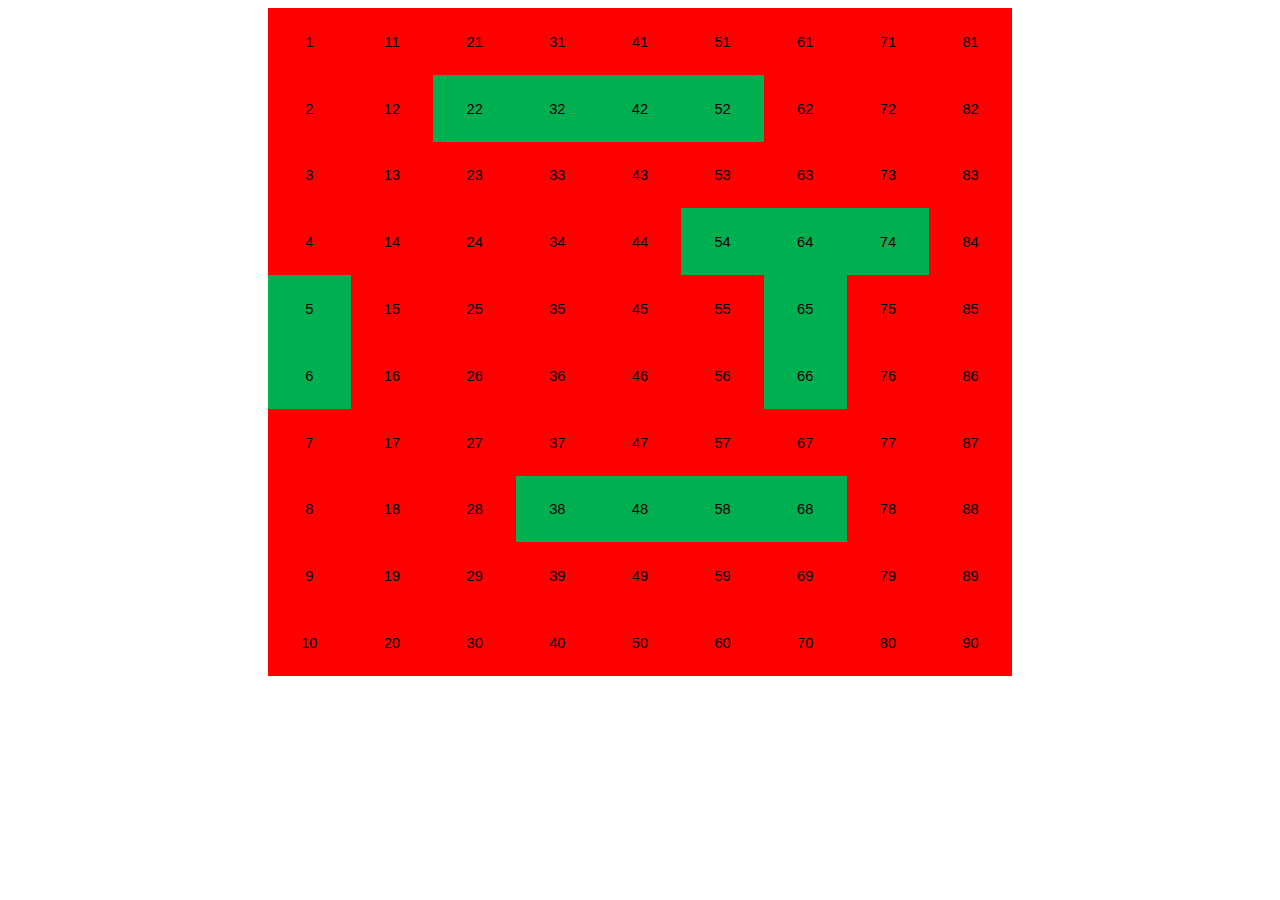
==== commit 545b5bb1: "Add files via upload" ====
--- a/1_90.htm
+++ b/1_90.htm
@@ -101,22 +101,22 @@
 
 <div id="1_90_17536" align=center x:publishsource="Excel">
 
-<table border=0 cellpadding=0 cellspacing=0 width=801 style='border-collapse:
- collapse;table-layout:fixed;width:603pt'>
- <col width=89 span=9 style='mso-width-source:userset;mso-width-alt:3254;
- width:67pt'>
+<table border=0 cellpadding=0 cellspacing=0 width=738 style='border-collapse:
+ collapse;table-layout:fixed;width:558pt'>
+ <col width=82 span=9 style='mso-width-source:userset;mso-width-alt:2998;
+ width:62pt'>
  <col width=0 span=17 style='display:none;mso-width-source:userset;mso-width-alt:
  2230'>
- <tr height=72 style='mso-height-source:userset;height:54.0pt'>
-  <td height=72 class=xl6317536 width=89 style='height:54.0pt;width:67pt'>1</td>
-  <td class=xl6317536 width=89 style='width:67pt'>11</td>
-  <td class=xl6317536 width=89 style='width:67pt'>21</td>
-  <td class=xl6317536 width=89 style='width:67pt'>31</td>
-  <td class=xl6317536 width=89 style='width:67pt'>41</td>
-  <td class=xl6317536 width=89 style='width:67pt'>51</td>
-  <td class=xl6317536 width=89 style='width:67pt'>61</td>
-  <td class=xl6317536 width=89 style='width:67pt'>71</td>
-  <td class=xl6317536 width=89 style='width:67pt'>81</td>
+ <tr height=66 style='mso-height-source:userset;height:50.1pt'>
+  <td height=66 class=xl6317536 width=82 style='height:50.1pt;width:62pt'>1</td>
+  <td class=xl6317536 width=82 style='width:62pt'>11</td>
+  <td class=xl6317536 width=82 style='width:62pt'>21</td>
+  <td class=xl6317536 width=82 style='width:62pt'>31</td>
+  <td class=xl6317536 width=82 style='width:62pt'>41</td>
+  <td class=xl6317536 width=82 style='width:62pt'>51</td>
+  <td class=xl6317536 width=82 style='width:62pt'>61</td>
+  <td class=xl6317536 width=82 style='width:62pt'>71</td>
+  <td class=xl6317536 width=82 style='width:62pt'>81</td>
   <td class=xl1517536 width=0></td>
   <td class=xl1517536 width=0></td>
   <td class=xl1517536 width=0></td>
@@ -135,8 +135,8 @@
   <td class=xl1517536 width=0></td>
   <td class=xl1517536 width=0></td>
  </tr>
- <tr height=72 style='mso-height-source:userset;height:54.0pt'>
-  <td height=72 class=xl6317536 style='height:54.0pt'>2</td>
+ <tr height=66 style='mso-height-source:userset;height:50.1pt'>
+  <td height=66 class=xl6317536 style='height:50.1pt'>2</td>
   <td class=xl6317536>12</td>
   <td class=xl6417536>22</td>
   <td class=xl6417536>32</td>
@@ -163,8 +163,8 @@
   <td class=xl1517536></td>
   <td class=xl1517536></td>
  </tr>
- <tr height=72 style='mso-height-source:userset;height:54.0pt'>
-  <td height=72 class=xl6317536 style='height:54.0pt'>3</td>
+ <tr height=66 style='mso-height-source:userset;height:50.1pt'>
+  <td height=66 class=xl6317536 style='height:50.1pt'>3</td>
   <td class=xl6317536>13</td>
   <td class=xl6317536>23</td>
   <td class=xl6317536>33</td>
@@ -191,8 +191,8 @@
   <td class=xl1517536></td>
   <td class=xl1517536></td>
  </tr>
- <tr height=72 style='mso-height-source:userset;height:54.0pt'>
-  <td height=72 class=xl6317536 style='height:54.0pt'>4</td>
+ <tr height=66 style='mso-height-source:userset;height:50.1pt'>
+  <td height=66 class=xl6317536 style='height:50.1pt'>4</td>
   <td class=xl6317536>14</td>
   <td class=xl6317536>24</td>
   <td class=xl6317536>34</td>
@@ -219,8 +219,8 @@
   <td class=xl1517536></td>
   <td class=xl1517536></td>
  </tr>
- <tr height=72 style='mso-height-source:userset;height:54.0pt'>
-  <td height=72 class=xl6417536 style='height:54.0pt'>5</td>
+ <tr height=66 style='mso-height-source:userset;height:50.1pt'>
+  <td height=66 class=xl6417536 style='height:50.1pt'>5</td>
   <td class=xl6317536>15</td>
   <td class=xl6317536>25</td>
   <td class=xl6317536>35</td>
@@ -247,8 +247,8 @@
   <td class=xl1517536></td>
   <td class=xl1517536></td>
  </tr>
- <tr height=72 style='mso-height-source:userset;height:54.0pt'>
-  <td height=72 class=xl6417536 style='height:54.0pt'>6</td>
+ <tr height=66 style='mso-height-source:userset;height:50.1pt'>
+  <td height=66 class=xl6417536 style='height:50.1pt'>6</td>
   <td class=xl6317536>16</td>
   <td class=xl6317536>26</td>
   <td class=xl6317536>36</td>
@@ -275,8 +275,8 @@
   <td class=xl1517536></td>
   <td class=xl1517536></td>
  </tr>
- <tr height=72 style='mso-height-source:userset;height:54.0pt'>
-  <td height=72 class=xl6317536 style='height:54.0pt'>7</td>
+ <tr height=66 style='mso-height-source:userset;height:50.1pt'>
+  <td height=66 class=xl6317536 style='height:50.1pt'>7</td>
   <td class=xl6317536>17</td>
   <td class=xl6317536>27</td>
   <td class=xl6317536>37</td>
@@ -303,8 +303,8 @@
   <td class=xl1517536></td>
   <td class=xl1517536></td>
  </tr>
- <tr height=72 style='mso-height-source:userset;height:54.0pt'>
-  <td height=72 class=xl6317536 style='height:54.0pt'>8</td>
+ <tr height=66 style='mso-height-source:userset;height:50.1pt'>
+  <td height=66 class=xl6317536 style='height:50.1pt'>8</td>
   <td class=xl6317536>18</td>
   <td class=xl6317536>28</td>
   <td class=xl6417536>38</td>
@@ -331,8 +331,8 @@
   <td class=xl1517536></td>
   <td class=xl1517536></td>
  </tr>
- <tr height=72 style='mso-height-source:userset;height:54.0pt'>
-  <td height=72 class=xl6317536 style='height:54.0pt'>9</td>
+ <tr height=66 style='mso-height-source:userset;height:50.1pt'>
+  <td height=66 class=xl6317536 style='height:50.1pt'>9</td>
   <td class=xl6317536>19</td>
   <td class=xl6317536>29</td>
   <td class=xl6317536>39</td>
@@ -359,8 +359,8 @@
   <td class=xl1517536></td>
   <td class=xl1517536></td>
  </tr>
- <tr height=72 style='mso-height-source:userset;height:54.0pt'>
-  <td height=72 class=xl6317536 style='height:54.0pt'>10</td>
+ <tr height=66 style='mso-height-source:userset;height:50.1pt'>
+  <td height=66 class=xl6317536 style='height:50.1pt'>10</td>
   <td class=xl6317536>20</td>
   <td class=xl6317536>30</td>
   <td class=xl6317536>40</td>
@@ -29099,15 +29099,15 @@
  </tr>
  <![if supportMisalignedColumns]>
  <tr height=0 style='display:none'>
-  <td width=89 style='width:67pt'></td>
-  <td width=89 style='width:67pt'></td>
-  <td width=89 style='width:67pt'></td>
-  <td width=89 style='width:67pt'></td>
-  <td width=89 style='width:67pt'></td>
-  <td width=89 style='width:67pt'></td>
-  <td width=89 style='width:67pt'></td>
-  <td width=89 style='width:67pt'></td>
-  <td width=89 style='width:67pt'></td>
+  <td width=82 style='width:62pt'></td>
+  <td width=82 style='width:62pt'></td>
+  <td width=82 style='width:62pt'></td>
+  <td width=82 style='width:62pt'></td>
+  <td width=82 style='width:62pt'></td>
+  <td width=82 style='width:62pt'></td>
+  <td width=82 style='width:62pt'></td>
+  <td width=82 style='width:62pt'></td>
+  <td width=82 style='width:62pt'></td>
   <td width=0></td>
   <td width=0></td>
   <td width=0></td>
@@ -29146,3 +29146,5 @@
 
 
 
+
+
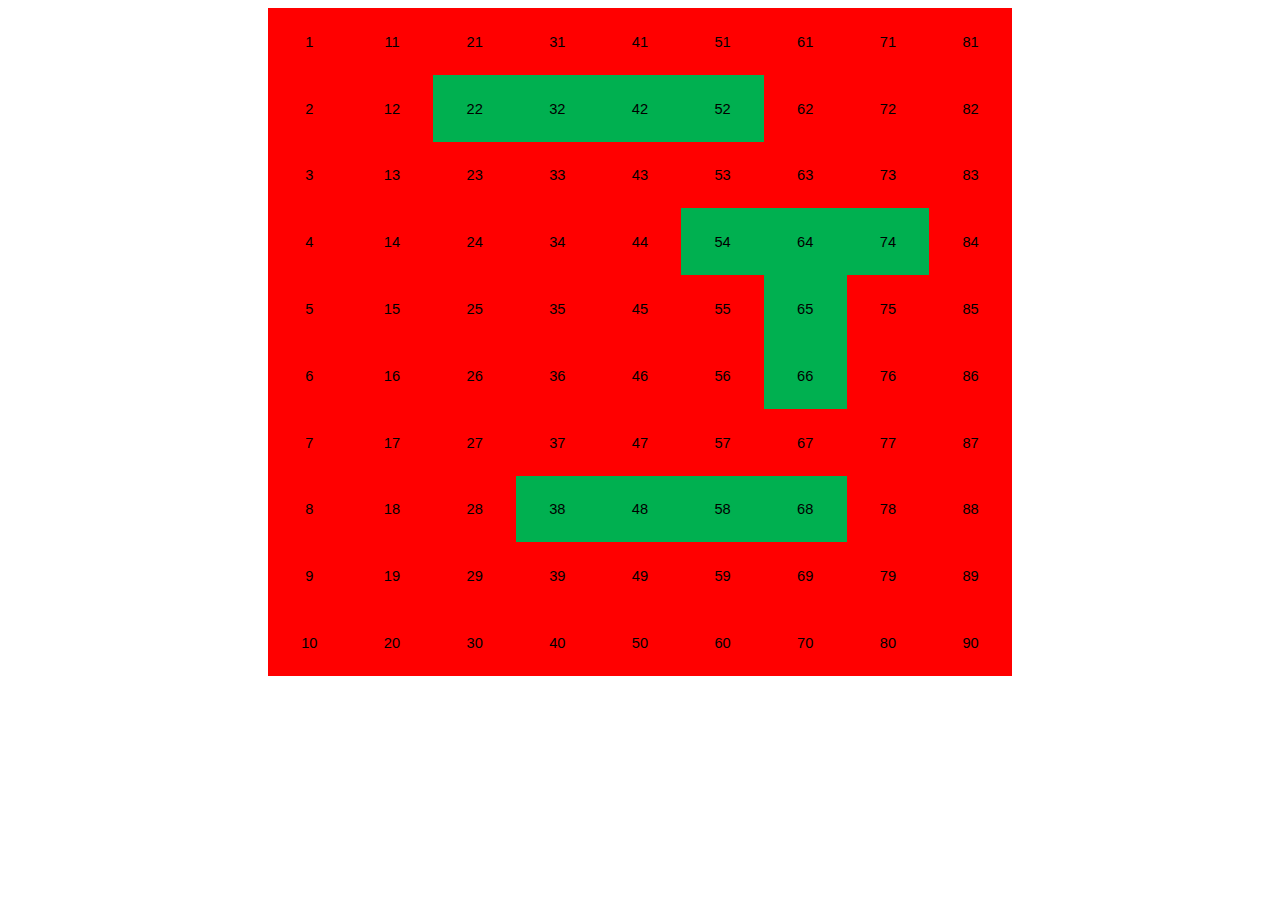
==== commit 162891a5: "Add files via upload" ====
--- a/1_90.htm
+++ b/1_90.htm
@@ -86,6 +86,25 @@
 	background:red;
 	mso-pattern:#00B050 none;
 	white-space:nowrap;}
+.xl6617536
+	{padding-top:1px;
+	padding-right:1px;
+	padding-left:1px;
+	mso-ignore:padding;
+	color:black;
+	font-size:11.0pt;
+	font-weight:400;
+	font-style:normal;
+	text-decoration:none;
+	font-family:Arial;
+	mso-generic-font-family:auto;
+	mso-font-charset:0;
+	mso-number-format:General;
+	text-align:center;
+	vertical-align:middle;
+	background:red;
+	mso-pattern:black none;
+	white-space:nowrap;}
 --></style>
 </head>
 
@@ -220,7 +239,7 @@
   <td class=xl1517536></td>
  </tr>
  <tr height=66 style='mso-height-source:userset;height:50.1pt'>
-  <td height=66 class=xl6417536 style='height:50.1pt'>5</td>
+  <td height=66 class=xl6517536 style='height:50.1pt'>5</td>
   <td class=xl6317536>15</td>
   <td class=xl6317536>25</td>
   <td class=xl6317536>35</td>
@@ -248,7 +267,7 @@
   <td class=xl1517536></td>
  </tr>
  <tr height=66 style='mso-height-source:userset;height:50.1pt'>
-  <td height=66 class=xl6417536 style='height:50.1pt'>6</td>
+  <td height=66 class=xl6617536 style='height:50.1pt'>6</td>
   <td class=xl6317536>16</td>
   <td class=xl6317536>26</td>
   <td class=xl6317536>36</td>
@@ -29148,3 +29167,5 @@
 
 
 
+
+
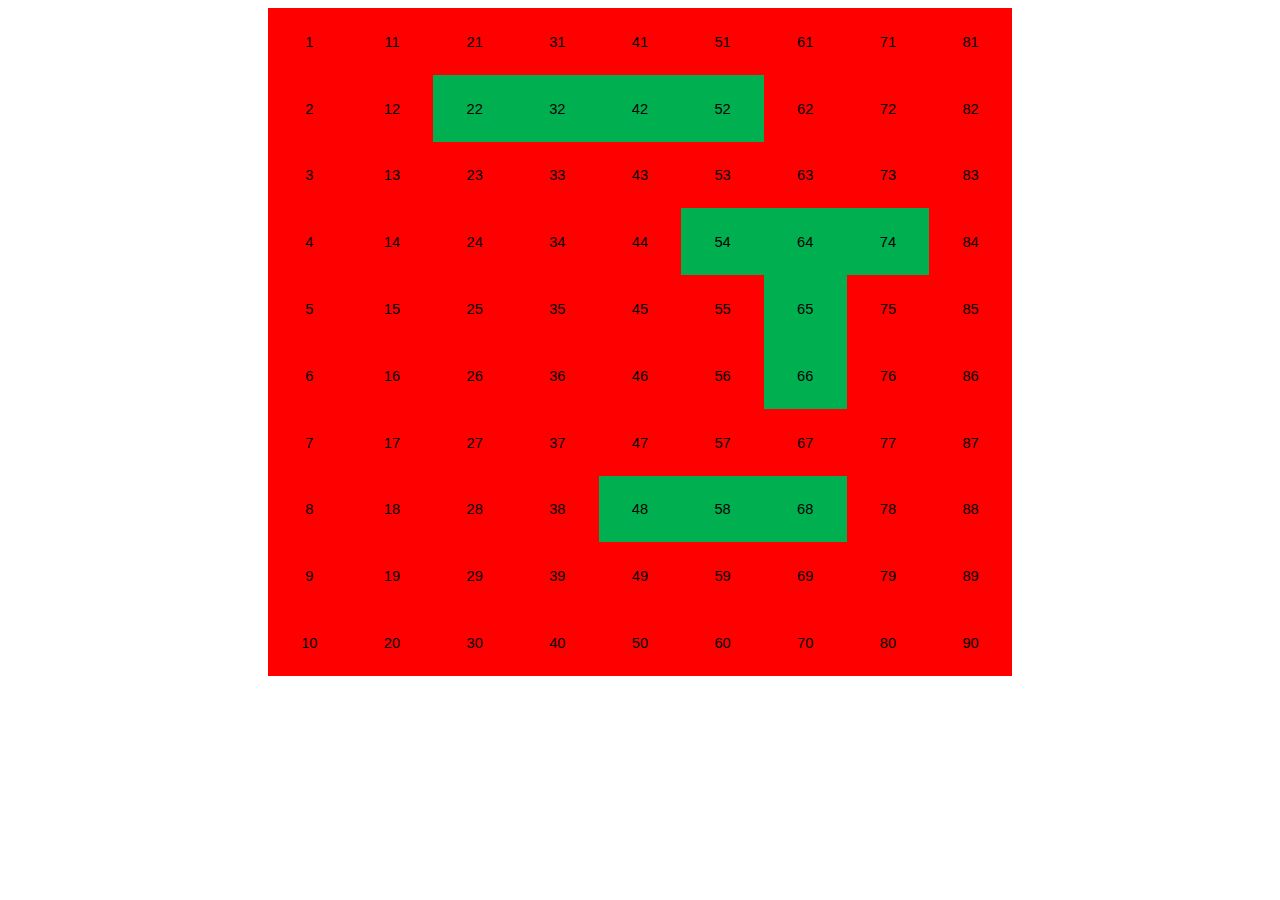
==== commit a236298d: "Add files via upload" ====
--- a/1_90.htm
+++ b/1_90.htm
@@ -326,7 +326,7 @@
   <td height=66 class=xl6317536 style='height:50.1pt'>8</td>
   <td class=xl6317536>18</td>
   <td class=xl6317536>28</td>
-  <td class=xl6417536>38</td>
+  <td class=xl6517536>38</td>
   <td class=xl6417536>48</td>
   <td class=xl6417536>58</td>
   <td class=xl6417536>68</td>
@@ -29169,3 +29169,4 @@
 
 
 
+
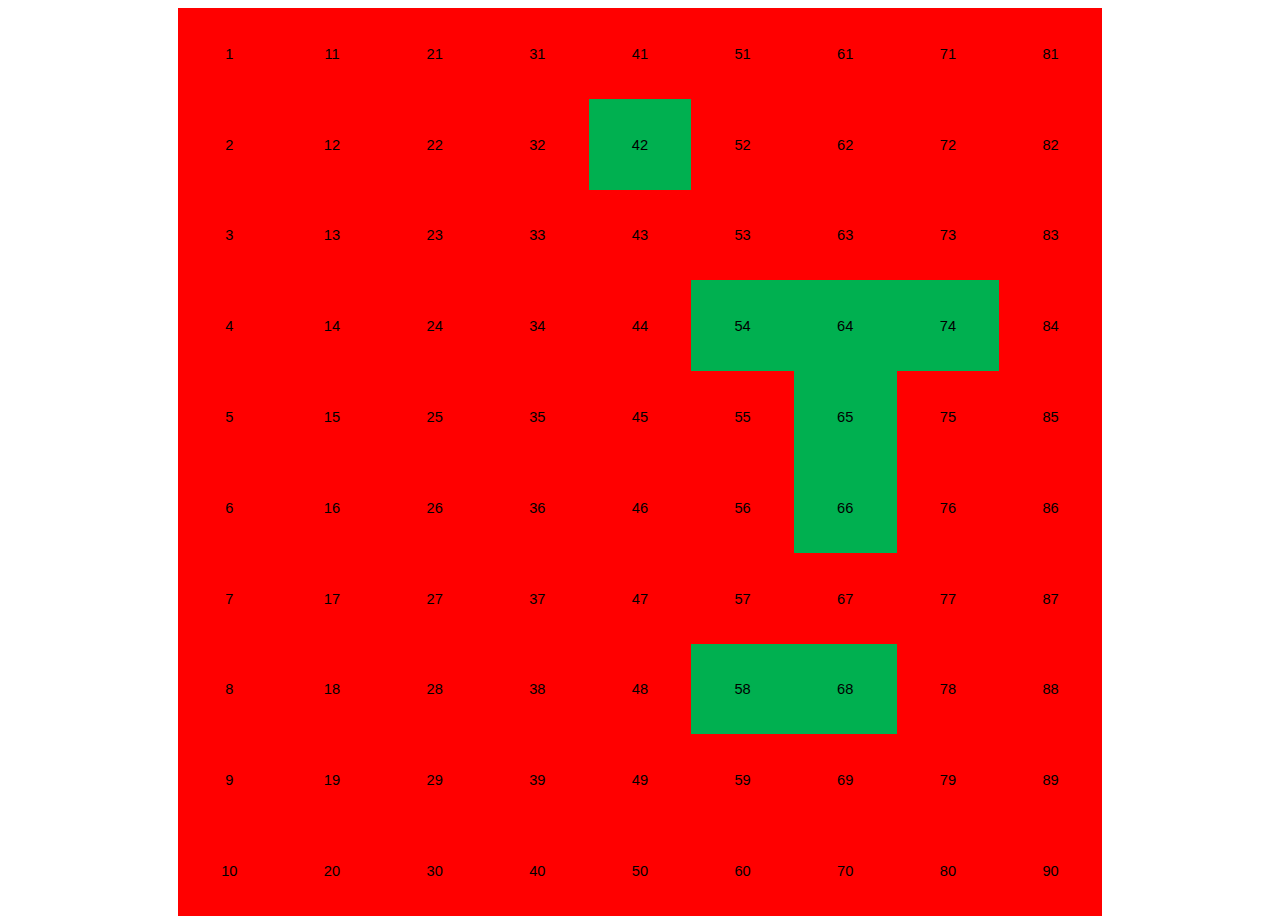
==== commit be7ceb12: "Add files via upload" ====
--- a/1_90.htm
+++ b/1_90.htm
@@ -120,22 +120,22 @@
 
 <div id="1_90_17536" align=center x:publishsource="Excel">
 
-<table border=0 cellpadding=0 cellspacing=0 width=738 style='border-collapse:
- collapse;table-layout:fixed;width:558pt'>
- <col width=82 span=9 style='mso-width-source:userset;mso-width-alt:2998;
- width:62pt'>
+<table border=0 cellpadding=0 cellspacing=0 width=927 style='border-collapse:
+ collapse;table-layout:fixed;width:693pt'>
+ <col width=103 span=9 style='mso-width-source:userset;mso-width-alt:3766;
+ width:77pt'>
  <col width=0 span=17 style='display:none;mso-width-source:userset;mso-width-alt:
  2230'>
- <tr height=66 style='mso-height-source:userset;height:50.1pt'>
-  <td height=66 class=xl6317536 width=82 style='height:50.1pt;width:62pt'>1</td>
-  <td class=xl6317536 width=82 style='width:62pt'>11</td>
-  <td class=xl6317536 width=82 style='width:62pt'>21</td>
-  <td class=xl6317536 width=82 style='width:62pt'>31</td>
-  <td class=xl6317536 width=82 style='width:62pt'>41</td>
-  <td class=xl6317536 width=82 style='width:62pt'>51</td>
-  <td class=xl6317536 width=82 style='width:62pt'>61</td>
-  <td class=xl6317536 width=82 style='width:62pt'>71</td>
-  <td class=xl6317536 width=82 style='width:62pt'>81</td>
+ <tr height=90 style='mso-height-source:userset;height:68.1pt'>
+  <td height=90 class=xl6317536 width=103 style='height:68.1pt;width:77pt'>1</td>
+  <td class=xl6317536 width=103 style='width:77pt'>11</td>
+  <td class=xl6317536 width=103 style='width:77pt'>21</td>
+  <td class=xl6317536 width=103 style='width:77pt'>31</td>
+  <td class=xl6317536 width=103 style='width:77pt'>41</td>
+  <td class=xl6317536 width=103 style='width:77pt'>51</td>
+  <td class=xl6317536 width=103 style='width:77pt'>61</td>
+  <td class=xl6317536 width=103 style='width:77pt'>71</td>
+  <td class=xl6317536 width=103 style='width:77pt'>81</td>
   <td class=xl1517536 width=0></td>
   <td class=xl1517536 width=0></td>
   <td class=xl1517536 width=0></td>
@@ -154,13 +154,13 @@
   <td class=xl1517536 width=0></td>
   <td class=xl1517536 width=0></td>
  </tr>
- <tr height=66 style='mso-height-source:userset;height:50.1pt'>
-  <td height=66 class=xl6317536 style='height:50.1pt'>2</td>
+ <tr height=90 style='mso-height-source:userset;height:68.1pt'>
+  <td height=90 class=xl6317536 style='height:68.1pt'>2</td>
   <td class=xl6317536>12</td>
-  <td class=xl6417536>22</td>
-  <td class=xl6417536>32</td>
+  <td class=xl6517536>22</td>
+  <td class=xl6517536>32</td>
   <td class=xl6417536>42</td>
-  <td class=xl6417536>52</td>
+  <td class=xl6517536>52</td>
   <td class=xl6317536>62</td>
   <td class=xl6317536>72</td>
   <td class=xl6317536>82</td>
@@ -182,8 +182,8 @@
   <td class=xl1517536></td>
   <td class=xl1517536></td>
  </tr>
- <tr height=66 style='mso-height-source:userset;height:50.1pt'>
-  <td height=66 class=xl6317536 style='height:50.1pt'>3</td>
+ <tr height=90 style='mso-height-source:userset;height:68.1pt'>
+  <td height=90 class=xl6317536 style='height:68.1pt'>3</td>
   <td class=xl6317536>13</td>
   <td class=xl6317536>23</td>
   <td class=xl6317536>33</td>
@@ -210,8 +210,8 @@
   <td class=xl1517536></td>
   <td class=xl1517536></td>
  </tr>
- <tr height=66 style='mso-height-source:userset;height:50.1pt'>
-  <td height=66 class=xl6317536 style='height:50.1pt'>4</td>
+ <tr height=90 style='mso-height-source:userset;height:68.1pt'>
+  <td height=90 class=xl6317536 style='height:68.1pt'>4</td>
   <td class=xl6317536>14</td>
   <td class=xl6317536>24</td>
   <td class=xl6317536>34</td>
@@ -238,8 +238,8 @@
   <td class=xl1517536></td>
   <td class=xl1517536></td>
  </tr>
- <tr height=66 style='mso-height-source:userset;height:50.1pt'>
-  <td height=66 class=xl6517536 style='height:50.1pt'>5</td>
+ <tr height=90 style='mso-height-source:userset;height:68.1pt'>
+  <td height=90 class=xl6517536 style='height:68.1pt'>5</td>
   <td class=xl6317536>15</td>
   <td class=xl6317536>25</td>
   <td class=xl6317536>35</td>
@@ -266,8 +266,8 @@
   <td class=xl1517536></td>
   <td class=xl1517536></td>
  </tr>
- <tr height=66 style='mso-height-source:userset;height:50.1pt'>
-  <td height=66 class=xl6617536 style='height:50.1pt'>6</td>
+ <tr height=90 style='mso-height-source:userset;height:68.1pt'>
+  <td height=90 class=xl6617536 style='height:68.1pt'>6</td>
   <td class=xl6317536>16</td>
   <td class=xl6317536>26</td>
   <td class=xl6317536>36</td>
@@ -294,8 +294,8 @@
   <td class=xl1517536></td>
   <td class=xl1517536></td>
  </tr>
- <tr height=66 style='mso-height-source:userset;height:50.1pt'>
-  <td height=66 class=xl6317536 style='height:50.1pt'>7</td>
+ <tr height=90 style='mso-height-source:userset;height:68.1pt'>
+  <td height=90 class=xl6317536 style='height:68.1pt'>7</td>
   <td class=xl6317536>17</td>
   <td class=xl6317536>27</td>
   <td class=xl6317536>37</td>
@@ -322,12 +322,12 @@
   <td class=xl1517536></td>
   <td class=xl1517536></td>
  </tr>
- <tr height=66 style='mso-height-source:userset;height:50.1pt'>
-  <td height=66 class=xl6317536 style='height:50.1pt'>8</td>
+ <tr height=90 style='mso-height-source:userset;height:68.1pt'>
+  <td height=90 class=xl6317536 style='height:68.1pt'>8</td>
   <td class=xl6317536>18</td>
   <td class=xl6317536>28</td>
   <td class=xl6517536>38</td>
-  <td class=xl6417536>48</td>
+  <td class=xl6617536>48</td>
   <td class=xl6417536>58</td>
   <td class=xl6417536>68</td>
   <td class=xl6317536>78</td>
@@ -350,8 +350,8 @@
   <td class=xl1517536></td>
   <td class=xl1517536></td>
  </tr>
- <tr height=66 style='mso-height-source:userset;height:50.1pt'>
-  <td height=66 class=xl6317536 style='height:50.1pt'>9</td>
+ <tr height=90 style='mso-height-source:userset;height:68.1pt'>
+  <td height=90 class=xl6317536 style='height:68.1pt'>9</td>
   <td class=xl6317536>19</td>
   <td class=xl6317536>29</td>
   <td class=xl6317536>39</td>
@@ -378,8 +378,8 @@
   <td class=xl1517536></td>
   <td class=xl1517536></td>
  </tr>
- <tr height=66 style='mso-height-source:userset;height:50.1pt'>
-  <td height=66 class=xl6317536 style='height:50.1pt'>10</td>
+ <tr height=90 style='mso-height-source:userset;height:68.1pt'>
+  <td height=90 class=xl6317536 style='height:68.1pt'>10</td>
   <td class=xl6317536>20</td>
   <td class=xl6317536>30</td>
   <td class=xl6317536>40</td>
@@ -29118,15 +29118,15 @@
  </tr>
  <![if supportMisalignedColumns]>
  <tr height=0 style='display:none'>
-  <td width=82 style='width:62pt'></td>
-  <td width=82 style='width:62pt'></td>
-  <td width=82 style='width:62pt'></td>
-  <td width=82 style='width:62pt'></td>
-  <td width=82 style='width:62pt'></td>
-  <td width=82 style='width:62pt'></td>
-  <td width=82 style='width:62pt'></td>
-  <td width=82 style='width:62pt'></td>
-  <td width=82 style='width:62pt'></td>
+  <td width=103 style='width:77pt'></td>
+  <td width=103 style='width:77pt'></td>
+  <td width=103 style='width:77pt'></td>
+  <td width=103 style='width:77pt'></td>
+  <td width=103 style='width:77pt'></td>
+  <td width=103 style='width:77pt'></td>
+  <td width=103 style='width:77pt'></td>
+  <td width=103 style='width:77pt'></td>
+  <td width=103 style='width:77pt'></td>
   <td width=0></td>
   <td width=0></td>
   <td width=0></td>
@@ -29170,3 +29170,15 @@
 
 
 
+
+
+
+
+
+
+
+
+
+
+
+
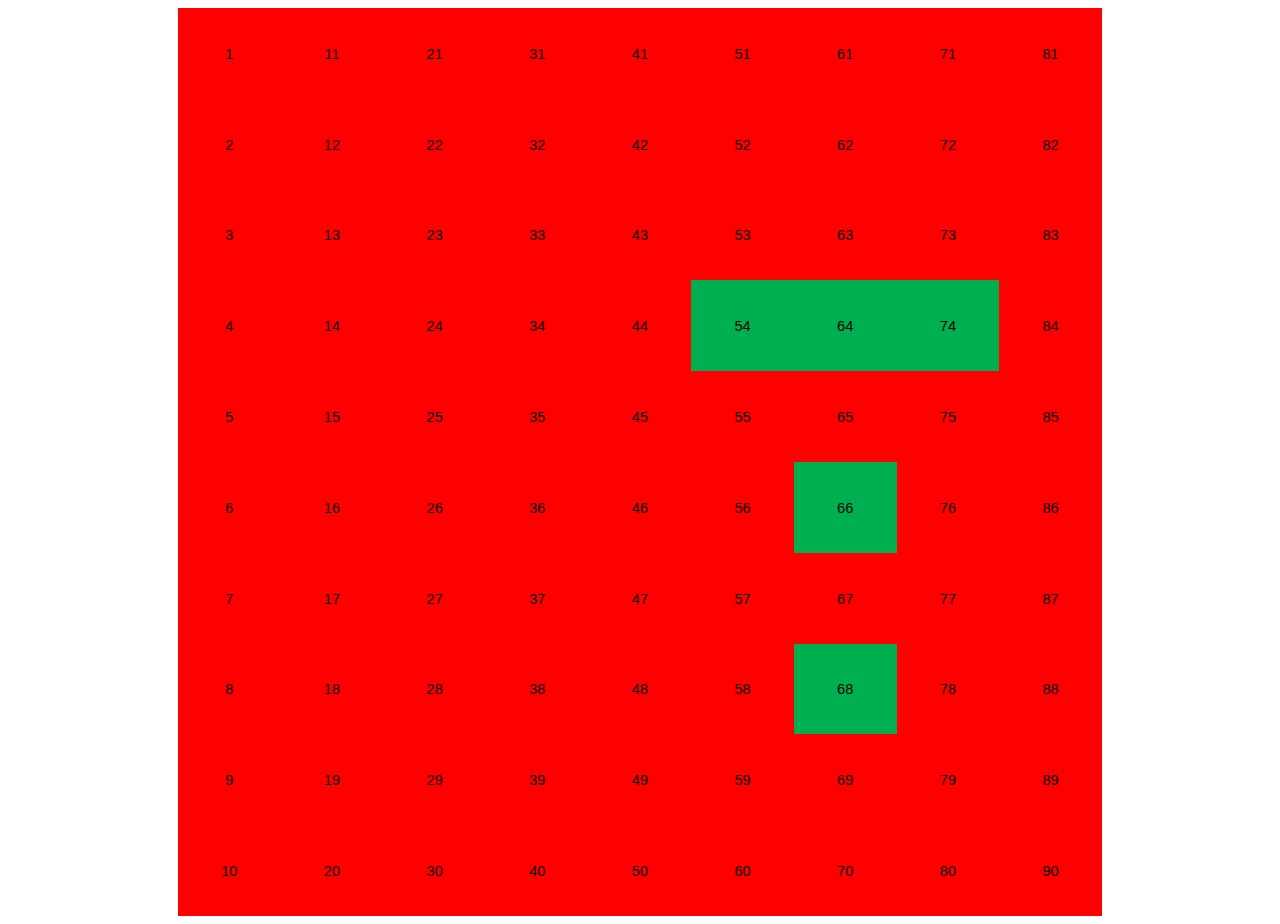
==== commit 416971c6: "Add files via upload" ====
--- a/1_90.htm
+++ b/1_90.htm
@@ -159,7 +159,7 @@
   <td class=xl6317536>12</td>
   <td class=xl6517536>22</td>
   <td class=xl6517536>32</td>
-  <td class=xl6417536>42</td>
+  <td class=xl6617536>42</td>
   <td class=xl6517536>52</td>
   <td class=xl6317536>62</td>
   <td class=xl6317536>72</td>
@@ -245,7 +245,7 @@
   <td class=xl6317536>35</td>
   <td class=xl6317536>45</td>
   <td class=xl6317536>55</td>
-  <td class=xl6417536>65</td>
+  <td class=xl6517536>65</td>
   <td class=xl6317536>75</td>
   <td class=xl6317536>85</td>
   <td class=xl1517536></td>
@@ -328,7 +328,7 @@
   <td class=xl6317536>28</td>
   <td class=xl6517536>38</td>
   <td class=xl6617536>48</td>
-  <td class=xl6417536>58</td>
+  <td class=xl6517536>58</td>
   <td class=xl6417536>68</td>
   <td class=xl6317536>78</td>
   <td class=xl6317536>88</td>
@@ -29182,3 +29182,5 @@
 
 
 
+
+
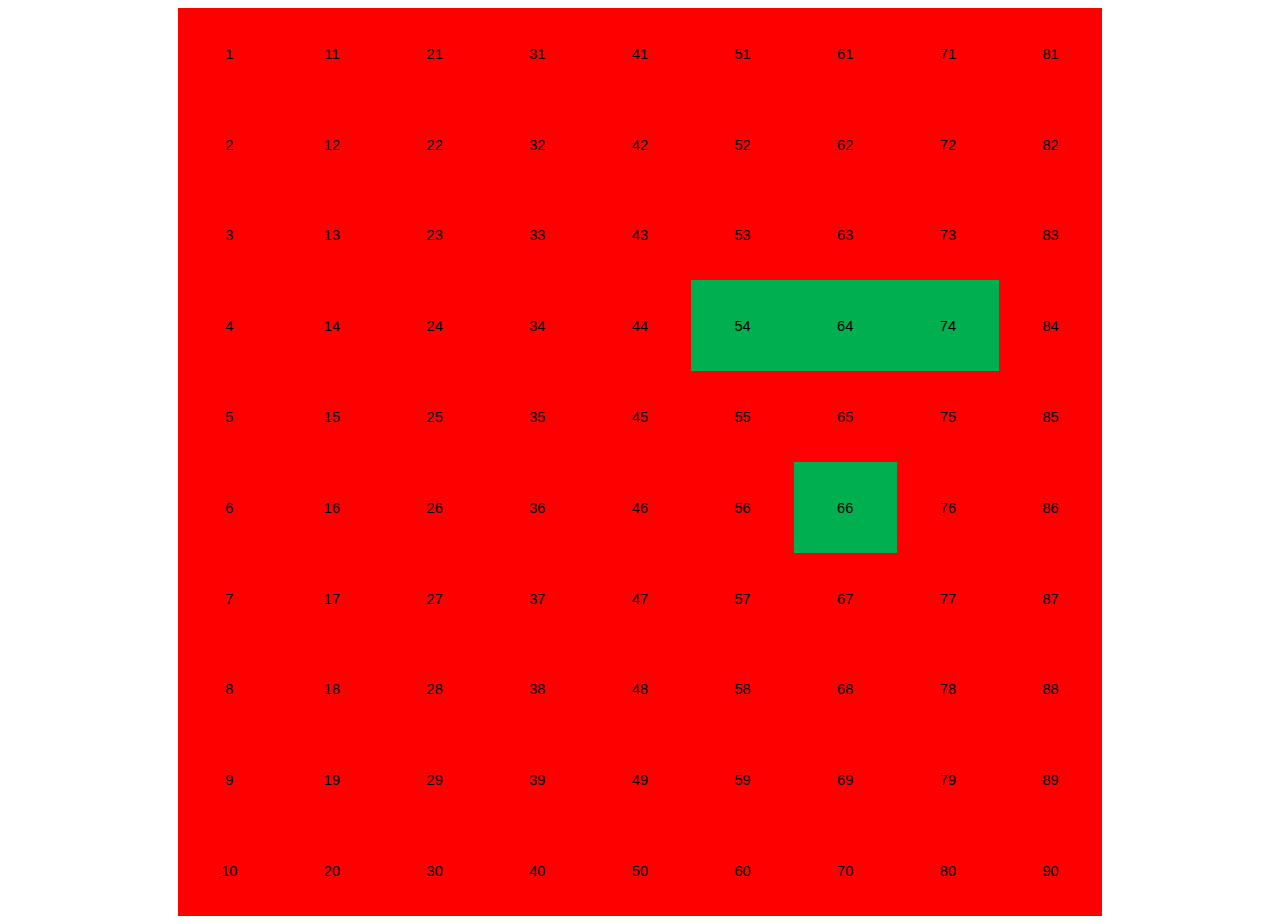
==== commit 8ac7d7a0: "Add files via upload" ====
--- a/1_90.htm
+++ b/1_90.htm
@@ -329,7 +329,7 @@
   <td class=xl6517536>38</td>
   <td class=xl6617536>48</td>
   <td class=xl6517536>58</td>
-  <td class=xl6417536>68</td>
+  <td class=xl6617536>68</td>
   <td class=xl6317536>78</td>
   <td class=xl6317536>88</td>
   <td class=xl1517536></td>
@@ -29184,3 +29184,4 @@
 
 
 
+
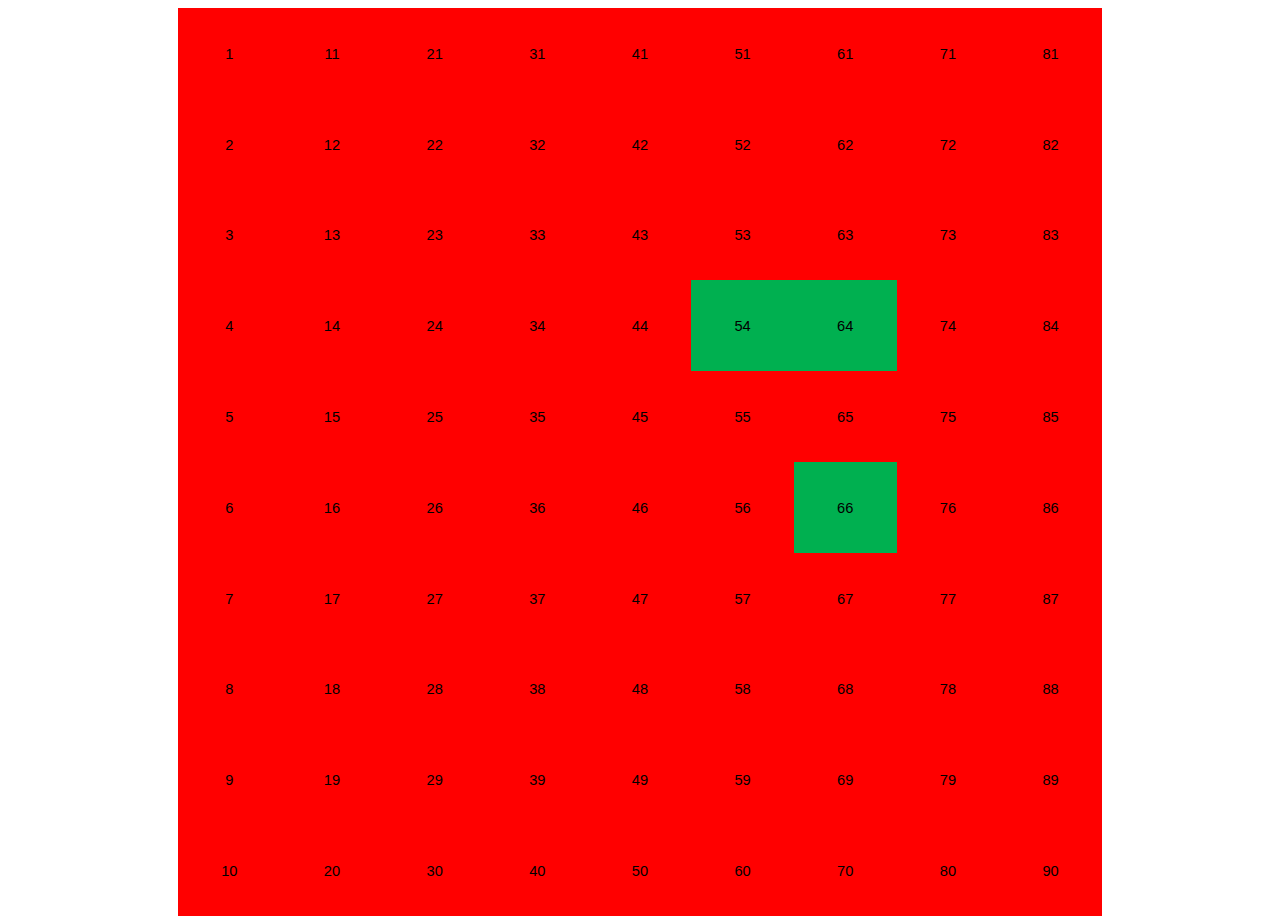
==== commit 54da5354: "Add files via upload" ====
--- a/1_90.htm
+++ b/1_90.htm
@@ -218,7 +218,7 @@
   <td class=xl6317536>44</td>
   <td class=xl6417536>54</td>
   <td class=xl6417536>64</td>
-  <td class=xl6417536>74</td>
+  <td class=xl6517536>74</td>
   <td class=xl6317536>84</td>
   <td class=xl1517536></td>
   <td class=xl1517536></td>
@@ -29185,3 +29185,4 @@
 
 
 
+
